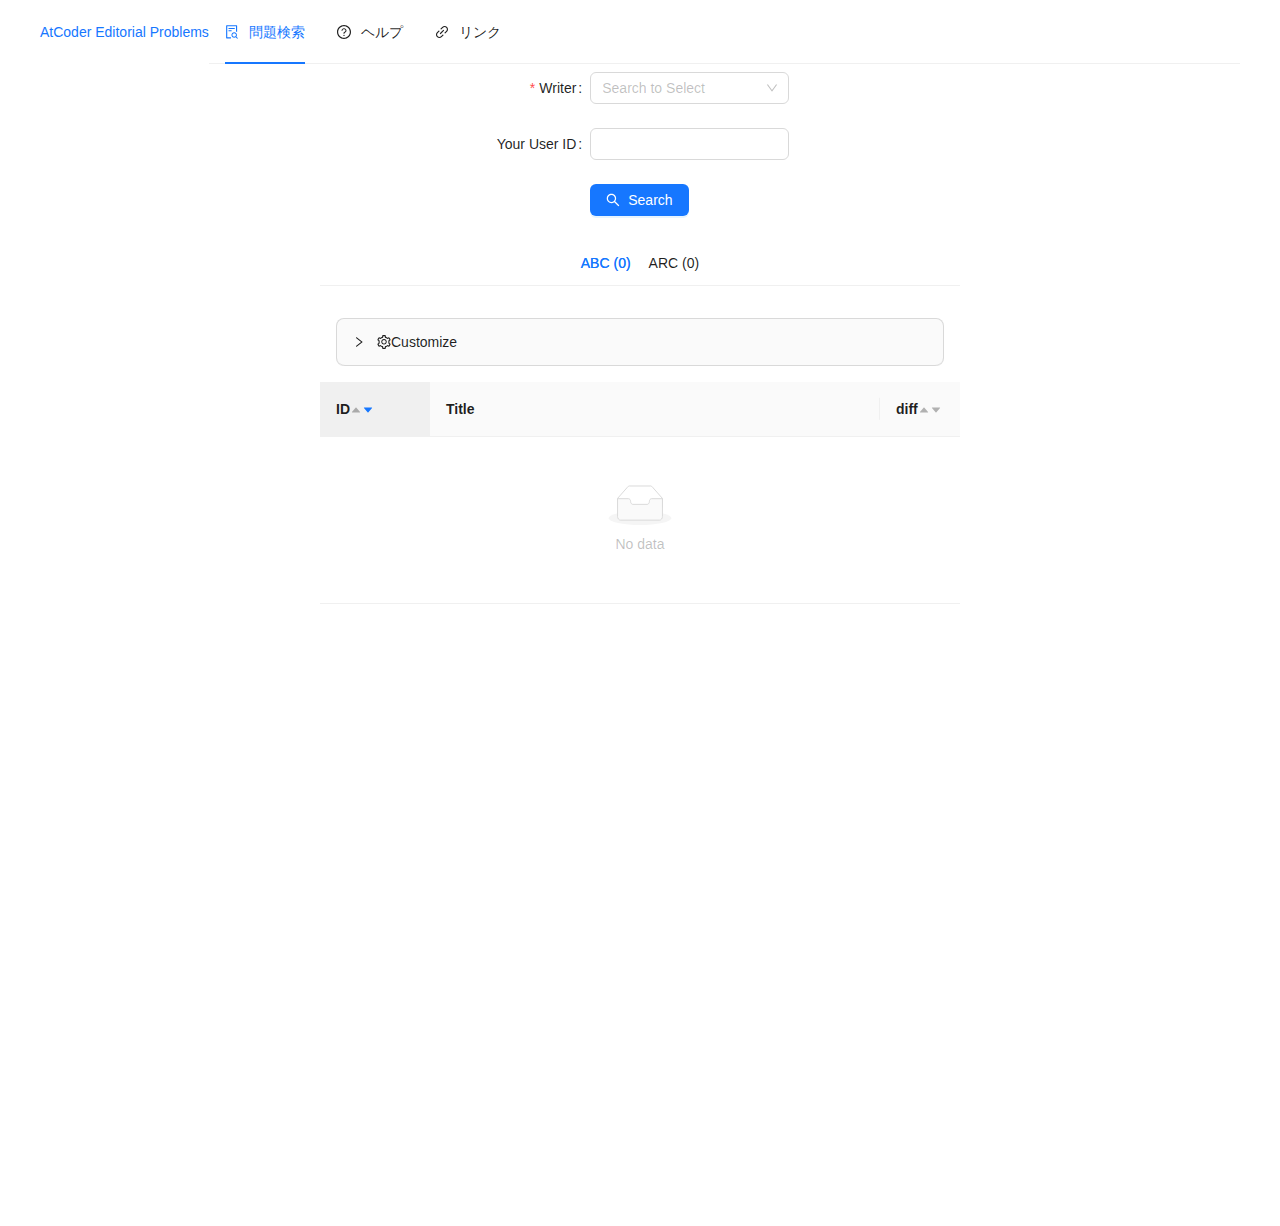
==== docs/index.html @ dbb8e711 "deploy" ====
<!DOCTYPE html><html lang="ja"><head><meta charSet="utf-8"/><meta name="viewport" content="width=device-width, initial-scale=1"/><link rel="preload" href="/AtCoderEditorialProblems/_next/static/media/c9a5bc6a7c948fb0-s.p.woff2" as="font" crossorigin="" type="font/woff2"/><link rel="stylesheet" href="/AtCoderEditorialProblems/_next/static/css/943468f9e72a86b1.css" crossorigin="" data-precedence="next"/><link rel="preload" as="script" fetchPriority="low" href="/AtCoderEditorialProblems/_next/static/chunks/webpack-6029871da17a8f74.js" crossorigin=""/><script src="/AtCoderEditorialProblems/_next/static/chunks/fd9d1056-abdcb46fb8eddc47.js" async="" crossorigin=""></script><script src="/AtCoderEditorialProblems/_next/static/chunks/938-bcac46c0701e2816.js" async="" crossorigin=""></script><script src="/AtCoderEditorialProblems/_next/static/chunks/main-app-9ff9788ca9626d42.js" async="" crossorigin=""></script><script src="/AtCoderEditorialProblems/_next/static/chunks/383-3f386ca041dee4af.js" async=""></script><script src="/AtCoderEditorialProblems/_next/static/chunks/405-93b2e4b06b63d89f.js" async=""></script><script src="/AtCoderEditorialProblems/_next/static/chunks/60-fec9450a467a0582.js" async=""></script><script src="/AtCoderEditorialProblems/_next/static/chunks/252-3dbe118716d3ef4e.js" async=""></script><script src="/AtCoderEditorialProblems/_next/static/chunks/app/page-c907ddcee5c008dd.js" async=""></script><script src="/AtCoderEditorialProblems/_next/static/chunks/48-2e02d0084535f7cd.js" async=""></script><script src="/AtCoderEditorialProblems/_next/static/chunks/app/layout-c37840f3148e822e.js" async=""></script><title>AtCoder Editorial Problems</title><meta name="description" content="AtCoderの問題を解説の筆者から検索することができます。"/><meta name="next-size-adjust"/><script src="/AtCoderEditorialProblems/_next/static/chunks/polyfills-c67a75d1b6f99dc8.js" crossorigin="" noModule=""></script><style id="antd">:where(.css-p7e5j5)[class^="ant-form"],:where(.css-p7e5j5)[class*=" ant-form"]{font-family:-apple-system,BlinkMacSystemFont,'Segoe UI',Roboto,'Helvetica Neue',Arial,'Noto Sans',sans-serif,'Apple Color Emoji','Segoe UI Emoji','Segoe UI Symbol','Noto Color Emoji';font-size:14px;box-sizing:border-box;}:where(.css-p7e5j5)[class^="ant-form"]::before,:where(.css-p7e5j5)[class*=" ant-form"]::before,:where(.css-p7e5j5)[class^="ant-form"]::after,:where(.css-p7e5j5)[class*=" ant-form"]::after{box-sizing:border-box;}:where(.css-p7e5j5)[class^="ant-form"] [class^="ant-form"],:where(.css-p7e5j5)[class*=" ant-form"] [class^="ant-form"],:where(.css-p7e5j5)[class^="ant-form"] [class*=" ant-form"],:where(.css-p7e5j5)[class*=" ant-form"] [class*=" ant-form"]{box-sizing:border-box;}:where(.css-p7e5j5)[class^="ant-form"] [class^="ant-form"]::before,:where(.css-p7e5j5)[class*=" ant-form"] [class^="ant-form"]::before,:where(.css-p7e5j5)[class^="ant-form"] [class*=" ant-form"]::before,:where(.css-p7e5j5)[class*=" ant-form"] [class*=" ant-form"]::before,:where(.css-p7e5j5)[class^="ant-form"] [class^="ant-form"]::after,:where(.css-p7e5j5)[class*=" ant-form"] [class^="ant-form"]::after,:where(.css-p7e5j5)[class^="ant-form"] [class*=" ant-form"]::after,:where(.css-p7e5j5)[class*=" ant-form"] [class*=" ant-form"]::after{box-sizing:border-box;}:where(.css-p7e5j5).ant-form{box-sizing:border-box;margin:0;padding:0;color:rgba(0, 0, 0, 0.88);font-size:14px;line-height:1.5714285714285714;list-style:none;font-family:-apple-system,BlinkMacSystemFont,'Segoe UI',Roboto,'Helvetica Neue',Arial,'Noto Sans',sans-serif,'Apple Color Emoji','Segoe UI Emoji','Segoe UI Symbol','Noto Color Emoji';}:where(.css-p7e5j5).ant-form legend{display:block;width:100%;margin-bottom:24px;padding:0;color:rgba(0, 0, 0, 0.45);font-size:16px;line-height:inherit;border:0;border-bottom:1px solid #d9d9d9;}:where(.css-p7e5j5).ant-form label{font-size:14px;}:where(.css-p7e5j5).ant-form input[type="search"]{box-sizing:border-box;}:where(.css-p7e5j5).ant-form input[type="radio"],:where(.css-p7e5j5).ant-form input[type="checkbox"]{line-height:normal;}:where(.css-p7e5j5).ant-form input[type="file"]{display:block;}:where(.css-p7e5j5).ant-form input[type="range"]{display:block;width:100%;}:where(.css-p7e5j5).ant-form select[multiple],:where(.css-p7e5j5).ant-form select[size]{height:auto;}:where(.css-p7e5j5).ant-form input[type='file']:focus,:where(.css-p7e5j5).ant-form input[type='radio']:focus,:where(.css-p7e5j5).ant-form input[type='checkbox']:focus{outline:0;box-shadow:0 0 0 2px rgba(5, 145, 255, 0.1);}:where(.css-p7e5j5).ant-form output{display:block;padding-top:15px;color:rgba(0, 0, 0, 0.88);font-size:14px;line-height:1.5714285714285714;}:where(.css-p7e5j5).ant-form .ant-form-text{display:inline-block;padding-inline-end:12px;}:where(.css-p7e5j5).ant-form-small .ant-form-item .ant-form-item-label>label{height:24px;}:where(.css-p7e5j5).ant-form-small .ant-form-item .ant-form-item-control-input{min-height:24px;}:where(.css-p7e5j5).ant-form-large .ant-form-item .ant-form-item-label>label{height:40px;}:where(.css-p7e5j5).ant-form-large .ant-form-item .ant-form-item-control-input{min-height:40px;}:where(.css-p7e5j5).ant-form-item{box-sizing:border-box;margin:0;padding:0;color:rgba(0, 0, 0, 0.88);font-size:14px;line-height:1.5714285714285714;list-style:none;font-family:-apple-system,BlinkMacSystemFont,'Segoe UI',Roboto,'Helvetica Neue',Arial,'Noto Sans',sans-serif,'Apple Color Emoji','Segoe UI Emoji','Segoe UI Symbol','Noto Color Emoji';margin-bottom:24px;vertical-align:top;}:where(.css-p7e5j5).ant-form-item-with-help{transition:none;}:where(.css-p7e5j5).ant-form-item-hidden,:where(.css-p7e5j5).ant-form-item-hidden.ant-row{display:none;}:where(.css-p7e5j5).ant-form-item-has-warning .ant-form-item-split{color:#ff4d4f;}:where(.css-p7e5j5).ant-form-item-has-error .ant-form-item-split{color:#faad14;}:where(.css-p7e5j5).ant-form-item .ant-form-item-label{flex-grow:0;overflow:hidden;white-space:nowrap;text-align:end;vertical-align:middle;}:where(.css-p7e5j5).ant-form-item .ant-form-item-label-left{text-align:start;}:where(.css-p7e5j5).ant-form-item .ant-form-item-label-wrap{overflow:unset;line-height:1.5714285714285714;white-space:unset;}:where(.css-p7e5j5).ant-form-item .ant-form-item-label >label{position:relative;display:inline-flex;align-items:center;max-width:100%;height:32px;color:rgba(0, 0, 0, 0.88);font-size:14px;}:where(.css-p7e5j5).ant-form-item .ant-form-item-label >label >.anticon{font-size:14px;vertical-align:top;}:where(.css-p7e5j5).ant-form-item .ant-form-item-label >label.ant-form-item-required:not(.ant-form-item-required-mark-optional)::before{display:inline-block;margin-inline-end:4px;color:#ff4d4f;font-size:14px;font-family:SimSun,sans-serif;line-height:1;content:"*";}.ant-form-hide-required-mark :where(.css-p7e5j5).ant-form-item .ant-form-item-label >label.ant-form-item-required:not(.ant-form-item-required-mark-optional)::before{display:none;}:where(.css-p7e5j5).ant-form-item .ant-form-item-label >label .ant-form-item-optional{display:inline-block;margin-inline-start:4px;color:rgba(0, 0, 0, 0.45);}.ant-form-hide-required-mark :where(.css-p7e5j5).ant-form-item .ant-form-item-label >label .ant-form-item-optional{display:none;}:where(.css-p7e5j5).ant-form-item .ant-form-item-label >label .ant-form-item-tooltip{color:rgba(0, 0, 0, 0.45);cursor:help;writing-mode:horizontal-tb;margin-inline-start:4px;}:where(.css-p7e5j5).ant-form-item .ant-form-item-label >label::after{content:":";position:relative;margin-block:0;margin-inline-start:2px;margin-inline-end:8px;}:where(.css-p7e5j5).ant-form-item .ant-form-item-label >label.ant-form-item-no-colon::after{content:"\a0";}:where(.css-p7e5j5).ant-form-item .ant-form-item-control{--ant-display:flex;flex-direction:column;flex-grow:1;}:where(.css-p7e5j5).ant-form-item .ant-form-item-control:first-child:not([class^="'ant-col-'"]):not([class*="' ant-col-'"]){width:100%;}:where(.css-p7e5j5).ant-form-item .ant-form-item-control-input{position:relative;display:flex;align-items:center;min-height:32px;}:where(.css-p7e5j5).ant-form-item .ant-form-item-control-input-content{flex:auto;max-width:100%;}:where(.css-p7e5j5).ant-form-item .ant-form-item-explain,:where(.css-p7e5j5).ant-form-item .ant-form-item-extra{clear:both;color:rgba(0, 0, 0, 0.45);font-size:14px;line-height:1.5714285714285714;}:where(.css-p7e5j5).ant-form-item .ant-form-item-explain-connected{width:100%;}:where(.css-p7e5j5).ant-form-item .ant-form-item-extra{min-height:24px;transition:color 0.2s cubic-bezier(0.215, 0.61, 0.355, 1);}:where(.css-p7e5j5).ant-form-item .ant-form-item-explain-error{color:#ff4d4f;}:where(.css-p7e5j5).ant-form-item .ant-form-item-explain-warning{color:#faad14;}:where(.css-p7e5j5).ant-form-item-with-help .ant-form-item-explain{height:auto;opacity:1;}:where(.css-p7e5j5).ant-form-item .ant-form-item-feedback-icon{font-size:14px;text-align:center;visibility:visible;animation-name:css-p7e5j5-antZoomIn;animation-duration:0.2s;animation-timing-function:cubic-bezier(0.12, 0.4, 0.29, 1.46);pointer-events:none;}:where(.css-p7e5j5).ant-form-item .ant-form-item-feedback-icon-success{color:#52c41a;}:where(.css-p7e5j5).ant-form-item .ant-form-item-feedback-icon-error{color:#ff4d4f;}:where(.css-p7e5j5).ant-form-item .ant-form-item-feedback-icon-warning{color:#faad14;}:where(.css-p7e5j5).ant-form-item .ant-form-item-feedback-icon-validating{color:#1677ff;}:where(.css-p7e5j5).ant-form-show-help{transition:opacity 0.3s cubic-bezier(0.645, 0.045, 0.355, 1);}:where(.css-p7e5j5).ant-form-show-help-appear,:where(.css-p7e5j5).ant-form-show-help-enter{opacity:0;}:where(.css-p7e5j5).ant-form-show-help-appear-active,:where(.css-p7e5j5).ant-form-show-help-enter-active{opacity:1;}:where(.css-p7e5j5).ant-form-show-help-leave{opacity:1;}:where(.css-p7e5j5).ant-form-show-help-leave-active{opacity:0;}:where(.css-p7e5j5).ant-form-show-help .ant-form-show-help-item{overflow:hidden;transition:height 0.3s cubic-bezier(0.645, 0.045, 0.355, 1),opacity 0.3s cubic-bezier(0.645, 0.045, 0.355, 1),transform 0.3s cubic-bezier(0.645, 0.045, 0.355, 1)!important;}:where(.css-p7e5j5).ant-form-show-help .ant-form-show-help-item.ant-form-show-help-item-appear,:where(.css-p7e5j5).ant-form-show-help .ant-form-show-help-item.ant-form-show-help-item-enter{transform:translateY(-5px);opacity:0;}:where(.css-p7e5j5).ant-form-show-help .ant-form-show-help-item.ant-form-show-help-item-appear-active,:where(.css-p7e5j5).ant-form-show-help .ant-form-show-help-item.ant-form-show-help-item-enter-active{transform:translateY(0);opacity:1;}:where(.css-p7e5j5).ant-form-show-help .ant-form-show-help-item.ant-form-show-help-item-leave-active{transform:translateY(-5px);}:where(.css-p7e5j5).ant-form-horizontal .ant-form-item-label{flex-grow:0;}:where(.css-p7e5j5).ant-form-horizontal .ant-form-item-control{flex:1 1 0;min-width:0;}:where(.css-p7e5j5).ant-form-horizontal .ant-form-item-label[class$='-24']+.ant-form-item-control,:where(.css-p7e5j5).ant-form-horizontal .ant-form-item-label[class*='-24 ']+.ant-form-item-control{min-width:unset;}:where(.css-p7e5j5).ant-form-inline{display:flex;flex-wrap:wrap;}:where(.css-p7e5j5).ant-form-inline .ant-form-item{flex:none;margin-inline-end:16px;margin-bottom:0;}:where(.css-p7e5j5).ant-form-inline .ant-form-item-row{flex-wrap:nowrap;}:where(.css-p7e5j5).ant-form-inline .ant-form-item >.ant-form-item-label,:where(.css-p7e5j5).ant-form-inline .ant-form-item >.ant-form-item-control{display:inline-block;vertical-align:top;}:where(.css-p7e5j5).ant-form-inline .ant-form-item >.ant-form-item-label{flex:none;}:where(.css-p7e5j5).ant-form-inline .ant-form-item .ant-form-text{display:inline-block;}:where(.css-p7e5j5).ant-form-inline .ant-form-item .ant-form-item-has-feedback{display:inline-block;}:where(.css-p7e5j5).ant-form-vertical .ant-form-item-row{flex-direction:column;}:where(.css-p7e5j5).ant-form-vertical .ant-form-item-label>label{height:auto;}:where(.css-p7e5j5).ant-form-vertical .ant-form-item .ant-form-item-control{width:100%;}:where(.css-p7e5j5).ant-form-vertical .ant-form-item-label,:where(.css-p7e5j5).ant-col-24.ant-form-item-label,:where(.css-p7e5j5).ant-col-xl-24.ant-form-item-label{padding:0 0 8px;margin:0;white-space:initial;text-align:start;}:where(.css-p7e5j5).ant-form-vertical .ant-form-item-label >label,:where(.css-p7e5j5).ant-col-24.ant-form-item-label >label,:where(.css-p7e5j5).ant-col-xl-24.ant-form-item-label >label{margin:0;}:where(.css-p7e5j5).ant-form-vertical .ant-form-item-label >label::after,:where(.css-p7e5j5).ant-col-24.ant-form-item-label >label::after,:where(.css-p7e5j5).ant-col-xl-24.ant-form-item-label >label::after{visibility:hidden;}@media (max-width: 575px){:where(.css-p7e5j5).ant-form-item .ant-form-item-label{padding:0 0 8px;margin:0;white-space:initial;text-align:start;}:where(.css-p7e5j5).ant-form-item .ant-form-item-label >label{margin:0;}:where(.css-p7e5j5).ant-form-item .ant-form-item-label >label::after{visibility:hidden;}:where(.css-p7e5j5).ant-form:not(.ant-form-inline) .ant-form-item{flex-wrap:wrap;}:where(.css-p7e5j5).ant-form:not(.ant-form-inline) .ant-form-item .ant-form-item-label:not([class*=" ant-col-xs"]),:where(.css-p7e5j5).ant-form:not(.ant-form-inline) .ant-form-item .ant-form-item-control:not([class*=" ant-col-xs"]){flex:0 0 100%;max-width:100%;}:where(.css-p7e5j5).ant-form .ant-col-xs-24.ant-form-item-label{padding:0 0 8px;margin:0;white-space:initial;text-align:start;}:where(.css-p7e5j5).ant-form .ant-col-xs-24.ant-form-item-label >label{margin:0;}:where(.css-p7e5j5).ant-form .ant-col-xs-24.ant-form-item-label >label::after{visibility:hidden;}}@media (max-width: 767px){:where(.css-p7e5j5).ant-form .ant-col-sm-24.ant-form-item-label{padding:0 0 8px;margin:0;white-space:initial;text-align:start;}:where(.css-p7e5j5).ant-form .ant-col-sm-24.ant-form-item-label >label{margin:0;}:where(.css-p7e5j5).ant-form .ant-col-sm-24.ant-form-item-label >label::after{visibility:hidden;}}@media (max-width: 991px){:where(.css-p7e5j5).ant-form .ant-col-md-24.ant-form-item-label{padding:0 0 8px;margin:0;white-space:initial;text-align:start;}:where(.css-p7e5j5).ant-form .ant-col-md-24.ant-form-item-label >label{margin:0;}:where(.css-p7e5j5).ant-form .ant-col-md-24.ant-form-item-label >label::after{visibility:hidden;}}@media (max-width: 1199px){:where(.css-p7e5j5).ant-form .ant-col-lg-24.ant-form-item-label{padding:0 0 8px;margin:0;white-space:initial;text-align:start;}:where(.css-p7e5j5).ant-form .ant-col-lg-24.ant-form-item-label >label{margin:0;}:where(.css-p7e5j5).ant-form .ant-col-lg-24.ant-form-item-label >label::after{visibility:hidden;}}:where(.css-p7e5j5).ant-form .ant-motion-collapse-legacy{overflow:hidden;}:where(.css-p7e5j5).ant-form .ant-motion-collapse-legacy-active{transition:height 0.2s cubic-bezier(0.645, 0.045, 0.355, 1),opacity 0.2s cubic-bezier(0.645, 0.045, 0.355, 1)!important;}:where(.css-p7e5j5).ant-form .ant-motion-collapse{overflow:hidden;transition:height 0.2s cubic-bezier(0.645, 0.045, 0.355, 1),opacity 0.2s cubic-bezier(0.645, 0.045, 0.355, 1)!important;}@keyframes css-p7e5j5-antZoomIn{0%{transform:scale(0.2);opacity:0;}100%{transform:scale(1);opacity:1;}}:where(.css-p7e5j5) a{color:#1677ff;text-decoration:none;background-color:transparent;outline:none;cursor:pointer;transition:color 0.3s;-webkit-text-decoration-skip:objects;}:where(.css-p7e5j5) a:hover{color:#69b1ff;}:where(.css-p7e5j5) a:active{color:#0958d9;}:where(.css-p7e5j5) a:active,:where(.css-p7e5j5) a:hover{text-decoration:none;outline:0;}:where(.css-p7e5j5) a:focus{text-decoration:none;outline:0;}:where(.css-p7e5j5) a[disabled]{color:rgba(0, 0, 0, 0.25);cursor:not-allowed;}:where(.css-p7e5j5)[class^="ant-layout"],:where(.css-p7e5j5)[class*=" ant-layout"]{font-family:-apple-system,BlinkMacSystemFont,'Segoe UI',Roboto,'Helvetica Neue',Arial,'Noto Sans',sans-serif,'Apple Color Emoji','Segoe UI Emoji','Segoe UI Symbol','Noto Color Emoji';font-size:14px;box-sizing:border-box;}:where(.css-p7e5j5)[class^="ant-layout"]::before,:where(.css-p7e5j5)[class*=" ant-layout"]::before,:where(.css-p7e5j5)[class^="ant-layout"]::after,:where(.css-p7e5j5)[class*=" ant-layout"]::after{box-sizing:border-box;}:where(.css-p7e5j5)[class^="ant-layout"] [class^="ant-layout"],:where(.css-p7e5j5)[class*=" ant-layout"] [class^="ant-layout"],:where(.css-p7e5j5)[class^="ant-layout"] [class*=" ant-layout"],:where(.css-p7e5j5)[class*=" ant-layout"] [class*=" ant-layout"]{box-sizing:border-box;}:where(.css-p7e5j5)[class^="ant-layout"] [class^="ant-layout"]::before,:where(.css-p7e5j5)[class*=" ant-layout"] [class^="ant-layout"]::before,:where(.css-p7e5j5)[class^="ant-layout"] [class*=" ant-layout"]::before,:where(.css-p7e5j5)[class*=" ant-layout"] [class*=" ant-layout"]::before,:where(.css-p7e5j5)[class^="ant-layout"] [class^="ant-layout"]::after,:where(.css-p7e5j5)[class*=" ant-layout"] [class^="ant-layout"]::after,:where(.css-p7e5j5)[class^="ant-layout"] [class*=" ant-layout"]::after,:where(.css-p7e5j5)[class*=" ant-layout"] [class*=" ant-layout"]::after{box-sizing:border-box;}:where(.css-p7e5j5).ant-layout{display:flex;flex:auto;flex-direction:column;min-height:0;background:#f5f5f5;}:where(.css-p7e5j5).ant-layout,:where(.css-p7e5j5).ant-layout *{box-sizing:border-box;}:where(.css-p7e5j5).ant-layout.ant-layout-has-sider{flex-direction:row;}:where(.css-p7e5j5).ant-layout.ant-layout-has-sider >.ant-layout,:where(.css-p7e5j5).ant-layout.ant-layout-has-sider >.ant-layout-content{width:0;}:where(.css-p7e5j5).ant-layout .ant-layout-header,:where(.css-p7e5j5).ant-layout.ant-layout-footer{flex:0 0 auto;}:where(.css-p7e5j5).ant-layout .ant-layout-sider{position:relative;min-width:0;background:#001529;transition:all 0.2s,background 0s;}:where(.css-p7e5j5).ant-layout .ant-layout-sider-children{height:100%;margin-top:-0.1px;padding-top:0.1px;}:where(.css-p7e5j5).ant-layout .ant-layout-sider-children .ant-menu.ant-menu-inline-collapsed{width:auto;}:where(.css-p7e5j5).ant-layout .ant-layout-sider-has-trigger{padding-bottom:48px;}:where(.css-p7e5j5).ant-layout .ant-layout-sider-right{order:1;}:where(.css-p7e5j5).ant-layout .ant-layout-sider-trigger{position:fixed;bottom:0;z-index:1;height:48px;color:#fff;line-height:48px;text-align:center;background:#002140;cursor:pointer;transition:all 0.2s;}:where(.css-p7e5j5).ant-layout .ant-layout-sider-zero-width >*{overflow:hidden;}:where(.css-p7e5j5).ant-layout .ant-layout-sider-zero-width-trigger{position:absolute;top:64px;inset-inline-end:-40px;z-index:1;width:40px;height:40px;color:#fff;font-size:20px;display:flex;align-items:center;justify-content:center;background:#001529;border-start-start-radius:0;border-start-end-radius:6px;border-end-end-radius:6px;border-end-start-radius:0;cursor:pointer;transition:background 0.3s ease;}:where(.css-p7e5j5).ant-layout .ant-layout-sider-zero-width-trigger::after{position:absolute;inset:0;background:transparent;transition:all 0.3s;content:"";}:where(.css-p7e5j5).ant-layout .ant-layout-sider-zero-width-trigger:hover::after{background:rgba(255, 255, 255, 0.2);}:where(.css-p7e5j5).ant-layout .ant-layout-sider-zero-width-trigger-right{inset-inline-start:-40px;border-start-start-radius:6px;border-start-end-radius:0;border-end-end-radius:0;border-end-start-radius:6px;}:where(.css-p7e5j5).ant-layout .ant-layout-sider-light{background:#ffffff;}:where(.css-p7e5j5).ant-layout .ant-layout-sider-light .ant-layout-sider-trigger{color:rgba(0, 0, 0, 0.88);background:#ffffff;}:where(.css-p7e5j5).ant-layout .ant-layout-sider-light .ant-layout-sider-zero-width-trigger{color:rgba(0, 0, 0, 0.88);background:#ffffff;border:1px solid #f5f5f5;border-inline-start:0;}:where(.css-p7e5j5).ant-layout-rtl{direction:rtl;}:where(.css-p7e5j5).ant-layout-header{height:64px;padding:0 50px;color:rgba(0, 0, 0, 0.88);line-height:64px;background:#001529;}:where(.css-p7e5j5).ant-layout-header .ant-menu{line-height:inherit;}:where(.css-p7e5j5).ant-layout-footer{padding:24px 50px;color:rgba(0, 0, 0, 0.88);font-size:14px;background:#f5f5f5;}:where(.css-p7e5j5).ant-layout-content{flex:auto;min-height:0;}:where(.css-p7e5j5)[class^="ant-menu"],:where(.css-p7e5j5)[class*=" ant-menu"]{font-family:-apple-system,BlinkMacSystemFont,'Segoe UI',Roboto,'Helvetica Neue',Arial,'Noto Sans',sans-serif,'Apple Color Emoji','Segoe UI Emoji','Segoe UI Symbol','Noto Color Emoji';font-size:14px;box-sizing:border-box;}:where(.css-p7e5j5)[class^="ant-menu"]::before,:where(.css-p7e5j5)[class*=" ant-menu"]::before,:where(.css-p7e5j5)[class^="ant-menu"]::after,:where(.css-p7e5j5)[class*=" ant-menu"]::after{box-sizing:border-box;}:where(.css-p7e5j5)[class^="ant-menu"] [class^="ant-menu"],:where(.css-p7e5j5)[class*=" ant-menu"] [class^="ant-menu"],:where(.css-p7e5j5)[class^="ant-menu"] [class*=" ant-menu"],:where(.css-p7e5j5)[class*=" ant-menu"] [class*=" ant-menu"]{box-sizing:border-box;}:where(.css-p7e5j5)[class^="ant-menu"] [class^="ant-menu"]::before,:where(.css-p7e5j5)[class*=" ant-menu"] [class^="ant-menu"]::before,:where(.css-p7e5j5)[class^="ant-menu"] [class*=" ant-menu"]::before,:where(.css-p7e5j5)[class*=" ant-menu"] [class*=" ant-menu"]::before,:where(.css-p7e5j5)[class^="ant-menu"] [class^="ant-menu"]::after,:where(.css-p7e5j5)[class*=" ant-menu"] [class^="ant-menu"]::after,:where(.css-p7e5j5)[class^="ant-menu"] [class*=" ant-menu"]::after,:where(.css-p7e5j5)[class*=" ant-menu"] [class*=" ant-menu"]::after{box-sizing:border-box;}:where(.css-p7e5j5) .ant-menu::before{display:table;content:"";}:where(.css-p7e5j5) .ant-menu::after{display:table;clear:both;content:"";}:where(.css-p7e5j5) .ant-menu-hidden{display:none;}:where(.css-p7e5j5).ant-menu-submenu-hidden{display:none;}:where(.css-p7e5j5).ant-menu{box-sizing:border-box;margin:0;padding:0;color:rgba(0, 0, 0, 0.88);font-size:14px;line-height:0;list-style:none;font-family:-apple-system,BlinkMacSystemFont,'Segoe UI',Roboto,'Helvetica Neue',Arial,'Noto Sans',sans-serif,'Apple Color Emoji','Segoe UI Emoji','Segoe UI Symbol','Noto Color Emoji';margin-bottom:0;padding-inline-start:0;outline:none;transition:width 0.3s cubic-bezier(0.2, 0, 0, 1) 0s;}:where(.css-p7e5j5).ant-menu::before{display:table;content:"";}:where(.css-p7e5j5).ant-menu::after{display:table;clear:both;content:"";}:where(.css-p7e5j5).ant-menu ul,:where(.css-p7e5j5).ant-menu ol{margin:0;padding:0;list-style:none;}:where(.css-p7e5j5).ant-menu-overflow{display:flex;}:where(.css-p7e5j5).ant-menu-overflow .ant-menu-item{flex:none;}:where(.css-p7e5j5).ant-menu .ant-menu-item,:where(.css-p7e5j5).ant-menu .ant-menu-submenu,:where(.css-p7e5j5).ant-menu .ant-menu-submenu-title{border-radius:8px;}:where(.css-p7e5j5).ant-menu .ant-menu-item-group-title{padding:8px 16px;font-size:14px;line-height:1.5714285714285714;transition:all 0.3s;}:where(.css-p7e5j5).ant-menu-horizontal .ant-menu-submenu{transition:border-color 0.3s cubic-bezier(0.645, 0.045, 0.355, 1),background 0.3s cubic-bezier(0.645, 0.045, 0.355, 1);}:where(.css-p7e5j5).ant-menu .ant-menu-submenu,:where(.css-p7e5j5).ant-menu .ant-menu-submenu-inline{transition:border-color 0.3s cubic-bezier(0.645, 0.045, 0.355, 1),background 0.3s cubic-bezier(0.645, 0.045, 0.355, 1),padding 0.2s cubic-bezier(0.645, 0.045, 0.355, 1);}:where(.css-p7e5j5).ant-menu .ant-menu-submenu .ant-menu-sub{cursor:initial;transition:background 0.3s cubic-bezier(0.645, 0.045, 0.355, 1),padding 0.3s cubic-bezier(0.645, 0.045, 0.355, 1);}:where(.css-p7e5j5).ant-menu .ant-menu-title-content{transition:color 0.3s;}:where(.css-p7e5j5).ant-menu .ant-menu-title-content >.ant-typography-ellipsis-single-line{display:inline;vertical-align:unset;}:where(.css-p7e5j5).ant-menu .ant-menu-item a::before{position:absolute;inset:0;background-color:transparent;content:"";}:where(.css-p7e5j5).ant-menu .ant-menu-item-divider{overflow:hidden;line-height:0;border-color:rgba(5, 5, 5, 0.06);border-style:solid;border-width:0;border-top-width:1px;margin-block:1px;padding:0;}:where(.css-p7e5j5).ant-menu .ant-menu-item-divider-dashed{border-style:dashed;}:where(.css-p7e5j5).ant-menu .ant-menu-item,:where(.css-p7e5j5).ant-menu .ant-menu-submenu-title{position:relative;display:block;margin:0;white-space:nowrap;cursor:pointer;transition:border-color 0.3s,background 0.3s,padding 0.3s cubic-bezier(0.645, 0.045, 0.355, 1);}:where(.css-p7e5j5).ant-menu .ant-menu-item .ant-menu-item-icon,:where(.css-p7e5j5).ant-menu .ant-menu-submenu-title .ant-menu-item-icon,:where(.css-p7e5j5).ant-menu .ant-menu-item .anticon,:where(.css-p7e5j5).ant-menu .ant-menu-submenu-title .anticon{min-width:14px;font-size:14px;transition:font-size 0.2s cubic-bezier(0.215, 0.61, 0.355, 1),margin 0.3s cubic-bezier(0.645, 0.045, 0.355, 1),color 0.3s;}:where(.css-p7e5j5).ant-menu .ant-menu-item .ant-menu-item-icon +span,:where(.css-p7e5j5).ant-menu .ant-menu-submenu-title .ant-menu-item-icon +span,:where(.css-p7e5j5).ant-menu .ant-menu-item .anticon +span,:where(.css-p7e5j5).ant-menu .ant-menu-submenu-title .anticon +span{margin-inline-start:10px;opacity:1;transition:opacity 0.3s cubic-bezier(0.645, 0.045, 0.355, 1),margin 0.3s,color 0.3s;}:where(.css-p7e5j5).ant-menu .ant-menu-item .ant-menu-item-icon,:where(.css-p7e5j5).ant-menu .ant-menu-submenu-title .ant-menu-item-icon{display:inline-flex;align-items:center;color:inherit;font-style:normal;line-height:0;text-align:center;text-transform:none;vertical-align:-0.125em;text-rendering:optimizeLegibility;-webkit-font-smoothing:antialiased;-moz-osx-font-smoothing:grayscale;}:where(.css-p7e5j5).ant-menu .ant-menu-item .ant-menu-item-icon >*,:where(.css-p7e5j5).ant-menu .ant-menu-submenu-title .ant-menu-item-icon >*{line-height:1;}:where(.css-p7e5j5).ant-menu .ant-menu-item .ant-menu-item-icon svg,:where(.css-p7e5j5).ant-menu .ant-menu-submenu-title .ant-menu-item-icon svg{display:inline-block;}:where(.css-p7e5j5).ant-menu .ant-menu-item.ant-menu-item-only-child >.anticon,:where(.css-p7e5j5).ant-menu .ant-menu-submenu-title.ant-menu-item-only-child >.anticon,:where(.css-p7e5j5).ant-menu .ant-menu-item.ant-menu-item-only-child >.ant-menu-item-icon,:where(.css-p7e5j5).ant-menu .ant-menu-submenu-title.ant-menu-item-only-child >.ant-menu-item-icon{margin-inline-end:0;}:where(.css-p7e5j5).ant-menu .ant-menu-item-disabled,:where(.css-p7e5j5).ant-menu .ant-menu-submenu-disabled{background:none!important;cursor:not-allowed;}:where(.css-p7e5j5).ant-menu .ant-menu-item-disabled::after,:where(.css-p7e5j5).ant-menu .ant-menu-submenu-disabled::after{border-color:transparent!important;}:where(.css-p7e5j5).ant-menu .ant-menu-item-disabled a,:where(.css-p7e5j5).ant-menu .ant-menu-submenu-disabled a{color:inherit!important;}:where(.css-p7e5j5).ant-menu .ant-menu-item-disabled >.ant-menu-submenu-title,:where(.css-p7e5j5).ant-menu .ant-menu-submenu-disabled >.ant-menu-submenu-title{color:inherit!important;cursor:not-allowed;}:where(.css-p7e5j5).ant-menu .ant-menu-item-group .ant-menu-item-group-list{margin:0;padding:0;}:where(.css-p7e5j5).ant-menu .ant-menu-item-group .ant-menu-item-group-list .ant-menu-item,:where(.css-p7e5j5).ant-menu .ant-menu-item-group .ant-menu-item-group-list .ant-menu-submenu-title{padding-inline:28px 16px;}:where(.css-p7e5j5).ant-menu-submenu-popup{position:absolute;z-index:1050;border-radius:8px;box-shadow:none;transform-origin:0 0;}:where(.css-p7e5j5).ant-menu-submenu-popup.ant-menu-submenu{background:transparent;}:where(.css-p7e5j5).ant-menu-submenu-popup::before{position:absolute;inset:-7px 0 0;z-index:-1;width:100%;height:100%;opacity:0;content:"";}:where(.css-p7e5j5).ant-menu-submenu-placement-rightTop::before{top:0;inset-inline-start:-7px;}:where(.css-p7e5j5).ant-menu-submenu-placement-leftTop,:where(.css-p7e5j5).ant-menu-submenu-placement-bottomRight,:where(.css-p7e5j5).ant-menu-submenu{transform-origin:100% 0;}:where(.css-p7e5j5).ant-menu-submenu-placement-leftBottom,:where(.css-p7e5j5).ant-menu-submenu-placement-topRight,:where(.css-p7e5j5).ant-menu-submenu{transform-origin:100% 100%;}:where(.css-p7e5j5).ant-menu-submenu-placement-rightBottom,:where(.css-p7e5j5).ant-menu-submenu-placement-topLeft,:where(.css-p7e5j5).ant-menu-submenu{transform-origin:0 100%;}:where(.css-p7e5j5).ant-menu-submenu-placement-bottomLeft,:where(.css-p7e5j5).ant-menu-submenu-placement-rightTop,:where(.css-p7e5j5).ant-menu-submenu{transform-origin:0 0;}:where(.css-p7e5j5).ant-menu-submenu-placement-leftTop,:where(.css-p7e5j5).ant-menu-submenu-placement-leftBottom{padding-inline-end:8px;}:where(.css-p7e5j5).ant-menu-submenu-placement-rightTop,:where(.css-p7e5j5).ant-menu-submenu-placement-rightBottom{padding-inline-start:8px;}:where(.css-p7e5j5).ant-menu-submenu-placement-topRight,:where(.css-p7e5j5).ant-menu-submenu-placement-topLeft{padding-bottom:8px;}:where(.css-p7e5j5).ant-menu-submenu-placement-bottomRight,:where(.css-p7e5j5).ant-menu-submenu-placement-bottomLeft{padding-top:8px;}:where(.css-p7e5j5).ant-menu-submenu >.ant-menu{border-radius:8px;}:where(.css-p7e5j5).ant-menu-submenu >.ant-menu .ant-menu-item,:where(.css-p7e5j5).ant-menu-submenu >.ant-menu .ant-menu-submenu-title{position:relative;display:block;margin:0;white-space:nowrap;cursor:pointer;transition:border-color 0.3s,background 0.3s,padding 0.3s cubic-bezier(0.645, 0.045, 0.355, 1);}:where(.css-p7e5j5).ant-menu-submenu >.ant-menu .ant-menu-item .ant-menu-item-icon,:where(.css-p7e5j5).ant-menu-submenu >.ant-menu .ant-menu-submenu-title .ant-menu-item-icon,:where(.css-p7e5j5).ant-menu-submenu >.ant-menu .ant-menu-item .anticon,:where(.css-p7e5j5).ant-menu-submenu >.ant-menu .ant-menu-submenu-title .anticon{min-width:14px;font-size:14px;transition:font-size 0.2s cubic-bezier(0.215, 0.61, 0.355, 1),margin 0.3s cubic-bezier(0.645, 0.045, 0.355, 1),color 0.3s;}:where(.css-p7e5j5).ant-menu-submenu >.ant-menu .ant-menu-item .ant-menu-item-icon +span,:where(.css-p7e5j5).ant-menu-submenu >.ant-menu .ant-menu-submenu-title .ant-menu-item-icon +span,:where(.css-p7e5j5).ant-menu-submenu >.ant-menu .ant-menu-item .anticon +span,:where(.css-p7e5j5).ant-menu-submenu >.ant-menu .ant-menu-submenu-title .anticon +span{margin-inline-start:10px;opacity:1;transition:opacity 0.3s cubic-bezier(0.645, 0.045, 0.355, 1),margin 0.3s,color 0.3s;}:where(.css-p7e5j5).ant-menu-submenu >.ant-menu .ant-menu-item .ant-menu-item-icon,:where(.css-p7e5j5).ant-menu-submenu >.ant-menu .ant-menu-submenu-title .ant-menu-item-icon{display:inline-flex;align-items:center;color:inherit;font-style:normal;line-height:0;text-align:center;text-transform:none;vertical-align:-0.125em;text-rendering:optimizeLegibility;-webkit-font-smoothing:antialiased;-moz-osx-font-smoothing:grayscale;}:where(.css-p7e5j5).ant-menu-submenu >.ant-menu .ant-menu-item .ant-menu-item-icon >*,:where(.css-p7e5j5).ant-menu-submenu >.ant-menu .ant-menu-submenu-title .ant-menu-item-icon >*{line-height:1;}:where(.css-p7e5j5).ant-menu-submenu >.ant-menu .ant-menu-item .ant-menu-item-icon svg,:where(.css-p7e5j5).ant-menu-submenu >.ant-menu .ant-menu-submenu-title .ant-menu-item-icon svg{display:inline-block;}:where(.css-p7e5j5).ant-menu-submenu >.ant-menu .ant-menu-item.ant-menu-item-only-child >.anticon,:where(.css-p7e5j5).ant-menu-submenu >.ant-menu .ant-menu-submenu-title.ant-menu-item-only-child >.anticon,:where(.css-p7e5j5).ant-menu-submenu >.ant-menu .ant-menu-item.ant-menu-item-only-child >.ant-menu-item-icon,:where(.css-p7e5j5).ant-menu-submenu >.ant-menu .ant-menu-submenu-title.ant-menu-item-only-child >.ant-menu-item-icon{margin-inline-end:0;}:where(.css-p7e5j5).ant-menu-submenu >.ant-menu .ant-menu-item-disabled,:where(.css-p7e5j5).ant-menu-submenu >.ant-menu .ant-menu-submenu-disabled{background:none!important;cursor:not-allowed;}:where(.css-p7e5j5).ant-menu-submenu >.ant-menu .ant-menu-item-disabled::after,:where(.css-p7e5j5).ant-menu-submenu >.ant-menu .ant-menu-submenu-disabled::after{border-color:transparent!important;}:where(.css-p7e5j5).ant-menu-submenu >.ant-menu .ant-menu-item-disabled a,:where(.css-p7e5j5).ant-menu-submenu >.ant-menu .ant-menu-submenu-disabled a{color:inherit!important;}:where(.css-p7e5j5).ant-menu-submenu >.ant-menu .ant-menu-item-disabled >.ant-menu-submenu-title,:where(.css-p7e5j5).ant-menu-submenu >.ant-menu .ant-menu-submenu-disabled >.ant-menu-submenu-title{color:inherit!important;cursor:not-allowed;}:where(.css-p7e5j5).ant-menu-submenu >.ant-menu .ant-menu-submenu-expand-icon,:where(.css-p7e5j5).ant-menu-submenu >.ant-menu .ant-menu-submenu-arrow{position:absolute;top:50%;inset-inline-end:16px;width:10px;color:currentcolor;transform:translateY(-50%);transition:transform 0.3s cubic-bezier(0.645, 0.045, 0.355, 1),opacity 0.3s;}:where(.css-p7e5j5).ant-menu-submenu >.ant-menu .ant-menu-submenu-arrow::before,:where(.css-p7e5j5).ant-menu-submenu >.ant-menu .ant-menu-submenu-arrow::after{position:absolute;width:6px;height:1.5px;background-color:currentcolor;border-radius:6px;transition:background 0.3s cubic-bezier(0.645, 0.045, 0.355, 1),transform 0.3s cubic-bezier(0.645, 0.045, 0.355, 1),top 0.3s cubic-bezier(0.645, 0.045, 0.355, 1),color 0.3s cubic-bezier(0.645, 0.045, 0.355, 1);content:"";}:where(.css-p7e5j5).ant-menu-submenu >.ant-menu .ant-menu-submenu-arrow::before{transform:rotate(45deg) translateY(-2.5px);}:where(.css-p7e5j5).ant-menu-submenu >.ant-menu .ant-menu-submenu-arrow::after{transform:rotate(-45deg) translateY(2.5px);}:where(.css-p7e5j5).ant-menu-submenu >.ant-menu .ant-menu-item,:where(.css-p7e5j5).ant-menu-submenu >.ant-menu .ant-menu-submenu>.ant-menu-submenu-title{border-radius:4px;}:where(.css-p7e5j5).ant-menu-submenu >.ant-menu .ant-menu-submenu-title::after{transition:transform 0.3s cubic-bezier(0.645, 0.045, 0.355, 1);}:where(.css-p7e5j5).ant-menu .ant-menu-submenu-expand-icon,:where(.css-p7e5j5).ant-menu .ant-menu-submenu-arrow{position:absolute;top:50%;inset-inline-end:16px;width:10px;color:currentcolor;transform:translateY(-50%);transition:transform 0.3s cubic-bezier(0.645, 0.045, 0.355, 1),opacity 0.3s;}:where(.css-p7e5j5).ant-menu .ant-menu-submenu-arrow::before,:where(.css-p7e5j5).ant-menu .ant-menu-submenu-arrow::after{position:absolute;width:6px;height:1.5px;background-color:currentcolor;border-radius:6px;transition:background 0.3s cubic-bezier(0.645, 0.045, 0.355, 1),transform 0.3s cubic-bezier(0.645, 0.045, 0.355, 1),top 0.3s cubic-bezier(0.645, 0.045, 0.355, 1),color 0.3s cubic-bezier(0.645, 0.045, 0.355, 1);content:"";}:where(.css-p7e5j5).ant-menu .ant-menu-submenu-arrow::before{transform:rotate(45deg) translateY(-2.5px);}:where(.css-p7e5j5).ant-menu .ant-menu-submenu-arrow::after{transform:rotate(-45deg) translateY(2.5px);}:where(.css-p7e5j5).ant-menu-inline-collapsed .ant-menu-submenu-arrow::before,:where(.css-p7e5j5).ant-menu-inline .ant-menu-submenu-arrow::before{transform:rotate(-45deg) translateX(2.5px);}:where(.css-p7e5j5).ant-menu-inline-collapsed .ant-menu-submenu-arrow::after,:where(.css-p7e5j5).ant-menu-inline .ant-menu-submenu-arrow::after{transform:rotate(45deg) translateX(-2.5px);}:where(.css-p7e5j5).ant-menu .ant-menu-submenu-open.ant-menu-submenu-inline>.ant-menu-submenu-title>.ant-menu-submenu-arrow{transform:translateY(-2px);}:where(.css-p7e5j5).ant-menu .ant-menu-submenu-open.ant-menu-submenu-inline>.ant-menu-submenu-title>.ant-menu-submenu-arrow::after{transform:rotate(-45deg) translateX(-2.5px);}:where(.css-p7e5j5).ant-menu .ant-menu-submenu-open.ant-menu-submenu-inline>.ant-menu-submenu-title>.ant-menu-submenu-arrow::before{transform:rotate(45deg) translateX(2.5px);}:where(.css-p7e5j5).ant-layout-header .ant-menu{line-height:inherit;}:where(.css-p7e5j5).ant-menu-horizontal{line-height:46px;border:0;border-bottom:1px solid rgba(5, 5, 5, 0.06);box-shadow:none;}:where(.css-p7e5j5).ant-menu-horizontal::after{display:block;clear:both;height:0;content:"\20";}:where(.css-p7e5j5).ant-menu-horizontal .ant-menu-item,:where(.css-p7e5j5).ant-menu-horizontal .ant-menu-submenu{position:relative;display:inline-block;vertical-align:bottom;padding-inline:16px;}:where(.css-p7e5j5).ant-menu-horizontal >.ant-menu-item:hover,:where(.css-p7e5j5).ant-menu-horizontal >.ant-menu-item-active,:where(.css-p7e5j5).ant-menu-horizontal >.ant-menu-submenu .ant-menu-submenu-title:hover{background-color:transparent;}:where(.css-p7e5j5).ant-menu-horizontal .ant-menu-item,:where(.css-p7e5j5).ant-menu-horizontal .ant-menu-submenu-title{transition:border-color 0.3s,background 0.3s;}:where(.css-p7e5j5).ant-menu-horizontal .ant-menu-submenu-arrow{display:none;}:where(.css-p7e5j5).ant-menu-inline.ant-menu-root,:where(.css-p7e5j5).ant-menu-vertical.ant-menu-root{box-shadow:none;}:where(.css-p7e5j5).ant-menu-inline .ant-menu-item,:where(.css-p7e5j5).ant-menu-vertical .ant-menu-item{position:relative;overflow:hidden;}:where(.css-p7e5j5).ant-menu-inline .ant-menu-item,:where(.css-p7e5j5).ant-menu-vertical .ant-menu-item,:where(.css-p7e5j5).ant-menu-inline .ant-menu-submenu-title,:where(.css-p7e5j5).ant-menu-vertical .ant-menu-submenu-title{height:40px;line-height:40px;padding-inline:16px;overflow:hidden;text-overflow:ellipsis;margin-inline:4px;margin-block:4px;width:calc(100% - 8px);}:where(.css-p7e5j5).ant-menu-inline >.ant-menu-item,:where(.css-p7e5j5).ant-menu-vertical >.ant-menu-item,:where(.css-p7e5j5).ant-menu-inline >.ant-menu-submenu>.ant-menu-submenu-title,:where(.css-p7e5j5).ant-menu-vertical >.ant-menu-submenu>.ant-menu-submenu-title{height:40px;line-height:40px;}:where(.css-p7e5j5).ant-menu-inline .ant-menu-item-group-list .ant-menu-submenu-title,:where(.css-p7e5j5).ant-menu-vertical .ant-menu-item-group-list .ant-menu-submenu-title,:where(.css-p7e5j5).ant-menu-inline .ant-menu-submenu-title,:where(.css-p7e5j5).ant-menu-vertical .ant-menu-submenu-title{padding-inline-end:34px;}:where(.css-p7e5j5).ant-menu-submenu-popup .ant-menu-vertical{box-shadow:0 6px 16px 0 rgba(0, 0, 0, 0.08),0 3px 6px -4px rgba(0, 0, 0, 0.12),0 9px 28px 8px rgba(0, 0, 0, 0.05);}:where(.css-p7e5j5).ant-menu-submenu-popup .ant-menu-vertical .ant-menu-item{position:relative;overflow:hidden;}:where(.css-p7e5j5).ant-menu-submenu-popup .ant-menu-vertical .ant-menu-item,:where(.css-p7e5j5).ant-menu-submenu-popup .ant-menu-vertical .ant-menu-submenu-title{height:40px;line-height:40px;padding-inline:16px;overflow:hidden;text-overflow:ellipsis;margin-inline:4px;margin-block:4px;width:calc(100% - 8px);}:where(.css-p7e5j5).ant-menu-submenu-popup .ant-menu-vertical >.ant-menu-item,:where(.css-p7e5j5).ant-menu-submenu-popup .ant-menu-vertical >.ant-menu-submenu>.ant-menu-submenu-title{height:40px;line-height:40px;}:where(.css-p7e5j5).ant-menu-submenu-popup .ant-menu-vertical .ant-menu-item-group-list .ant-menu-submenu-title,:where(.css-p7e5j5).ant-menu-submenu-popup .ant-menu-vertical .ant-menu-submenu-title{padding-inline-end:34px;}:where(.css-p7e5j5).ant-menu-submenu-popup .ant-menu-vertical.ant-menu-sub{min-width:160px;max-height:calc(100vh - 100px);padding:0;overflow:hidden;border-inline-end:0;}:where(.css-p7e5j5).ant-menu-submenu-popup .ant-menu-vertical.ant-menu-sub:not([class*='-active']){overflow-x:hidden;overflow-y:auto;}:where(.css-p7e5j5).ant-menu-inline{width:100%;}:where(.css-p7e5j5).ant-menu-inline.ant-menu-root .ant-menu-item,:where(.css-p7e5j5).ant-menu-inline.ant-menu-root .ant-menu-submenu-title{display:flex;align-items:center;transition:border-color 0.3s,background 0.3s,padding 0.2s cubic-bezier(0.215, 0.61, 0.355, 1);}:where(.css-p7e5j5).ant-menu-inline.ant-menu-root .ant-menu-item >.ant-menu-title-content,:where(.css-p7e5j5).ant-menu-inline.ant-menu-root .ant-menu-submenu-title >.ant-menu-title-content{flex:auto;min-width:0;overflow:hidden;text-overflow:ellipsis;}:where(.css-p7e5j5).ant-menu-inline.ant-menu-root .ant-menu-item >*,:where(.css-p7e5j5).ant-menu-inline.ant-menu-root .ant-menu-submenu-title >*{flex:none;}:where(.css-p7e5j5).ant-menu-inline .ant-menu-sub.ant-menu-inline{padding:0;border:0;border-radius:0;box-shadow:none;}:where(.css-p7e5j5).ant-menu-inline .ant-menu-sub.ant-menu-inline>.ant-menu-submenu>.ant-menu-submenu-title{height:40px;line-height:40px;list-style-position:inside;list-style-type:disc;}:where(.css-p7e5j5).ant-menu-inline .ant-menu-sub.ant-menu-inline .ant-menu-item-group-title{padding-inline-start:32px;}:where(.css-p7e5j5).ant-menu-inline .ant-menu-item{height:40px;line-height:40px;list-style-position:inside;list-style-type:disc;}:where(.css-p7e5j5).ant-menu-inline-collapsed{width:80px;}:where(.css-p7e5j5).ant-menu-inline-collapsed.ant-menu-root .ant-menu-item >.ant-menu-inline-collapsed-noicon,:where(.css-p7e5j5).ant-menu-inline-collapsed.ant-menu-root .ant-menu-submenu .ant-menu-submenu-title >.ant-menu-inline-collapsed-noicon{font-size:16px;text-align:center;}:where(.css-p7e5j5).ant-menu-inline-collapsed >.ant-menu-item,:where(.css-p7e5j5).ant-menu-inline-collapsed >.ant-menu-item-group>.ant-menu-item-group-list>.ant-menu-item,:where(.css-p7e5j5).ant-menu-inline-collapsed >.ant-menu-item-group>.ant-menu-item-group-list>.ant-menu-submenu>.ant-menu-submenu-title,:where(.css-p7e5j5).ant-menu-inline-collapsed >.ant-menu-submenu>.ant-menu-submenu-title{inset-inline-start:0;padding-inline:calc(50% - 8px - 4px);text-overflow:clip;}:where(.css-p7e5j5).ant-menu-inline-collapsed >.ant-menu-item .ant-menu-submenu-arrow,:where(.css-p7e5j5).ant-menu-inline-collapsed >.ant-menu-item-group>.ant-menu-item-group-list>.ant-menu-item .ant-menu-submenu-arrow,:where(.css-p7e5j5).ant-menu-inline-collapsed >.ant-menu-item-group>.ant-menu-item-group-list>.ant-menu-submenu>.ant-menu-submenu-title .ant-menu-submenu-arrow,:where(.css-p7e5j5).ant-menu-inline-collapsed >.ant-menu-submenu>.ant-menu-submenu-title .ant-menu-submenu-arrow,:where(.css-p7e5j5).ant-menu-inline-collapsed >.ant-menu-item .ant-menu-submenu-expand-icon,:where(.css-p7e5j5).ant-menu-inline-collapsed >.ant-menu-item-group>.ant-menu-item-group-list>.ant-menu-item .ant-menu-submenu-expand-icon,:where(.css-p7e5j5).ant-menu-inline-collapsed >.ant-menu-item-group>.ant-menu-item-group-list>.ant-menu-submenu>.ant-menu-submenu-title .ant-menu-submenu-expand-icon,:where(.css-p7e5j5).ant-menu-inline-collapsed >.ant-menu-submenu>.ant-menu-submenu-title .ant-menu-submenu-expand-icon{opacity:0;}:where(.css-p7e5j5).ant-menu-inline-collapsed >.ant-menu-item .ant-menu-item-icon,:where(.css-p7e5j5).ant-menu-inline-collapsed >.ant-menu-item-group>.ant-menu-item-group-list>.ant-menu-item .ant-menu-item-icon,:where(.css-p7e5j5).ant-menu-inline-collapsed >.ant-menu-item-group>.ant-menu-item-group-list>.ant-menu-submenu>.ant-menu-submenu-title .ant-menu-item-icon,:where(.css-p7e5j5).ant-menu-inline-collapsed >.ant-menu-submenu>.ant-menu-submenu-title .ant-menu-item-icon,:where(.css-p7e5j5).ant-menu-inline-collapsed >.ant-menu-item .anticon,:where(.css-p7e5j5).ant-menu-inline-collapsed >.ant-menu-item-group>.ant-menu-item-group-list>.ant-menu-item .anticon,:where(.css-p7e5j5).ant-menu-inline-collapsed >.ant-menu-item-group>.ant-menu-item-group-list>.ant-menu-submenu>.ant-menu-submenu-title .anticon,:where(.css-p7e5j5).ant-menu-inline-collapsed >.ant-menu-submenu>.ant-menu-submenu-title .anticon{margin:0;font-size:16px;line-height:40px;}:where(.css-p7e5j5).ant-menu-inline-collapsed >.ant-menu-item .ant-menu-item-icon +span,:where(.css-p7e5j5).ant-menu-inline-collapsed >.ant-menu-item-group>.ant-menu-item-group-list>.ant-menu-item .ant-menu-item-icon +span,:where(.css-p7e5j5).ant-menu-inline-collapsed >.ant-menu-item-group>.ant-menu-item-group-list>.ant-menu-submenu>.ant-menu-submenu-title .ant-menu-item-icon +span,:where(.css-p7e5j5).ant-menu-inline-collapsed >.ant-menu-submenu>.ant-menu-submenu-title .ant-menu-item-icon +span,:where(.css-p7e5j5).ant-menu-inline-collapsed >.ant-menu-item .anticon +span,:where(.css-p7e5j5).ant-menu-inline-collapsed >.ant-menu-item-group>.ant-menu-item-group-list>.ant-menu-item .anticon +span,:where(.css-p7e5j5).ant-menu-inline-collapsed >.ant-menu-item-group>.ant-menu-item-group-list>.ant-menu-submenu>.ant-menu-submenu-title .anticon +span,:where(.css-p7e5j5).ant-menu-inline-collapsed >.ant-menu-submenu>.ant-menu-submenu-title .anticon +span{display:inline-block;opacity:0;}:where(.css-p7e5j5).ant-menu-inline-collapsed .ant-menu-item-icon,:where(.css-p7e5j5).ant-menu-inline-collapsed .anticon{display:inline-block;}:where(.css-p7e5j5).ant-menu-inline-collapsed-tooltip{pointer-events:none;}:where(.css-p7e5j5).ant-menu-inline-collapsed-tooltip .ant-menu-item-icon,:where(.css-p7e5j5).ant-menu-inline-collapsed-tooltip .anticon{display:none;}:where(.css-p7e5j5).ant-menu-inline-collapsed-tooltip a,:where(.css-p7e5j5).ant-menu-inline-collapsed-tooltip a:hover{color:#fff;}:where(.css-p7e5j5).ant-menu-inline-collapsed .ant-menu-item-group-title{overflow:hidden;white-space:nowrap;text-overflow:ellipsis;padding-inline:8px;}:where(.css-p7e5j5).ant-menu-light,:where(.css-p7e5j5).ant-menu-light>.ant-menu{color:rgba(0, 0, 0, 0.88);background:#ffffff;}:where(.css-p7e5j5).ant-menu-light.ant-menu-root:focus-visible,:where(.css-p7e5j5).ant-menu-light>.ant-menu.ant-menu-root:focus-visible{outline:4px solid #91caff;outline-offset:1px;transition:outline-offset 0s,outline 0s;}:where(.css-p7e5j5).ant-menu-light .ant-menu-item-group-title,:where(.css-p7e5j5).ant-menu-light>.ant-menu .ant-menu-item-group-title{color:rgba(0, 0, 0, 0.45);}:where(.css-p7e5j5).ant-menu-light .ant-menu-submenu-selected >.ant-menu-submenu-title,:where(.css-p7e5j5).ant-menu-light>.ant-menu .ant-menu-submenu-selected >.ant-menu-submenu-title{color:#1677ff;}:where(.css-p7e5j5).ant-menu-light .ant-menu-item-disabled,:where(.css-p7e5j5).ant-menu-light>.ant-menu .ant-menu-item-disabled,:where(.css-p7e5j5).ant-menu-light .ant-menu-submenu-disabled,:where(.css-p7e5j5).ant-menu-light>.ant-menu .ant-menu-submenu-disabled{color:rgba(0, 0, 0, 0.25)!important;}:where(.css-p7e5j5).ant-menu-light .ant-menu-item:not(.ant-menu-item-selected):not(.ant-menu-submenu-selected):hover,:where(.css-p7e5j5).ant-menu-light>.ant-menu .ant-menu-item:not(.ant-menu-item-selected):not(.ant-menu-submenu-selected):hover,:where(.css-p7e5j5).ant-menu-light .ant-menu-item:not(.ant-menu-item-selected):not(.ant-menu-submenu-selected) >.ant-menu-submenu-title:hover,:where(.css-p7e5j5).ant-menu-light>.ant-menu .ant-menu-item:not(.ant-menu-item-selected):not(.ant-menu-submenu-selected) >.ant-menu-submenu-title:hover{color:rgba(0, 0, 0, 0.88);}:where(.css-p7e5j5).ant-menu-light:not(.ant-menu-horizontal) .ant-menu-item:not(.ant-menu-item-selected):hover,:where(.css-p7e5j5).ant-menu-light>.ant-menu:not(.ant-menu-horizontal) .ant-menu-item:not(.ant-menu-item-selected):hover{background-color:rgba(0, 0, 0, 0.06);}:where(.css-p7e5j5).ant-menu-light:not(.ant-menu-horizontal) .ant-menu-item:not(.ant-menu-item-selected):active,:where(.css-p7e5j5).ant-menu-light>.ant-menu:not(.ant-menu-horizontal) .ant-menu-item:not(.ant-menu-item-selected):active{background-color:#e6f4ff;}:where(.css-p7e5j5).ant-menu-light:not(.ant-menu-horizontal) .ant-menu-submenu-title:hover,:where(.css-p7e5j5).ant-menu-light>.ant-menu:not(.ant-menu-horizontal) .ant-menu-submenu-title:hover{background-color:rgba(0, 0, 0, 0.06);}:where(.css-p7e5j5).ant-menu-light:not(.ant-menu-horizontal) .ant-menu-submenu-title:active,:where(.css-p7e5j5).ant-menu-light>.ant-menu:not(.ant-menu-horizontal) .ant-menu-submenu-title:active{background-color:#e6f4ff;}:where(.css-p7e5j5).ant-menu-light .ant-menu-item-danger,:where(.css-p7e5j5).ant-menu-light>.ant-menu .ant-menu-item-danger{color:#ff4d4f;}:where(.css-p7e5j5).ant-menu-light .ant-menu-item-danger.ant-menu-item:hover:not(.ant-menu-item-selected):not(.ant-menu-submenu-selected),:where(.css-p7e5j5).ant-menu-light>.ant-menu .ant-menu-item-danger.ant-menu-item:hover:not(.ant-menu-item-selected):not(.ant-menu-submenu-selected){color:#ff4d4f;}:where(.css-p7e5j5).ant-menu-light .ant-menu-item-danger.ant-menu-item:active,:where(.css-p7e5j5).ant-menu-light>.ant-menu .ant-menu-item-danger.ant-menu-item:active{background:#fff2f0;}:where(.css-p7e5j5).ant-menu-light .ant-menu-item a,:where(.css-p7e5j5).ant-menu-light>.ant-menu .ant-menu-item a,:where(.css-p7e5j5).ant-menu-light .ant-menu-item a:hover,:where(.css-p7e5j5).ant-menu-light>.ant-menu .ant-menu-item a:hover{color:inherit;}:where(.css-p7e5j5).ant-menu-light .ant-menu-item-selected,:where(.css-p7e5j5).ant-menu-light>.ant-menu .ant-menu-item-selected{color:#1677ff;}:where(.css-p7e5j5).ant-menu-light .ant-menu-item-selected.ant-menu-item-danger,:where(.css-p7e5j5).ant-menu-light>.ant-menu .ant-menu-item-selected.ant-menu-item-danger{color:#ff4d4f;}:where(.css-p7e5j5).ant-menu-light .ant-menu-item-selected a,:where(.css-p7e5j5).ant-menu-light>.ant-menu .ant-menu-item-selected a,:where(.css-p7e5j5).ant-menu-light .ant-menu-item-selected a:hover,:where(.css-p7e5j5).ant-menu-light>.ant-menu .ant-menu-item-selected a:hover{color:inherit;}:where(.css-p7e5j5).ant-menu-light .ant-menu-item-selected,:where(.css-p7e5j5).ant-menu-light>.ant-menu .ant-menu-item-selected{background-color:#e6f4ff;}:where(.css-p7e5j5).ant-menu-light .ant-menu-item-selected.ant-menu-item-danger,:where(.css-p7e5j5).ant-menu-light>.ant-menu .ant-menu-item-selected.ant-menu-item-danger{background-color:#fff2f0;}:where(.css-p7e5j5).ant-menu-light .ant-menu-item:not(.ant-menu-item-disabled):focus-visible,:where(.css-p7e5j5).ant-menu-light>.ant-menu .ant-menu-item:not(.ant-menu-item-disabled):focus-visible,:where(.css-p7e5j5).ant-menu-light .ant-menu-submenu-title:not(.ant-menu-item-disabled):focus-visible,:where(.css-p7e5j5).ant-menu-light>.ant-menu .ant-menu-submenu-title:not(.ant-menu-item-disabled):focus-visible{outline:4px solid #91caff;outline-offset:1px;transition:outline-offset 0s,outline 0s;}:where(.css-p7e5j5).ant-menu-light.ant-menu-submenu>.ant-menu,:where(.css-p7e5j5).ant-menu-light>.ant-menu.ant-menu-submenu>.ant-menu{background-color:#ffffff;}:where(.css-p7e5j5).ant-menu-light.ant-menu-popup>.ant-menu,:where(.css-p7e5j5).ant-menu-light>.ant-menu.ant-menu-popup>.ant-menu{background-color:#ffffff;}:where(.css-p7e5j5).ant-menu-light.ant-menu-horizontal >.ant-menu-item,:where(.css-p7e5j5).ant-menu-light>.ant-menu.ant-menu-horizontal >.ant-menu-item,:where(.css-p7e5j5).ant-menu-light.ant-menu-horizontal >.ant-menu-submenu,:where(.css-p7e5j5).ant-menu-light>.ant-menu.ant-menu-horizontal >.ant-menu-submenu{top:1px;margin-top:-1px;margin-bottom:0;border-radius:0;}:where(.css-p7e5j5).ant-menu-light.ant-menu-horizontal >.ant-menu-item::after,:where(.css-p7e5j5).ant-menu-light>.ant-menu.ant-menu-horizontal >.ant-menu-item::after,:where(.css-p7e5j5).ant-menu-light.ant-menu-horizontal >.ant-menu-submenu::after,:where(.css-p7e5j5).ant-menu-light>.ant-menu.ant-menu-horizontal >.ant-menu-submenu::after{position:absolute;inset-inline:16px;bottom:0;border-bottom:2px solid transparent;transition:border-color 0.3s cubic-bezier(0.645, 0.045, 0.355, 1);content:"";}:where(.css-p7e5j5).ant-menu-light.ant-menu-horizontal >.ant-menu-item:hover,:where(.css-p7e5j5).ant-menu-light>.ant-menu.ant-menu-horizontal >.ant-menu-item:hover,:where(.css-p7e5j5).ant-menu-light.ant-menu-horizontal >.ant-menu-submenu:hover,:where(.css-p7e5j5).ant-menu-light>.ant-menu.ant-menu-horizontal >.ant-menu-submenu:hover,:where(.css-p7e5j5).ant-menu-light.ant-menu-horizontal >.ant-menu-item-active,:where(.css-p7e5j5).ant-menu-light>.ant-menu.ant-menu-horizontal >.ant-menu-item-active,:where(.css-p7e5j5).ant-menu-light.ant-menu-horizontal >.ant-menu-submenu-active,:where(.css-p7e5j5).ant-menu-light>.ant-menu.ant-menu-horizontal >.ant-menu-submenu-active,:where(.css-p7e5j5).ant-menu-light.ant-menu-horizontal >.ant-menu-item-open,:where(.css-p7e5j5).ant-menu-light>.ant-menu.ant-menu-horizontal >.ant-menu-item-open,:where(.css-p7e5j5).ant-menu-light.ant-menu-horizontal >.ant-menu-submenu-open,:where(.css-p7e5j5).ant-menu-light>.ant-menu.ant-menu-horizontal >.ant-menu-submenu-open{background:transparent;}:where(.css-p7e5j5).ant-menu-light.ant-menu-horizontal >.ant-menu-item:hover::after,:where(.css-p7e5j5).ant-menu-light>.ant-menu.ant-menu-horizontal >.ant-menu-item:hover::after,:where(.css-p7e5j5).ant-menu-light.ant-menu-horizontal >.ant-menu-submenu:hover::after,:where(.css-p7e5j5).ant-menu-light>.ant-menu.ant-menu-horizontal >.ant-menu-submenu:hover::after,:where(.css-p7e5j5).ant-menu-light.ant-menu-horizontal >.ant-menu-item-active::after,:where(.css-p7e5j5).ant-menu-light>.ant-menu.ant-menu-horizontal >.ant-menu-item-active::after,:where(.css-p7e5j5).ant-menu-light.ant-menu-horizontal >.ant-menu-submenu-active::after,:where(.css-p7e5j5).ant-menu-light>.ant-menu.ant-menu-horizontal >.ant-menu-submenu-active::after,:where(.css-p7e5j5).ant-menu-light.ant-menu-horizontal >.ant-menu-item-open::after,:where(.css-p7e5j5).ant-menu-light>.ant-menu.ant-menu-horizontal >.ant-menu-item-open::after,:where(.css-p7e5j5).ant-menu-light.ant-menu-horizontal >.ant-menu-submenu-open::after,:where(.css-p7e5j5).ant-menu-light>.ant-menu.ant-menu-horizontal >.ant-menu-submenu-open::after{border-bottom-width:2px;border-bottom-color:#1677ff;}:where(.css-p7e5j5).ant-menu-light.ant-menu-horizontal >.ant-menu-item-selected,:where(.css-p7e5j5).ant-menu-light>.ant-menu.ant-menu-horizontal >.ant-menu-item-selected,:where(.css-p7e5j5).ant-menu-light.ant-menu-horizontal >.ant-menu-submenu-selected,:where(.css-p7e5j5).ant-menu-light>.ant-menu.ant-menu-horizontal >.ant-menu-submenu-selected{color:#1677ff;background-color:transparent;}:where(.css-p7e5j5).ant-menu-light.ant-menu-horizontal >.ant-menu-item-selected:hover,:where(.css-p7e5j5).ant-menu-light>.ant-menu.ant-menu-horizontal >.ant-menu-item-selected:hover,:where(.css-p7e5j5).ant-menu-light.ant-menu-horizontal >.ant-menu-submenu-selected:hover,:where(.css-p7e5j5).ant-menu-light>.ant-menu.ant-menu-horizontal >.ant-menu-submenu-selected:hover{background-color:transparent;}:where(.css-p7e5j5).ant-menu-light.ant-menu-horizontal >.ant-menu-item-selected::after,:where(.css-p7e5j5).ant-menu-light>.ant-menu.ant-menu-horizontal >.ant-menu-item-selected::after,:where(.css-p7e5j5).ant-menu-light.ant-menu-horizontal >.ant-menu-submenu-selected::after,:where(.css-p7e5j5).ant-menu-light>.ant-menu.ant-menu-horizontal >.ant-menu-submenu-selected::after{border-bottom-width:2px;border-bottom-color:#1677ff;}:where(.css-p7e5j5).ant-menu-light.ant-menu-root.ant-menu-inline,:where(.css-p7e5j5).ant-menu-light>.ant-menu.ant-menu-root.ant-menu-inline,:where(.css-p7e5j5).ant-menu-light.ant-menu-root.ant-menu-vertical,:where(.css-p7e5j5).ant-menu-light>.ant-menu.ant-menu-root.ant-menu-vertical{border-inline-end:1px solid rgba(5, 5, 5, 0.06);}:where(.css-p7e5j5).ant-menu-light.ant-menu-inline .ant-menu-sub.ant-menu-inline,:where(.css-p7e5j5).ant-menu-light>.ant-menu.ant-menu-inline .ant-menu-sub.ant-menu-inline{background:rgba(0, 0, 0, 0.02);}:where(.css-p7e5j5).ant-menu-light.ant-menu-inline .ant-menu-item,:where(.css-p7e5j5).ant-menu-light>.ant-menu.ant-menu-inline .ant-menu-item{position:relative;}:where(.css-p7e5j5).ant-menu-light.ant-menu-inline .ant-menu-item::after,:where(.css-p7e5j5).ant-menu-light>.ant-menu.ant-menu-inline .ant-menu-item::after{position:absolute;inset-block:0;inset-inline-end:0;border-inline-end:0px solid #1677ff;transform:scaleY(0.0001);opacity:0;transition:transform 0.2s cubic-bezier(0.215, 0.61, 0.355, 1),opacity 0.2s cubic-bezier(0.215, 0.61, 0.355, 1);content:"";}:where(.css-p7e5j5).ant-menu-light.ant-menu-inline .ant-menu-item.ant-menu-item-danger::after,:where(.css-p7e5j5).ant-menu-light>.ant-menu.ant-menu-inline .ant-menu-item.ant-menu-item-danger::after{border-inline-end-color:#ff4d4f;}:where(.css-p7e5j5).ant-menu-light.ant-menu-inline .ant-menu-selected::after,:where(.css-p7e5j5).ant-menu-light>.ant-menu.ant-menu-inline .ant-menu-selected::after,:where(.css-p7e5j5).ant-menu-light.ant-menu-inline .ant-menu-item-selected::after,:where(.css-p7e5j5).ant-menu-light>.ant-menu.ant-menu-inline .ant-menu-item-selected::after{transform:scaleY(1);opacity:1;transition:transform 0.2s cubic-bezier(0.645, 0.045, 0.355, 1),opacity 0.2s cubic-bezier(0.645, 0.045, 0.355, 1);}:where(.css-p7e5j5).ant-menu-dark,:where(.css-p7e5j5).ant-menu-dark>.ant-menu{color:rgba(255, 255, 255, 0.65);background:#001529;}:where(.css-p7e5j5).ant-menu-dark.ant-menu-root:focus-visible,:where(.css-p7e5j5).ant-menu-dark>.ant-menu.ant-menu-root:focus-visible{outline:4px solid #91caff;outline-offset:1px;transition:outline-offset 0s,outline 0s;}:where(.css-p7e5j5).ant-menu-dark .ant-menu-item-group-title,:where(.css-p7e5j5).ant-menu-dark>.ant-menu .ant-menu-item-group-title{color:rgba(255, 255, 255, 0.65);}:where(.css-p7e5j5).ant-menu-dark .ant-menu-submenu-selected >.ant-menu-submenu-title,:where(.css-p7e5j5).ant-menu-dark>.ant-menu .ant-menu-submenu-selected >.ant-menu-submenu-title{color:#fff;}:where(.css-p7e5j5).ant-menu-dark .ant-menu-item-disabled,:where(.css-p7e5j5).ant-menu-dark>.ant-menu .ant-menu-item-disabled,:where(.css-p7e5j5).ant-menu-dark .ant-menu-submenu-disabled,:where(.css-p7e5j5).ant-menu-dark>.ant-menu .ant-menu-submenu-disabled{color:rgba(255, 255, 255, 0.25)!important;}:where(.css-p7e5j5).ant-menu-dark .ant-menu-item:not(.ant-menu-item-selected):not(.ant-menu-submenu-selected):hover,:where(.css-p7e5j5).ant-menu-dark>.ant-menu .ant-menu-item:not(.ant-menu-item-selected):not(.ant-menu-submenu-selected):hover,:where(.css-p7e5j5).ant-menu-dark .ant-menu-item:not(.ant-menu-item-selected):not(.ant-menu-submenu-selected) >.ant-menu-submenu-title:hover,:where(.css-p7e5j5).ant-menu-dark>.ant-menu .ant-menu-item:not(.ant-menu-item-selected):not(.ant-menu-submenu-selected) >.ant-menu-submenu-title:hover{color:#fff;}:where(.css-p7e5j5).ant-menu-dark:not(.ant-menu-horizontal) .ant-menu-item:not(.ant-menu-item-selected):hover,:where(.css-p7e5j5).ant-menu-dark>.ant-menu:not(.ant-menu-horizontal) .ant-menu-item:not(.ant-menu-item-selected):hover{background-color:transparent;}:where(.css-p7e5j5).ant-menu-dark:not(.ant-menu-horizontal) .ant-menu-item:not(.ant-menu-item-selected):active,:where(.css-p7e5j5).ant-menu-dark>.ant-menu:not(.ant-menu-horizontal) .ant-menu-item:not(.ant-menu-item-selected):active{background-color:transparent;}:where(.css-p7e5j5).ant-menu-dark:not(.ant-menu-horizontal) .ant-menu-submenu-title:hover,:where(.css-p7e5j5).ant-menu-dark>.ant-menu:not(.ant-menu-horizontal) .ant-menu-submenu-title:hover{background-color:transparent;}:where(.css-p7e5j5).ant-menu-dark:not(.ant-menu-horizontal) .ant-menu-submenu-title:active,:where(.css-p7e5j5).ant-menu-dark>.ant-menu:not(.ant-menu-horizontal) .ant-menu-submenu-title:active{background-color:transparent;}:where(.css-p7e5j5).ant-menu-dark .ant-menu-item-danger,:where(.css-p7e5j5).ant-menu-dark>.ant-menu .ant-menu-item-danger{color:#ff4d4f;}:where(.css-p7e5j5).ant-menu-dark .ant-menu-item-danger.ant-menu-item:hover:not(.ant-menu-item-selected):not(.ant-menu-submenu-selected),:where(.css-p7e5j5).ant-menu-dark>.ant-menu .ant-menu-item-danger.ant-menu-item:hover:not(.ant-menu-item-selected):not(.ant-menu-submenu-selected){color:#ff7875;}:where(.css-p7e5j5).ant-menu-dark .ant-menu-item-danger.ant-menu-item:active,:where(.css-p7e5j5).ant-menu-dark>.ant-menu .ant-menu-item-danger.ant-menu-item:active{background:#ff4d4f;}:where(.css-p7e5j5).ant-menu-dark .ant-menu-item a,:where(.css-p7e5j5).ant-menu-dark>.ant-menu .ant-menu-item a,:where(.css-p7e5j5).ant-menu-dark .ant-menu-item a:hover,:where(.css-p7e5j5).ant-menu-dark>.ant-menu .ant-menu-item a:hover{color:inherit;}:where(.css-p7e5j5).ant-menu-dark .ant-menu-item-selected,:where(.css-p7e5j5).ant-menu-dark>.ant-menu .ant-menu-item-selected{color:#fff;}:where(.css-p7e5j5).ant-menu-dark .ant-menu-item-selected.ant-menu-item-danger,:where(.css-p7e5j5).ant-menu-dark>.ant-menu .ant-menu-item-selected.ant-menu-item-danger{color:#fff;}:where(.css-p7e5j5).ant-menu-dark .ant-menu-item-selected a,:where(.css-p7e5j5).ant-menu-dark>.ant-menu .ant-menu-item-selected a,:where(.css-p7e5j5).ant-menu-dark .ant-menu-item-selected a:hover,:where(.css-p7e5j5).ant-menu-dark>.ant-menu .ant-menu-item-selected a:hover{color:inherit;}:where(.css-p7e5j5).ant-menu-dark .ant-menu-item-selected,:where(.css-p7e5j5).ant-menu-dark>.ant-menu .ant-menu-item-selected{background-color:#1677ff;}:where(.css-p7e5j5).ant-menu-dark .ant-menu-item-selected.ant-menu-item-danger,:where(.css-p7e5j5).ant-menu-dark>.ant-menu .ant-menu-item-selected.ant-menu-item-danger{background-color:#ff4d4f;}:where(.css-p7e5j5).ant-menu-dark .ant-menu-item:not(.ant-menu-item-disabled):focus-visible,:where(.css-p7e5j5).ant-menu-dark>.ant-menu .ant-menu-item:not(.ant-menu-item-disabled):focus-visible,:where(.css-p7e5j5).ant-menu-dark .ant-menu-submenu-title:not(.ant-menu-item-disabled):focus-visible,:where(.css-p7e5j5).ant-menu-dark>.ant-menu .ant-menu-submenu-title:not(.ant-menu-item-disabled):focus-visible{outline:4px solid #91caff;outline-offset:1px;transition:outline-offset 0s,outline 0s;}:where(.css-p7e5j5).ant-menu-dark.ant-menu-submenu>.ant-menu,:where(.css-p7e5j5).ant-menu-dark>.ant-menu.ant-menu-submenu>.ant-menu{background-color:#000c17;}:where(.css-p7e5j5).ant-menu-dark.ant-menu-popup>.ant-menu,:where(.css-p7e5j5).ant-menu-dark>.ant-menu.ant-menu-popup>.ant-menu{background-color:#001529;}:where(.css-p7e5j5).ant-menu-dark.ant-menu-horizontal,:where(.css-p7e5j5).ant-menu-dark>.ant-menu.ant-menu-horizontal{border-bottom:0;}:where(.css-p7e5j5).ant-menu-dark.ant-menu-horizontal >.ant-menu-item,:where(.css-p7e5j5).ant-menu-dark>.ant-menu.ant-menu-horizontal >.ant-menu-item,:where(.css-p7e5j5).ant-menu-dark.ant-menu-horizontal >.ant-menu-submenu,:where(.css-p7e5j5).ant-menu-dark>.ant-menu.ant-menu-horizontal >.ant-menu-submenu{top:0;margin-top:0;margin-bottom:0;border-radius:0;}:where(.css-p7e5j5).ant-menu-dark.ant-menu-horizontal >.ant-menu-item::after,:where(.css-p7e5j5).ant-menu-dark>.ant-menu.ant-menu-horizontal >.ant-menu-item::after,:where(.css-p7e5j5).ant-menu-dark.ant-menu-horizontal >.ant-menu-submenu::after,:where(.css-p7e5j5).ant-menu-dark>.ant-menu.ant-menu-horizontal >.ant-menu-submenu::after{position:absolute;inset-inline:16px;bottom:0;border-bottom:0px solid transparent;transition:border-color 0.3s cubic-bezier(0.645, 0.045, 0.355, 1);content:"";}:where(.css-p7e5j5).ant-menu-dark.ant-menu-horizontal >.ant-menu-item:hover,:where(.css-p7e5j5).ant-menu-dark>.ant-menu.ant-menu-horizontal >.ant-menu-item:hover,:where(.css-p7e5j5).ant-menu-dark.ant-menu-horizontal >.ant-menu-submenu:hover,:where(.css-p7e5j5).ant-menu-dark>.ant-menu.ant-menu-horizontal >.ant-menu-submenu:hover,:where(.css-p7e5j5).ant-menu-dark.ant-menu-horizontal >.ant-menu-item-active,:where(.css-p7e5j5).ant-menu-dark>.ant-menu.ant-menu-horizontal >.ant-menu-item-active,:where(.css-p7e5j5).ant-menu-dark.ant-menu-horizontal >.ant-menu-submenu-active,:where(.css-p7e5j5).ant-menu-dark>.ant-menu.ant-menu-horizontal >.ant-menu-submenu-active,:where(.css-p7e5j5).ant-menu-dark.ant-menu-horizontal >.ant-menu-item-open,:where(.css-p7e5j5).ant-menu-dark>.ant-menu.ant-menu-horizontal >.ant-menu-item-open,:where(.css-p7e5j5).ant-menu-dark.ant-menu-horizontal >.ant-menu-submenu-open,:where(.css-p7e5j5).ant-menu-dark>.ant-menu.ant-menu-horizontal >.ant-menu-submenu-open{background:transparent;}:where(.css-p7e5j5).ant-menu-dark.ant-menu-horizontal >.ant-menu-item:hover::after,:where(.css-p7e5j5).ant-menu-dark>.ant-menu.ant-menu-horizontal >.ant-menu-item:hover::after,:where(.css-p7e5j5).ant-menu-dark.ant-menu-horizontal >.ant-menu-submenu:hover::after,:where(.css-p7e5j5).ant-menu-dark>.ant-menu.ant-menu-horizontal >.ant-menu-submenu:hover::after,:where(.css-p7e5j5).ant-menu-dark.ant-menu-horizontal >.ant-menu-item-active::after,:where(.css-p7e5j5).ant-menu-dark>.ant-menu.ant-menu-horizontal >.ant-menu-item-active::after,:where(.css-p7e5j5).ant-menu-dark.ant-menu-horizontal >.ant-menu-submenu-active::after,:where(.css-p7e5j5).ant-menu-dark>.ant-menu.ant-menu-horizontal >.ant-menu-submenu-active::after,:where(.css-p7e5j5).ant-menu-dark.ant-menu-horizontal >.ant-menu-item-open::after,:where(.css-p7e5j5).ant-menu-dark>.ant-menu.ant-menu-horizontal >.ant-menu-item-open::after,:where(.css-p7e5j5).ant-menu-dark.ant-menu-horizontal >.ant-menu-submenu-open::after,:where(.css-p7e5j5).ant-menu-dark>.ant-menu.ant-menu-horizontal >.ant-menu-submenu-open::after{border-bottom-width:0;border-bottom-color:#fff;}:where(.css-p7e5j5).ant-menu-dark.ant-menu-horizontal >.ant-menu-item-selected,:where(.css-p7e5j5).ant-menu-dark>.ant-menu.ant-menu-horizontal >.ant-menu-item-selected,:where(.css-p7e5j5).ant-menu-dark.ant-menu-horizontal >.ant-menu-submenu-selected,:where(.css-p7e5j5).ant-menu-dark>.ant-menu.ant-menu-horizontal >.ant-menu-submenu-selected{color:#fff;background-color:#1677ff;}:where(.css-p7e5j5).ant-menu-dark.ant-menu-horizontal >.ant-menu-item-selected:hover,:where(.css-p7e5j5).ant-menu-dark>.ant-menu.ant-menu-horizontal >.ant-menu-item-selected:hover,:where(.css-p7e5j5).ant-menu-dark.ant-menu-horizontal >.ant-menu-submenu-selected:hover,:where(.css-p7e5j5).ant-menu-dark>.ant-menu.ant-menu-horizontal >.ant-menu-submenu-selected:hover{background-color:#1677ff;}:where(.css-p7e5j5).ant-menu-dark.ant-menu-horizontal >.ant-menu-item-selected::after,:where(.css-p7e5j5).ant-menu-dark>.ant-menu.ant-menu-horizontal >.ant-menu-item-selected::after,:where(.css-p7e5j5).ant-menu-dark.ant-menu-horizontal >.ant-menu-submenu-selected::after,:where(.css-p7e5j5).ant-menu-dark>.ant-menu.ant-menu-horizontal >.ant-menu-submenu-selected::after{border-bottom-width:0;border-bottom-color:#fff;}:where(.css-p7e5j5).ant-menu-dark.ant-menu-root.ant-menu-inline,:where(.css-p7e5j5).ant-menu-dark>.ant-menu.ant-menu-root.ant-menu-inline,:where(.css-p7e5j5).ant-menu-dark.ant-menu-root.ant-menu-vertical,:where(.css-p7e5j5).ant-menu-dark>.ant-menu.ant-menu-root.ant-menu-vertical{border-inline-end:0px solid rgba(5, 5, 5, 0.06);}:where(.css-p7e5j5).ant-menu-dark.ant-menu-inline .ant-menu-sub.ant-menu-inline,:where(.css-p7e5j5).ant-menu-dark>.ant-menu.ant-menu-inline .ant-menu-sub.ant-menu-inline{background:#000c17;}:where(.css-p7e5j5).ant-menu-dark.ant-menu-inline .ant-menu-item,:where(.css-p7e5j5).ant-menu-dark>.ant-menu.ant-menu-inline .ant-menu-item{position:relative;}:where(.css-p7e5j5).ant-menu-dark.ant-menu-inline .ant-menu-item::after,:where(.css-p7e5j5).ant-menu-dark>.ant-menu.ant-menu-inline .ant-menu-item::after{position:absolute;inset-block:0;inset-inline-end:0;border-inline-end:0px solid #fff;transform:scaleY(0.0001);opacity:0;transition:transform 0.2s cubic-bezier(0.215, 0.61, 0.355, 1),opacity 0.2s cubic-bezier(0.215, 0.61, 0.355, 1);content:"";}:where(.css-p7e5j5).ant-menu-dark.ant-menu-inline .ant-menu-item.ant-menu-item-danger::after,:where(.css-p7e5j5).ant-menu-dark>.ant-menu.ant-menu-inline .ant-menu-item.ant-menu-item-danger::after{border-inline-end-color:#fff;}:where(.css-p7e5j5).ant-menu-dark.ant-menu-inline .ant-menu-selected::after,:where(.css-p7e5j5).ant-menu-dark>.ant-menu.ant-menu-inline .ant-menu-selected::after,:where(.css-p7e5j5).ant-menu-dark.ant-menu-inline .ant-menu-item-selected::after,:where(.css-p7e5j5).ant-menu-dark>.ant-menu.ant-menu-inline .ant-menu-item-selected::after{transform:scaleY(1);opacity:1;transition:transform 0.2s cubic-bezier(0.645, 0.045, 0.355, 1),opacity 0.2s cubic-bezier(0.645, 0.045, 0.355, 1);}:where(.css-p7e5j5).ant-menu-rtl{direction:rtl;}:where(.css-p7e5j5).ant-menu-submenu-rtl{transform-origin:100% 0;}:where(.css-p7e5j5).ant-menu-rtl.ant-menu-vertical .ant-menu-submenu-arrow::before,:where(.css-p7e5j5).ant-menu-submenu-rtl .ant-menu-vertical .ant-menu-submenu-arrow::before{transform:rotate(-45deg) translateY(-2.5px);}:where(.css-p7e5j5).ant-menu-rtl.ant-menu-vertical .ant-menu-submenu-arrow::after,:where(.css-p7e5j5).ant-menu-submenu-rtl .ant-menu-vertical .ant-menu-submenu-arrow::after{transform:rotate(45deg) translateY(2.5px);}:where(.css-p7e5j5).ant-menu .ant-motion-collapse-legacy{overflow:hidden;}:where(.css-p7e5j5).ant-menu .ant-motion-collapse-legacy-active{transition:height 0.2s cubic-bezier(0.645, 0.045, 0.355, 1),opacity 0.2s cubic-bezier(0.645, 0.045, 0.355, 1)!important;}:where(.css-p7e5j5).ant-menu .ant-motion-collapse{overflow:hidden;transition:height 0.2s cubic-bezier(0.645, 0.045, 0.355, 1),opacity 0.2s cubic-bezier(0.645, 0.045, 0.355, 1)!important;}:where(.css-p7e5j5).ant-slide-up-enter,:where(.css-p7e5j5).ant-slide-up-appear{animation-duration:0.2s;animation-fill-mode:both;animation-play-state:paused;}:where(.css-p7e5j5).ant-slide-up-leave{animation-duration:0.2s;animation-fill-mode:both;animation-play-state:paused;}:where(.css-p7e5j5).ant-slide-up-enter.ant-slide-up-enter-active,:where(.css-p7e5j5).ant-slide-up-appear.ant-slide-up-appear-active{animation-name:css-p7e5j5-antSlideUpIn;animation-play-state:running;}:where(.css-p7e5j5).ant-slide-up-leave.ant-slide-up-leave-active{animation-name:css-p7e5j5-antSlideUpOut;animation-play-state:running;pointer-events:none;}:where(.css-p7e5j5).ant-slide-up-enter,:where(.css-p7e5j5).ant-slide-up-appear{transform:scale(0);transform-origin:0% 0%;opacity:0;animation-timing-function:cubic-bezier(0.23, 1, 0.32, 1);}:where(.css-p7e5j5).ant-slide-up-enter-prepare,:where(.css-p7e5j5).ant-slide-up-appear-prepare{transform:scale(1);}:where(.css-p7e5j5).ant-slide-up-leave{animation-timing-function:cubic-bezier(0.755, 0.05, 0.855, 0.06);}:where(.css-p7e5j5).ant-slide-down-enter,:where(.css-p7e5j5).ant-slide-down-appear{animation-duration:0.2s;animation-fill-mode:both;animation-play-state:paused;}:where(.css-p7e5j5).ant-slide-down-leave{animation-duration:0.2s;animation-fill-mode:both;animation-play-state:paused;}:where(.css-p7e5j5).ant-slide-down-enter.ant-slide-down-enter-active,:where(.css-p7e5j5).ant-slide-down-appear.ant-slide-down-appear-active{animation-name:css-p7e5j5-antSlideDownIn;animation-play-state:running;}:where(.css-p7e5j5).ant-slide-down-leave.ant-slide-down-leave-active{animation-name:css-p7e5j5-antSlideDownOut;animation-play-state:running;pointer-events:none;}:where(.css-p7e5j5).ant-slide-down-enter,:where(.css-p7e5j5).ant-slide-down-appear{transform:scale(0);transform-origin:0% 0%;opacity:0;animation-timing-function:cubic-bezier(0.23, 1, 0.32, 1);}:where(.css-p7e5j5).ant-slide-down-enter-prepare,:where(.css-p7e5j5).ant-slide-down-appear-prepare{transform:scale(1);}:where(.css-p7e5j5).ant-slide-down-leave{animation-timing-function:cubic-bezier(0.755, 0.05, 0.855, 0.06);}:where(.css-p7e5j5).ant-zoom-big-enter,:where(.css-p7e5j5).ant-zoom-big-appear{animation-duration:0.2s;animation-fill-mode:both;animation-play-state:paused;}:where(.css-p7e5j5).ant-zoom-big-leave{animation-duration:0.2s;animation-fill-mode:both;animation-play-state:paused;}:where(.css-p7e5j5).ant-zoom-big-enter.ant-zoom-big-enter-active,:where(.css-p7e5j5).ant-zoom-big-appear.ant-zoom-big-appear-active{animation-name:css-p7e5j5-antZoomBigIn;animation-play-state:running;}:where(.css-p7e5j5).ant-zoom-big-leave.ant-zoom-big-leave-active{animation-name:css-p7e5j5-antZoomBigOut;animation-play-state:running;pointer-events:none;}:where(.css-p7e5j5).ant-zoom-big-enter,:where(.css-p7e5j5).ant-zoom-big-appear{transform:scale(0);opacity:0;animation-timing-function:cubic-bezier(0.08, 0.82, 0.17, 1);}:where(.css-p7e5j5).ant-zoom-big-enter-prepare,:where(.css-p7e5j5).ant-zoom-big-appear-prepare{transform:none;}:where(.css-p7e5j5).ant-zoom-big-leave{animation-timing-function:cubic-bezier(0.78, 0.14, 0.15, 0.86);}@keyframes css-p7e5j5-antSlideUpIn{0%{transform:scaleY(0.8);transform-origin:0% 0%;opacity:0;}100%{transform:scaleY(1);transform-origin:0% 0%;opacity:1;}}@keyframes css-p7e5j5-antSlideUpOut{0%{transform:scaleY(1);transform-origin:0% 0%;opacity:1;}100%{transform:scaleY(0.8);transform-origin:0% 0%;opacity:0;}}@keyframes css-p7e5j5-antSlideDownIn{0%{transform:scaleY(0.8);transform-origin:100% 100%;opacity:0;}100%{transform:scaleY(1);transform-origin:100% 100%;opacity:1;}}@keyframes css-p7e5j5-antSlideDownOut{0%{transform:scaleY(1);transform-origin:100% 100%;opacity:1;}100%{transform:scaleY(0.8);transform-origin:100% 100%;opacity:0;}}@keyframes css-p7e5j5-antZoomBigIn{0%{transform:scale(0.8);opacity:0;}100%{transform:scale(1);opacity:1;}}@keyframes css-p7e5j5-antZoomBigOut{0%{transform:scale(1);}100%{transform:scale(0.8);opacity:0;}}:where(.css-p7e5j5).ant-tooltip{box-sizing:border-box;margin:0;padding:0;color:rgba(0, 0, 0, 0.88);font-size:14px;line-height:1.5714285714285714;list-style:none;font-family:-apple-system,BlinkMacSystemFont,'Segoe UI',Roboto,'Helvetica Neue',Arial,'Noto Sans',sans-serif,'Apple Color Emoji','Segoe UI Emoji','Segoe UI Symbol','Noto Color Emoji';position:absolute;z-index:1070;display:block;width:max-content;max-width:250px;visibility:visible;transform-origin:var(--arrow-x, 50%) var(--arrow-y, 50%);--antd-arrow-background-color:rgba(0, 0, 0, 0.85);}:where(.css-p7e5j5).ant-tooltip-hidden{display:none;}:where(.css-p7e5j5).ant-tooltip .ant-tooltip-inner{min-width:32px;min-height:32px;padding:6px 8px;color:#fff;text-align:start;text-decoration:none;word-wrap:break-word;background-color:rgba(0, 0, 0, 0.85);border-radius:6px;box-shadow:0 6px 16px 0 rgba(0, 0, 0, 0.08),0 3px 6px -4px rgba(0, 0, 0, 0.12),0 9px 28px 8px rgba(0, 0, 0, 0.05);box-sizing:border-box;}:where(.css-p7e5j5).ant-tooltip-placement-left .ant-tooltip-inner,:where(.css-p7e5j5).ant-tooltip-placement-leftTop .ant-tooltip-inner,:where(.css-p7e5j5).ant-tooltip-placement-leftBottom .ant-tooltip-inner,:where(.css-p7e5j5).ant-tooltip-placement-right .ant-tooltip-inner,:where(.css-p7e5j5).ant-tooltip-placement-rightTop .ant-tooltip-inner,:where(.css-p7e5j5).ant-tooltip-placement-rightBottom .ant-tooltip-inner{border-radius:6px;}:where(.css-p7e5j5).ant-tooltip .ant-tooltip-content{position:relative;}:where(.css-p7e5j5).ant-tooltip.ant-tooltip-blue .ant-tooltip-inner{background-color:#1677ff;}:where(.css-p7e5j5).ant-tooltip.ant-tooltip-blue .ant-tooltip-arrow{--antd-arrow-background-color:#1677ff;}:where(.css-p7e5j5).ant-tooltip.ant-tooltip-purple .ant-tooltip-inner{background-color:#722ed1;}:where(.css-p7e5j5).ant-tooltip.ant-tooltip-purple .ant-tooltip-arrow{--antd-arrow-background-color:#722ed1;}:where(.css-p7e5j5).ant-tooltip.ant-tooltip-cyan .ant-tooltip-inner{background-color:#13c2c2;}:where(.css-p7e5j5).ant-tooltip.ant-tooltip-cyan .ant-tooltip-arrow{--antd-arrow-background-color:#13c2c2;}:where(.css-p7e5j5).ant-tooltip.ant-tooltip-green .ant-tooltip-inner{background-color:#52c41a;}:where(.css-p7e5j5).ant-tooltip.ant-tooltip-green .ant-tooltip-arrow{--antd-arrow-background-color:#52c41a;}:where(.css-p7e5j5).ant-tooltip.ant-tooltip-magenta .ant-tooltip-inner{background-color:#eb2f96;}:where(.css-p7e5j5).ant-tooltip.ant-tooltip-magenta .ant-tooltip-arrow{--antd-arrow-background-color:#eb2f96;}:where(.css-p7e5j5).ant-tooltip.ant-tooltip-pink .ant-tooltip-inner{background-color:#eb2f96;}:where(.css-p7e5j5).ant-tooltip.ant-tooltip-pink .ant-tooltip-arrow{--antd-arrow-background-color:#eb2f96;}:where(.css-p7e5j5).ant-tooltip.ant-tooltip-red .ant-tooltip-inner{background-color:#f5222d;}:where(.css-p7e5j5).ant-tooltip.ant-tooltip-red .ant-tooltip-arrow{--antd-arrow-background-color:#f5222d;}:where(.css-p7e5j5).ant-tooltip.ant-tooltip-orange .ant-tooltip-inner{background-color:#fa8c16;}:where(.css-p7e5j5).ant-tooltip.ant-tooltip-orange .ant-tooltip-arrow{--antd-arrow-background-color:#fa8c16;}:where(.css-p7e5j5).ant-tooltip.ant-tooltip-yellow .ant-tooltip-inner{background-color:#fadb14;}:where(.css-p7e5j5).ant-tooltip.ant-tooltip-yellow .ant-tooltip-arrow{--antd-arrow-background-color:#fadb14;}:where(.css-p7e5j5).ant-tooltip.ant-tooltip-volcano .ant-tooltip-inner{background-color:#fa541c;}:where(.css-p7e5j5).ant-tooltip.ant-tooltip-volcano .ant-tooltip-arrow{--antd-arrow-background-color:#fa541c;}:where(.css-p7e5j5).ant-tooltip.ant-tooltip-geekblue .ant-tooltip-inner{background-color:#2f54eb;}:where(.css-p7e5j5).ant-tooltip.ant-tooltip-geekblue .ant-tooltip-arrow{--antd-arrow-background-color:#2f54eb;}:where(.css-p7e5j5).ant-tooltip.ant-tooltip-lime .ant-tooltip-inner{background-color:#a0d911;}:where(.css-p7e5j5).ant-tooltip.ant-tooltip-lime .ant-tooltip-arrow{--antd-arrow-background-color:#a0d911;}:where(.css-p7e5j5).ant-tooltip.ant-tooltip-gold .ant-tooltip-inner{background-color:#faad14;}:where(.css-p7e5j5).ant-tooltip.ant-tooltip-gold .ant-tooltip-arrow{--antd-arrow-background-color:#faad14;}:where(.css-p7e5j5).ant-tooltip-rtl{direction:rtl;}:where(.css-p7e5j5).ant-tooltip .ant-tooltip-arrow{position:absolute;z-index:1;display:block;pointer-events:none;width:16px;height:16px;overflow:hidden;}:where(.css-p7e5j5).ant-tooltip .ant-tooltip-arrow::before{position:absolute;bottom:0;inset-inline-start:0;width:16px;height:8px;background:var(--antd-arrow-background-color);clip-path:polygon(1.6568542494923806px 100%, 50% 1.6568542494923806px, 14.34314575050762px 100%, 1.6568542494923806px 100%);clip-path:path('M 0 8 A 4 4 0 0 0 2.82842712474619 6.82842712474619 L 6.585786437626905 3.0710678118654755 A 2 2 0 0 1 9.414213562373096 3.0710678118654755 L 13.17157287525381 6.82842712474619 A 4 4 0 0 0 16 8 Z');content:"";}:where(.css-p7e5j5).ant-tooltip .ant-tooltip-arrow::after{content:"";position:absolute;width:8.970562748477143px;height:8.970562748477143px;bottom:0;inset-inline:0;margin:auto;border-radius:0 0 2px 0;transform:translateY(50%) rotate(-135deg);box-shadow:2px 2px 5px rgba(0, 0, 0, 0.05);z-index:0;background:transparent;}:where(.css-p7e5j5).ant-tooltip .ant-tooltip-arrow:before{background:var(--antd-arrow-background-color);}:where(.css-p7e5j5).ant-tooltip-placement-top .ant-tooltip-arrow,:where(.css-p7e5j5).ant-tooltip-placement-topLeft .ant-tooltip-arrow,:where(.css-p7e5j5).ant-tooltip-placement-topRight .ant-tooltip-arrow{bottom:0;transform:translateY(100%) rotate(180deg);}:where(.css-p7e5j5).ant-tooltip-placement-top .ant-tooltip-arrow{left:50%;transform:translateX(-50%) translateY(100%) rotate(180deg);}:where(.css-p7e5j5).ant-tooltip-placement-topLeft .ant-tooltip-arrow{left:12px;}:where(.css-p7e5j5).ant-tooltip-placement-topRight .ant-tooltip-arrow{right:12px;}:where(.css-p7e5j5).ant-tooltip-placement-bottom .ant-tooltip-arrow,:where(.css-p7e5j5).ant-tooltip-placement-bottomLeft .ant-tooltip-arrow,:where(.css-p7e5j5).ant-tooltip-placement-bottomRight .ant-tooltip-arrow{top:0;transform:translateY(-100%);}:where(.css-p7e5j5).ant-tooltip-placement-bottom .ant-tooltip-arrow{left:50%;transform:translateX(-50%) translateY(-100%);}:where(.css-p7e5j5).ant-tooltip-placement-bottomLeft .ant-tooltip-arrow{left:12px;}:where(.css-p7e5j5).ant-tooltip-placement-bottomRight .ant-tooltip-arrow{right:12px;}:where(.css-p7e5j5).ant-tooltip-placement-left .ant-tooltip-arrow,:where(.css-p7e5j5).ant-tooltip-placement-leftTop .ant-tooltip-arrow,:where(.css-p7e5j5).ant-tooltip-placement-leftBottom .ant-tooltip-arrow{right:0;transform:translateX(100%) rotate(90deg);}:where(.css-p7e5j5).ant-tooltip-placement-left .ant-tooltip-arrow{top:50%;transform:translateY(-50%) translateX(100%) rotate(90deg);}:where(.css-p7e5j5).ant-tooltip-placement-leftTop .ant-tooltip-arrow{top:8px;}:where(.css-p7e5j5).ant-tooltip-placement-leftBottom .ant-tooltip-arrow{bottom:8px;}:where(.css-p7e5j5).ant-tooltip-placement-right .ant-tooltip-arrow,:where(.css-p7e5j5).ant-tooltip-placement-rightTop .ant-tooltip-arrow,:where(.css-p7e5j5).ant-tooltip-placement-rightBottom .ant-tooltip-arrow{left:0;transform:translateX(-100%) rotate(-90deg);}:where(.css-p7e5j5).ant-tooltip-placement-right .ant-tooltip-arrow{top:50%;transform:translateY(-50%) translateX(-100%) rotate(-90deg);}:where(.css-p7e5j5).ant-tooltip-placement-rightTop .ant-tooltip-arrow{top:8px;}:where(.css-p7e5j5).ant-tooltip-placement-rightBottom .ant-tooltip-arrow{bottom:8px;}:where(.css-p7e5j5).ant-tooltip-pure{position:relative;max-width:none;margin:16px;}:where(.css-p7e5j5).ant-zoom-big-fast-enter,:where(.css-p7e5j5).ant-zoom-big-fast-appear{animation-duration:0.1s;animation-fill-mode:both;animation-play-state:paused;}:where(.css-p7e5j5).ant-zoom-big-fast-leave{animation-duration:0.1s;animation-fill-mode:both;animation-play-state:paused;}:where(.css-p7e5j5).ant-zoom-big-fast-enter.ant-zoom-big-fast-enter-active,:where(.css-p7e5j5).ant-zoom-big-fast-appear.ant-zoom-big-fast-appear-active{animation-name:css-p7e5j5-antZoomBigIn;animation-play-state:running;}:where(.css-p7e5j5).ant-zoom-big-fast-leave.ant-zoom-big-fast-leave-active{animation-name:css-p7e5j5-antZoomBigOut;animation-play-state:running;pointer-events:none;}:where(.css-p7e5j5).ant-zoom-big-fast-enter,:where(.css-p7e5j5).ant-zoom-big-fast-appear{transform:scale(0);opacity:0;animation-timing-function:cubic-bezier(0.08, 0.82, 0.17, 1);}:where(.css-p7e5j5).ant-zoom-big-fast-enter-prepare,:where(.css-p7e5j5).ant-zoom-big-fast-appear-prepare{transform:none;}:where(.css-p7e5j5).ant-zoom-big-fast-leave{animation-timing-function:cubic-bezier(0.78, 0.14, 0.15, 0.86);}:where(.css-p7e5j5)[class^="ant-flex"],:where(.css-p7e5j5)[class*=" ant-flex"]{font-family:-apple-system,BlinkMacSystemFont,'Segoe UI',Roboto,'Helvetica Neue',Arial,'Noto Sans',sans-serif,'Apple Color Emoji','Segoe UI Emoji','Segoe UI Symbol','Noto Color Emoji';font-size:14px;box-sizing:border-box;}:where(.css-p7e5j5)[class^="ant-flex"]::before,:where(.css-p7e5j5)[class*=" ant-flex"]::before,:where(.css-p7e5j5)[class^="ant-flex"]::after,:where(.css-p7e5j5)[class*=" ant-flex"]::after{box-sizing:border-box;}:where(.css-p7e5j5)[class^="ant-flex"] [class^="ant-flex"],:where(.css-p7e5j5)[class*=" ant-flex"] [class^="ant-flex"],:where(.css-p7e5j5)[class^="ant-flex"] [class*=" ant-flex"],:where(.css-p7e5j5)[class*=" ant-flex"] [class*=" ant-flex"]{box-sizing:border-box;}:where(.css-p7e5j5)[class^="ant-flex"] [class^="ant-flex"]::before,:where(.css-p7e5j5)[class*=" ant-flex"] [class^="ant-flex"]::before,:where(.css-p7e5j5)[class^="ant-flex"] [class*=" ant-flex"]::before,:where(.css-p7e5j5)[class*=" ant-flex"] [class*=" ant-flex"]::before,:where(.css-p7e5j5)[class^="ant-flex"] [class^="ant-flex"]::after,:where(.css-p7e5j5)[class*=" ant-flex"] [class^="ant-flex"]::after,:where(.css-p7e5j5)[class^="ant-flex"] [class*=" ant-flex"]::after,:where(.css-p7e5j5)[class*=" ant-flex"] [class*=" ant-flex"]::after{box-sizing:border-box;}:where(.css-p7e5j5).ant-flex{display:flex;}:where(.css-p7e5j5).ant-flex-vertical{flex-direction:column;}:where(.css-p7e5j5).ant-flex-rtl{direction:rtl;}:where(.css-p7e5j5).ant-flex:empty{display:none;}:where(.css-p7e5j5).ant-flex-gap-small{gap:8px;}:where(.css-p7e5j5).ant-flex-gap-middle{gap:16px;}:where(.css-p7e5j5).ant-flex-gap-large{gap:24px;}:where(.css-p7e5j5).ant-flex-wrap-wrap{flex-wrap:wrap;}:where(.css-p7e5j5).ant-flex-wrap-nowrap{flex-wrap:nowrap;}:where(.css-p7e5j5).ant-flex-wrap-wrap-reverse{flex-wrap:wrap-reverse;}:where(.css-p7e5j5).ant-flex-align-center{align-items:center;}:where(.css-p7e5j5).ant-flex-align-start{align-items:start;}:where(.css-p7e5j5).ant-flex-align-end{align-items:end;}:where(.css-p7e5j5).ant-flex-align-flex-start{align-items:flex-start;}:where(.css-p7e5j5).ant-flex-align-flex-end{align-items:flex-end;}:where(.css-p7e5j5).ant-flex-align-self-start{align-items:self-start;}:where(.css-p7e5j5).ant-flex-align-self-end{align-items:self-end;}:where(.css-p7e5j5).ant-flex-align-baseline{align-items:baseline;}:where(.css-p7e5j5).ant-flex-align-normal{align-items:normal;}:where(.css-p7e5j5).ant-flex-align-stretch{align-items:stretch;}:where(.css-p7e5j5).ant-flex-justify-flex-start{justify-content:flex-start;}:where(.css-p7e5j5).ant-flex-justify-flex-end{justify-content:flex-end;}:where(.css-p7e5j5).ant-flex-justify-start{justify-content:start;}:where(.css-p7e5j5).ant-flex-justify-end{justify-content:end;}:where(.css-p7e5j5).ant-flex-justify-center{justify-content:center;}:where(.css-p7e5j5).ant-flex-justify-space-between{justify-content:space-between;}:where(.css-p7e5j5).ant-flex-justify-space-around{justify-content:space-around;}:where(.css-p7e5j5).ant-flex-justify-space-evenly{justify-content:space-evenly;}:where(.css-p7e5j5).ant-flex-justify-stretch{justify-content:stretch;}:where(.css-p7e5j5).ant-flex-justify-normal{justify-content:normal;}:where(.css-p7e5j5).ant-flex-justify-left{justify-content:left;}:where(.css-p7e5j5).ant-flex-justify-right{justify-content:right;}:where(.css-p7e5j5)[class^="ant-row"],:where(.css-p7e5j5)[class*=" ant-row"]{font-family:-apple-system,BlinkMacSystemFont,'Segoe UI',Roboto,'Helvetica Neue',Arial,'Noto Sans',sans-serif,'Apple Color Emoji','Segoe UI Emoji','Segoe UI Symbol','Noto Color Emoji';font-size:14px;box-sizing:border-box;}:where(.css-p7e5j5)[class^="ant-row"]::before,:where(.css-p7e5j5)[class*=" ant-row"]::before,:where(.css-p7e5j5)[class^="ant-row"]::after,:where(.css-p7e5j5)[class*=" ant-row"]::after{box-sizing:border-box;}:where(.css-p7e5j5)[class^="ant-row"] [class^="ant-row"],:where(.css-p7e5j5)[class*=" ant-row"] [class^="ant-row"],:where(.css-p7e5j5)[class^="ant-row"] [class*=" ant-row"],:where(.css-p7e5j5)[class*=" ant-row"] [class*=" ant-row"]{box-sizing:border-box;}:where(.css-p7e5j5)[class^="ant-row"] [class^="ant-row"]::before,:where(.css-p7e5j5)[class*=" ant-row"] [class^="ant-row"]::before,:where(.css-p7e5j5)[class^="ant-row"] [class*=" ant-row"]::before,:where(.css-p7e5j5)[class*=" ant-row"] [class*=" ant-row"]::before,:where(.css-p7e5j5)[class^="ant-row"] [class^="ant-row"]::after,:where(.css-p7e5j5)[class*=" ant-row"] [class^="ant-row"]::after,:where(.css-p7e5j5)[class^="ant-row"] [class*=" ant-row"]::after,:where(.css-p7e5j5)[class*=" ant-row"] [class*=" ant-row"]::after{box-sizing:border-box;}:where(.css-p7e5j5).ant-row{display:flex;flex-flow:row wrap;min-width:0;}:where(.css-p7e5j5).ant-row::before,:where(.css-p7e5j5).ant-row::after{display:flex;}:where(.css-p7e5j5).ant-row-no-wrap{flex-wrap:nowrap;}:where(.css-p7e5j5).ant-row-start{justify-content:flex-start;}:where(.css-p7e5j5).ant-row-center{justify-content:center;}:where(.css-p7e5j5).ant-row-end{justify-content:flex-end;}:where(.css-p7e5j5).ant-row-space-between{justify-content:space-between;}:where(.css-p7e5j5).ant-row-space-around{justify-content:space-around;}:where(.css-p7e5j5).ant-row-space-evenly{justify-content:space-evenly;}:where(.css-p7e5j5).ant-row-top{align-items:flex-start;}:where(.css-p7e5j5).ant-row-middle{align-items:center;}:where(.css-p7e5j5).ant-row-bottom{align-items:flex-end;}:where(.css-p7e5j5)[class^="ant-col"],:where(.css-p7e5j5)[class*=" ant-col"]{font-family:-apple-system,BlinkMacSystemFont,'Segoe UI',Roboto,'Helvetica Neue',Arial,'Noto Sans',sans-serif,'Apple Color Emoji','Segoe UI Emoji','Segoe UI Symbol','Noto Color Emoji';font-size:14px;box-sizing:border-box;}:where(.css-p7e5j5)[class^="ant-col"]::before,:where(.css-p7e5j5)[class*=" ant-col"]::before,:where(.css-p7e5j5)[class^="ant-col"]::after,:where(.css-p7e5j5)[class*=" ant-col"]::after{box-sizing:border-box;}:where(.css-p7e5j5)[class^="ant-col"] [class^="ant-col"],:where(.css-p7e5j5)[class*=" ant-col"] [class^="ant-col"],:where(.css-p7e5j5)[class^="ant-col"] [class*=" ant-col"],:where(.css-p7e5j5)[class*=" ant-col"] [class*=" ant-col"]{box-sizing:border-box;}:where(.css-p7e5j5)[class^="ant-col"] [class^="ant-col"]::before,:where(.css-p7e5j5)[class*=" ant-col"] [class^="ant-col"]::before,:where(.css-p7e5j5)[class^="ant-col"] [class*=" ant-col"]::before,:where(.css-p7e5j5)[class*=" ant-col"] [class*=" ant-col"]::before,:where(.css-p7e5j5)[class^="ant-col"] [class^="ant-col"]::after,:where(.css-p7e5j5)[class*=" ant-col"] [class^="ant-col"]::after,:where(.css-p7e5j5)[class^="ant-col"] [class*=" ant-col"]::after,:where(.css-p7e5j5)[class*=" ant-col"] [class*=" ant-col"]::after{box-sizing:border-box;}:where(.css-p7e5j5).ant-col{position:relative;max-width:100%;min-height:1px;}:where(.css-p7e5j5).ant-col-24{--ant-display:block;display:block;display:var(--ant-display);flex:0 0 100%;max-width:100%;}:where(.css-p7e5j5).ant-col-push-24{inset-inline-start:100%;}:where(.css-p7e5j5).ant-col-pull-24{inset-inline-end:100%;}:where(.css-p7e5j5).ant-col-offset-24{margin-inline-start:100%;}:where(.css-p7e5j5).ant-col-order-24{order:24;}:where(.css-p7e5j5).ant-col-23{--ant-display:block;display:block;display:var(--ant-display);flex:0 0 95.83333333333334%;max-width:95.83333333333334%;}:where(.css-p7e5j5).ant-col-push-23{inset-inline-start:95.83333333333334%;}:where(.css-p7e5j5).ant-col-pull-23{inset-inline-end:95.83333333333334%;}:where(.css-p7e5j5).ant-col-offset-23{margin-inline-start:95.83333333333334%;}:where(.css-p7e5j5).ant-col-order-23{order:23;}:where(.css-p7e5j5).ant-col-22{--ant-display:block;display:block;display:var(--ant-display);flex:0 0 91.66666666666666%;max-width:91.66666666666666%;}:where(.css-p7e5j5).ant-col-push-22{inset-inline-start:91.66666666666666%;}:where(.css-p7e5j5).ant-col-pull-22{inset-inline-end:91.66666666666666%;}:where(.css-p7e5j5).ant-col-offset-22{margin-inline-start:91.66666666666666%;}:where(.css-p7e5j5).ant-col-order-22{order:22;}:where(.css-p7e5j5).ant-col-21{--ant-display:block;display:block;display:var(--ant-display);flex:0 0 87.5%;max-width:87.5%;}:where(.css-p7e5j5).ant-col-push-21{inset-inline-start:87.5%;}:where(.css-p7e5j5).ant-col-pull-21{inset-inline-end:87.5%;}:where(.css-p7e5j5).ant-col-offset-21{margin-inline-start:87.5%;}:where(.css-p7e5j5).ant-col-order-21{order:21;}:where(.css-p7e5j5).ant-col-20{--ant-display:block;display:block;display:var(--ant-display);flex:0 0 83.33333333333334%;max-width:83.33333333333334%;}:where(.css-p7e5j5).ant-col-push-20{inset-inline-start:83.33333333333334%;}:where(.css-p7e5j5).ant-col-pull-20{inset-inline-end:83.33333333333334%;}:where(.css-p7e5j5).ant-col-offset-20{margin-inline-start:83.33333333333334%;}:where(.css-p7e5j5).ant-col-order-20{order:20;}:where(.css-p7e5j5).ant-col-19{--ant-display:block;display:block;display:var(--ant-display);flex:0 0 79.16666666666666%;max-width:79.16666666666666%;}:where(.css-p7e5j5).ant-col-push-19{inset-inline-start:79.16666666666666%;}:where(.css-p7e5j5).ant-col-pull-19{inset-inline-end:79.16666666666666%;}:where(.css-p7e5j5).ant-col-offset-19{margin-inline-start:79.16666666666666%;}:where(.css-p7e5j5).ant-col-order-19{order:19;}:where(.css-p7e5j5).ant-col-18{--ant-display:block;display:block;display:var(--ant-display);flex:0 0 75%;max-width:75%;}:where(.css-p7e5j5).ant-col-push-18{inset-inline-start:75%;}:where(.css-p7e5j5).ant-col-pull-18{inset-inline-end:75%;}:where(.css-p7e5j5).ant-col-offset-18{margin-inline-start:75%;}:where(.css-p7e5j5).ant-col-order-18{order:18;}:where(.css-p7e5j5).ant-col-17{--ant-display:block;display:block;display:var(--ant-display);flex:0 0 70.83333333333334%;max-width:70.83333333333334%;}:where(.css-p7e5j5).ant-col-push-17{inset-inline-start:70.83333333333334%;}:where(.css-p7e5j5).ant-col-pull-17{inset-inline-end:70.83333333333334%;}:where(.css-p7e5j5).ant-col-offset-17{margin-inline-start:70.83333333333334%;}:where(.css-p7e5j5).ant-col-order-17{order:17;}:where(.css-p7e5j5).ant-col-16{--ant-display:block;display:block;display:var(--ant-display);flex:0 0 66.66666666666666%;max-width:66.66666666666666%;}:where(.css-p7e5j5).ant-col-push-16{inset-inline-start:66.66666666666666%;}:where(.css-p7e5j5).ant-col-pull-16{inset-inline-end:66.66666666666666%;}:where(.css-p7e5j5).ant-col-offset-16{margin-inline-start:66.66666666666666%;}:where(.css-p7e5j5).ant-col-order-16{order:16;}:where(.css-p7e5j5).ant-col-15{--ant-display:block;display:block;display:var(--ant-display);flex:0 0 62.5%;max-width:62.5%;}:where(.css-p7e5j5).ant-col-push-15{inset-inline-start:62.5%;}:where(.css-p7e5j5).ant-col-pull-15{inset-inline-end:62.5%;}:where(.css-p7e5j5).ant-col-offset-15{margin-inline-start:62.5%;}:where(.css-p7e5j5).ant-col-order-15{order:15;}:where(.css-p7e5j5).ant-col-14{--ant-display:block;display:block;display:var(--ant-display);flex:0 0 58.333333333333336%;max-width:58.333333333333336%;}:where(.css-p7e5j5).ant-col-push-14{inset-inline-start:58.333333333333336%;}:where(.css-p7e5j5).ant-col-pull-14{inset-inline-end:58.333333333333336%;}:where(.css-p7e5j5).ant-col-offset-14{margin-inline-start:58.333333333333336%;}:where(.css-p7e5j5).ant-col-order-14{order:14;}:where(.css-p7e5j5).ant-col-13{--ant-display:block;display:block;display:var(--ant-display);flex:0 0 54.166666666666664%;max-width:54.166666666666664%;}:where(.css-p7e5j5).ant-col-push-13{inset-inline-start:54.166666666666664%;}:where(.css-p7e5j5).ant-col-pull-13{inset-inline-end:54.166666666666664%;}:where(.css-p7e5j5).ant-col-offset-13{margin-inline-start:54.166666666666664%;}:where(.css-p7e5j5).ant-col-order-13{order:13;}:where(.css-p7e5j5).ant-col-12{--ant-display:block;display:block;display:var(--ant-display);flex:0 0 50%;max-width:50%;}:where(.css-p7e5j5).ant-col-push-12{inset-inline-start:50%;}:where(.css-p7e5j5).ant-col-pull-12{inset-inline-end:50%;}:where(.css-p7e5j5).ant-col-offset-12{margin-inline-start:50%;}:where(.css-p7e5j5).ant-col-order-12{order:12;}:where(.css-p7e5j5).ant-col-11{--ant-display:block;display:block;display:var(--ant-display);flex:0 0 45.83333333333333%;max-width:45.83333333333333%;}:where(.css-p7e5j5).ant-col-push-11{inset-inline-start:45.83333333333333%;}:where(.css-p7e5j5).ant-col-pull-11{inset-inline-end:45.83333333333333%;}:where(.css-p7e5j5).ant-col-offset-11{margin-inline-start:45.83333333333333%;}:where(.css-p7e5j5).ant-col-order-11{order:11;}:where(.css-p7e5j5).ant-col-10{--ant-display:block;display:block;display:var(--ant-display);flex:0 0 41.66666666666667%;max-width:41.66666666666667%;}:where(.css-p7e5j5).ant-col-push-10{inset-inline-start:41.66666666666667%;}:where(.css-p7e5j5).ant-col-pull-10{inset-inline-end:41.66666666666667%;}:where(.css-p7e5j5).ant-col-offset-10{margin-inline-start:41.66666666666667%;}:where(.css-p7e5j5).ant-col-order-10{order:10;}:where(.css-p7e5j5).ant-col-9{--ant-display:block;display:block;display:var(--ant-display);flex:0 0 37.5%;max-width:37.5%;}:where(.css-p7e5j5).ant-col-push-9{inset-inline-start:37.5%;}:where(.css-p7e5j5).ant-col-pull-9{inset-inline-end:37.5%;}:where(.css-p7e5j5).ant-col-offset-9{margin-inline-start:37.5%;}:where(.css-p7e5j5).ant-col-order-9{order:9;}:where(.css-p7e5j5).ant-col-8{--ant-display:block;display:block;display:var(--ant-display);flex:0 0 33.33333333333333%;max-width:33.33333333333333%;}:where(.css-p7e5j5).ant-col-push-8{inset-inline-start:33.33333333333333%;}:where(.css-p7e5j5).ant-col-pull-8{inset-inline-end:33.33333333333333%;}:where(.css-p7e5j5).ant-col-offset-8{margin-inline-start:33.33333333333333%;}:where(.css-p7e5j5).ant-col-order-8{order:8;}:where(.css-p7e5j5).ant-col-7{--ant-display:block;display:block;display:var(--ant-display);flex:0 0 29.166666666666668%;max-width:29.166666666666668%;}:where(.css-p7e5j5).ant-col-push-7{inset-inline-start:29.166666666666668%;}:where(.css-p7e5j5).ant-col-pull-7{inset-inline-end:29.166666666666668%;}:where(.css-p7e5j5).ant-col-offset-7{margin-inline-start:29.166666666666668%;}:where(.css-p7e5j5).ant-col-order-7{order:7;}:where(.css-p7e5j5).ant-col-6{--ant-display:block;display:block;display:var(--ant-display);flex:0 0 25%;max-width:25%;}:where(.css-p7e5j5).ant-col-push-6{inset-inline-start:25%;}:where(.css-p7e5j5).ant-col-pull-6{inset-inline-end:25%;}:where(.css-p7e5j5).ant-col-offset-6{margin-inline-start:25%;}:where(.css-p7e5j5).ant-col-order-6{order:6;}:where(.css-p7e5j5).ant-col-5{--ant-display:block;display:block;display:var(--ant-display);flex:0 0 20.833333333333336%;max-width:20.833333333333336%;}:where(.css-p7e5j5).ant-col-push-5{inset-inline-start:20.833333333333336%;}:where(.css-p7e5j5).ant-col-pull-5{inset-inline-end:20.833333333333336%;}:where(.css-p7e5j5).ant-col-offset-5{margin-inline-start:20.833333333333336%;}:where(.css-p7e5j5).ant-col-order-5{order:5;}:where(.css-p7e5j5).ant-col-4{--ant-display:block;display:block;display:var(--ant-display);flex:0 0 16.666666666666664%;max-width:16.666666666666664%;}:where(.css-p7e5j5).ant-col-push-4{inset-inline-start:16.666666666666664%;}:where(.css-p7e5j5).ant-col-pull-4{inset-inline-end:16.666666666666664%;}:where(.css-p7e5j5).ant-col-offset-4{margin-inline-start:16.666666666666664%;}:where(.css-p7e5j5).ant-col-order-4{order:4;}:where(.css-p7e5j5).ant-col-3{--ant-display:block;display:block;display:var(--ant-display);flex:0 0 12.5%;max-width:12.5%;}:where(.css-p7e5j5).ant-col-push-3{inset-inline-start:12.5%;}:where(.css-p7e5j5).ant-col-pull-3{inset-inline-end:12.5%;}:where(.css-p7e5j5).ant-col-offset-3{margin-inline-start:12.5%;}:where(.css-p7e5j5).ant-col-order-3{order:3;}:where(.css-p7e5j5).ant-col-2{--ant-display:block;display:block;display:var(--ant-display);flex:0 0 8.333333333333332%;max-width:8.333333333333332%;}:where(.css-p7e5j5).ant-col-push-2{inset-inline-start:8.333333333333332%;}:where(.css-p7e5j5).ant-col-pull-2{inset-inline-end:8.333333333333332%;}:where(.css-p7e5j5).ant-col-offset-2{margin-inline-start:8.333333333333332%;}:where(.css-p7e5j5).ant-col-order-2{order:2;}:where(.css-p7e5j5).ant-col-1{--ant-display:block;display:block;display:var(--ant-display);flex:0 0 4.166666666666666%;max-width:4.166666666666666%;}:where(.css-p7e5j5).ant-col-push-1{inset-inline-start:4.166666666666666%;}:where(.css-p7e5j5).ant-col-pull-1{inset-inline-end:4.166666666666666%;}:where(.css-p7e5j5).ant-col-offset-1{margin-inline-start:4.166666666666666%;}:where(.css-p7e5j5).ant-col-order-1{order:1;}:where(.css-p7e5j5).ant-col-0{display:none;}:where(.css-p7e5j5).ant-col-push-0{inset-inline-start:auto;}:where(.css-p7e5j5).ant-col-pull-0{inset-inline-end:auto;}:where(.css-p7e5j5).ant-col-offset-0{margin-inline-start:0;}:where(.css-p7e5j5).ant-col-order-0{order:0;}:where(.css-p7e5j5).ant-col-xs-24{--ant-display:block;display:block;display:var(--ant-display);flex:0 0 100%;max-width:100%;}:where(.css-p7e5j5).ant-col-xs-push-24{inset-inline-start:100%;}:where(.css-p7e5j5).ant-col-xs-pull-24{inset-inline-end:100%;}:where(.css-p7e5j5).ant-col-xs-offset-24{margin-inline-start:100%;}:where(.css-p7e5j5).ant-col-xs-order-24{order:24;}:where(.css-p7e5j5).ant-col-xs-23{--ant-display:block;display:block;display:var(--ant-display);flex:0 0 95.83333333333334%;max-width:95.83333333333334%;}:where(.css-p7e5j5).ant-col-xs-push-23{inset-inline-start:95.83333333333334%;}:where(.css-p7e5j5).ant-col-xs-pull-23{inset-inline-end:95.83333333333334%;}:where(.css-p7e5j5).ant-col-xs-offset-23{margin-inline-start:95.83333333333334%;}:where(.css-p7e5j5).ant-col-xs-order-23{order:23;}:where(.css-p7e5j5).ant-col-xs-22{--ant-display:block;display:block;display:var(--ant-display);flex:0 0 91.66666666666666%;max-width:91.66666666666666%;}:where(.css-p7e5j5).ant-col-xs-push-22{inset-inline-start:91.66666666666666%;}:where(.css-p7e5j5).ant-col-xs-pull-22{inset-inline-end:91.66666666666666%;}:where(.css-p7e5j5).ant-col-xs-offset-22{margin-inline-start:91.66666666666666%;}:where(.css-p7e5j5).ant-col-xs-order-22{order:22;}:where(.css-p7e5j5).ant-col-xs-21{--ant-display:block;display:block;display:var(--ant-display);flex:0 0 87.5%;max-width:87.5%;}:where(.css-p7e5j5).ant-col-xs-push-21{inset-inline-start:87.5%;}:where(.css-p7e5j5).ant-col-xs-pull-21{inset-inline-end:87.5%;}:where(.css-p7e5j5).ant-col-xs-offset-21{margin-inline-start:87.5%;}:where(.css-p7e5j5).ant-col-xs-order-21{order:21;}:where(.css-p7e5j5).ant-col-xs-20{--ant-display:block;display:block;display:var(--ant-display);flex:0 0 83.33333333333334%;max-width:83.33333333333334%;}:where(.css-p7e5j5).ant-col-xs-push-20{inset-inline-start:83.33333333333334%;}:where(.css-p7e5j5).ant-col-xs-pull-20{inset-inline-end:83.33333333333334%;}:where(.css-p7e5j5).ant-col-xs-offset-20{margin-inline-start:83.33333333333334%;}:where(.css-p7e5j5).ant-col-xs-order-20{order:20;}:where(.css-p7e5j5).ant-col-xs-19{--ant-display:block;display:block;display:var(--ant-display);flex:0 0 79.16666666666666%;max-width:79.16666666666666%;}:where(.css-p7e5j5).ant-col-xs-push-19{inset-inline-start:79.16666666666666%;}:where(.css-p7e5j5).ant-col-xs-pull-19{inset-inline-end:79.16666666666666%;}:where(.css-p7e5j5).ant-col-xs-offset-19{margin-inline-start:79.16666666666666%;}:where(.css-p7e5j5).ant-col-xs-order-19{order:19;}:where(.css-p7e5j5).ant-col-xs-18{--ant-display:block;display:block;display:var(--ant-display);flex:0 0 75%;max-width:75%;}:where(.css-p7e5j5).ant-col-xs-push-18{inset-inline-start:75%;}:where(.css-p7e5j5).ant-col-xs-pull-18{inset-inline-end:75%;}:where(.css-p7e5j5).ant-col-xs-offset-18{margin-inline-start:75%;}:where(.css-p7e5j5).ant-col-xs-order-18{order:18;}:where(.css-p7e5j5).ant-col-xs-17{--ant-display:block;display:block;display:var(--ant-display);flex:0 0 70.83333333333334%;max-width:70.83333333333334%;}:where(.css-p7e5j5).ant-col-xs-push-17{inset-inline-start:70.83333333333334%;}:where(.css-p7e5j5).ant-col-xs-pull-17{inset-inline-end:70.83333333333334%;}:where(.css-p7e5j5).ant-col-xs-offset-17{margin-inline-start:70.83333333333334%;}:where(.css-p7e5j5).ant-col-xs-order-17{order:17;}:where(.css-p7e5j5).ant-col-xs-16{--ant-display:block;display:block;display:var(--ant-display);flex:0 0 66.66666666666666%;max-width:66.66666666666666%;}:where(.css-p7e5j5).ant-col-xs-push-16{inset-inline-start:66.66666666666666%;}:where(.css-p7e5j5).ant-col-xs-pull-16{inset-inline-end:66.66666666666666%;}:where(.css-p7e5j5).ant-col-xs-offset-16{margin-inline-start:66.66666666666666%;}:where(.css-p7e5j5).ant-col-xs-order-16{order:16;}:where(.css-p7e5j5).ant-col-xs-15{--ant-display:block;display:block;display:var(--ant-display);flex:0 0 62.5%;max-width:62.5%;}:where(.css-p7e5j5).ant-col-xs-push-15{inset-inline-start:62.5%;}:where(.css-p7e5j5).ant-col-xs-pull-15{inset-inline-end:62.5%;}:where(.css-p7e5j5).ant-col-xs-offset-15{margin-inline-start:62.5%;}:where(.css-p7e5j5).ant-col-xs-order-15{order:15;}:where(.css-p7e5j5).ant-col-xs-14{--ant-display:block;display:block;display:var(--ant-display);flex:0 0 58.333333333333336%;max-width:58.333333333333336%;}:where(.css-p7e5j5).ant-col-xs-push-14{inset-inline-start:58.333333333333336%;}:where(.css-p7e5j5).ant-col-xs-pull-14{inset-inline-end:58.333333333333336%;}:where(.css-p7e5j5).ant-col-xs-offset-14{margin-inline-start:58.333333333333336%;}:where(.css-p7e5j5).ant-col-xs-order-14{order:14;}:where(.css-p7e5j5).ant-col-xs-13{--ant-display:block;display:block;display:var(--ant-display);flex:0 0 54.166666666666664%;max-width:54.166666666666664%;}:where(.css-p7e5j5).ant-col-xs-push-13{inset-inline-start:54.166666666666664%;}:where(.css-p7e5j5).ant-col-xs-pull-13{inset-inline-end:54.166666666666664%;}:where(.css-p7e5j5).ant-col-xs-offset-13{margin-inline-start:54.166666666666664%;}:where(.css-p7e5j5).ant-col-xs-order-13{order:13;}:where(.css-p7e5j5).ant-col-xs-12{--ant-display:block;display:block;display:var(--ant-display);flex:0 0 50%;max-width:50%;}:where(.css-p7e5j5).ant-col-xs-push-12{inset-inline-start:50%;}:where(.css-p7e5j5).ant-col-xs-pull-12{inset-inline-end:50%;}:where(.css-p7e5j5).ant-col-xs-offset-12{margin-inline-start:50%;}:where(.css-p7e5j5).ant-col-xs-order-12{order:12;}:where(.css-p7e5j5).ant-col-xs-11{--ant-display:block;display:block;display:var(--ant-display);flex:0 0 45.83333333333333%;max-width:45.83333333333333%;}:where(.css-p7e5j5).ant-col-xs-push-11{inset-inline-start:45.83333333333333%;}:where(.css-p7e5j5).ant-col-xs-pull-11{inset-inline-end:45.83333333333333%;}:where(.css-p7e5j5).ant-col-xs-offset-11{margin-inline-start:45.83333333333333%;}:where(.css-p7e5j5).ant-col-xs-order-11{order:11;}:where(.css-p7e5j5).ant-col-xs-10{--ant-display:block;display:block;display:var(--ant-display);flex:0 0 41.66666666666667%;max-width:41.66666666666667%;}:where(.css-p7e5j5).ant-col-xs-push-10{inset-inline-start:41.66666666666667%;}:where(.css-p7e5j5).ant-col-xs-pull-10{inset-inline-end:41.66666666666667%;}:where(.css-p7e5j5).ant-col-xs-offset-10{margin-inline-start:41.66666666666667%;}:where(.css-p7e5j5).ant-col-xs-order-10{order:10;}:where(.css-p7e5j5).ant-col-xs-9{--ant-display:block;display:block;display:var(--ant-display);flex:0 0 37.5%;max-width:37.5%;}:where(.css-p7e5j5).ant-col-xs-push-9{inset-inline-start:37.5%;}:where(.css-p7e5j5).ant-col-xs-pull-9{inset-inline-end:37.5%;}:where(.css-p7e5j5).ant-col-xs-offset-9{margin-inline-start:37.5%;}:where(.css-p7e5j5).ant-col-xs-order-9{order:9;}:where(.css-p7e5j5).ant-col-xs-8{--ant-display:block;display:block;display:var(--ant-display);flex:0 0 33.33333333333333%;max-width:33.33333333333333%;}:where(.css-p7e5j5).ant-col-xs-push-8{inset-inline-start:33.33333333333333%;}:where(.css-p7e5j5).ant-col-xs-pull-8{inset-inline-end:33.33333333333333%;}:where(.css-p7e5j5).ant-col-xs-offset-8{margin-inline-start:33.33333333333333%;}:where(.css-p7e5j5).ant-col-xs-order-8{order:8;}:where(.css-p7e5j5).ant-col-xs-7{--ant-display:block;display:block;display:var(--ant-display);flex:0 0 29.166666666666668%;max-width:29.166666666666668%;}:where(.css-p7e5j5).ant-col-xs-push-7{inset-inline-start:29.166666666666668%;}:where(.css-p7e5j5).ant-col-xs-pull-7{inset-inline-end:29.166666666666668%;}:where(.css-p7e5j5).ant-col-xs-offset-7{margin-inline-start:29.166666666666668%;}:where(.css-p7e5j5).ant-col-xs-order-7{order:7;}:where(.css-p7e5j5).ant-col-xs-6{--ant-display:block;display:block;display:var(--ant-display);flex:0 0 25%;max-width:25%;}:where(.css-p7e5j5).ant-col-xs-push-6{inset-inline-start:25%;}:where(.css-p7e5j5).ant-col-xs-pull-6{inset-inline-end:25%;}:where(.css-p7e5j5).ant-col-xs-offset-6{margin-inline-start:25%;}:where(.css-p7e5j5).ant-col-xs-order-6{order:6;}:where(.css-p7e5j5).ant-col-xs-5{--ant-display:block;display:block;display:var(--ant-display);flex:0 0 20.833333333333336%;max-width:20.833333333333336%;}:where(.css-p7e5j5).ant-col-xs-push-5{inset-inline-start:20.833333333333336%;}:where(.css-p7e5j5).ant-col-xs-pull-5{inset-inline-end:20.833333333333336%;}:where(.css-p7e5j5).ant-col-xs-offset-5{margin-inline-start:20.833333333333336%;}:where(.css-p7e5j5).ant-col-xs-order-5{order:5;}:where(.css-p7e5j5).ant-col-xs-4{--ant-display:block;display:block;display:var(--ant-display);flex:0 0 16.666666666666664%;max-width:16.666666666666664%;}:where(.css-p7e5j5).ant-col-xs-push-4{inset-inline-start:16.666666666666664%;}:where(.css-p7e5j5).ant-col-xs-pull-4{inset-inline-end:16.666666666666664%;}:where(.css-p7e5j5).ant-col-xs-offset-4{margin-inline-start:16.666666666666664%;}:where(.css-p7e5j5).ant-col-xs-order-4{order:4;}:where(.css-p7e5j5).ant-col-xs-3{--ant-display:block;display:block;display:var(--ant-display);flex:0 0 12.5%;max-width:12.5%;}:where(.css-p7e5j5).ant-col-xs-push-3{inset-inline-start:12.5%;}:where(.css-p7e5j5).ant-col-xs-pull-3{inset-inline-end:12.5%;}:where(.css-p7e5j5).ant-col-xs-offset-3{margin-inline-start:12.5%;}:where(.css-p7e5j5).ant-col-xs-order-3{order:3;}:where(.css-p7e5j5).ant-col-xs-2{--ant-display:block;display:block;display:var(--ant-display);flex:0 0 8.333333333333332%;max-width:8.333333333333332%;}:where(.css-p7e5j5).ant-col-xs-push-2{inset-inline-start:8.333333333333332%;}:where(.css-p7e5j5).ant-col-xs-pull-2{inset-inline-end:8.333333333333332%;}:where(.css-p7e5j5).ant-col-xs-offset-2{margin-inline-start:8.333333333333332%;}:where(.css-p7e5j5).ant-col-xs-order-2{order:2;}:where(.css-p7e5j5).ant-col-xs-1{--ant-display:block;display:block;display:var(--ant-display);flex:0 0 4.166666666666666%;max-width:4.166666666666666%;}:where(.css-p7e5j5).ant-col-xs-push-1{inset-inline-start:4.166666666666666%;}:where(.css-p7e5j5).ant-col-xs-pull-1{inset-inline-end:4.166666666666666%;}:where(.css-p7e5j5).ant-col-xs-offset-1{margin-inline-start:4.166666666666666%;}:where(.css-p7e5j5).ant-col-xs-order-1{order:1;}:where(.css-p7e5j5).ant-col-xs-0{display:none;}:where(.css-p7e5j5).ant-col-push-0{inset-inline-start:auto;}:where(.css-p7e5j5).ant-col-pull-0{inset-inline-end:auto;}:where(.css-p7e5j5).ant-col-xs-push-0{inset-inline-start:auto;}:where(.css-p7e5j5).ant-col-xs-pull-0{inset-inline-end:auto;}:where(.css-p7e5j5).ant-col-xs-offset-0{margin-inline-start:0;}:where(.css-p7e5j5).ant-col-xs-order-0{order:0;}@media (min-width: 576px){:where(.css-p7e5j5).ant-col-sm-24{--ant-display:block;display:block;display:var(--ant-display);flex:0 0 100%;max-width:100%;}:where(.css-p7e5j5).ant-col-sm-push-24{inset-inline-start:100%;}:where(.css-p7e5j5).ant-col-sm-pull-24{inset-inline-end:100%;}:where(.css-p7e5j5).ant-col-sm-offset-24{margin-inline-start:100%;}:where(.css-p7e5j5).ant-col-sm-order-24{order:24;}:where(.css-p7e5j5).ant-col-sm-23{--ant-display:block;display:block;display:var(--ant-display);flex:0 0 95.83333333333334%;max-width:95.83333333333334%;}:where(.css-p7e5j5).ant-col-sm-push-23{inset-inline-start:95.83333333333334%;}:where(.css-p7e5j5).ant-col-sm-pull-23{inset-inline-end:95.83333333333334%;}:where(.css-p7e5j5).ant-col-sm-offset-23{margin-inline-start:95.83333333333334%;}:where(.css-p7e5j5).ant-col-sm-order-23{order:23;}:where(.css-p7e5j5).ant-col-sm-22{--ant-display:block;display:block;display:var(--ant-display);flex:0 0 91.66666666666666%;max-width:91.66666666666666%;}:where(.css-p7e5j5).ant-col-sm-push-22{inset-inline-start:91.66666666666666%;}:where(.css-p7e5j5).ant-col-sm-pull-22{inset-inline-end:91.66666666666666%;}:where(.css-p7e5j5).ant-col-sm-offset-22{margin-inline-start:91.66666666666666%;}:where(.css-p7e5j5).ant-col-sm-order-22{order:22;}:where(.css-p7e5j5).ant-col-sm-21{--ant-display:block;display:block;display:var(--ant-display);flex:0 0 87.5%;max-width:87.5%;}:where(.css-p7e5j5).ant-col-sm-push-21{inset-inline-start:87.5%;}:where(.css-p7e5j5).ant-col-sm-pull-21{inset-inline-end:87.5%;}:where(.css-p7e5j5).ant-col-sm-offset-21{margin-inline-start:87.5%;}:where(.css-p7e5j5).ant-col-sm-order-21{order:21;}:where(.css-p7e5j5).ant-col-sm-20{--ant-display:block;display:block;display:var(--ant-display);flex:0 0 83.33333333333334%;max-width:83.33333333333334%;}:where(.css-p7e5j5).ant-col-sm-push-20{inset-inline-start:83.33333333333334%;}:where(.css-p7e5j5).ant-col-sm-pull-20{inset-inline-end:83.33333333333334%;}:where(.css-p7e5j5).ant-col-sm-offset-20{margin-inline-start:83.33333333333334%;}:where(.css-p7e5j5).ant-col-sm-order-20{order:20;}:where(.css-p7e5j5).ant-col-sm-19{--ant-display:block;display:block;display:var(--ant-display);flex:0 0 79.16666666666666%;max-width:79.16666666666666%;}:where(.css-p7e5j5).ant-col-sm-push-19{inset-inline-start:79.16666666666666%;}:where(.css-p7e5j5).ant-col-sm-pull-19{inset-inline-end:79.16666666666666%;}:where(.css-p7e5j5).ant-col-sm-offset-19{margin-inline-start:79.16666666666666%;}:where(.css-p7e5j5).ant-col-sm-order-19{order:19;}:where(.css-p7e5j5).ant-col-sm-18{--ant-display:block;display:block;display:var(--ant-display);flex:0 0 75%;max-width:75%;}:where(.css-p7e5j5).ant-col-sm-push-18{inset-inline-start:75%;}:where(.css-p7e5j5).ant-col-sm-pull-18{inset-inline-end:75%;}:where(.css-p7e5j5).ant-col-sm-offset-18{margin-inline-start:75%;}:where(.css-p7e5j5).ant-col-sm-order-18{order:18;}:where(.css-p7e5j5).ant-col-sm-17{--ant-display:block;display:block;display:var(--ant-display);flex:0 0 70.83333333333334%;max-width:70.83333333333334%;}:where(.css-p7e5j5).ant-col-sm-push-17{inset-inline-start:70.83333333333334%;}:where(.css-p7e5j5).ant-col-sm-pull-17{inset-inline-end:70.83333333333334%;}:where(.css-p7e5j5).ant-col-sm-offset-17{margin-inline-start:70.83333333333334%;}:where(.css-p7e5j5).ant-col-sm-order-17{order:17;}:where(.css-p7e5j5).ant-col-sm-16{--ant-display:block;display:block;display:var(--ant-display);flex:0 0 66.66666666666666%;max-width:66.66666666666666%;}:where(.css-p7e5j5).ant-col-sm-push-16{inset-inline-start:66.66666666666666%;}:where(.css-p7e5j5).ant-col-sm-pull-16{inset-inline-end:66.66666666666666%;}:where(.css-p7e5j5).ant-col-sm-offset-16{margin-inline-start:66.66666666666666%;}:where(.css-p7e5j5).ant-col-sm-order-16{order:16;}:where(.css-p7e5j5).ant-col-sm-15{--ant-display:block;display:block;display:var(--ant-display);flex:0 0 62.5%;max-width:62.5%;}:where(.css-p7e5j5).ant-col-sm-push-15{inset-inline-start:62.5%;}:where(.css-p7e5j5).ant-col-sm-pull-15{inset-inline-end:62.5%;}:where(.css-p7e5j5).ant-col-sm-offset-15{margin-inline-start:62.5%;}:where(.css-p7e5j5).ant-col-sm-order-15{order:15;}:where(.css-p7e5j5).ant-col-sm-14{--ant-display:block;display:block;display:var(--ant-display);flex:0 0 58.333333333333336%;max-width:58.333333333333336%;}:where(.css-p7e5j5).ant-col-sm-push-14{inset-inline-start:58.333333333333336%;}:where(.css-p7e5j5).ant-col-sm-pull-14{inset-inline-end:58.333333333333336%;}:where(.css-p7e5j5).ant-col-sm-offset-14{margin-inline-start:58.333333333333336%;}:where(.css-p7e5j5).ant-col-sm-order-14{order:14;}:where(.css-p7e5j5).ant-col-sm-13{--ant-display:block;display:block;display:var(--ant-display);flex:0 0 54.166666666666664%;max-width:54.166666666666664%;}:where(.css-p7e5j5).ant-col-sm-push-13{inset-inline-start:54.166666666666664%;}:where(.css-p7e5j5).ant-col-sm-pull-13{inset-inline-end:54.166666666666664%;}:where(.css-p7e5j5).ant-col-sm-offset-13{margin-inline-start:54.166666666666664%;}:where(.css-p7e5j5).ant-col-sm-order-13{order:13;}:where(.css-p7e5j5).ant-col-sm-12{--ant-display:block;display:block;display:var(--ant-display);flex:0 0 50%;max-width:50%;}:where(.css-p7e5j5).ant-col-sm-push-12{inset-inline-start:50%;}:where(.css-p7e5j5).ant-col-sm-pull-12{inset-inline-end:50%;}:where(.css-p7e5j5).ant-col-sm-offset-12{margin-inline-start:50%;}:where(.css-p7e5j5).ant-col-sm-order-12{order:12;}:where(.css-p7e5j5).ant-col-sm-11{--ant-display:block;display:block;display:var(--ant-display);flex:0 0 45.83333333333333%;max-width:45.83333333333333%;}:where(.css-p7e5j5).ant-col-sm-push-11{inset-inline-start:45.83333333333333%;}:where(.css-p7e5j5).ant-col-sm-pull-11{inset-inline-end:45.83333333333333%;}:where(.css-p7e5j5).ant-col-sm-offset-11{margin-inline-start:45.83333333333333%;}:where(.css-p7e5j5).ant-col-sm-order-11{order:11;}:where(.css-p7e5j5).ant-col-sm-10{--ant-display:block;display:block;display:var(--ant-display);flex:0 0 41.66666666666667%;max-width:41.66666666666667%;}:where(.css-p7e5j5).ant-col-sm-push-10{inset-inline-start:41.66666666666667%;}:where(.css-p7e5j5).ant-col-sm-pull-10{inset-inline-end:41.66666666666667%;}:where(.css-p7e5j5).ant-col-sm-offset-10{margin-inline-start:41.66666666666667%;}:where(.css-p7e5j5).ant-col-sm-order-10{order:10;}:where(.css-p7e5j5).ant-col-sm-9{--ant-display:block;display:block;display:var(--ant-display);flex:0 0 37.5%;max-width:37.5%;}:where(.css-p7e5j5).ant-col-sm-push-9{inset-inline-start:37.5%;}:where(.css-p7e5j5).ant-col-sm-pull-9{inset-inline-end:37.5%;}:where(.css-p7e5j5).ant-col-sm-offset-9{margin-inline-start:37.5%;}:where(.css-p7e5j5).ant-col-sm-order-9{order:9;}:where(.css-p7e5j5).ant-col-sm-8{--ant-display:block;display:block;display:var(--ant-display);flex:0 0 33.33333333333333%;max-width:33.33333333333333%;}:where(.css-p7e5j5).ant-col-sm-push-8{inset-inline-start:33.33333333333333%;}:where(.css-p7e5j5).ant-col-sm-pull-8{inset-inline-end:33.33333333333333%;}:where(.css-p7e5j5).ant-col-sm-offset-8{margin-inline-start:33.33333333333333%;}:where(.css-p7e5j5).ant-col-sm-order-8{order:8;}:where(.css-p7e5j5).ant-col-sm-7{--ant-display:block;display:block;display:var(--ant-display);flex:0 0 29.166666666666668%;max-width:29.166666666666668%;}:where(.css-p7e5j5).ant-col-sm-push-7{inset-inline-start:29.166666666666668%;}:where(.css-p7e5j5).ant-col-sm-pull-7{inset-inline-end:29.166666666666668%;}:where(.css-p7e5j5).ant-col-sm-offset-7{margin-inline-start:29.166666666666668%;}:where(.css-p7e5j5).ant-col-sm-order-7{order:7;}:where(.css-p7e5j5).ant-col-sm-6{--ant-display:block;display:block;display:var(--ant-display);flex:0 0 25%;max-width:25%;}:where(.css-p7e5j5).ant-col-sm-push-6{inset-inline-start:25%;}:where(.css-p7e5j5).ant-col-sm-pull-6{inset-inline-end:25%;}:where(.css-p7e5j5).ant-col-sm-offset-6{margin-inline-start:25%;}:where(.css-p7e5j5).ant-col-sm-order-6{order:6;}:where(.css-p7e5j5).ant-col-sm-5{--ant-display:block;display:block;display:var(--ant-display);flex:0 0 20.833333333333336%;max-width:20.833333333333336%;}:where(.css-p7e5j5).ant-col-sm-push-5{inset-inline-start:20.833333333333336%;}:where(.css-p7e5j5).ant-col-sm-pull-5{inset-inline-end:20.833333333333336%;}:where(.css-p7e5j5).ant-col-sm-offset-5{margin-inline-start:20.833333333333336%;}:where(.css-p7e5j5).ant-col-sm-order-5{order:5;}:where(.css-p7e5j5).ant-col-sm-4{--ant-display:block;display:block;display:var(--ant-display);flex:0 0 16.666666666666664%;max-width:16.666666666666664%;}:where(.css-p7e5j5).ant-col-sm-push-4{inset-inline-start:16.666666666666664%;}:where(.css-p7e5j5).ant-col-sm-pull-4{inset-inline-end:16.666666666666664%;}:where(.css-p7e5j5).ant-col-sm-offset-4{margin-inline-start:16.666666666666664%;}:where(.css-p7e5j5).ant-col-sm-order-4{order:4;}:where(.css-p7e5j5).ant-col-sm-3{--ant-display:block;display:block;display:var(--ant-display);flex:0 0 12.5%;max-width:12.5%;}:where(.css-p7e5j5).ant-col-sm-push-3{inset-inline-start:12.5%;}:where(.css-p7e5j5).ant-col-sm-pull-3{inset-inline-end:12.5%;}:where(.css-p7e5j5).ant-col-sm-offset-3{margin-inline-start:12.5%;}:where(.css-p7e5j5).ant-col-sm-order-3{order:3;}:where(.css-p7e5j5).ant-col-sm-2{--ant-display:block;display:block;display:var(--ant-display);flex:0 0 8.333333333333332%;max-width:8.333333333333332%;}:where(.css-p7e5j5).ant-col-sm-push-2{inset-inline-start:8.333333333333332%;}:where(.css-p7e5j5).ant-col-sm-pull-2{inset-inline-end:8.333333333333332%;}:where(.css-p7e5j5).ant-col-sm-offset-2{margin-inline-start:8.333333333333332%;}:where(.css-p7e5j5).ant-col-sm-order-2{order:2;}:where(.css-p7e5j5).ant-col-sm-1{--ant-display:block;display:block;display:var(--ant-display);flex:0 0 4.166666666666666%;max-width:4.166666666666666%;}:where(.css-p7e5j5).ant-col-sm-push-1{inset-inline-start:4.166666666666666%;}:where(.css-p7e5j5).ant-col-sm-pull-1{inset-inline-end:4.166666666666666%;}:where(.css-p7e5j5).ant-col-sm-offset-1{margin-inline-start:4.166666666666666%;}:where(.css-p7e5j5).ant-col-sm-order-1{order:1;}:where(.css-p7e5j5).ant-col-sm-0{display:none;}:where(.css-p7e5j5).ant-col-push-0{inset-inline-start:auto;}:where(.css-p7e5j5).ant-col-pull-0{inset-inline-end:auto;}:where(.css-p7e5j5).ant-col-sm-push-0{inset-inline-start:auto;}:where(.css-p7e5j5).ant-col-sm-pull-0{inset-inline-end:auto;}:where(.css-p7e5j5).ant-col-sm-offset-0{margin-inline-start:0;}:where(.css-p7e5j5).ant-col-sm-order-0{order:0;}}@media (min-width: 768px){:where(.css-p7e5j5).ant-col-md-24{--ant-display:block;display:block;display:var(--ant-display);flex:0 0 100%;max-width:100%;}:where(.css-p7e5j5).ant-col-md-push-24{inset-inline-start:100%;}:where(.css-p7e5j5).ant-col-md-pull-24{inset-inline-end:100%;}:where(.css-p7e5j5).ant-col-md-offset-24{margin-inline-start:100%;}:where(.css-p7e5j5).ant-col-md-order-24{order:24;}:where(.css-p7e5j5).ant-col-md-23{--ant-display:block;display:block;display:var(--ant-display);flex:0 0 95.83333333333334%;max-width:95.83333333333334%;}:where(.css-p7e5j5).ant-col-md-push-23{inset-inline-start:95.83333333333334%;}:where(.css-p7e5j5).ant-col-md-pull-23{inset-inline-end:95.83333333333334%;}:where(.css-p7e5j5).ant-col-md-offset-23{margin-inline-start:95.83333333333334%;}:where(.css-p7e5j5).ant-col-md-order-23{order:23;}:where(.css-p7e5j5).ant-col-md-22{--ant-display:block;display:block;display:var(--ant-display);flex:0 0 91.66666666666666%;max-width:91.66666666666666%;}:where(.css-p7e5j5).ant-col-md-push-22{inset-inline-start:91.66666666666666%;}:where(.css-p7e5j5).ant-col-md-pull-22{inset-inline-end:91.66666666666666%;}:where(.css-p7e5j5).ant-col-md-offset-22{margin-inline-start:91.66666666666666%;}:where(.css-p7e5j5).ant-col-md-order-22{order:22;}:where(.css-p7e5j5).ant-col-md-21{--ant-display:block;display:block;display:var(--ant-display);flex:0 0 87.5%;max-width:87.5%;}:where(.css-p7e5j5).ant-col-md-push-21{inset-inline-start:87.5%;}:where(.css-p7e5j5).ant-col-md-pull-21{inset-inline-end:87.5%;}:where(.css-p7e5j5).ant-col-md-offset-21{margin-inline-start:87.5%;}:where(.css-p7e5j5).ant-col-md-order-21{order:21;}:where(.css-p7e5j5).ant-col-md-20{--ant-display:block;display:block;display:var(--ant-display);flex:0 0 83.33333333333334%;max-width:83.33333333333334%;}:where(.css-p7e5j5).ant-col-md-push-20{inset-inline-start:83.33333333333334%;}:where(.css-p7e5j5).ant-col-md-pull-20{inset-inline-end:83.33333333333334%;}:where(.css-p7e5j5).ant-col-md-offset-20{margin-inline-start:83.33333333333334%;}:where(.css-p7e5j5).ant-col-md-order-20{order:20;}:where(.css-p7e5j5).ant-col-md-19{--ant-display:block;display:block;display:var(--ant-display);flex:0 0 79.16666666666666%;max-width:79.16666666666666%;}:where(.css-p7e5j5).ant-col-md-push-19{inset-inline-start:79.16666666666666%;}:where(.css-p7e5j5).ant-col-md-pull-19{inset-inline-end:79.16666666666666%;}:where(.css-p7e5j5).ant-col-md-offset-19{margin-inline-start:79.16666666666666%;}:where(.css-p7e5j5).ant-col-md-order-19{order:19;}:where(.css-p7e5j5).ant-col-md-18{--ant-display:block;display:block;display:var(--ant-display);flex:0 0 75%;max-width:75%;}:where(.css-p7e5j5).ant-col-md-push-18{inset-inline-start:75%;}:where(.css-p7e5j5).ant-col-md-pull-18{inset-inline-end:75%;}:where(.css-p7e5j5).ant-col-md-offset-18{margin-inline-start:75%;}:where(.css-p7e5j5).ant-col-md-order-18{order:18;}:where(.css-p7e5j5).ant-col-md-17{--ant-display:block;display:block;display:var(--ant-display);flex:0 0 70.83333333333334%;max-width:70.83333333333334%;}:where(.css-p7e5j5).ant-col-md-push-17{inset-inline-start:70.83333333333334%;}:where(.css-p7e5j5).ant-col-md-pull-17{inset-inline-end:70.83333333333334%;}:where(.css-p7e5j5).ant-col-md-offset-17{margin-inline-start:70.83333333333334%;}:where(.css-p7e5j5).ant-col-md-order-17{order:17;}:where(.css-p7e5j5).ant-col-md-16{--ant-display:block;display:block;display:var(--ant-display);flex:0 0 66.66666666666666%;max-width:66.66666666666666%;}:where(.css-p7e5j5).ant-col-md-push-16{inset-inline-start:66.66666666666666%;}:where(.css-p7e5j5).ant-col-md-pull-16{inset-inline-end:66.66666666666666%;}:where(.css-p7e5j5).ant-col-md-offset-16{margin-inline-start:66.66666666666666%;}:where(.css-p7e5j5).ant-col-md-order-16{order:16;}:where(.css-p7e5j5).ant-col-md-15{--ant-display:block;display:block;display:var(--ant-display);flex:0 0 62.5%;max-width:62.5%;}:where(.css-p7e5j5).ant-col-md-push-15{inset-inline-start:62.5%;}:where(.css-p7e5j5).ant-col-md-pull-15{inset-inline-end:62.5%;}:where(.css-p7e5j5).ant-col-md-offset-15{margin-inline-start:62.5%;}:where(.css-p7e5j5).ant-col-md-order-15{order:15;}:where(.css-p7e5j5).ant-col-md-14{--ant-display:block;display:block;display:var(--ant-display);flex:0 0 58.333333333333336%;max-width:58.333333333333336%;}:where(.css-p7e5j5).ant-col-md-push-14{inset-inline-start:58.333333333333336%;}:where(.css-p7e5j5).ant-col-md-pull-14{inset-inline-end:58.333333333333336%;}:where(.css-p7e5j5).ant-col-md-offset-14{margin-inline-start:58.333333333333336%;}:where(.css-p7e5j5).ant-col-md-order-14{order:14;}:where(.css-p7e5j5).ant-col-md-13{--ant-display:block;display:block;display:var(--ant-display);flex:0 0 54.166666666666664%;max-width:54.166666666666664%;}:where(.css-p7e5j5).ant-col-md-push-13{inset-inline-start:54.166666666666664%;}:where(.css-p7e5j5).ant-col-md-pull-13{inset-inline-end:54.166666666666664%;}:where(.css-p7e5j5).ant-col-md-offset-13{margin-inline-start:54.166666666666664%;}:where(.css-p7e5j5).ant-col-md-order-13{order:13;}:where(.css-p7e5j5).ant-col-md-12{--ant-display:block;display:block;display:var(--ant-display);flex:0 0 50%;max-width:50%;}:where(.css-p7e5j5).ant-col-md-push-12{inset-inline-start:50%;}:where(.css-p7e5j5).ant-col-md-pull-12{inset-inline-end:50%;}:where(.css-p7e5j5).ant-col-md-offset-12{margin-inline-start:50%;}:where(.css-p7e5j5).ant-col-md-order-12{order:12;}:where(.css-p7e5j5).ant-col-md-11{--ant-display:block;display:block;display:var(--ant-display);flex:0 0 45.83333333333333%;max-width:45.83333333333333%;}:where(.css-p7e5j5).ant-col-md-push-11{inset-inline-start:45.83333333333333%;}:where(.css-p7e5j5).ant-col-md-pull-11{inset-inline-end:45.83333333333333%;}:where(.css-p7e5j5).ant-col-md-offset-11{margin-inline-start:45.83333333333333%;}:where(.css-p7e5j5).ant-col-md-order-11{order:11;}:where(.css-p7e5j5).ant-col-md-10{--ant-display:block;display:block;display:var(--ant-display);flex:0 0 41.66666666666667%;max-width:41.66666666666667%;}:where(.css-p7e5j5).ant-col-md-push-10{inset-inline-start:41.66666666666667%;}:where(.css-p7e5j5).ant-col-md-pull-10{inset-inline-end:41.66666666666667%;}:where(.css-p7e5j5).ant-col-md-offset-10{margin-inline-start:41.66666666666667%;}:where(.css-p7e5j5).ant-col-md-order-10{order:10;}:where(.css-p7e5j5).ant-col-md-9{--ant-display:block;display:block;display:var(--ant-display);flex:0 0 37.5%;max-width:37.5%;}:where(.css-p7e5j5).ant-col-md-push-9{inset-inline-start:37.5%;}:where(.css-p7e5j5).ant-col-md-pull-9{inset-inline-end:37.5%;}:where(.css-p7e5j5).ant-col-md-offset-9{margin-inline-start:37.5%;}:where(.css-p7e5j5).ant-col-md-order-9{order:9;}:where(.css-p7e5j5).ant-col-md-8{--ant-display:block;display:block;display:var(--ant-display);flex:0 0 33.33333333333333%;max-width:33.33333333333333%;}:where(.css-p7e5j5).ant-col-md-push-8{inset-inline-start:33.33333333333333%;}:where(.css-p7e5j5).ant-col-md-pull-8{inset-inline-end:33.33333333333333%;}:where(.css-p7e5j5).ant-col-md-offset-8{margin-inline-start:33.33333333333333%;}:where(.css-p7e5j5).ant-col-md-order-8{order:8;}:where(.css-p7e5j5).ant-col-md-7{--ant-display:block;display:block;display:var(--ant-display);flex:0 0 29.166666666666668%;max-width:29.166666666666668%;}:where(.css-p7e5j5).ant-col-md-push-7{inset-inline-start:29.166666666666668%;}:where(.css-p7e5j5).ant-col-md-pull-7{inset-inline-end:29.166666666666668%;}:where(.css-p7e5j5).ant-col-md-offset-7{margin-inline-start:29.166666666666668%;}:where(.css-p7e5j5).ant-col-md-order-7{order:7;}:where(.css-p7e5j5).ant-col-md-6{--ant-display:block;display:block;display:var(--ant-display);flex:0 0 25%;max-width:25%;}:where(.css-p7e5j5).ant-col-md-push-6{inset-inline-start:25%;}:where(.css-p7e5j5).ant-col-md-pull-6{inset-inline-end:25%;}:where(.css-p7e5j5).ant-col-md-offset-6{margin-inline-start:25%;}:where(.css-p7e5j5).ant-col-md-order-6{order:6;}:where(.css-p7e5j5).ant-col-md-5{--ant-display:block;display:block;display:var(--ant-display);flex:0 0 20.833333333333336%;max-width:20.833333333333336%;}:where(.css-p7e5j5).ant-col-md-push-5{inset-inline-start:20.833333333333336%;}:where(.css-p7e5j5).ant-col-md-pull-5{inset-inline-end:20.833333333333336%;}:where(.css-p7e5j5).ant-col-md-offset-5{margin-inline-start:20.833333333333336%;}:where(.css-p7e5j5).ant-col-md-order-5{order:5;}:where(.css-p7e5j5).ant-col-md-4{--ant-display:block;display:block;display:var(--ant-display);flex:0 0 16.666666666666664%;max-width:16.666666666666664%;}:where(.css-p7e5j5).ant-col-md-push-4{inset-inline-start:16.666666666666664%;}:where(.css-p7e5j5).ant-col-md-pull-4{inset-inline-end:16.666666666666664%;}:where(.css-p7e5j5).ant-col-md-offset-4{margin-inline-start:16.666666666666664%;}:where(.css-p7e5j5).ant-col-md-order-4{order:4;}:where(.css-p7e5j5).ant-col-md-3{--ant-display:block;display:block;display:var(--ant-display);flex:0 0 12.5%;max-width:12.5%;}:where(.css-p7e5j5).ant-col-md-push-3{inset-inline-start:12.5%;}:where(.css-p7e5j5).ant-col-md-pull-3{inset-inline-end:12.5%;}:where(.css-p7e5j5).ant-col-md-offset-3{margin-inline-start:12.5%;}:where(.css-p7e5j5).ant-col-md-order-3{order:3;}:where(.css-p7e5j5).ant-col-md-2{--ant-display:block;display:block;display:var(--ant-display);flex:0 0 8.333333333333332%;max-width:8.333333333333332%;}:where(.css-p7e5j5).ant-col-md-push-2{inset-inline-start:8.333333333333332%;}:where(.css-p7e5j5).ant-col-md-pull-2{inset-inline-end:8.333333333333332%;}:where(.css-p7e5j5).ant-col-md-offset-2{margin-inline-start:8.333333333333332%;}:where(.css-p7e5j5).ant-col-md-order-2{order:2;}:where(.css-p7e5j5).ant-col-md-1{--ant-display:block;display:block;display:var(--ant-display);flex:0 0 4.166666666666666%;max-width:4.166666666666666%;}:where(.css-p7e5j5).ant-col-md-push-1{inset-inline-start:4.166666666666666%;}:where(.css-p7e5j5).ant-col-md-pull-1{inset-inline-end:4.166666666666666%;}:where(.css-p7e5j5).ant-col-md-offset-1{margin-inline-start:4.166666666666666%;}:where(.css-p7e5j5).ant-col-md-order-1{order:1;}:where(.css-p7e5j5).ant-col-md-0{display:none;}:where(.css-p7e5j5).ant-col-push-0{inset-inline-start:auto;}:where(.css-p7e5j5).ant-col-pull-0{inset-inline-end:auto;}:where(.css-p7e5j5).ant-col-md-push-0{inset-inline-start:auto;}:where(.css-p7e5j5).ant-col-md-pull-0{inset-inline-end:auto;}:where(.css-p7e5j5).ant-col-md-offset-0{margin-inline-start:0;}:where(.css-p7e5j5).ant-col-md-order-0{order:0;}}@media (min-width: 992px){:where(.css-p7e5j5).ant-col-lg-24{--ant-display:block;display:block;display:var(--ant-display);flex:0 0 100%;max-width:100%;}:where(.css-p7e5j5).ant-col-lg-push-24{inset-inline-start:100%;}:where(.css-p7e5j5).ant-col-lg-pull-24{inset-inline-end:100%;}:where(.css-p7e5j5).ant-col-lg-offset-24{margin-inline-start:100%;}:where(.css-p7e5j5).ant-col-lg-order-24{order:24;}:where(.css-p7e5j5).ant-col-lg-23{--ant-display:block;display:block;display:var(--ant-display);flex:0 0 95.83333333333334%;max-width:95.83333333333334%;}:where(.css-p7e5j5).ant-col-lg-push-23{inset-inline-start:95.83333333333334%;}:where(.css-p7e5j5).ant-col-lg-pull-23{inset-inline-end:95.83333333333334%;}:where(.css-p7e5j5).ant-col-lg-offset-23{margin-inline-start:95.83333333333334%;}:where(.css-p7e5j5).ant-col-lg-order-23{order:23;}:where(.css-p7e5j5).ant-col-lg-22{--ant-display:block;display:block;display:var(--ant-display);flex:0 0 91.66666666666666%;max-width:91.66666666666666%;}:where(.css-p7e5j5).ant-col-lg-push-22{inset-inline-start:91.66666666666666%;}:where(.css-p7e5j5).ant-col-lg-pull-22{inset-inline-end:91.66666666666666%;}:where(.css-p7e5j5).ant-col-lg-offset-22{margin-inline-start:91.66666666666666%;}:where(.css-p7e5j5).ant-col-lg-order-22{order:22;}:where(.css-p7e5j5).ant-col-lg-21{--ant-display:block;display:block;display:var(--ant-display);flex:0 0 87.5%;max-width:87.5%;}:where(.css-p7e5j5).ant-col-lg-push-21{inset-inline-start:87.5%;}:where(.css-p7e5j5).ant-col-lg-pull-21{inset-inline-end:87.5%;}:where(.css-p7e5j5).ant-col-lg-offset-21{margin-inline-start:87.5%;}:where(.css-p7e5j5).ant-col-lg-order-21{order:21;}:where(.css-p7e5j5).ant-col-lg-20{--ant-display:block;display:block;display:var(--ant-display);flex:0 0 83.33333333333334%;max-width:83.33333333333334%;}:where(.css-p7e5j5).ant-col-lg-push-20{inset-inline-start:83.33333333333334%;}:where(.css-p7e5j5).ant-col-lg-pull-20{inset-inline-end:83.33333333333334%;}:where(.css-p7e5j5).ant-col-lg-offset-20{margin-inline-start:83.33333333333334%;}:where(.css-p7e5j5).ant-col-lg-order-20{order:20;}:where(.css-p7e5j5).ant-col-lg-19{--ant-display:block;display:block;display:var(--ant-display);flex:0 0 79.16666666666666%;max-width:79.16666666666666%;}:where(.css-p7e5j5).ant-col-lg-push-19{inset-inline-start:79.16666666666666%;}:where(.css-p7e5j5).ant-col-lg-pull-19{inset-inline-end:79.16666666666666%;}:where(.css-p7e5j5).ant-col-lg-offset-19{margin-inline-start:79.16666666666666%;}:where(.css-p7e5j5).ant-col-lg-order-19{order:19;}:where(.css-p7e5j5).ant-col-lg-18{--ant-display:block;display:block;display:var(--ant-display);flex:0 0 75%;max-width:75%;}:where(.css-p7e5j5).ant-col-lg-push-18{inset-inline-start:75%;}:where(.css-p7e5j5).ant-col-lg-pull-18{inset-inline-end:75%;}:where(.css-p7e5j5).ant-col-lg-offset-18{margin-inline-start:75%;}:where(.css-p7e5j5).ant-col-lg-order-18{order:18;}:where(.css-p7e5j5).ant-col-lg-17{--ant-display:block;display:block;display:var(--ant-display);flex:0 0 70.83333333333334%;max-width:70.83333333333334%;}:where(.css-p7e5j5).ant-col-lg-push-17{inset-inline-start:70.83333333333334%;}:where(.css-p7e5j5).ant-col-lg-pull-17{inset-inline-end:70.83333333333334%;}:where(.css-p7e5j5).ant-col-lg-offset-17{margin-inline-start:70.83333333333334%;}:where(.css-p7e5j5).ant-col-lg-order-17{order:17;}:where(.css-p7e5j5).ant-col-lg-16{--ant-display:block;display:block;display:var(--ant-display);flex:0 0 66.66666666666666%;max-width:66.66666666666666%;}:where(.css-p7e5j5).ant-col-lg-push-16{inset-inline-start:66.66666666666666%;}:where(.css-p7e5j5).ant-col-lg-pull-16{inset-inline-end:66.66666666666666%;}:where(.css-p7e5j5).ant-col-lg-offset-16{margin-inline-start:66.66666666666666%;}:where(.css-p7e5j5).ant-col-lg-order-16{order:16;}:where(.css-p7e5j5).ant-col-lg-15{--ant-display:block;display:block;display:var(--ant-display);flex:0 0 62.5%;max-width:62.5%;}:where(.css-p7e5j5).ant-col-lg-push-15{inset-inline-start:62.5%;}:where(.css-p7e5j5).ant-col-lg-pull-15{inset-inline-end:62.5%;}:where(.css-p7e5j5).ant-col-lg-offset-15{margin-inline-start:62.5%;}:where(.css-p7e5j5).ant-col-lg-order-15{order:15;}:where(.css-p7e5j5).ant-col-lg-14{--ant-display:block;display:block;display:var(--ant-display);flex:0 0 58.333333333333336%;max-width:58.333333333333336%;}:where(.css-p7e5j5).ant-col-lg-push-14{inset-inline-start:58.333333333333336%;}:where(.css-p7e5j5).ant-col-lg-pull-14{inset-inline-end:58.333333333333336%;}:where(.css-p7e5j5).ant-col-lg-offset-14{margin-inline-start:58.333333333333336%;}:where(.css-p7e5j5).ant-col-lg-order-14{order:14;}:where(.css-p7e5j5).ant-col-lg-13{--ant-display:block;display:block;display:var(--ant-display);flex:0 0 54.166666666666664%;max-width:54.166666666666664%;}:where(.css-p7e5j5).ant-col-lg-push-13{inset-inline-start:54.166666666666664%;}:where(.css-p7e5j5).ant-col-lg-pull-13{inset-inline-end:54.166666666666664%;}:where(.css-p7e5j5).ant-col-lg-offset-13{margin-inline-start:54.166666666666664%;}:where(.css-p7e5j5).ant-col-lg-order-13{order:13;}:where(.css-p7e5j5).ant-col-lg-12{--ant-display:block;display:block;display:var(--ant-display);flex:0 0 50%;max-width:50%;}:where(.css-p7e5j5).ant-col-lg-push-12{inset-inline-start:50%;}:where(.css-p7e5j5).ant-col-lg-pull-12{inset-inline-end:50%;}:where(.css-p7e5j5).ant-col-lg-offset-12{margin-inline-start:50%;}:where(.css-p7e5j5).ant-col-lg-order-12{order:12;}:where(.css-p7e5j5).ant-col-lg-11{--ant-display:block;display:block;display:var(--ant-display);flex:0 0 45.83333333333333%;max-width:45.83333333333333%;}:where(.css-p7e5j5).ant-col-lg-push-11{inset-inline-start:45.83333333333333%;}:where(.css-p7e5j5).ant-col-lg-pull-11{inset-inline-end:45.83333333333333%;}:where(.css-p7e5j5).ant-col-lg-offset-11{margin-inline-start:45.83333333333333%;}:where(.css-p7e5j5).ant-col-lg-order-11{order:11;}:where(.css-p7e5j5).ant-col-lg-10{--ant-display:block;display:block;display:var(--ant-display);flex:0 0 41.66666666666667%;max-width:41.66666666666667%;}:where(.css-p7e5j5).ant-col-lg-push-10{inset-inline-start:41.66666666666667%;}:where(.css-p7e5j5).ant-col-lg-pull-10{inset-inline-end:41.66666666666667%;}:where(.css-p7e5j5).ant-col-lg-offset-10{margin-inline-start:41.66666666666667%;}:where(.css-p7e5j5).ant-col-lg-order-10{order:10;}:where(.css-p7e5j5).ant-col-lg-9{--ant-display:block;display:block;display:var(--ant-display);flex:0 0 37.5%;max-width:37.5%;}:where(.css-p7e5j5).ant-col-lg-push-9{inset-inline-start:37.5%;}:where(.css-p7e5j5).ant-col-lg-pull-9{inset-inline-end:37.5%;}:where(.css-p7e5j5).ant-col-lg-offset-9{margin-inline-start:37.5%;}:where(.css-p7e5j5).ant-col-lg-order-9{order:9;}:where(.css-p7e5j5).ant-col-lg-8{--ant-display:block;display:block;display:var(--ant-display);flex:0 0 33.33333333333333%;max-width:33.33333333333333%;}:where(.css-p7e5j5).ant-col-lg-push-8{inset-inline-start:33.33333333333333%;}:where(.css-p7e5j5).ant-col-lg-pull-8{inset-inline-end:33.33333333333333%;}:where(.css-p7e5j5).ant-col-lg-offset-8{margin-inline-start:33.33333333333333%;}:where(.css-p7e5j5).ant-col-lg-order-8{order:8;}:where(.css-p7e5j5).ant-col-lg-7{--ant-display:block;display:block;display:var(--ant-display);flex:0 0 29.166666666666668%;max-width:29.166666666666668%;}:where(.css-p7e5j5).ant-col-lg-push-7{inset-inline-start:29.166666666666668%;}:where(.css-p7e5j5).ant-col-lg-pull-7{inset-inline-end:29.166666666666668%;}:where(.css-p7e5j5).ant-col-lg-offset-7{margin-inline-start:29.166666666666668%;}:where(.css-p7e5j5).ant-col-lg-order-7{order:7;}:where(.css-p7e5j5).ant-col-lg-6{--ant-display:block;display:block;display:var(--ant-display);flex:0 0 25%;max-width:25%;}:where(.css-p7e5j5).ant-col-lg-push-6{inset-inline-start:25%;}:where(.css-p7e5j5).ant-col-lg-pull-6{inset-inline-end:25%;}:where(.css-p7e5j5).ant-col-lg-offset-6{margin-inline-start:25%;}:where(.css-p7e5j5).ant-col-lg-order-6{order:6;}:where(.css-p7e5j5).ant-col-lg-5{--ant-display:block;display:block;display:var(--ant-display);flex:0 0 20.833333333333336%;max-width:20.833333333333336%;}:where(.css-p7e5j5).ant-col-lg-push-5{inset-inline-start:20.833333333333336%;}:where(.css-p7e5j5).ant-col-lg-pull-5{inset-inline-end:20.833333333333336%;}:where(.css-p7e5j5).ant-col-lg-offset-5{margin-inline-start:20.833333333333336%;}:where(.css-p7e5j5).ant-col-lg-order-5{order:5;}:where(.css-p7e5j5).ant-col-lg-4{--ant-display:block;display:block;display:var(--ant-display);flex:0 0 16.666666666666664%;max-width:16.666666666666664%;}:where(.css-p7e5j5).ant-col-lg-push-4{inset-inline-start:16.666666666666664%;}:where(.css-p7e5j5).ant-col-lg-pull-4{inset-inline-end:16.666666666666664%;}:where(.css-p7e5j5).ant-col-lg-offset-4{margin-inline-start:16.666666666666664%;}:where(.css-p7e5j5).ant-col-lg-order-4{order:4;}:where(.css-p7e5j5).ant-col-lg-3{--ant-display:block;display:block;display:var(--ant-display);flex:0 0 12.5%;max-width:12.5%;}:where(.css-p7e5j5).ant-col-lg-push-3{inset-inline-start:12.5%;}:where(.css-p7e5j5).ant-col-lg-pull-3{inset-inline-end:12.5%;}:where(.css-p7e5j5).ant-col-lg-offset-3{margin-inline-start:12.5%;}:where(.css-p7e5j5).ant-col-lg-order-3{order:3;}:where(.css-p7e5j5).ant-col-lg-2{--ant-display:block;display:block;display:var(--ant-display);flex:0 0 8.333333333333332%;max-width:8.333333333333332%;}:where(.css-p7e5j5).ant-col-lg-push-2{inset-inline-start:8.333333333333332%;}:where(.css-p7e5j5).ant-col-lg-pull-2{inset-inline-end:8.333333333333332%;}:where(.css-p7e5j5).ant-col-lg-offset-2{margin-inline-start:8.333333333333332%;}:where(.css-p7e5j5).ant-col-lg-order-2{order:2;}:where(.css-p7e5j5).ant-col-lg-1{--ant-display:block;display:block;display:var(--ant-display);flex:0 0 4.166666666666666%;max-width:4.166666666666666%;}:where(.css-p7e5j5).ant-col-lg-push-1{inset-inline-start:4.166666666666666%;}:where(.css-p7e5j5).ant-col-lg-pull-1{inset-inline-end:4.166666666666666%;}:where(.css-p7e5j5).ant-col-lg-offset-1{margin-inline-start:4.166666666666666%;}:where(.css-p7e5j5).ant-col-lg-order-1{order:1;}:where(.css-p7e5j5).ant-col-lg-0{display:none;}:where(.css-p7e5j5).ant-col-push-0{inset-inline-start:auto;}:where(.css-p7e5j5).ant-col-pull-0{inset-inline-end:auto;}:where(.css-p7e5j5).ant-col-lg-push-0{inset-inline-start:auto;}:where(.css-p7e5j5).ant-col-lg-pull-0{inset-inline-end:auto;}:where(.css-p7e5j5).ant-col-lg-offset-0{margin-inline-start:0;}:where(.css-p7e5j5).ant-col-lg-order-0{order:0;}}@media (min-width: 1200px){:where(.css-p7e5j5).ant-col-xl-24{--ant-display:block;display:block;display:var(--ant-display);flex:0 0 100%;max-width:100%;}:where(.css-p7e5j5).ant-col-xl-push-24{inset-inline-start:100%;}:where(.css-p7e5j5).ant-col-xl-pull-24{inset-inline-end:100%;}:where(.css-p7e5j5).ant-col-xl-offset-24{margin-inline-start:100%;}:where(.css-p7e5j5).ant-col-xl-order-24{order:24;}:where(.css-p7e5j5).ant-col-xl-23{--ant-display:block;display:block;display:var(--ant-display);flex:0 0 95.83333333333334%;max-width:95.83333333333334%;}:where(.css-p7e5j5).ant-col-xl-push-23{inset-inline-start:95.83333333333334%;}:where(.css-p7e5j5).ant-col-xl-pull-23{inset-inline-end:95.83333333333334%;}:where(.css-p7e5j5).ant-col-xl-offset-23{margin-inline-start:95.83333333333334%;}:where(.css-p7e5j5).ant-col-xl-order-23{order:23;}:where(.css-p7e5j5).ant-col-xl-22{--ant-display:block;display:block;display:var(--ant-display);flex:0 0 91.66666666666666%;max-width:91.66666666666666%;}:where(.css-p7e5j5).ant-col-xl-push-22{inset-inline-start:91.66666666666666%;}:where(.css-p7e5j5).ant-col-xl-pull-22{inset-inline-end:91.66666666666666%;}:where(.css-p7e5j5).ant-col-xl-offset-22{margin-inline-start:91.66666666666666%;}:where(.css-p7e5j5).ant-col-xl-order-22{order:22;}:where(.css-p7e5j5).ant-col-xl-21{--ant-display:block;display:block;display:var(--ant-display);flex:0 0 87.5%;max-width:87.5%;}:where(.css-p7e5j5).ant-col-xl-push-21{inset-inline-start:87.5%;}:where(.css-p7e5j5).ant-col-xl-pull-21{inset-inline-end:87.5%;}:where(.css-p7e5j5).ant-col-xl-offset-21{margin-inline-start:87.5%;}:where(.css-p7e5j5).ant-col-xl-order-21{order:21;}:where(.css-p7e5j5).ant-col-xl-20{--ant-display:block;display:block;display:var(--ant-display);flex:0 0 83.33333333333334%;max-width:83.33333333333334%;}:where(.css-p7e5j5).ant-col-xl-push-20{inset-inline-start:83.33333333333334%;}:where(.css-p7e5j5).ant-col-xl-pull-20{inset-inline-end:83.33333333333334%;}:where(.css-p7e5j5).ant-col-xl-offset-20{margin-inline-start:83.33333333333334%;}:where(.css-p7e5j5).ant-col-xl-order-20{order:20;}:where(.css-p7e5j5).ant-col-xl-19{--ant-display:block;display:block;display:var(--ant-display);flex:0 0 79.16666666666666%;max-width:79.16666666666666%;}:where(.css-p7e5j5).ant-col-xl-push-19{inset-inline-start:79.16666666666666%;}:where(.css-p7e5j5).ant-col-xl-pull-19{inset-inline-end:79.16666666666666%;}:where(.css-p7e5j5).ant-col-xl-offset-19{margin-inline-start:79.16666666666666%;}:where(.css-p7e5j5).ant-col-xl-order-19{order:19;}:where(.css-p7e5j5).ant-col-xl-18{--ant-display:block;display:block;display:var(--ant-display);flex:0 0 75%;max-width:75%;}:where(.css-p7e5j5).ant-col-xl-push-18{inset-inline-start:75%;}:where(.css-p7e5j5).ant-col-xl-pull-18{inset-inline-end:75%;}:where(.css-p7e5j5).ant-col-xl-offset-18{margin-inline-start:75%;}:where(.css-p7e5j5).ant-col-xl-order-18{order:18;}:where(.css-p7e5j5).ant-col-xl-17{--ant-display:block;display:block;display:var(--ant-display);flex:0 0 70.83333333333334%;max-width:70.83333333333334%;}:where(.css-p7e5j5).ant-col-xl-push-17{inset-inline-start:70.83333333333334%;}:where(.css-p7e5j5).ant-col-xl-pull-17{inset-inline-end:70.83333333333334%;}:where(.css-p7e5j5).ant-col-xl-offset-17{margin-inline-start:70.83333333333334%;}:where(.css-p7e5j5).ant-col-xl-order-17{order:17;}:where(.css-p7e5j5).ant-col-xl-16{--ant-display:block;display:block;display:var(--ant-display);flex:0 0 66.66666666666666%;max-width:66.66666666666666%;}:where(.css-p7e5j5).ant-col-xl-push-16{inset-inline-start:66.66666666666666%;}:where(.css-p7e5j5).ant-col-xl-pull-16{inset-inline-end:66.66666666666666%;}:where(.css-p7e5j5).ant-col-xl-offset-16{margin-inline-start:66.66666666666666%;}:where(.css-p7e5j5).ant-col-xl-order-16{order:16;}:where(.css-p7e5j5).ant-col-xl-15{--ant-display:block;display:block;display:var(--ant-display);flex:0 0 62.5%;max-width:62.5%;}:where(.css-p7e5j5).ant-col-xl-push-15{inset-inline-start:62.5%;}:where(.css-p7e5j5).ant-col-xl-pull-15{inset-inline-end:62.5%;}:where(.css-p7e5j5).ant-col-xl-offset-15{margin-inline-start:62.5%;}:where(.css-p7e5j5).ant-col-xl-order-15{order:15;}:where(.css-p7e5j5).ant-col-xl-14{--ant-display:block;display:block;display:var(--ant-display);flex:0 0 58.333333333333336%;max-width:58.333333333333336%;}:where(.css-p7e5j5).ant-col-xl-push-14{inset-inline-start:58.333333333333336%;}:where(.css-p7e5j5).ant-col-xl-pull-14{inset-inline-end:58.333333333333336%;}:where(.css-p7e5j5).ant-col-xl-offset-14{margin-inline-start:58.333333333333336%;}:where(.css-p7e5j5).ant-col-xl-order-14{order:14;}:where(.css-p7e5j5).ant-col-xl-13{--ant-display:block;display:block;display:var(--ant-display);flex:0 0 54.166666666666664%;max-width:54.166666666666664%;}:where(.css-p7e5j5).ant-col-xl-push-13{inset-inline-start:54.166666666666664%;}:where(.css-p7e5j5).ant-col-xl-pull-13{inset-inline-end:54.166666666666664%;}:where(.css-p7e5j5).ant-col-xl-offset-13{margin-inline-start:54.166666666666664%;}:where(.css-p7e5j5).ant-col-xl-order-13{order:13;}:where(.css-p7e5j5).ant-col-xl-12{--ant-display:block;display:block;display:var(--ant-display);flex:0 0 50%;max-width:50%;}:where(.css-p7e5j5).ant-col-xl-push-12{inset-inline-start:50%;}:where(.css-p7e5j5).ant-col-xl-pull-12{inset-inline-end:50%;}:where(.css-p7e5j5).ant-col-xl-offset-12{margin-inline-start:50%;}:where(.css-p7e5j5).ant-col-xl-order-12{order:12;}:where(.css-p7e5j5).ant-col-xl-11{--ant-display:block;display:block;display:var(--ant-display);flex:0 0 45.83333333333333%;max-width:45.83333333333333%;}:where(.css-p7e5j5).ant-col-xl-push-11{inset-inline-start:45.83333333333333%;}:where(.css-p7e5j5).ant-col-xl-pull-11{inset-inline-end:45.83333333333333%;}:where(.css-p7e5j5).ant-col-xl-offset-11{margin-inline-start:45.83333333333333%;}:where(.css-p7e5j5).ant-col-xl-order-11{order:11;}:where(.css-p7e5j5).ant-col-xl-10{--ant-display:block;display:block;display:var(--ant-display);flex:0 0 41.66666666666667%;max-width:41.66666666666667%;}:where(.css-p7e5j5).ant-col-xl-push-10{inset-inline-start:41.66666666666667%;}:where(.css-p7e5j5).ant-col-xl-pull-10{inset-inline-end:41.66666666666667%;}:where(.css-p7e5j5).ant-col-xl-offset-10{margin-inline-start:41.66666666666667%;}:where(.css-p7e5j5).ant-col-xl-order-10{order:10;}:where(.css-p7e5j5).ant-col-xl-9{--ant-display:block;display:block;display:var(--ant-display);flex:0 0 37.5%;max-width:37.5%;}:where(.css-p7e5j5).ant-col-xl-push-9{inset-inline-start:37.5%;}:where(.css-p7e5j5).ant-col-xl-pull-9{inset-inline-end:37.5%;}:where(.css-p7e5j5).ant-col-xl-offset-9{margin-inline-start:37.5%;}:where(.css-p7e5j5).ant-col-xl-order-9{order:9;}:where(.css-p7e5j5).ant-col-xl-8{--ant-display:block;display:block;display:var(--ant-display);flex:0 0 33.33333333333333%;max-width:33.33333333333333%;}:where(.css-p7e5j5).ant-col-xl-push-8{inset-inline-start:33.33333333333333%;}:where(.css-p7e5j5).ant-col-xl-pull-8{inset-inline-end:33.33333333333333%;}:where(.css-p7e5j5).ant-col-xl-offset-8{margin-inline-start:33.33333333333333%;}:where(.css-p7e5j5).ant-col-xl-order-8{order:8;}:where(.css-p7e5j5).ant-col-xl-7{--ant-display:block;display:block;display:var(--ant-display);flex:0 0 29.166666666666668%;max-width:29.166666666666668%;}:where(.css-p7e5j5).ant-col-xl-push-7{inset-inline-start:29.166666666666668%;}:where(.css-p7e5j5).ant-col-xl-pull-7{inset-inline-end:29.166666666666668%;}:where(.css-p7e5j5).ant-col-xl-offset-7{margin-inline-start:29.166666666666668%;}:where(.css-p7e5j5).ant-col-xl-order-7{order:7;}:where(.css-p7e5j5).ant-col-xl-6{--ant-display:block;display:block;display:var(--ant-display);flex:0 0 25%;max-width:25%;}:where(.css-p7e5j5).ant-col-xl-push-6{inset-inline-start:25%;}:where(.css-p7e5j5).ant-col-xl-pull-6{inset-inline-end:25%;}:where(.css-p7e5j5).ant-col-xl-offset-6{margin-inline-start:25%;}:where(.css-p7e5j5).ant-col-xl-order-6{order:6;}:where(.css-p7e5j5).ant-col-xl-5{--ant-display:block;display:block;display:var(--ant-display);flex:0 0 20.833333333333336%;max-width:20.833333333333336%;}:where(.css-p7e5j5).ant-col-xl-push-5{inset-inline-start:20.833333333333336%;}:where(.css-p7e5j5).ant-col-xl-pull-5{inset-inline-end:20.833333333333336%;}:where(.css-p7e5j5).ant-col-xl-offset-5{margin-inline-start:20.833333333333336%;}:where(.css-p7e5j5).ant-col-xl-order-5{order:5;}:where(.css-p7e5j5).ant-col-xl-4{--ant-display:block;display:block;display:var(--ant-display);flex:0 0 16.666666666666664%;max-width:16.666666666666664%;}:where(.css-p7e5j5).ant-col-xl-push-4{inset-inline-start:16.666666666666664%;}:where(.css-p7e5j5).ant-col-xl-pull-4{inset-inline-end:16.666666666666664%;}:where(.css-p7e5j5).ant-col-xl-offset-4{margin-inline-start:16.666666666666664%;}:where(.css-p7e5j5).ant-col-xl-order-4{order:4;}:where(.css-p7e5j5).ant-col-xl-3{--ant-display:block;display:block;display:var(--ant-display);flex:0 0 12.5%;max-width:12.5%;}:where(.css-p7e5j5).ant-col-xl-push-3{inset-inline-start:12.5%;}:where(.css-p7e5j5).ant-col-xl-pull-3{inset-inline-end:12.5%;}:where(.css-p7e5j5).ant-col-xl-offset-3{margin-inline-start:12.5%;}:where(.css-p7e5j5).ant-col-xl-order-3{order:3;}:where(.css-p7e5j5).ant-col-xl-2{--ant-display:block;display:block;display:var(--ant-display);flex:0 0 8.333333333333332%;max-width:8.333333333333332%;}:where(.css-p7e5j5).ant-col-xl-push-2{inset-inline-start:8.333333333333332%;}:where(.css-p7e5j5).ant-col-xl-pull-2{inset-inline-end:8.333333333333332%;}:where(.css-p7e5j5).ant-col-xl-offset-2{margin-inline-start:8.333333333333332%;}:where(.css-p7e5j5).ant-col-xl-order-2{order:2;}:where(.css-p7e5j5).ant-col-xl-1{--ant-display:block;display:block;display:var(--ant-display);flex:0 0 4.166666666666666%;max-width:4.166666666666666%;}:where(.css-p7e5j5).ant-col-xl-push-1{inset-inline-start:4.166666666666666%;}:where(.css-p7e5j5).ant-col-xl-pull-1{inset-inline-end:4.166666666666666%;}:where(.css-p7e5j5).ant-col-xl-offset-1{margin-inline-start:4.166666666666666%;}:where(.css-p7e5j5).ant-col-xl-order-1{order:1;}:where(.css-p7e5j5).ant-col-xl-0{display:none;}:where(.css-p7e5j5).ant-col-push-0{inset-inline-start:auto;}:where(.css-p7e5j5).ant-col-pull-0{inset-inline-end:auto;}:where(.css-p7e5j5).ant-col-xl-push-0{inset-inline-start:auto;}:where(.css-p7e5j5).ant-col-xl-pull-0{inset-inline-end:auto;}:where(.css-p7e5j5).ant-col-xl-offset-0{margin-inline-start:0;}:where(.css-p7e5j5).ant-col-xl-order-0{order:0;}}@media (min-width: 1600px){:where(.css-p7e5j5).ant-col-xxl-24{--ant-display:block;display:block;display:var(--ant-display);flex:0 0 100%;max-width:100%;}:where(.css-p7e5j5).ant-col-xxl-push-24{inset-inline-start:100%;}:where(.css-p7e5j5).ant-col-xxl-pull-24{inset-inline-end:100%;}:where(.css-p7e5j5).ant-col-xxl-offset-24{margin-inline-start:100%;}:where(.css-p7e5j5).ant-col-xxl-order-24{order:24;}:where(.css-p7e5j5).ant-col-xxl-23{--ant-display:block;display:block;display:var(--ant-display);flex:0 0 95.83333333333334%;max-width:95.83333333333334%;}:where(.css-p7e5j5).ant-col-xxl-push-23{inset-inline-start:95.83333333333334%;}:where(.css-p7e5j5).ant-col-xxl-pull-23{inset-inline-end:95.83333333333334%;}:where(.css-p7e5j5).ant-col-xxl-offset-23{margin-inline-start:95.83333333333334%;}:where(.css-p7e5j5).ant-col-xxl-order-23{order:23;}:where(.css-p7e5j5).ant-col-xxl-22{--ant-display:block;display:block;display:var(--ant-display);flex:0 0 91.66666666666666%;max-width:91.66666666666666%;}:where(.css-p7e5j5).ant-col-xxl-push-22{inset-inline-start:91.66666666666666%;}:where(.css-p7e5j5).ant-col-xxl-pull-22{inset-inline-end:91.66666666666666%;}:where(.css-p7e5j5).ant-col-xxl-offset-22{margin-inline-start:91.66666666666666%;}:where(.css-p7e5j5).ant-col-xxl-order-22{order:22;}:where(.css-p7e5j5).ant-col-xxl-21{--ant-display:block;display:block;display:var(--ant-display);flex:0 0 87.5%;max-width:87.5%;}:where(.css-p7e5j5).ant-col-xxl-push-21{inset-inline-start:87.5%;}:where(.css-p7e5j5).ant-col-xxl-pull-21{inset-inline-end:87.5%;}:where(.css-p7e5j5).ant-col-xxl-offset-21{margin-inline-start:87.5%;}:where(.css-p7e5j5).ant-col-xxl-order-21{order:21;}:where(.css-p7e5j5).ant-col-xxl-20{--ant-display:block;display:block;display:var(--ant-display);flex:0 0 83.33333333333334%;max-width:83.33333333333334%;}:where(.css-p7e5j5).ant-col-xxl-push-20{inset-inline-start:83.33333333333334%;}:where(.css-p7e5j5).ant-col-xxl-pull-20{inset-inline-end:83.33333333333334%;}:where(.css-p7e5j5).ant-col-xxl-offset-20{margin-inline-start:83.33333333333334%;}:where(.css-p7e5j5).ant-col-xxl-order-20{order:20;}:where(.css-p7e5j5).ant-col-xxl-19{--ant-display:block;display:block;display:var(--ant-display);flex:0 0 79.16666666666666%;max-width:79.16666666666666%;}:where(.css-p7e5j5).ant-col-xxl-push-19{inset-inline-start:79.16666666666666%;}:where(.css-p7e5j5).ant-col-xxl-pull-19{inset-inline-end:79.16666666666666%;}:where(.css-p7e5j5).ant-col-xxl-offset-19{margin-inline-start:79.16666666666666%;}:where(.css-p7e5j5).ant-col-xxl-order-19{order:19;}:where(.css-p7e5j5).ant-col-xxl-18{--ant-display:block;display:block;display:var(--ant-display);flex:0 0 75%;max-width:75%;}:where(.css-p7e5j5).ant-col-xxl-push-18{inset-inline-start:75%;}:where(.css-p7e5j5).ant-col-xxl-pull-18{inset-inline-end:75%;}:where(.css-p7e5j5).ant-col-xxl-offset-18{margin-inline-start:75%;}:where(.css-p7e5j5).ant-col-xxl-order-18{order:18;}:where(.css-p7e5j5).ant-col-xxl-17{--ant-display:block;display:block;display:var(--ant-display);flex:0 0 70.83333333333334%;max-width:70.83333333333334%;}:where(.css-p7e5j5).ant-col-xxl-push-17{inset-inline-start:70.83333333333334%;}:where(.css-p7e5j5).ant-col-xxl-pull-17{inset-inline-end:70.83333333333334%;}:where(.css-p7e5j5).ant-col-xxl-offset-17{margin-inline-start:70.83333333333334%;}:where(.css-p7e5j5).ant-col-xxl-order-17{order:17;}:where(.css-p7e5j5).ant-col-xxl-16{--ant-display:block;display:block;display:var(--ant-display);flex:0 0 66.66666666666666%;max-width:66.66666666666666%;}:where(.css-p7e5j5).ant-col-xxl-push-16{inset-inline-start:66.66666666666666%;}:where(.css-p7e5j5).ant-col-xxl-pull-16{inset-inline-end:66.66666666666666%;}:where(.css-p7e5j5).ant-col-xxl-offset-16{margin-inline-start:66.66666666666666%;}:where(.css-p7e5j5).ant-col-xxl-order-16{order:16;}:where(.css-p7e5j5).ant-col-xxl-15{--ant-display:block;display:block;display:var(--ant-display);flex:0 0 62.5%;max-width:62.5%;}:where(.css-p7e5j5).ant-col-xxl-push-15{inset-inline-start:62.5%;}:where(.css-p7e5j5).ant-col-xxl-pull-15{inset-inline-end:62.5%;}:where(.css-p7e5j5).ant-col-xxl-offset-15{margin-inline-start:62.5%;}:where(.css-p7e5j5).ant-col-xxl-order-15{order:15;}:where(.css-p7e5j5).ant-col-xxl-14{--ant-display:block;display:block;display:var(--ant-display);flex:0 0 58.333333333333336%;max-width:58.333333333333336%;}:where(.css-p7e5j5).ant-col-xxl-push-14{inset-inline-start:58.333333333333336%;}:where(.css-p7e5j5).ant-col-xxl-pull-14{inset-inline-end:58.333333333333336%;}:where(.css-p7e5j5).ant-col-xxl-offset-14{margin-inline-start:58.333333333333336%;}:where(.css-p7e5j5).ant-col-xxl-order-14{order:14;}:where(.css-p7e5j5).ant-col-xxl-13{--ant-display:block;display:block;display:var(--ant-display);flex:0 0 54.166666666666664%;max-width:54.166666666666664%;}:where(.css-p7e5j5).ant-col-xxl-push-13{inset-inline-start:54.166666666666664%;}:where(.css-p7e5j5).ant-col-xxl-pull-13{inset-inline-end:54.166666666666664%;}:where(.css-p7e5j5).ant-col-xxl-offset-13{margin-inline-start:54.166666666666664%;}:where(.css-p7e5j5).ant-col-xxl-order-13{order:13;}:where(.css-p7e5j5).ant-col-xxl-12{--ant-display:block;display:block;display:var(--ant-display);flex:0 0 50%;max-width:50%;}:where(.css-p7e5j5).ant-col-xxl-push-12{inset-inline-start:50%;}:where(.css-p7e5j5).ant-col-xxl-pull-12{inset-inline-end:50%;}:where(.css-p7e5j5).ant-col-xxl-offset-12{margin-inline-start:50%;}:where(.css-p7e5j5).ant-col-xxl-order-12{order:12;}:where(.css-p7e5j5).ant-col-xxl-11{--ant-display:block;display:block;display:var(--ant-display);flex:0 0 45.83333333333333%;max-width:45.83333333333333%;}:where(.css-p7e5j5).ant-col-xxl-push-11{inset-inline-start:45.83333333333333%;}:where(.css-p7e5j5).ant-col-xxl-pull-11{inset-inline-end:45.83333333333333%;}:where(.css-p7e5j5).ant-col-xxl-offset-11{margin-inline-start:45.83333333333333%;}:where(.css-p7e5j5).ant-col-xxl-order-11{order:11;}:where(.css-p7e5j5).ant-col-xxl-10{--ant-display:block;display:block;display:var(--ant-display);flex:0 0 41.66666666666667%;max-width:41.66666666666667%;}:where(.css-p7e5j5).ant-col-xxl-push-10{inset-inline-start:41.66666666666667%;}:where(.css-p7e5j5).ant-col-xxl-pull-10{inset-inline-end:41.66666666666667%;}:where(.css-p7e5j5).ant-col-xxl-offset-10{margin-inline-start:41.66666666666667%;}:where(.css-p7e5j5).ant-col-xxl-order-10{order:10;}:where(.css-p7e5j5).ant-col-xxl-9{--ant-display:block;display:block;display:var(--ant-display);flex:0 0 37.5%;max-width:37.5%;}:where(.css-p7e5j5).ant-col-xxl-push-9{inset-inline-start:37.5%;}:where(.css-p7e5j5).ant-col-xxl-pull-9{inset-inline-end:37.5%;}:where(.css-p7e5j5).ant-col-xxl-offset-9{margin-inline-start:37.5%;}:where(.css-p7e5j5).ant-col-xxl-order-9{order:9;}:where(.css-p7e5j5).ant-col-xxl-8{--ant-display:block;display:block;display:var(--ant-display);flex:0 0 33.33333333333333%;max-width:33.33333333333333%;}:where(.css-p7e5j5).ant-col-xxl-push-8{inset-inline-start:33.33333333333333%;}:where(.css-p7e5j5).ant-col-xxl-pull-8{inset-inline-end:33.33333333333333%;}:where(.css-p7e5j5).ant-col-xxl-offset-8{margin-inline-start:33.33333333333333%;}:where(.css-p7e5j5).ant-col-xxl-order-8{order:8;}:where(.css-p7e5j5).ant-col-xxl-7{--ant-display:block;display:block;display:var(--ant-display);flex:0 0 29.166666666666668%;max-width:29.166666666666668%;}:where(.css-p7e5j5).ant-col-xxl-push-7{inset-inline-start:29.166666666666668%;}:where(.css-p7e5j5).ant-col-xxl-pull-7{inset-inline-end:29.166666666666668%;}:where(.css-p7e5j5).ant-col-xxl-offset-7{margin-inline-start:29.166666666666668%;}:where(.css-p7e5j5).ant-col-xxl-order-7{order:7;}:where(.css-p7e5j5).ant-col-xxl-6{--ant-display:block;display:block;display:var(--ant-display);flex:0 0 25%;max-width:25%;}:where(.css-p7e5j5).ant-col-xxl-push-6{inset-inline-start:25%;}:where(.css-p7e5j5).ant-col-xxl-pull-6{inset-inline-end:25%;}:where(.css-p7e5j5).ant-col-xxl-offset-6{margin-inline-start:25%;}:where(.css-p7e5j5).ant-col-xxl-order-6{order:6;}:where(.css-p7e5j5).ant-col-xxl-5{--ant-display:block;display:block;display:var(--ant-display);flex:0 0 20.833333333333336%;max-width:20.833333333333336%;}:where(.css-p7e5j5).ant-col-xxl-push-5{inset-inline-start:20.833333333333336%;}:where(.css-p7e5j5).ant-col-xxl-pull-5{inset-inline-end:20.833333333333336%;}:where(.css-p7e5j5).ant-col-xxl-offset-5{margin-inline-start:20.833333333333336%;}:where(.css-p7e5j5).ant-col-xxl-order-5{order:5;}:where(.css-p7e5j5).ant-col-xxl-4{--ant-display:block;display:block;display:var(--ant-display);flex:0 0 16.666666666666664%;max-width:16.666666666666664%;}:where(.css-p7e5j5).ant-col-xxl-push-4{inset-inline-start:16.666666666666664%;}:where(.css-p7e5j5).ant-col-xxl-pull-4{inset-inline-end:16.666666666666664%;}:where(.css-p7e5j5).ant-col-xxl-offset-4{margin-inline-start:16.666666666666664%;}:where(.css-p7e5j5).ant-col-xxl-order-4{order:4;}:where(.css-p7e5j5).ant-col-xxl-3{--ant-display:block;display:block;display:var(--ant-display);flex:0 0 12.5%;max-width:12.5%;}:where(.css-p7e5j5).ant-col-xxl-push-3{inset-inline-start:12.5%;}:where(.css-p7e5j5).ant-col-xxl-pull-3{inset-inline-end:12.5%;}:where(.css-p7e5j5).ant-col-xxl-offset-3{margin-inline-start:12.5%;}:where(.css-p7e5j5).ant-col-xxl-order-3{order:3;}:where(.css-p7e5j5).ant-col-xxl-2{--ant-display:block;display:block;display:var(--ant-display);flex:0 0 8.333333333333332%;max-width:8.333333333333332%;}:where(.css-p7e5j5).ant-col-xxl-push-2{inset-inline-start:8.333333333333332%;}:where(.css-p7e5j5).ant-col-xxl-pull-2{inset-inline-end:8.333333333333332%;}:where(.css-p7e5j5).ant-col-xxl-offset-2{margin-inline-start:8.333333333333332%;}:where(.css-p7e5j5).ant-col-xxl-order-2{order:2;}:where(.css-p7e5j5).ant-col-xxl-1{--ant-display:block;display:block;display:var(--ant-display);flex:0 0 4.166666666666666%;max-width:4.166666666666666%;}:where(.css-p7e5j5).ant-col-xxl-push-1{inset-inline-start:4.166666666666666%;}:where(.css-p7e5j5).ant-col-xxl-pull-1{inset-inline-end:4.166666666666666%;}:where(.css-p7e5j5).ant-col-xxl-offset-1{margin-inline-start:4.166666666666666%;}:where(.css-p7e5j5).ant-col-xxl-order-1{order:1;}:where(.css-p7e5j5).ant-col-xxl-0{display:none;}:where(.css-p7e5j5).ant-col-push-0{inset-inline-start:auto;}:where(.css-p7e5j5).ant-col-pull-0{inset-inline-end:auto;}:where(.css-p7e5j5).ant-col-xxl-push-0{inset-inline-start:auto;}:where(.css-p7e5j5).ant-col-xxl-pull-0{inset-inline-end:auto;}:where(.css-p7e5j5).ant-col-xxl-offset-0{margin-inline-start:0;}:where(.css-p7e5j5).ant-col-xxl-order-0{order:0;}}:where(.css-p7e5j5)[class^="ant-select"],:where(.css-p7e5j5)[class*=" ant-select"]{font-family:-apple-system,BlinkMacSystemFont,'Segoe UI',Roboto,'Helvetica Neue',Arial,'Noto Sans',sans-serif,'Apple Color Emoji','Segoe UI Emoji','Segoe UI Symbol','Noto Color Emoji';font-size:14px;box-sizing:border-box;}:where(.css-p7e5j5)[class^="ant-select"]::before,:where(.css-p7e5j5)[class*=" ant-select"]::before,:where(.css-p7e5j5)[class^="ant-select"]::after,:where(.css-p7e5j5)[class*=" ant-select"]::after{box-sizing:border-box;}:where(.css-p7e5j5)[class^="ant-select"] [class^="ant-select"],:where(.css-p7e5j5)[class*=" ant-select"] [class^="ant-select"],:where(.css-p7e5j5)[class^="ant-select"] [class*=" ant-select"],:where(.css-p7e5j5)[class*=" ant-select"] [class*=" ant-select"]{box-sizing:border-box;}:where(.css-p7e5j5)[class^="ant-select"] [class^="ant-select"]::before,:where(.css-p7e5j5)[class*=" ant-select"] [class^="ant-select"]::before,:where(.css-p7e5j5)[class^="ant-select"] [class*=" ant-select"]::before,:where(.css-p7e5j5)[class*=" ant-select"] [class*=" ant-select"]::before,:where(.css-p7e5j5)[class^="ant-select"] [class^="ant-select"]::after,:where(.css-p7e5j5)[class*=" ant-select"] [class^="ant-select"]::after,:where(.css-p7e5j5)[class^="ant-select"] [class*=" ant-select"]::after,:where(.css-p7e5j5)[class*=" ant-select"] [class*=" ant-select"]::after{box-sizing:border-box;}:where(.css-p7e5j5).ant-select-borderless .ant-select-selector{background-color:transparent!important;border-color:transparent!important;box-shadow:none!important;}:where(.css-p7e5j5).ant-select.ant-select-in-form-item{width:100%;}:where(.css-p7e5j5).ant-select{box-sizing:border-box;margin:0;padding:0;color:rgba(0, 0, 0, 0.88);font-size:14px;line-height:1.5714285714285714;list-style:none;font-family:-apple-system,BlinkMacSystemFont,'Segoe UI',Roboto,'Helvetica Neue',Arial,'Noto Sans',sans-serif,'Apple Color Emoji','Segoe UI Emoji','Segoe UI Symbol','Noto Color Emoji';position:relative;display:inline-block;cursor:pointer;}:where(.css-p7e5j5).ant-select:not(.ant-select-customize-input) .ant-select-selector{position:relative;background-color:#ffffff;border:1px solid #d9d9d9;transition:all 0.2s cubic-bezier(0.645, 0.045, 0.355, 1);}:where(.css-p7e5j5).ant-select:not(.ant-select-customize-input) .ant-select-selector input{cursor:pointer;}.ant-select-show-search:where(.css-p7e5j5).ant-select:not(.ant-select-customize-input) .ant-select-selector{cursor:text;}.ant-select-show-search:where(.css-p7e5j5).ant-select:not(.ant-select-customize-input) .ant-select-selector input{cursor:auto;color:inherit;height:100%;}.ant-select-disabled:where(.css-p7e5j5).ant-select:not(.ant-select-customize-input) .ant-select-selector{color:rgba(0, 0, 0, 0.25);background:rgba(0, 0, 0, 0.04);cursor:not-allowed;}.ant-select-multiple.ant-select-disabled:where(.css-p7e5j5).ant-select:not(.ant-select-customize-input) .ant-select-selector{background:rgba(0, 0, 0, 0.04);}.ant-select-disabled:where(.css-p7e5j5).ant-select:not(.ant-select-customize-input) .ant-select-selector input{cursor:not-allowed;}:where(.css-p7e5j5).ant-select:not(.ant-select-customize-input) .ant-select-selector .ant-select-selection-search-input{margin:0;padding:0;background:transparent;border:none;outline:none;appearance:none;font-family:inherit;}:where(.css-p7e5j5).ant-select:not(.ant-select-customize-input) .ant-select-selector .ant-select-selection-search-input::-webkit-search-cancel-button{display:none;-webkit-appearance:none;}:where(.css-p7e5j5).ant-select .ant-select-selection-item{flex:1;font-weight:normal;position:relative;user-select:none;overflow:hidden;white-space:nowrap;text-overflow:ellipsis;}:where(.css-p7e5j5).ant-select .ant-select-selection-item >.ant-typography{display:inline;}:where(.css-p7e5j5).ant-select .ant-select-selection-placeholder{overflow:hidden;white-space:nowrap;text-overflow:ellipsis;flex:1;color:rgba(0, 0, 0, 0.25);pointer-events:none;}:where(.css-p7e5j5).ant-select .ant-select-arrow{display:flex;align-items:center;color:rgba(0, 0, 0, 0.25);font-style:normal;line-height:1;text-align:center;text-transform:none;vertical-align:-0.125em;text-rendering:optimizeLegibility;-webkit-font-smoothing:antialiased;-moz-osx-font-smoothing:grayscale;position:absolute;top:50%;inset-inline-start:auto;inset-inline-end:11px;height:12px;margin-top:-6px;font-size:12px;pointer-events:none;}:where(.css-p7e5j5).ant-select .ant-select-arrow >*{line-height:1;}:where(.css-p7e5j5).ant-select .ant-select-arrow svg{display:inline-block;}:where(.css-p7e5j5).ant-select .ant-select-arrow .anticon{vertical-align:top;transition:transform 0.3s;}:where(.css-p7e5j5).ant-select .ant-select-arrow .anticon >svg{vertical-align:top;}:where(.css-p7e5j5).ant-select .ant-select-arrow .anticon:not(.ant-select-suffix){pointer-events:auto;}.ant-select-disabled :where(.css-p7e5j5).ant-select .ant-select-arrow{cursor:not-allowed;}:where(.css-p7e5j5).ant-select .ant-select-arrow >*:not(:last-child){margin-inline-end:8px;}:where(.css-p7e5j5).ant-select .ant-select-clear{position:absolute;top:50%;inset-inline-start:auto;inset-inline-end:11px;z-index:1;display:inline-block;width:12px;height:12px;margin-top:-6px;color:rgba(0, 0, 0, 0.25);font-size:12px;font-style:normal;line-height:1;text-align:center;text-transform:none;background:#ffffff;cursor:pointer;opacity:0;transition:color 0.2s ease,opacity 0.3s ease;text-rendering:auto;}:where(.css-p7e5j5).ant-select .ant-select-clear:before{display:block;}:where(.css-p7e5j5).ant-select .ant-select-clear:hover{color:rgba(0, 0, 0, 0.45);}:where(.css-p7e5j5).ant-select:hover .ant-select-clear{opacity:1;}:where(.css-p7e5j5).ant-select-has-feedback .ant-select-clear{inset-inline-end:33px;}:where(.css-p7e5j5).ant-select-single{font-size:14px;height:32px;}:where(.css-p7e5j5).ant-select-single .ant-select-selector{box-sizing:border-box;margin:0;padding:0;color:rgba(0, 0, 0, 0.88);font-size:14px;line-height:1.5714285714285714;list-style:none;font-family:inherit;display:flex;border-radius:6px;}:where(.css-p7e5j5).ant-select-single .ant-select-selector .ant-select-selection-search{position:absolute;top:0;inset-inline-start:11px;inset-inline-end:11px;bottom:0;}:where(.css-p7e5j5).ant-select-single .ant-select-selector .ant-select-selection-search-input{width:100%;-webkit-appearance:textfield;}:where(.css-p7e5j5).ant-select-single .ant-select-selector .ant-select-selection-item,:where(.css-p7e5j5).ant-select-single .ant-select-selector .ant-select-selection-placeholder{padding:0;line-height:30px;transition:all 0.3s,visibility 0s;align-self:center;}:where(.css-p7e5j5).ant-select-single .ant-select-selector .ant-select-selection-placeholder{transition:none;pointer-events:none;}:where(.css-p7e5j5).ant-select-single .ant-select-selector:after,:where(.css-p7e5j5).ant-select-single .ant-select-selector .ant-select-selection-item:empty:after,:where(.css-p7e5j5).ant-select-single .ant-select-selector .ant-select-selection-placeholder:empty:after{display:inline-block;width:0;visibility:hidden;content:"\a0";}:where(.css-p7e5j5).ant-select-single.ant-select-show-arrow .ant-select-selection-item,:where(.css-p7e5j5).ant-select-single.ant-select-show-arrow .ant-select-selection-placeholder{padding-inline-end:18px;}:where(.css-p7e5j5).ant-select-single.ant-select-open .ant-select-selection-item{color:rgba(0, 0, 0, 0.25);}:where(.css-p7e5j5).ant-select-single:not(.ant-select-customize-input) .ant-select-selector{width:100%;height:100%;padding:0 11px;}:where(.css-p7e5j5).ant-select-single:not(.ant-select-customize-input) .ant-select-selector .ant-select-selection-search-input{height:30px;}:where(.css-p7e5j5).ant-select-single:not(.ant-select-customize-input) .ant-select-selector:after{line-height:30px;}:where(.css-p7e5j5).ant-select-single.ant-select-customize-input .ant-select-selector:after{display:none;}:where(.css-p7e5j5).ant-select-single.ant-select-customize-input .ant-select-selector .ant-select-selection-search{position:static;width:100%;}:where(.css-p7e5j5).ant-select-single.ant-select-customize-input .ant-select-selector .ant-select-selection-placeholder{position:absolute;inset-inline-start:0;inset-inline-end:0;padding:0 11px;}:where(.css-p7e5j5).ant-select-single.ant-select-customize-input .ant-select-selector .ant-select-selection-placeholder:after{display:none;}:where(.css-p7e5j5).ant-select-single.ant-select-sm{font-size:14px;height:24px;}:where(.css-p7e5j5).ant-select-single.ant-select-sm .ant-select-selector{box-sizing:border-box;margin:0;padding:0;color:rgba(0, 0, 0, 0.88);font-size:14px;line-height:1.5714285714285714;list-style:none;font-family:inherit;display:flex;border-radius:4px;}:where(.css-p7e5j5).ant-select-single.ant-select-sm .ant-select-selector .ant-select-selection-search{position:absolute;top:0;inset-inline-start:11px;inset-inline-end:11px;bottom:0;}:where(.css-p7e5j5).ant-select-single.ant-select-sm .ant-select-selector .ant-select-selection-search-input{width:100%;-webkit-appearance:textfield;}:where(.css-p7e5j5).ant-select-single.ant-select-sm .ant-select-selector .ant-select-selection-item,:where(.css-p7e5j5).ant-select-single.ant-select-sm .ant-select-selector .ant-select-selection-placeholder{padding:0;line-height:22px;transition:all 0.3s,visibility 0s;align-self:center;}:where(.css-p7e5j5).ant-select-single.ant-select-sm .ant-select-selector .ant-select-selection-placeholder{transition:none;pointer-events:none;}:where(.css-p7e5j5).ant-select-single.ant-select-sm .ant-select-selector:after,:where(.css-p7e5j5).ant-select-single.ant-select-sm .ant-select-selector .ant-select-selection-item:empty:after,:where(.css-p7e5j5).ant-select-single.ant-select-sm .ant-select-selector .ant-select-selection-placeholder:empty:after{display:inline-block;width:0;visibility:hidden;content:"\a0";}:where(.css-p7e5j5).ant-select-single.ant-select-sm.ant-select-show-arrow .ant-select-selection-item,:where(.css-p7e5j5).ant-select-single.ant-select-sm.ant-select-show-arrow .ant-select-selection-placeholder{padding-inline-end:18px;}:where(.css-p7e5j5).ant-select-single.ant-select-sm.ant-select-open .ant-select-selection-item{color:rgba(0, 0, 0, 0.25);}:where(.css-p7e5j5).ant-select-single.ant-select-sm:not(.ant-select-customize-input) .ant-select-selector{width:100%;height:100%;padding:0 11px;}:where(.css-p7e5j5).ant-select-single.ant-select-sm:not(.ant-select-customize-input) .ant-select-selector .ant-select-selection-search-input{height:22px;}:where(.css-p7e5j5).ant-select-single.ant-select-sm:not(.ant-select-customize-input) .ant-select-selector:after{line-height:22px;}:where(.css-p7e5j5).ant-select-single.ant-select-sm.ant-select-customize-input .ant-select-selector:after{display:none;}:where(.css-p7e5j5).ant-select-single.ant-select-sm.ant-select-customize-input .ant-select-selector .ant-select-selection-search{position:static;width:100%;}:where(.css-p7e5j5).ant-select-single.ant-select-sm.ant-select-customize-input .ant-select-selector .ant-select-selection-placeholder{position:absolute;inset-inline-start:0;inset-inline-end:0;padding:0 11px;}:where(.css-p7e5j5).ant-select-single.ant-select-sm.ant-select-customize-input .ant-select-selector .ant-select-selection-placeholder:after{display:none;}:where(.css-p7e5j5).ant-select-single.ant-select-sm:not(.ant-select-customize-input) .ant-select-selection-search{inset-inline-start:7px;inset-inline-end:7px;}:where(.css-p7e5j5).ant-select-single.ant-select-sm:not(.ant-select-customize-input) .ant-select-selector{padding:0 7px;}:where(.css-p7e5j5).ant-select-single.ant-select-sm:not(.ant-select-customize-input).ant-select-show-arrow .ant-select-selection-search{inset-inline-end:28px;}:where(.css-p7e5j5).ant-select-single.ant-select-sm:not(.ant-select-customize-input).ant-select-show-arrow .ant-select-selection-item,:where(.css-p7e5j5).ant-select-single.ant-select-sm:not(.ant-select-customize-input).ant-select-show-arrow .ant-select-selection-placeholder{padding-inline-end:21px;}:where(.css-p7e5j5).ant-select-single.ant-select-lg{font-size:16px;height:40px;}:where(.css-p7e5j5).ant-select-single.ant-select-lg .ant-select-selector{box-sizing:border-box;margin:0;padding:0;color:rgba(0, 0, 0, 0.88);font-size:16px;line-height:1.5714285714285714;list-style:none;font-family:inherit;display:flex;border-radius:8px;}:where(.css-p7e5j5).ant-select-single.ant-select-lg .ant-select-selector .ant-select-selection-search{position:absolute;top:0;inset-inline-start:11px;inset-inline-end:11px;bottom:0;}:where(.css-p7e5j5).ant-select-single.ant-select-lg .ant-select-selector .ant-select-selection-search-input{width:100%;-webkit-appearance:textfield;}:where(.css-p7e5j5).ant-select-single.ant-select-lg .ant-select-selector .ant-select-selection-item,:where(.css-p7e5j5).ant-select-single.ant-select-lg .ant-select-selector .ant-select-selection-placeholder{padding:0;line-height:38px;transition:all 0.3s,visibility 0s;align-self:center;}:where(.css-p7e5j5).ant-select-single.ant-select-lg .ant-select-selector .ant-select-selection-placeholder{transition:none;pointer-events:none;}:where(.css-p7e5j5).ant-select-single.ant-select-lg .ant-select-selector:after,:where(.css-p7e5j5).ant-select-single.ant-select-lg .ant-select-selector .ant-select-selection-item:empty:after,:where(.css-p7e5j5).ant-select-single.ant-select-lg .ant-select-selector .ant-select-selection-placeholder:empty:after{display:inline-block;width:0;visibility:hidden;content:"\a0";}:where(.css-p7e5j5).ant-select-single.ant-select-lg.ant-select-show-arrow .ant-select-selection-item,:where(.css-p7e5j5).ant-select-single.ant-select-lg.ant-select-show-arrow .ant-select-selection-placeholder{padding-inline-end:18px;}:where(.css-p7e5j5).ant-select-single.ant-select-lg.ant-select-open .ant-select-selection-item{color:rgba(0, 0, 0, 0.25);}:where(.css-p7e5j5).ant-select-single.ant-select-lg:not(.ant-select-customize-input) .ant-select-selector{width:100%;height:100%;padding:0 11px;}:where(.css-p7e5j5).ant-select-single.ant-select-lg:not(.ant-select-customize-input) .ant-select-selector .ant-select-selection-search-input{height:38px;}:where(.css-p7e5j5).ant-select-single.ant-select-lg:not(.ant-select-customize-input) .ant-select-selector:after{line-height:38px;}:where(.css-p7e5j5).ant-select-single.ant-select-lg.ant-select-customize-input .ant-select-selector:after{display:none;}:where(.css-p7e5j5).ant-select-single.ant-select-lg.ant-select-customize-input .ant-select-selector .ant-select-selection-search{position:static;width:100%;}:where(.css-p7e5j5).ant-select-single.ant-select-lg.ant-select-customize-input .ant-select-selector .ant-select-selection-placeholder{position:absolute;inset-inline-start:0;inset-inline-end:0;padding:0 11px;}:where(.css-p7e5j5).ant-select-single.ant-select-lg.ant-select-customize-input .ant-select-selector .ant-select-selection-placeholder:after{display:none;}:where(.css-p7e5j5).ant-select-multiple{font-size:14px;}:where(.css-p7e5j5).ant-select-multiple .ant-select-selection-overflow{position:relative;display:flex;flex:auto;flex-wrap:wrap;max-width:100%;}:where(.css-p7e5j5).ant-select-multiple .ant-select-selection-overflow-item{flex:none;align-self:center;max-width:100%;display:inline-flex;}:where(.css-p7e5j5).ant-select-multiple .ant-select-selector{display:flex;flex-wrap:wrap;align-items:center;height:100%;padding:1px 4px;border-radius:6px;}.ant-select-show-search:where(.css-p7e5j5).ant-select-multiple .ant-select-selector{cursor:text;}.ant-select-disabled:where(.css-p7e5j5).ant-select-multiple .ant-select-selector{background:rgba(0, 0, 0, 0.04);cursor:not-allowed;}:where(.css-p7e5j5).ant-select-multiple .ant-select-selector:after{display:inline-block;width:0;margin:2px 0;line-height:24px;visibility:hidden;content:"\a0";}:where(.css-p7e5j5).ant-select-multiple.ant-select-show-arrow .ant-select-selector,:where(.css-p7e5j5).ant-select-multiple.ant-select-allow-clear .ant-select-selector{padding-inline-end:24px;}:where(.css-p7e5j5).ant-select-multiple .ant-select-selection-item{display:flex;align-self:center;flex:none;box-sizing:border-box;max-width:100%;height:24px;margin-top:2px;margin-bottom:2px;line-height:22px;background:rgba(0, 0, 0, 0.06);border:1px solid transparent;border-radius:4px;cursor:default;transition:font-size 0.3s,line-height 0.3s,height 0.3s;margin-inline-end:4px;padding-inline-start:8px;padding-inline-end:4px;}.ant-select-disabled:where(.css-p7e5j5).ant-select-multiple .ant-select-selection-item{color:rgba(0, 0, 0, 0.25);border-color:transparent;cursor:not-allowed;}:where(.css-p7e5j5).ant-select-multiple .ant-select-selection-item-content{display:inline-block;margin-inline-end:4px;overflow:hidden;white-space:pre;text-overflow:ellipsis;}:where(.css-p7e5j5).ant-select-multiple .ant-select-selection-item-remove{display:inline-flex;align-items:center;color:rgba(0, 0, 0, 0.45);font-style:normal;line-height:inherit;text-align:center;text-transform:none;vertical-align:-0.125em;text-rendering:optimizeLegibility;-webkit-font-smoothing:antialiased;-moz-osx-font-smoothing:grayscale;font-weight:bold;font-size:10px;cursor:pointer;}:where(.css-p7e5j5).ant-select-multiple .ant-select-selection-item-remove >*{line-height:1;}:where(.css-p7e5j5).ant-select-multiple .ant-select-selection-item-remove svg{display:inline-block;}:where(.css-p7e5j5).ant-select-multiple .ant-select-selection-item-remove >.anticon{vertical-align:-0.2em;}:where(.css-p7e5j5).ant-select-multiple .ant-select-selection-item-remove:hover{color:rgba(0, 0, 0, 0.88);}:where(.css-p7e5j5).ant-select-multiple .ant-select-selection-overflow-item+.ant-select-selection-overflow-item .ant-select-selection-search{margin-inline-start:0;}:where(.css-p7e5j5).ant-select-multiple .ant-select-selection-overflow-item-suffix{height:100%;}:where(.css-p7e5j5).ant-select-multiple .ant-select-selection-search{display:inline-flex;position:relative;max-width:100%;margin-inline-start:8px;}:where(.css-p7e5j5).ant-select-multiple .ant-select-selection-search-input,:where(.css-p7e5j5).ant-select-multiple .ant-select-selection-search-mirror{height:24px;font-family:-apple-system,BlinkMacSystemFont,'Segoe UI',Roboto,'Helvetica Neue',Arial,'Noto Sans',sans-serif,'Apple Color Emoji','Segoe UI Emoji','Segoe UI Symbol','Noto Color Emoji';line-height:24px;transition:all 0.3s;}:where(.css-p7e5j5).ant-select-multiple .ant-select-selection-search-input{width:100%;min-width:4.1px;}:where(.css-p7e5j5).ant-select-multiple .ant-select-selection-search-mirror{position:absolute;top:0;inset-inline-start:0;inset-inline-end:auto;z-index:999;white-space:pre;visibility:hidden;}:where(.css-p7e5j5).ant-select-multiple .ant-select-selection-placeholder{position:absolute;top:50%;inset-inline-start:11px;inset-inline-end:11px;transform:translateY(-50%);transition:all 0.3s;}:where(.css-p7e5j5).ant-select-multiple.ant-select-sm{font-size:14px;}:where(.css-p7e5j5).ant-select-multiple.ant-select-sm .ant-select-selection-overflow{position:relative;display:flex;flex:auto;flex-wrap:wrap;max-width:100%;}:where(.css-p7e5j5).ant-select-multiple.ant-select-sm .ant-select-selection-overflow-item{flex:none;align-self:center;max-width:100%;display:inline-flex;}:where(.css-p7e5j5).ant-select-multiple.ant-select-sm .ant-select-selector{display:flex;flex-wrap:wrap;align-items:center;height:100%;padding:1px 4px;border-radius:4px;}.ant-select-show-search:where(.css-p7e5j5).ant-select-multiple.ant-select-sm .ant-select-selector{cursor:text;}.ant-select-disabled:where(.css-p7e5j5).ant-select-multiple.ant-select-sm .ant-select-selector{background:rgba(0, 0, 0, 0.04);cursor:not-allowed;}:where(.css-p7e5j5).ant-select-multiple.ant-select-sm .ant-select-selector:after{display:inline-block;width:0;margin:2px 0;line-height:16px;visibility:hidden;content:"\a0";}:where(.css-p7e5j5).ant-select-multiple.ant-select-sm.ant-select-show-arrow .ant-select-selector,:where(.css-p7e5j5).ant-select-multiple.ant-select-sm.ant-select-allow-clear .ant-select-selector{padding-inline-end:24px;}:where(.css-p7e5j5).ant-select-multiple.ant-select-sm .ant-select-selection-item{display:flex;align-self:center;flex:none;box-sizing:border-box;max-width:100%;height:16px;margin-top:2px;margin-bottom:2px;line-height:14px;background:rgba(0, 0, 0, 0.06);border:1px solid transparent;border-radius:2px;cursor:default;transition:font-size 0.3s,line-height 0.3s,height 0.3s;margin-inline-end:4px;padding-inline-start:8px;padding-inline-end:4px;}.ant-select-disabled:where(.css-p7e5j5).ant-select-multiple.ant-select-sm .ant-select-selection-item{color:rgba(0, 0, 0, 0.25);border-color:transparent;cursor:not-allowed;}:where(.css-p7e5j5).ant-select-multiple.ant-select-sm .ant-select-selection-item-content{display:inline-block;margin-inline-end:4px;overflow:hidden;white-space:pre;text-overflow:ellipsis;}:where(.css-p7e5j5).ant-select-multiple.ant-select-sm .ant-select-selection-item-remove{display:inline-flex;align-items:center;color:rgba(0, 0, 0, 0.45);font-style:normal;line-height:inherit;text-align:center;text-transform:none;vertical-align:-0.125em;text-rendering:optimizeLegibility;-webkit-font-smoothing:antialiased;-moz-osx-font-smoothing:grayscale;font-weight:bold;font-size:10px;cursor:pointer;}:where(.css-p7e5j5).ant-select-multiple.ant-select-sm .ant-select-selection-item-remove >*{line-height:1;}:where(.css-p7e5j5).ant-select-multiple.ant-select-sm .ant-select-selection-item-remove svg{display:inline-block;}:where(.css-p7e5j5).ant-select-multiple.ant-select-sm .ant-select-selection-item-remove >.anticon{vertical-align:-0.2em;}:where(.css-p7e5j5).ant-select-multiple.ant-select-sm .ant-select-selection-item-remove:hover{color:rgba(0, 0, 0, 0.88);}:where(.css-p7e5j5).ant-select-multiple.ant-select-sm .ant-select-selection-overflow-item+.ant-select-selection-overflow-item .ant-select-selection-search{margin-inline-start:0;}:where(.css-p7e5j5).ant-select-multiple.ant-select-sm .ant-select-selection-overflow-item-suffix{height:100%;}:where(.css-p7e5j5).ant-select-multiple.ant-select-sm .ant-select-selection-search{display:inline-flex;position:relative;max-width:100%;margin-inline-start:8px;}:where(.css-p7e5j5).ant-select-multiple.ant-select-sm .ant-select-selection-search-input,:where(.css-p7e5j5).ant-select-multiple.ant-select-sm .ant-select-selection-search-mirror{height:16px;font-family:-apple-system,BlinkMacSystemFont,'Segoe UI',Roboto,'Helvetica Neue',Arial,'Noto Sans',sans-serif,'Apple Color Emoji','Segoe UI Emoji','Segoe UI Symbol','Noto Color Emoji';line-height:16px;transition:all 0.3s;}:where(.css-p7e5j5).ant-select-multiple.ant-select-sm .ant-select-selection-search-input{width:100%;min-width:4.1px;}:where(.css-p7e5j5).ant-select-multiple.ant-select-sm .ant-select-selection-search-mirror{position:absolute;top:0;inset-inline-start:0;inset-inline-end:auto;z-index:999;white-space:pre;visibility:hidden;}:where(.css-p7e5j5).ant-select-multiple.ant-select-sm .ant-select-selection-placeholder{position:absolute;top:50%;inset-inline-start:11px;inset-inline-end:11px;transform:translateY(-50%);transition:all 0.3s;}:where(.css-p7e5j5).ant-select-multiple.ant-select-sm .ant-select-selection-placeholder{inset-inline:7px;}:where(.css-p7e5j5).ant-select-multiple.ant-select-sm .ant-select-selection-search{margin-inline-start:2px;}:where(.css-p7e5j5).ant-select-multiple.ant-select-lg{font-size:16px;}:where(.css-p7e5j5).ant-select-multiple.ant-select-lg .ant-select-selection-overflow{position:relative;display:flex;flex:auto;flex-wrap:wrap;max-width:100%;}:where(.css-p7e5j5).ant-select-multiple.ant-select-lg .ant-select-selection-overflow-item{flex:none;align-self:center;max-width:100%;display:inline-flex;}:where(.css-p7e5j5).ant-select-multiple.ant-select-lg .ant-select-selector{display:flex;flex-wrap:wrap;align-items:center;height:100%;padding:1px 4px;border-radius:8px;}.ant-select-show-search:where(.css-p7e5j5).ant-select-multiple.ant-select-lg .ant-select-selector{cursor:text;}.ant-select-disabled:where(.css-p7e5j5).ant-select-multiple.ant-select-lg .ant-select-selector{background:rgba(0, 0, 0, 0.04);cursor:not-allowed;}:where(.css-p7e5j5).ant-select-multiple.ant-select-lg .ant-select-selector:after{display:inline-block;width:0;margin:2px 0;line-height:32px;visibility:hidden;content:"\a0";}:where(.css-p7e5j5).ant-select-multiple.ant-select-lg.ant-select-show-arrow .ant-select-selector,:where(.css-p7e5j5).ant-select-multiple.ant-select-lg.ant-select-allow-clear .ant-select-selector{padding-inline-end:24px;}:where(.css-p7e5j5).ant-select-multiple.ant-select-lg .ant-select-selection-item{display:flex;align-self:center;flex:none;box-sizing:border-box;max-width:100%;height:32px;margin-top:2px;margin-bottom:2px;line-height:30px;background:rgba(0, 0, 0, 0.06);border:1px solid transparent;border-radius:6px;cursor:default;transition:font-size 0.3s,line-height 0.3s,height 0.3s;margin-inline-end:4px;padding-inline-start:8px;padding-inline-end:4px;}.ant-select-disabled:where(.css-p7e5j5).ant-select-multiple.ant-select-lg .ant-select-selection-item{color:rgba(0, 0, 0, 0.25);border-color:transparent;cursor:not-allowed;}:where(.css-p7e5j5).ant-select-multiple.ant-select-lg .ant-select-selection-item-content{display:inline-block;margin-inline-end:4px;overflow:hidden;white-space:pre;text-overflow:ellipsis;}:where(.css-p7e5j5).ant-select-multiple.ant-select-lg .ant-select-selection-item-remove{display:inline-flex;align-items:center;color:rgba(0, 0, 0, 0.45);font-style:normal;line-height:inherit;text-align:center;text-transform:none;vertical-align:-0.125em;text-rendering:optimizeLegibility;-webkit-font-smoothing:antialiased;-moz-osx-font-smoothing:grayscale;font-weight:bold;font-size:10px;cursor:pointer;}:where(.css-p7e5j5).ant-select-multiple.ant-select-lg .ant-select-selection-item-remove >*{line-height:1;}:where(.css-p7e5j5).ant-select-multiple.ant-select-lg .ant-select-selection-item-remove svg{display:inline-block;}:where(.css-p7e5j5).ant-select-multiple.ant-select-lg .ant-select-selection-item-remove >.anticon{vertical-align:-0.2em;}:where(.css-p7e5j5).ant-select-multiple.ant-select-lg .ant-select-selection-item-remove:hover{color:rgba(0, 0, 0, 0.88);}:where(.css-p7e5j5).ant-select-multiple.ant-select-lg .ant-select-selection-overflow-item+.ant-select-selection-overflow-item .ant-select-selection-search{margin-inline-start:0;}:where(.css-p7e5j5).ant-select-multiple.ant-select-lg .ant-select-selection-overflow-item-suffix{height:100%;}:where(.css-p7e5j5).ant-select-multiple.ant-select-lg .ant-select-selection-search{display:inline-flex;position:relative;max-width:100%;margin-inline-start:8px;}:where(.css-p7e5j5).ant-select-multiple.ant-select-lg .ant-select-selection-search-input,:where(.css-p7e5j5).ant-select-multiple.ant-select-lg .ant-select-selection-search-mirror{height:32px;font-family:-apple-system,BlinkMacSystemFont,'Segoe UI',Roboto,'Helvetica Neue',Arial,'Noto Sans',sans-serif,'Apple Color Emoji','Segoe UI Emoji','Segoe UI Symbol','Noto Color Emoji';line-height:32px;transition:all 0.3s;}:where(.css-p7e5j5).ant-select-multiple.ant-select-lg .ant-select-selection-search-input{width:100%;min-width:4.1px;}:where(.css-p7e5j5).ant-select-multiple.ant-select-lg .ant-select-selection-search-mirror{position:absolute;top:0;inset-inline-start:0;inset-inline-end:auto;z-index:999;white-space:pre;visibility:hidden;}:where(.css-p7e5j5).ant-select-multiple.ant-select-lg .ant-select-selection-placeholder{position:absolute;top:50%;inset-inline-start:11px;inset-inline-end:11px;transform:translateY(-50%);transition:all 0.3s;}:where(.css-p7e5j5).ant-select-dropdown{box-sizing:border-box;margin:0;padding:4px;color:rgba(0, 0, 0, 0.88);font-size:14px;line-height:1.5714285714285714;list-style:none;font-family:-apple-system,BlinkMacSystemFont,'Segoe UI',Roboto,'Helvetica Neue',Arial,'Noto Sans',sans-serif,'Apple Color Emoji','Segoe UI Emoji','Segoe UI Symbol','Noto Color Emoji';position:absolute;top:-9999px;z-index:1050;overflow:hidden;font-variant:initial;background-color:#ffffff;border-radius:8px;outline:none;box-shadow:0 6px 16px 0 rgba(0, 0, 0, 0.08),0 3px 6px -4px rgba(0, 0, 0, 0.12),0 9px 28px 8px rgba(0, 0, 0, 0.05);}:where(.css-p7e5j5).ant-select-dropdown.ant-slide-up-enter.ant-slide-up-enter-active.ant-select-dropdown-placement-bottomLeft,:where(.css-p7e5j5).ant-select-dropdown.ant-slide-up-appear.ant-slide-up-appear-active.ant-select-dropdown-placement-bottomLeft{animation-name:css-p7e5j5-antSlideUpIn;}:where(.css-p7e5j5).ant-select-dropdown.ant-slide-up-enter.ant-slide-up-enter-active.ant-select-dropdown-placement-topLeft,:where(.css-p7e5j5).ant-select-dropdown.ant-slide-up-appear.ant-slide-up-appear-active.ant-select-dropdown-placement-topLeft,:where(.css-p7e5j5).ant-select-dropdown.ant-slide-up-enter.ant-slide-up-enter-active.ant-select-dropdown-placement-topRight,:where(.css-p7e5j5).ant-select-dropdown.ant-slide-up-appear.ant-slide-up-appear-active.ant-select-dropdown-placement-topRight{animation-name:css-p7e5j5-antSlideDownIn;}:where(.css-p7e5j5).ant-select-dropdown.ant-slide-up-leave.ant-slide-up-leave-active.ant-select-dropdown-placement-bottomLeft{animation-name:css-p7e5j5-antSlideUpOut;}:where(.css-p7e5j5).ant-select-dropdown.ant-slide-up-leave.ant-slide-up-leave-active.ant-select-dropdown-placement-topLeft,:where(.css-p7e5j5).ant-select-dropdown.ant-slide-up-leave.ant-slide-up-leave-active.ant-select-dropdown-placement-topRight{animation-name:css-p7e5j5-antSlideDownOut;}:where(.css-p7e5j5).ant-select-dropdown-hidden{display:none;}:where(.css-p7e5j5).ant-select-dropdown .ant-select-item{position:relative;display:block;min-height:32px;padding:5px 12px;color:rgba(0, 0, 0, 0.88);font-weight:normal;font-size:14px;line-height:1.5714285714285714;box-sizing:border-box;cursor:pointer;transition:background 0.3s ease;border-radius:4px;}:where(.css-p7e5j5).ant-select-dropdown .ant-select-item-group{color:rgba(0, 0, 0, 0.45);font-size:12px;cursor:default;}:where(.css-p7e5j5).ant-select-dropdown .ant-select-item-option{display:flex;}:where(.css-p7e5j5).ant-select-dropdown .ant-select-item-option-content{flex:auto;overflow:hidden;white-space:nowrap;text-overflow:ellipsis;}:where(.css-p7e5j5).ant-select-dropdown .ant-select-item-option-state{flex:none;display:flex;align-items:center;}:where(.css-p7e5j5).ant-select-dropdown .ant-select-item-option-active:not(.ant-select-item-option-disabled){background-color:rgba(0, 0, 0, 0.04);}:where(.css-p7e5j5).ant-select-dropdown .ant-select-item-option-selected:not(.ant-select-item-option-disabled){color:rgba(0, 0, 0, 0.88);font-weight:600;background-color:#e6f4ff;}:where(.css-p7e5j5).ant-select-dropdown .ant-select-item-option-selected:not(.ant-select-item-option-disabled) .ant-select-item-option-state{color:#1677ff;}:where(.css-p7e5j5).ant-select-dropdown .ant-select-item-option-disabled{color:rgba(0, 0, 0, 0.25);cursor:not-allowed;}:where(.css-p7e5j5).ant-select-dropdown .ant-select-item-option-disabled.ant-select-item-option-selected{background-color:rgba(0, 0, 0, 0.04);}:where(.css-p7e5j5).ant-select-dropdown .ant-select-item-option-grouped{padding-inline-start:24px;}:where(.css-p7e5j5).ant-select-dropdown-rtl{direction:rtl;}:where(.css-p7e5j5).ant-slide-up-enter,:where(.css-p7e5j5).ant-slide-up-appear{animation-duration:0.2s;animation-fill-mode:both;animation-play-state:paused;}:where(.css-p7e5j5).ant-slide-up-leave{animation-duration:0.2s;animation-fill-mode:both;animation-play-state:paused;}:where(.css-p7e5j5).ant-slide-up-enter.ant-slide-up-enter-active,:where(.css-p7e5j5).ant-slide-up-appear.ant-slide-up-appear-active{animation-name:css-p7e5j5-antSlideUpIn;animation-play-state:running;}:where(.css-p7e5j5).ant-slide-up-leave.ant-slide-up-leave-active{animation-name:css-p7e5j5-antSlideUpOut;animation-play-state:running;pointer-events:none;}:where(.css-p7e5j5).ant-slide-up-enter,:where(.css-p7e5j5).ant-slide-up-appear{transform:scale(0);transform-origin:0% 0%;opacity:0;animation-timing-function:cubic-bezier(0.23, 1, 0.32, 1);}:where(.css-p7e5j5).ant-slide-up-enter-prepare,:where(.css-p7e5j5).ant-slide-up-appear-prepare{transform:scale(1);}:where(.css-p7e5j5).ant-slide-up-leave{animation-timing-function:cubic-bezier(0.755, 0.05, 0.855, 0.06);}:where(.css-p7e5j5).ant-slide-down-enter,:where(.css-p7e5j5).ant-slide-down-appear{animation-duration:0.2s;animation-fill-mode:both;animation-play-state:paused;}:where(.css-p7e5j5).ant-slide-down-leave{animation-duration:0.2s;animation-fill-mode:both;animation-play-state:paused;}:where(.css-p7e5j5).ant-slide-down-enter.ant-slide-down-enter-active,:where(.css-p7e5j5).ant-slide-down-appear.ant-slide-down-appear-active{animation-name:css-p7e5j5-antSlideDownIn;animation-play-state:running;}:where(.css-p7e5j5).ant-slide-down-leave.ant-slide-down-leave-active{animation-name:css-p7e5j5-antSlideDownOut;animation-play-state:running;pointer-events:none;}:where(.css-p7e5j5).ant-slide-down-enter,:where(.css-p7e5j5).ant-slide-down-appear{transform:scale(0);transform-origin:0% 0%;opacity:0;animation-timing-function:cubic-bezier(0.23, 1, 0.32, 1);}:where(.css-p7e5j5).ant-slide-down-enter-prepare,:where(.css-p7e5j5).ant-slide-down-appear-prepare{transform:scale(1);}:where(.css-p7e5j5).ant-slide-down-leave{animation-timing-function:cubic-bezier(0.755, 0.05, 0.855, 0.06);}:where(.css-p7e5j5).ant-move-up-enter,:where(.css-p7e5j5).ant-move-up-appear{animation-duration:0.2s;animation-fill-mode:both;animation-play-state:paused;}:where(.css-p7e5j5).ant-move-up-leave{animation-duration:0.2s;animation-fill-mode:both;animation-play-state:paused;}:where(.css-p7e5j5).ant-move-up-enter.ant-move-up-enter-active,:where(.css-p7e5j5).ant-move-up-appear.ant-move-up-appear-active{animation-name:css-p7e5j5-antMoveUpIn;animation-play-state:running;}:where(.css-p7e5j5).ant-move-up-leave.ant-move-up-leave-active{animation-name:css-p7e5j5-antMoveUpOut;animation-play-state:running;pointer-events:none;}:where(.css-p7e5j5).ant-move-up-enter,:where(.css-p7e5j5).ant-move-up-appear{opacity:0;animation-timing-function:cubic-bezier(0.08, 0.82, 0.17, 1);}:where(.css-p7e5j5).ant-move-up-leave{animation-timing-function:cubic-bezier(0.78, 0.14, 0.15, 0.86);}:where(.css-p7e5j5).ant-move-down-enter,:where(.css-p7e5j5).ant-move-down-appear{animation-duration:0.2s;animation-fill-mode:both;animation-play-state:paused;}:where(.css-p7e5j5).ant-move-down-leave{animation-duration:0.2s;animation-fill-mode:both;animation-play-state:paused;}:where(.css-p7e5j5).ant-move-down-enter.ant-move-down-enter-active,:where(.css-p7e5j5).ant-move-down-appear.ant-move-down-appear-active{animation-name:css-p7e5j5-antMoveDownIn;animation-play-state:running;}:where(.css-p7e5j5).ant-move-down-leave.ant-move-down-leave-active{animation-name:css-p7e5j5-antMoveDownOut;animation-play-state:running;pointer-events:none;}:where(.css-p7e5j5).ant-move-down-enter,:where(.css-p7e5j5).ant-move-down-appear{opacity:0;animation-timing-function:cubic-bezier(0.08, 0.82, 0.17, 1);}:where(.css-p7e5j5).ant-move-down-leave{animation-timing-function:cubic-bezier(0.78, 0.14, 0.15, 0.86);}:where(.css-p7e5j5).ant-select-rtl{direction:rtl;}:where(.css-p7e5j5).ant-select:not(.ant-select-disabled):not(.ant-select-customize-input):not(.ant-pagination-size-changer):hover .ant-select-selector{border-color:#4096ff;}.ant-select-focused:where(.css-p7e5j5).ant-select:not(.ant-select-disabled):not(.ant-select-customize-input):not(.ant-pagination-size-changer) .ant-select-selector{border-color:#1677ff;box-shadow:0 0 0 2px rgba(5, 145, 255, 0.1);outline:0;}:where(.css-p7e5j5).ant-select-status-error:not(.ant-select-disabled):not(.ant-select-customize-input):not(.ant-pagination-size-changer) .ant-select-selector{border-color:#ff4d4f;}:where(.css-p7e5j5).ant-select-status-error:not(.ant-select-disabled):not(.ant-select-customize-input):not(.ant-pagination-size-changer):hover .ant-select-selector{border-color:#ff7875;}.ant-select-focused:where(.css-p7e5j5).ant-select-status-error:not(.ant-select-disabled):not(.ant-select-customize-input):not(.ant-pagination-size-changer) .ant-select-selector{border-color:#ff4d4f;box-shadow:0 0 0 2px rgba(255, 38, 5, 0.06);outline:0;}:where(.css-p7e5j5).ant-select-status-warning:not(.ant-select-disabled):not(.ant-select-customize-input):not(.ant-pagination-size-changer) .ant-select-selector{border-color:#faad14;}:where(.css-p7e5j5).ant-select-status-warning:not(.ant-select-disabled):not(.ant-select-customize-input):not(.ant-pagination-size-changer):hover .ant-select-selector{border-color:#ffd666;}.ant-select-focused:where(.css-p7e5j5).ant-select-status-warning:not(.ant-select-disabled):not(.ant-select-customize-input):not(.ant-pagination-size-changer) .ant-select-selector{border-color:#faad14;box-shadow:0 0 0 2px rgba(255, 215, 5, 0.1);outline:0;}:where(.css-p7e5j5).ant-select-compact-item:not(.ant-select-compact-last-item){margin-inline-end:-1px;}:where(.css-p7e5j5).ant-select-compact-item:hover>*,:where(.css-p7e5j5).ant-select-compact-item:active>*{z-index:2;}:where(.css-p7e5j5).ant-select-compact-item.ant-select-focused{z-index:2;}:where(.css-p7e5j5).ant-select-compact-item[disabled]>*{z-index:0;}:where(.css-p7e5j5).ant-select-compact-item:not(.ant-select-compact-first-item):not(.ant-select-compact-last-item)>.ant-select-selector{border-radius:0;}:where(.css-p7e5j5).ant-select-compact-item:not(.ant-select-compact-last-item).ant-select-compact-first-item>.ant-select-selector,:where(.css-p7e5j5).ant-select-compact-item:not(.ant-select-compact-last-item).ant-select-compact-first-item.ant-select-sm>.ant-select-selector,:where(.css-p7e5j5).ant-select-compact-item:not(.ant-select-compact-last-item).ant-select-compact-first-item.ant-select-lg>.ant-select-selector{border-start-end-radius:0;border-end-end-radius:0;}:where(.css-p7e5j5).ant-select-compact-item:not(.ant-select-compact-first-item).ant-select-compact-last-item>.ant-select-selector,:where(.css-p7e5j5).ant-select-compact-item:not(.ant-select-compact-first-item).ant-select-compact-last-item.ant-select-sm>.ant-select-selector,:where(.css-p7e5j5).ant-select-compact-item:not(.ant-select-compact-first-item).ant-select-compact-last-item.ant-select-lg>.ant-select-selector{border-start-start-radius:0;border-end-start-radius:0;}@keyframes css-p7e5j5-antMoveUpIn{0%{transform:translate3d(0, -100%, 0);transform-origin:0 0;opacity:0;}100%{transform:translate3d(0, 0, 0);transform-origin:0 0;opacity:1;}}@keyframes css-p7e5j5-antMoveUpOut{0%{transform:translate3d(0, 0, 0);transform-origin:0 0;opacity:1;}100%{transform:translate3d(0, -100%, 0);transform-origin:0 0;opacity:0;}}@keyframes css-p7e5j5-antMoveDownIn{0%{transform:translate3d(0, 100%, 0);transform-origin:0 0;opacity:0;}100%{transform:translate3d(0, 0, 0);transform-origin:0 0;opacity:1;}}@keyframes css-p7e5j5-antMoveDownOut{0%{transform:translate3d(0, 0, 0);transform-origin:0 0;opacity:1;}100%{transform:translate3d(0, 100%, 0);transform-origin:0 0;opacity:0;}}:where(.css-p7e5j5)[class^="ant-input"],:where(.css-p7e5j5)[class*=" ant-input"]{font-family:-apple-system,BlinkMacSystemFont,'Segoe UI',Roboto,'Helvetica Neue',Arial,'Noto Sans',sans-serif,'Apple Color Emoji','Segoe UI Emoji','Segoe UI Symbol','Noto Color Emoji';font-size:14px;box-sizing:border-box;}:where(.css-p7e5j5)[class^="ant-input"]::before,:where(.css-p7e5j5)[class*=" ant-input"]::before,:where(.css-p7e5j5)[class^="ant-input"]::after,:where(.css-p7e5j5)[class*=" ant-input"]::after{box-sizing:border-box;}:where(.css-p7e5j5)[class^="ant-input"] [class^="ant-input"],:where(.css-p7e5j5)[class*=" ant-input"] [class^="ant-input"],:where(.css-p7e5j5)[class^="ant-input"] [class*=" ant-input"],:where(.css-p7e5j5)[class*=" ant-input"] [class*=" ant-input"]{box-sizing:border-box;}:where(.css-p7e5j5)[class^="ant-input"] [class^="ant-input"]::before,:where(.css-p7e5j5)[class*=" ant-input"] [class^="ant-input"]::before,:where(.css-p7e5j5)[class^="ant-input"] [class*=" ant-input"]::before,:where(.css-p7e5j5)[class*=" ant-input"] [class*=" ant-input"]::before,:where(.css-p7e5j5)[class^="ant-input"] [class^="ant-input"]::after,:where(.css-p7e5j5)[class*=" ant-input"] [class^="ant-input"]::after,:where(.css-p7e5j5)[class^="ant-input"] [class*=" ant-input"]::after,:where(.css-p7e5j5)[class*=" ant-input"] [class*=" ant-input"]::after{box-sizing:border-box;}:where(.css-p7e5j5).ant-input{box-sizing:border-box;margin:0;padding:4px 11px;color:rgba(0, 0, 0, 0.88);font-size:14px;line-height:1.5714285714285714;list-style:none;font-family:-apple-system,BlinkMacSystemFont,'Segoe UI',Roboto,'Helvetica Neue',Arial,'Noto Sans',sans-serif,'Apple Color Emoji','Segoe UI Emoji','Segoe UI Symbol','Noto Color Emoji';position:relative;display:inline-block;width:100%;min-width:0;background-color:#ffffff;background-image:none;border-width:1px;border-style:solid;border-color:#d9d9d9;border-radius:6px;transition:all 0.2s;}:where(.css-p7e5j5).ant-input::-moz-placeholder{opacity:1;}:where(.css-p7e5j5).ant-input::placeholder{color:rgba(0, 0, 0, 0.25);user-select:none;}:where(.css-p7e5j5).ant-input:placeholder-shown{text-overflow:ellipsis;}:where(.css-p7e5j5).ant-input:hover{border-color:#4096ff;}:where(.css-p7e5j5).ant-input:focus,:where(.css-p7e5j5).ant-input:focus-within{border-color:#1677ff;box-shadow:0 0 0 2px rgba(5, 145, 255, 0.1);outline:0;}:where(.css-p7e5j5).ant-input-disabled,:where(.css-p7e5j5).ant-input[disabled]{color:rgba(0, 0, 0, 0.25);background-color:rgba(0, 0, 0, 0.04);border-color:#d9d9d9;box-shadow:none;cursor:not-allowed;opacity:1;}:where(.css-p7e5j5).ant-input-disabled:hover:not([disabled]),:where(.css-p7e5j5).ant-input[disabled]:hover:not([disabled]){border-color:#d9d9d9;background-color:rgba(0, 0, 0, 0.04);}:where(.css-p7e5j5).ant-input-borderless,:where(.css-p7e5j5).ant-input-borderless:hover,:where(.css-p7e5j5).ant-input-borderless:focus,:where(.css-p7e5j5).ant-input-borderless-focused,:where(.css-p7e5j5).ant-input-borderless-disabled,:where(.css-p7e5j5).ant-input-borderless[disabled]{background-color:transparent;border:none;box-shadow:none;}textarea:where(.css-p7e5j5).ant-input{max-width:100%;height:auto;min-height:32px;line-height:1.5714285714285714;vertical-align:bottom;transition:all 0.3s,height 0s;resize:vertical;}:where(.css-p7e5j5).ant-input-lg{padding:7px 11px;font-size:16px;line-height:1.5;border-radius:8px;}:where(.css-p7e5j5).ant-input-sm{padding:0px 7px;border-radius:4px;}:where(.css-p7e5j5).ant-input-rtl{direction:rtl;}:where(.css-p7e5j5).ant-input-textarea-rtl{direction:rtl;}:where(.css-p7e5j5).ant-input-status-error:not(.ant-input-disabled):not(.ant-input-borderless).ant-input{border-color:#ff4d4f;}:where(.css-p7e5j5).ant-input-status-error:not(.ant-input-disabled):not(.ant-input-borderless).ant-input:hover{border-color:#ffa39e;}:where(.css-p7e5j5).ant-input-status-error:not(.ant-input-disabled):not(.ant-input-borderless).ant-input:focus,:where(.css-p7e5j5).ant-input-status-error:not(.ant-input-disabled):not(.ant-input-borderless).ant-input:focus-within{border-color:#ff4d4f;box-shadow:0 0 0 2px rgba(255, 38, 5, 0.06);outline:0;}:where(.css-p7e5j5).ant-input-status-error:not(.ant-input-disabled):not(.ant-input-borderless).ant-input .ant-input-prefix,:where(.css-p7e5j5).ant-input-status-error:not(.ant-input-disabled):not(.ant-input-borderless).ant-input .ant-input-suffix{color:#ff4d4f;}:where(.css-p7e5j5).ant-input-status-warning:not(.ant-input-disabled):not(.ant-input-borderless).ant-input{border-color:#faad14;}:where(.css-p7e5j5).ant-input-status-warning:not(.ant-input-disabled):not(.ant-input-borderless).ant-input:hover{border-color:#ffd666;}:where(.css-p7e5j5).ant-input-status-warning:not(.ant-input-disabled):not(.ant-input-borderless).ant-input:focus,:where(.css-p7e5j5).ant-input-status-warning:not(.ant-input-disabled):not(.ant-input-borderless).ant-input:focus-within{border-color:#faad14;box-shadow:0 0 0 2px rgba(255, 215, 5, 0.1);outline:0;}:where(.css-p7e5j5).ant-input-status-warning:not(.ant-input-disabled):not(.ant-input-borderless).ant-input .ant-input-prefix,:where(.css-p7e5j5).ant-input-status-warning:not(.ant-input-disabled):not(.ant-input-borderless).ant-input .ant-input-suffix{color:#faad14;}:where(.css-p7e5j5).ant-input[type="color"]{height:32px;}:where(.css-p7e5j5).ant-input[type="color"].ant-input-lg{height:40px;}:where(.css-p7e5j5).ant-input[type="color"].ant-input-sm{height:24px;padding-top:3px;padding-bottom:3px;}:where(.css-p7e5j5).ant-input[type="search"]::-webkit-search-cancel-button,:where(.css-p7e5j5).ant-input[type="search"]::-webkit-search-decoration{-webkit-appearance:none;}:where(.css-p7e5j5).ant-input-textarea{position:relative;}:where(.css-p7e5j5).ant-input-textarea-show-count >.ant-input{height:100%;}:where(.css-p7e5j5).ant-input-textarea-show-count .ant-input-data-count{position:absolute;bottom:-22px;inset-inline-end:0;color:rgba(0, 0, 0, 0.45);white-space:nowrap;pointer-events:none;}:where(.css-p7e5j5).ant-input-textarea-allow-clear >.ant-input{padding-inline-end:24px;}:where(.css-p7e5j5).ant-input-textarea-affix-wrapper.ant-input-textarea-has-feedback .ant-input{padding-inline-end:24px;}:where(.css-p7e5j5).ant-input-textarea-affix-wrapper.ant-input-affix-wrapper{padding:0;}:where(.css-p7e5j5).ant-input-textarea-affix-wrapper.ant-input-affix-wrapper >textarea.ant-input{font-size:inherit;border:none;outline:none;}:where(.css-p7e5j5).ant-input-textarea-affix-wrapper.ant-input-affix-wrapper >textarea.ant-input:focus{box-shadow:none!important;}:where(.css-p7e5j5).ant-input-textarea-affix-wrapper.ant-input-affix-wrapper .ant-input-suffix{margin:0;}:where(.css-p7e5j5).ant-input-textarea-affix-wrapper.ant-input-affix-wrapper .ant-input-suffix >*:not(:last-child){margin-inline:0;}:where(.css-p7e5j5).ant-input-textarea-affix-wrapper.ant-input-affix-wrapper .ant-input-suffix .ant-input-clear-icon{position:absolute;inset-inline-end:8px;inset-block-start:8px;}:where(.css-p7e5j5).ant-input-textarea-affix-wrapper.ant-input-affix-wrapper .ant-input-suffix .ant-input-textarea-suffix{position:absolute;top:0;inset-inline-end:11px;bottom:0;z-index:1;display:inline-flex;align-items:center;margin:auto;pointer-events:none;}:where(.css-p7e5j5).ant-input-affix-wrapper{position:relative;display:inline-flex;width:100%;min-width:0;padding:4px 11px;color:rgba(0, 0, 0, 0.88);font-size:14px;line-height:1.5714285714285714;background-color:#ffffff;background-image:none;border-width:1px;border-style:solid;border-color:#d9d9d9;border-radius:6px;transition:all 0.2s;}:where(.css-p7e5j5).ant-input-affix-wrapper::-moz-placeholder{opacity:1;}:where(.css-p7e5j5).ant-input-affix-wrapper::placeholder{color:rgba(0, 0, 0, 0.25);user-select:none;}:where(.css-p7e5j5).ant-input-affix-wrapper:placeholder-shown{text-overflow:ellipsis;}:where(.css-p7e5j5).ant-input-affix-wrapper:hover{border-color:#4096ff;}:where(.css-p7e5j5).ant-input-affix-wrapper:focus,:where(.css-p7e5j5).ant-input-affix-wrapper:focus-within{border-color:#1677ff;box-shadow:0 0 0 2px rgba(5, 145, 255, 0.1);outline:0;}:where(.css-p7e5j5).ant-input-affix-wrapper-disabled,:where(.css-p7e5j5).ant-input-affix-wrapper[disabled]{color:rgba(0, 0, 0, 0.25);background-color:rgba(0, 0, 0, 0.04);border-color:#d9d9d9;box-shadow:none;cursor:not-allowed;opacity:1;}:where(.css-p7e5j5).ant-input-affix-wrapper-disabled:hover:not([disabled]),:where(.css-p7e5j5).ant-input-affix-wrapper[disabled]:hover:not([disabled]){border-color:#d9d9d9;background-color:rgba(0, 0, 0, 0.04);}:where(.css-p7e5j5).ant-input-affix-wrapper-borderless,:where(.css-p7e5j5).ant-input-affix-wrapper-borderless:hover,:where(.css-p7e5j5).ant-input-affix-wrapper-borderless:focus,:where(.css-p7e5j5).ant-input-affix-wrapper-borderless-focused,:where(.css-p7e5j5).ant-input-affix-wrapper-borderless-disabled,:where(.css-p7e5j5).ant-input-affix-wrapper-borderless[disabled]{background-color:transparent;border:none;box-shadow:none;}textarea:where(.css-p7e5j5).ant-input-affix-wrapper{max-width:100%;height:auto;min-height:32px;line-height:1.5714285714285714;vertical-align:bottom;transition:all 0.3s,height 0s;resize:vertical;}:where(.css-p7e5j5).ant-input-affix-wrapper-lg{padding:7px 11px;font-size:16px;line-height:1.5;border-radius:8px;}:where(.css-p7e5j5).ant-input-affix-wrapper-sm{padding:0px 7px;border-radius:4px;}:where(.css-p7e5j5).ant-input-affix-wrapper-rtl{direction:rtl;}:where(.css-p7e5j5).ant-input-affix-wrapper-textarea-rtl{direction:rtl;}:where(.css-p7e5j5).ant-input-affix-wrapper:not(.ant-input-affix-wrapper-disabled):hover{z-index:1;}.ant-input-search-with-button :where(.css-p7e5j5).ant-input-affix-wrapper:not(.ant-input-affix-wrapper-disabled):hover{z-index:0;}:where(.css-p7e5j5).ant-input-affix-wrapper-focused,:where(.css-p7e5j5).ant-input-affix-wrapper:focus{z-index:1;}:where(.css-p7e5j5).ant-input-affix-wrapper-disabled .ant-input[disabled]{background:transparent;}:where(.css-p7e5j5).ant-input-affix-wrapper >input.ant-input{padding:0;font-size:inherit;border:none;border-radius:0;outline:none;}:where(.css-p7e5j5).ant-input-affix-wrapper >input.ant-input::-ms-reveal{display:none;}:where(.css-p7e5j5).ant-input-affix-wrapper >input.ant-input:focus{box-shadow:none!important;}:where(.css-p7e5j5).ant-input-affix-wrapper::before{display:inline-block;width:0;visibility:hidden;content:"\a0";}:where(.css-p7e5j5).ant-input-affix-wrapper .ant-input-prefix,:where(.css-p7e5j5).ant-input-affix-wrapper .ant-input-suffix{display:flex;flex:none;align-items:center;}:where(.css-p7e5j5).ant-input-affix-wrapper .ant-input-prefix >*:not(:last-child),:where(.css-p7e5j5).ant-input-affix-wrapper .ant-input-suffix >*:not(:last-child){margin-inline-end:8px;}:where(.css-p7e5j5).ant-input-affix-wrapper .ant-input-show-count-suffix{color:rgba(0, 0, 0, 0.45);}:where(.css-p7e5j5).ant-input-affix-wrapper .ant-input-show-count-has-suffix{margin-inline-end:4px;}:where(.css-p7e5j5).ant-input-affix-wrapper .ant-input-prefix{margin-inline-end:4px;}:where(.css-p7e5j5).ant-input-affix-wrapper .ant-input-suffix{margin-inline-start:4px;}:where(.css-p7e5j5).ant-input-affix-wrapper .ant-input-clear-icon{margin:0;color:rgba(0, 0, 0, 0.25);font-size:12px;vertical-align:-1px;cursor:pointer;transition:color 0.3s;}:where(.css-p7e5j5).ant-input-affix-wrapper .ant-input-clear-icon:hover{color:rgba(0, 0, 0, 0.45);}:where(.css-p7e5j5).ant-input-affix-wrapper .ant-input-clear-icon:active{color:rgba(0, 0, 0, 0.88);}:where(.css-p7e5j5).ant-input-affix-wrapper .ant-input-clear-icon-hidden{visibility:hidden;}:where(.css-p7e5j5).ant-input-affix-wrapper .ant-input-clear-icon-has-suffix{margin:0 4px;}:where(.css-p7e5j5).ant-input-affix-wrapper .anticon.ant-input-password-icon{color:rgba(0, 0, 0, 0.45);cursor:pointer;transition:all 0.3s;}:where(.css-p7e5j5).ant-input-affix-wrapper .anticon.ant-input-password-icon:hover{color:rgba(0, 0, 0, 0.88);}:where(.css-p7e5j5).ant-input-affix-wrapper-status-error:not(.ant-input-affix-wrapper-disabled):not(.ant-input-affix-wrapper-borderless).ant-input-affix-wrapper{border-color:#ff4d4f;}:where(.css-p7e5j5).ant-input-affix-wrapper-status-error:not(.ant-input-affix-wrapper-disabled):not(.ant-input-affix-wrapper-borderless).ant-input-affix-wrapper:hover{border-color:#ffa39e;}:where(.css-p7e5j5).ant-input-affix-wrapper-status-error:not(.ant-input-affix-wrapper-disabled):not(.ant-input-affix-wrapper-borderless).ant-input-affix-wrapper:focus,:where(.css-p7e5j5).ant-input-affix-wrapper-status-error:not(.ant-input-affix-wrapper-disabled):not(.ant-input-affix-wrapper-borderless).ant-input-affix-wrapper:focus-within{border-color:#ff4d4f;box-shadow:0 0 0 2px rgba(255, 38, 5, 0.06);outline:0;}:where(.css-p7e5j5).ant-input-affix-wrapper-status-error:not(.ant-input-affix-wrapper-disabled):not(.ant-input-affix-wrapper-borderless).ant-input-affix-wrapper .ant-input-prefix,:where(.css-p7e5j5).ant-input-affix-wrapper-status-error:not(.ant-input-affix-wrapper-disabled):not(.ant-input-affix-wrapper-borderless).ant-input-affix-wrapper .ant-input-suffix{color:#ff4d4f;}:where(.css-p7e5j5).ant-input-affix-wrapper-status-warning:not(.ant-input-affix-wrapper-disabled):not(.ant-input-affix-wrapper-borderless).ant-input-affix-wrapper{border-color:#faad14;}:where(.css-p7e5j5).ant-input-affix-wrapper-status-warning:not(.ant-input-affix-wrapper-disabled):not(.ant-input-affix-wrapper-borderless).ant-input-affix-wrapper:hover{border-color:#ffd666;}:where(.css-p7e5j5).ant-input-affix-wrapper-status-warning:not(.ant-input-affix-wrapper-disabled):not(.ant-input-affix-wrapper-borderless).ant-input-affix-wrapper:focus,:where(.css-p7e5j5).ant-input-affix-wrapper-status-warning:not(.ant-input-affix-wrapper-disabled):not(.ant-input-affix-wrapper-borderless).ant-input-affix-wrapper:focus-within{border-color:#faad14;box-shadow:0 0 0 2px rgba(255, 215, 5, 0.1);outline:0;}:where(.css-p7e5j5).ant-input-affix-wrapper-status-warning:not(.ant-input-affix-wrapper-disabled):not(.ant-input-affix-wrapper-borderless).ant-input-affix-wrapper .ant-input-prefix,:where(.css-p7e5j5).ant-input-affix-wrapper-status-warning:not(.ant-input-affix-wrapper-disabled):not(.ant-input-affix-wrapper-borderless).ant-input-affix-wrapper .ant-input-suffix{color:#faad14;}:where(.css-p7e5j5).ant-input-group{box-sizing:border-box;margin:0;padding:0;color:rgba(0, 0, 0, 0.88);font-size:14px;line-height:1.5714285714285714;list-style:none;font-family:-apple-system,BlinkMacSystemFont,'Segoe UI',Roboto,'Helvetica Neue',Arial,'Noto Sans',sans-serif,'Apple Color Emoji','Segoe UI Emoji','Segoe UI Symbol','Noto Color Emoji';position:relative;display:table;width:100%;border-collapse:separate;border-spacing:0;}:where(.css-p7e5j5).ant-input-group[class*='col-']{padding-inline-end:8px;}:where(.css-p7e5j5).ant-input-group[class*='col-']:last-child{padding-inline-end:0;}:where(.css-p7e5j5).ant-input-group-lg .ant-input,:where(.css-p7e5j5).ant-input-group-lg>.ant-input-group-addon{padding:7px 11px;font-size:16px;line-height:1.5;border-radius:8px;}:where(.css-p7e5j5).ant-input-group-sm .ant-input,:where(.css-p7e5j5).ant-input-group-sm>.ant-input-group-addon{padding:0px 7px;border-radius:4px;}:where(.css-p7e5j5).ant-input-group-lg .ant-select-single .ant-select-selector{height:40px;}:where(.css-p7e5j5).ant-input-group-sm .ant-select-single .ant-select-selector{height:24px;}:where(.css-p7e5j5).ant-input-group >.ant-input{display:table-cell;}:where(.css-p7e5j5).ant-input-group >.ant-input:not(:first-child):not(:last-child){border-radius:0;}:where(.css-p7e5j5).ant-input-group .ant-input-group-addon,:where(.css-p7e5j5).ant-input-group .ant-input-group-wrap{display:table-cell;width:1px;white-space:nowrap;vertical-align:middle;}:where(.css-p7e5j5).ant-input-group .ant-input-group-addon:not(:first-child):not(:last-child),:where(.css-p7e5j5).ant-input-group .ant-input-group-wrap:not(:first-child):not(:last-child){border-radius:0;}:where(.css-p7e5j5).ant-input-group .ant-input-group-wrap>*{display:block!important;}:where(.css-p7e5j5).ant-input-group .ant-input-group-addon{position:relative;padding:0 11px;color:rgba(0, 0, 0, 0.88);font-weight:normal;font-size:14px;text-align:center;background-color:rgba(0, 0, 0, 0.02);border:1px solid #d9d9d9;border-radius:6px;transition:all 0.3s;line-height:1;}:where(.css-p7e5j5).ant-input-group .ant-input-group-addon .ant-select{margin:-5px -11px;}:where(.css-p7e5j5).ant-input-group .ant-input-group-addon .ant-select.ant-select-single:not(.ant-select-customize-input):not(.ant-pagination-size-changer) .ant-select-selector{background-color:inherit;border:1px solid transparent;box-shadow:none;}:where(.css-p7e5j5).ant-input-group .ant-input-group-addon .ant-select-open .ant-select-selector,:where(.css-p7e5j5).ant-input-group .ant-input-group-addon .ant-select-focused .ant-select-selector{color:#1677ff;}:where(.css-p7e5j5).ant-input-group .ant-input-group-addon .ant-cascader-picker{margin:-9px -11px;background-color:transparent;}:where(.css-p7e5j5).ant-input-group .ant-input-group-addon .ant-cascader-picker .ant-cascader-input{text-align:start;border:0;box-shadow:none;}:where(.css-p7e5j5).ant-input-group .ant-input-group-addon:first-child{border-inline-end:0;}:where(.css-p7e5j5).ant-input-group .ant-input-group-addon:last-child{border-inline-start:0;}:where(.css-p7e5j5).ant-input-group .ant-input{width:100%;margin-bottom:0;text-align:inherit;}:where(.css-p7e5j5).ant-input-group .ant-input:focus{z-index:1;border-inline-end-width:1px;}:where(.css-p7e5j5).ant-input-group .ant-input:hover{z-index:1;border-inline-end-width:1px;}.ant-input-search-with-button :where(.css-p7e5j5).ant-input-group .ant-input:hover{z-index:0;}:where(.css-p7e5j5).ant-input-group >.ant-input:first-child,:where(.css-p7e5j5).ant-input-group .ant-input-group-addon:first-child{border-start-end-radius:0;border-end-end-radius:0;}:where(.css-p7e5j5).ant-input-group >.ant-input:first-child .ant-select .ant-select-selector,:where(.css-p7e5j5).ant-input-group .ant-input-group-addon:first-child .ant-select .ant-select-selector{border-start-end-radius:0;border-end-end-radius:0;}:where(.css-p7e5j5).ant-input-group >.ant-input-affix-wrapper:not(:first-child) .ant-input{border-start-start-radius:0;border-end-start-radius:0;}:where(.css-p7e5j5).ant-input-group >.ant-input-affix-wrapper:not(:last-child) .ant-input{border-start-end-radius:0;border-end-end-radius:0;}:where(.css-p7e5j5).ant-input-group >.ant-input:last-child,:where(.css-p7e5j5).ant-input-group .ant-input-group-addon:last-child{border-start-start-radius:0;border-end-start-radius:0;}:where(.css-p7e5j5).ant-input-group >.ant-input:last-child .ant-select .ant-select-selector,:where(.css-p7e5j5).ant-input-group .ant-input-group-addon:last-child .ant-select .ant-select-selector{border-start-start-radius:0;border-end-start-radius:0;}:where(.css-p7e5j5).ant-input-group .ant-input-affix-wrapper:not(:last-child){border-start-end-radius:0;border-end-end-radius:0;}.ant-input-search :where(.css-p7e5j5).ant-input-group .ant-input-affix-wrapper:not(:last-child){border-start-start-radius:6px;border-end-start-radius:6px;}:where(.css-p7e5j5).ant-input-group .ant-input-affix-wrapper:not(:first-child),.ant-input-search :where(.css-p7e5j5).ant-input-group .ant-input-affix-wrapper:not(:first-child){border-start-start-radius:0;border-end-start-radius:0;}:where(.css-p7e5j5).ant-input-group.ant-input-group-compact{display:block;}:where(.css-p7e5j5).ant-input-group.ant-input-group-compact::before{display:table;content:"";}:where(.css-p7e5j5).ant-input-group.ant-input-group-compact::after{display:table;clear:both;content:"";}:where(.css-p7e5j5).ant-input-group.ant-input-group-compact .ant-input-group-addon:not(:first-child):not(:last-child),:where(.css-p7e5j5).ant-input-group.ant-input-group-compact .ant-input-group-wrap:not(:first-child):not(:last-child),:where(.css-p7e5j5).ant-input-group.ant-input-group-compact >.ant-input:not(:first-child):not(:last-child){border-inline-end-width:1px;}:where(.css-p7e5j5).ant-input-group.ant-input-group-compact .ant-input-group-addon:not(:first-child):not(:last-child):hover,:where(.css-p7e5j5).ant-input-group.ant-input-group-compact .ant-input-group-wrap:not(:first-child):not(:last-child):hover,:where(.css-p7e5j5).ant-input-group.ant-input-group-compact >.ant-input:not(:first-child):not(:last-child):hover{z-index:1;}:where(.css-p7e5j5).ant-input-group.ant-input-group-compact .ant-input-group-addon:not(:first-child):not(:last-child):focus,:where(.css-p7e5j5).ant-input-group.ant-input-group-compact .ant-input-group-wrap:not(:first-child):not(:last-child):focus,:where(.css-p7e5j5).ant-input-group.ant-input-group-compact >.ant-input:not(:first-child):not(:last-child):focus{z-index:1;}:where(.css-p7e5j5).ant-input-group.ant-input-group-compact>*{display:inline-block;float:none;vertical-align:top;border-radius:0;}:where(.css-p7e5j5).ant-input-group.ant-input-group-compact>.ant-input-affix-wrapper,:where(.css-p7e5j5).ant-input-group.ant-input-group-compact>.ant-input-number-affix-wrapper,:where(.css-p7e5j5).ant-input-group.ant-input-group-compact>.ant-picker-range{display:inline-flex;}:where(.css-p7e5j5).ant-input-group.ant-input-group-compact>*:not(:last-child){margin-inline-end:-1px;border-inline-end-width:1px;}:where(.css-p7e5j5).ant-input-group.ant-input-group-compact .ant-input{float:none;}:where(.css-p7e5j5).ant-input-group.ant-input-group-compact>.ant-select>.ant-select-selector,:where(.css-p7e5j5).ant-input-group.ant-input-group-compact>.ant-select-auto-complete .ant-input,:where(.css-p7e5j5).ant-input-group.ant-input-group-compact>.ant-cascader-picker .ant-input,:where(.css-p7e5j5).ant-input-group.ant-input-group-compact>.ant-input-group-wrapper .ant-input{border-inline-end-width:1px;border-radius:0;}:where(.css-p7e5j5).ant-input-group.ant-input-group-compact>.ant-select>.ant-select-selector:hover,:where(.css-p7e5j5).ant-input-group.ant-input-group-compact>.ant-select-auto-complete .ant-input:hover,:where(.css-p7e5j5).ant-input-group.ant-input-group-compact>.ant-cascader-picker .ant-input:hover,:where(.css-p7e5j5).ant-input-group.ant-input-group-compact>.ant-input-group-wrapper .ant-input:hover{z-index:1;}:where(.css-p7e5j5).ant-input-group.ant-input-group-compact>.ant-select>.ant-select-selector:focus,:where(.css-p7e5j5).ant-input-group.ant-input-group-compact>.ant-select-auto-complete .ant-input:focus,:where(.css-p7e5j5).ant-input-group.ant-input-group-compact>.ant-cascader-picker .ant-input:focus,:where(.css-p7e5j5).ant-input-group.ant-input-group-compact>.ant-input-group-wrapper .ant-input:focus{z-index:1;}:where(.css-p7e5j5).ant-input-group.ant-input-group-compact>.ant-select-focused{z-index:1;}:where(.css-p7e5j5).ant-input-group.ant-input-group-compact>.ant-select>.ant-select-arrow{z-index:1;}:where(.css-p7e5j5).ant-input-group.ant-input-group-compact>*:first-child,:where(.css-p7e5j5).ant-input-group.ant-input-group-compact>.ant-select:first-child>.ant-select-selector,:where(.css-p7e5j5).ant-input-group.ant-input-group-compact>.ant-select-auto-complete:first-child .ant-input,:where(.css-p7e5j5).ant-input-group.ant-input-group-compact>.ant-cascader-picker:first-child .ant-input{border-start-start-radius:6px;border-end-start-radius:6px;}:where(.css-p7e5j5).ant-input-group.ant-input-group-compact>*:last-child,:where(.css-p7e5j5).ant-input-group.ant-input-group-compact>.ant-select:last-child>.ant-select-selector,:where(.css-p7e5j5).ant-input-group.ant-input-group-compact>.ant-cascader-picker:last-child .ant-input,:where(.css-p7e5j5).ant-input-group.ant-input-group-compact>.ant-cascader-picker-focused:last-child .ant-input{border-inline-end-width:1px;border-start-end-radius:6px;border-end-end-radius:6px;}:where(.css-p7e5j5).ant-input-group.ant-input-group-compact>.ant-select-auto-complete .ant-input{vertical-align:top;}:where(.css-p7e5j5).ant-input-group.ant-input-group-compact .ant-input-group-wrapper+.ant-input-group-wrapper{margin-inline-start:-1px;}:where(.css-p7e5j5).ant-input-group.ant-input-group-compact .ant-input-group-wrapper+.ant-input-group-wrapper .ant-input-affix-wrapper{border-radius:0;}:where(.css-p7e5j5).ant-input-group.ant-input-group-compact .ant-input-group-wrapper:not(:last-child).ant-input-search>.ant-input-group>.ant-input-group-addon>.ant-input-search-button{border-radius:0;}:where(.css-p7e5j5).ant-input-group.ant-input-group-compact .ant-input-group-wrapper:not(:last-child).ant-input-search>.ant-input-group>.ant-input{border-start-start-radius:6px;border-start-end-radius:0;border-end-end-radius:0;border-end-start-radius:6px;}:where(.css-p7e5j5).ant-input-group-rtl{direction:rtl;}:where(.css-p7e5j5).ant-input-group-wrapper{display:inline-block;width:100%;text-align:start;vertical-align:top;}:where(.css-p7e5j5).ant-input-group-wrapper-rtl{direction:rtl;}:where(.css-p7e5j5).ant-input-group-wrapper-lg .ant-input-group-addon{border-radius:8px;font-size:16px;}:where(.css-p7e5j5).ant-input-group-wrapper-sm .ant-input-group-addon{border-radius:4px;}:where(.css-p7e5j5).ant-input-group-wrapper-status-error .ant-input-group-addon{color:#ff4d4f;border-color:#ff4d4f;}:where(.css-p7e5j5).ant-input-group-wrapper-status-warning .ant-input-group-addon{color:#faad14;border-color:#faad14;}:where(.css-p7e5j5).ant-input-group-wrapper-disabled .ant-input-group-addon{color:rgba(0, 0, 0, 0.25);background-color:rgba(0, 0, 0, 0.04);border-color:#d9d9d9;box-shadow:none;cursor:not-allowed;opacity:1;}:where(.css-p7e5j5).ant-input-group-wrapper-disabled .ant-input-group-addon:hover:not([disabled]){border-color:#d9d9d9;background-color:rgba(0, 0, 0, 0.04);}:where(.css-p7e5j5).ant-input-group-wrapper:not(.ant-input-compact-first-item):not(.ant-input-compact-last-item).ant-input-compact-item .ant-input,:where(.css-p7e5j5).ant-input-group-wrapper:not(.ant-input-compact-first-item):not(.ant-input-compact-last-item).ant-input-compact-item .ant-input-group-addon{border-radius:0;}:where(.css-p7e5j5).ant-input-group-wrapper:not(.ant-input-compact-last-item).ant-input-compact-first-item .ant-input,:where(.css-p7e5j5).ant-input-group-wrapper:not(.ant-input-compact-last-item).ant-input-compact-first-item .ant-input-group-addon{border-start-end-radius:0;border-end-end-radius:0;}:where(.css-p7e5j5).ant-input-group-wrapper:not(.ant-input-compact-first-item).ant-input-compact-last-item .ant-input,:where(.css-p7e5j5).ant-input-group-wrapper:not(.ant-input-compact-first-item).ant-input-compact-last-item .ant-input-group-addon{border-start-start-radius:0;border-end-start-radius:0;}:where(.css-p7e5j5).ant-input-search .ant-input:hover,:where(.css-p7e5j5).ant-input-search .ant-input:focus{border-color:#4096ff;}:where(.css-p7e5j5).ant-input-search .ant-input:hover +.ant-input-group-addon .ant-input-search-button:not(.ant-btn-primary),:where(.css-p7e5j5).ant-input-search .ant-input:focus +.ant-input-group-addon .ant-input-search-button:not(.ant-btn-primary){border-inline-start-color:#4096ff;}:where(.css-p7e5j5).ant-input-search .ant-input-affix-wrapper{border-radius:0;}:where(.css-p7e5j5).ant-input-search .ant-input-lg{line-height:1.4998;}:where(.css-p7e5j5).ant-input-search >.ant-input-group >.ant-input-group-addon:last-child{inset-inline-start:-1px;padding:0;border:0;}:where(.css-p7e5j5).ant-input-search >.ant-input-group >.ant-input-group-addon:last-child .ant-input-search-button{padding-top:0;padding-bottom:0;border-start-start-radius:0;border-start-end-radius:6px;border-end-end-radius:6px;border-end-start-radius:0;box-shadow:none;}:where(.css-p7e5j5).ant-input-search >.ant-input-group >.ant-input-group-addon:last-child .ant-input-search-button:not(.ant-btn-primary){color:rgba(0, 0, 0, 0.45);}:where(.css-p7e5j5).ant-input-search >.ant-input-group >.ant-input-group-addon:last-child .ant-input-search-button:not(.ant-btn-primary):hover{color:#4096ff;}:where(.css-p7e5j5).ant-input-search >.ant-input-group >.ant-input-group-addon:last-child .ant-input-search-button:not(.ant-btn-primary):active{color:#0958d9;}:where(.css-p7e5j5).ant-input-search >.ant-input-group >.ant-input-group-addon:last-child .ant-input-search-button:not(.ant-btn-primary).ant-btn-loading::before{inset-inline-start:0;inset-inline-end:0;inset-block-start:0;inset-block-end:0;}:where(.css-p7e5j5).ant-input-search .ant-input-search-button{height:32px;}:where(.css-p7e5j5).ant-input-search .ant-input-search-button:hover,:where(.css-p7e5j5).ant-input-search .ant-input-search-button:focus{z-index:1;}:where(.css-p7e5j5).ant-input-search-large .ant-input-search-button{height:40px;}:where(.css-p7e5j5).ant-input-search-small .ant-input-search-button{height:24px;}:where(.css-p7e5j5).ant-input-search-rtl{direction:rtl;}:where(.css-p7e5j5).ant-input-search.ant-input-compact-item:not(.ant-input-compact-last-item) .ant-input-group-addon .ant-input-search-button{margin-inline-end:-1px;border-radius:0;}:where(.css-p7e5j5).ant-input-search.ant-input-compact-item:not(.ant-input-compact-first-item) .ant-input,:where(.css-p7e5j5).ant-input-search.ant-input-compact-item:not(.ant-input-compact-first-item) .ant-input-affix-wrapper{border-radius:0;}:where(.css-p7e5j5).ant-input-search.ant-input-compact-item >.ant-input-group-addon .ant-input-search-button:hover,:where(.css-p7e5j5).ant-input-search.ant-input-compact-item >.ant-input:hover,:where(.css-p7e5j5).ant-input-search.ant-input-compact-item .ant-input-affix-wrapper:hover,:where(.css-p7e5j5).ant-input-search.ant-input-compact-item >.ant-input-group-addon .ant-input-search-button:focus,:where(.css-p7e5j5).ant-input-search.ant-input-compact-item >.ant-input:focus,:where(.css-p7e5j5).ant-input-search.ant-input-compact-item .ant-input-affix-wrapper:focus,:where(.css-p7e5j5).ant-input-search.ant-input-compact-item >.ant-input-group-addon .ant-input-search-button:active,:where(.css-p7e5j5).ant-input-search.ant-input-compact-item >.ant-input:active,:where(.css-p7e5j5).ant-input-search.ant-input-compact-item .ant-input-affix-wrapper:active{z-index:2;}:where(.css-p7e5j5).ant-input-search.ant-input-compact-item >.ant-input-affix-wrapper-focused{z-index:2;}:where(.css-p7e5j5).ant-input-out-of-range,:where(.css-p7e5j5).ant-input-out-of-range input,:where(.css-p7e5j5).ant-input-out-of-range textarea,:where(.css-p7e5j5).ant-input-out-of-range .ant-input-show-count-suffix,:where(.css-p7e5j5).ant-input-out-of-range .ant-input-data-count{color:#ff4d4f;}:where(.css-p7e5j5).ant-input-compact-item:not(.ant-input-compact-last-item){margin-inline-end:-1px;}:where(.css-p7e5j5).ant-input-compact-item:hover,:where(.css-p7e5j5).ant-input-compact-item:focus,:where(.css-p7e5j5).ant-input-compact-item:active{z-index:2;}:where(.css-p7e5j5).ant-input-compact-item[disabled]{z-index:0;}:where(.css-p7e5j5).ant-input-compact-item:not(.ant-input-compact-first-item):not(.ant-input-compact-last-item){border-radius:0;}:where(.css-p7e5j5).ant-input-compact-item:not(.ant-input-compact-last-item).ant-input-compact-first-item,:where(.css-p7e5j5).ant-input-compact-item:not(.ant-input-compact-last-item).ant-input-compact-first-item.ant-input-sm,:where(.css-p7e5j5).ant-input-compact-item:not(.ant-input-compact-last-item).ant-input-compact-first-item.ant-input-lg{border-start-end-radius:0;border-end-end-radius:0;}:where(.css-p7e5j5).ant-input-compact-item:not(.ant-input-compact-first-item).ant-input-compact-last-item,:where(.css-p7e5j5).ant-input-compact-item:not(.ant-input-compact-first-item).ant-input-compact-last-item.ant-input-sm,:where(.css-p7e5j5).ant-input-compact-item:not(.ant-input-compact-first-item).ant-input-compact-last-item.ant-input-lg{border-start-start-radius:0;border-end-start-radius:0;}:where(.css-p7e5j5)[class^="ant-btn"],:where(.css-p7e5j5)[class*=" ant-btn"]{font-family:-apple-system,BlinkMacSystemFont,'Segoe UI',Roboto,'Helvetica Neue',Arial,'Noto Sans',sans-serif,'Apple Color Emoji','Segoe UI Emoji','Segoe UI Symbol','Noto Color Emoji';font-size:14px;box-sizing:border-box;}:where(.css-p7e5j5)[class^="ant-btn"]::before,:where(.css-p7e5j5)[class*=" ant-btn"]::before,:where(.css-p7e5j5)[class^="ant-btn"]::after,:where(.css-p7e5j5)[class*=" ant-btn"]::after{box-sizing:border-box;}:where(.css-p7e5j5)[class^="ant-btn"] [class^="ant-btn"],:where(.css-p7e5j5)[class*=" ant-btn"] [class^="ant-btn"],:where(.css-p7e5j5)[class^="ant-btn"] [class*=" ant-btn"],:where(.css-p7e5j5)[class*=" ant-btn"] [class*=" ant-btn"]{box-sizing:border-box;}:where(.css-p7e5j5)[class^="ant-btn"] [class^="ant-btn"]::before,:where(.css-p7e5j5)[class*=" ant-btn"] [class^="ant-btn"]::before,:where(.css-p7e5j5)[class^="ant-btn"] [class*=" ant-btn"]::before,:where(.css-p7e5j5)[class*=" ant-btn"] [class*=" ant-btn"]::before,:where(.css-p7e5j5)[class^="ant-btn"] [class^="ant-btn"]::after,:where(.css-p7e5j5)[class*=" ant-btn"] [class^="ant-btn"]::after,:where(.css-p7e5j5)[class^="ant-btn"] [class*=" ant-btn"]::after,:where(.css-p7e5j5)[class*=" ant-btn"] [class*=" ant-btn"]::after{box-sizing:border-box;}:where(.css-p7e5j5).ant-btn{outline:none;position:relative;display:inline-block;font-weight:400;white-space:nowrap;text-align:center;background-image:none;background:transparent;border:1px solid transparent;cursor:pointer;transition:all 0.2s cubic-bezier(0.645, 0.045, 0.355, 1);user-select:none;touch-action:manipulation;line-height:1.5714285714285714;color:rgba(0, 0, 0, 0.88);}:where(.css-p7e5j5).ant-btn:disabled>*{pointer-events:none;}:where(.css-p7e5j5).ant-btn >span{display:inline-block;}:where(.css-p7e5j5).ant-btn .ant-btn-icon{line-height:0;}:where(.css-p7e5j5).ant-btn >.anticon+span,:where(.css-p7e5j5).ant-btn >span+.anticon{margin-inline-start:8px;}:where(.css-p7e5j5).ant-btn:not(.ant-btn-icon-only)>.ant-btn-icon.ant-btn-loading-icon,:where(.css-p7e5j5).ant-btn:not(.ant-btn-icon-only)>.ant-btn-icon:not(:last-child){margin-inline-end:8px;}:where(.css-p7e5j5).ant-btn >a{color:currentColor;}:where(.css-p7e5j5).ant-btn:not(:disabled):focus-visible{outline:4px solid #91caff;outline-offset:1px;transition:outline-offset 0s,outline 0s;}:where(.css-p7e5j5).ant-btn.ant-btn-two-chinese-chars::first-letter{letter-spacing:0.34em;}:where(.css-p7e5j5).ant-btn.ant-btn-two-chinese-chars>*:not(.anticon){margin-inline-end:-0.34em;letter-spacing:0.34em;}:where(.css-p7e5j5).ant-btn-icon-only.ant-btn-compact-item{flex:none;}:where(.css-p7e5j5).ant-btn.ant-btn-sm{font-size:14px;height:24px;padding:0px 7px;border-radius:4px;}:where(.css-p7e5j5).ant-btn.ant-btn-sm.ant-btn-icon-only{width:24px;padding-inline-start:0;padding-inline-end:0;}:where(.css-p7e5j5).ant-btn.ant-btn-sm.ant-btn-icon-only.ant-btn-round{width:auto;}:where(.css-p7e5j5).ant-btn.ant-btn-sm.ant-btn-icon-only .anticon{font-size:14px;}:where(.css-p7e5j5).ant-btn.ant-btn-sm.ant-btn-loading{opacity:0.65;cursor:default;}:where(.css-p7e5j5).ant-btn.ant-btn-sm .ant-btn-loading-icon{transition:width 0.3s cubic-bezier(0.645, 0.045, 0.355, 1),opacity 0.3s cubic-bezier(0.645, 0.045, 0.355, 1);}:where(.css-p7e5j5).ant-btn.ant-btn-circle.ant-btn-sm{min-width:24px;padding-inline-start:0;padding-inline-end:0;border-radius:50%;}:where(.css-p7e5j5).ant-btn.ant-btn-round.ant-btn-sm{border-radius:24px;padding-inline-start:12px;padding-inline-end:12px;}:where(.css-p7e5j5).ant-btn{font-size:14px;height:32px;padding:4px 15px;border-radius:6px;}:where(.css-p7e5j5).ant-btn.ant-btn-icon-only{width:32px;padding-inline-start:0;padding-inline-end:0;}:where(.css-p7e5j5).ant-btn.ant-btn-icon-only.ant-btn-round{width:auto;}:where(.css-p7e5j5).ant-btn.ant-btn-icon-only .anticon{font-size:16px;}:where(.css-p7e5j5).ant-btn.ant-btn-loading{opacity:0.65;cursor:default;}:where(.css-p7e5j5).ant-btn .ant-btn-loading-icon{transition:width 0.3s cubic-bezier(0.645, 0.045, 0.355, 1),opacity 0.3s cubic-bezier(0.645, 0.045, 0.355, 1);}:where(.css-p7e5j5).ant-btn.ant-btn-circle{min-width:32px;padding-inline-start:0;padding-inline-end:0;border-radius:50%;}:where(.css-p7e5j5).ant-btn.ant-btn-round{border-radius:32px;padding-inline-start:16px;padding-inline-end:16px;}:where(.css-p7e5j5).ant-btn.ant-btn-lg{font-size:16px;height:40px;padding:6.428571428571429px 15px;border-radius:8px;}:where(.css-p7e5j5).ant-btn.ant-btn-lg.ant-btn-icon-only{width:40px;padding-inline-start:0;padding-inline-end:0;}:where(.css-p7e5j5).ant-btn.ant-btn-lg.ant-btn-icon-only.ant-btn-round{width:auto;}:where(.css-p7e5j5).ant-btn.ant-btn-lg.ant-btn-icon-only .anticon{font-size:18px;}:where(.css-p7e5j5).ant-btn.ant-btn-lg.ant-btn-loading{opacity:0.65;cursor:default;}:where(.css-p7e5j5).ant-btn.ant-btn-lg .ant-btn-loading-icon{transition:width 0.3s cubic-bezier(0.645, 0.045, 0.355, 1),opacity 0.3s cubic-bezier(0.645, 0.045, 0.355, 1);}:where(.css-p7e5j5).ant-btn.ant-btn-circle.ant-btn-lg{min-width:40px;padding-inline-start:0;padding-inline-end:0;border-radius:50%;}:where(.css-p7e5j5).ant-btn.ant-btn-round.ant-btn-lg{border-radius:40px;padding-inline-start:20px;padding-inline-end:20px;}:where(.css-p7e5j5).ant-btn.ant-btn-block{width:100%;}:where(.css-p7e5j5).ant-btn-default{background:#ffffff;border-color:#d9d9d9;color:rgba(0, 0, 0, 0.88);box-shadow:0 2px 0 rgba(0, 0, 0, 0.02);}:where(.css-p7e5j5).ant-btn-default:disabled,:where(.css-p7e5j5).ant-btn-default.ant-btn-disabled{cursor:not-allowed;border-color:#d9d9d9;color:rgba(0, 0, 0, 0.25);background:rgba(0, 0, 0, 0.04);box-shadow:none;}:where(.css-p7e5j5).ant-btn-default:not(:disabled):not(.ant-btn-disabled):hover{color:#4096ff;border-color:#4096ff;}:where(.css-p7e5j5).ant-btn-default:not(:disabled):not(.ant-btn-disabled):active{color:#0958d9;border-color:#0958d9;}:where(.css-p7e5j5).ant-btn-default.ant-btn-background-ghost{color:#ffffff;background:transparent;border-color:#ffffff;box-shadow:none;}:where(.css-p7e5j5).ant-btn-default.ant-btn-background-ghost:not(:disabled):not(.ant-btn-disabled):hover{background:transparent;}:where(.css-p7e5j5).ant-btn-default.ant-btn-background-ghost:not(:disabled):not(.ant-btn-disabled):active{background:transparent;}:where(.css-p7e5j5).ant-btn-default.ant-btn-background-ghost:disabled{cursor:not-allowed;color:rgba(0, 0, 0, 0.25);border-color:#d9d9d9;}:where(.css-p7e5j5).ant-btn-default.ant-btn-dangerous{color:#ff4d4f;border-color:#ff4d4f;}:where(.css-p7e5j5).ant-btn-default.ant-btn-dangerous:not(:disabled):not(.ant-btn-disabled):hover{color:#ff7875;border-color:#ffa39e;}:where(.css-p7e5j5).ant-btn-default.ant-btn-dangerous:not(:disabled):not(.ant-btn-disabled):active{color:#d9363e;border-color:#d9363e;}:where(.css-p7e5j5).ant-btn-default.ant-btn-dangerous.ant-btn-background-ghost{color:#ff4d4f;background:transparent;border-color:#ff4d4f;box-shadow:none;}:where(.css-p7e5j5).ant-btn-default.ant-btn-dangerous.ant-btn-background-ghost:not(:disabled):not(.ant-btn-disabled):hover{background:transparent;}:where(.css-p7e5j5).ant-btn-default.ant-btn-dangerous.ant-btn-background-ghost:not(:disabled):not(.ant-btn-disabled):active{background:transparent;}:where(.css-p7e5j5).ant-btn-default.ant-btn-dangerous.ant-btn-background-ghost:disabled{cursor:not-allowed;color:rgba(0, 0, 0, 0.25);border-color:#d9d9d9;}:where(.css-p7e5j5).ant-btn-default.ant-btn-dangerous:disabled,:where(.css-p7e5j5).ant-btn-default.ant-btn-dangerous.ant-btn-disabled{cursor:not-allowed;border-color:#d9d9d9;color:rgba(0, 0, 0, 0.25);background:rgba(0, 0, 0, 0.04);box-shadow:none;}:where(.css-p7e5j5).ant-btn-primary{color:#fff;background:#1677ff;box-shadow:0 2px 0 rgba(5, 145, 255, 0.1);}:where(.css-p7e5j5).ant-btn-primary:disabled,:where(.css-p7e5j5).ant-btn-primary.ant-btn-disabled{cursor:not-allowed;border-color:#d9d9d9;color:rgba(0, 0, 0, 0.25);background:rgba(0, 0, 0, 0.04);box-shadow:none;}:where(.css-p7e5j5).ant-btn-primary:not(:disabled):not(.ant-btn-disabled):hover{color:#fff;background:#4096ff;}:where(.css-p7e5j5).ant-btn-primary:not(:disabled):not(.ant-btn-disabled):active{color:#fff;background:#0958d9;}:where(.css-p7e5j5).ant-btn-primary.ant-btn-background-ghost{color:#1677ff;background:transparent;border-color:#1677ff;box-shadow:none;}:where(.css-p7e5j5).ant-btn-primary.ant-btn-background-ghost:not(:disabled):not(.ant-btn-disabled):hover{background:transparent;color:#4096ff;border-color:#4096ff;}:where(.css-p7e5j5).ant-btn-primary.ant-btn-background-ghost:not(:disabled):not(.ant-btn-disabled):active{background:transparent;color:#0958d9;border-color:#0958d9;}:where(.css-p7e5j5).ant-btn-primary.ant-btn-background-ghost:disabled{cursor:not-allowed;color:rgba(0, 0, 0, 0.25);border-color:#d9d9d9;}:where(.css-p7e5j5).ant-btn-primary.ant-btn-dangerous{background:#ff4d4f;box-shadow:0 2px 0 rgba(255, 38, 5, 0.06);color:#fff;}:where(.css-p7e5j5).ant-btn-primary.ant-btn-dangerous:not(:disabled):not(.ant-btn-disabled):hover{background:#ff7875;}:where(.css-p7e5j5).ant-btn-primary.ant-btn-dangerous:not(:disabled):not(.ant-btn-disabled):active{background:#d9363e;}:where(.css-p7e5j5).ant-btn-primary.ant-btn-dangerous.ant-btn-background-ghost{color:#ff4d4f;background:transparent;border-color:#ff4d4f;box-shadow:none;}:where(.css-p7e5j5).ant-btn-primary.ant-btn-dangerous.ant-btn-background-ghost:not(:disabled):not(.ant-btn-disabled):hover{background:transparent;color:#ff7875;border-color:#ff7875;}:where(.css-p7e5j5).ant-btn-primary.ant-btn-dangerous.ant-btn-background-ghost:not(:disabled):not(.ant-btn-disabled):active{background:transparent;color:#d9363e;border-color:#d9363e;}:where(.css-p7e5j5).ant-btn-primary.ant-btn-dangerous.ant-btn-background-ghost:disabled{cursor:not-allowed;color:rgba(0, 0, 0, 0.25);border-color:#d9d9d9;}:where(.css-p7e5j5).ant-btn-primary.ant-btn-dangerous:disabled,:where(.css-p7e5j5).ant-btn-primary.ant-btn-dangerous.ant-btn-disabled{cursor:not-allowed;border-color:#d9d9d9;color:rgba(0, 0, 0, 0.25);background:rgba(0, 0, 0, 0.04);box-shadow:none;}:where(.css-p7e5j5).ant-btn-dashed{background:#ffffff;border-color:#d9d9d9;color:rgba(0, 0, 0, 0.88);box-shadow:0 2px 0 rgba(0, 0, 0, 0.02);border-style:dashed;}:where(.css-p7e5j5).ant-btn-dashed:disabled,:where(.css-p7e5j5).ant-btn-dashed.ant-btn-disabled{cursor:not-allowed;border-color:#d9d9d9;color:rgba(0, 0, 0, 0.25);background:rgba(0, 0, 0, 0.04);box-shadow:none;}:where(.css-p7e5j5).ant-btn-dashed:not(:disabled):not(.ant-btn-disabled):hover{color:#4096ff;border-color:#4096ff;}:where(.css-p7e5j5).ant-btn-dashed:not(:disabled):not(.ant-btn-disabled):active{color:#0958d9;border-color:#0958d9;}:where(.css-p7e5j5).ant-btn-dashed.ant-btn-background-ghost{color:#ffffff;background:transparent;border-color:#ffffff;box-shadow:none;}:where(.css-p7e5j5).ant-btn-dashed.ant-btn-background-ghost:not(:disabled):not(.ant-btn-disabled):hover{background:transparent;}:where(.css-p7e5j5).ant-btn-dashed.ant-btn-background-ghost:not(:disabled):not(.ant-btn-disabled):active{background:transparent;}:where(.css-p7e5j5).ant-btn-dashed.ant-btn-background-ghost:disabled{cursor:not-allowed;color:rgba(0, 0, 0, 0.25);border-color:#d9d9d9;}:where(.css-p7e5j5).ant-btn-dashed.ant-btn-dangerous{color:#ff4d4f;border-color:#ff4d4f;}:where(.css-p7e5j5).ant-btn-dashed.ant-btn-dangerous:not(:disabled):not(.ant-btn-disabled):hover{color:#ff7875;border-color:#ffa39e;}:where(.css-p7e5j5).ant-btn-dashed.ant-btn-dangerous:not(:disabled):not(.ant-btn-disabled):active{color:#d9363e;border-color:#d9363e;}:where(.css-p7e5j5).ant-btn-dashed.ant-btn-dangerous.ant-btn-background-ghost{color:#ff4d4f;background:transparent;border-color:#ff4d4f;box-shadow:none;}:where(.css-p7e5j5).ant-btn-dashed.ant-btn-dangerous.ant-btn-background-ghost:not(:disabled):not(.ant-btn-disabled):hover{background:transparent;}:where(.css-p7e5j5).ant-btn-dashed.ant-btn-dangerous.ant-btn-background-ghost:not(:disabled):not(.ant-btn-disabled):active{background:transparent;}:where(.css-p7e5j5).ant-btn-dashed.ant-btn-dangerous.ant-btn-background-ghost:disabled{cursor:not-allowed;color:rgba(0, 0, 0, 0.25);border-color:#d9d9d9;}:where(.css-p7e5j5).ant-btn-dashed.ant-btn-dangerous:disabled,:where(.css-p7e5j5).ant-btn-dashed.ant-btn-dangerous.ant-btn-disabled{cursor:not-allowed;border-color:#d9d9d9;color:rgba(0, 0, 0, 0.25);background:rgba(0, 0, 0, 0.04);box-shadow:none;}:where(.css-p7e5j5).ant-btn-link{color:#1677ff;}:where(.css-p7e5j5).ant-btn-link:not(:disabled):not(.ant-btn-disabled):hover{color:#69b1ff;background:transparent;}:where(.css-p7e5j5).ant-btn-link:not(:disabled):not(.ant-btn-disabled):active{color:#0958d9;}:where(.css-p7e5j5).ant-btn-link:disabled,:where(.css-p7e5j5).ant-btn-link.ant-btn-disabled{cursor:not-allowed;color:rgba(0, 0, 0, 0.25);}:where(.css-p7e5j5).ant-btn-link.ant-btn-dangerous{color:#ff4d4f;}:where(.css-p7e5j5).ant-btn-link.ant-btn-dangerous:not(:disabled):not(.ant-btn-disabled):hover{color:#ff7875;}:where(.css-p7e5j5).ant-btn-link.ant-btn-dangerous:not(:disabled):not(.ant-btn-disabled):active{color:#d9363e;}:where(.css-p7e5j5).ant-btn-link.ant-btn-dangerous:disabled,:where(.css-p7e5j5).ant-btn-link.ant-btn-dangerous.ant-btn-disabled{cursor:not-allowed;color:rgba(0, 0, 0, 0.25);}:where(.css-p7e5j5).ant-btn-text:not(:disabled):not(.ant-btn-disabled):hover{color:rgba(0, 0, 0, 0.88);background:rgba(0, 0, 0, 0.06);}:where(.css-p7e5j5).ant-btn-text:not(:disabled):not(.ant-btn-disabled):active{color:rgba(0, 0, 0, 0.88);background:rgba(0, 0, 0, 0.15);}:where(.css-p7e5j5).ant-btn-text:disabled,:where(.css-p7e5j5).ant-btn-text.ant-btn-disabled{cursor:not-allowed;color:rgba(0, 0, 0, 0.25);}:where(.css-p7e5j5).ant-btn-text.ant-btn-dangerous{color:#ff4d4f;}:where(.css-p7e5j5).ant-btn-text.ant-btn-dangerous:disabled,:where(.css-p7e5j5).ant-btn-text.ant-btn-dangerous.ant-btn-disabled{cursor:not-allowed;color:rgba(0, 0, 0, 0.25);}:where(.css-p7e5j5).ant-btn-text.ant-btn-dangerous:not(:disabled):not(.ant-btn-disabled):hover{color:#ff7875;background:#fff2f0;}:where(.css-p7e5j5).ant-btn-text.ant-btn-dangerous:not(:disabled):not(.ant-btn-disabled):active{color:#ff7875;background:#fff2f0;}:where(.css-p7e5j5).ant-btn-ghost.ant-btn-background-ghost{color:#ffffff;background:transparent;border-color:#ffffff;box-shadow:none;}:where(.css-p7e5j5).ant-btn-ghost.ant-btn-background-ghost:not(:disabled):not(.ant-btn-disabled):hover{background:transparent;}:where(.css-p7e5j5).ant-btn-ghost.ant-btn-background-ghost:not(:disabled):not(.ant-btn-disabled):active{background:transparent;}:where(.css-p7e5j5).ant-btn-ghost.ant-btn-background-ghost:disabled{cursor:not-allowed;color:rgba(0, 0, 0, 0.25);border-color:#d9d9d9;}:where(.css-p7e5j5).ant-btn-group{position:relative;display:inline-flex;}:where(.css-p7e5j5).ant-btn-group >span:not(:last-child),:where(.css-p7e5j5).ant-btn-group >.ant-btn:not(:last-child),:where(.css-p7e5j5).ant-btn-group >span:not(:last-child)>.ant-btn,:where(.css-p7e5j5).ant-btn-group >.ant-btn:not(:last-child)>.ant-btn{border-start-end-radius:0;border-end-end-radius:0;}:where(.css-p7e5j5).ant-btn-group >span:not(:first-child),:where(.css-p7e5j5).ant-btn-group >.ant-btn:not(:first-child){margin-inline-start:-1px;}:where(.css-p7e5j5).ant-btn-group >span:not(:first-child),:where(.css-p7e5j5).ant-btn-group >.ant-btn:not(:first-child),:where(.css-p7e5j5).ant-btn-group >span:not(:first-child)>.ant-btn,:where(.css-p7e5j5).ant-btn-group >.ant-btn:not(:first-child)>.ant-btn{border-start-start-radius:0;border-end-start-radius:0;}:where(.css-p7e5j5).ant-btn-group .ant-btn{position:relative;z-index:1;}:where(.css-p7e5j5).ant-btn-group .ant-btn:hover,:where(.css-p7e5j5).ant-btn-group .ant-btn:focus,:where(.css-p7e5j5).ant-btn-group .ant-btn:active{z-index:2;}:where(.css-p7e5j5).ant-btn-group .ant-btn[disabled]{z-index:0;}:where(.css-p7e5j5).ant-btn-group .ant-btn-icon-only{font-size:14px;}:where(.css-p7e5j5).ant-btn-group >span:not(:last-child):not(:disabled),:where(.css-p7e5j5).ant-btn-group >.ant-btn-primary:not(:last-child):not(:disabled),:where(.css-p7e5j5).ant-btn-group >span:not(:last-child)>.ant-btn-primary:not(:disabled),:where(.css-p7e5j5).ant-btn-group >.ant-btn-primary:not(:last-child)>.ant-btn-primary:not(:disabled){border-inline-end-color:#4096ff;}:where(.css-p7e5j5).ant-btn-group >span:not(:first-child):not(:disabled),:where(.css-p7e5j5).ant-btn-group >.ant-btn-primary:not(:first-child):not(:disabled),:where(.css-p7e5j5).ant-btn-group >span:not(:first-child)>.ant-btn-primary:not(:disabled),:where(.css-p7e5j5).ant-btn-group >.ant-btn-primary:not(:first-child)>.ant-btn-primary:not(:disabled){border-inline-start-color:#4096ff;}:where(.css-p7e5j5).ant-btn-group >span:not(:last-child):not(:disabled),:where(.css-p7e5j5).ant-btn-group >.ant-btn-danger:not(:last-child):not(:disabled),:where(.css-p7e5j5).ant-btn-group >span:not(:last-child)>.ant-btn-danger:not(:disabled),:where(.css-p7e5j5).ant-btn-group >.ant-btn-danger:not(:last-child)>.ant-btn-danger:not(:disabled){border-inline-end-color:#ff7875;}:where(.css-p7e5j5).ant-btn-group >span:not(:first-child):not(:disabled),:where(.css-p7e5j5).ant-btn-group >.ant-btn-danger:not(:first-child):not(:disabled),:where(.css-p7e5j5).ant-btn-group >span:not(:first-child)>.ant-btn-danger:not(:disabled),:where(.css-p7e5j5).ant-btn-group >.ant-btn-danger:not(:first-child)>.ant-btn-danger:not(:disabled){border-inline-start-color:#ff7875;}:where(.css-p7e5j5)[class^="ant-wave"],:where(.css-p7e5j5)[class*=" ant-wave"]{font-family:-apple-system,BlinkMacSystemFont,'Segoe UI',Roboto,'Helvetica Neue',Arial,'Noto Sans',sans-serif,'Apple Color Emoji','Segoe UI Emoji','Segoe UI Symbol','Noto Color Emoji';font-size:14px;box-sizing:border-box;}:where(.css-p7e5j5)[class^="ant-wave"]::before,:where(.css-p7e5j5)[class*=" ant-wave"]::before,:where(.css-p7e5j5)[class^="ant-wave"]::after,:where(.css-p7e5j5)[class*=" ant-wave"]::after{box-sizing:border-box;}:where(.css-p7e5j5)[class^="ant-wave"] [class^="ant-wave"],:where(.css-p7e5j5)[class*=" ant-wave"] [class^="ant-wave"],:where(.css-p7e5j5)[class^="ant-wave"] [class*=" ant-wave"],:where(.css-p7e5j5)[class*=" ant-wave"] [class*=" ant-wave"]{box-sizing:border-box;}:where(.css-p7e5j5)[class^="ant-wave"] [class^="ant-wave"]::before,:where(.css-p7e5j5)[class*=" ant-wave"] [class^="ant-wave"]::before,:where(.css-p7e5j5)[class^="ant-wave"] [class*=" ant-wave"]::before,:where(.css-p7e5j5)[class*=" ant-wave"] [class*=" ant-wave"]::before,:where(.css-p7e5j5)[class^="ant-wave"] [class^="ant-wave"]::after,:where(.css-p7e5j5)[class*=" ant-wave"] [class^="ant-wave"]::after,:where(.css-p7e5j5)[class^="ant-wave"] [class*=" ant-wave"]::after,:where(.css-p7e5j5)[class*=" ant-wave"] [class*=" ant-wave"]::after{box-sizing:border-box;}:where(.css-p7e5j5).ant-wave{position:absolute;background:transparent;pointer-events:none;box-sizing:border-box;color:var(--wave-color, #1677ff);box-shadow:0 0 0 0 currentcolor;opacity:0.2;}:where(.css-p7e5j5).ant-wave.wave-motion-appear{transition:box-shadow 0.4s cubic-bezier(0.08, 0.82, 0.17, 1),opacity 2s cubic-bezier(0.08, 0.82, 0.17, 1);}:where(.css-p7e5j5).ant-wave.wave-motion-appear-active{box-shadow:0 0 0 6px currentcolor;opacity:0;}:where(.css-p7e5j5).ant-wave.wave-motion-appear.wave-quick{transition:box-shadow 0.3s cubic-bezier(0.645, 0.045, 0.355, 1),opacity 0.35s cubic-bezier(0.645, 0.045, 0.355, 1);}:where(.css-p7e5j5)[class^="ant-tabs"],:where(.css-p7e5j5)[class*=" ant-tabs"]{font-family:-apple-system,BlinkMacSystemFont,'Segoe UI',Roboto,'Helvetica Neue',Arial,'Noto Sans',sans-serif,'Apple Color Emoji','Segoe UI Emoji','Segoe UI Symbol','Noto Color Emoji';font-size:14px;box-sizing:border-box;}:where(.css-p7e5j5)[class^="ant-tabs"]::before,:where(.css-p7e5j5)[class*=" ant-tabs"]::before,:where(.css-p7e5j5)[class^="ant-tabs"]::after,:where(.css-p7e5j5)[class*=" ant-tabs"]::after{box-sizing:border-box;}:where(.css-p7e5j5)[class^="ant-tabs"] [class^="ant-tabs"],:where(.css-p7e5j5)[class*=" ant-tabs"] [class^="ant-tabs"],:where(.css-p7e5j5)[class^="ant-tabs"] [class*=" ant-tabs"],:where(.css-p7e5j5)[class*=" ant-tabs"] [class*=" ant-tabs"]{box-sizing:border-box;}:where(.css-p7e5j5)[class^="ant-tabs"] [class^="ant-tabs"]::before,:where(.css-p7e5j5)[class*=" ant-tabs"] [class^="ant-tabs"]::before,:where(.css-p7e5j5)[class^="ant-tabs"] [class*=" ant-tabs"]::before,:where(.css-p7e5j5)[class*=" ant-tabs"] [class*=" ant-tabs"]::before,:where(.css-p7e5j5)[class^="ant-tabs"] [class^="ant-tabs"]::after,:where(.css-p7e5j5)[class*=" ant-tabs"] [class^="ant-tabs"]::after,:where(.css-p7e5j5)[class^="ant-tabs"] [class*=" ant-tabs"]::after,:where(.css-p7e5j5)[class*=" ant-tabs"] [class*=" ant-tabs"]::after{box-sizing:border-box;}:where(.css-p7e5j5).ant-tabs-small >.ant-tabs-nav .ant-tabs-tab{padding:8px 0;font-size:14px;}:where(.css-p7e5j5).ant-tabs-large >.ant-tabs-nav .ant-tabs-tab{padding:16px 0;font-size:16px;}:where(.css-p7e5j5).ant-tabs-card.ant-tabs-small >.ant-tabs-nav .ant-tabs-tab{padding:6px 16px;}:where(.css-p7e5j5).ant-tabs-card.ant-tabs-small.ant-tabs-bottom >.ant-tabs-nav .ant-tabs-tab{border-radius:0 0 6px 6px;}:where(.css-p7e5j5).ant-tabs-card.ant-tabs-small.ant-tabs-top >.ant-tabs-nav .ant-tabs-tab{border-radius:6px 6px 0 0;}:where(.css-p7e5j5).ant-tabs-card.ant-tabs-small.ant-tabs-right >.ant-tabs-nav .ant-tabs-tab{border-radius:0 6px 6px 0;}:where(.css-p7e5j5).ant-tabs-card.ant-tabs-small.ant-tabs-left >.ant-tabs-nav .ant-tabs-tab{border-radius:6px 0 0 6px;}:where(.css-p7e5j5).ant-tabs-card.ant-tabs-large >.ant-tabs-nav .ant-tabs-tab{padding:8px 16px 6px;}:where(.css-p7e5j5).ant-tabs-rtl{direction:rtl;}:where(.css-p7e5j5).ant-tabs-rtl .ant-tabs-nav .ant-tabs-tab{margin:0 0 0 32px;}:where(.css-p7e5j5).ant-tabs-rtl .ant-tabs-nav .ant-tabs-tab .ant-tabs-tab:last-of-type{margin-left:0;}:where(.css-p7e5j5).ant-tabs-rtl .ant-tabs-nav .ant-tabs-tab .anticon{margin-right:0;margin-left:12px;}:where(.css-p7e5j5).ant-tabs-rtl .ant-tabs-nav .ant-tabs-tab .ant-tabs-tab-remove{margin-right:8px;margin-left:-4px;}:where(.css-p7e5j5).ant-tabs-rtl .ant-tabs-nav .ant-tabs-tab .ant-tabs-tab-remove .anticon{margin:0;}:where(.css-p7e5j5).ant-tabs-rtl.ant-tabs-left >.ant-tabs-nav{order:1;}:where(.css-p7e5j5).ant-tabs-rtl.ant-tabs-left >.ant-tabs-content-holder{order:0;}:where(.css-p7e5j5).ant-tabs-rtl.ant-tabs-right >.ant-tabs-nav{order:0;}:where(.css-p7e5j5).ant-tabs-rtl.ant-tabs-right >.ant-tabs-content-holder{order:1;}:where(.css-p7e5j5).ant-tabs-rtl.ant-tabs-card.ant-tabs-top >.ant-tabs-nav .ant-tabs-tab+.ant-tabs-tab,:where(.css-p7e5j5).ant-tabs-rtl.ant-tabs-card.ant-tabs-bottom >.ant-tabs-nav .ant-tabs-tab+.ant-tabs-tab,:where(.css-p7e5j5).ant-tabs-rtl.ant-tabs-card.ant-tabs-top >div>.ant-tabs-nav .ant-tabs-tab+.ant-tabs-tab,:where(.css-p7e5j5).ant-tabs-rtl.ant-tabs-card.ant-tabs-bottom >div>.ant-tabs-nav .ant-tabs-tab+.ant-tabs-tab{margin-right:2px;margin-left:0;}:where(.css-p7e5j5).ant-tabs-dropdown-rtl{direction:rtl;}:where(.css-p7e5j5).ant-tabs-menu-item .ant-tabs-dropdown-rtl{text-align:right;}:where(.css-p7e5j5).ant-tabs-top,:where(.css-p7e5j5).ant-tabs-bottom{flex-direction:column;}:where(.css-p7e5j5).ant-tabs-top >.ant-tabs-nav,:where(.css-p7e5j5).ant-tabs-bottom >.ant-tabs-nav,:where(.css-p7e5j5).ant-tabs-top >div>.ant-tabs-nav,:where(.css-p7e5j5).ant-tabs-bottom >div>.ant-tabs-nav{margin:0 0 16px 0;}:where(.css-p7e5j5).ant-tabs-top >.ant-tabs-nav::before,:where(.css-p7e5j5).ant-tabs-bottom >.ant-tabs-nav::before,:where(.css-p7e5j5).ant-tabs-top >div>.ant-tabs-nav::before,:where(.css-p7e5j5).ant-tabs-bottom >div>.ant-tabs-nav::before{position:absolute;right:0;left:0;border-bottom:1px solid #f0f0f0;content:'';}:where(.css-p7e5j5).ant-tabs-top >.ant-tabs-nav .ant-tabs-ink-bar,:where(.css-p7e5j5).ant-tabs-bottom >.ant-tabs-nav .ant-tabs-ink-bar,:where(.css-p7e5j5).ant-tabs-top >div>.ant-tabs-nav .ant-tabs-ink-bar,:where(.css-p7e5j5).ant-tabs-bottom >div>.ant-tabs-nav .ant-tabs-ink-bar{height:2px;}:where(.css-p7e5j5).ant-tabs-top >.ant-tabs-nav .ant-tabs-ink-bar-animated,:where(.css-p7e5j5).ant-tabs-bottom >.ant-tabs-nav .ant-tabs-ink-bar-animated,:where(.css-p7e5j5).ant-tabs-top >div>.ant-tabs-nav .ant-tabs-ink-bar-animated,:where(.css-p7e5j5).ant-tabs-bottom >div>.ant-tabs-nav .ant-tabs-ink-bar-animated{transition:width 0.3s,left 0.3s,right 0.3s;}:where(.css-p7e5j5).ant-tabs-top >.ant-tabs-nav .ant-tabs-nav-wrap::before,:where(.css-p7e5j5).ant-tabs-bottom >.ant-tabs-nav .ant-tabs-nav-wrap::before,:where(.css-p7e5j5).ant-tabs-top >div>.ant-tabs-nav .ant-tabs-nav-wrap::before,:where(.css-p7e5j5).ant-tabs-bottom >div>.ant-tabs-nav .ant-tabs-nav-wrap::before,:where(.css-p7e5j5).ant-tabs-top >.ant-tabs-nav .ant-tabs-nav-wrap::after,:where(.css-p7e5j5).ant-tabs-bottom >.ant-tabs-nav .ant-tabs-nav-wrap::after,:where(.css-p7e5j5).ant-tabs-top >div>.ant-tabs-nav .ant-tabs-nav-wrap::after,:where(.css-p7e5j5).ant-tabs-bottom >div>.ant-tabs-nav .ant-tabs-nav-wrap::after{top:0;bottom:0;width:32px;}:where(.css-p7e5j5).ant-tabs-top >.ant-tabs-nav .ant-tabs-nav-wrap::before,:where(.css-p7e5j5).ant-tabs-bottom >.ant-tabs-nav .ant-tabs-nav-wrap::before,:where(.css-p7e5j5).ant-tabs-top >div>.ant-tabs-nav .ant-tabs-nav-wrap::before,:where(.css-p7e5j5).ant-tabs-bottom >div>.ant-tabs-nav .ant-tabs-nav-wrap::before{left:0;box-shadow:inset 10px 0 8px -8px rgba(0, 0, 0, 0.08);}:where(.css-p7e5j5).ant-tabs-top >.ant-tabs-nav .ant-tabs-nav-wrap::after,:where(.css-p7e5j5).ant-tabs-bottom >.ant-tabs-nav .ant-tabs-nav-wrap::after,:where(.css-p7e5j5).ant-tabs-top >div>.ant-tabs-nav .ant-tabs-nav-wrap::after,:where(.css-p7e5j5).ant-tabs-bottom >div>.ant-tabs-nav .ant-tabs-nav-wrap::after{right:0;box-shadow:inset -10px 0 8px -8px rgba(0, 0, 0, 0.08);}:where(.css-p7e5j5).ant-tabs-top >.ant-tabs-nav .ant-tabs-nav-wrap.ant-tabs-nav-wrap-ping-left::before,:where(.css-p7e5j5).ant-tabs-bottom >.ant-tabs-nav .ant-tabs-nav-wrap.ant-tabs-nav-wrap-ping-left::before,:where(.css-p7e5j5).ant-tabs-top >div>.ant-tabs-nav .ant-tabs-nav-wrap.ant-tabs-nav-wrap-ping-left::before,:where(.css-p7e5j5).ant-tabs-bottom >div>.ant-tabs-nav .ant-tabs-nav-wrap.ant-tabs-nav-wrap-ping-left::before{opacity:1;}:where(.css-p7e5j5).ant-tabs-top >.ant-tabs-nav .ant-tabs-nav-wrap.ant-tabs-nav-wrap-ping-right::after,:where(.css-p7e5j5).ant-tabs-bottom >.ant-tabs-nav .ant-tabs-nav-wrap.ant-tabs-nav-wrap-ping-right::after,:where(.css-p7e5j5).ant-tabs-top >div>.ant-tabs-nav .ant-tabs-nav-wrap.ant-tabs-nav-wrap-ping-right::after,:where(.css-p7e5j5).ant-tabs-bottom >div>.ant-tabs-nav .ant-tabs-nav-wrap.ant-tabs-nav-wrap-ping-right::after{opacity:1;}:where(.css-p7e5j5).ant-tabs-top >.ant-tabs-nav::before,:where(.css-p7e5j5).ant-tabs-top >div>.ant-tabs-nav::before{bottom:0;}:where(.css-p7e5j5).ant-tabs-top >.ant-tabs-nav .ant-tabs-ink-bar,:where(.css-p7e5j5).ant-tabs-top >div>.ant-tabs-nav .ant-tabs-ink-bar{bottom:0;}:where(.css-p7e5j5).ant-tabs-bottom >.ant-tabs-nav,:where(.css-p7e5j5).ant-tabs-bottom >div>.ant-tabs-nav{order:1;margin-top:16px;margin-bottom:0;}:where(.css-p7e5j5).ant-tabs-bottom >.ant-tabs-nav::before,:where(.css-p7e5j5).ant-tabs-bottom >div>.ant-tabs-nav::before{top:0;}:where(.css-p7e5j5).ant-tabs-bottom >.ant-tabs-nav .ant-tabs-ink-bar,:where(.css-p7e5j5).ant-tabs-bottom >div>.ant-tabs-nav .ant-tabs-ink-bar{top:0;}:where(.css-p7e5j5).ant-tabs-bottom >.ant-tabs-content-holder,:where(.css-p7e5j5).ant-tabs-bottom >div>.ant-tabs-content-holder{order:0;}:where(.css-p7e5j5).ant-tabs-left >.ant-tabs-nav,:where(.css-p7e5j5).ant-tabs-right >.ant-tabs-nav,:where(.css-p7e5j5).ant-tabs-left >div>.ant-tabs-nav,:where(.css-p7e5j5).ant-tabs-right >div>.ant-tabs-nav{flex-direction:column;min-width:40px;}:where(.css-p7e5j5).ant-tabs-left >.ant-tabs-nav .ant-tabs-tab,:where(.css-p7e5j5).ant-tabs-right >.ant-tabs-nav .ant-tabs-tab,:where(.css-p7e5j5).ant-tabs-left >div>.ant-tabs-nav .ant-tabs-tab,:where(.css-p7e5j5).ant-tabs-right >div>.ant-tabs-nav .ant-tabs-tab{padding:8px 24px;text-align:center;}:where(.css-p7e5j5).ant-tabs-left >.ant-tabs-nav .ant-tabs-tab+.ant-tabs-tab,:where(.css-p7e5j5).ant-tabs-right >.ant-tabs-nav .ant-tabs-tab+.ant-tabs-tab,:where(.css-p7e5j5).ant-tabs-left >div>.ant-tabs-nav .ant-tabs-tab+.ant-tabs-tab,:where(.css-p7e5j5).ant-tabs-right >div>.ant-tabs-nav .ant-tabs-tab+.ant-tabs-tab{margin:16px 0 0 0;}:where(.css-p7e5j5).ant-tabs-left >.ant-tabs-nav .ant-tabs-nav-wrap,:where(.css-p7e5j5).ant-tabs-right >.ant-tabs-nav .ant-tabs-nav-wrap,:where(.css-p7e5j5).ant-tabs-left >div>.ant-tabs-nav .ant-tabs-nav-wrap,:where(.css-p7e5j5).ant-tabs-right >div>.ant-tabs-nav .ant-tabs-nav-wrap{flex-direction:column;}:where(.css-p7e5j5).ant-tabs-left >.ant-tabs-nav .ant-tabs-nav-wrap::before,:where(.css-p7e5j5).ant-tabs-right >.ant-tabs-nav .ant-tabs-nav-wrap::before,:where(.css-p7e5j5).ant-tabs-left >div>.ant-tabs-nav .ant-tabs-nav-wrap::before,:where(.css-p7e5j5).ant-tabs-right >div>.ant-tabs-nav .ant-tabs-nav-wrap::before,:where(.css-p7e5j5).ant-tabs-left >.ant-tabs-nav .ant-tabs-nav-wrap::after,:where(.css-p7e5j5).ant-tabs-right >.ant-tabs-nav .ant-tabs-nav-wrap::after,:where(.css-p7e5j5).ant-tabs-left >div>.ant-tabs-nav .ant-tabs-nav-wrap::after,:where(.css-p7e5j5).ant-tabs-right >div>.ant-tabs-nav .ant-tabs-nav-wrap::after{right:0;left:0;height:32px;}:where(.css-p7e5j5).ant-tabs-left >.ant-tabs-nav .ant-tabs-nav-wrap::before,:where(.css-p7e5j5).ant-tabs-right >.ant-tabs-nav .ant-tabs-nav-wrap::before,:where(.css-p7e5j5).ant-tabs-left >div>.ant-tabs-nav .ant-tabs-nav-wrap::before,:where(.css-p7e5j5).ant-tabs-right >div>.ant-tabs-nav .ant-tabs-nav-wrap::before{top:0;box-shadow:inset 0 10px 8px -8px rgba(0, 0, 0, 0.08);}:where(.css-p7e5j5).ant-tabs-left >.ant-tabs-nav .ant-tabs-nav-wrap::after,:where(.css-p7e5j5).ant-tabs-right >.ant-tabs-nav .ant-tabs-nav-wrap::after,:where(.css-p7e5j5).ant-tabs-left >div>.ant-tabs-nav .ant-tabs-nav-wrap::after,:where(.css-p7e5j5).ant-tabs-right >div>.ant-tabs-nav .ant-tabs-nav-wrap::after{bottom:0;box-shadow:inset 0 -10px 8px -8px rgba(0, 0, 0, 0.08);}:where(.css-p7e5j5).ant-tabs-left >.ant-tabs-nav .ant-tabs-nav-wrap.ant-tabs-nav-wrap-ping-top::before,:where(.css-p7e5j5).ant-tabs-right >.ant-tabs-nav .ant-tabs-nav-wrap.ant-tabs-nav-wrap-ping-top::before,:where(.css-p7e5j5).ant-tabs-left >div>.ant-tabs-nav .ant-tabs-nav-wrap.ant-tabs-nav-wrap-ping-top::before,:where(.css-p7e5j5).ant-tabs-right >div>.ant-tabs-nav .ant-tabs-nav-wrap.ant-tabs-nav-wrap-ping-top::before{opacity:1;}:where(.css-p7e5j5).ant-tabs-left >.ant-tabs-nav .ant-tabs-nav-wrap.ant-tabs-nav-wrap-ping-bottom::after,:where(.css-p7e5j5).ant-tabs-right >.ant-tabs-nav .ant-tabs-nav-wrap.ant-tabs-nav-wrap-ping-bottom::after,:where(.css-p7e5j5).ant-tabs-left >div>.ant-tabs-nav .ant-tabs-nav-wrap.ant-tabs-nav-wrap-ping-bottom::after,:where(.css-p7e5j5).ant-tabs-right >div>.ant-tabs-nav .ant-tabs-nav-wrap.ant-tabs-nav-wrap-ping-bottom::after{opacity:1;}:where(.css-p7e5j5).ant-tabs-left >.ant-tabs-nav .ant-tabs-ink-bar,:where(.css-p7e5j5).ant-tabs-right >.ant-tabs-nav .ant-tabs-ink-bar,:where(.css-p7e5j5).ant-tabs-left >div>.ant-tabs-nav .ant-tabs-ink-bar,:where(.css-p7e5j5).ant-tabs-right >div>.ant-tabs-nav .ant-tabs-ink-bar{width:2px;}:where(.css-p7e5j5).ant-tabs-left >.ant-tabs-nav .ant-tabs-ink-bar-animated,:where(.css-p7e5j5).ant-tabs-right >.ant-tabs-nav .ant-tabs-ink-bar-animated,:where(.css-p7e5j5).ant-tabs-left >div>.ant-tabs-nav .ant-tabs-ink-bar-animated,:where(.css-p7e5j5).ant-tabs-right >div>.ant-tabs-nav .ant-tabs-ink-bar-animated{transition:height 0.3s,top 0.3s;}:where(.css-p7e5j5).ant-tabs-left >.ant-tabs-nav .ant-tabs-nav-list,:where(.css-p7e5j5).ant-tabs-right >.ant-tabs-nav .ant-tabs-nav-list,:where(.css-p7e5j5).ant-tabs-left >div>.ant-tabs-nav .ant-tabs-nav-list,:where(.css-p7e5j5).ant-tabs-right >div>.ant-tabs-nav .ant-tabs-nav-list,:where(.css-p7e5j5).ant-tabs-left >.ant-tabs-nav .ant-tabs-nav-operations,:where(.css-p7e5j5).ant-tabs-right >.ant-tabs-nav .ant-tabs-nav-operations,:where(.css-p7e5j5).ant-tabs-left >div>.ant-tabs-nav .ant-tabs-nav-operations,:where(.css-p7e5j5).ant-tabs-right >div>.ant-tabs-nav .ant-tabs-nav-operations{flex:1 0 auto;flex-direction:column;}:where(.css-p7e5j5).ant-tabs-left >.ant-tabs-nav .ant-tabs-ink-bar,:where(.css-p7e5j5).ant-tabs-left >div>.ant-tabs-nav .ant-tabs-ink-bar{right:0;}:where(.css-p7e5j5).ant-tabs-left >.ant-tabs-content-holder,:where(.css-p7e5j5).ant-tabs-left >div>.ant-tabs-content-holder{margin-left:-1px;border-left:1px solid #d9d9d9;}:where(.css-p7e5j5).ant-tabs-left >.ant-tabs-content-holder >.ant-tabs-content>.ant-tabs-tabpane,:where(.css-p7e5j5).ant-tabs-left >div>.ant-tabs-content-holder >.ant-tabs-content>.ant-tabs-tabpane{padding-left:24px;}:where(.css-p7e5j5).ant-tabs-right >.ant-tabs-nav,:where(.css-p7e5j5).ant-tabs-right >div>.ant-tabs-nav{order:1;}:where(.css-p7e5j5).ant-tabs-right >.ant-tabs-nav .ant-tabs-ink-bar,:where(.css-p7e5j5).ant-tabs-right >div>.ant-tabs-nav .ant-tabs-ink-bar{left:0;}:where(.css-p7e5j5).ant-tabs-right >.ant-tabs-content-holder,:where(.css-p7e5j5).ant-tabs-right >div>.ant-tabs-content-holder{order:0;margin-right:-1px;border-right:1px solid #d9d9d9;}:where(.css-p7e5j5).ant-tabs-right >.ant-tabs-content-holder >.ant-tabs-content>.ant-tabs-tabpane,:where(.css-p7e5j5).ant-tabs-right >div>.ant-tabs-content-holder >.ant-tabs-content>.ant-tabs-tabpane{padding-right:24px;}:where(.css-p7e5j5).ant-tabs-dropdown{box-sizing:border-box;margin:0;padding:0;color:rgba(0, 0, 0, 0.88);font-size:14px;line-height:1.5714285714285714;list-style:none;font-family:-apple-system,BlinkMacSystemFont,'Segoe UI',Roboto,'Helvetica Neue',Arial,'Noto Sans',sans-serif,'Apple Color Emoji','Segoe UI Emoji','Segoe UI Symbol','Noto Color Emoji';position:absolute;top:-9999px;left:-9999px;z-index:1050;display:block;}:where(.css-p7e5j5).ant-tabs-dropdown-hidden{display:none;}:where(.css-p7e5j5).ant-tabs-dropdown .ant-tabs-dropdown-menu{max-height:200px;margin:0;padding:4px 0;overflow-x:hidden;overflow-y:auto;text-align:left;list-style-type:none;background-color:#ffffff;background-clip:padding-box;border-radius:8px;outline:none;box-shadow:0 6px 16px 0 rgba(0, 0, 0, 0.08),0 3px 6px -4px rgba(0, 0, 0, 0.12),0 9px 28px 8px rgba(0, 0, 0, 0.05);}:where(.css-p7e5j5).ant-tabs-dropdown .ant-tabs-dropdown-menu-item{overflow:hidden;white-space:nowrap;text-overflow:ellipsis;display:flex;align-items:center;min-width:120px;margin:0;padding:4px 12px;color:rgba(0, 0, 0, 0.88);font-weight:normal;font-size:14px;line-height:1.5714285714285714;cursor:pointer;transition:all 0.3s;}:where(.css-p7e5j5).ant-tabs-dropdown .ant-tabs-dropdown-menu-item >span{flex:1;white-space:nowrap;}:where(.css-p7e5j5).ant-tabs-dropdown .ant-tabs-dropdown-menu-item-remove{flex:none;margin-left:12px;color:rgba(0, 0, 0, 0.45);font-size:12px;background:transparent;border:0;cursor:pointer;}:where(.css-p7e5j5).ant-tabs-dropdown .ant-tabs-dropdown-menu-item-remove:hover{color:#4096ff;}:where(.css-p7e5j5).ant-tabs-dropdown .ant-tabs-dropdown-menu-item:hover{background:rgba(0, 0, 0, 0.04);}:where(.css-p7e5j5).ant-tabs-dropdown .ant-tabs-dropdown-menu-item-disabled,:where(.css-p7e5j5).ant-tabs-dropdown .ant-tabs-dropdown-menu-item-disabled:hover{color:rgba(0, 0, 0, 0.25);background:transparent;cursor:not-allowed;}:where(.css-p7e5j5).ant-tabs-card >.ant-tabs-nav .ant-tabs-tab,:where(.css-p7e5j5).ant-tabs-card >div>.ant-tabs-nav .ant-tabs-tab{margin:0;padding:8px 16px;background:rgba(0, 0, 0, 0.02);border:1px solid #f0f0f0;transition:all 0.3s cubic-bezier(0.645, 0.045, 0.355, 1);}:where(.css-p7e5j5).ant-tabs-card >.ant-tabs-nav .ant-tabs-tab-active,:where(.css-p7e5j5).ant-tabs-card >div>.ant-tabs-nav .ant-tabs-tab-active{color:#1677ff;background:#ffffff;}:where(.css-p7e5j5).ant-tabs-card >.ant-tabs-nav .ant-tabs-ink-bar,:where(.css-p7e5j5).ant-tabs-card >div>.ant-tabs-nav .ant-tabs-ink-bar{visibility:hidden;}:where(.css-p7e5j5).ant-tabs-card.ant-tabs-top >.ant-tabs-nav .ant-tabs-tab+.ant-tabs-tab,:where(.css-p7e5j5).ant-tabs-card.ant-tabs-bottom >.ant-tabs-nav .ant-tabs-tab+.ant-tabs-tab,:where(.css-p7e5j5).ant-tabs-card.ant-tabs-top >div>.ant-tabs-nav .ant-tabs-tab+.ant-tabs-tab,:where(.css-p7e5j5).ant-tabs-card.ant-tabs-bottom >div>.ant-tabs-nav .ant-tabs-tab+.ant-tabs-tab{margin-left:2px;}:where(.css-p7e5j5).ant-tabs-card.ant-tabs-top >.ant-tabs-nav .ant-tabs-tab,:where(.css-p7e5j5).ant-tabs-card.ant-tabs-top >div>.ant-tabs-nav .ant-tabs-tab{border-radius:8px 8px 0 0;}:where(.css-p7e5j5).ant-tabs-card.ant-tabs-top >.ant-tabs-nav .ant-tabs-tab-active,:where(.css-p7e5j5).ant-tabs-card.ant-tabs-top >div>.ant-tabs-nav .ant-tabs-tab-active{border-bottom-color:#ffffff;}:where(.css-p7e5j5).ant-tabs-card.ant-tabs-bottom >.ant-tabs-nav .ant-tabs-tab,:where(.css-p7e5j5).ant-tabs-card.ant-tabs-bottom >div>.ant-tabs-nav .ant-tabs-tab{border-radius:0 0 8px 8px;}:where(.css-p7e5j5).ant-tabs-card.ant-tabs-bottom >.ant-tabs-nav .ant-tabs-tab-active,:where(.css-p7e5j5).ant-tabs-card.ant-tabs-bottom >div>.ant-tabs-nav .ant-tabs-tab-active{border-top-color:#ffffff;}:where(.css-p7e5j5).ant-tabs-card.ant-tabs-left >.ant-tabs-nav .ant-tabs-tab+.ant-tabs-tab,:where(.css-p7e5j5).ant-tabs-card.ant-tabs-right >.ant-tabs-nav .ant-tabs-tab+.ant-tabs-tab,:where(.css-p7e5j5).ant-tabs-card.ant-tabs-left >div>.ant-tabs-nav .ant-tabs-tab+.ant-tabs-tab,:where(.css-p7e5j5).ant-tabs-card.ant-tabs-right >div>.ant-tabs-nav .ant-tabs-tab+.ant-tabs-tab{margin-top:2px;}:where(.css-p7e5j5).ant-tabs-card.ant-tabs-left >.ant-tabs-nav .ant-tabs-tab,:where(.css-p7e5j5).ant-tabs-card.ant-tabs-left >div>.ant-tabs-nav .ant-tabs-tab{border-radius:8px 0 0 8px;}:where(.css-p7e5j5).ant-tabs-card.ant-tabs-left >.ant-tabs-nav .ant-tabs-tab-active,:where(.css-p7e5j5).ant-tabs-card.ant-tabs-left >div>.ant-tabs-nav .ant-tabs-tab-active{border-right-color:#ffffff;}:where(.css-p7e5j5).ant-tabs-card.ant-tabs-right >.ant-tabs-nav .ant-tabs-tab,:where(.css-p7e5j5).ant-tabs-card.ant-tabs-right >div>.ant-tabs-nav .ant-tabs-tab{border-radius:0 8px 8px 0;}:where(.css-p7e5j5).ant-tabs-card.ant-tabs-right >.ant-tabs-nav .ant-tabs-tab-active,:where(.css-p7e5j5).ant-tabs-card.ant-tabs-right >div>.ant-tabs-nav .ant-tabs-tab-active{border-left-color:#ffffff;}:where(.css-p7e5j5).ant-tabs{box-sizing:border-box;margin:0;padding:0;color:rgba(0, 0, 0, 0.88);font-size:14px;line-height:1.5714285714285714;list-style:none;font-family:-apple-system,BlinkMacSystemFont,'Segoe UI',Roboto,'Helvetica Neue',Arial,'Noto Sans',sans-serif,'Apple Color Emoji','Segoe UI Emoji','Segoe UI Symbol','Noto Color Emoji';display:flex;}:where(.css-p7e5j5).ant-tabs >.ant-tabs-nav,:where(.css-p7e5j5).ant-tabs >div>.ant-tabs-nav{position:relative;display:flex;flex:none;align-items:center;}:where(.css-p7e5j5).ant-tabs >.ant-tabs-nav .ant-tabs-nav-wrap,:where(.css-p7e5j5).ant-tabs >div>.ant-tabs-nav .ant-tabs-nav-wrap{position:relative;display:flex;flex:auto;align-self:stretch;overflow:hidden;white-space:nowrap;transform:translate(0);}:where(.css-p7e5j5).ant-tabs >.ant-tabs-nav .ant-tabs-nav-wrap::before,:where(.css-p7e5j5).ant-tabs >div>.ant-tabs-nav .ant-tabs-nav-wrap::before,:where(.css-p7e5j5).ant-tabs >.ant-tabs-nav .ant-tabs-nav-wrap::after,:where(.css-p7e5j5).ant-tabs >div>.ant-tabs-nav .ant-tabs-nav-wrap::after{position:absolute;z-index:1;opacity:0;transition:opacity 0.3s;content:'';pointer-events:none;}:where(.css-p7e5j5).ant-tabs >.ant-tabs-nav .ant-tabs-nav-list,:where(.css-p7e5j5).ant-tabs >div>.ant-tabs-nav .ant-tabs-nav-list{position:relative;display:flex;transition:opacity 0.3s;}:where(.css-p7e5j5).ant-tabs >.ant-tabs-nav .ant-tabs-nav-operations,:where(.css-p7e5j5).ant-tabs >div>.ant-tabs-nav .ant-tabs-nav-operations{display:flex;align-self:stretch;}:where(.css-p7e5j5).ant-tabs >.ant-tabs-nav .ant-tabs-nav-operations-hidden,:where(.css-p7e5j5).ant-tabs >div>.ant-tabs-nav .ant-tabs-nav-operations-hidden{position:absolute;visibility:hidden;pointer-events:none;}:where(.css-p7e5j5).ant-tabs >.ant-tabs-nav .ant-tabs-nav-more,:where(.css-p7e5j5).ant-tabs >div>.ant-tabs-nav .ant-tabs-nav-more{position:relative;padding:8px 16px;background:transparent;border:0;color:rgba(0, 0, 0, 0.88);}:where(.css-p7e5j5).ant-tabs >.ant-tabs-nav .ant-tabs-nav-more::after,:where(.css-p7e5j5).ant-tabs >div>.ant-tabs-nav .ant-tabs-nav-more::after{position:absolute;right:0;bottom:0;left:0;height:5px;transform:translateY(100%);content:'';}:where(.css-p7e5j5).ant-tabs >.ant-tabs-nav .ant-tabs-nav-add,:where(.css-p7e5j5).ant-tabs >div>.ant-tabs-nav .ant-tabs-nav-add{min-width:40px;margin-left:2px;padding:0 8px;background:transparent;border:1px solid #f0f0f0;border-radius:8px 8px 0 0;outline:none;cursor:pointer;color:rgba(0, 0, 0, 0.88);transition:all 0.3s cubic-bezier(0.645, 0.045, 0.355, 1);}:where(.css-p7e5j5).ant-tabs >.ant-tabs-nav .ant-tabs-nav-add:hover,:where(.css-p7e5j5).ant-tabs >div>.ant-tabs-nav .ant-tabs-nav-add:hover{color:#4096ff;}:where(.css-p7e5j5).ant-tabs >.ant-tabs-nav .ant-tabs-nav-add:active,:where(.css-p7e5j5).ant-tabs >div>.ant-tabs-nav .ant-tabs-nav-add:active,:where(.css-p7e5j5).ant-tabs >.ant-tabs-nav .ant-tabs-nav-add:focus:not(:focus-visible),:where(.css-p7e5j5).ant-tabs >div>.ant-tabs-nav .ant-tabs-nav-add:focus:not(:focus-visible){color:#0958d9;}:where(.css-p7e5j5).ant-tabs >.ant-tabs-nav .ant-tabs-nav-add:focus-visible,:where(.css-p7e5j5).ant-tabs >div>.ant-tabs-nav .ant-tabs-nav-add:focus-visible{outline:4px solid #91caff;outline-offset:1px;transition:outline-offset 0s,outline 0s;}:where(.css-p7e5j5).ant-tabs .ant-tabs-extra-content{flex:none;}:where(.css-p7e5j5).ant-tabs .ant-tabs-ink-bar{position:absolute;background:#1677ff;pointer-events:none;}:where(.css-p7e5j5).ant-tabs .ant-tabs-tab{position:relative;-webkit-touch-callout:none;-webkit-tap-highlight-color:transparent;display:inline-flex;align-items:center;padding:12px 0;font-size:14px;background:transparent;border:0;outline:none;cursor:pointer;color:rgba(0, 0, 0, 0.88);}:where(.css-p7e5j5).ant-tabs .ant-tabs-tab-btn:focus:not(:focus-visible),:where(.css-p7e5j5).ant-tabs .ant-tabs-tab-remove:focus:not(:focus-visible),:where(.css-p7e5j5).ant-tabs .ant-tabs-tab-btn:active,:where(.css-p7e5j5).ant-tabs .ant-tabs-tab-remove:active{color:#0958d9;}:where(.css-p7e5j5).ant-tabs .ant-tabs-tab-btn:focus-visible,:where(.css-p7e5j5).ant-tabs .ant-tabs-tab-remove:focus-visible{outline:4px solid #91caff;outline-offset:1px;transition:outline-offset 0s,outline 0s;}:where(.css-p7e5j5).ant-tabs .ant-tabs-tab-btn{outline:none;transition:all 0.3s;}:where(.css-p7e5j5).ant-tabs .ant-tabs-tab-btn .ant-tabs-tab-icon:not(:last-child){margin-inline-end:12px;}:where(.css-p7e5j5).ant-tabs .ant-tabs-tab-remove{flex:none;margin-right:-4px;margin-left:8px;color:rgba(0, 0, 0, 0.45);font-size:12px;background:transparent;border:none;outline:none;cursor:pointer;transition:all 0.3s;}:where(.css-p7e5j5).ant-tabs .ant-tabs-tab-remove:hover{color:rgba(0, 0, 0, 0.88);}:where(.css-p7e5j5).ant-tabs .ant-tabs-tab:hover{color:#4096ff;}:where(.css-p7e5j5).ant-tabs .ant-tabs-tab.ant-tabs-tab-active .ant-tabs-tab-btn{color:#1677ff;text-shadow:0 0 0.25px currentcolor;}:where(.css-p7e5j5).ant-tabs .ant-tabs-tab.ant-tabs-tab-disabled{color:rgba(0, 0, 0, 0.25);cursor:not-allowed;}:where(.css-p7e5j5).ant-tabs .ant-tabs-tab.ant-tabs-tab-disabled .ant-tabs-tab-btn:focus,:where(.css-p7e5j5).ant-tabs .ant-tabs-tab.ant-tabs-tab-disabled .ant-tabs-remove:focus,:where(.css-p7e5j5).ant-tabs .ant-tabs-tab.ant-tabs-tab-disabled .ant-tabs-tab-btn:active,:where(.css-p7e5j5).ant-tabs .ant-tabs-tab.ant-tabs-tab-disabled .ant-tabs-remove:active{color:rgba(0, 0, 0, 0.25);}:where(.css-p7e5j5).ant-tabs .ant-tabs-tab .ant-tabs-tab-remove .anticon{margin:0;}:where(.css-p7e5j5).ant-tabs .ant-tabs-tab .anticon:not(:last-child){margin-right:12px;}:where(.css-p7e5j5).ant-tabs .ant-tabs-tab+.ant-tabs-tab{margin:0 0 0 32px;}:where(.css-p7e5j5).ant-tabs .ant-tabs-content{position:relative;width:100%;}:where(.css-p7e5j5).ant-tabs .ant-tabs-content-holder{flex:auto;min-width:0;min-height:0;}:where(.css-p7e5j5).ant-tabs .ant-tabs-tabpane{outline:none;}:where(.css-p7e5j5).ant-tabs .ant-tabs-tabpane-hidden{display:none;}:where(.css-p7e5j5).ant-tabs-centered >.ant-tabs-nav .ant-tabs-nav-wrap:not([class*='.ant-tabs-nav-wrap-ping']),:where(.css-p7e5j5).ant-tabs-centered >div>.ant-tabs-nav .ant-tabs-nav-wrap:not([class*='.ant-tabs-nav-wrap-ping']){justify-content:center;}:where(.css-p7e5j5).ant-tabs .ant-tabs-switch-appear,:where(.css-p7e5j5).ant-tabs .ant-tabs-switch-enter{transition:none;}:where(.css-p7e5j5).ant-tabs .ant-tabs-switch-appear-start,:where(.css-p7e5j5).ant-tabs .ant-tabs-switch-enter-start{opacity:0;}:where(.css-p7e5j5).ant-tabs .ant-tabs-switch-appear-active,:where(.css-p7e5j5).ant-tabs .ant-tabs-switch-enter-active{opacity:1;transition:opacity 0.3s;}:where(.css-p7e5j5).ant-tabs .ant-tabs-switch-leave{position:absolute;transition:none;inset:0;}:where(.css-p7e5j5).ant-tabs .ant-tabs-switch-leave-start{opacity:1;}:where(.css-p7e5j5).ant-tabs .ant-tabs-switch-leave-active{opacity:0;transition:opacity 0.3s;}:where(.css-p7e5j5).ant-slide-up-enter,:where(.css-p7e5j5).ant-slide-up-appear{animation-duration:0.2s;animation-fill-mode:both;animation-play-state:paused;}:where(.css-p7e5j5).ant-slide-up-leave{animation-duration:0.2s;animation-fill-mode:both;animation-play-state:paused;}:where(.css-p7e5j5).ant-slide-up-enter.ant-slide-up-enter-active,:where(.css-p7e5j5).ant-slide-up-appear.ant-slide-up-appear-active{animation-name:css-p7e5j5-antSlideUpIn;animation-play-state:running;}:where(.css-p7e5j5).ant-slide-up-leave.ant-slide-up-leave-active{animation-name:css-p7e5j5-antSlideUpOut;animation-play-state:running;pointer-events:none;}:where(.css-p7e5j5).ant-slide-up-enter,:where(.css-p7e5j5).ant-slide-up-appear{transform:scale(0);transform-origin:0% 0%;opacity:0;animation-timing-function:cubic-bezier(0.23, 1, 0.32, 1);}:where(.css-p7e5j5).ant-slide-up-enter-prepare,:where(.css-p7e5j5).ant-slide-up-appear-prepare{transform:scale(1);}:where(.css-p7e5j5).ant-slide-up-leave{animation-timing-function:cubic-bezier(0.755, 0.05, 0.855, 0.06);}:where(.css-p7e5j5).ant-slide-down-enter,:where(.css-p7e5j5).ant-slide-down-appear{animation-duration:0.2s;animation-fill-mode:both;animation-play-state:paused;}:where(.css-p7e5j5).ant-slide-down-leave{animation-duration:0.2s;animation-fill-mode:both;animation-play-state:paused;}:where(.css-p7e5j5).ant-slide-down-enter.ant-slide-down-enter-active,:where(.css-p7e5j5).ant-slide-down-appear.ant-slide-down-appear-active{animation-name:css-p7e5j5-antSlideDownIn;animation-play-state:running;}:where(.css-p7e5j5).ant-slide-down-leave.ant-slide-down-leave-active{animation-name:css-p7e5j5-antSlideDownOut;animation-play-state:running;pointer-events:none;}:where(.css-p7e5j5).ant-slide-down-enter,:where(.css-p7e5j5).ant-slide-down-appear{transform:scale(0);transform-origin:0% 0%;opacity:0;animation-timing-function:cubic-bezier(0.23, 1, 0.32, 1);}:where(.css-p7e5j5).ant-slide-down-enter-prepare,:where(.css-p7e5j5).ant-slide-down-appear-prepare{transform:scale(1);}:where(.css-p7e5j5).ant-slide-down-leave{animation-timing-function:cubic-bezier(0.755, 0.05, 0.855, 0.06);}:where(.css-p7e5j5)[class^="ant-table"],:where(.css-p7e5j5)[class*=" ant-table"]{font-family:-apple-system,BlinkMacSystemFont,'Segoe UI',Roboto,'Helvetica Neue',Arial,'Noto Sans',sans-serif,'Apple Color Emoji','Segoe UI Emoji','Segoe UI Symbol','Noto Color Emoji';font-size:14px;box-sizing:border-box;}:where(.css-p7e5j5)[class^="ant-table"]::before,:where(.css-p7e5j5)[class*=" ant-table"]::before,:where(.css-p7e5j5)[class^="ant-table"]::after,:where(.css-p7e5j5)[class*=" ant-table"]::after{box-sizing:border-box;}:where(.css-p7e5j5)[class^="ant-table"] [class^="ant-table"],:where(.css-p7e5j5)[class*=" ant-table"] [class^="ant-table"],:where(.css-p7e5j5)[class^="ant-table"] [class*=" ant-table"],:where(.css-p7e5j5)[class*=" ant-table"] [class*=" ant-table"]{box-sizing:border-box;}:where(.css-p7e5j5)[class^="ant-table"] [class^="ant-table"]::before,:where(.css-p7e5j5)[class*=" ant-table"] [class^="ant-table"]::before,:where(.css-p7e5j5)[class^="ant-table"] [class*=" ant-table"]::before,:where(.css-p7e5j5)[class*=" ant-table"] [class*=" ant-table"]::before,:where(.css-p7e5j5)[class^="ant-table"] [class^="ant-table"]::after,:where(.css-p7e5j5)[class*=" ant-table"] [class^="ant-table"]::after,:where(.css-p7e5j5)[class^="ant-table"] [class*=" ant-table"]::after,:where(.css-p7e5j5)[class*=" ant-table"] [class*=" ant-table"]::after{box-sizing:border-box;}:where(.css-p7e5j5).ant-table-wrapper{clear:both;max-width:100%;}:where(.css-p7e5j5).ant-table-wrapper::before{display:table;content:"";}:where(.css-p7e5j5).ant-table-wrapper::after{display:table;clear:both;content:"";}:where(.css-p7e5j5).ant-table-wrapper .ant-table{box-sizing:border-box;margin:0;padding:0;color:rgba(0, 0, 0, 0.88);font-size:14px;line-height:1.5714285714285714;list-style:none;font-family:-apple-system,BlinkMacSystemFont,'Segoe UI',Roboto,'Helvetica Neue',Arial,'Noto Sans',sans-serif,'Apple Color Emoji','Segoe UI Emoji','Segoe UI Symbol','Noto Color Emoji';background:#ffffff;border-radius:8px 8px 0 0;}:where(.css-p7e5j5).ant-table-wrapper table{width:100%;text-align:start;border-radius:8px 8px 0 0;border-collapse:separate;border-spacing:0;}:where(.css-p7e5j5).ant-table-wrapper .ant-table-cell,:where(.css-p7e5j5).ant-table-wrapper .ant-table-thead>tr>th,:where(.css-p7e5j5).ant-table-wrapper .ant-table-tbody>tr>th,:where(.css-p7e5j5).ant-table-wrapper .ant-table-tbody>tr>td,:where(.css-p7e5j5).ant-table-wrapper tfoot>tr>th,:where(.css-p7e5j5).ant-table-wrapper tfoot>tr>td{position:relative;padding:16px 16px;overflow-wrap:break-word;}:where(.css-p7e5j5).ant-table-wrapper .ant-table-title{padding:16px 16px;}:where(.css-p7e5j5).ant-table-wrapper .ant-table-thead >tr>th,:where(.css-p7e5j5).ant-table-wrapper .ant-table-thead >tr>td{position:relative;color:rgba(0, 0, 0, 0.88);font-weight:600;text-align:start;background:#fafafa;border-bottom:1px solid #f0f0f0;transition:background 0.2s ease;}:where(.css-p7e5j5).ant-table-wrapper .ant-table-thead >tr>th[colspan]:not([colspan='1']),:where(.css-p7e5j5).ant-table-wrapper .ant-table-thead >tr>td[colspan]:not([colspan='1']){text-align:center;}:where(.css-p7e5j5).ant-table-wrapper .ant-table-thead >tr>th:not(:last-child):not(.ant-table-selection-column):not(.ant-table-row-expand-icon-cell):not([colspan])::before,:where(.css-p7e5j5).ant-table-wrapper .ant-table-thead >tr>td:not(:last-child):not(.ant-table-selection-column):not(.ant-table-row-expand-icon-cell):not([colspan])::before{position:absolute;top:50%;inset-inline-end:0;width:1px;height:1.6em;background-color:#f0f0f0;transform:translateY(-50%);transition:background-color 0.2s;content:"";}:where(.css-p7e5j5).ant-table-wrapper .ant-table-thead >tr:not(:last-child)>th[colspan]{border-bottom:0;}:where(.css-p7e5j5).ant-table-wrapper .ant-table-tbody >tr >th,:where(.css-p7e5j5).ant-table-wrapper .ant-table-tbody >tr >td{transition:background 0.2s,border-color 0.2s;border-bottom:1px solid #f0f0f0;}:where(.css-p7e5j5).ant-table-wrapper .ant-table-tbody >tr >th >.ant-table-wrapper:only-child .ant-table,:where(.css-p7e5j5).ant-table-wrapper .ant-table-tbody >tr >td >.ant-table-wrapper:only-child .ant-table,:where(.css-p7e5j5).ant-table-wrapper .ant-table-tbody >tr >th >.ant-table-expanded-row-fixed>.ant-table-wrapper:only-child .ant-table,:where(.css-p7e5j5).ant-table-wrapper .ant-table-tbody >tr >td >.ant-table-expanded-row-fixed>.ant-table-wrapper:only-child .ant-table{margin-block:-16px;margin-inline:32px -16px;}:where(.css-p7e5j5).ant-table-wrapper .ant-table-tbody >tr >th >.ant-table-wrapper:only-child .ant-table .ant-table-tbody>tr:last-child>td,:where(.css-p7e5j5).ant-table-wrapper .ant-table-tbody >tr >td >.ant-table-wrapper:only-child .ant-table .ant-table-tbody>tr:last-child>td,:where(.css-p7e5j5).ant-table-wrapper .ant-table-tbody >tr >th >.ant-table-expanded-row-fixed>.ant-table-wrapper:only-child .ant-table .ant-table-tbody>tr:last-child>td,:where(.css-p7e5j5).ant-table-wrapper .ant-table-tbody >tr >td >.ant-table-expanded-row-fixed>.ant-table-wrapper:only-child .ant-table .ant-table-tbody>tr:last-child>td{border-bottom:0;}:where(.css-p7e5j5).ant-table-wrapper .ant-table-tbody >tr >th >.ant-table-wrapper:only-child .ant-table .ant-table-tbody>tr:last-child>td:first-child,:where(.css-p7e5j5).ant-table-wrapper .ant-table-tbody >tr >td >.ant-table-wrapper:only-child .ant-table .ant-table-tbody>tr:last-child>td:first-child,:where(.css-p7e5j5).ant-table-wrapper .ant-table-tbody >tr >th >.ant-table-expanded-row-fixed>.ant-table-wrapper:only-child .ant-table .ant-table-tbody>tr:last-child>td:first-child,:where(.css-p7e5j5).ant-table-wrapper .ant-table-tbody >tr >td >.ant-table-expanded-row-fixed>.ant-table-wrapper:only-child .ant-table .ant-table-tbody>tr:last-child>td:first-child,:where(.css-p7e5j5).ant-table-wrapper .ant-table-tbody >tr >th >.ant-table-wrapper:only-child .ant-table .ant-table-tbody>tr:last-child>td:last-child,:where(.css-p7e5j5).ant-table-wrapper .ant-table-tbody >tr >td >.ant-table-wrapper:only-child .ant-table .ant-table-tbody>tr:last-child>td:last-child,:where(.css-p7e5j5).ant-table-wrapper .ant-table-tbody >tr >th >.ant-table-expanded-row-fixed>.ant-table-wrapper:only-child .ant-table .ant-table-tbody>tr:last-child>td:last-child,:where(.css-p7e5j5).ant-table-wrapper .ant-table-tbody >tr >td >.ant-table-expanded-row-fixed>.ant-table-wrapper:only-child .ant-table .ant-table-tbody>tr:last-child>td:last-child{border-radius:0;}:where(.css-p7e5j5).ant-table-wrapper .ant-table-tbody >tr >th{position:relative;color:rgba(0, 0, 0, 0.88);font-weight:600;text-align:start;background:#fafafa;border-bottom:1px solid #f0f0f0;transition:background 0.2s ease;}:where(.css-p7e5j5).ant-table-wrapper .ant-table-footer{padding:16px 16px;color:rgba(0, 0, 0, 0.88);background:#fafafa;}:where(.css-p7e5j5).ant-table-wrapper .ant-table-pagination.ant-pagination{margin:16px 0;}:where(.css-p7e5j5).ant-table-wrapper .ant-table-pagination{display:flex;flex-wrap:wrap;row-gap:8px;}:where(.css-p7e5j5).ant-table-wrapper .ant-table-pagination >*{flex:none;}:where(.css-p7e5j5).ant-table-wrapper .ant-table-pagination-left{justify-content:flex-start;}:where(.css-p7e5j5).ant-table-wrapper .ant-table-pagination-center{justify-content:center;}:where(.css-p7e5j5).ant-table-wrapper .ant-table-pagination-right{justify-content:flex-end;}:where(.css-p7e5j5).ant-table-wrapper .ant-table-summary{position:relative;z-index:2;background:#ffffff;}:where(.css-p7e5j5).ant-table-wrapper .ant-table-summary >tr >th,:where(.css-p7e5j5).ant-table-wrapper .ant-table-summary >tr >td{border-bottom:1px solid #f0f0f0;}:where(.css-p7e5j5).ant-table-wrapper div.ant-table-summary{box-shadow:0 -1px 0 #f0f0f0;}:where(.css-p7e5j5).ant-table-wrapper .ant-table-thead th.ant-table-column-has-sorters{outline:none;cursor:pointer;transition:all 0.3s;}:where(.css-p7e5j5).ant-table-wrapper .ant-table-thead th.ant-table-column-has-sorters:hover{background:#f0f0f0;}:where(.css-p7e5j5).ant-table-wrapper .ant-table-thead th.ant-table-column-has-sorters:hover::before{background-color:transparent!important;}:where(.css-p7e5j5).ant-table-wrapper .ant-table-thead th.ant-table-column-has-sorters:focus-visible{color:#1677ff;}:where(.css-p7e5j5).ant-table-wrapper .ant-table-thead th.ant-table-column-has-sorters.ant-table-cell-fix-left:hover,:where(.css-p7e5j5).ant-table-wrapper .ant-table-thead th.ant-table-column-has-sorters.ant-table-cell-fix-right:hover{background:#f0f0f0;}:where(.css-p7e5j5).ant-table-wrapper .ant-table-thead th.ant-table-column-sort{background:#f0f0f0;}:where(.css-p7e5j5).ant-table-wrapper .ant-table-thead th.ant-table-column-sort::before{background-color:transparent!important;}:where(.css-p7e5j5).ant-table-wrapper td.ant-table-column-sort{background:#fafafa;}:where(.css-p7e5j5).ant-table-wrapper .ant-table-column-title{position:relative;z-index:1;flex:1;}:where(.css-p7e5j5).ant-table-wrapper .ant-table-column-sorters{display:flex;flex:auto;align-items:center;justify-content:space-between;}:where(.css-p7e5j5).ant-table-wrapper .ant-table-column-sorters::after{position:absolute;inset:0;width:100%;height:100%;content:"";}:where(.css-p7e5j5).ant-table-wrapper .ant-table-column-sorter{margin-inline-start:4px;color:rgba(0, 0, 0, 0.29);font-size:0;transition:color 0.3s;}:where(.css-p7e5j5).ant-table-wrapper .ant-table-column-sorter-inner{display:inline-flex;flex-direction:column;align-items:center;}:where(.css-p7e5j5).ant-table-wrapper .ant-table-column-sorter-up,:where(.css-p7e5j5).ant-table-wrapper .ant-table-column-sorter-down{font-size:12px;}:where(.css-p7e5j5).ant-table-wrapper .ant-table-column-sorter-up.active,:where(.css-p7e5j5).ant-table-wrapper .ant-table-column-sorter-down.active{color:#1677ff;}:where(.css-p7e5j5).ant-table-wrapper .ant-table-column-sorter .ant-table-column-sorter-up+.ant-table-column-sorter-down{margin-top:-0.3em;}:where(.css-p7e5j5).ant-table-wrapper .ant-table-column-sorters:hover .ant-table-column-sorter{color:rgba(0, 0, 0, 0.57);}:where(.css-p7e5j5).ant-table-wrapper .ant-table-filter-column{display:flex;justify-content:space-between;}:where(.css-p7e5j5).ant-table-wrapper .ant-table-filter-trigger{position:relative;display:flex;align-items:center;margin-block:-4px;margin-inline:4px -8px;padding:0 4px;color:rgba(0, 0, 0, 0.29);font-size:12px;border-radius:6px;cursor:pointer;transition:all 0.3s;}:where(.css-p7e5j5).ant-table-wrapper .ant-table-filter-trigger:hover{color:rgba(0, 0, 0, 0.45);background:rgba(0, 0, 0, 0.06);}:where(.css-p7e5j5).ant-table-wrapper .ant-table-filter-trigger.active{color:#1677ff;}:where(.css-p7e5j5).ant-dropdown .ant-table-filter-dropdown{box-sizing:border-box;margin:0;padding:0;color:rgba(0, 0, 0, 0.88);font-size:14px;line-height:1.5714285714285714;list-style:none;font-family:-apple-system,BlinkMacSystemFont,'Segoe UI',Roboto,'Helvetica Neue',Arial,'Noto Sans',sans-serif,'Apple Color Emoji','Segoe UI Emoji','Segoe UI Symbol','Noto Color Emoji';min-width:120px;background-color:#ffffff;border-radius:6px;box-shadow:0 6px 16px 0 rgba(0, 0, 0, 0.08),0 3px 6px -4px rgba(0, 0, 0, 0.12),0 9px 28px 8px rgba(0, 0, 0, 0.05);overflow:hidden;}:where(.css-p7e5j5).ant-dropdown .ant-table-filter-dropdown .ant-dropdown-menu{max-height:264px;overflow-x:hidden;border:0;box-shadow:none;border-radius:unset;background-color:#ffffff;}:where(.css-p7e5j5).ant-dropdown .ant-table-filter-dropdown .ant-dropdown-menu:empty::after{display:block;padding:8px 0;color:rgba(0, 0, 0, 0.25);font-size:12px;text-align:center;content:"Not Found";}:where(.css-p7e5j5).ant-dropdown .ant-table-filter-dropdown .ant-table-filter-dropdown-tree{padding-block:8px 0;padding-inline:8px;}:where(.css-p7e5j5).ant-dropdown .ant-table-filter-dropdown .ant-table-filter-dropdown-tree .ant-tree{padding:0;}:where(.css-p7e5j5).ant-dropdown .ant-table-filter-dropdown .ant-table-filter-dropdown-tree .ant-tree-treenode .ant-tree-node-content-wrapper:hover{background-color:rgba(0, 0, 0, 0.04);}:where(.css-p7e5j5).ant-dropdown .ant-table-filter-dropdown .ant-table-filter-dropdown-tree .ant-tree-treenode-checkbox-checked .ant-tree-node-content-wrapper,:where(.css-p7e5j5).ant-dropdown .ant-table-filter-dropdown .ant-table-filter-dropdown-tree .ant-tree-treenode-checkbox-checked .ant-tree-node-content-wrapper:hover{background-color:#e6f4ff;}:where(.css-p7e5j5).ant-dropdown .ant-table-filter-dropdown .ant-table-filter-dropdown-search{padding:8px;border-bottom:1px solid #f0f0f0;}:where(.css-p7e5j5).ant-dropdown .ant-table-filter-dropdown .ant-table-filter-dropdown-search-input input{min-width:140px;}:where(.css-p7e5j5).ant-dropdown .ant-table-filter-dropdown .ant-table-filter-dropdown-search-input .anticon{color:rgba(0, 0, 0, 0.25);}:where(.css-p7e5j5).ant-dropdown .ant-table-filter-dropdown .ant-table-filter-dropdown-checkall{width:100%;margin-bottom:4px;margin-inline-start:4px;}:where(.css-p7e5j5).ant-dropdown .ant-table-filter-dropdown .ant-table-filter-dropdown-btns{display:flex;justify-content:space-between;padding:7px 8px;overflow:hidden;border-top:1px solid #f0f0f0;}:where(.css-p7e5j5).ant-dropdown .ant-table-filter-dropdown .ant-checkbox-wrapper+span,:where(.css-p7e5j5).ant-table-filter-dropdown-submenu .ant-checkbox-wrapper+span{padding-inline-start:8px;color:rgba(0, 0, 0, 0.88);}:where(.css-p7e5j5).ant-dropdown .ant-table-filter-dropdown >ul,:where(.css-p7e5j5).ant-table-filter-dropdown-submenu >ul{max-height:calc(100vh - 130px);overflow-x:hidden;overflow-y:auto;}:where(.css-p7e5j5).ant-table-wrapper .ant-table.ant-table-bordered >.ant-table-title{border:1px solid #f0f0f0;border-bottom:0;}:where(.css-p7e5j5).ant-table-wrapper .ant-table.ant-table-bordered >.ant-table-container{border-inline-start:1px solid #f0f0f0;border-top:1px solid #f0f0f0;}:where(.css-p7e5j5).ant-table-wrapper .ant-table.ant-table-bordered >.ant-table-container >.ant-table-content >table >thead>tr>th,:where(.css-p7e5j5).ant-table-wrapper .ant-table.ant-table-bordered >.ant-table-container >.ant-table-header >table >thead>tr>th,:where(.css-p7e5j5).ant-table-wrapper .ant-table.ant-table-bordered >.ant-table-container >.ant-table-body >table >thead>tr>th,:where(.css-p7e5j5).ant-table-wrapper .ant-table.ant-table-bordered >.ant-table-container >.ant-table-summary >table >thead>tr>th,:where(.css-p7e5j5).ant-table-wrapper .ant-table.ant-table-bordered >.ant-table-container >.ant-table-content >table >thead>tr>td,:where(.css-p7e5j5).ant-table-wrapper .ant-table.ant-table-bordered >.ant-table-container >.ant-table-header >table >thead>tr>td,:where(.css-p7e5j5).ant-table-wrapper .ant-table.ant-table-bordered >.ant-table-container >.ant-table-body >table >thead>tr>td,:where(.css-p7e5j5).ant-table-wrapper .ant-table.ant-table-bordered >.ant-table-container >.ant-table-summary >table >thead>tr>td,:where(.css-p7e5j5).ant-table-wrapper .ant-table.ant-table-bordered >.ant-table-container >.ant-table-content >table >tbody>tr>th,:where(.css-p7e5j5).ant-table-wrapper .ant-table.ant-table-bordered >.ant-table-container >.ant-table-header >table >tbody>tr>th,:where(.css-p7e5j5).ant-table-wrapper .ant-table.ant-table-bordered >.ant-table-container >.ant-table-body >table >tbody>tr>th,:where(.css-p7e5j5).ant-table-wrapper .ant-table.ant-table-bordered >.ant-table-container >.ant-table-summary >table >tbody>tr>th,:where(.css-p7e5j5).ant-table-wrapper .ant-table.ant-table-bordered >.ant-table-container >.ant-table-content >table >tbody>tr>td,:where(.css-p7e5j5).ant-table-wrapper .ant-table.ant-table-bordered >.ant-table-container >.ant-table-header >table >tbody>tr>td,:where(.css-p7e5j5).ant-table-wrapper .ant-table.ant-table-bordered >.ant-table-container >.ant-table-body >table >tbody>tr>td,:where(.css-p7e5j5).ant-table-wrapper .ant-table.ant-table-bordered >.ant-table-container >.ant-table-summary >table >tbody>tr>td,:where(.css-p7e5j5).ant-table-wrapper .ant-table.ant-table-bordered >.ant-table-container >.ant-table-content >table >tfoot>tr>th,:where(.css-p7e5j5).ant-table-wrapper .ant-table.ant-table-bordered >.ant-table-container >.ant-table-header >table >tfoot>tr>th,:where(.css-p7e5j5).ant-table-wrapper .ant-table.ant-table-bordered >.ant-table-container >.ant-table-body >table >tfoot>tr>th,:where(.css-p7e5j5).ant-table-wrapper .ant-table.ant-table-bordered >.ant-table-container >.ant-table-summary >table >tfoot>tr>th,:where(.css-p7e5j5).ant-table-wrapper .ant-table.ant-table-bordered >.ant-table-container >.ant-table-content >table >tfoot>tr>td,:where(.css-p7e5j5).ant-table-wrapper .ant-table.ant-table-bordered >.ant-table-container >.ant-table-header >table >tfoot>tr>td,:where(.css-p7e5j5).ant-table-wrapper .ant-table.ant-table-bordered >.ant-table-container >.ant-table-body >table >tfoot>tr>td,:where(.css-p7e5j5).ant-table-wrapper .ant-table.ant-table-bordered >.ant-table-container >.ant-table-summary >table >tfoot>tr>td{border-inline-end:1px solid #f0f0f0;}:where(.css-p7e5j5).ant-table-wrapper .ant-table.ant-table-bordered >.ant-table-container >.ant-table-content >table >thead >tr:not(:last-child)>th,:where(.css-p7e5j5).ant-table-wrapper .ant-table.ant-table-bordered >.ant-table-container >.ant-table-header >table >thead >tr:not(:last-child)>th,:where(.css-p7e5j5).ant-table-wrapper .ant-table.ant-table-bordered >.ant-table-container >.ant-table-body >table >thead >tr:not(:last-child)>th,:where(.css-p7e5j5).ant-table-wrapper .ant-table.ant-table-bordered >.ant-table-container >.ant-table-summary >table >thead >tr:not(:last-child)>th{border-bottom:1px solid #f0f0f0;}:where(.css-p7e5j5).ant-table-wrapper .ant-table.ant-table-bordered >.ant-table-container >.ant-table-content >table >thead >tr>th::before,:where(.css-p7e5j5).ant-table-wrapper .ant-table.ant-table-bordered >.ant-table-container >.ant-table-header >table >thead >tr>th::before,:where(.css-p7e5j5).ant-table-wrapper .ant-table.ant-table-bordered >.ant-table-container >.ant-table-body >table >thead >tr>th::before,:where(.css-p7e5j5).ant-table-wrapper .ant-table.ant-table-bordered >.ant-table-container >.ant-table-summary >table >thead >tr>th::before{background-color:transparent!important;}:where(.css-p7e5j5).ant-table-wrapper .ant-table.ant-table-bordered >.ant-table-container >.ant-table-content >table >thead>tr >.ant-table-cell-fix-right-first::after,:where(.css-p7e5j5).ant-table-wrapper .ant-table.ant-table-bordered >.ant-table-container >.ant-table-header >table >thead>tr >.ant-table-cell-fix-right-first::after,:where(.css-p7e5j5).ant-table-wrapper .ant-table.ant-table-bordered >.ant-table-container >.ant-table-body >table >thead>tr >.ant-table-cell-fix-right-first::after,:where(.css-p7e5j5).ant-table-wrapper .ant-table.ant-table-bordered >.ant-table-container >.ant-table-summary >table >thead>tr >.ant-table-cell-fix-right-first::after,:where(.css-p7e5j5).ant-table-wrapper .ant-table.ant-table-bordered >.ant-table-container >.ant-table-content >table >tbody>tr >.ant-table-cell-fix-right-first::after,:where(.css-p7e5j5).ant-table-wrapper .ant-table.ant-table-bordered >.ant-table-container >.ant-table-header >table >tbody>tr >.ant-table-cell-fix-right-first::after,:where(.css-p7e5j5).ant-table-wrapper .ant-table.ant-table-bordered >.ant-table-container >.ant-table-body >table >tbody>tr >.ant-table-cell-fix-right-first::after,:where(.css-p7e5j5).ant-table-wrapper .ant-table.ant-table-bordered >.ant-table-container >.ant-table-summary >table >tbody>tr >.ant-table-cell-fix-right-first::after,:where(.css-p7e5j5).ant-table-wrapper .ant-table.ant-table-bordered >.ant-table-container >.ant-table-content >table >tfoot>tr >.ant-table-cell-fix-right-first::after,:where(.css-p7e5j5).ant-table-wrapper .ant-table.ant-table-bordered >.ant-table-container >.ant-table-header >table >tfoot>tr >.ant-table-cell-fix-right-first::after,:where(.css-p7e5j5).ant-table-wrapper .ant-table.ant-table-bordered >.ant-table-container >.ant-table-body >table >tfoot>tr >.ant-table-cell-fix-right-first::after,:where(.css-p7e5j5).ant-table-wrapper .ant-table.ant-table-bordered >.ant-table-container >.ant-table-summary >table >tfoot>tr >.ant-table-cell-fix-right-first::after{border-inline-end:1px solid #f0f0f0;}:where(.css-p7e5j5).ant-table-wrapper .ant-table.ant-table-bordered >.ant-table-container >.ant-table-content >table >tbody>tr>th >.ant-table-expanded-row-fixed,:where(.css-p7e5j5).ant-table-wrapper .ant-table.ant-table-bordered >.ant-table-container >.ant-table-header >table >tbody>tr>th >.ant-table-expanded-row-fixed,:where(.css-p7e5j5).ant-table-wrapper .ant-table.ant-table-bordered >.ant-table-container >.ant-table-body >table >tbody>tr>th >.ant-table-expanded-row-fixed,:where(.css-p7e5j5).ant-table-wrapper .ant-table.ant-table-bordered >.ant-table-container >.ant-table-summary >table >tbody>tr>th >.ant-table-expanded-row-fixed,:where(.css-p7e5j5).ant-table-wrapper .ant-table.ant-table-bordered >.ant-table-container >.ant-table-content >table >tbody>tr>td >.ant-table-expanded-row-fixed,:where(.css-p7e5j5).ant-table-wrapper .ant-table.ant-table-bordered >.ant-table-container >.ant-table-header >table >tbody>tr>td >.ant-table-expanded-row-fixed,:where(.css-p7e5j5).ant-table-wrapper .ant-table.ant-table-bordered >.ant-table-container >.ant-table-body >table >tbody>tr>td >.ant-table-expanded-row-fixed,:where(.css-p7e5j5).ant-table-wrapper .ant-table.ant-table-bordered >.ant-table-container >.ant-table-summary >table >tbody>tr>td >.ant-table-expanded-row-fixed{margin:-16px -17px;}:where(.css-p7e5j5).ant-table-wrapper .ant-table.ant-table-bordered >.ant-table-container >.ant-table-content >table >tbody>tr>th >.ant-table-expanded-row-fixed::after,:where(.css-p7e5j5).ant-table-wrapper .ant-table.ant-table-bordered >.ant-table-container >.ant-table-header >table >tbody>tr>th >.ant-table-expanded-row-fixed::after,:where(.css-p7e5j5).ant-table-wrapper .ant-table.ant-table-bordered >.ant-table-container >.ant-table-body >table >tbody>tr>th >.ant-table-expanded-row-fixed::after,:where(.css-p7e5j5).ant-table-wrapper .ant-table.ant-table-bordered >.ant-table-container >.ant-table-summary >table >tbody>tr>th >.ant-table-expanded-row-fixed::after,:where(.css-p7e5j5).ant-table-wrapper .ant-table.ant-table-bordered >.ant-table-container >.ant-table-content >table >tbody>tr>td >.ant-table-expanded-row-fixed::after,:where(.css-p7e5j5).ant-table-wrapper .ant-table.ant-table-bordered >.ant-table-container >.ant-table-header >table >tbody>tr>td >.ant-table-expanded-row-fixed::after,:where(.css-p7e5j5).ant-table-wrapper .ant-table.ant-table-bordered >.ant-table-container >.ant-table-body >table >tbody>tr>td >.ant-table-expanded-row-fixed::after,:where(.css-p7e5j5).ant-table-wrapper .ant-table.ant-table-bordered >.ant-table-container >.ant-table-summary >table >tbody>tr>td >.ant-table-expanded-row-fixed::after{position:absolute;top:0;inset-inline-end:1px;bottom:0;border-inline-end:1px solid #f0f0f0;content:"";}:where(.css-p7e5j5).ant-table-wrapper .ant-table.ant-table-bordered.ant-table-scroll-horizontal >.ant-table-container>.ant-table-body >table>tbody >tr.ant-table-expanded-row >th,:where(.css-p7e5j5).ant-table-wrapper .ant-table.ant-table-bordered.ant-table-scroll-horizontal >.ant-table-container>.ant-table-body >table>tbody >tr.ant-table-placeholder >th,:where(.css-p7e5j5).ant-table-wrapper .ant-table.ant-table-bordered.ant-table-scroll-horizontal >.ant-table-container>.ant-table-body >table>tbody >tr.ant-table-expanded-row >td,:where(.css-p7e5j5).ant-table-wrapper .ant-table.ant-table-bordered.ant-table-scroll-horizontal >.ant-table-container>.ant-table-body >table>tbody >tr.ant-table-placeholder >td{border-inline-end:0;}:where(.css-p7e5j5).ant-table-wrapper .ant-table.ant-table-bordered.ant-table-middle >.ant-table-container >.ant-table-content >table>tbody>tr>th >.ant-table-expanded-row-fixed,:where(.css-p7e5j5).ant-table-wrapper .ant-table.ant-table-bordered.ant-table-middle >.ant-table-container >.ant-table-body >table>tbody>tr>th >.ant-table-expanded-row-fixed,:where(.css-p7e5j5).ant-table-wrapper .ant-table.ant-table-bordered.ant-table-middle >.ant-table-container >.ant-table-content >table>tbody>tr>td >.ant-table-expanded-row-fixed,:where(.css-p7e5j5).ant-table-wrapper .ant-table.ant-table-bordered.ant-table-middle >.ant-table-container >.ant-table-body >table>tbody>tr>td >.ant-table-expanded-row-fixed{margin:-12px -9px;}:where(.css-p7e5j5).ant-table-wrapper .ant-table.ant-table-bordered.ant-table-small >.ant-table-container >.ant-table-content >table>tbody>tr>th >.ant-table-expanded-row-fixed,:where(.css-p7e5j5).ant-table-wrapper .ant-table.ant-table-bordered.ant-table-small >.ant-table-container >.ant-table-body >table>tbody>tr>th >.ant-table-expanded-row-fixed,:where(.css-p7e5j5).ant-table-wrapper .ant-table.ant-table-bordered.ant-table-small >.ant-table-container >.ant-table-content >table>tbody>tr>td >.ant-table-expanded-row-fixed,:where(.css-p7e5j5).ant-table-wrapper .ant-table.ant-table-bordered.ant-table-small >.ant-table-container >.ant-table-body >table>tbody>tr>td >.ant-table-expanded-row-fixed{margin:-8px -9px;}:where(.css-p7e5j5).ant-table-wrapper .ant-table.ant-table-bordered >.ant-table-footer{border:1px solid #f0f0f0;border-top:0;}:where(.css-p7e5j5).ant-table-wrapper .ant-table-cell .ant-table-container:first-child{border-top:0;}:where(.css-p7e5j5).ant-table-wrapper .ant-table-cell-scrollbar:not([rowspan]){box-shadow:0 1px 0 1px #fafafa;}:where(.css-p7e5j5).ant-table-wrapper .ant-table-bordered .ant-table-cell-scrollbar{border-inline-end:1px solid #f0f0f0;}:where(.css-p7e5j5).ant-table-wrapper .ant-table .ant-table-title,:where(.css-p7e5j5).ant-table-wrapper .ant-table .ant-table-header{border-radius:8px 8px 0 0;}:where(.css-p7e5j5).ant-table-wrapper .ant-table .ant-table-title+.ant-table-container{border-start-start-radius:0;border-start-end-radius:0;}:where(.css-p7e5j5).ant-table-wrapper .ant-table .ant-table-title+.ant-table-container .ant-table-header,:where(.css-p7e5j5).ant-table-wrapper .ant-table .ant-table-title+.ant-table-container table{border-radius:0;}:where(.css-p7e5j5).ant-table-wrapper .ant-table .ant-table-title+.ant-table-container table>thead>tr:first-child th:first-child,:where(.css-p7e5j5).ant-table-wrapper .ant-table .ant-table-title+.ant-table-container table>thead>tr:first-child th:last-child,:where(.css-p7e5j5).ant-table-wrapper .ant-table .ant-table-title+.ant-table-container table>thead>tr:first-child td:first-child,:where(.css-p7e5j5).ant-table-wrapper .ant-table .ant-table-title+.ant-table-container table>thead>tr:first-child td:last-child{border-radius:0;}:where(.css-p7e5j5).ant-table-wrapper .ant-table-container{border-start-start-radius:8px;border-start-end-radius:8px;}:where(.css-p7e5j5).ant-table-wrapper .ant-table-container table>thead>tr:first-child >*:first-child{border-start-start-radius:8px;}:where(.css-p7e5j5).ant-table-wrapper .ant-table-container table>thead>tr:first-child >*:last-child{border-start-end-radius:8px;}:where(.css-p7e5j5).ant-table-wrapper .ant-table-footer{border-radius:0 0 8px 8px;}:where(.css-p7e5j5).ant-table-wrapper .ant-table-expand-icon-col{width:48px;}:where(.css-p7e5j5).ant-table-wrapper .ant-table-row-expand-icon-cell{text-align:center;}:where(.css-p7e5j5).ant-table-wrapper .ant-table-row-expand-icon-cell .ant-table-row-expand-icon{display:inline-flex;float:none;vertical-align:sub;}:where(.css-p7e5j5).ant-table-wrapper .ant-table-row-indent{height:1px;float:left;}:where(.css-p7e5j5).ant-table-wrapper .ant-table-row-expand-icon{color:inherit;text-decoration:none;outline:none;cursor:pointer;transition:all 0.3s;position:relative;float:left;box-sizing:border-box;width:17px;height:17px;padding:0;line-height:17px;background:#ffffff;border:1px solid #f0f0f0;border-radius:6px;transform:scale(0.9411764705882353);user-select:none;}:where(.css-p7e5j5).ant-table-wrapper .ant-table-row-expand-icon:focus,:where(.css-p7e5j5).ant-table-wrapper .ant-table-row-expand-icon:hover{color:#69b1ff;}:where(.css-p7e5j5).ant-table-wrapper .ant-table-row-expand-icon:active{color:#0958d9;}:where(.css-p7e5j5).ant-table-wrapper .ant-table-row-expand-icon:focus,:where(.css-p7e5j5).ant-table-wrapper .ant-table-row-expand-icon:hover,:where(.css-p7e5j5).ant-table-wrapper .ant-table-row-expand-icon:active{border-color:currentcolor;}:where(.css-p7e5j5).ant-table-wrapper .ant-table-row-expand-icon::before,:where(.css-p7e5j5).ant-table-wrapper .ant-table-row-expand-icon::after{position:absolute;background:currentcolor;transition:transform 0.3s ease-out;content:"";}:where(.css-p7e5j5).ant-table-wrapper .ant-table-row-expand-icon::before{top:7px;inset-inline-end:3px;inset-inline-start:3px;height:1px;}:where(.css-p7e5j5).ant-table-wrapper .ant-table-row-expand-icon::after{top:3px;bottom:3px;inset-inline-start:7px;width:1px;transform:rotate(90deg);}:where(.css-p7e5j5).ant-table-wrapper .ant-table-row-expand-icon-collapsed::before{transform:rotate(-180deg);}:where(.css-p7e5j5).ant-table-wrapper .ant-table-row-expand-icon-collapsed::after{transform:rotate(0deg);}:where(.css-p7e5j5).ant-table-wrapper .ant-table-row-expand-icon-spaced{background:transparent;border:0;visibility:hidden;}:where(.css-p7e5j5).ant-table-wrapper .ant-table-row-expand-icon-spaced::before,:where(.css-p7e5j5).ant-table-wrapper .ant-table-row-expand-icon-spaced::after{display:none;content:none;}:where(.css-p7e5j5).ant-table-wrapper .ant-table-row-indent+.ant-table-row-expand-icon{margin-top:2.5px;margin-inline-end:8px;}:where(.css-p7e5j5).ant-table-wrapper tr.ant-table-expanded-row >th,:where(.css-p7e5j5).ant-table-wrapper tr.ant-table-expanded-row:hover >th,:where(.css-p7e5j5).ant-table-wrapper tr.ant-table-expanded-row >td,:where(.css-p7e5j5).ant-table-wrapper tr.ant-table-expanded-row:hover >td{background:rgba(0, 0, 0, 0.02);}:where(.css-p7e5j5).ant-table-wrapper tr.ant-table-expanded-row .ant-descriptions-view{display:flex;}:where(.css-p7e5j5).ant-table-wrapper tr.ant-table-expanded-row .ant-descriptions-view table{flex:auto;width:auto;}:where(.css-p7e5j5).ant-table-wrapper .ant-table-expanded-row-fixed{position:relative;margin:-16px -16px;padding:16px 16px;}:where(.css-p7e5j5).ant-table-wrapper .ant-table-summary{position:relative;z-index:2;background:#ffffff;}:where(.css-p7e5j5).ant-table-wrapper .ant-table-summary >tr >th,:where(.css-p7e5j5).ant-table-wrapper .ant-table-summary >tr >td{border-bottom:1px solid #f0f0f0;}:where(.css-p7e5j5).ant-table-wrapper div.ant-table-summary{box-shadow:0 -1px 0 #f0f0f0;}:where(.css-p7e5j5).ant-table-wrapper .ant-table-tbody>tr.ant-table-placeholder{text-align:center;color:rgba(0, 0, 0, 0.25);}:where(.css-p7e5j5).ant-table-wrapper .ant-table-tbody>tr.ant-table-placeholder:hover>th,:where(.css-p7e5j5).ant-table-wrapper .ant-table-tbody>tr.ant-table-placeholder:hover>td,:where(.css-p7e5j5).ant-table-wrapper .ant-table-tbody>tr.ant-table-placeholder{background:#ffffff;}:where(.css-p7e5j5).ant-table-wrapper .ant-table-selection-col{width:32px;}:where(.css-p7e5j5).ant-table-wrapper .ant-table-selection-col.ant-table-selection-col-with-dropdown{width:48px;}:where(.css-p7e5j5).ant-table-wrapper .ant-table-bordered .ant-table-selection-col{width:48px;}:where(.css-p7e5j5).ant-table-wrapper .ant-table-bordered .ant-table-selection-col.ant-table-selection-col-with-dropdown{width:64px;}:where(.css-p7e5j5).ant-table-wrapper table tr th.ant-table-selection-column,:where(.css-p7e5j5).ant-table-wrapper table tr td.ant-table-selection-column,:where(.css-p7e5j5).ant-table-wrapper .ant-table-selection-column{padding-inline-end:8px;padding-inline-start:8px;text-align:center;}:where(.css-p7e5j5).ant-table-wrapper table tr th.ant-table-selection-column .ant-radio-wrapper,:where(.css-p7e5j5).ant-table-wrapper table tr td.ant-table-selection-column .ant-radio-wrapper,:where(.css-p7e5j5).ant-table-wrapper .ant-table-selection-column .ant-radio-wrapper{margin-inline-end:0;}:where(.css-p7e5j5).ant-table-wrapper table tr th.ant-table-selection-column.ant-table-cell-fix-left{z-index:3;}:where(.css-p7e5j5).ant-table-wrapper table tr th.ant-table-selection-column::after{background-color:transparent!important;}:where(.css-p7e5j5).ant-table-wrapper .ant-table-selection{position:relative;display:inline-flex;flex-direction:column;}:where(.css-p7e5j5).ant-table-wrapper .ant-table-selection-extra{position:absolute;top:0;z-index:1;cursor:pointer;transition:all 0.3s;margin-inline-start:100%;padding-inline-start:4px;}:where(.css-p7e5j5).ant-table-wrapper .ant-table-selection-extra .anticon{color:rgba(0, 0, 0, 0.29);font-size:12px;vertical-align:baseline;}:where(.css-p7e5j5).ant-table-wrapper .ant-table-selection-extra .anticon:hover{color:rgba(0, 0, 0, 0.57);}:where(.css-p7e5j5).ant-table-wrapper .ant-table-tbody .ant-table-row.ant-table-row-selected >.ant-table-cell{background:#e6f4ff;}:where(.css-p7e5j5).ant-table-wrapper .ant-table-tbody .ant-table-row.ant-table-row-selected >.ant-table-cell-row-hover{background:#bae0ff;}:where(.css-p7e5j5).ant-table-wrapper .ant-table-tbody .ant-table-row >.ant-table-cell-row-hover{background:#fafafa;}:where(.css-p7e5j5).ant-table-wrapper .ant-table-cell-fix-left,:where(.css-p7e5j5).ant-table-wrapper .ant-table-cell-fix-right{position:sticky!important;z-index:2;background:#ffffff;}:where(.css-p7e5j5).ant-table-wrapper .ant-table-cell-fix-left-first::after,:where(.css-p7e5j5).ant-table-wrapper .ant-table-cell-fix-left-last::after{position:absolute;top:0;right:0;bottom:-1px;width:30px;transform:translateX(100%);transition:box-shadow 0.3s;content:"";pointer-events:none;}:where(.css-p7e5j5).ant-table-wrapper .ant-table-cell-fix-left-all::after{display:none;}:where(.css-p7e5j5).ant-table-wrapper .ant-table-cell-fix-right-first::after,:where(.css-p7e5j5).ant-table-wrapper .ant-table-cell-fix-right-last::after{position:absolute;top:0;bottom:-1px;left:0;width:30px;transform:translateX(-100%);transition:box-shadow 0.3s;content:"";pointer-events:none;}:where(.css-p7e5j5).ant-table-wrapper .ant-table-container::before,:where(.css-p7e5j5).ant-table-wrapper .ant-table-container::after{position:absolute;top:0;bottom:0;z-index:4;width:30px;transition:box-shadow 0.3s;content:"";pointer-events:none;}:where(.css-p7e5j5).ant-table-wrapper .ant-table-container::before{inset-inline-start:0;}:where(.css-p7e5j5).ant-table-wrapper .ant-table-container::after{inset-inline-end:0;}:where(.css-p7e5j5).ant-table-wrapper .ant-table-ping-left:not(.ant-table-has-fix-left) .ant-table-container{position:relative;}:where(.css-p7e5j5).ant-table-wrapper .ant-table-ping-left:not(.ant-table-has-fix-left) .ant-table-container::before{box-shadow:inset 10px 0 8px -8px rgba(5, 5, 5, 0.06);}:where(.css-p7e5j5).ant-table-wrapper .ant-table-ping-left .ant-table-cell-fix-left-first::after,:where(.css-p7e5j5).ant-table-wrapper .ant-table-ping-left .ant-table-cell-fix-left-last::after{box-shadow:inset 10px 0 8px -8px rgba(5, 5, 5, 0.06);}:where(.css-p7e5j5).ant-table-wrapper .ant-table-ping-left .ant-table-cell-fix-left-last::before{background-color:transparent!important;}:where(.css-p7e5j5).ant-table-wrapper .ant-table-ping-right:not(.ant-table-has-fix-right) .ant-table-container{position:relative;}:where(.css-p7e5j5).ant-table-wrapper .ant-table-ping-right:not(.ant-table-has-fix-right) .ant-table-container::after{box-shadow:inset -10px 0 8px -8px rgba(5, 5, 5, 0.06);}:where(.css-p7e5j5).ant-table-wrapper .ant-table-ping-right .ant-table-cell-fix-right-first::after,:where(.css-p7e5j5).ant-table-wrapper .ant-table-ping-right .ant-table-cell-fix-right-last::after{box-shadow:inset -10px 0 8px -8px rgba(5, 5, 5, 0.06);}:where(.css-p7e5j5).ant-table-wrapper .ant-table-sticky-holder{position:sticky;z-index:3;background:#ffffff;}:where(.css-p7e5j5).ant-table-wrapper .ant-table-sticky-scroll{position:sticky;bottom:0;height:8px!important;z-index:3;display:flex;align-items:center;background:rgba(5, 5, 5, 0.06);border-top:1px solid #f0f0f0;opacity:0.65;}:where(.css-p7e5j5).ant-table-wrapper .ant-table-sticky-scroll:hover{transform-origin:center bottom;}:where(.css-p7e5j5).ant-table-wrapper .ant-table-sticky-scroll-bar{height:8px;background-color:rgba(0, 0, 0, 0.25);border-radius:100px;transition:all 0.3s,transform none;position:absolute;bottom:0;}:where(.css-p7e5j5).ant-table-wrapper .ant-table-sticky-scroll-bar:hover,:where(.css-p7e5j5).ant-table-wrapper .ant-table-sticky-scroll-bar-active{background-color:rgba(0, 0, 0, 0.88);}:where(.css-p7e5j5).ant-table-wrapper .ant-table-cell-ellipsis{overflow:hidden;white-space:nowrap;text-overflow:ellipsis;word-break:keep-all;}:where(.css-p7e5j5).ant-table-wrapper .ant-table-cell-ellipsis.ant-table-cell-fix-left-last,:where(.css-p7e5j5).ant-table-wrapper .ant-table-cell-ellipsis.ant-table-cell-fix-right-first{overflow:visible;}:where(.css-p7e5j5).ant-table-wrapper .ant-table-cell-ellipsis.ant-table-cell-fix-left-last .ant-table-cell-content,:where(.css-p7e5j5).ant-table-wrapper .ant-table-cell-ellipsis.ant-table-cell-fix-right-first .ant-table-cell-content{display:block;overflow:hidden;text-overflow:ellipsis;}:where(.css-p7e5j5).ant-table-wrapper .ant-table-cell-ellipsis .ant-table-column-title{overflow:hidden;text-overflow:ellipsis;word-break:keep-all;}:where(.css-p7e5j5).ant-table-wrapper .ant-table.ant-table-middle{font-size:14px;}:where(.css-p7e5j5).ant-table-wrapper .ant-table.ant-table-middle .ant-table-title,:where(.css-p7e5j5).ant-table-wrapper .ant-table.ant-table-middle .ant-table-footer,:where(.css-p7e5j5).ant-table-wrapper .ant-table.ant-table-middle .ant-table-cell,:where(.css-p7e5j5).ant-table-wrapper .ant-table.ant-table-middle .ant-table-thead>tr>th,:where(.css-p7e5j5).ant-table-wrapper .ant-table.ant-table-middle .ant-table-tbody>tr>th,:where(.css-p7e5j5).ant-table-wrapper .ant-table.ant-table-middle .ant-table-tbody>tr>td,:where(.css-p7e5j5).ant-table-wrapper .ant-table.ant-table-middle tfoot>tr>th,:where(.css-p7e5j5).ant-table-wrapper .ant-table.ant-table-middle tfoot>tr>td{padding:12px 8px;}:where(.css-p7e5j5).ant-table-wrapper .ant-table.ant-table-middle .ant-table-filter-trigger{margin-inline-end:-4px;}:where(.css-p7e5j5).ant-table-wrapper .ant-table.ant-table-middle .ant-table-expanded-row-fixed{margin:-12px -8px;}:where(.css-p7e5j5).ant-table-wrapper .ant-table.ant-table-middle .ant-table-tbody .ant-table-wrapper:only-child .ant-table{margin-block:-12px;margin-inline:40px -8px;}:where(.css-p7e5j5).ant-table-wrapper .ant-table.ant-table-middle .ant-table-selection-extra{padding-inline-start:2px;}:where(.css-p7e5j5).ant-table-wrapper .ant-table.ant-table-small{font-size:14px;}:where(.css-p7e5j5).ant-table-wrapper .ant-table.ant-table-small .ant-table-title,:where(.css-p7e5j5).ant-table-wrapper .ant-table.ant-table-small .ant-table-footer,:where(.css-p7e5j5).ant-table-wrapper .ant-table.ant-table-small .ant-table-cell,:where(.css-p7e5j5).ant-table-wrapper .ant-table.ant-table-small .ant-table-thead>tr>th,:where(.css-p7e5j5).ant-table-wrapper .ant-table.ant-table-small .ant-table-tbody>tr>th,:where(.css-p7e5j5).ant-table-wrapper .ant-table.ant-table-small .ant-table-tbody>tr>td,:where(.css-p7e5j5).ant-table-wrapper .ant-table.ant-table-small tfoot>tr>th,:where(.css-p7e5j5).ant-table-wrapper .ant-table.ant-table-small tfoot>tr>td{padding:8px 8px;}:where(.css-p7e5j5).ant-table-wrapper .ant-table.ant-table-small .ant-table-filter-trigger{margin-inline-end:-4px;}:where(.css-p7e5j5).ant-table-wrapper .ant-table.ant-table-small .ant-table-expanded-row-fixed{margin:-8px -8px;}:where(.css-p7e5j5).ant-table-wrapper .ant-table.ant-table-small .ant-table-tbody .ant-table-wrapper:only-child .ant-table{margin-block:-8px;margin-inline:40px -8px;}:where(.css-p7e5j5).ant-table-wrapper .ant-table.ant-table-small .ant-table-selection-extra{padding-inline-start:2px;}:where(.css-p7e5j5).ant-table-wrapper-rtl{direction:rtl;}:where(.css-p7e5j5).ant-table-wrapper-rtl table{direction:rtl;}:where(.css-p7e5j5).ant-table-wrapper-rtl .ant-table-pagination-left{justify-content:flex-end;}:where(.css-p7e5j5).ant-table-wrapper-rtl .ant-table-pagination-right{justify-content:flex-start;}:where(.css-p7e5j5).ant-table-wrapper-rtl .ant-table-row-expand-icon{float:right;}:where(.css-p7e5j5).ant-table-wrapper-rtl .ant-table-row-expand-icon::after{transform:rotate(-90deg);}:where(.css-p7e5j5).ant-table-wrapper-rtl .ant-table-row-expand-icon-collapsed::before{transform:rotate(180deg);}:where(.css-p7e5j5).ant-table-wrapper-rtl .ant-table-row-expand-icon-collapsed::after{transform:rotate(0deg);}:where(.css-p7e5j5).ant-table-wrapper-rtl .ant-table-container::before{inset-inline-start:unset;inset-inline-end:0;}:where(.css-p7e5j5).ant-table-wrapper-rtl .ant-table-container::after{inset-inline-start:0;inset-inline-end:unset;}:where(.css-p7e5j5).ant-table-wrapper-rtl .ant-table-container .ant-table-row-indent{float:right;}:where(.css-p7e5j5).ant-table-wrapper .ant-table-tbody-virtual .ant-table-row{display:flex;box-sizing:border-box;width:100%;}:where(.css-p7e5j5).ant-table-wrapper .ant-table-tbody-virtual .ant-table-cell{border-bottom:1px solid #f0f0f0;transition:background 0.2s;}:where(.css-p7e5j5).ant-table-wrapper .ant-table-tbody-virtual .ant-table-expanded-row .ant-table-expanded-row-cell.ant-table-expanded-row-cell-fixed{position:sticky;inset-inline-start:0;overflow:hidden;width:calc(var(--virtual-width) - 1px);border-inline-end:none;}:where(.css-p7e5j5).ant-table-wrapper .ant-table-bordered .ant-table-tbody-virtual:after{content:"";inset-inline:0;bottom:0;border-bottom:1px solid #f0f0f0;position:absolute;}:where(.css-p7e5j5).ant-table-wrapper .ant-table-bordered .ant-table-tbody-virtual .ant-table-cell{border-inline-end:1px solid #f0f0f0;}:where(.css-p7e5j5).ant-table-wrapper .ant-table-bordered .ant-table-tbody-virtual .ant-table-cell.ant-table-cell-fix-right-first:before{content:"";position:absolute;inset-block:0;inset-inline-start:-1px;border-inline-start:1px solid #f0f0f0;}:where(.css-p7e5j5).ant-table-wrapper .ant-table-bordered.ant-table-virtual .ant-table-placeholder .ant-table-cell{border-inline-end:1px solid #f0f0f0;border-bottom:1px solid #f0f0f0;}:where(.css-p7e5j5)[class^="ant-spin"],:where(.css-p7e5j5)[class*=" ant-spin"]{font-family:-apple-system,BlinkMacSystemFont,'Segoe UI',Roboto,'Helvetica Neue',Arial,'Noto Sans',sans-serif,'Apple Color Emoji','Segoe UI Emoji','Segoe UI Symbol','Noto Color Emoji';font-size:14px;box-sizing:border-box;}:where(.css-p7e5j5)[class^="ant-spin"]::before,:where(.css-p7e5j5)[class*=" ant-spin"]::before,:where(.css-p7e5j5)[class^="ant-spin"]::after,:where(.css-p7e5j5)[class*=" ant-spin"]::after{box-sizing:border-box;}:where(.css-p7e5j5)[class^="ant-spin"] [class^="ant-spin"],:where(.css-p7e5j5)[class*=" ant-spin"] [class^="ant-spin"],:where(.css-p7e5j5)[class^="ant-spin"] [class*=" ant-spin"],:where(.css-p7e5j5)[class*=" ant-spin"] [class*=" ant-spin"]{box-sizing:border-box;}:where(.css-p7e5j5)[class^="ant-spin"] [class^="ant-spin"]::before,:where(.css-p7e5j5)[class*=" ant-spin"] [class^="ant-spin"]::before,:where(.css-p7e5j5)[class^="ant-spin"] [class*=" ant-spin"]::before,:where(.css-p7e5j5)[class*=" ant-spin"] [class*=" ant-spin"]::before,:where(.css-p7e5j5)[class^="ant-spin"] [class^="ant-spin"]::after,:where(.css-p7e5j5)[class*=" ant-spin"] [class^="ant-spin"]::after,:where(.css-p7e5j5)[class^="ant-spin"] [class*=" ant-spin"]::after,:where(.css-p7e5j5)[class*=" ant-spin"] [class*=" ant-spin"]::after{box-sizing:border-box;}:where(.css-p7e5j5).ant-spin{box-sizing:border-box;margin:0;padding:0;color:#1677ff;font-size:0;line-height:1.5714285714285714;list-style:none;font-family:-apple-system,BlinkMacSystemFont,'Segoe UI',Roboto,'Helvetica Neue',Arial,'Noto Sans',sans-serif,'Apple Color Emoji','Segoe UI Emoji','Segoe UI Symbol','Noto Color Emoji';position:absolute;display:none;text-align:center;vertical-align:middle;opacity:0;transition:transform 0.3s cubic-bezier(0.78, 0.14, 0.15, 0.86);}:where(.css-p7e5j5).ant-spin-spinning{position:static;display:inline-block;opacity:1;}:where(.css-p7e5j5).ant-spin .ant-spin-text{font-size:14px;padding-top:5px;}:where(.css-p7e5j5).ant-spin-fullscreen{position:fixed;width:100vw;height:100vh;background-color:rgba(0, 0, 0, 0.45);z-index:1000;inset:0;display:flex;align-items:center;flex-direction:column;justify-content:center;opacity:0;visibility:hidden;transition:all 0.2s;}:where(.css-p7e5j5).ant-spin-fullscreen-show{opacity:1;visibility:visible;}:where(.css-p7e5j5).ant-spin-fullscreen .ant-spin-dot .ant-spin-dot-item{background-color:#fff;}:where(.css-p7e5j5).ant-spin-fullscreen .ant-spin-text{color:#fff;}:where(.css-p7e5j5).ant-spin-nested-loading{position:relative;}:where(.css-p7e5j5).ant-spin-nested-loading >div>.ant-spin{position:absolute;top:0;inset-inline-start:0;z-index:4;display:block;width:100%;height:100%;max-height:400px;}:where(.css-p7e5j5).ant-spin-nested-loading >div>.ant-spin .ant-spin-dot{position:absolute;top:50%;inset-inline-start:50%;margin:-10px;}:where(.css-p7e5j5).ant-spin-nested-loading >div>.ant-spin .ant-spin-text{position:absolute;top:50%;width:100%;text-shadow:0 1px 2px #ffffff;}:where(.css-p7e5j5).ant-spin-nested-loading >div>.ant-spin.ant-spin-show-text .ant-spin-dot{margin-top:-20px;}:where(.css-p7e5j5).ant-spin-nested-loading >div>.ant-spin-sm .ant-spin-dot{margin:-7px;}:where(.css-p7e5j5).ant-spin-nested-loading >div>.ant-spin-sm .ant-spin-text{padding-top:2px;}:where(.css-p7e5j5).ant-spin-nested-loading >div>.ant-spin-sm.ant-spin-show-text .ant-spin-dot{margin-top:-17px;}:where(.css-p7e5j5).ant-spin-nested-loading >div>.ant-spin-lg .ant-spin-dot{margin:-16px;}:where(.css-p7e5j5).ant-spin-nested-loading >div>.ant-spin-lg .ant-spin-text{padding-top:11px;}:where(.css-p7e5j5).ant-spin-nested-loading >div>.ant-spin-lg.ant-spin-show-text .ant-spin-dot{margin-top:-26px;}:where(.css-p7e5j5).ant-spin-nested-loading .ant-spin-container{position:relative;transition:opacity 0.3s;}:where(.css-p7e5j5).ant-spin-nested-loading .ant-spin-container::after{position:absolute;top:0;inset-inline-end:0;bottom:0;inset-inline-start:0;z-index:10;width:100%;height:100%;background:#ffffff;opacity:0;transition:all 0.3s;content:"";pointer-events:none;}:where(.css-p7e5j5).ant-spin-nested-loading .ant-spin-blur{clear:both;opacity:0.5;user-select:none;pointer-events:none;}:where(.css-p7e5j5).ant-spin-nested-loading .ant-spin-blur::after{opacity:0.4;pointer-events:auto;}:where(.css-p7e5j5).ant-spin-tip{color:rgba(0, 0, 0, 0.45);}:where(.css-p7e5j5).ant-spin .ant-spin-dot{position:relative;display:inline-block;font-size:20px;width:1em;height:1em;}:where(.css-p7e5j5).ant-spin .ant-spin-dot-item{position:absolute;display:block;width:9px;height:9px;background-color:#1677ff;border-radius:100%;transform:scale(0.75);transform-origin:50% 50%;opacity:0.3;animation-name:css-p7e5j5-antSpinMove;animation-duration:1s;animation-iteration-count:infinite;animation-timing-function:linear;animation-direction:alternate;}:where(.css-p7e5j5).ant-spin .ant-spin-dot-item:nth-child(1){top:0;inset-inline-start:0;animation-delay:0s;}:where(.css-p7e5j5).ant-spin .ant-spin-dot-item:nth-child(2){top:0;inset-inline-end:0;animation-delay:0.4s;}:where(.css-p7e5j5).ant-spin .ant-spin-dot-item:nth-child(3){inset-inline-end:0;bottom:0;animation-delay:0.8s;}:where(.css-p7e5j5).ant-spin .ant-spin-dot-item:nth-child(4){bottom:0;inset-inline-start:0;animation-delay:1.2s;}:where(.css-p7e5j5).ant-spin .ant-spin-dot-spin{transform:rotate(45deg);animation-name:css-p7e5j5-antRotate;animation-duration:1.2s;animation-iteration-count:infinite;animation-timing-function:linear;}:where(.css-p7e5j5).ant-spin-sm .ant-spin-dot{font-size:14px;}:where(.css-p7e5j5).ant-spin-sm .ant-spin-dot i{width:6px;height:6px;}:where(.css-p7e5j5).ant-spin-lg .ant-spin-dot{font-size:32px;}:where(.css-p7e5j5).ant-spin-lg .ant-spin-dot i{width:14px;height:14px;}:where(.css-p7e5j5).ant-spin.ant-spin-show-text .ant-spin-text{display:block;}@keyframes css-p7e5j5-antSpinMove{to{opacity:1;}}@keyframes css-p7e5j5-antRotate{to{transform:rotate(405deg);}}:where(.css-p7e5j5)[class^="ant-collapse"],:where(.css-p7e5j5)[class*=" ant-collapse"]{font-family:-apple-system,BlinkMacSystemFont,'Segoe UI',Roboto,'Helvetica Neue',Arial,'Noto Sans',sans-serif,'Apple Color Emoji','Segoe UI Emoji','Segoe UI Symbol','Noto Color Emoji';font-size:14px;box-sizing:border-box;}:where(.css-p7e5j5)[class^="ant-collapse"]::before,:where(.css-p7e5j5)[class*=" ant-collapse"]::before,:where(.css-p7e5j5)[class^="ant-collapse"]::after,:where(.css-p7e5j5)[class*=" ant-collapse"]::after{box-sizing:border-box;}:where(.css-p7e5j5)[class^="ant-collapse"] [class^="ant-collapse"],:where(.css-p7e5j5)[class*=" ant-collapse"] [class^="ant-collapse"],:where(.css-p7e5j5)[class^="ant-collapse"] [class*=" ant-collapse"],:where(.css-p7e5j5)[class*=" ant-collapse"] [class*=" ant-collapse"]{box-sizing:border-box;}:where(.css-p7e5j5)[class^="ant-collapse"] [class^="ant-collapse"]::before,:where(.css-p7e5j5)[class*=" ant-collapse"] [class^="ant-collapse"]::before,:where(.css-p7e5j5)[class^="ant-collapse"] [class*=" ant-collapse"]::before,:where(.css-p7e5j5)[class*=" ant-collapse"] [class*=" ant-collapse"]::before,:where(.css-p7e5j5)[class^="ant-collapse"] [class^="ant-collapse"]::after,:where(.css-p7e5j5)[class*=" ant-collapse"] [class^="ant-collapse"]::after,:where(.css-p7e5j5)[class^="ant-collapse"] [class*=" ant-collapse"]::after,:where(.css-p7e5j5)[class*=" ant-collapse"] [class*=" ant-collapse"]::after{box-sizing:border-box;}:where(.css-p7e5j5).ant-collapse{box-sizing:border-box;margin:0;padding:0;color:rgba(0, 0, 0, 0.88);font-size:14px;line-height:1.5714285714285714;list-style:none;font-family:-apple-system,BlinkMacSystemFont,'Segoe UI',Roboto,'Helvetica Neue',Arial,'Noto Sans',sans-serif,'Apple Color Emoji','Segoe UI Emoji','Segoe UI Symbol','Noto Color Emoji';background-color:rgba(0, 0, 0, 0.02);border:1px solid #d9d9d9;border-bottom:0;border-radius:8px;}:where(.css-p7e5j5).ant-collapse-rtl{direction:rtl;}:where(.css-p7e5j5).ant-collapse>.ant-collapse-item{border-bottom:1px solid #d9d9d9;}:where(.css-p7e5j5).ant-collapse>.ant-collapse-item:last-child,:where(.css-p7e5j5).ant-collapse>.ant-collapse-item:last-child>.ant-collapse-header{border-radius:0 0 8px 8px;}:where(.css-p7e5j5).ant-collapse>.ant-collapse-item >.ant-collapse-header{position:relative;display:flex;flex-wrap:nowrap;align-items:flex-start;padding:12px 16px;color:rgba(0, 0, 0, 0.88);line-height:1.5714285714285714;cursor:pointer;transition:all 0.3s,visibility 0s;}:where(.css-p7e5j5).ant-collapse>.ant-collapse-item >.ant-collapse-header >.ant-collapse-header-text{flex:auto;}:where(.css-p7e5j5).ant-collapse>.ant-collapse-item >.ant-collapse-header:focus{outline:none;}:where(.css-p7e5j5).ant-collapse>.ant-collapse-item >.ant-collapse-header .ant-collapse-expand-icon{height:22px;display:flex;align-items:center;padding-inline-end:12px;}:where(.css-p7e5j5).ant-collapse>.ant-collapse-item >.ant-collapse-header .ant-collapse-arrow{display:inline-flex;align-items:center;color:inherit;font-style:normal;line-height:0;text-align:center;text-transform:none;vertical-align:-0.125em;text-rendering:optimizeLegibility;-webkit-font-smoothing:antialiased;-moz-osx-font-smoothing:grayscale;font-size:12px;}:where(.css-p7e5j5).ant-collapse>.ant-collapse-item >.ant-collapse-header .ant-collapse-arrow >*{line-height:1;}:where(.css-p7e5j5).ant-collapse>.ant-collapse-item >.ant-collapse-header .ant-collapse-arrow svg{transition:transform 0.3s;}:where(.css-p7e5j5).ant-collapse>.ant-collapse-item >.ant-collapse-header .ant-collapse-header-text{margin-inline-end:auto;}:where(.css-p7e5j5).ant-collapse>.ant-collapse-item .ant-collapse-icon-collapsible-only{cursor:unset;}:where(.css-p7e5j5).ant-collapse>.ant-collapse-item .ant-collapse-icon-collapsible-only .ant-collapse-expand-icon{cursor:pointer;}:where(.css-p7e5j5).ant-collapse .ant-collapse-content{color:rgba(0, 0, 0, 0.88);background-color:#ffffff;border-top:1px solid #d9d9d9;}:where(.css-p7e5j5).ant-collapse .ant-collapse-content>.ant-collapse-content-box{padding:16px 16px;}:where(.css-p7e5j5).ant-collapse .ant-collapse-content-hidden{display:none;}:where(.css-p7e5j5).ant-collapse-small >.ant-collapse-item >.ant-collapse-header{padding:8px 12px;padding-inline-start:8px;}:where(.css-p7e5j5).ant-collapse-small >.ant-collapse-item >.ant-collapse-header >.ant-collapse-expand-icon{margin-inline-start:4px;}:where(.css-p7e5j5).ant-collapse-small >.ant-collapse-item >.ant-collapse-content>.ant-collapse-content-box{padding:12px;}:where(.css-p7e5j5).ant-collapse-large >.ant-collapse-item{font-size:16px;line-height:1.5;}:where(.css-p7e5j5).ant-collapse-large >.ant-collapse-item >.ant-collapse-header{padding:16px 24px;padding-inline-start:16px;}:where(.css-p7e5j5).ant-collapse-large >.ant-collapse-item >.ant-collapse-header >.ant-collapse-expand-icon{height:24px;margin-inline-start:8px;}:where(.css-p7e5j5).ant-collapse-large >.ant-collapse-item >.ant-collapse-content>.ant-collapse-content-box{padding:24px;}:where(.css-p7e5j5).ant-collapse .ant-collapse-item:last-child >.ant-collapse-content{border-radius:0 0 8px 8px;}:where(.css-p7e5j5).ant-collapse .ant-collapse-item-disabled>.ant-collapse-header,:where(.css-p7e5j5).ant-collapse .ant-collapse-item-disabled>.ant-collapse-header>.arrow{color:rgba(0, 0, 0, 0.25);cursor:not-allowed;}:where(.css-p7e5j5).ant-collapse.ant-collapse-icon-position-end>.ant-collapse-item >.ant-collapse-header .ant-collapse-expand-icon{order:1;padding-inline-end:0;padding-inline-start:12px;}:where(.css-p7e5j5).ant-collapse-borderless{background-color:rgba(0, 0, 0, 0.02);border:0;}:where(.css-p7e5j5).ant-collapse-borderless >.ant-collapse-item{border-bottom:1px solid #d9d9d9;}:where(.css-p7e5j5).ant-collapse-borderless >.ant-collapse-item:last-child,:where(.css-p7e5j5).ant-collapse-borderless >.ant-collapse-item:last-child .ant-collapse-header{border-radius:0;}:where(.css-p7e5j5).ant-collapse-borderless >.ant-collapse-item:last-child{border-bottom:0;}:where(.css-p7e5j5).ant-collapse-borderless >.ant-collapse-item>.ant-collapse-content{background-color:transparent;border-top:0;}:where(.css-p7e5j5).ant-collapse-borderless >.ant-collapse-item>.ant-collapse-content>.ant-collapse-content-box{padding-top:4px;}:where(.css-p7e5j5).ant-collapse-ghost{background-color:transparent;border:0;}:where(.css-p7e5j5).ant-collapse-ghost >.ant-collapse-item{border-bottom:0;}:where(.css-p7e5j5).ant-collapse-ghost >.ant-collapse-item >.ant-collapse-content{background-color:transparent;border:0;}:where(.css-p7e5j5).ant-collapse-ghost >.ant-collapse-item >.ant-collapse-content >.ant-collapse-content-box{padding-block:12px;}:where(.css-p7e5j5).ant-collapse-rtl >.ant-collapse-item>.ant-collapse-header .ant-collapse-arrow svg{transform:rotate(180deg);}:where(.css-p7e5j5).ant-collapse .ant-motion-collapse-legacy{overflow:hidden;}:where(.css-p7e5j5).ant-collapse .ant-motion-collapse-legacy-active{transition:height 0.2s cubic-bezier(0.645, 0.045, 0.355, 1),opacity 0.2s cubic-bezier(0.645, 0.045, 0.355, 1)!important;}:where(.css-p7e5j5).ant-collapse .ant-motion-collapse{overflow:hidden;transition:height 0.2s cubic-bezier(0.645, 0.045, 0.355, 1),opacity 0.2s cubic-bezier(0.645, 0.045, 0.355, 1)!important;}:where(.css-p7e5j5)[class^="ant-empty"],:where(.css-p7e5j5)[class*=" ant-empty"]{font-family:-apple-system,BlinkMacSystemFont,'Segoe UI',Roboto,'Helvetica Neue',Arial,'Noto Sans',sans-serif,'Apple Color Emoji','Segoe UI Emoji','Segoe UI Symbol','Noto Color Emoji';font-size:14px;box-sizing:border-box;}:where(.css-p7e5j5)[class^="ant-empty"]::before,:where(.css-p7e5j5)[class*=" ant-empty"]::before,:where(.css-p7e5j5)[class^="ant-empty"]::after,:where(.css-p7e5j5)[class*=" ant-empty"]::after{box-sizing:border-box;}:where(.css-p7e5j5)[class^="ant-empty"] [class^="ant-empty"],:where(.css-p7e5j5)[class*=" ant-empty"] [class^="ant-empty"],:where(.css-p7e5j5)[class^="ant-empty"] [class*=" ant-empty"],:where(.css-p7e5j5)[class*=" ant-empty"] [class*=" ant-empty"]{box-sizing:border-box;}:where(.css-p7e5j5)[class^="ant-empty"] [class^="ant-empty"]::before,:where(.css-p7e5j5)[class*=" ant-empty"] [class^="ant-empty"]::before,:where(.css-p7e5j5)[class^="ant-empty"] [class*=" ant-empty"]::before,:where(.css-p7e5j5)[class*=" ant-empty"] [class*=" ant-empty"]::before,:where(.css-p7e5j5)[class^="ant-empty"] [class^="ant-empty"]::after,:where(.css-p7e5j5)[class*=" ant-empty"] [class^="ant-empty"]::after,:where(.css-p7e5j5)[class^="ant-empty"] [class*=" ant-empty"]::after,:where(.css-p7e5j5)[class*=" ant-empty"] [class*=" ant-empty"]::after{box-sizing:border-box;}:where(.css-p7e5j5).ant-empty{margin-inline:8px;font-size:14px;line-height:1.5714285714285714;text-align:center;}:where(.css-p7e5j5).ant-empty .ant-empty-image{height:100px;margin-bottom:8px;opacity:1;}:where(.css-p7e5j5).ant-empty .ant-empty-image img{height:100%;}:where(.css-p7e5j5).ant-empty .ant-empty-image svg{max-width:100%;height:100%;margin:auto;}:where(.css-p7e5j5).ant-empty .ant-empty-description{color:rgba(0, 0, 0, 0.88);}:where(.css-p7e5j5).ant-empty .ant-empty-footer{margin-top:16px;}:where(.css-p7e5j5).ant-empty-normal{margin-block:32px;color:rgba(0, 0, 0, 0.25);}:where(.css-p7e5j5).ant-empty-normal .ant-empty-description{color:rgba(0, 0, 0, 0.25);}:where(.css-p7e5j5).ant-empty-normal .ant-empty-image{height:40px;}:where(.css-p7e5j5).ant-empty-small{margin-block:8px;color:rgba(0, 0, 0, 0.25);}:where(.css-p7e5j5).ant-empty-small .ant-empty-image{height:35px;}@media screen and (-ms-high-contrast: active),(-ms-high-contrast: none){:where(.css-p7e5j5).ant-form-item-control{display:flex;}}.anticon{display:inline-flex;align-items:center;color:inherit;font-style:normal;line-height:0;text-align:center;text-transform:none;vertical-align:-0.125em;text-rendering:optimizeLegibility;-webkit-font-smoothing:antialiased;-moz-osx-font-smoothing:grayscale;}.anticon >*{line-height:1;}.anticon svg{display:inline-block;}.anticon .anticon .anticon-icon{display:block;}.data-ant-cssinjs-cache-path{content:"186g1pr|Shared|ant:k5imt;186g1pr|ant-design-icons|anticon:ztiku2;186g1pr|Layout-Layout|ant-layout|anticon:5y4ap;186g1pr|Menu-Menu|ant-menu|anticon:7l6yn6;186g1pr|Tooltip-Tooltip|ant-tooltip|anticon:17ieeol;186g1pr|Flex-Flex|ant-flex|anticon:12lx2u8;186g1pr|Form-Form|ant-form|anticon:14c1w15;186g1pr|Grid-Grid|ant-row|anticon:17uv7kb;186g1pr|Grid-Grid|ant-col|anticon:127kjko;186g1pr|Select-Select|ant-select|anticon:1qkw21v;186g1pr|Form-item-item|ant-form|anticon:57w5ko;186g1pr|Input-Input|ant-input|anticon:11oyg0l;186g1pr|Button-Button|ant-btn|anticon:vl4fvn;186g1pr|Wave-Wave|ant-wave|anticon:1mc8qpd;186g1pr|Tabs-Tabs|ant-tabs|anticon:otdszs;186g1pr|Table-Table|ant-table|anticon:vn3slv;186g1pr|Spin-Spin|ant-spin|anticon:1tp9ejk;186g1pr|Collapse-Collapse|ant-collapse|anticon:1mb837b;186g1pr|Empty-Empty|ant-empty|anticon:1edv96o";}</style></head><body class="__className_1119ae"><div class="ant-layout css-p7e5j5" style="background:white"><header class="ant-layout-header css-p7e5j5" style="background:transparent;display:flex;align-items:center;border-bottom-color:#0505050F;border-bottom-width:2px;height:3rem;padding:0 2rem"><a class="font-bold no-underline text-black mr-3 text-base min-w-max" href="/AtCoderEditorialProblems/">AtCoder Editorial Problems</a><ul class="ant-menu-overflow ant-menu ant-menu-root ant-menu-horizontal ant-menu-light bg-transparent border-0 css-p7e5j5" style="flex:1;min-width:0" role="menu" tabindex="0" data-menu-list="true"><li class="ant-menu-overflow-item ant-menu-item ant-menu-item-selected" style="opacity:1;order:0" role="menuitem" tabindex="-1"><span role="img" aria-label="file-search" class="anticon anticon-file-search ant-menu-item-icon"><svg viewBox="64 64 896 896" focusable="false" data-icon="file-search" width="1em" height="1em" fill="currentColor" aria-hidden="true"><path d="M688 312v-48c0-4.4-3.6-8-8-8H296c-4.4 0-8 3.6-8 8v48c0 4.4 3.6 8 8 8h384c4.4 0 8-3.6 8-8zm-392 88c-4.4 0-8 3.6-8 8v48c0 4.4 3.6 8 8 8h184c4.4 0 8-3.6 8-8v-48c0-4.4-3.6-8-8-8H296zm144 452H208V148h560v344c0 4.4 3.6 8 8 8h56c4.4 0 8-3.6 8-8V108c0-17.7-14.3-32-32-32H168c-17.7 0-32 14.3-32 32v784c0 17.7 14.3 32 32 32h272c4.4 0 8-3.6 8-8v-56c0-4.4-3.6-8-8-8zm445.7 51.5l-93.3-93.3C814.7 780.7 828 743.9 828 704c0-97.2-78.8-176-176-176s-176 78.8-176 176 78.8 176 176 176c35.8 0 69-10.7 96.8-29l94.7 94.7c1.6 1.6 3.6 2.3 5.6 2.3s4.1-.8 5.6-2.3l31-31a7.9 7.9 0 000-11.2zM652 816c-61.9 0-112-50.1-112-112s50.1-112 112-112 112 50.1 112 112-50.1 112-112 112z"></path></svg></span><span class="ant-menu-title-content"><a href="/AtCoderEditorialProblems/">問題検索</a></span></li><li class="ant-menu-overflow-item ant-menu-item" style="opacity:1;order:1" role="menuitem" tabindex="-1"><span role="img" aria-label="question-circle" class="anticon anticon-question-circle ant-menu-item-icon"><svg viewBox="64 64 896 896" focusable="false" data-icon="question-circle" width="1em" height="1em" fill="currentColor" aria-hidden="true"><path d="M512 64C264.6 64 64 264.6 64 512s200.6 448 448 448 448-200.6 448-448S759.4 64 512 64zm0 820c-205.4 0-372-166.6-372-372s166.6-372 372-372 372 166.6 372 372-166.6 372-372 372z"></path><path d="M623.6 316.7C593.6 290.4 554 276 512 276s-81.6 14.5-111.6 40.7C369.2 344 352 380.7 352 420v7.6c0 4.4 3.6 8 8 8h48c4.4 0 8-3.6 8-8V420c0-44.1 43.1-80 96-80s96 35.9 96 80c0 31.1-22 59.6-56.1 72.7-21.2 8.1-39.2 22.3-52.1 40.9-13.1 19-19.9 41.8-19.9 64.9V620c0 4.4 3.6 8 8 8h48c4.4 0 8-3.6 8-8v-22.7a48.3 48.3 0 0130.9-44.8c59-22.7 97.1-74.7 97.1-132.5.1-39.3-17.1-76-48.3-103.3zM472 732a40 40 0 1080 0 40 40 0 10-80 0z"></path></svg></span><span class="ant-menu-title-content"><a href="/AtCoderEditorialProblems/help/">ヘルプ</a></span></li><li class="ant-menu-overflow-item ant-menu-submenu ant-menu-submenu-horizontal" style="opacity:1;order:2" role="none"><div role="menuitem" class="ant-menu-submenu-title" tabindex="-1" aria-expanded="false" aria-haspopup="true"><span role="img" aria-label="link" class="anticon anticon-link ant-menu-item-icon"><svg viewBox="64 64 896 896" focusable="false" data-icon="link" width="1em" height="1em" fill="currentColor" aria-hidden="true"><path d="M574 665.4a8.03 8.03 0 00-11.3 0L446.5 781.6c-53.8 53.8-144.6 59.5-204 0-59.5-59.5-53.8-150.2 0-204l116.2-116.2c3.1-3.1 3.1-8.2 0-11.3l-39.8-39.8a8.03 8.03 0 00-11.3 0L191.4 526.5c-84.6 84.6-84.6 221.5 0 306s221.5 84.6 306 0l116.2-116.2c3.1-3.1 3.1-8.2 0-11.3L574 665.4zm258.6-474c-84.6-84.6-221.5-84.6-306 0L410.3 307.6a8.03 8.03 0 000 11.3l39.7 39.7c3.1 3.1 8.2 3.1 11.3 0l116.2-116.2c53.8-53.8 144.6-59.5 204 0 59.5 59.5 53.8 150.2 0 204L665.3 562.6a8.03 8.03 0 000 11.3l39.8 39.8c3.1 3.1 8.2 3.1 11.3 0l116.2-116.2c84.5-84.6 84.5-221.5 0-306.1zM610.1 372.3a8.03 8.03 0 00-11.3 0L372.3 598.7a8.03 8.03 0 000 11.3l39.6 39.6c3.1 3.1 8.2 3.1 11.3 0l226.4-226.4c3.1-3.1 3.1-8.2 0-11.3l-39.5-39.6z"></path></svg></span><span class="ant-menu-title-content">リンク</span><i class="ant-menu-submenu-arrow"></i></div></li><li class="ant-menu-overflow-item ant-menu-overflow-item-rest ant-menu-submenu ant-menu-submenu-horizontal" style="opacity:0;height:0;overflow-y:hidden;order:9007199254740991;pointer-events:none;position:absolute" aria-hidden="true" role="none"><div role="menuitem" class="ant-menu-submenu-title" tabindex="-1" aria-expanded="false" aria-haspopup="true"><span role="img" aria-label="ellipsis" class="anticon anticon-ellipsis"><svg viewBox="64 64 896 896" focusable="false" data-icon="ellipsis" width="1em" height="1em" fill="currentColor" aria-hidden="true"><path d="M176 511a56 56 0 10112 0 56 56 0 10-112 0zm280 0a56 56 0 10112 0 56 56 0 10-112 0zm280 0a56 56 0 10112 0 56 56 0 10-112 0z"></path></svg></span><i class="ant-menu-submenu-arrow"></i></div></li></ul><div style="display:none" aria-hidden="true"></div></header><main class="ant-layout-content css-p7e5j5" style="max-width:42rem;margin:0 auto;padding:1rem"><div class="ant-flex css-p7e5j5 ant-flex-align-center ant-flex-vertical"><div class="mt-4"><form class="ant-form ant-form-horizontal css-p7e5j5 w-72"><div class="ant-form-item css-p7e5j5"><div class="ant-row ant-form-item-row css-p7e5j5"><div class="ant-col ant-col-8 ant-form-item-label css-p7e5j5"><label for="writer" class="ant-form-item-required" title="Writer">Writer</label></div><div class="ant-col ant-form-item-control css-p7e5j5"><div class="ant-form-item-control-input"><div class="ant-form-item-control-input-content"><div class="ant-select ant-select-in-form-item css-p7e5j5 ant-select-single ant-select-show-arrow ant-select-show-search" aria-required="true"><div class="ant-select-selector"><span class="ant-select-selection-search"><input type="search" id="writer" autoComplete="off" class="ant-select-selection-search-input" role="combobox" aria-expanded="false" aria-haspopup="listbox" aria-owns="writer_list" aria-autocomplete="list" aria-controls="writer_list" aria-required="true" value=""/></span><span class="ant-select-selection-placeholder">Search to Select</span></div><span class="ant-select-arrow" style="user-select:none;-webkit-user-select:none" unselectable="on" aria-hidden="true"><span role="img" aria-label="down" class="anticon anticon-down ant-select-suffix"><svg viewBox="64 64 896 896" focusable="false" data-icon="down" width="1em" height="1em" fill="currentColor" aria-hidden="true"><path d="M884 256h-75c-5.1 0-9.9 2.5-12.9 6.6L512 654.2 227.9 262.6c-3-4.1-7.8-6.6-12.9-6.6h-75c-6.5 0-10.3 7.4-6.5 12.7l352.6 486.1c12.8 17.6 39 17.6 51.7 0l352.6-486.1c3.9-5.3.1-12.7-6.4-12.7z"></path></svg></span></span></div></div></div></div></div></div><div class="ant-form-item css-p7e5j5"><div class="ant-row ant-form-item-row css-p7e5j5"><div class="ant-col ant-col-8 ant-form-item-label css-p7e5j5"><label for="user" class="" title="Your User ID">Your User ID</label></div><div class="ant-col ant-form-item-control css-p7e5j5"><div class="ant-form-item-control-input"><div class="ant-form-item-control-input-content"><input id="user" class="ant-input css-p7e5j5 css-p7e5j5" type="text" value=""/></div></div></div></div></div><div class="ant-form-item css-p7e5j5"><div class="ant-row ant-form-item-row css-p7e5j5"><div class="ant-col ant-col-16 ant-col-offset-8 ant-form-item-control css-p7e5j5"><div class="ant-form-item-control-input"><div class="ant-form-item-control-input-content"><button type="submit" class="ant-btn css-p7e5j5 ant-btn-primary"><span class="ant-btn-icon"><span role="img" aria-label="search" class="anticon anticon-search"><svg viewBox="64 64 896 896" focusable="false" data-icon="search" width="1em" height="1em" fill="currentColor" aria-hidden="true"><path d="M909.6 854.5L649.9 594.8C690.2 542.7 712 479 712 412c0-80.2-31.3-155.4-87.9-212.1-56.6-56.7-132-87.9-212.1-87.9s-155.5 31.3-212.1 87.9C143.2 256.5 112 331.8 112 412c0 80.1 31.3 155.5 87.9 212.1C256.5 680.8 331.8 712 412 712c67 0 130.6-21.8 182.7-62l259.7 259.6a8.2 8.2 0 0011.6 0l43.6-43.5a8.2 8.2 0 000-11.6zM570.4 570.4C528 612.7 471.8 636 412 636s-116-23.3-158.4-65.6C211.3 528 188 471.8 188 412s23.3-116.1 65.6-158.4C296 211.3 352.2 188 412 188s116.1 23.2 158.4 65.6S636 352.2 636 412s-23.3 116.1-65.6 158.4z"></path></svg></span></span><span>Search</span></button></div></div></div></div></div></form></div><div class="mt-2"><div class="ant-tabs ant-tabs-top ant-tabs-middle ant-tabs-centered css-p7e5j5"><div role="tablist" class="ant-tabs-nav"><div class="ant-tabs-nav-wrap"><div class="ant-tabs-nav-list" style="transform:translate(0px, 0px)"><div data-node-key="ABC" class="ant-tabs-tab ant-tabs-tab-active"><div role="tab" aria-selected="true" class="ant-tabs-tab-btn" tabindex="0"><span class="mx-2">ABC<!-- --> (<span class="mx-0.5">0</span>)</span></div></div><div data-node-key="ARC" class="ant-tabs-tab" style="margin-left:18px"><div role="tab" aria-selected="false" class="ant-tabs-tab-btn" tabindex="0"><span class="mx-2">ARC<!-- --> (<span class="mx-0.5">0</span>)</span></div></div><div class="ant-tabs-ink-bar ant-tabs-ink-bar-animated"></div></div></div><div class="ant-tabs-nav-operations ant-tabs-nav-operations-hidden"><button type="button" class="ant-tabs-nav-more" style="margin-left:18px;visibility:hidden;order:1" tabindex="-1" aria-hidden="true" aria-haspopup="listbox" aria-controls="null-more-popup" id="null-more" aria-expanded="false"><span role="img" aria-label="ellipsis" class="anticon anticon-ellipsis"><svg viewBox="64 64 896 896" focusable="false" data-icon="ellipsis" width="1em" height="1em" fill="currentColor" aria-hidden="true"><path d="M176 511a56 56 0 10112 0 56 56 0 10-112 0zm280 0a56 56 0 10112 0 56 56 0 10-112 0zm280 0a56 56 0 10112 0 56 56 0 10-112 0z"></path></svg></span></button></div></div><div class="ant-tabs-content-holder"><div class="ant-tabs-content ant-tabs-content-top"><div role="tabpanel" tabindex="0" aria-hidden="false" class="ant-tabs-tabpane ant-tabs-tabpane-active"><div class="ant-flex css-p7e5j5 ant-flex-align-stretch ant-flex-vertical"><div class="ant-table-wrapper max-w-xl css-p7e5j5" style="min-height:100vh"><div class="ant-spin-nested-loading css-p7e5j5"><div class="ant-spin-container"><div class="ant-table ant-table-empty css-p7e5j5"><div class="ant-table-title"><div class="ant-collapse ant-collapse-icon-position-start css-p7e5j5"><div class="ant-collapse-item"><div class="ant-collapse-header" aria-expanded="false" aria-disabled="false" role="button" tabindex="0"><div class="ant-collapse-expand-icon"><span role="img" aria-label="right" class="anticon anticon-right ant-collapse-arrow"><svg viewBox="64 64 896 896" focusable="false" data-icon="right" width="1em" height="1em" fill="currentColor" aria-hidden="true"><path d="M765.7 486.8L314.9 134.7A7.97 7.97 0 00302 141v77.3c0 4.9 2.3 9.6 6.1 12.6l360 281.1-360 281.1c-3.9 3-6.1 7.7-6.1 12.6V883c0 6.7 7.7 10.4 12.9 6.3l450.8-352.1a31.96 31.96 0 000-50.4z"></path></svg></span></div><span class="ant-collapse-header-text"><span class="mr-1"><span role="img" aria-label="setting" class="anticon anticon-setting"><svg viewBox="64 64 896 896" focusable="false" data-icon="setting" width="1em" height="1em" fill="currentColor" aria-hidden="true"><path d="M924.8 625.7l-65.5-56c3.1-19 4.7-38.4 4.7-57.8s-1.6-38.8-4.7-57.8l65.5-56a32.03 32.03 0 009.3-35.2l-.9-2.6a443.74 443.74 0 00-79.7-137.9l-1.8-2.1a32.12 32.12 0 00-35.1-9.5l-81.3 28.9c-30-24.6-63.5-44-99.7-57.6l-15.7-85a32.05 32.05 0 00-25.8-25.7l-2.7-.5c-52.1-9.4-106.9-9.4-159 0l-2.7.5a32.05 32.05 0 00-25.8 25.7l-15.8 85.4a351.86 351.86 0 00-99 57.4l-81.9-29.1a32 32 0 00-35.1 9.5l-1.8 2.1a446.02 446.02 0 00-79.7 137.9l-.9 2.6c-4.5 12.5-.8 26.5 9.3 35.2l66.3 56.6c-3.1 18.8-4.6 38-4.6 57.1 0 19.2 1.5 38.4 4.6 57.1L99 625.5a32.03 32.03 0 00-9.3 35.2l.9 2.6c18.1 50.4 44.9 96.9 79.7 137.9l1.8 2.1a32.12 32.12 0 0035.1 9.5l81.9-29.1c29.8 24.5 63.1 43.9 99 57.4l15.8 85.4a32.05 32.05 0 0025.8 25.7l2.7.5a449.4 449.4 0 00159 0l2.7-.5a32.05 32.05 0 0025.8-25.7l15.7-85a350 350 0 0099.7-57.6l81.3 28.9a32 32 0 0035.1-9.5l1.8-2.1c34.8-41.1 61.6-87.5 79.7-137.9l.9-2.6c4.5-12.3.8-26.3-9.3-35zM788.3 465.9c2.5 15.1 3.8 30.6 3.8 46.1s-1.3 31-3.8 46.1l-6.6 40.1 74.7 63.9a370.03 370.03 0 01-42.6 73.6L721 702.8l-31.4 25.8c-23.9 19.6-50.5 35-79.3 45.8l-38.1 14.3-17.9 97a377.5 377.5 0 01-85 0l-17.9-97.2-37.8-14.5c-28.5-10.8-55-26.2-78.7-45.7l-31.4-25.9-93.4 33.2c-17-22.9-31.2-47.6-42.6-73.6l75.5-64.5-6.5-40c-2.4-14.9-3.7-30.3-3.7-45.5 0-15.3 1.2-30.6 3.7-45.5l6.5-40-75.5-64.5c11.3-26.1 25.6-50.7 42.6-73.6l93.4 33.2 31.4-25.9c23.7-19.5 50.2-34.9 78.7-45.7l37.9-14.3 17.9-97.2c28.1-3.2 56.8-3.2 85 0l17.9 97 38.1 14.3c28.7 10.8 55.4 26.2 79.3 45.8l31.4 25.8 92.8-32.9c17 22.9 31.2 47.6 42.6 73.6L781.8 426l6.5 39.9zM512 326c-97.2 0-176 78.8-176 176s78.8 176 176 176 176-78.8 176-176-78.8-176-176-176zm79.2 255.2A111.6 111.6 0 01512 614c-29.9 0-58-11.7-79.2-32.8A111.6 111.6 0 01400 502c0-29.9 11.7-58 32.8-79.2C454 401.6 482.1 390 512 390c29.9 0 58 11.6 79.2 32.8A111.6 111.6 0 01624 502c0 29.9-11.7 58-32.8 79.2z"></path></svg></span></span>Customize</span></div></div></div></div><div class="ant-table-container"><div class="ant-table-content"><table style="table-layout:fixed"><colgroup><col style="width:110px"/><col/><col style="width:80px"/></colgroup><thead class="ant-table-thead"><tr><th aria-sort="ascending" class="ant-table-cell ant-table-column-sort ant-table-column-has-sorters" tabindex="0" scope="col"><div class="ant-table-column-sorters"><span class="ant-table-column-title"><div class="flex basis-auto cursor-pointer table-column-sorters"><span class="grow shrink font-semibold text-black/[.88]">ID</span><span class="inline-flex flex-col justify-center cursor-pointer"><span role="img" aria-label="caret-up" style="font-size:12px;color:#0000004a" class="anticon anticon-caret-up h-[8.5px] transition-colors duration-300 table-column-sorter-inactive"><svg viewBox="0 0 1024 1024" focusable="false" data-icon="caret-up" width="1em" height="1em" fill="currentColor" aria-hidden="true"><path d="M858.9 689L530.5 308.2c-9.4-10.9-27.5-10.9-37 0L165.1 689c-12.2 14.2-1.2 35 18.5 35h656.8c19.7 0 30.7-20.8 18.5-35z"></path></svg></span><span role="img" aria-label="caret-down" style="font-size:12px;color:#1677ff" class="anticon anticon-caret-down h-[8.5px] transition-colors duration-300 "><svg viewBox="0 0 1024 1024" focusable="false" data-icon="caret-down" width="1em" height="1em" fill="currentColor" aria-hidden="true"><path d="M840.4 300H183.6c-19.7 0-30.7 20.8-18.5 35l328.4 380.8c9.4 10.9 27.5 10.9 37 0L858.9 335c12.2-14.2 1.2-35-18.5-35z"></path></svg></span></span></div></span><span class="ant-table-column-sorter"><span class="ant-table-column-sorter-inner" aria-hidden="true"></span></span></div></th><th class="ant-table-cell ant-table-cell-ellipsis" title="Title" scope="col">Title</th><th class="ant-table-cell" scope="col"><div class="flex basis-auto cursor-pointer table-column-sorters"><span class="grow shrink font-semibold text-black/[.88]">diff</span><span class="inline-flex flex-col justify-center cursor-pointer"><span role="img" aria-label="caret-up" style="font-size:12px;color:#0000004a" class="anticon anticon-caret-up h-[8.5px] transition-colors duration-300 table-column-sorter-inactive"><svg viewBox="0 0 1024 1024" focusable="false" data-icon="caret-up" width="1em" height="1em" fill="currentColor" aria-hidden="true"><path d="M858.9 689L530.5 308.2c-9.4-10.9-27.5-10.9-37 0L165.1 689c-12.2 14.2-1.2 35 18.5 35h656.8c19.7 0 30.7-20.8 18.5-35z"></path></svg></span><span role="img" aria-label="caret-down" style="font-size:12px;color:#0000004a" class="anticon anticon-caret-down h-[8.5px] transition-colors duration-300 table-column-sorter-inactive"><svg viewBox="0 0 1024 1024" focusable="false" data-icon="caret-down" width="1em" height="1em" fill="currentColor" aria-hidden="true"><path d="M840.4 300H183.6c-19.7 0-30.7 20.8-18.5 35l328.4 380.8c9.4 10.9 27.5 10.9 37 0L858.9 335c12.2-14.2 1.2-35-18.5-35z"></path></svg></span></span></div></th></tr></thead><tbody class="ant-table-tbody"><tr class="ant-table-placeholder"><td class="ant-table-cell" colSpan="3"><div class="css-p7e5j5 ant-empty ant-empty-normal"><div class="ant-empty-image"><svg width="64" height="41" viewBox="0 0 64 41" xmlns="http://www.w3.org/2000/svg"><g transform="translate(0 1)" fill="none" fill-rule="evenodd"><ellipse fill="#f5f5f5" cx="32" cy="33" rx="32" ry="7"></ellipse><g fill-rule="nonzero" stroke="#d9d9d9"><path d="M55 12.76L44.854 1.258C44.367.474 43.656 0 42.907 0H21.093c-.749 0-1.46.474-1.947 1.257L9 12.761V22h46v-9.24z"></path><path d="M41.613 15.931c0-1.605.994-2.93 2.227-2.931H55v18.137C55 33.26 53.68 35 52.05 35h-40.1C10.32 35 9 33.259 9 31.137V13h11.16c1.233 0 2.227 1.323 2.227 2.928v.022c0 1.605 1.005 2.901 2.237 2.901h14.752c1.232 0 2.237-1.308 2.237-2.913v-.007z" fill="#fafafa"></path></g></g></svg></div><div class="ant-empty-description">No data</div></div></td></tr></tbody></table></div></div></div></div></div></div></div></div></div></div></div></div></div></main></div><script src="/AtCoderEditorialProblems/_next/static/chunks/webpack-6029871da17a8f74.js" crossorigin="" async=""></script><script>(self.__next_f=self.__next_f||[]).push([0]);self.__next_f.push([2,null])</script><script>self.__next_f.push([1,"1:HL[\"/AtCoderEditorialProblems/_next/static/media/c9a5bc6a7c948fb0-s.p.woff2\",\"font\",{\"crossOrigin\":\"\",\"type\":\"font/woff2\"}]\n2:HL[\"/AtCoderEditorialProblems/_next/static/css/943468f9e72a86b1.css\",\"style\",{\"crossOrigin\":\"\"}]\n0:\"$L3\"\n"])</script><script>self.__next_f.push([1,"4:I[7690,[],\"\"]\n6:I[7831,[],\"\"]\n7:I[3370,[\"383\",\"static/chunks/383-3f386ca041dee4af.js\",\"405\",\"static/chunks/405-93b2e4b06b63d89f.js\",\"60\",\"static/chunks/60-fec9450a467a0582.js\",\"252\",\"static/chunks/252-3dbe118716d3ef4e.js\",\"931\",\"static/chunks/app/page-c907ddcee5c008dd.js\"],\"\"]\n8:I[367,[\"383\",\"static/chunks/383-3f386ca041dee4af.js\",\"60\",\"static/chunks/60-fec9450a467a0582.js\",\"48\",\"static/chunks/48-2e02d0084535f7cd.js\",\"185\",\"static/chunks/app/layout-c37840f3148e822e.js\"],\"\"]\n9:I[9262,[\"383\",\"static/chunks/"])</script><script>self.__next_f.push([1,"383-3f386ca041dee4af.js\",\"60\",\"static/chunks/60-fec9450a467a0582.js\",\"48\",\"static/chunks/48-2e02d0084535f7cd.js\",\"185\",\"static/chunks/app/layout-c37840f3148e822e.js\"],\"Style\"]\na:I[5613,[],\"\"]\nb:I[1778,[],\"\"]\nd:I[8955,[],\"\"]\n"])</script><script>self.__next_f.push([1,"3:[[[\"$\",\"link\",\"0\",{\"rel\":\"stylesheet\",\"href\":\"/AtCoderEditorialProblems/_next/static/css/943468f9e72a86b1.css\",\"precedence\":\"next\",\"crossOrigin\":\"\"}]],[\"$\",\"$L4\",null,{\"buildId\":\"v9j3q0ImSnE3lqlh-iouh\",\"assetPrefix\":\"/AtCoderEditorialProblems\",\"initialCanonicalUrl\":\"/\",\"initialTree\":[\"\",{\"children\":[\"__PAGE__\",{}]},\"$undefined\",\"$undefined\",true],\"initialSeedData\":[\"\",{\"children\":[\"__PAGE__\",{},[\"$L5\",[\"$\",\"$L6\",null,{\"propsForComponent\":{\"params\":{}},\"Component\":\"$7\",\"isStaticGeneration\":true}],null]]},[null,[\"$\",\"html\",null,{\"lang\":\"ja\",\"children\":[\"$\",\"body\",null,{\"className\":\"__className_1119ae\",\"children\":[\"$\",\"$L8\",null,{\"children\":[\"$\",\"$L9\",null,{\"children\":[\"$\",\"$La\",null,{\"parallelRouterKey\":\"children\",\"segmentPath\":[\"children\"],\"loading\":\"$undefined\",\"loadingStyles\":\"$undefined\",\"loadingScripts\":\"$undefined\",\"hasLoading\":false,\"error\":\"$undefined\",\"errorStyles\":\"$undefined\",\"errorScripts\":\"$undefined\",\"template\":[\"$\",\"$Lb\",null,{}],\"templateStyles\":\"$undefined\",\"templateScripts\":\"$undefined\",\"notFound\":[[\"$\",\"title\",null,{\"children\":\"404: This page could not be found.\"}],[\"$\",\"div\",null,{\"style\":{\"fontFamily\":\"system-ui,\\\"Segoe UI\\\",Roboto,Helvetica,Arial,sans-serif,\\\"Apple Color Emoji\\\",\\\"Segoe UI Emoji\\\"\",\"height\":\"100vh\",\"textAlign\":\"center\",\"display\":\"flex\",\"flexDirection\":\"column\",\"alignItems\":\"center\",\"justifyContent\":\"center\"},\"children\":[\"$\",\"div\",null,{\"children\":[[\"$\",\"style\",null,{\"dangerouslySetInnerHTML\":{\"__html\":\"body{color:#000;background:#fff;margin:0}.next-error-h1{border-right:1px solid rgba(0,0,0,.3)}@media (prefers-color-scheme:dark){body{color:#fff;background:#000}.next-error-h1{border-right:1px solid rgba(255,255,255,.3)}}\"}}],[\"$\",\"h1\",null,{\"className\":\"next-error-h1\",\"style\":{\"display\":\"inline-block\",\"margin\":\"0 20px 0 0\",\"padding\":\"0 23px 0 0\",\"fontSize\":24,\"fontWeight\":500,\"verticalAlign\":\"top\",\"lineHeight\":\"49px\"},\"children\":\"404\"}],[\"$\",\"div\",null,{\"style\":{\"display\":\"inline-block\"},\"children\":[\"$\",\"h2\",null,{\"style\":{\"fontSize\":14,\"fontWeight\":400,\"lineHeight\":\"49px\",\"margin\":0},\"children\":\"This page could not be found.\"}]}]]}]}]],\"notFoundStyles\":[],\"styles\":null}]}]}]}]}],null]],\"initialHead\":[false,\"$Lc\"],\"globalErrorComponent\":\"$d\"}]]\n"])</script><script>self.__next_f.push([1,"c:[[\"$\",\"meta\",\"0\",{\"name\":\"viewport\",\"content\":\"width=device-width, initial-scale=1\"}],[\"$\",\"meta\",\"1\",{\"charSet\":\"utf-8\"}],[\"$\",\"title\",\"2\",{\"children\":\"AtCoder Editorial Problems\"}],[\"$\",\"meta\",\"3\",{\"name\":\"description\",\"content\":\"AtCoderの問題を解説の筆者から検索することができます。\"}],[\"$\",\"meta\",\"4\",{\"name\":\"next-size-adjust\"}]]\n5:null\n"])</script><script>self.__next_f.push([1,""])</script></body></html>
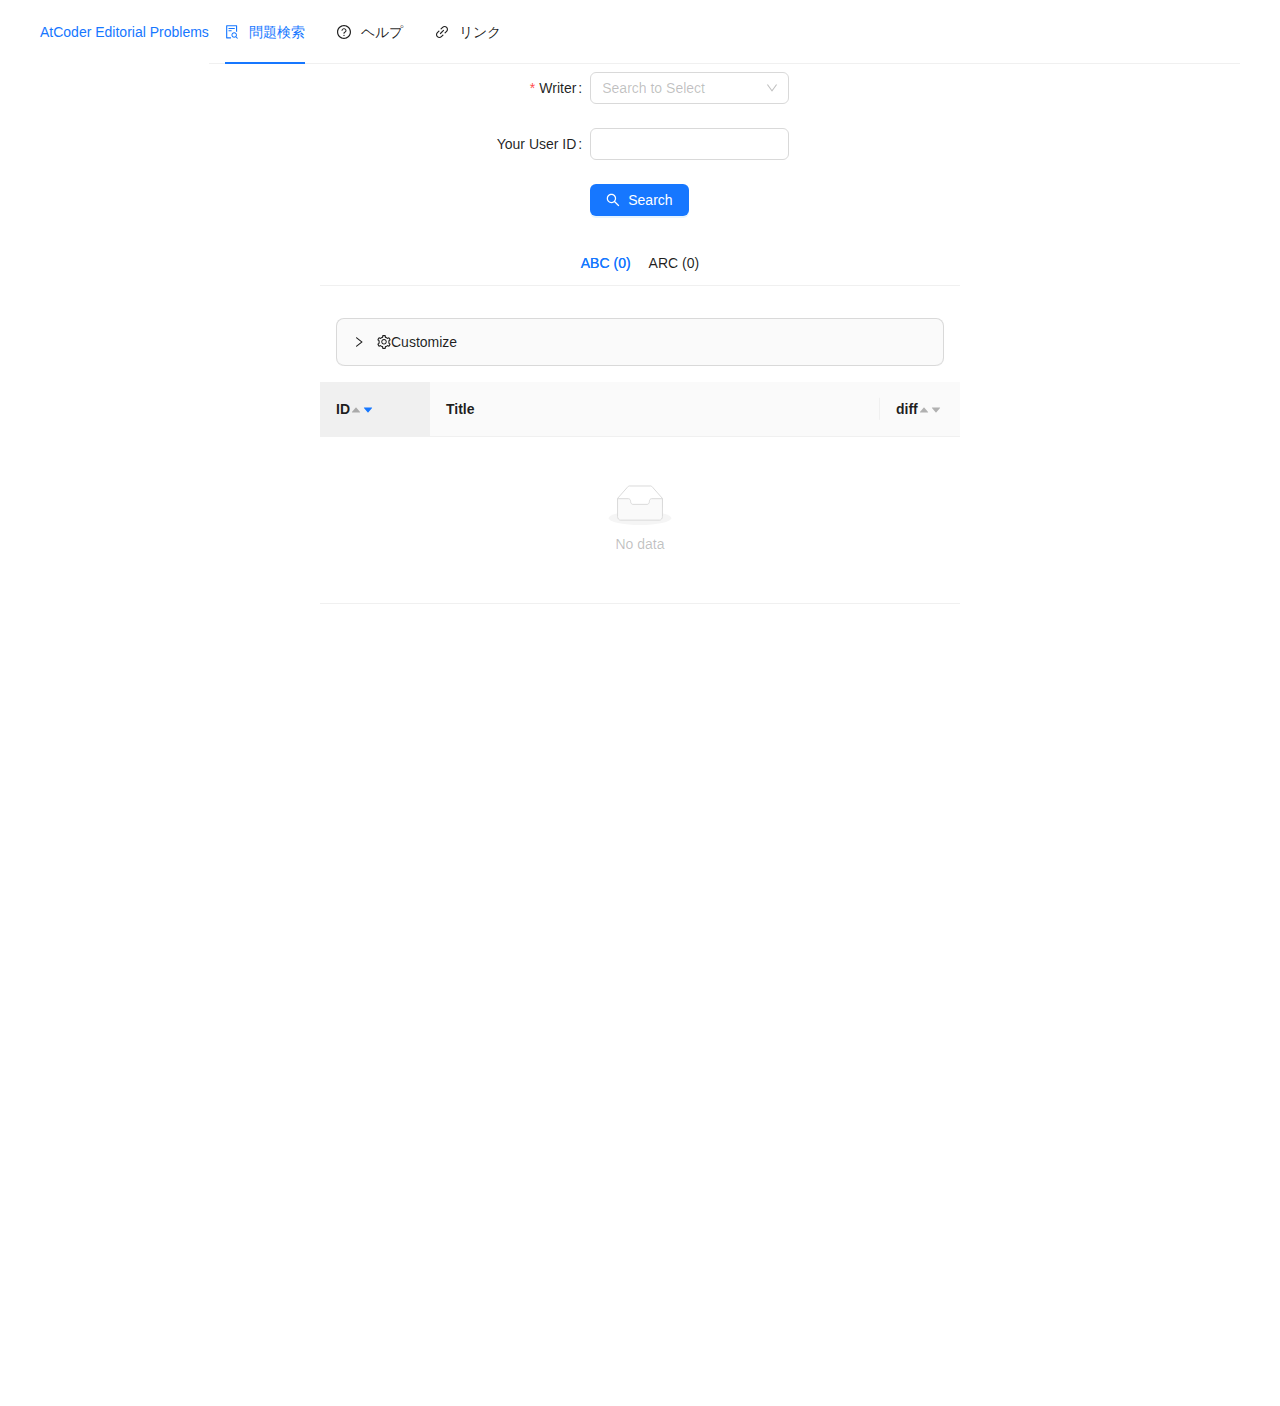
==== commit 40916a4a: "deploy" ====
--- a/docs/index.html
+++ b/docs/index.html
@@ -1 +1 @@
-<!DOCTYPE html><html lang="ja"><head><meta charSet="utf-8"/><meta name="viewport" content="width=device-width, initial-scale=1"/><link rel="preload" href="/AtCoderEditorialProblems/_next/static/media/c9a5bc6a7c948fb0-s.p.woff2" as="font" crossorigin="" type="font/woff2"/><link rel="stylesheet" href="/AtCoderEditorialProblems/_next/static/css/943468f9e72a86b1.css" crossorigin="" data-precedence="next"/><link rel="preload" as="script" fetchPriority="low" href="/AtCoderEditorialProblems/_next/static/chunks/webpack-6029871da17a8f74.js" crossorigin=""/><script src="/AtCoderEditorialProblems/_next/static/chunks/fd9d1056-abdcb46fb8eddc47.js" async="" crossorigin=""></script><script src="/AtCoderEditorialProblems/_next/static/chunks/938-bcac46c0701e2816.js" async="" crossorigin=""></script><script src="/AtCoderEditorialProblems/_next/static/chunks/main-app-9ff9788ca9626d42.js" async="" crossorigin=""></script><script src="/AtCoderEditorialProblems/_next/static/chunks/383-3f386ca041dee4af.js" async=""></script><script src="/AtCoderEditorialProblems/_next/static/chunks/405-93b2e4b06b63d89f.js" async=""></script><script src="/AtCoderEditorialProblems/_next/static/chunks/60-fec9450a467a0582.js" async=""></script><script src="/AtCoderEditorialProblems/_next/static/chunks/252-3dbe118716d3ef4e.js" async=""></script><script src="/AtCoderEditorialProblems/_next/static/chunks/app/page-c907ddcee5c008dd.js" async=""></script><script src="/AtCoderEditorialProblems/_next/static/chunks/48-2e02d0084535f7cd.js" async=""></script><script src="/AtCoderEditorialProblems/_next/static/chunks/app/layout-c37840f3148e822e.js" async=""></script><title>AtCoder Editorial Problems</title><meta name="description" content="AtCoderの問題を解説の筆者から検索することができます。"/><meta name="next-size-adjust"/><script src="/AtCoderEditorialProblems/_next/static/chunks/polyfills-c67a75d1b6f99dc8.js" crossorigin="" noModule=""></script><style id="antd">:where(.css-p7e5j5)[class^="ant-form"],:where(.css-p7e5j5)[class*=" ant-form"]{font-family:-apple-system,BlinkMacSystemFont,'Segoe UI',Roboto,'Helvetica Neue',Arial,'Noto Sans',sans-serif,'Apple Color Emoji','Segoe UI Emoji','Segoe UI Symbol','Noto Color Emoji';font-size:14px;box-sizing:border-box;}:where(.css-p7e5j5)[class^="ant-form"]::before,:where(.css-p7e5j5)[class*=" ant-form"]::before,:where(.css-p7e5j5)[class^="ant-form"]::after,:where(.css-p7e5j5)[class*=" ant-form"]::after{box-sizing:border-box;}:where(.css-p7e5j5)[class^="ant-form"] [class^="ant-form"],:where(.css-p7e5j5)[class*=" ant-form"] [class^="ant-form"],:where(.css-p7e5j5)[class^="ant-form"] [class*=" ant-form"],:where(.css-p7e5j5)[class*=" ant-form"] [class*=" ant-form"]{box-sizing:border-box;}:where(.css-p7e5j5)[class^="ant-form"] [class^="ant-form"]::before,:where(.css-p7e5j5)[class*=" ant-form"] [class^="ant-form"]::before,:where(.css-p7e5j5)[class^="ant-form"] [class*=" ant-form"]::before,:where(.css-p7e5j5)[class*=" ant-form"] [class*=" ant-form"]::before,:where(.css-p7e5j5)[class^="ant-form"] [class^="ant-form"]::after,:where(.css-p7e5j5)[class*=" ant-form"] [class^="ant-form"]::after,:where(.css-p7e5j5)[class^="ant-form"] [class*=" ant-form"]::after,:where(.css-p7e5j5)[class*=" ant-form"] [class*=" ant-form"]::after{box-sizing:border-box;}:where(.css-p7e5j5).ant-form{box-sizing:border-box;margin:0;padding:0;color:rgba(0, 0, 0, 0.88);font-size:14px;line-height:1.5714285714285714;list-style:none;font-family:-apple-system,BlinkMacSystemFont,'Segoe UI',Roboto,'Helvetica Neue',Arial,'Noto Sans',sans-serif,'Apple Color Emoji','Segoe UI Emoji','Segoe UI Symbol','Noto Color Emoji';}:where(.css-p7e5j5).ant-form legend{display:block;width:100%;margin-bottom:24px;padding:0;color:rgba(0, 0, 0, 0.45);font-size:16px;line-height:inherit;border:0;border-bottom:1px solid #d9d9d9;}:where(.css-p7e5j5).ant-form label{font-size:14px;}:where(.css-p7e5j5).ant-form input[type="search"]{box-sizing:border-box;}:where(.css-p7e5j5).ant-form input[type="radio"],:where(.css-p7e5j5).ant-form input[type="checkbox"]{line-height:normal;}:where(.css-p7e5j5).ant-form input[type="file"]{display:block;}:where(.css-p7e5j5).ant-form input[type="range"]{display:block;width:100%;}:where(.css-p7e5j5).ant-form select[multiple],:where(.css-p7e5j5).ant-form select[size]{height:auto;}:where(.css-p7e5j5).ant-form input[type='file']:focus,:where(.css-p7e5j5).ant-form input[type='radio']:focus,:where(.css-p7e5j5).ant-form input[type='checkbox']:focus{outline:0;box-shadow:0 0 0 2px rgba(5, 145, 255, 0.1);}:where(.css-p7e5j5).ant-form output{display:block;padding-top:15px;color:rgba(0, 0, 0, 0.88);font-size:14px;line-height:1.5714285714285714;}:where(.css-p7e5j5).ant-form .ant-form-text{display:inline-block;padding-inline-end:12px;}:where(.css-p7e5j5).ant-form-small .ant-form-item .ant-form-item-label>label{height:24px;}:where(.css-p7e5j5).ant-form-small .ant-form-item .ant-form-item-control-input{min-height:24px;}:where(.css-p7e5j5).ant-form-large .ant-form-item .ant-form-item-label>label{height:40px;}:where(.css-p7e5j5).ant-form-large .ant-form-item .ant-form-item-control-input{min-height:40px;}:where(.css-p7e5j5).ant-form-item{box-sizing:border-box;margin:0;padding:0;color:rgba(0, 0, 0, 0.88);font-size:14px;line-height:1.5714285714285714;list-style:none;font-family:-apple-system,BlinkMacSystemFont,'Segoe UI',Roboto,'Helvetica Neue',Arial,'Noto Sans',sans-serif,'Apple Color Emoji','Segoe UI Emoji','Segoe UI Symbol','Noto Color Emoji';margin-bottom:24px;vertical-align:top;}:where(.css-p7e5j5).ant-form-item-with-help{transition:none;}:where(.css-p7e5j5).ant-form-item-hidden,:where(.css-p7e5j5).ant-form-item-hidden.ant-row{display:none;}:where(.css-p7e5j5).ant-form-item-has-warning .ant-form-item-split{color:#ff4d4f;}:where(.css-p7e5j5).ant-form-item-has-error .ant-form-item-split{color:#faad14;}:where(.css-p7e5j5).ant-form-item .ant-form-item-label{flex-grow:0;overflow:hidden;white-space:nowrap;text-align:end;vertical-align:middle;}:where(.css-p7e5j5).ant-form-item .ant-form-item-label-left{text-align:start;}:where(.css-p7e5j5).ant-form-item .ant-form-item-label-wrap{overflow:unset;line-height:1.5714285714285714;white-space:unset;}:where(.css-p7e5j5).ant-form-item .ant-form-item-label >label{position:relative;display:inline-flex;align-items:center;max-width:100%;height:32px;color:rgba(0, 0, 0, 0.88);font-size:14px;}:where(.css-p7e5j5).ant-form-item .ant-form-item-label >label >.anticon{font-size:14px;vertical-align:top;}:where(.css-p7e5j5).ant-form-item .ant-form-item-label >label.ant-form-item-required:not(.ant-form-item-required-mark-optional)::before{display:inline-block;margin-inline-end:4px;color:#ff4d4f;font-size:14px;font-family:SimSun,sans-serif;line-height:1;content:"*";}.ant-form-hide-required-mark :where(.css-p7e5j5).ant-form-item .ant-form-item-label >label.ant-form-item-required:not(.ant-form-item-required-mark-optional)::before{display:none;}:where(.css-p7e5j5).ant-form-item .ant-form-item-label >label .ant-form-item-optional{display:inline-block;margin-inline-start:4px;color:rgba(0, 0, 0, 0.45);}.ant-form-hide-required-mark :where(.css-p7e5j5).ant-form-item .ant-form-item-label >label .ant-form-item-optional{display:none;}:where(.css-p7e5j5).ant-form-item .ant-form-item-label >label .ant-form-item-tooltip{color:rgba(0, 0, 0, 0.45);cursor:help;writing-mode:horizontal-tb;margin-inline-start:4px;}:where(.css-p7e5j5).ant-form-item .ant-form-item-label >label::after{content:":";position:relative;margin-block:0;margin-inline-start:2px;margin-inline-end:8px;}:where(.css-p7e5j5).ant-form-item .ant-form-item-label >label.ant-form-item-no-colon::after{content:"\a0";}:where(.css-p7e5j5).ant-form-item .ant-form-item-control{--ant-display:flex;flex-direction:column;flex-grow:1;}:where(.css-p7e5j5).ant-form-item .ant-form-item-control:first-child:not([class^="'ant-col-'"]):not([class*="' ant-col-'"]){width:100%;}:where(.css-p7e5j5).ant-form-item .ant-form-item-control-input{position:relative;display:flex;align-items:center;min-height:32px;}:where(.css-p7e5j5).ant-form-item .ant-form-item-control-input-content{flex:auto;max-width:100%;}:where(.css-p7e5j5).ant-form-item .ant-form-item-explain,:where(.css-p7e5j5).ant-form-item .ant-form-item-extra{clear:both;color:rgba(0, 0, 0, 0.45);font-size:14px;line-height:1.5714285714285714;}:where(.css-p7e5j5).ant-form-item .ant-form-item-explain-connected{width:100%;}:where(.css-p7e5j5).ant-form-item .ant-form-item-extra{min-height:24px;transition:color 0.2s cubic-bezier(0.215, 0.61, 0.355, 1);}:where(.css-p7e5j5).ant-form-item .ant-form-item-explain-error{color:#ff4d4f;}:where(.css-p7e5j5).ant-form-item .ant-form-item-explain-warning{color:#faad14;}:where(.css-p7e5j5).ant-form-item-with-help .ant-form-item-explain{height:auto;opacity:1;}:where(.css-p7e5j5).ant-form-item .ant-form-item-feedback-icon{font-size:14px;text-align:center;visibility:visible;animation-name:css-p7e5j5-antZoomIn;animation-duration:0.2s;animation-timing-function:cubic-bezier(0.12, 0.4, 0.29, 1.46);pointer-events:none;}:where(.css-p7e5j5).ant-form-item .ant-form-item-feedback-icon-success{color:#52c41a;}:where(.css-p7e5j5).ant-form-item .ant-form-item-feedback-icon-error{color:#ff4d4f;}:where(.css-p7e5j5).ant-form-item .ant-form-item-feedback-icon-warning{color:#faad14;}:where(.css-p7e5j5).ant-form-item .ant-form-item-feedback-icon-validating{color:#1677ff;}:where(.css-p7e5j5).ant-form-show-help{transition:opacity 0.3s cubic-bezier(0.645, 0.045, 0.355, 1);}:where(.css-p7e5j5).ant-form-show-help-appear,:where(.css-p7e5j5).ant-form-show-help-enter{opacity:0;}:where(.css-p7e5j5).ant-form-show-help-appear-active,:where(.css-p7e5j5).ant-form-show-help-enter-active{opacity:1;}:where(.css-p7e5j5).ant-form-show-help-leave{opacity:1;}:where(.css-p7e5j5).ant-form-show-help-leave-active{opacity:0;}:where(.css-p7e5j5).ant-form-show-help .ant-form-show-help-item{overflow:hidden;transition:height 0.3s cubic-bezier(0.645, 0.045, 0.355, 1),opacity 0.3s cubic-bezier(0.645, 0.045, 0.355, 1),transform 0.3s cubic-bezier(0.645, 0.045, 0.355, 1)!important;}:where(.css-p7e5j5).ant-form-show-help .ant-form-show-help-item.ant-form-show-help-item-appear,:where(.css-p7e5j5).ant-form-show-help .ant-form-show-help-item.ant-form-show-help-item-enter{transform:translateY(-5px);opacity:0;}:where(.css-p7e5j5).ant-form-show-help .ant-form-show-help-item.ant-form-show-help-item-appear-active,:where(.css-p7e5j5).ant-form-show-help .ant-form-show-help-item.ant-form-show-help-item-enter-active{transform:translateY(0);opacity:1;}:where(.css-p7e5j5).ant-form-show-help .ant-form-show-help-item.ant-form-show-help-item-leave-active{transform:translateY(-5px);}:where(.css-p7e5j5).ant-form-horizontal .ant-form-item-label{flex-grow:0;}:where(.css-p7e5j5).ant-form-horizontal .ant-form-item-control{flex:1 1 0;min-width:0;}:where(.css-p7e5j5).ant-form-horizontal .ant-form-item-label[class$='-24']+.ant-form-item-control,:where(.css-p7e5j5).ant-form-horizontal .ant-form-item-label[class*='-24 ']+.ant-form-item-control{min-width:unset;}:where(.css-p7e5j5).ant-form-inline{display:flex;flex-wrap:wrap;}:where(.css-p7e5j5).ant-form-inline .ant-form-item{flex:none;margin-inline-end:16px;margin-bottom:0;}:where(.css-p7e5j5).ant-form-inline .ant-form-item-row{flex-wrap:nowrap;}:where(.css-p7e5j5).ant-form-inline .ant-form-item >.ant-form-item-label,:where(.css-p7e5j5).ant-form-inline .ant-form-item >.ant-form-item-control{display:inline-block;vertical-align:top;}:where(.css-p7e5j5).ant-form-inline .ant-form-item >.ant-form-item-label{flex:none;}:where(.css-p7e5j5).ant-form-inline .ant-form-item .ant-form-text{display:inline-block;}:where(.css-p7e5j5).ant-form-inline .ant-form-item .ant-form-item-has-feedback{display:inline-block;}:where(.css-p7e5j5).ant-form-vertical .ant-form-item-row{flex-direction:column;}:where(.css-p7e5j5).ant-form-vertical .ant-form-item-label>label{height:auto;}:where(.css-p7e5j5).ant-form-vertical .ant-form-item .ant-form-item-control{width:100%;}:where(.css-p7e5j5).ant-form-vertical .ant-form-item-label,:where(.css-p7e5j5).ant-col-24.ant-form-item-label,:where(.css-p7e5j5).ant-col-xl-24.ant-form-item-label{padding:0 0 8px;margin:0;white-space:initial;text-align:start;}:where(.css-p7e5j5).ant-form-vertical .ant-form-item-label >label,:where(.css-p7e5j5).ant-col-24.ant-form-item-label >label,:where(.css-p7e5j5).ant-col-xl-24.ant-form-item-label >label{margin:0;}:where(.css-p7e5j5).ant-form-vertical .ant-form-item-label >label::after,:where(.css-p7e5j5).ant-col-24.ant-form-item-label >label::after,:where(.css-p7e5j5).ant-col-xl-24.ant-form-item-label >label::after{visibility:hidden;}@media (max-width: 575px){:where(.css-p7e5j5).ant-form-item .ant-form-item-label{padding:0 0 8px;margin:0;white-space:initial;text-align:start;}:where(.css-p7e5j5).ant-form-item .ant-form-item-label >label{margin:0;}:where(.css-p7e5j5).ant-form-item .ant-form-item-label >label::after{visibility:hidden;}:where(.css-p7e5j5).ant-form:not(.ant-form-inline) .ant-form-item{flex-wrap:wrap;}:where(.css-p7e5j5).ant-form:not(.ant-form-inline) .ant-form-item .ant-form-item-label:not([class*=" ant-col-xs"]),:where(.css-p7e5j5).ant-form:not(.ant-form-inline) .ant-form-item .ant-form-item-control:not([class*=" ant-col-xs"]){flex:0 0 100%;max-width:100%;}:where(.css-p7e5j5).ant-form .ant-col-xs-24.ant-form-item-label{padding:0 0 8px;margin:0;white-space:initial;text-align:start;}:where(.css-p7e5j5).ant-form .ant-col-xs-24.ant-form-item-label >label{margin:0;}:where(.css-p7e5j5).ant-form .ant-col-xs-24.ant-form-item-label >label::after{visibility:hidden;}}@media (max-width: 767px){:where(.css-p7e5j5).ant-form .ant-col-sm-24.ant-form-item-label{padding:0 0 8px;margin:0;white-space:initial;text-align:start;}:where(.css-p7e5j5).ant-form .ant-col-sm-24.ant-form-item-label >label{margin:0;}:where(.css-p7e5j5).ant-form .ant-col-sm-24.ant-form-item-label >label::after{visibility:hidden;}}@media (max-width: 991px){:where(.css-p7e5j5).ant-form .ant-col-md-24.ant-form-item-label{padding:0 0 8px;margin:0;white-space:initial;text-align:start;}:where(.css-p7e5j5).ant-form .ant-col-md-24.ant-form-item-label >label{margin:0;}:where(.css-p7e5j5).ant-form .ant-col-md-24.ant-form-item-label >label::after{visibility:hidden;}}@media (max-width: 1199px){:where(.css-p7e5j5).ant-form .ant-col-lg-24.ant-form-item-label{padding:0 0 8px;margin:0;white-space:initial;text-align:start;}:where(.css-p7e5j5).ant-form .ant-col-lg-24.ant-form-item-label >label{margin:0;}:where(.css-p7e5j5).ant-form .ant-col-lg-24.ant-form-item-label >label::after{visibility:hidden;}}:where(.css-p7e5j5).ant-form .ant-motion-collapse-legacy{overflow:hidden;}:where(.css-p7e5j5).ant-form .ant-motion-collapse-legacy-active{transition:height 0.2s cubic-bezier(0.645, 0.045, 0.355, 1),opacity 0.2s cubic-bezier(0.645, 0.045, 0.355, 1)!important;}:where(.css-p7e5j5).ant-form .ant-motion-collapse{overflow:hidden;transition:height 0.2s cubic-bezier(0.645, 0.045, 0.355, 1),opacity 0.2s cubic-bezier(0.645, 0.045, 0.355, 1)!important;}@keyframes css-p7e5j5-antZoomIn{0%{transform:scale(0.2);opacity:0;}100%{transform:scale(1);opacity:1;}}:where(.css-p7e5j5) a{color:#1677ff;text-decoration:none;background-color:transparent;outline:none;cursor:pointer;transition:color 0.3s;-webkit-text-decoration-skip:objects;}:where(.css-p7e5j5) a:hover{color:#69b1ff;}:where(.css-p7e5j5) a:active{color:#0958d9;}:where(.css-p7e5j5) a:active,:where(.css-p7e5j5) a:hover{text-decoration:none;outline:0;}:where(.css-p7e5j5) a:focus{text-decoration:none;outline:0;}:where(.css-p7e5j5) a[disabled]{color:rgba(0, 0, 0, 0.25);cursor:not-allowed;}:where(.css-p7e5j5)[class^="ant-layout"],:where(.css-p7e5j5)[class*=" ant-layout"]{font-family:-apple-system,BlinkMacSystemFont,'Segoe UI',Roboto,'Helvetica Neue',Arial,'Noto Sans',sans-serif,'Apple Color Emoji','Segoe UI Emoji','Segoe UI Symbol','Noto Color Emoji';font-size:14px;box-sizing:border-box;}:where(.css-p7e5j5)[class^="ant-layout"]::before,:where(.css-p7e5j5)[class*=" ant-layout"]::before,:where(.css-p7e5j5)[class^="ant-layout"]::after,:where(.css-p7e5j5)[class*=" ant-layout"]::after{box-sizing:border-box;}:where(.css-p7e5j5)[class^="ant-layout"] [class^="ant-layout"],:where(.css-p7e5j5)[class*=" ant-layout"] [class^="ant-layout"],:where(.css-p7e5j5)[class^="ant-layout"] [class*=" ant-layout"],:where(.css-p7e5j5)[class*=" ant-layout"] [class*=" ant-layout"]{box-sizing:border-box;}:where(.css-p7e5j5)[class^="ant-layout"] [class^="ant-layout"]::before,:where(.css-p7e5j5)[class*=" ant-layout"] [class^="ant-layout"]::before,:where(.css-p7e5j5)[class^="ant-layout"] [class*=" ant-layout"]::before,:where(.css-p7e5j5)[class*=" ant-layout"] [class*=" ant-layout"]::before,:where(.css-p7e5j5)[class^="ant-layout"] [class^="ant-layout"]::after,:where(.css-p7e5j5)[class*=" ant-layout"] [class^="ant-layout"]::after,:where(.css-p7e5j5)[class^="ant-layout"] [class*=" ant-layout"]::after,:where(.css-p7e5j5)[class*=" ant-layout"] [class*=" ant-layout"]::after{box-sizing:border-box;}:where(.css-p7e5j5).ant-layout{display:flex;flex:auto;flex-direction:column;min-height:0;background:#f5f5f5;}:where(.css-p7e5j5).ant-layout,:where(.css-p7e5j5).ant-layout *{box-sizing:border-box;}:where(.css-p7e5j5).ant-layout.ant-layout-has-sider{flex-direction:row;}:where(.css-p7e5j5).ant-layout.ant-layout-has-sider >.ant-layout,:where(.css-p7e5j5).ant-layout.ant-layout-has-sider >.ant-layout-content{width:0;}:where(.css-p7e5j5).ant-layout .ant-layout-header,:where(.css-p7e5j5).ant-layout.ant-layout-footer{flex:0 0 auto;}:where(.css-p7e5j5).ant-layout .ant-layout-sider{position:relative;min-width:0;background:#001529;transition:all 0.2s,background 0s;}:where(.css-p7e5j5).ant-layout .ant-layout-sider-children{height:100%;margin-top:-0.1px;padding-top:0.1px;}:where(.css-p7e5j5).ant-layout .ant-layout-sider-children .ant-menu.ant-menu-inline-collapsed{width:auto;}:where(.css-p7e5j5).ant-layout .ant-layout-sider-has-trigger{padding-bottom:48px;}:where(.css-p7e5j5).ant-layout .ant-layout-sider-right{order:1;}:where(.css-p7e5j5).ant-layout .ant-layout-sider-trigger{position:fixed;bottom:0;z-index:1;height:48px;color:#fff;line-height:48px;text-align:center;background:#002140;cursor:pointer;transition:all 0.2s;}:where(.css-p7e5j5).ant-layout .ant-layout-sider-zero-width >*{overflow:hidden;}:where(.css-p7e5j5).ant-layout .ant-layout-sider-zero-width-trigger{position:absolute;top:64px;inset-inline-end:-40px;z-index:1;width:40px;height:40px;color:#fff;font-size:20px;display:flex;align-items:center;justify-content:center;background:#001529;border-start-start-radius:0;border-start-end-radius:6px;border-end-end-radius:6px;border-end-start-radius:0;cursor:pointer;transition:background 0.3s ease;}:where(.css-p7e5j5).ant-layout .ant-layout-sider-zero-width-trigger::after{position:absolute;inset:0;background:transparent;transition:all 0.3s;content:"";}:where(.css-p7e5j5).ant-layout .ant-layout-sider-zero-width-trigger:hover::after{background:rgba(255, 255, 255, 0.2);}:where(.css-p7e5j5).ant-layout .ant-layout-sider-zero-width-trigger-right{inset-inline-start:-40px;border-start-start-radius:6px;border-start-end-radius:0;border-end-end-radius:0;border-end-start-radius:6px;}:where(.css-p7e5j5).ant-layout .ant-layout-sider-light{background:#ffffff;}:where(.css-p7e5j5).ant-layout .ant-layout-sider-light .ant-layout-sider-trigger{color:rgba(0, 0, 0, 0.88);background:#ffffff;}:where(.css-p7e5j5).ant-layout .ant-layout-sider-light .ant-layout-sider-zero-width-trigger{color:rgba(0, 0, 0, 0.88);background:#ffffff;border:1px solid #f5f5f5;border-inline-start:0;}:where(.css-p7e5j5).ant-layout-rtl{direction:rtl;}:where(.css-p7e5j5).ant-layout-header{height:64px;padding:0 50px;color:rgba(0, 0, 0, 0.88);line-height:64px;background:#001529;}:where(.css-p7e5j5).ant-layout-header .ant-menu{line-height:inherit;}:where(.css-p7e5j5).ant-layout-footer{padding:24px 50px;color:rgba(0, 0, 0, 0.88);font-size:14px;background:#f5f5f5;}:where(.css-p7e5j5).ant-layout-content{flex:auto;min-height:0;}:where(.css-p7e5j5)[class^="ant-menu"],:where(.css-p7e5j5)[class*=" ant-menu"]{font-family:-apple-system,BlinkMacSystemFont,'Segoe UI',Roboto,'Helvetica Neue',Arial,'Noto Sans',sans-serif,'Apple Color Emoji','Segoe UI Emoji','Segoe UI Symbol','Noto Color Emoji';font-size:14px;box-sizing:border-box;}:where(.css-p7e5j5)[class^="ant-menu"]::before,:where(.css-p7e5j5)[class*=" ant-menu"]::before,:where(.css-p7e5j5)[class^="ant-menu"]::after,:where(.css-p7e5j5)[class*=" ant-menu"]::after{box-sizing:border-box;}:where(.css-p7e5j5)[class^="ant-menu"] [class^="ant-menu"],:where(.css-p7e5j5)[class*=" ant-menu"] [class^="ant-menu"],:where(.css-p7e5j5)[class^="ant-menu"] [class*=" ant-menu"],:where(.css-p7e5j5)[class*=" ant-menu"] [class*=" ant-menu"]{box-sizing:border-box;}:where(.css-p7e5j5)[class^="ant-menu"] [class^="ant-menu"]::before,:where(.css-p7e5j5)[class*=" ant-menu"] [class^="ant-menu"]::before,:where(.css-p7e5j5)[class^="ant-menu"] [class*=" ant-menu"]::before,:where(.css-p7e5j5)[class*=" ant-menu"] [class*=" ant-menu"]::before,:where(.css-p7e5j5)[class^="ant-menu"] [class^="ant-menu"]::after,:where(.css-p7e5j5)[class*=" ant-menu"] [class^="ant-menu"]::after,:where(.css-p7e5j5)[class^="ant-menu"] [class*=" ant-menu"]::after,:where(.css-p7e5j5)[class*=" ant-menu"] [class*=" ant-menu"]::after{box-sizing:border-box;}:where(.css-p7e5j5) .ant-menu::before{display:table;content:"";}:where(.css-p7e5j5) .ant-menu::after{display:table;clear:both;content:"";}:where(.css-p7e5j5) .ant-menu-hidden{display:none;}:where(.css-p7e5j5).ant-menu-submenu-hidden{display:none;}:where(.css-p7e5j5).ant-menu{box-sizing:border-box;margin:0;padding:0;color:rgba(0, 0, 0, 0.88);font-size:14px;line-height:0;list-style:none;font-family:-apple-system,BlinkMacSystemFont,'Segoe UI',Roboto,'Helvetica Neue',Arial,'Noto Sans',sans-serif,'Apple Color Emoji','Segoe UI Emoji','Segoe UI Symbol','Noto Color Emoji';margin-bottom:0;padding-inline-start:0;outline:none;transition:width 0.3s cubic-bezier(0.2, 0, 0, 1) 0s;}:where(.css-p7e5j5).ant-menu::before{display:table;content:"";}:where(.css-p7e5j5).ant-menu::after{display:table;clear:both;content:"";}:where(.css-p7e5j5).ant-menu ul,:where(.css-p7e5j5).ant-menu ol{margin:0;padding:0;list-style:none;}:where(.css-p7e5j5).ant-menu-overflow{display:flex;}:where(.css-p7e5j5).ant-menu-overflow .ant-menu-item{flex:none;}:where(.css-p7e5j5).ant-menu .ant-menu-item,:where(.css-p7e5j5).ant-menu .ant-menu-submenu,:where(.css-p7e5j5).ant-menu .ant-menu-submenu-title{border-radius:8px;}:where(.css-p7e5j5).ant-menu .ant-menu-item-group-title{padding:8px 16px;font-size:14px;line-height:1.5714285714285714;transition:all 0.3s;}:where(.css-p7e5j5).ant-menu-horizontal .ant-menu-submenu{transition:border-color 0.3s cubic-bezier(0.645, 0.045, 0.355, 1),background 0.3s cubic-bezier(0.645, 0.045, 0.355, 1);}:where(.css-p7e5j5).ant-menu .ant-menu-submenu,:where(.css-p7e5j5).ant-menu .ant-menu-submenu-inline{transition:border-color 0.3s cubic-bezier(0.645, 0.045, 0.355, 1),background 0.3s cubic-bezier(0.645, 0.045, 0.355, 1),padding 0.2s cubic-bezier(0.645, 0.045, 0.355, 1);}:where(.css-p7e5j5).ant-menu .ant-menu-submenu .ant-menu-sub{cursor:initial;transition:background 0.3s cubic-bezier(0.645, 0.045, 0.355, 1),padding 0.3s cubic-bezier(0.645, 0.045, 0.355, 1);}:where(.css-p7e5j5).ant-menu .ant-menu-title-content{transition:color 0.3s;}:where(.css-p7e5j5).ant-menu .ant-menu-title-content >.ant-typography-ellipsis-single-line{display:inline;vertical-align:unset;}:where(.css-p7e5j5).ant-menu .ant-menu-item a::before{position:absolute;inset:0;background-color:transparent;content:"";}:where(.css-p7e5j5).ant-menu .ant-menu-item-divider{overflow:hidden;line-height:0;border-color:rgba(5, 5, 5, 0.06);border-style:solid;border-width:0;border-top-width:1px;margin-block:1px;padding:0;}:where(.css-p7e5j5).ant-menu .ant-menu-item-divider-dashed{border-style:dashed;}:where(.css-p7e5j5).ant-menu .ant-menu-item,:where(.css-p7e5j5).ant-menu .ant-menu-submenu-title{position:relative;display:block;margin:0;white-space:nowrap;cursor:pointer;transition:border-color 0.3s,background 0.3s,padding 0.3s cubic-bezier(0.645, 0.045, 0.355, 1);}:where(.css-p7e5j5).ant-menu .ant-menu-item .ant-menu-item-icon,:where(.css-p7e5j5).ant-menu .ant-menu-submenu-title .ant-menu-item-icon,:where(.css-p7e5j5).ant-menu .ant-menu-item .anticon,:where(.css-p7e5j5).ant-menu .ant-menu-submenu-title .anticon{min-width:14px;font-size:14px;transition:font-size 0.2s cubic-bezier(0.215, 0.61, 0.355, 1),margin 0.3s cubic-bezier(0.645, 0.045, 0.355, 1),color 0.3s;}:where(.css-p7e5j5).ant-menu .ant-menu-item .ant-menu-item-icon +span,:where(.css-p7e5j5).ant-menu .ant-menu-submenu-title .ant-menu-item-icon +span,:where(.css-p7e5j5).ant-menu .ant-menu-item .anticon +span,:where(.css-p7e5j5).ant-menu .ant-menu-submenu-title .anticon +span{margin-inline-start:10px;opacity:1;transition:opacity 0.3s cubic-bezier(0.645, 0.045, 0.355, 1),margin 0.3s,color 0.3s;}:where(.css-p7e5j5).ant-menu .ant-menu-item .ant-menu-item-icon,:where(.css-p7e5j5).ant-menu .ant-menu-submenu-title .ant-menu-item-icon{display:inline-flex;align-items:center;color:inherit;font-style:normal;line-height:0;text-align:center;text-transform:none;vertical-align:-0.125em;text-rendering:optimizeLegibility;-webkit-font-smoothing:antialiased;-moz-osx-font-smoothing:grayscale;}:where(.css-p7e5j5).ant-menu .ant-menu-item .ant-menu-item-icon >*,:where(.css-p7e5j5).ant-menu .ant-menu-submenu-title .ant-menu-item-icon >*{line-height:1;}:where(.css-p7e5j5).ant-menu .ant-menu-item .ant-menu-item-icon svg,:where(.css-p7e5j5).ant-menu .ant-menu-submenu-title .ant-menu-item-icon svg{display:inline-block;}:where(.css-p7e5j5).ant-menu .ant-menu-item.ant-menu-item-only-child >.anticon,:where(.css-p7e5j5).ant-menu .ant-menu-submenu-title.ant-menu-item-only-child >.anticon,:where(.css-p7e5j5).ant-menu .ant-menu-item.ant-menu-item-only-child >.ant-menu-item-icon,:where(.css-p7e5j5).ant-menu .ant-menu-submenu-title.ant-menu-item-only-child >.ant-menu-item-icon{margin-inline-end:0;}:where(.css-p7e5j5).ant-menu .ant-menu-item-disabled,:where(.css-p7e5j5).ant-menu .ant-menu-submenu-disabled{background:none!important;cursor:not-allowed;}:where(.css-p7e5j5).ant-menu .ant-menu-item-disabled::after,:where(.css-p7e5j5).ant-menu .ant-menu-submenu-disabled::after{border-color:transparent!important;}:where(.css-p7e5j5).ant-menu .ant-menu-item-disabled a,:where(.css-p7e5j5).ant-menu .ant-menu-submenu-disabled a{color:inherit!important;}:where(.css-p7e5j5).ant-menu .ant-menu-item-disabled >.ant-menu-submenu-title,:where(.css-p7e5j5).ant-menu .ant-menu-submenu-disabled >.ant-menu-submenu-title{color:inherit!important;cursor:not-allowed;}:where(.css-p7e5j5).ant-menu .ant-menu-item-group .ant-menu-item-group-list{margin:0;padding:0;}:where(.css-p7e5j5).ant-menu .ant-menu-item-group .ant-menu-item-group-list .ant-menu-item,:where(.css-p7e5j5).ant-menu .ant-menu-item-group .ant-menu-item-group-list .ant-menu-submenu-title{padding-inline:28px 16px;}:where(.css-p7e5j5).ant-menu-submenu-popup{position:absolute;z-index:1050;border-radius:8px;box-shadow:none;transform-origin:0 0;}:where(.css-p7e5j5).ant-menu-submenu-popup.ant-menu-submenu{background:transparent;}:where(.css-p7e5j5).ant-menu-submenu-popup::before{position:absolute;inset:-7px 0 0;z-index:-1;width:100%;height:100%;opacity:0;content:"";}:where(.css-p7e5j5).ant-menu-submenu-placement-rightTop::before{top:0;inset-inline-start:-7px;}:where(.css-p7e5j5).ant-menu-submenu-placement-leftTop,:where(.css-p7e5j5).ant-menu-submenu-placement-bottomRight,:where(.css-p7e5j5).ant-menu-submenu{transform-origin:100% 0;}:where(.css-p7e5j5).ant-menu-submenu-placement-leftBottom,:where(.css-p7e5j5).ant-menu-submenu-placement-topRight,:where(.css-p7e5j5).ant-menu-submenu{transform-origin:100% 100%;}:where(.css-p7e5j5).ant-menu-submenu-placement-rightBottom,:where(.css-p7e5j5).ant-menu-submenu-placement-topLeft,:where(.css-p7e5j5).ant-menu-submenu{transform-origin:0 100%;}:where(.css-p7e5j5).ant-menu-submenu-placement-bottomLeft,:where(.css-p7e5j5).ant-menu-submenu-placement-rightTop,:where(.css-p7e5j5).ant-menu-submenu{transform-origin:0 0;}:where(.css-p7e5j5).ant-menu-submenu-placement-leftTop,:where(.css-p7e5j5).ant-menu-submenu-placement-leftBottom{padding-inline-end:8px;}:where(.css-p7e5j5).ant-menu-submenu-placement-rightTop,:where(.css-p7e5j5).ant-menu-submenu-placement-rightBottom{padding-inline-start:8px;}:where(.css-p7e5j5).ant-menu-submenu-placement-topRight,:where(.css-p7e5j5).ant-menu-submenu-placement-topLeft{padding-bottom:8px;}:where(.css-p7e5j5).ant-menu-submenu-placement-bottomRight,:where(.css-p7e5j5).ant-menu-submenu-placement-bottomLeft{padding-top:8px;}:where(.css-p7e5j5).ant-menu-submenu >.ant-menu{border-radius:8px;}:where(.css-p7e5j5).ant-menu-submenu >.ant-menu .ant-menu-item,:where(.css-p7e5j5).ant-menu-submenu >.ant-menu .ant-menu-submenu-title{position:relative;display:block;margin:0;white-space:nowrap;cursor:pointer;transition:border-color 0.3s,background 0.3s,padding 0.3s cubic-bezier(0.645, 0.045, 0.355, 1);}:where(.css-p7e5j5).ant-menu-submenu >.ant-menu .ant-menu-item .ant-menu-item-icon,:where(.css-p7e5j5).ant-menu-submenu >.ant-menu .ant-menu-submenu-title .ant-menu-item-icon,:where(.css-p7e5j5).ant-menu-submenu >.ant-menu .ant-menu-item .anticon,:where(.css-p7e5j5).ant-menu-submenu >.ant-menu .ant-menu-submenu-title .anticon{min-width:14px;font-size:14px;transition:font-size 0.2s cubic-bezier(0.215, 0.61, 0.355, 1),margin 0.3s cubic-bezier(0.645, 0.045, 0.355, 1),color 0.3s;}:where(.css-p7e5j5).ant-menu-submenu >.ant-menu .ant-menu-item .ant-menu-item-icon +span,:where(.css-p7e5j5).ant-menu-submenu >.ant-menu .ant-menu-submenu-title .ant-menu-item-icon +span,:where(.css-p7e5j5).ant-menu-submenu >.ant-menu .ant-menu-item .anticon +span,:where(.css-p7e5j5).ant-menu-submenu >.ant-menu .ant-menu-submenu-title .anticon +span{margin-inline-start:10px;opacity:1;transition:opacity 0.3s cubic-bezier(0.645, 0.045, 0.355, 1),margin 0.3s,color 0.3s;}:where(.css-p7e5j5).ant-menu-submenu >.ant-menu .ant-menu-item .ant-menu-item-icon,:where(.css-p7e5j5).ant-menu-submenu >.ant-menu .ant-menu-submenu-title .ant-menu-item-icon{display:inline-flex;align-items:center;color:inherit;font-style:normal;line-height:0;text-align:center;text-transform:none;vertical-align:-0.125em;text-rendering:optimizeLegibility;-webkit-font-smoothing:antialiased;-moz-osx-font-smoothing:grayscale;}:where(.css-p7e5j5).ant-menu-submenu >.ant-menu .ant-menu-item .ant-menu-item-icon >*,:where(.css-p7e5j5).ant-menu-submenu >.ant-menu .ant-menu-submenu-title .ant-menu-item-icon >*{line-height:1;}:where(.css-p7e5j5).ant-menu-submenu >.ant-menu .ant-menu-item .ant-menu-item-icon svg,:where(.css-p7e5j5).ant-menu-submenu >.ant-menu .ant-menu-submenu-title .ant-menu-item-icon svg{display:inline-block;}:where(.css-p7e5j5).ant-menu-submenu >.ant-menu .ant-menu-item.ant-menu-item-only-child >.anticon,:where(.css-p7e5j5).ant-menu-submenu >.ant-menu .ant-menu-submenu-title.ant-menu-item-only-child >.anticon,:where(.css-p7e5j5).ant-menu-submenu >.ant-menu .ant-menu-item.ant-menu-item-only-child >.ant-menu-item-icon,:where(.css-p7e5j5).ant-menu-submenu >.ant-menu .ant-menu-submenu-title.ant-menu-item-only-child >.ant-menu-item-icon{margin-inline-end:0;}:where(.css-p7e5j5).ant-menu-submenu >.ant-menu .ant-menu-item-disabled,:where(.css-p7e5j5).ant-menu-submenu >.ant-menu .ant-menu-submenu-disabled{background:none!important;cursor:not-allowed;}:where(.css-p7e5j5).ant-menu-submenu >.ant-menu .ant-menu-item-disabled::after,:where(.css-p7e5j5).ant-menu-submenu >.ant-menu .ant-menu-submenu-disabled::after{border-color:transparent!important;}:where(.css-p7e5j5).ant-menu-submenu >.ant-menu .ant-menu-item-disabled a,:where(.css-p7e5j5).ant-menu-submenu >.ant-menu .ant-menu-submenu-disabled a{color:inherit!important;}:where(.css-p7e5j5).ant-menu-submenu >.ant-menu .ant-menu-item-disabled >.ant-menu-submenu-title,:where(.css-p7e5j5).ant-menu-submenu >.ant-menu .ant-menu-submenu-disabled >.ant-menu-submenu-title{color:inherit!important;cursor:not-allowed;}:where(.css-p7e5j5).ant-menu-submenu >.ant-menu .ant-menu-submenu-expand-icon,:where(.css-p7e5j5).ant-menu-submenu >.ant-menu .ant-menu-submenu-arrow{position:absolute;top:50%;inset-inline-end:16px;width:10px;color:currentcolor;transform:translateY(-50%);transition:transform 0.3s cubic-bezier(0.645, 0.045, 0.355, 1),opacity 0.3s;}:where(.css-p7e5j5).ant-menu-submenu >.ant-menu .ant-menu-submenu-arrow::before,:where(.css-p7e5j5).ant-menu-submenu >.ant-menu .ant-menu-submenu-arrow::after{position:absolute;width:6px;height:1.5px;background-color:currentcolor;border-radius:6px;transition:background 0.3s cubic-bezier(0.645, 0.045, 0.355, 1),transform 0.3s cubic-bezier(0.645, 0.045, 0.355, 1),top 0.3s cubic-bezier(0.645, 0.045, 0.355, 1),color 0.3s cubic-bezier(0.645, 0.045, 0.355, 1);content:"";}:where(.css-p7e5j5).ant-menu-submenu >.ant-menu .ant-menu-submenu-arrow::before{transform:rotate(45deg) translateY(-2.5px);}:where(.css-p7e5j5).ant-menu-submenu >.ant-menu .ant-menu-submenu-arrow::after{transform:rotate(-45deg) translateY(2.5px);}:where(.css-p7e5j5).ant-menu-submenu >.ant-menu .ant-menu-item,:where(.css-p7e5j5).ant-menu-submenu >.ant-menu .ant-menu-submenu>.ant-menu-submenu-title{border-radius:4px;}:where(.css-p7e5j5).ant-menu-submenu >.ant-menu .ant-menu-submenu-title::after{transition:transform 0.3s cubic-bezier(0.645, 0.045, 0.355, 1);}:where(.css-p7e5j5).ant-menu .ant-menu-submenu-expand-icon,:where(.css-p7e5j5).ant-menu .ant-menu-submenu-arrow{position:absolute;top:50%;inset-inline-end:16px;width:10px;color:currentcolor;transform:translateY(-50%);transition:transform 0.3s cubic-bezier(0.645, 0.045, 0.355, 1),opacity 0.3s;}:where(.css-p7e5j5).ant-menu .ant-menu-submenu-arrow::before,:where(.css-p7e5j5).ant-menu .ant-menu-submenu-arrow::after{position:absolute;width:6px;height:1.5px;background-color:currentcolor;border-radius:6px;transition:background 0.3s cubic-bezier(0.645, 0.045, 0.355, 1),transform 0.3s cubic-bezier(0.645, 0.045, 0.355, 1),top 0.3s cubic-bezier(0.645, 0.045, 0.355, 1),color 0.3s cubic-bezier(0.645, 0.045, 0.355, 1);content:"";}:where(.css-p7e5j5).ant-menu .ant-menu-submenu-arrow::before{transform:rotate(45deg) translateY(-2.5px);}:where(.css-p7e5j5).ant-menu .ant-menu-submenu-arrow::after{transform:rotate(-45deg) translateY(2.5px);}:where(.css-p7e5j5).ant-menu-inline-collapsed .ant-menu-submenu-arrow::before,:where(.css-p7e5j5).ant-menu-inline .ant-menu-submenu-arrow::before{transform:rotate(-45deg) translateX(2.5px);}:where(.css-p7e5j5).ant-menu-inline-collapsed .ant-menu-submenu-arrow::after,:where(.css-p7e5j5).ant-menu-inline .ant-menu-submenu-arrow::after{transform:rotate(45deg) translateX(-2.5px);}:where(.css-p7e5j5).ant-menu .ant-menu-submenu-open.ant-menu-submenu-inline>.ant-menu-submenu-title>.ant-menu-submenu-arrow{transform:translateY(-2px);}:where(.css-p7e5j5).ant-menu .ant-menu-submenu-open.ant-menu-submenu-inline>.ant-menu-submenu-title>.ant-menu-submenu-arrow::after{transform:rotate(-45deg) translateX(-2.5px);}:where(.css-p7e5j5).ant-menu .ant-menu-submenu-open.ant-menu-submenu-inline>.ant-menu-submenu-title>.ant-menu-submenu-arrow::before{transform:rotate(45deg) translateX(2.5px);}:where(.css-p7e5j5).ant-layout-header .ant-menu{line-height:inherit;}:where(.css-p7e5j5).ant-menu-horizontal{line-height:46px;border:0;border-bottom:1px solid rgba(5, 5, 5, 0.06);box-shadow:none;}:where(.css-p7e5j5).ant-menu-horizontal::after{display:block;clear:both;height:0;content:"\20";}:where(.css-p7e5j5).ant-menu-horizontal .ant-menu-item,:where(.css-p7e5j5).ant-menu-horizontal .ant-menu-submenu{position:relative;display:inline-block;vertical-align:bottom;padding-inline:16px;}:where(.css-p7e5j5).ant-menu-horizontal >.ant-menu-item:hover,:where(.css-p7e5j5).ant-menu-horizontal >.ant-menu-item-active,:where(.css-p7e5j5).ant-menu-horizontal >.ant-menu-submenu .ant-menu-submenu-title:hover{background-color:transparent;}:where(.css-p7e5j5).ant-menu-horizontal .ant-menu-item,:where(.css-p7e5j5).ant-menu-horizontal .ant-menu-submenu-title{transition:border-color 0.3s,background 0.3s;}:where(.css-p7e5j5).ant-menu-horizontal .ant-menu-submenu-arrow{display:none;}:where(.css-p7e5j5).ant-menu-inline.ant-menu-root,:where(.css-p7e5j5).ant-menu-vertical.ant-menu-root{box-shadow:none;}:where(.css-p7e5j5).ant-menu-inline .ant-menu-item,:where(.css-p7e5j5).ant-menu-vertical .ant-menu-item{position:relative;overflow:hidden;}:where(.css-p7e5j5).ant-menu-inline .ant-menu-item,:where(.css-p7e5j5).ant-menu-vertical .ant-menu-item,:where(.css-p7e5j5).ant-menu-inline .ant-menu-submenu-title,:where(.css-p7e5j5).ant-menu-vertical .ant-menu-submenu-title{height:40px;line-height:40px;padding-inline:16px;overflow:hidden;text-overflow:ellipsis;margin-inline:4px;margin-block:4px;width:calc(100% - 8px);}:where(.css-p7e5j5).ant-menu-inline >.ant-menu-item,:where(.css-p7e5j5).ant-menu-vertical >.ant-menu-item,:where(.css-p7e5j5).ant-menu-inline >.ant-menu-submenu>.ant-menu-submenu-title,:where(.css-p7e5j5).ant-menu-vertical >.ant-menu-submenu>.ant-menu-submenu-title{height:40px;line-height:40px;}:where(.css-p7e5j5).ant-menu-inline .ant-menu-item-group-list .ant-menu-submenu-title,:where(.css-p7e5j5).ant-menu-vertical .ant-menu-item-group-list .ant-menu-submenu-title,:where(.css-p7e5j5).ant-menu-inline .ant-menu-submenu-title,:where(.css-p7e5j5).ant-menu-vertical .ant-menu-submenu-title{padding-inline-end:34px;}:where(.css-p7e5j5).ant-menu-submenu-popup .ant-menu-vertical{box-shadow:0 6px 16px 0 rgba(0, 0, 0, 0.08),0 3px 6px -4px rgba(0, 0, 0, 0.12),0 9px 28px 8px rgba(0, 0, 0, 0.05);}:where(.css-p7e5j5).ant-menu-submenu-popup .ant-menu-vertical .ant-menu-item{position:relative;overflow:hidden;}:where(.css-p7e5j5).ant-menu-submenu-popup .ant-menu-vertical .ant-menu-item,:where(.css-p7e5j5).ant-menu-submenu-popup .ant-menu-vertical .ant-menu-submenu-title{height:40px;line-height:40px;padding-inline:16px;overflow:hidden;text-overflow:ellipsis;margin-inline:4px;margin-block:4px;width:calc(100% - 8px);}:where(.css-p7e5j5).ant-menu-submenu-popup .ant-menu-vertical >.ant-menu-item,:where(.css-p7e5j5).ant-menu-submenu-popup .ant-menu-vertical >.ant-menu-submenu>.ant-menu-submenu-title{height:40px;line-height:40px;}:where(.css-p7e5j5).ant-menu-submenu-popup .ant-menu-vertical .ant-menu-item-group-list .ant-menu-submenu-title,:where(.css-p7e5j5).ant-menu-submenu-popup .ant-menu-vertical .ant-menu-submenu-title{padding-inline-end:34px;}:where(.css-p7e5j5).ant-menu-submenu-popup .ant-menu-vertical.ant-menu-sub{min-width:160px;max-height:calc(100vh - 100px);padding:0;overflow:hidden;border-inline-end:0;}:where(.css-p7e5j5).ant-menu-submenu-popup .ant-menu-vertical.ant-menu-sub:not([class*='-active']){overflow-x:hidden;overflow-y:auto;}:where(.css-p7e5j5).ant-menu-inline{width:100%;}:where(.css-p7e5j5).ant-menu-inline.ant-menu-root .ant-menu-item,:where(.css-p7e5j5).ant-menu-inline.ant-menu-root .ant-menu-submenu-title{display:flex;align-items:center;transition:border-color 0.3s,background 0.3s,padding 0.2s cubic-bezier(0.215, 0.61, 0.355, 1);}:where(.css-p7e5j5).ant-menu-inline.ant-menu-root .ant-menu-item >.ant-menu-title-content,:where(.css-p7e5j5).ant-menu-inline.ant-menu-root .ant-menu-submenu-title >.ant-menu-title-content{flex:auto;min-width:0;overflow:hidden;text-overflow:ellipsis;}:where(.css-p7e5j5).ant-menu-inline.ant-menu-root .ant-menu-item >*,:where(.css-p7e5j5).ant-menu-inline.ant-menu-root .ant-menu-submenu-title >*{flex:none;}:where(.css-p7e5j5).ant-menu-inline .ant-menu-sub.ant-menu-inline{padding:0;border:0;border-radius:0;box-shadow:none;}:where(.css-p7e5j5).ant-menu-inline .ant-menu-sub.ant-menu-inline>.ant-menu-submenu>.ant-menu-submenu-title{height:40px;line-height:40px;list-style-position:inside;list-style-type:disc;}:where(.css-p7e5j5).ant-menu-inline .ant-menu-sub.ant-menu-inline .ant-menu-item-group-title{padding-inline-start:32px;}:where(.css-p7e5j5).ant-menu-inline .ant-menu-item{height:40px;line-height:40px;list-style-position:inside;list-style-type:disc;}:where(.css-p7e5j5).ant-menu-inline-collapsed{width:80px;}:where(.css-p7e5j5).ant-menu-inline-collapsed.ant-menu-root .ant-menu-item >.ant-menu-inline-collapsed-noicon,:where(.css-p7e5j5).ant-menu-inline-collapsed.ant-menu-root .ant-menu-submenu .ant-menu-submenu-title >.ant-menu-inline-collapsed-noicon{font-size:16px;text-align:center;}:where(.css-p7e5j5).ant-menu-inline-collapsed >.ant-menu-item,:where(.css-p7e5j5).ant-menu-inline-collapsed >.ant-menu-item-group>.ant-menu-item-group-list>.ant-menu-item,:where(.css-p7e5j5).ant-menu-inline-collapsed >.ant-menu-item-group>.ant-menu-item-group-list>.ant-menu-submenu>.ant-menu-submenu-title,:where(.css-p7e5j5).ant-menu-inline-collapsed >.ant-menu-submenu>.ant-menu-submenu-title{inset-inline-start:0;padding-inline:calc(50% - 8px - 4px);text-overflow:clip;}:where(.css-p7e5j5).ant-menu-inline-collapsed >.ant-menu-item .ant-menu-submenu-arrow,:where(.css-p7e5j5).ant-menu-inline-collapsed >.ant-menu-item-group>.ant-menu-item-group-list>.ant-menu-item .ant-menu-submenu-arrow,:where(.css-p7e5j5).ant-menu-inline-collapsed >.ant-menu-item-group>.ant-menu-item-group-list>.ant-menu-submenu>.ant-menu-submenu-title .ant-menu-submenu-arrow,:where(.css-p7e5j5).ant-menu-inline-collapsed >.ant-menu-submenu>.ant-menu-submenu-title .ant-menu-submenu-arrow,:where(.css-p7e5j5).ant-menu-inline-collapsed >.ant-menu-item .ant-menu-submenu-expand-icon,:where(.css-p7e5j5).ant-menu-inline-collapsed >.ant-menu-item-group>.ant-menu-item-group-list>.ant-menu-item .ant-menu-submenu-expand-icon,:where(.css-p7e5j5).ant-menu-inline-collapsed >.ant-menu-item-group>.ant-menu-item-group-list>.ant-menu-submenu>.ant-menu-submenu-title .ant-menu-submenu-expand-icon,:where(.css-p7e5j5).ant-menu-inline-collapsed >.ant-menu-submenu>.ant-menu-submenu-title .ant-menu-submenu-expand-icon{opacity:0;}:where(.css-p7e5j5).ant-menu-inline-collapsed >.ant-menu-item .ant-menu-item-icon,:where(.css-p7e5j5).ant-menu-inline-collapsed >.ant-menu-item-group>.ant-menu-item-group-list>.ant-menu-item .ant-menu-item-icon,:where(.css-p7e5j5).ant-menu-inline-collapsed >.ant-menu-item-group>.ant-menu-item-group-list>.ant-menu-submenu>.ant-menu-submenu-title .ant-menu-item-icon,:where(.css-p7e5j5).ant-menu-inline-collapsed >.ant-menu-submenu>.ant-menu-submenu-title .ant-menu-item-icon,:where(.css-p7e5j5).ant-menu-inline-collapsed >.ant-menu-item .anticon,:where(.css-p7e5j5).ant-menu-inline-collapsed >.ant-menu-item-group>.ant-menu-item-group-list>.ant-menu-item .anticon,:where(.css-p7e5j5).ant-menu-inline-collapsed >.ant-menu-item-group>.ant-menu-item-group-list>.ant-menu-submenu>.ant-menu-submenu-title .anticon,:where(.css-p7e5j5).ant-menu-inline-collapsed >.ant-menu-submenu>.ant-menu-submenu-title .anticon{margin:0;font-size:16px;line-height:40px;}:where(.css-p7e5j5).ant-menu-inline-collapsed >.ant-menu-item .ant-menu-item-icon +span,:where(.css-p7e5j5).ant-menu-inline-collapsed >.ant-menu-item-group>.ant-menu-item-group-list>.ant-menu-item .ant-menu-item-icon +span,:where(.css-p7e5j5).ant-menu-inline-collapsed >.ant-menu-item-group>.ant-menu-item-group-list>.ant-menu-submenu>.ant-menu-submenu-title .ant-menu-item-icon +span,:where(.css-p7e5j5).ant-menu-inline-collapsed >.ant-menu-submenu>.ant-menu-submenu-title .ant-menu-item-icon +span,:where(.css-p7e5j5).ant-menu-inline-collapsed >.ant-menu-item .anticon +span,:where(.css-p7e5j5).ant-menu-inline-collapsed >.ant-menu-item-group>.ant-menu-item-group-list>.ant-menu-item .anticon +span,:where(.css-p7e5j5).ant-menu-inline-collapsed >.ant-menu-item-group>.ant-menu-item-group-list>.ant-menu-submenu>.ant-menu-submenu-title .anticon +span,:where(.css-p7e5j5).ant-menu-inline-collapsed >.ant-menu-submenu>.ant-menu-submenu-title .anticon +span{display:inline-block;opacity:0;}:where(.css-p7e5j5).ant-menu-inline-collapsed .ant-menu-item-icon,:where(.css-p7e5j5).ant-menu-inline-collapsed .anticon{display:inline-block;}:where(.css-p7e5j5).ant-menu-inline-collapsed-tooltip{pointer-events:none;}:where(.css-p7e5j5).ant-menu-inline-collapsed-tooltip .ant-menu-item-icon,:where(.css-p7e5j5).ant-menu-inline-collapsed-tooltip .anticon{display:none;}:where(.css-p7e5j5).ant-menu-inline-collapsed-tooltip a,:where(.css-p7e5j5).ant-menu-inline-collapsed-tooltip a:hover{color:#fff;}:where(.css-p7e5j5).ant-menu-inline-collapsed .ant-menu-item-group-title{overflow:hidden;white-space:nowrap;text-overflow:ellipsis;padding-inline:8px;}:where(.css-p7e5j5).ant-menu-light,:where(.css-p7e5j5).ant-menu-light>.ant-menu{color:rgba(0, 0, 0, 0.88);background:#ffffff;}:where(.css-p7e5j5).ant-menu-light.ant-menu-root:focus-visible,:where(.css-p7e5j5).ant-menu-light>.ant-menu.ant-menu-root:focus-visible{outline:4px solid #91caff;outline-offset:1px;transition:outline-offset 0s,outline 0s;}:where(.css-p7e5j5).ant-menu-light .ant-menu-item-group-title,:where(.css-p7e5j5).ant-menu-light>.ant-menu .ant-menu-item-group-title{color:rgba(0, 0, 0, 0.45);}:where(.css-p7e5j5).ant-menu-light .ant-menu-submenu-selected >.ant-menu-submenu-title,:where(.css-p7e5j5).ant-menu-light>.ant-menu .ant-menu-submenu-selected >.ant-menu-submenu-title{color:#1677ff;}:where(.css-p7e5j5).ant-menu-light .ant-menu-item-disabled,:where(.css-p7e5j5).ant-menu-light>.ant-menu .ant-menu-item-disabled,:where(.css-p7e5j5).ant-menu-light .ant-menu-submenu-disabled,:where(.css-p7e5j5).ant-menu-light>.ant-menu .ant-menu-submenu-disabled{color:rgba(0, 0, 0, 0.25)!important;}:where(.css-p7e5j5).ant-menu-light .ant-menu-item:not(.ant-menu-item-selected):not(.ant-menu-submenu-selected):hover,:where(.css-p7e5j5).ant-menu-light>.ant-menu .ant-menu-item:not(.ant-menu-item-selected):not(.ant-menu-submenu-selected):hover,:where(.css-p7e5j5).ant-menu-light .ant-menu-item:not(.ant-menu-item-selected):not(.ant-menu-submenu-selected) >.ant-menu-submenu-title:hover,:where(.css-p7e5j5).ant-menu-light>.ant-menu .ant-menu-item:not(.ant-menu-item-selected):not(.ant-menu-submenu-selected) >.ant-menu-submenu-title:hover{color:rgba(0, 0, 0, 0.88);}:where(.css-p7e5j5).ant-menu-light:not(.ant-menu-horizontal) .ant-menu-item:not(.ant-menu-item-selected):hover,:where(.css-p7e5j5).ant-menu-light>.ant-menu:not(.ant-menu-horizontal) .ant-menu-item:not(.ant-menu-item-selected):hover{background-color:rgba(0, 0, 0, 0.06);}:where(.css-p7e5j5).ant-menu-light:not(.ant-menu-horizontal) .ant-menu-item:not(.ant-menu-item-selected):active,:where(.css-p7e5j5).ant-menu-light>.ant-menu:not(.ant-menu-horizontal) .ant-menu-item:not(.ant-menu-item-selected):active{background-color:#e6f4ff;}:where(.css-p7e5j5).ant-menu-light:not(.ant-menu-horizontal) .ant-menu-submenu-title:hover,:where(.css-p7e5j5).ant-menu-light>.ant-menu:not(.ant-menu-horizontal) .ant-menu-submenu-title:hover{background-color:rgba(0, 0, 0, 0.06);}:where(.css-p7e5j5).ant-menu-light:not(.ant-menu-horizontal) .ant-menu-submenu-title:active,:where(.css-p7e5j5).ant-menu-light>.ant-menu:not(.ant-menu-horizontal) .ant-menu-submenu-title:active{background-color:#e6f4ff;}:where(.css-p7e5j5).ant-menu-light .ant-menu-item-danger,:where(.css-p7e5j5).ant-menu-light>.ant-menu .ant-menu-item-danger{color:#ff4d4f;}:where(.css-p7e5j5).ant-menu-light .ant-menu-item-danger.ant-menu-item:hover:not(.ant-menu-item-selected):not(.ant-menu-submenu-selected),:where(.css-p7e5j5).ant-menu-light>.ant-menu .ant-menu-item-danger.ant-menu-item:hover:not(.ant-menu-item-selected):not(.ant-menu-submenu-selected){color:#ff4d4f;}:where(.css-p7e5j5).ant-menu-light .ant-menu-item-danger.ant-menu-item:active,:where(.css-p7e5j5).ant-menu-light>.ant-menu .ant-menu-item-danger.ant-menu-item:active{background:#fff2f0;}:where(.css-p7e5j5).ant-menu-light .ant-menu-item a,:where(.css-p7e5j5).ant-menu-light>.ant-menu .ant-menu-item a,:where(.css-p7e5j5).ant-menu-light .ant-menu-item a:hover,:where(.css-p7e5j5).ant-menu-light>.ant-menu .ant-menu-item a:hover{color:inherit;}:where(.css-p7e5j5).ant-menu-light .ant-menu-item-selected,:where(.css-p7e5j5).ant-menu-light>.ant-menu .ant-menu-item-selected{color:#1677ff;}:where(.css-p7e5j5).ant-menu-light .ant-menu-item-selected.ant-menu-item-danger,:where(.css-p7e5j5).ant-menu-light>.ant-menu .ant-menu-item-selected.ant-menu-item-danger{color:#ff4d4f;}:where(.css-p7e5j5).ant-menu-light .ant-menu-item-selected a,:where(.css-p7e5j5).ant-menu-light>.ant-menu .ant-menu-item-selected a,:where(.css-p7e5j5).ant-menu-light .ant-menu-item-selected a:hover,:where(.css-p7e5j5).ant-menu-light>.ant-menu .ant-menu-item-selected a:hover{color:inherit;}:where(.css-p7e5j5).ant-menu-light .ant-menu-item-selected,:where(.css-p7e5j5).ant-menu-light>.ant-menu .ant-menu-item-selected{background-color:#e6f4ff;}:where(.css-p7e5j5).ant-menu-light .ant-menu-item-selected.ant-menu-item-danger,:where(.css-p7e5j5).ant-menu-light>.ant-menu .ant-menu-item-selected.ant-menu-item-danger{background-color:#fff2f0;}:where(.css-p7e5j5).ant-menu-light .ant-menu-item:not(.ant-menu-item-disabled):focus-visible,:where(.css-p7e5j5).ant-menu-light>.ant-menu .ant-menu-item:not(.ant-menu-item-disabled):focus-visible,:where(.css-p7e5j5).ant-menu-light .ant-menu-submenu-title:not(.ant-menu-item-disabled):focus-visible,:where(.css-p7e5j5).ant-menu-light>.ant-menu .ant-menu-submenu-title:not(.ant-menu-item-disabled):focus-visible{outline:4px solid #91caff;outline-offset:1px;transition:outline-offset 0s,outline 0s;}:where(.css-p7e5j5).ant-menu-light.ant-menu-submenu>.ant-menu,:where(.css-p7e5j5).ant-menu-light>.ant-menu.ant-menu-submenu>.ant-menu{background-color:#ffffff;}:where(.css-p7e5j5).ant-menu-light.ant-menu-popup>.ant-menu,:where(.css-p7e5j5).ant-menu-light>.ant-menu.ant-menu-popup>.ant-menu{background-color:#ffffff;}:where(.css-p7e5j5).ant-menu-light.ant-menu-horizontal >.ant-menu-item,:where(.css-p7e5j5).ant-menu-light>.ant-menu.ant-menu-horizontal >.ant-menu-item,:where(.css-p7e5j5).ant-menu-light.ant-menu-horizontal >.ant-menu-submenu,:where(.css-p7e5j5).ant-menu-light>.ant-menu.ant-menu-horizontal >.ant-menu-submenu{top:1px;margin-top:-1px;margin-bottom:0;border-radius:0;}:where(.css-p7e5j5).ant-menu-light.ant-menu-horizontal >.ant-menu-item::after,:where(.css-p7e5j5).ant-menu-light>.ant-menu.ant-menu-horizontal >.ant-menu-item::after,:where(.css-p7e5j5).ant-menu-light.ant-menu-horizontal >.ant-menu-submenu::after,:where(.css-p7e5j5).ant-menu-light>.ant-menu.ant-menu-horizontal >.ant-menu-submenu::after{position:absolute;inset-inline:16px;bottom:0;border-bottom:2px solid transparent;transition:border-color 0.3s cubic-bezier(0.645, 0.045, 0.355, 1);content:"";}:where(.css-p7e5j5).ant-menu-light.ant-menu-horizontal >.ant-menu-item:hover,:where(.css-p7e5j5).ant-menu-light>.ant-menu.ant-menu-horizontal >.ant-menu-item:hover,:where(.css-p7e5j5).ant-menu-light.ant-menu-horizontal >.ant-menu-submenu:hover,:where(.css-p7e5j5).ant-menu-light>.ant-menu.ant-menu-horizontal >.ant-menu-submenu:hover,:where(.css-p7e5j5).ant-menu-light.ant-menu-horizontal >.ant-menu-item-active,:where(.css-p7e5j5).ant-menu-light>.ant-menu.ant-menu-horizontal >.ant-menu-item-active,:where(.css-p7e5j5).ant-menu-light.ant-menu-horizontal >.ant-menu-submenu-active,:where(.css-p7e5j5).ant-menu-light>.ant-menu.ant-menu-horizontal >.ant-menu-submenu-active,:where(.css-p7e5j5).ant-menu-light.ant-menu-horizontal >.ant-menu-item-open,:where(.css-p7e5j5).ant-menu-light>.ant-menu.ant-menu-horizontal >.ant-menu-item-open,:where(.css-p7e5j5).ant-menu-light.ant-menu-horizontal >.ant-menu-submenu-open,:where(.css-p7e5j5).ant-menu-light>.ant-menu.ant-menu-horizontal >.ant-menu-submenu-open{background:transparent;}:where(.css-p7e5j5).ant-menu-light.ant-menu-horizontal >.ant-menu-item:hover::after,:where(.css-p7e5j5).ant-menu-light>.ant-menu.ant-menu-horizontal >.ant-menu-item:hover::after,:where(.css-p7e5j5).ant-menu-light.ant-menu-horizontal >.ant-menu-submenu:hover::after,:where(.css-p7e5j5).ant-menu-light>.ant-menu.ant-menu-horizontal >.ant-menu-submenu:hover::after,:where(.css-p7e5j5).ant-menu-light.ant-menu-horizontal >.ant-menu-item-active::after,:where(.css-p7e5j5).ant-menu-light>.ant-menu.ant-menu-horizontal >.ant-menu-item-active::after,:where(.css-p7e5j5).ant-menu-light.ant-menu-horizontal >.ant-menu-submenu-active::after,:where(.css-p7e5j5).ant-menu-light>.ant-menu.ant-menu-horizontal >.ant-menu-submenu-active::after,:where(.css-p7e5j5).ant-menu-light.ant-menu-horizontal >.ant-menu-item-open::after,:where(.css-p7e5j5).ant-menu-light>.ant-menu.ant-menu-horizontal >.ant-menu-item-open::after,:where(.css-p7e5j5).ant-menu-light.ant-menu-horizontal >.ant-menu-submenu-open::after,:where(.css-p7e5j5).ant-menu-light>.ant-menu.ant-menu-horizontal >.ant-menu-submenu-open::after{border-bottom-width:2px;border-bottom-color:#1677ff;}:where(.css-p7e5j5).ant-menu-light.ant-menu-horizontal >.ant-menu-item-selected,:where(.css-p7e5j5).ant-menu-light>.ant-menu.ant-menu-horizontal >.ant-menu-item-selected,:where(.css-p7e5j5).ant-menu-light.ant-menu-horizontal >.ant-menu-submenu-selected,:where(.css-p7e5j5).ant-menu-light>.ant-menu.ant-menu-horizontal >.ant-menu-submenu-selected{color:#1677ff;background-color:transparent;}:where(.css-p7e5j5).ant-menu-light.ant-menu-horizontal >.ant-menu-item-selected:hover,:where(.css-p7e5j5).ant-menu-light>.ant-menu.ant-menu-horizontal >.ant-menu-item-selected:hover,:where(.css-p7e5j5).ant-menu-light.ant-menu-horizontal >.ant-menu-submenu-selected:hover,:where(.css-p7e5j5).ant-menu-light>.ant-menu.ant-menu-horizontal >.ant-menu-submenu-selected:hover{background-color:transparent;}:where(.css-p7e5j5).ant-menu-light.ant-menu-horizontal >.ant-menu-item-selected::after,:where(.css-p7e5j5).ant-menu-light>.ant-menu.ant-menu-horizontal >.ant-menu-item-selected::after,:where(.css-p7e5j5).ant-menu-light.ant-menu-horizontal >.ant-menu-submenu-selected::after,:where(.css-p7e5j5).ant-menu-light>.ant-menu.ant-menu-horizontal >.ant-menu-submenu-selected::after{border-bottom-width:2px;border-bottom-color:#1677ff;}:where(.css-p7e5j5).ant-menu-light.ant-menu-root.ant-menu-inline,:where(.css-p7e5j5).ant-menu-light>.ant-menu.ant-menu-root.ant-menu-inline,:where(.css-p7e5j5).ant-menu-light.ant-menu-root.ant-menu-vertical,:where(.css-p7e5j5).ant-menu-light>.ant-menu.ant-menu-root.ant-menu-vertical{border-inline-end:1px solid rgba(5, 5, 5, 0.06);}:where(.css-p7e5j5).ant-menu-light.ant-menu-inline .ant-menu-sub.ant-menu-inline,:where(.css-p7e5j5).ant-menu-light>.ant-menu.ant-menu-inline .ant-menu-sub.ant-menu-inline{background:rgba(0, 0, 0, 0.02);}:where(.css-p7e5j5).ant-menu-light.ant-menu-inline .ant-menu-item,:where(.css-p7e5j5).ant-menu-light>.ant-menu.ant-menu-inline .ant-menu-item{position:relative;}:where(.css-p7e5j5).ant-menu-light.ant-menu-inline .ant-menu-item::after,:where(.css-p7e5j5).ant-menu-light>.ant-menu.ant-menu-inline .ant-menu-item::after{position:absolute;inset-block:0;inset-inline-end:0;border-inline-end:0px solid #1677ff;transform:scaleY(0.0001);opacity:0;transition:transform 0.2s cubic-bezier(0.215, 0.61, 0.355, 1),opacity 0.2s cubic-bezier(0.215, 0.61, 0.355, 1);content:"";}:where(.css-p7e5j5).ant-menu-light.ant-menu-inline .ant-menu-item.ant-menu-item-danger::after,:where(.css-p7e5j5).ant-menu-light>.ant-menu.ant-menu-inline .ant-menu-item.ant-menu-item-danger::after{border-inline-end-color:#ff4d4f;}:where(.css-p7e5j5).ant-menu-light.ant-menu-inline .ant-menu-selected::after,:where(.css-p7e5j5).ant-menu-light>.ant-menu.ant-menu-inline .ant-menu-selected::after,:where(.css-p7e5j5).ant-menu-light.ant-menu-inline .ant-menu-item-selected::after,:where(.css-p7e5j5).ant-menu-light>.ant-menu.ant-menu-inline .ant-menu-item-selected::after{transform:scaleY(1);opacity:1;transition:transform 0.2s cubic-bezier(0.645, 0.045, 0.355, 1),opacity 0.2s cubic-bezier(0.645, 0.045, 0.355, 1);}:where(.css-p7e5j5).ant-menu-dark,:where(.css-p7e5j5).ant-menu-dark>.ant-menu{color:rgba(255, 255, 255, 0.65);background:#001529;}:where(.css-p7e5j5).ant-menu-dark.ant-menu-root:focus-visible,:where(.css-p7e5j5).ant-menu-dark>.ant-menu.ant-menu-root:focus-visible{outline:4px solid #91caff;outline-offset:1px;transition:outline-offset 0s,outline 0s;}:where(.css-p7e5j5).ant-menu-dark .ant-menu-item-group-title,:where(.css-p7e5j5).ant-menu-dark>.ant-menu .ant-menu-item-group-title{color:rgba(255, 255, 255, 0.65);}:where(.css-p7e5j5).ant-menu-dark .ant-menu-submenu-selected >.ant-menu-submenu-title,:where(.css-p7e5j5).ant-menu-dark>.ant-menu .ant-menu-submenu-selected >.ant-menu-submenu-title{color:#fff;}:where(.css-p7e5j5).ant-menu-dark .ant-menu-item-disabled,:where(.css-p7e5j5).ant-menu-dark>.ant-menu .ant-menu-item-disabled,:where(.css-p7e5j5).ant-menu-dark .ant-menu-submenu-disabled,:where(.css-p7e5j5).ant-menu-dark>.ant-menu .ant-menu-submenu-disabled{color:rgba(255, 255, 255, 0.25)!important;}:where(.css-p7e5j5).ant-menu-dark .ant-menu-item:not(.ant-menu-item-selected):not(.ant-menu-submenu-selected):hover,:where(.css-p7e5j5).ant-menu-dark>.ant-menu .ant-menu-item:not(.ant-menu-item-selected):not(.ant-menu-submenu-selected):hover,:where(.css-p7e5j5).ant-menu-dark .ant-menu-item:not(.ant-menu-item-selected):not(.ant-menu-submenu-selected) >.ant-menu-submenu-title:hover,:where(.css-p7e5j5).ant-menu-dark>.ant-menu .ant-menu-item:not(.ant-menu-item-selected):not(.ant-menu-submenu-selected) >.ant-menu-submenu-title:hover{color:#fff;}:where(.css-p7e5j5).ant-menu-dark:not(.ant-menu-horizontal) .ant-menu-item:not(.ant-menu-item-selected):hover,:where(.css-p7e5j5).ant-menu-dark>.ant-menu:not(.ant-menu-horizontal) .ant-menu-item:not(.ant-menu-item-selected):hover{background-color:transparent;}:where(.css-p7e5j5).ant-menu-dark:not(.ant-menu-horizontal) .ant-menu-item:not(.ant-menu-item-selected):active,:where(.css-p7e5j5).ant-menu-dark>.ant-menu:not(.ant-menu-horizontal) .ant-menu-item:not(.ant-menu-item-selected):active{background-color:transparent;}:where(.css-p7e5j5).ant-menu-dark:not(.ant-menu-horizontal) .ant-menu-submenu-title:hover,:where(.css-p7e5j5).ant-menu-dark>.ant-menu:not(.ant-menu-horizontal) .ant-menu-submenu-title:hover{background-color:transparent;}:where(.css-p7e5j5).ant-menu-dark:not(.ant-menu-horizontal) .ant-menu-submenu-title:active,:where(.css-p7e5j5).ant-menu-dark>.ant-menu:not(.ant-menu-horizontal) .ant-menu-submenu-title:active{background-color:transparent;}:where(.css-p7e5j5).ant-menu-dark .ant-menu-item-danger,:where(.css-p7e5j5).ant-menu-dark>.ant-menu .ant-menu-item-danger{color:#ff4d4f;}:where(.css-p7e5j5).ant-menu-dark .ant-menu-item-danger.ant-menu-item:hover:not(.ant-menu-item-selected):not(.ant-menu-submenu-selected),:where(.css-p7e5j5).ant-menu-dark>.ant-menu .ant-menu-item-danger.ant-menu-item:hover:not(.ant-menu-item-selected):not(.ant-menu-submenu-selected){color:#ff7875;}:where(.css-p7e5j5).ant-menu-dark .ant-menu-item-danger.ant-menu-item:active,:where(.css-p7e5j5).ant-menu-dark>.ant-menu .ant-menu-item-danger.ant-menu-item:active{background:#ff4d4f;}:where(.css-p7e5j5).ant-menu-dark .ant-menu-item a,:where(.css-p7e5j5).ant-menu-dark>.ant-menu .ant-menu-item a,:where(.css-p7e5j5).ant-menu-dark .ant-menu-item a:hover,:where(.css-p7e5j5).ant-menu-dark>.ant-menu .ant-menu-item a:hover{color:inherit;}:where(.css-p7e5j5).ant-menu-dark .ant-menu-item-selected,:where(.css-p7e5j5).ant-menu-dark>.ant-menu .ant-menu-item-selected{color:#fff;}:where(.css-p7e5j5).ant-menu-dark .ant-menu-item-selected.ant-menu-item-danger,:where(.css-p7e5j5).ant-menu-dark>.ant-menu .ant-menu-item-selected.ant-menu-item-danger{color:#fff;}:where(.css-p7e5j5).ant-menu-dark .ant-menu-item-selected a,:where(.css-p7e5j5).ant-menu-dark>.ant-menu .ant-menu-item-selected a,:where(.css-p7e5j5).ant-menu-dark .ant-menu-item-selected a:hover,:where(.css-p7e5j5).ant-menu-dark>.ant-menu .ant-menu-item-selected a:hover{color:inherit;}:where(.css-p7e5j5).ant-menu-dark .ant-menu-item-selected,:where(.css-p7e5j5).ant-menu-dark>.ant-menu .ant-menu-item-selected{background-color:#1677ff;}:where(.css-p7e5j5).ant-menu-dark .ant-menu-item-selected.ant-menu-item-danger,:where(.css-p7e5j5).ant-menu-dark>.ant-menu .ant-menu-item-selected.ant-menu-item-danger{background-color:#ff4d4f;}:where(.css-p7e5j5).ant-menu-dark .ant-menu-item:not(.ant-menu-item-disabled):focus-visible,:where(.css-p7e5j5).ant-menu-dark>.ant-menu .ant-menu-item:not(.ant-menu-item-disabled):focus-visible,:where(.css-p7e5j5).ant-menu-dark .ant-menu-submenu-title:not(.ant-menu-item-disabled):focus-visible,:where(.css-p7e5j5).ant-menu-dark>.ant-menu .ant-menu-submenu-title:not(.ant-menu-item-disabled):focus-visible{outline:4px solid #91caff;outline-offset:1px;transition:outline-offset 0s,outline 0s;}:where(.css-p7e5j5).ant-menu-dark.ant-menu-submenu>.ant-menu,:where(.css-p7e5j5).ant-menu-dark>.ant-menu.ant-menu-submenu>.ant-menu{background-color:#000c17;}:where(.css-p7e5j5).ant-menu-dark.ant-menu-popup>.ant-menu,:where(.css-p7e5j5).ant-menu-dark>.ant-menu.ant-menu-popup>.ant-menu{background-color:#001529;}:where(.css-p7e5j5).ant-menu-dark.ant-menu-horizontal,:where(.css-p7e5j5).ant-menu-dark>.ant-menu.ant-menu-horizontal{border-bottom:0;}:where(.css-p7e5j5).ant-menu-dark.ant-menu-horizontal >.ant-menu-item,:where(.css-p7e5j5).ant-menu-dark>.ant-menu.ant-menu-horizontal >.ant-menu-item,:where(.css-p7e5j5).ant-menu-dark.ant-menu-horizontal >.ant-menu-submenu,:where(.css-p7e5j5).ant-menu-dark>.ant-menu.ant-menu-horizontal >.ant-menu-submenu{top:0;margin-top:0;margin-bottom:0;border-radius:0;}:where(.css-p7e5j5).ant-menu-dark.ant-menu-horizontal >.ant-menu-item::after,:where(.css-p7e5j5).ant-menu-dark>.ant-menu.ant-menu-horizontal >.ant-menu-item::after,:where(.css-p7e5j5).ant-menu-dark.ant-menu-horizontal >.ant-menu-submenu::after,:where(.css-p7e5j5).ant-menu-dark>.ant-menu.ant-menu-horizontal >.ant-menu-submenu::after{position:absolute;inset-inline:16px;bottom:0;border-bottom:0px solid transparent;transition:border-color 0.3s cubic-bezier(0.645, 0.045, 0.355, 1);content:"";}:where(.css-p7e5j5).ant-menu-dark.ant-menu-horizontal >.ant-menu-item:hover,:where(.css-p7e5j5).ant-menu-dark>.ant-menu.ant-menu-horizontal >.ant-menu-item:hover,:where(.css-p7e5j5).ant-menu-dark.ant-menu-horizontal >.ant-menu-submenu:hover,:where(.css-p7e5j5).ant-menu-dark>.ant-menu.ant-menu-horizontal >.ant-menu-submenu:hover,:where(.css-p7e5j5).ant-menu-dark.ant-menu-horizontal >.ant-menu-item-active,:where(.css-p7e5j5).ant-menu-dark>.ant-menu.ant-menu-horizontal >.ant-menu-item-active,:where(.css-p7e5j5).ant-menu-dark.ant-menu-horizontal >.ant-menu-submenu-active,:where(.css-p7e5j5).ant-menu-dark>.ant-menu.ant-menu-horizontal >.ant-menu-submenu-active,:where(.css-p7e5j5).ant-menu-dark.ant-menu-horizontal >.ant-menu-item-open,:where(.css-p7e5j5).ant-menu-dark>.ant-menu.ant-menu-horizontal >.ant-menu-item-open,:where(.css-p7e5j5).ant-menu-dark.ant-menu-horizontal >.ant-menu-submenu-open,:where(.css-p7e5j5).ant-menu-dark>.ant-menu.ant-menu-horizontal >.ant-menu-submenu-open{background:transparent;}:where(.css-p7e5j5).ant-menu-dark.ant-menu-horizontal >.ant-menu-item:hover::after,:where(.css-p7e5j5).ant-menu-dark>.ant-menu.ant-menu-horizontal >.ant-menu-item:hover::after,:where(.css-p7e5j5).ant-menu-dark.ant-menu-horizontal >.ant-menu-submenu:hover::after,:where(.css-p7e5j5).ant-menu-dark>.ant-menu.ant-menu-horizontal >.ant-menu-submenu:hover::after,:where(.css-p7e5j5).ant-menu-dark.ant-menu-horizontal >.ant-menu-item-active::after,:where(.css-p7e5j5).ant-menu-dark>.ant-menu.ant-menu-horizontal >.ant-menu-item-active::after,:where(.css-p7e5j5).ant-menu-dark.ant-menu-horizontal >.ant-menu-submenu-active::after,:where(.css-p7e5j5).ant-menu-dark>.ant-menu.ant-menu-horizontal >.ant-menu-submenu-active::after,:where(.css-p7e5j5).ant-menu-dark.ant-menu-horizontal >.ant-menu-item-open::after,:where(.css-p7e5j5).ant-menu-dark>.ant-menu.ant-menu-horizontal >.ant-menu-item-open::after,:where(.css-p7e5j5).ant-menu-dark.ant-menu-horizontal >.ant-menu-submenu-open::after,:where(.css-p7e5j5).ant-menu-dark>.ant-menu.ant-menu-horizontal >.ant-menu-submenu-open::after{border-bottom-width:0;border-bottom-color:#fff;}:where(.css-p7e5j5).ant-menu-dark.ant-menu-horizontal >.ant-menu-item-selected,:where(.css-p7e5j5).ant-menu-dark>.ant-menu.ant-menu-horizontal >.ant-menu-item-selected,:where(.css-p7e5j5).ant-menu-dark.ant-menu-horizontal >.ant-menu-submenu-selected,:where(.css-p7e5j5).ant-menu-dark>.ant-menu.ant-menu-horizontal >.ant-menu-submenu-selected{color:#fff;background-color:#1677ff;}:where(.css-p7e5j5).ant-menu-dark.ant-menu-horizontal >.ant-menu-item-selected:hover,:where(.css-p7e5j5).ant-menu-dark>.ant-menu.ant-menu-horizontal >.ant-menu-item-selected:hover,:where(.css-p7e5j5).ant-menu-dark.ant-menu-horizontal >.ant-menu-submenu-selected:hover,:where(.css-p7e5j5).ant-menu-dark>.ant-menu.ant-menu-horizontal >.ant-menu-submenu-selected:hover{background-color:#1677ff;}:where(.css-p7e5j5).ant-menu-dark.ant-menu-horizontal >.ant-menu-item-selected::after,:where(.css-p7e5j5).ant-menu-dark>.ant-menu.ant-menu-horizontal >.ant-menu-item-selected::after,:where(.css-p7e5j5).ant-menu-dark.ant-menu-horizontal >.ant-menu-submenu-selected::after,:where(.css-p7e5j5).ant-menu-dark>.ant-menu.ant-menu-horizontal >.ant-menu-submenu-selected::after{border-bottom-width:0;border-bottom-color:#fff;}:where(.css-p7e5j5).ant-menu-dark.ant-menu-root.ant-menu-inline,:where(.css-p7e5j5).ant-menu-dark>.ant-menu.ant-menu-root.ant-menu-inline,:where(.css-p7e5j5).ant-menu-dark.ant-menu-root.ant-menu-vertical,:where(.css-p7e5j5).ant-menu-dark>.ant-menu.ant-menu-root.ant-menu-vertical{border-inline-end:0px solid rgba(5, 5, 5, 0.06);}:where(.css-p7e5j5).ant-menu-dark.ant-menu-inline .ant-menu-sub.ant-menu-inline,:where(.css-p7e5j5).ant-menu-dark>.ant-menu.ant-menu-inline .ant-menu-sub.ant-menu-inline{background:#000c17;}:where(.css-p7e5j5).ant-menu-dark.ant-menu-inline .ant-menu-item,:where(.css-p7e5j5).ant-menu-dark>.ant-menu.ant-menu-inline .ant-menu-item{position:relative;}:where(.css-p7e5j5).ant-menu-dark.ant-menu-inline .ant-menu-item::after,:where(.css-p7e5j5).ant-menu-dark>.ant-menu.ant-menu-inline .ant-menu-item::after{position:absolute;inset-block:0;inset-inline-end:0;border-inline-end:0px solid #fff;transform:scaleY(0.0001);opacity:0;transition:transform 0.2s cubic-bezier(0.215, 0.61, 0.355, 1),opacity 0.2s cubic-bezier(0.215, 0.61, 0.355, 1);content:"";}:where(.css-p7e5j5).ant-menu-dark.ant-menu-inline .ant-menu-item.ant-menu-item-danger::after,:where(.css-p7e5j5).ant-menu-dark>.ant-menu.ant-menu-inline .ant-menu-item.ant-menu-item-danger::after{border-inline-end-color:#fff;}:where(.css-p7e5j5).ant-menu-dark.ant-menu-inline .ant-menu-selected::after,:where(.css-p7e5j5).ant-menu-dark>.ant-menu.ant-menu-inline .ant-menu-selected::after,:where(.css-p7e5j5).ant-menu-dark.ant-menu-inline .ant-menu-item-selected::after,:where(.css-p7e5j5).ant-menu-dark>.ant-menu.ant-menu-inline .ant-menu-item-selected::after{transform:scaleY(1);opacity:1;transition:transform 0.2s cubic-bezier(0.645, 0.045, 0.355, 1),opacity 0.2s cubic-bezier(0.645, 0.045, 0.355, 1);}:where(.css-p7e5j5).ant-menu-rtl{direction:rtl;}:where(.css-p7e5j5).ant-menu-submenu-rtl{transform-origin:100% 0;}:where(.css-p7e5j5).ant-menu-rtl.ant-menu-vertical .ant-menu-submenu-arrow::before,:where(.css-p7e5j5).ant-menu-submenu-rtl .ant-menu-vertical .ant-menu-submenu-arrow::before{transform:rotate(-45deg) translateY(-2.5px);}:where(.css-p7e5j5).ant-menu-rtl.ant-menu-vertical .ant-menu-submenu-arrow::after,:where(.css-p7e5j5).ant-menu-submenu-rtl .ant-menu-vertical .ant-menu-submenu-arrow::after{transform:rotate(45deg) translateY(2.5px);}:where(.css-p7e5j5).ant-menu .ant-motion-collapse-legacy{overflow:hidden;}:where(.css-p7e5j5).ant-menu .ant-motion-collapse-legacy-active{transition:height 0.2s cubic-bezier(0.645, 0.045, 0.355, 1),opacity 0.2s cubic-bezier(0.645, 0.045, 0.355, 1)!important;}:where(.css-p7e5j5).ant-menu .ant-motion-collapse{overflow:hidden;transition:height 0.2s cubic-bezier(0.645, 0.045, 0.355, 1),opacity 0.2s cubic-bezier(0.645, 0.045, 0.355, 1)!important;}:where(.css-p7e5j5).ant-slide-up-enter,:where(.css-p7e5j5).ant-slide-up-appear{animation-duration:0.2s;animation-fill-mode:both;animation-play-state:paused;}:where(.css-p7e5j5).ant-slide-up-leave{animation-duration:0.2s;animation-fill-mode:both;animation-play-state:paused;}:where(.css-p7e5j5).ant-slide-up-enter.ant-slide-up-enter-active,:where(.css-p7e5j5).ant-slide-up-appear.ant-slide-up-appear-active{animation-name:css-p7e5j5-antSlideUpIn;animation-play-state:running;}:where(.css-p7e5j5).ant-slide-up-leave.ant-slide-up-leave-active{animation-name:css-p7e5j5-antSlideUpOut;animation-play-state:running;pointer-events:none;}:where(.css-p7e5j5).ant-slide-up-enter,:where(.css-p7e5j5).ant-slide-up-appear{transform:scale(0);transform-origin:0% 0%;opacity:0;animation-timing-function:cubic-bezier(0.23, 1, 0.32, 1);}:where(.css-p7e5j5).ant-slide-up-enter-prepare,:where(.css-p7e5j5).ant-slide-up-appear-prepare{transform:scale(1);}:where(.css-p7e5j5).ant-slide-up-leave{animation-timing-function:cubic-bezier(0.755, 0.05, 0.855, 0.06);}:where(.css-p7e5j5).ant-slide-down-enter,:where(.css-p7e5j5).ant-slide-down-appear{animation-duration:0.2s;animation-fill-mode:both;animation-play-state:paused;}:where(.css-p7e5j5).ant-slide-down-leave{animation-duration:0.2s;animation-fill-mode:both;animation-play-state:paused;}:where(.css-p7e5j5).ant-slide-down-enter.ant-slide-down-enter-active,:where(.css-p7e5j5).ant-slide-down-appear.ant-slide-down-appear-active{animation-name:css-p7e5j5-antSlideDownIn;animation-play-state:running;}:where(.css-p7e5j5).ant-slide-down-leave.ant-slide-down-leave-active{animation-name:css-p7e5j5-antSlideDownOut;animation-play-state:running;pointer-events:none;}:where(.css-p7e5j5).ant-slide-down-enter,:where(.css-p7e5j5).ant-slide-down-appear{transform:scale(0);transform-origin:0% 0%;opacity:0;animation-timing-function:cubic-bezier(0.23, 1, 0.32, 1);}:where(.css-p7e5j5).ant-slide-down-enter-prepare,:where(.css-p7e5j5).ant-slide-down-appear-prepare{transform:scale(1);}:where(.css-p7e5j5).ant-slide-down-leave{animation-timing-function:cubic-bezier(0.755, 0.05, 0.855, 0.06);}:where(.css-p7e5j5).ant-zoom-big-enter,:where(.css-p7e5j5).ant-zoom-big-appear{animation-duration:0.2s;animation-fill-mode:both;animation-play-state:paused;}:where(.css-p7e5j5).ant-zoom-big-leave{animation-duration:0.2s;animation-fill-mode:both;animation-play-state:paused;}:where(.css-p7e5j5).ant-zoom-big-enter.ant-zoom-big-enter-active,:where(.css-p7e5j5).ant-zoom-big-appear.ant-zoom-big-appear-active{animation-name:css-p7e5j5-antZoomBigIn;animation-play-state:running;}:where(.css-p7e5j5).ant-zoom-big-leave.ant-zoom-big-leave-active{animation-name:css-p7e5j5-antZoomBigOut;animation-play-state:running;pointer-events:none;}:where(.css-p7e5j5).ant-zoom-big-enter,:where(.css-p7e5j5).ant-zoom-big-appear{transform:scale(0);opacity:0;animation-timing-function:cubic-bezier(0.08, 0.82, 0.17, 1);}:where(.css-p7e5j5).ant-zoom-big-enter-prepare,:where(.css-p7e5j5).ant-zoom-big-appear-prepare{transform:none;}:where(.css-p7e5j5).ant-zoom-big-leave{animation-timing-function:cubic-bezier(0.78, 0.14, 0.15, 0.86);}@keyframes css-p7e5j5-antSlideUpIn{0%{transform:scaleY(0.8);transform-origin:0% 0%;opacity:0;}100%{transform:scaleY(1);transform-origin:0% 0%;opacity:1;}}@keyframes css-p7e5j5-antSlideUpOut{0%{transform:scaleY(1);transform-origin:0% 0%;opacity:1;}100%{transform:scaleY(0.8);transform-origin:0% 0%;opacity:0;}}@keyframes css-p7e5j5-antSlideDownIn{0%{transform:scaleY(0.8);transform-origin:100% 100%;opacity:0;}100%{transform:scaleY(1);transform-origin:100% 100%;opacity:1;}}@keyframes css-p7e5j5-antSlideDownOut{0%{transform:scaleY(1);transform-origin:100% 100%;opacity:1;}100%{transform:scaleY(0.8);transform-origin:100% 100%;opacity:0;}}@keyframes css-p7e5j5-antZoomBigIn{0%{transform:scale(0.8);opacity:0;}100%{transform:scale(1);opacity:1;}}@keyframes css-p7e5j5-antZoomBigOut{0%{transform:scale(1);}100%{transform:scale(0.8);opacity:0;}}:where(.css-p7e5j5).ant-tooltip{box-sizing:border-box;margin:0;padding:0;color:rgba(0, 0, 0, 0.88);font-size:14px;line-height:1.5714285714285714;list-style:none;font-family:-apple-system,BlinkMacSystemFont,'Segoe UI',Roboto,'Helvetica Neue',Arial,'Noto Sans',sans-serif,'Apple Color Emoji','Segoe UI Emoji','Segoe UI Symbol','Noto Color Emoji';position:absolute;z-index:1070;display:block;width:max-content;max-width:250px;visibility:visible;transform-origin:var(--arrow-x, 50%) var(--arrow-y, 50%);--antd-arrow-background-color:rgba(0, 0, 0, 0.85);}:where(.css-p7e5j5).ant-tooltip-hidden{display:none;}:where(.css-p7e5j5).ant-tooltip .ant-tooltip-inner{min-width:32px;min-height:32px;padding:6px 8px;color:#fff;text-align:start;text-decoration:none;word-wrap:break-word;background-color:rgba(0, 0, 0, 0.85);border-radius:6px;box-shadow:0 6px 16px 0 rgba(0, 0, 0, 0.08),0 3px 6px -4px rgba(0, 0, 0, 0.12),0 9px 28px 8px rgba(0, 0, 0, 0.05);box-sizing:border-box;}:where(.css-p7e5j5).ant-tooltip-placement-left .ant-tooltip-inner,:where(.css-p7e5j5).ant-tooltip-placement-leftTop .ant-tooltip-inner,:where(.css-p7e5j5).ant-tooltip-placement-leftBottom .ant-tooltip-inner,:where(.css-p7e5j5).ant-tooltip-placement-right .ant-tooltip-inner,:where(.css-p7e5j5).ant-tooltip-placement-rightTop .ant-tooltip-inner,:where(.css-p7e5j5).ant-tooltip-placement-rightBottom .ant-tooltip-inner{border-radius:6px;}:where(.css-p7e5j5).ant-tooltip .ant-tooltip-content{position:relative;}:where(.css-p7e5j5).ant-tooltip.ant-tooltip-blue .ant-tooltip-inner{background-color:#1677ff;}:where(.css-p7e5j5).ant-tooltip.ant-tooltip-blue .ant-tooltip-arrow{--antd-arrow-background-color:#1677ff;}:where(.css-p7e5j5).ant-tooltip.ant-tooltip-purple .ant-tooltip-inner{background-color:#722ed1;}:where(.css-p7e5j5).ant-tooltip.ant-tooltip-purple .ant-tooltip-arrow{--antd-arrow-background-color:#722ed1;}:where(.css-p7e5j5).ant-tooltip.ant-tooltip-cyan .ant-tooltip-inner{background-color:#13c2c2;}:where(.css-p7e5j5).ant-tooltip.ant-tooltip-cyan .ant-tooltip-arrow{--antd-arrow-background-color:#13c2c2;}:where(.css-p7e5j5).ant-tooltip.ant-tooltip-green .ant-tooltip-inner{background-color:#52c41a;}:where(.css-p7e5j5).ant-tooltip.ant-tooltip-green .ant-tooltip-arrow{--antd-arrow-background-color:#52c41a;}:where(.css-p7e5j5).ant-tooltip.ant-tooltip-magenta .ant-tooltip-inner{background-color:#eb2f96;}:where(.css-p7e5j5).ant-tooltip.ant-tooltip-magenta .ant-tooltip-arrow{--antd-arrow-background-color:#eb2f96;}:where(.css-p7e5j5).ant-tooltip.ant-tooltip-pink .ant-tooltip-inner{background-color:#eb2f96;}:where(.css-p7e5j5).ant-tooltip.ant-tooltip-pink .ant-tooltip-arrow{--antd-arrow-background-color:#eb2f96;}:where(.css-p7e5j5).ant-tooltip.ant-tooltip-red .ant-tooltip-inner{background-color:#f5222d;}:where(.css-p7e5j5).ant-tooltip.ant-tooltip-red .ant-tooltip-arrow{--antd-arrow-background-color:#f5222d;}:where(.css-p7e5j5).ant-tooltip.ant-tooltip-orange .ant-tooltip-inner{background-color:#fa8c16;}:where(.css-p7e5j5).ant-tooltip.ant-tooltip-orange .ant-tooltip-arrow{--antd-arrow-background-color:#fa8c16;}:where(.css-p7e5j5).ant-tooltip.ant-tooltip-yellow .ant-tooltip-inner{background-color:#fadb14;}:where(.css-p7e5j5).ant-tooltip.ant-tooltip-yellow .ant-tooltip-arrow{--antd-arrow-background-color:#fadb14;}:where(.css-p7e5j5).ant-tooltip.ant-tooltip-volcano .ant-tooltip-inner{background-color:#fa541c;}:where(.css-p7e5j5).ant-tooltip.ant-tooltip-volcano .ant-tooltip-arrow{--antd-arrow-background-color:#fa541c;}:where(.css-p7e5j5).ant-tooltip.ant-tooltip-geekblue .ant-tooltip-inner{background-color:#2f54eb;}:where(.css-p7e5j5).ant-tooltip.ant-tooltip-geekblue .ant-tooltip-arrow{--antd-arrow-background-color:#2f54eb;}:where(.css-p7e5j5).ant-tooltip.ant-tooltip-lime .ant-tooltip-inner{background-color:#a0d911;}:where(.css-p7e5j5).ant-tooltip.ant-tooltip-lime .ant-tooltip-arrow{--antd-arrow-background-color:#a0d911;}:where(.css-p7e5j5).ant-tooltip.ant-tooltip-gold .ant-tooltip-inner{background-color:#faad14;}:where(.css-p7e5j5).ant-tooltip.ant-tooltip-gold .ant-tooltip-arrow{--antd-arrow-background-color:#faad14;}:where(.css-p7e5j5).ant-tooltip-rtl{direction:rtl;}:where(.css-p7e5j5).ant-tooltip .ant-tooltip-arrow{position:absolute;z-index:1;display:block;pointer-events:none;width:16px;height:16px;overflow:hidden;}:where(.css-p7e5j5).ant-tooltip .ant-tooltip-arrow::before{position:absolute;bottom:0;inset-inline-start:0;width:16px;height:8px;background:var(--antd-arrow-background-color);clip-path:polygon(1.6568542494923806px 100%, 50% 1.6568542494923806px, 14.34314575050762px 100%, 1.6568542494923806px 100%);clip-path:path('M 0 8 A 4 4 0 0 0 2.82842712474619 6.82842712474619 L 6.585786437626905 3.0710678118654755 A 2 2 0 0 1 9.414213562373096 3.0710678118654755 L 13.17157287525381 6.82842712474619 A 4 4 0 0 0 16 8 Z');content:"";}:where(.css-p7e5j5).ant-tooltip .ant-tooltip-arrow::after{content:"";position:absolute;width:8.970562748477143px;height:8.970562748477143px;bottom:0;inset-inline:0;margin:auto;border-radius:0 0 2px 0;transform:translateY(50%) rotate(-135deg);box-shadow:2px 2px 5px rgba(0, 0, 0, 0.05);z-index:0;background:transparent;}:where(.css-p7e5j5).ant-tooltip .ant-tooltip-arrow:before{background:var(--antd-arrow-background-color);}:where(.css-p7e5j5).ant-tooltip-placement-top .ant-tooltip-arrow,:where(.css-p7e5j5).ant-tooltip-placement-topLeft .ant-tooltip-arrow,:where(.css-p7e5j5).ant-tooltip-placement-topRight .ant-tooltip-arrow{bottom:0;transform:translateY(100%) rotate(180deg);}:where(.css-p7e5j5).ant-tooltip-placement-top .ant-tooltip-arrow{left:50%;transform:translateX(-50%) translateY(100%) rotate(180deg);}:where(.css-p7e5j5).ant-tooltip-placement-topLeft .ant-tooltip-arrow{left:12px;}:where(.css-p7e5j5).ant-tooltip-placement-topRight .ant-tooltip-arrow{right:12px;}:where(.css-p7e5j5).ant-tooltip-placement-bottom .ant-tooltip-arrow,:where(.css-p7e5j5).ant-tooltip-placement-bottomLeft .ant-tooltip-arrow,:where(.css-p7e5j5).ant-tooltip-placement-bottomRight .ant-tooltip-arrow{top:0;transform:translateY(-100%);}:where(.css-p7e5j5).ant-tooltip-placement-bottom .ant-tooltip-arrow{left:50%;transform:translateX(-50%) translateY(-100%);}:where(.css-p7e5j5).ant-tooltip-placement-bottomLeft .ant-tooltip-arrow{left:12px;}:where(.css-p7e5j5).ant-tooltip-placement-bottomRight .ant-tooltip-arrow{right:12px;}:where(.css-p7e5j5).ant-tooltip-placement-left .ant-tooltip-arrow,:where(.css-p7e5j5).ant-tooltip-placement-leftTop .ant-tooltip-arrow,:where(.css-p7e5j5).ant-tooltip-placement-leftBottom .ant-tooltip-arrow{right:0;transform:translateX(100%) rotate(90deg);}:where(.css-p7e5j5).ant-tooltip-placement-left .ant-tooltip-arrow{top:50%;transform:translateY(-50%) translateX(100%) rotate(90deg);}:where(.css-p7e5j5).ant-tooltip-placement-leftTop .ant-tooltip-arrow{top:8px;}:where(.css-p7e5j5).ant-tooltip-placement-leftBottom .ant-tooltip-arrow{bottom:8px;}:where(.css-p7e5j5).ant-tooltip-placement-right .ant-tooltip-arrow,:where(.css-p7e5j5).ant-tooltip-placement-rightTop .ant-tooltip-arrow,:where(.css-p7e5j5).ant-tooltip-placement-rightBottom .ant-tooltip-arrow{left:0;transform:translateX(-100%) rotate(-90deg);}:where(.css-p7e5j5).ant-tooltip-placement-right .ant-tooltip-arrow{top:50%;transform:translateY(-50%) translateX(-100%) rotate(-90deg);}:where(.css-p7e5j5).ant-tooltip-placement-rightTop .ant-tooltip-arrow{top:8px;}:where(.css-p7e5j5).ant-tooltip-placement-rightBottom .ant-tooltip-arrow{bottom:8px;}:where(.css-p7e5j5).ant-tooltip-pure{position:relative;max-width:none;margin:16px;}:where(.css-p7e5j5).ant-zoom-big-fast-enter,:where(.css-p7e5j5).ant-zoom-big-fast-appear{animation-duration:0.1s;animation-fill-mode:both;animation-play-state:paused;}:where(.css-p7e5j5).ant-zoom-big-fast-leave{animation-duration:0.1s;animation-fill-mode:both;animation-play-state:paused;}:where(.css-p7e5j5).ant-zoom-big-fast-enter.ant-zoom-big-fast-enter-active,:where(.css-p7e5j5).ant-zoom-big-fast-appear.ant-zoom-big-fast-appear-active{animation-name:css-p7e5j5-antZoomBigIn;animation-play-state:running;}:where(.css-p7e5j5).ant-zoom-big-fast-leave.ant-zoom-big-fast-leave-active{animation-name:css-p7e5j5-antZoomBigOut;animation-play-state:running;pointer-events:none;}:where(.css-p7e5j5).ant-zoom-big-fast-enter,:where(.css-p7e5j5).ant-zoom-big-fast-appear{transform:scale(0);opacity:0;animation-timing-function:cubic-bezier(0.08, 0.82, 0.17, 1);}:where(.css-p7e5j5).ant-zoom-big-fast-enter-prepare,:where(.css-p7e5j5).ant-zoom-big-fast-appear-prepare{transform:none;}:where(.css-p7e5j5).ant-zoom-big-fast-leave{animation-timing-function:cubic-bezier(0.78, 0.14, 0.15, 0.86);}:where(.css-p7e5j5)[class^="ant-flex"],:where(.css-p7e5j5)[class*=" ant-flex"]{font-family:-apple-system,BlinkMacSystemFont,'Segoe UI',Roboto,'Helvetica Neue',Arial,'Noto Sans',sans-serif,'Apple Color Emoji','Segoe UI Emoji','Segoe UI Symbol','Noto Color Emoji';font-size:14px;box-sizing:border-box;}:where(.css-p7e5j5)[class^="ant-flex"]::before,:where(.css-p7e5j5)[class*=" ant-flex"]::before,:where(.css-p7e5j5)[class^="ant-flex"]::after,:where(.css-p7e5j5)[class*=" ant-flex"]::after{box-sizing:border-box;}:where(.css-p7e5j5)[class^="ant-flex"] [class^="ant-flex"],:where(.css-p7e5j5)[class*=" ant-flex"] [class^="ant-flex"],:where(.css-p7e5j5)[class^="ant-flex"] [class*=" ant-flex"],:where(.css-p7e5j5)[class*=" ant-flex"] [class*=" ant-flex"]{box-sizing:border-box;}:where(.css-p7e5j5)[class^="ant-flex"] [class^="ant-flex"]::before,:where(.css-p7e5j5)[class*=" ant-flex"] [class^="ant-flex"]::before,:where(.css-p7e5j5)[class^="ant-flex"] [class*=" ant-flex"]::before,:where(.css-p7e5j5)[class*=" ant-flex"] [class*=" ant-flex"]::before,:where(.css-p7e5j5)[class^="ant-flex"] [class^="ant-flex"]::after,:where(.css-p7e5j5)[class*=" ant-flex"] [class^="ant-flex"]::after,:where(.css-p7e5j5)[class^="ant-flex"] [class*=" ant-flex"]::after,:where(.css-p7e5j5)[class*=" ant-flex"] [class*=" ant-flex"]::after{box-sizing:border-box;}:where(.css-p7e5j5).ant-flex{display:flex;}:where(.css-p7e5j5).ant-flex-vertical{flex-direction:column;}:where(.css-p7e5j5).ant-flex-rtl{direction:rtl;}:where(.css-p7e5j5).ant-flex:empty{display:none;}:where(.css-p7e5j5).ant-flex-gap-small{gap:8px;}:where(.css-p7e5j5).ant-flex-gap-middle{gap:16px;}:where(.css-p7e5j5).ant-flex-gap-large{gap:24px;}:where(.css-p7e5j5).ant-flex-wrap-wrap{flex-wrap:wrap;}:where(.css-p7e5j5).ant-flex-wrap-nowrap{flex-wrap:nowrap;}:where(.css-p7e5j5).ant-flex-wrap-wrap-reverse{flex-wrap:wrap-reverse;}:where(.css-p7e5j5).ant-flex-align-center{align-items:center;}:where(.css-p7e5j5).ant-flex-align-start{align-items:start;}:where(.css-p7e5j5).ant-flex-align-end{align-items:end;}:where(.css-p7e5j5).ant-flex-align-flex-start{align-items:flex-start;}:where(.css-p7e5j5).ant-flex-align-flex-end{align-items:flex-end;}:where(.css-p7e5j5).ant-flex-align-self-start{align-items:self-start;}:where(.css-p7e5j5).ant-flex-align-self-end{align-items:self-end;}:where(.css-p7e5j5).ant-flex-align-baseline{align-items:baseline;}:where(.css-p7e5j5).ant-flex-align-normal{align-items:normal;}:where(.css-p7e5j5).ant-flex-align-stretch{align-items:stretch;}:where(.css-p7e5j5).ant-flex-justify-flex-start{justify-content:flex-start;}:where(.css-p7e5j5).ant-flex-justify-flex-end{justify-content:flex-end;}:where(.css-p7e5j5).ant-flex-justify-start{justify-content:start;}:where(.css-p7e5j5).ant-flex-justify-end{justify-content:end;}:where(.css-p7e5j5).ant-flex-justify-center{justify-content:center;}:where(.css-p7e5j5).ant-flex-justify-space-between{justify-content:space-between;}:where(.css-p7e5j5).ant-flex-justify-space-around{justify-content:space-around;}:where(.css-p7e5j5).ant-flex-justify-space-evenly{justify-content:space-evenly;}:where(.css-p7e5j5).ant-flex-justify-stretch{justify-content:stretch;}:where(.css-p7e5j5).ant-flex-justify-normal{justify-content:normal;}:where(.css-p7e5j5).ant-flex-justify-left{justify-content:left;}:where(.css-p7e5j5).ant-flex-justify-right{justify-content:right;}:where(.css-p7e5j5)[class^="ant-row"],:where(.css-p7e5j5)[class*=" ant-row"]{font-family:-apple-system,BlinkMacSystemFont,'Segoe UI',Roboto,'Helvetica Neue',Arial,'Noto Sans',sans-serif,'Apple Color Emoji','Segoe UI Emoji','Segoe UI Symbol','Noto Color Emoji';font-size:14px;box-sizing:border-box;}:where(.css-p7e5j5)[class^="ant-row"]::before,:where(.css-p7e5j5)[class*=" ant-row"]::before,:where(.css-p7e5j5)[class^="ant-row"]::after,:where(.css-p7e5j5)[class*=" ant-row"]::after{box-sizing:border-box;}:where(.css-p7e5j5)[class^="ant-row"] [class^="ant-row"],:where(.css-p7e5j5)[class*=" ant-row"] [class^="ant-row"],:where(.css-p7e5j5)[class^="ant-row"] [class*=" ant-row"],:where(.css-p7e5j5)[class*=" ant-row"] [class*=" ant-row"]{box-sizing:border-box;}:where(.css-p7e5j5)[class^="ant-row"] [class^="ant-row"]::before,:where(.css-p7e5j5)[class*=" ant-row"] [class^="ant-row"]::before,:where(.css-p7e5j5)[class^="ant-row"] [class*=" ant-row"]::before,:where(.css-p7e5j5)[class*=" ant-row"] [class*=" ant-row"]::before,:where(.css-p7e5j5)[class^="ant-row"] [class^="ant-row"]::after,:where(.css-p7e5j5)[class*=" ant-row"] [class^="ant-row"]::after,:where(.css-p7e5j5)[class^="ant-row"] [class*=" ant-row"]::after,:where(.css-p7e5j5)[class*=" ant-row"] [class*=" ant-row"]::after{box-sizing:border-box;}:where(.css-p7e5j5).ant-row{display:flex;flex-flow:row wrap;min-width:0;}:where(.css-p7e5j5).ant-row::before,:where(.css-p7e5j5).ant-row::after{display:flex;}:where(.css-p7e5j5).ant-row-no-wrap{flex-wrap:nowrap;}:where(.css-p7e5j5).ant-row-start{justify-content:flex-start;}:where(.css-p7e5j5).ant-row-center{justify-content:center;}:where(.css-p7e5j5).ant-row-end{justify-content:flex-end;}:where(.css-p7e5j5).ant-row-space-between{justify-content:space-between;}:where(.css-p7e5j5).ant-row-space-around{justify-content:space-around;}:where(.css-p7e5j5).ant-row-space-evenly{justify-content:space-evenly;}:where(.css-p7e5j5).ant-row-top{align-items:flex-start;}:where(.css-p7e5j5).ant-row-middle{align-items:center;}:where(.css-p7e5j5).ant-row-bottom{align-items:flex-end;}:where(.css-p7e5j5)[class^="ant-col"],:where(.css-p7e5j5)[class*=" ant-col"]{font-family:-apple-system,BlinkMacSystemFont,'Segoe UI',Roboto,'Helvetica Neue',Arial,'Noto Sans',sans-serif,'Apple Color Emoji','Segoe UI Emoji','Segoe UI Symbol','Noto Color Emoji';font-size:14px;box-sizing:border-box;}:where(.css-p7e5j5)[class^="ant-col"]::before,:where(.css-p7e5j5)[class*=" ant-col"]::before,:where(.css-p7e5j5)[class^="ant-col"]::after,:where(.css-p7e5j5)[class*=" ant-col"]::after{box-sizing:border-box;}:where(.css-p7e5j5)[class^="ant-col"] [class^="ant-col"],:where(.css-p7e5j5)[class*=" ant-col"] [class^="ant-col"],:where(.css-p7e5j5)[class^="ant-col"] [class*=" ant-col"],:where(.css-p7e5j5)[class*=" ant-col"] [class*=" ant-col"]{box-sizing:border-box;}:where(.css-p7e5j5)[class^="ant-col"] [class^="ant-col"]::before,:where(.css-p7e5j5)[class*=" ant-col"] [class^="ant-col"]::before,:where(.css-p7e5j5)[class^="ant-col"] [class*=" ant-col"]::before,:where(.css-p7e5j5)[class*=" ant-col"] [class*=" ant-col"]::before,:where(.css-p7e5j5)[class^="ant-col"] [class^="ant-col"]::after,:where(.css-p7e5j5)[class*=" ant-col"] [class^="ant-col"]::after,:where(.css-p7e5j5)[class^="ant-col"] [class*=" ant-col"]::after,:where(.css-p7e5j5)[class*=" ant-col"] [class*=" ant-col"]::after{box-sizing:border-box;}:where(.css-p7e5j5).ant-col{position:relative;max-width:100%;min-height:1px;}:where(.css-p7e5j5).ant-col-24{--ant-display:block;display:block;display:var(--ant-display);flex:0 0 100%;max-width:100%;}:where(.css-p7e5j5).ant-col-push-24{inset-inline-start:100%;}:where(.css-p7e5j5).ant-col-pull-24{inset-inline-end:100%;}:where(.css-p7e5j5).ant-col-offset-24{margin-inline-start:100%;}:where(.css-p7e5j5).ant-col-order-24{order:24;}:where(.css-p7e5j5).ant-col-23{--ant-display:block;display:block;display:var(--ant-display);flex:0 0 95.83333333333334%;max-width:95.83333333333334%;}:where(.css-p7e5j5).ant-col-push-23{inset-inline-start:95.83333333333334%;}:where(.css-p7e5j5).ant-col-pull-23{inset-inline-end:95.83333333333334%;}:where(.css-p7e5j5).ant-col-offset-23{margin-inline-start:95.83333333333334%;}:where(.css-p7e5j5).ant-col-order-23{order:23;}:where(.css-p7e5j5).ant-col-22{--ant-display:block;display:block;display:var(--ant-display);flex:0 0 91.66666666666666%;max-width:91.66666666666666%;}:where(.css-p7e5j5).ant-col-push-22{inset-inline-start:91.66666666666666%;}:where(.css-p7e5j5).ant-col-pull-22{inset-inline-end:91.66666666666666%;}:where(.css-p7e5j5).ant-col-offset-22{margin-inline-start:91.66666666666666%;}:where(.css-p7e5j5).ant-col-order-22{order:22;}:where(.css-p7e5j5).ant-col-21{--ant-display:block;display:block;display:var(--ant-display);flex:0 0 87.5%;max-width:87.5%;}:where(.css-p7e5j5).ant-col-push-21{inset-inline-start:87.5%;}:where(.css-p7e5j5).ant-col-pull-21{inset-inline-end:87.5%;}:where(.css-p7e5j5).ant-col-offset-21{margin-inline-start:87.5%;}:where(.css-p7e5j5).ant-col-order-21{order:21;}:where(.css-p7e5j5).ant-col-20{--ant-display:block;display:block;display:var(--ant-display);flex:0 0 83.33333333333334%;max-width:83.33333333333334%;}:where(.css-p7e5j5).ant-col-push-20{inset-inline-start:83.33333333333334%;}:where(.css-p7e5j5).ant-col-pull-20{inset-inline-end:83.33333333333334%;}:where(.css-p7e5j5).ant-col-offset-20{margin-inline-start:83.33333333333334%;}:where(.css-p7e5j5).ant-col-order-20{order:20;}:where(.css-p7e5j5).ant-col-19{--ant-display:block;display:block;display:var(--ant-display);flex:0 0 79.16666666666666%;max-width:79.16666666666666%;}:where(.css-p7e5j5).ant-col-push-19{inset-inline-start:79.16666666666666%;}:where(.css-p7e5j5).ant-col-pull-19{inset-inline-end:79.16666666666666%;}:where(.css-p7e5j5).ant-col-offset-19{margin-inline-start:79.16666666666666%;}:where(.css-p7e5j5).ant-col-order-19{order:19;}:where(.css-p7e5j5).ant-col-18{--ant-display:block;display:block;display:var(--ant-display);flex:0 0 75%;max-width:75%;}:where(.css-p7e5j5).ant-col-push-18{inset-inline-start:75%;}:where(.css-p7e5j5).ant-col-pull-18{inset-inline-end:75%;}:where(.css-p7e5j5).ant-col-offset-18{margin-inline-start:75%;}:where(.css-p7e5j5).ant-col-order-18{order:18;}:where(.css-p7e5j5).ant-col-17{--ant-display:block;display:block;display:var(--ant-display);flex:0 0 70.83333333333334%;max-width:70.83333333333334%;}:where(.css-p7e5j5).ant-col-push-17{inset-inline-start:70.83333333333334%;}:where(.css-p7e5j5).ant-col-pull-17{inset-inline-end:70.83333333333334%;}:where(.css-p7e5j5).ant-col-offset-17{margin-inline-start:70.83333333333334%;}:where(.css-p7e5j5).ant-col-order-17{order:17;}:where(.css-p7e5j5).ant-col-16{--ant-display:block;display:block;display:var(--ant-display);flex:0 0 66.66666666666666%;max-width:66.66666666666666%;}:where(.css-p7e5j5).ant-col-push-16{inset-inline-start:66.66666666666666%;}:where(.css-p7e5j5).ant-col-pull-16{inset-inline-end:66.66666666666666%;}:where(.css-p7e5j5).ant-col-offset-16{margin-inline-start:66.66666666666666%;}:where(.css-p7e5j5).ant-col-order-16{order:16;}:where(.css-p7e5j5).ant-col-15{--ant-display:block;display:block;display:var(--ant-display);flex:0 0 62.5%;max-width:62.5%;}:where(.css-p7e5j5).ant-col-push-15{inset-inline-start:62.5%;}:where(.css-p7e5j5).ant-col-pull-15{inset-inline-end:62.5%;}:where(.css-p7e5j5).ant-col-offset-15{margin-inline-start:62.5%;}:where(.css-p7e5j5).ant-col-order-15{order:15;}:where(.css-p7e5j5).ant-col-14{--ant-display:block;display:block;display:var(--ant-display);flex:0 0 58.333333333333336%;max-width:58.333333333333336%;}:where(.css-p7e5j5).ant-col-push-14{inset-inline-start:58.333333333333336%;}:where(.css-p7e5j5).ant-col-pull-14{inset-inline-end:58.333333333333336%;}:where(.css-p7e5j5).ant-col-offset-14{margin-inline-start:58.333333333333336%;}:where(.css-p7e5j5).ant-col-order-14{order:14;}:where(.css-p7e5j5).ant-col-13{--ant-display:block;display:block;display:var(--ant-display);flex:0 0 54.166666666666664%;max-width:54.166666666666664%;}:where(.css-p7e5j5).ant-col-push-13{inset-inline-start:54.166666666666664%;}:where(.css-p7e5j5).ant-col-pull-13{inset-inline-end:54.166666666666664%;}:where(.css-p7e5j5).ant-col-offset-13{margin-inline-start:54.166666666666664%;}:where(.css-p7e5j5).ant-col-order-13{order:13;}:where(.css-p7e5j5).ant-col-12{--ant-display:block;display:block;display:var(--ant-display);flex:0 0 50%;max-width:50%;}:where(.css-p7e5j5).ant-col-push-12{inset-inline-start:50%;}:where(.css-p7e5j5).ant-col-pull-12{inset-inline-end:50%;}:where(.css-p7e5j5).ant-col-offset-12{margin-inline-start:50%;}:where(.css-p7e5j5).ant-col-order-12{order:12;}:where(.css-p7e5j5).ant-col-11{--ant-display:block;display:block;display:var(--ant-display);flex:0 0 45.83333333333333%;max-width:45.83333333333333%;}:where(.css-p7e5j5).ant-col-push-11{inset-inline-start:45.83333333333333%;}:where(.css-p7e5j5).ant-col-pull-11{inset-inline-end:45.83333333333333%;}:where(.css-p7e5j5).ant-col-offset-11{margin-inline-start:45.83333333333333%;}:where(.css-p7e5j5).ant-col-order-11{order:11;}:where(.css-p7e5j5).ant-col-10{--ant-display:block;display:block;display:var(--ant-display);flex:0 0 41.66666666666667%;max-width:41.66666666666667%;}:where(.css-p7e5j5).ant-col-push-10{inset-inline-start:41.66666666666667%;}:where(.css-p7e5j5).ant-col-pull-10{inset-inline-end:41.66666666666667%;}:where(.css-p7e5j5).ant-col-offset-10{margin-inline-start:41.66666666666667%;}:where(.css-p7e5j5).ant-col-order-10{order:10;}:where(.css-p7e5j5).ant-col-9{--ant-display:block;display:block;display:var(--ant-display);flex:0 0 37.5%;max-width:37.5%;}:where(.css-p7e5j5).ant-col-push-9{inset-inline-start:37.5%;}:where(.css-p7e5j5).ant-col-pull-9{inset-inline-end:37.5%;}:where(.css-p7e5j5).ant-col-offset-9{margin-inline-start:37.5%;}:where(.css-p7e5j5).ant-col-order-9{order:9;}:where(.css-p7e5j5).ant-col-8{--ant-display:block;display:block;display:var(--ant-display);flex:0 0 33.33333333333333%;max-width:33.33333333333333%;}:where(.css-p7e5j5).ant-col-push-8{inset-inline-start:33.33333333333333%;}:where(.css-p7e5j5).ant-col-pull-8{inset-inline-end:33.33333333333333%;}:where(.css-p7e5j5).ant-col-offset-8{margin-inline-start:33.33333333333333%;}:where(.css-p7e5j5).ant-col-order-8{order:8;}:where(.css-p7e5j5).ant-col-7{--ant-display:block;display:block;display:var(--ant-display);flex:0 0 29.166666666666668%;max-width:29.166666666666668%;}:where(.css-p7e5j5).ant-col-push-7{inset-inline-start:29.166666666666668%;}:where(.css-p7e5j5).ant-col-pull-7{inset-inline-end:29.166666666666668%;}:where(.css-p7e5j5).ant-col-offset-7{margin-inline-start:29.166666666666668%;}:where(.css-p7e5j5).ant-col-order-7{order:7;}:where(.css-p7e5j5).ant-col-6{--ant-display:block;display:block;display:var(--ant-display);flex:0 0 25%;max-width:25%;}:where(.css-p7e5j5).ant-col-push-6{inset-inline-start:25%;}:where(.css-p7e5j5).ant-col-pull-6{inset-inline-end:25%;}:where(.css-p7e5j5).ant-col-offset-6{margin-inline-start:25%;}:where(.css-p7e5j5).ant-col-order-6{order:6;}:where(.css-p7e5j5).ant-col-5{--ant-display:block;display:block;display:var(--ant-display);flex:0 0 20.833333333333336%;max-width:20.833333333333336%;}:where(.css-p7e5j5).ant-col-push-5{inset-inline-start:20.833333333333336%;}:where(.css-p7e5j5).ant-col-pull-5{inset-inline-end:20.833333333333336%;}:where(.css-p7e5j5).ant-col-offset-5{margin-inline-start:20.833333333333336%;}:where(.css-p7e5j5).ant-col-order-5{order:5;}:where(.css-p7e5j5).ant-col-4{--ant-display:block;display:block;display:var(--ant-display);flex:0 0 16.666666666666664%;max-width:16.666666666666664%;}:where(.css-p7e5j5).ant-col-push-4{inset-inline-start:16.666666666666664%;}:where(.css-p7e5j5).ant-col-pull-4{inset-inline-end:16.666666666666664%;}:where(.css-p7e5j5).ant-col-offset-4{margin-inline-start:16.666666666666664%;}:where(.css-p7e5j5).ant-col-order-4{order:4;}:where(.css-p7e5j5).ant-col-3{--ant-display:block;display:block;display:var(--ant-display);flex:0 0 12.5%;max-width:12.5%;}:where(.css-p7e5j5).ant-col-push-3{inset-inline-start:12.5%;}:where(.css-p7e5j5).ant-col-pull-3{inset-inline-end:12.5%;}:where(.css-p7e5j5).ant-col-offset-3{margin-inline-start:12.5%;}:where(.css-p7e5j5).ant-col-order-3{order:3;}:where(.css-p7e5j5).ant-col-2{--ant-display:block;display:block;display:var(--ant-display);flex:0 0 8.333333333333332%;max-width:8.333333333333332%;}:where(.css-p7e5j5).ant-col-push-2{inset-inline-start:8.333333333333332%;}:where(.css-p7e5j5).ant-col-pull-2{inset-inline-end:8.333333333333332%;}:where(.css-p7e5j5).ant-col-offset-2{margin-inline-start:8.333333333333332%;}:where(.css-p7e5j5).ant-col-order-2{order:2;}:where(.css-p7e5j5).ant-col-1{--ant-display:block;display:block;display:var(--ant-display);flex:0 0 4.166666666666666%;max-width:4.166666666666666%;}:where(.css-p7e5j5).ant-col-push-1{inset-inline-start:4.166666666666666%;}:where(.css-p7e5j5).ant-col-pull-1{inset-inline-end:4.166666666666666%;}:where(.css-p7e5j5).ant-col-offset-1{margin-inline-start:4.166666666666666%;}:where(.css-p7e5j5).ant-col-order-1{order:1;}:where(.css-p7e5j5).ant-col-0{display:none;}:where(.css-p7e5j5).ant-col-push-0{inset-inline-start:auto;}:where(.css-p7e5j5).ant-col-pull-0{inset-inline-end:auto;}:where(.css-p7e5j5).ant-col-offset-0{margin-inline-start:0;}:where(.css-p7e5j5).ant-col-order-0{order:0;}:where(.css-p7e5j5).ant-col-xs-24{--ant-display:block;display:block;display:var(--ant-display);flex:0 0 100%;max-width:100%;}:where(.css-p7e5j5).ant-col-xs-push-24{inset-inline-start:100%;}:where(.css-p7e5j5).ant-col-xs-pull-24{inset-inline-end:100%;}:where(.css-p7e5j5).ant-col-xs-offset-24{margin-inline-start:100%;}:where(.css-p7e5j5).ant-col-xs-order-24{order:24;}:where(.css-p7e5j5).ant-col-xs-23{--ant-display:block;display:block;display:var(--ant-display);flex:0 0 95.83333333333334%;max-width:95.83333333333334%;}:where(.css-p7e5j5).ant-col-xs-push-23{inset-inline-start:95.83333333333334%;}:where(.css-p7e5j5).ant-col-xs-pull-23{inset-inline-end:95.83333333333334%;}:where(.css-p7e5j5).ant-col-xs-offset-23{margin-inline-start:95.83333333333334%;}:where(.css-p7e5j5).ant-col-xs-order-23{order:23;}:where(.css-p7e5j5).ant-col-xs-22{--ant-display:block;display:block;display:var(--ant-display);flex:0 0 91.66666666666666%;max-width:91.66666666666666%;}:where(.css-p7e5j5).ant-col-xs-push-22{inset-inline-start:91.66666666666666%;}:where(.css-p7e5j5).ant-col-xs-pull-22{inset-inline-end:91.66666666666666%;}:where(.css-p7e5j5).ant-col-xs-offset-22{margin-inline-start:91.66666666666666%;}:where(.css-p7e5j5).ant-col-xs-order-22{order:22;}:where(.css-p7e5j5).ant-col-xs-21{--ant-display:block;display:block;display:var(--ant-display);flex:0 0 87.5%;max-width:87.5%;}:where(.css-p7e5j5).ant-col-xs-push-21{inset-inline-start:87.5%;}:where(.css-p7e5j5).ant-col-xs-pull-21{inset-inline-end:87.5%;}:where(.css-p7e5j5).ant-col-xs-offset-21{margin-inline-start:87.5%;}:where(.css-p7e5j5).ant-col-xs-order-21{order:21;}:where(.css-p7e5j5).ant-col-xs-20{--ant-display:block;display:block;display:var(--ant-display);flex:0 0 83.33333333333334%;max-width:83.33333333333334%;}:where(.css-p7e5j5).ant-col-xs-push-20{inset-inline-start:83.33333333333334%;}:where(.css-p7e5j5).ant-col-xs-pull-20{inset-inline-end:83.33333333333334%;}:where(.css-p7e5j5).ant-col-xs-offset-20{margin-inline-start:83.33333333333334%;}:where(.css-p7e5j5).ant-col-xs-order-20{order:20;}:where(.css-p7e5j5).ant-col-xs-19{--ant-display:block;display:block;display:var(--ant-display);flex:0 0 79.16666666666666%;max-width:79.16666666666666%;}:where(.css-p7e5j5).ant-col-xs-push-19{inset-inline-start:79.16666666666666%;}:where(.css-p7e5j5).ant-col-xs-pull-19{inset-inline-end:79.16666666666666%;}:where(.css-p7e5j5).ant-col-xs-offset-19{margin-inline-start:79.16666666666666%;}:where(.css-p7e5j5).ant-col-xs-order-19{order:19;}:where(.css-p7e5j5).ant-col-xs-18{--ant-display:block;display:block;display:var(--ant-display);flex:0 0 75%;max-width:75%;}:where(.css-p7e5j5).ant-col-xs-push-18{inset-inline-start:75%;}:where(.css-p7e5j5).ant-col-xs-pull-18{inset-inline-end:75%;}:where(.css-p7e5j5).ant-col-xs-offset-18{margin-inline-start:75%;}:where(.css-p7e5j5).ant-col-xs-order-18{order:18;}:where(.css-p7e5j5).ant-col-xs-17{--ant-display:block;display:block;display:var(--ant-display);flex:0 0 70.83333333333334%;max-width:70.83333333333334%;}:where(.css-p7e5j5).ant-col-xs-push-17{inset-inline-start:70.83333333333334%;}:where(.css-p7e5j5).ant-col-xs-pull-17{inset-inline-end:70.83333333333334%;}:where(.css-p7e5j5).ant-col-xs-offset-17{margin-inline-start:70.83333333333334%;}:where(.css-p7e5j5).ant-col-xs-order-17{order:17;}:where(.css-p7e5j5).ant-col-xs-16{--ant-display:block;display:block;display:var(--ant-display);flex:0 0 66.66666666666666%;max-width:66.66666666666666%;}:where(.css-p7e5j5).ant-col-xs-push-16{inset-inline-start:66.66666666666666%;}:where(.css-p7e5j5).ant-col-xs-pull-16{inset-inline-end:66.66666666666666%;}:where(.css-p7e5j5).ant-col-xs-offset-16{margin-inline-start:66.66666666666666%;}:where(.css-p7e5j5).ant-col-xs-order-16{order:16;}:where(.css-p7e5j5).ant-col-xs-15{--ant-display:block;display:block;display:var(--ant-display);flex:0 0 62.5%;max-width:62.5%;}:where(.css-p7e5j5).ant-col-xs-push-15{inset-inline-start:62.5%;}:where(.css-p7e5j5).ant-col-xs-pull-15{inset-inline-end:62.5%;}:where(.css-p7e5j5).ant-col-xs-offset-15{margin-inline-start:62.5%;}:where(.css-p7e5j5).ant-col-xs-order-15{order:15;}:where(.css-p7e5j5).ant-col-xs-14{--ant-display:block;display:block;display:var(--ant-display);flex:0 0 58.333333333333336%;max-width:58.333333333333336%;}:where(.css-p7e5j5).ant-col-xs-push-14{inset-inline-start:58.333333333333336%;}:where(.css-p7e5j5).ant-col-xs-pull-14{inset-inline-end:58.333333333333336%;}:where(.css-p7e5j5).ant-col-xs-offset-14{margin-inline-start:58.333333333333336%;}:where(.css-p7e5j5).ant-col-xs-order-14{order:14;}:where(.css-p7e5j5).ant-col-xs-13{--ant-display:block;display:block;display:var(--ant-display);flex:0 0 54.166666666666664%;max-width:54.166666666666664%;}:where(.css-p7e5j5).ant-col-xs-push-13{inset-inline-start:54.166666666666664%;}:where(.css-p7e5j5).ant-col-xs-pull-13{inset-inline-end:54.166666666666664%;}:where(.css-p7e5j5).ant-col-xs-offset-13{margin-inline-start:54.166666666666664%;}:where(.css-p7e5j5).ant-col-xs-order-13{order:13;}:where(.css-p7e5j5).ant-col-xs-12{--ant-display:block;display:block;display:var(--ant-display);flex:0 0 50%;max-width:50%;}:where(.css-p7e5j5).ant-col-xs-push-12{inset-inline-start:50%;}:where(.css-p7e5j5).ant-col-xs-pull-12{inset-inline-end:50%;}:where(.css-p7e5j5).ant-col-xs-offset-12{margin-inline-start:50%;}:where(.css-p7e5j5).ant-col-xs-order-12{order:12;}:where(.css-p7e5j5).ant-col-xs-11{--ant-display:block;display:block;display:var(--ant-display);flex:0 0 45.83333333333333%;max-width:45.83333333333333%;}:where(.css-p7e5j5).ant-col-xs-push-11{inset-inline-start:45.83333333333333%;}:where(.css-p7e5j5).ant-col-xs-pull-11{inset-inline-end:45.83333333333333%;}:where(.css-p7e5j5).ant-col-xs-offset-11{margin-inline-start:45.83333333333333%;}:where(.css-p7e5j5).ant-col-xs-order-11{order:11;}:where(.css-p7e5j5).ant-col-xs-10{--ant-display:block;display:block;display:var(--ant-display);flex:0 0 41.66666666666667%;max-width:41.66666666666667%;}:where(.css-p7e5j5).ant-col-xs-push-10{inset-inline-start:41.66666666666667%;}:where(.css-p7e5j5).ant-col-xs-pull-10{inset-inline-end:41.66666666666667%;}:where(.css-p7e5j5).ant-col-xs-offset-10{margin-inline-start:41.66666666666667%;}:where(.css-p7e5j5).ant-col-xs-order-10{order:10;}:where(.css-p7e5j5).ant-col-xs-9{--ant-display:block;display:block;display:var(--ant-display);flex:0 0 37.5%;max-width:37.5%;}:where(.css-p7e5j5).ant-col-xs-push-9{inset-inline-start:37.5%;}:where(.css-p7e5j5).ant-col-xs-pull-9{inset-inline-end:37.5%;}:where(.css-p7e5j5).ant-col-xs-offset-9{margin-inline-start:37.5%;}:where(.css-p7e5j5).ant-col-xs-order-9{order:9;}:where(.css-p7e5j5).ant-col-xs-8{--ant-display:block;display:block;display:var(--ant-display);flex:0 0 33.33333333333333%;max-width:33.33333333333333%;}:where(.css-p7e5j5).ant-col-xs-push-8{inset-inline-start:33.33333333333333%;}:where(.css-p7e5j5).ant-col-xs-pull-8{inset-inline-end:33.33333333333333%;}:where(.css-p7e5j5).ant-col-xs-offset-8{margin-inline-start:33.33333333333333%;}:where(.css-p7e5j5).ant-col-xs-order-8{order:8;}:where(.css-p7e5j5).ant-col-xs-7{--ant-display:block;display:block;display:var(--ant-display);flex:0 0 29.166666666666668%;max-width:29.166666666666668%;}:where(.css-p7e5j5).ant-col-xs-push-7{inset-inline-start:29.166666666666668%;}:where(.css-p7e5j5).ant-col-xs-pull-7{inset-inline-end:29.166666666666668%;}:where(.css-p7e5j5).ant-col-xs-offset-7{margin-inline-start:29.166666666666668%;}:where(.css-p7e5j5).ant-col-xs-order-7{order:7;}:where(.css-p7e5j5).ant-col-xs-6{--ant-display:block;display:block;display:var(--ant-display);flex:0 0 25%;max-width:25%;}:where(.css-p7e5j5).ant-col-xs-push-6{inset-inline-start:25%;}:where(.css-p7e5j5).ant-col-xs-pull-6{inset-inline-end:25%;}:where(.css-p7e5j5).ant-col-xs-offset-6{margin-inline-start:25%;}:where(.css-p7e5j5).ant-col-xs-order-6{order:6;}:where(.css-p7e5j5).ant-col-xs-5{--ant-display:block;display:block;display:var(--ant-display);flex:0 0 20.833333333333336%;max-width:20.833333333333336%;}:where(.css-p7e5j5).ant-col-xs-push-5{inset-inline-start:20.833333333333336%;}:where(.css-p7e5j5).ant-col-xs-pull-5{inset-inline-end:20.833333333333336%;}:where(.css-p7e5j5).ant-col-xs-offset-5{margin-inline-start:20.833333333333336%;}:where(.css-p7e5j5).ant-col-xs-order-5{order:5;}:where(.css-p7e5j5).ant-col-xs-4{--ant-display:block;display:block;display:var(--ant-display);flex:0 0 16.666666666666664%;max-width:16.666666666666664%;}:where(.css-p7e5j5).ant-col-xs-push-4{inset-inline-start:16.666666666666664%;}:where(.css-p7e5j5).ant-col-xs-pull-4{inset-inline-end:16.666666666666664%;}:where(.css-p7e5j5).ant-col-xs-offset-4{margin-inline-start:16.666666666666664%;}:where(.css-p7e5j5).ant-col-xs-order-4{order:4;}:where(.css-p7e5j5).ant-col-xs-3{--ant-display:block;display:block;display:var(--ant-display);flex:0 0 12.5%;max-width:12.5%;}:where(.css-p7e5j5).ant-col-xs-push-3{inset-inline-start:12.5%;}:where(.css-p7e5j5).ant-col-xs-pull-3{inset-inline-end:12.5%;}:where(.css-p7e5j5).ant-col-xs-offset-3{margin-inline-start:12.5%;}:where(.css-p7e5j5).ant-col-xs-order-3{order:3;}:where(.css-p7e5j5).ant-col-xs-2{--ant-display:block;display:block;display:var(--ant-display);flex:0 0 8.333333333333332%;max-width:8.333333333333332%;}:where(.css-p7e5j5).ant-col-xs-push-2{inset-inline-start:8.333333333333332%;}:where(.css-p7e5j5).ant-col-xs-pull-2{inset-inline-end:8.333333333333332%;}:where(.css-p7e5j5).ant-col-xs-offset-2{margin-inline-start:8.333333333333332%;}:where(.css-p7e5j5).ant-col-xs-order-2{order:2;}:where(.css-p7e5j5).ant-col-xs-1{--ant-display:block;display:block;display:var(--ant-display);flex:0 0 4.166666666666666%;max-width:4.166666666666666%;}:where(.css-p7e5j5).ant-col-xs-push-1{inset-inline-start:4.166666666666666%;}:where(.css-p7e5j5).ant-col-xs-pull-1{inset-inline-end:4.166666666666666%;}:where(.css-p7e5j5).ant-col-xs-offset-1{margin-inline-start:4.166666666666666%;}:where(.css-p7e5j5).ant-col-xs-order-1{order:1;}:where(.css-p7e5j5).ant-col-xs-0{display:none;}:where(.css-p7e5j5).ant-col-push-0{inset-inline-start:auto;}:where(.css-p7e5j5).ant-col-pull-0{inset-inline-end:auto;}:where(.css-p7e5j5).ant-col-xs-push-0{inset-inline-start:auto;}:where(.css-p7e5j5).ant-col-xs-pull-0{inset-inline-end:auto;}:where(.css-p7e5j5).ant-col-xs-offset-0{margin-inline-start:0;}:where(.css-p7e5j5).ant-col-xs-order-0{order:0;}@media (min-width: 576px){:where(.css-p7e5j5).ant-col-sm-24{--ant-display:block;display:block;display:var(--ant-display);flex:0 0 100%;max-width:100%;}:where(.css-p7e5j5).ant-col-sm-push-24{inset-inline-start:100%;}:where(.css-p7e5j5).ant-col-sm-pull-24{inset-inline-end:100%;}:where(.css-p7e5j5).ant-col-sm-offset-24{margin-inline-start:100%;}:where(.css-p7e5j5).ant-col-sm-order-24{order:24;}:where(.css-p7e5j5).ant-col-sm-23{--ant-display:block;display:block;display:var(--ant-display);flex:0 0 95.83333333333334%;max-width:95.83333333333334%;}:where(.css-p7e5j5).ant-col-sm-push-23{inset-inline-start:95.83333333333334%;}:where(.css-p7e5j5).ant-col-sm-pull-23{inset-inline-end:95.83333333333334%;}:where(.css-p7e5j5).ant-col-sm-offset-23{margin-inline-start:95.83333333333334%;}:where(.css-p7e5j5).ant-col-sm-order-23{order:23;}:where(.css-p7e5j5).ant-col-sm-22{--ant-display:block;display:block;display:var(--ant-display);flex:0 0 91.66666666666666%;max-width:91.66666666666666%;}:where(.css-p7e5j5).ant-col-sm-push-22{inset-inline-start:91.66666666666666%;}:where(.css-p7e5j5).ant-col-sm-pull-22{inset-inline-end:91.66666666666666%;}:where(.css-p7e5j5).ant-col-sm-offset-22{margin-inline-start:91.66666666666666%;}:where(.css-p7e5j5).ant-col-sm-order-22{order:22;}:where(.css-p7e5j5).ant-col-sm-21{--ant-display:block;display:block;display:var(--ant-display);flex:0 0 87.5%;max-width:87.5%;}:where(.css-p7e5j5).ant-col-sm-push-21{inset-inline-start:87.5%;}:where(.css-p7e5j5).ant-col-sm-pull-21{inset-inline-end:87.5%;}:where(.css-p7e5j5).ant-col-sm-offset-21{margin-inline-start:87.5%;}:where(.css-p7e5j5).ant-col-sm-order-21{order:21;}:where(.css-p7e5j5).ant-col-sm-20{--ant-display:block;display:block;display:var(--ant-display);flex:0 0 83.33333333333334%;max-width:83.33333333333334%;}:where(.css-p7e5j5).ant-col-sm-push-20{inset-inline-start:83.33333333333334%;}:where(.css-p7e5j5).ant-col-sm-pull-20{inset-inline-end:83.33333333333334%;}:where(.css-p7e5j5).ant-col-sm-offset-20{margin-inline-start:83.33333333333334%;}:where(.css-p7e5j5).ant-col-sm-order-20{order:20;}:where(.css-p7e5j5).ant-col-sm-19{--ant-display:block;display:block;display:var(--ant-display);flex:0 0 79.16666666666666%;max-width:79.16666666666666%;}:where(.css-p7e5j5).ant-col-sm-push-19{inset-inline-start:79.16666666666666%;}:where(.css-p7e5j5).ant-col-sm-pull-19{inset-inline-end:79.16666666666666%;}:where(.css-p7e5j5).ant-col-sm-offset-19{margin-inline-start:79.16666666666666%;}:where(.css-p7e5j5).ant-col-sm-order-19{order:19;}:where(.css-p7e5j5).ant-col-sm-18{--ant-display:block;display:block;display:var(--ant-display);flex:0 0 75%;max-width:75%;}:where(.css-p7e5j5).ant-col-sm-push-18{inset-inline-start:75%;}:where(.css-p7e5j5).ant-col-sm-pull-18{inset-inline-end:75%;}:where(.css-p7e5j5).ant-col-sm-offset-18{margin-inline-start:75%;}:where(.css-p7e5j5).ant-col-sm-order-18{order:18;}:where(.css-p7e5j5).ant-col-sm-17{--ant-display:block;display:block;display:var(--ant-display);flex:0 0 70.83333333333334%;max-width:70.83333333333334%;}:where(.css-p7e5j5).ant-col-sm-push-17{inset-inline-start:70.83333333333334%;}:where(.css-p7e5j5).ant-col-sm-pull-17{inset-inline-end:70.83333333333334%;}:where(.css-p7e5j5).ant-col-sm-offset-17{margin-inline-start:70.83333333333334%;}:where(.css-p7e5j5).ant-col-sm-order-17{order:17;}:where(.css-p7e5j5).ant-col-sm-16{--ant-display:block;display:block;display:var(--ant-display);flex:0 0 66.66666666666666%;max-width:66.66666666666666%;}:where(.css-p7e5j5).ant-col-sm-push-16{inset-inline-start:66.66666666666666%;}:where(.css-p7e5j5).ant-col-sm-pull-16{inset-inline-end:66.66666666666666%;}:where(.css-p7e5j5).ant-col-sm-offset-16{margin-inline-start:66.66666666666666%;}:where(.css-p7e5j5).ant-col-sm-order-16{order:16;}:where(.css-p7e5j5).ant-col-sm-15{--ant-display:block;display:block;display:var(--ant-display);flex:0 0 62.5%;max-width:62.5%;}:where(.css-p7e5j5).ant-col-sm-push-15{inset-inline-start:62.5%;}:where(.css-p7e5j5).ant-col-sm-pull-15{inset-inline-end:62.5%;}:where(.css-p7e5j5).ant-col-sm-offset-15{margin-inline-start:62.5%;}:where(.css-p7e5j5).ant-col-sm-order-15{order:15;}:where(.css-p7e5j5).ant-col-sm-14{--ant-display:block;display:block;display:var(--ant-display);flex:0 0 58.333333333333336%;max-width:58.333333333333336%;}:where(.css-p7e5j5).ant-col-sm-push-14{inset-inline-start:58.333333333333336%;}:where(.css-p7e5j5).ant-col-sm-pull-14{inset-inline-end:58.333333333333336%;}:where(.css-p7e5j5).ant-col-sm-offset-14{margin-inline-start:58.333333333333336%;}:where(.css-p7e5j5).ant-col-sm-order-14{order:14;}:where(.css-p7e5j5).ant-col-sm-13{--ant-display:block;display:block;display:var(--ant-display);flex:0 0 54.166666666666664%;max-width:54.166666666666664%;}:where(.css-p7e5j5).ant-col-sm-push-13{inset-inline-start:54.166666666666664%;}:where(.css-p7e5j5).ant-col-sm-pull-13{inset-inline-end:54.166666666666664%;}:where(.css-p7e5j5).ant-col-sm-offset-13{margin-inline-start:54.166666666666664%;}:where(.css-p7e5j5).ant-col-sm-order-13{order:13;}:where(.css-p7e5j5).ant-col-sm-12{--ant-display:block;display:block;display:var(--ant-display);flex:0 0 50%;max-width:50%;}:where(.css-p7e5j5).ant-col-sm-push-12{inset-inline-start:50%;}:where(.css-p7e5j5).ant-col-sm-pull-12{inset-inline-end:50%;}:where(.css-p7e5j5).ant-col-sm-offset-12{margin-inline-start:50%;}:where(.css-p7e5j5).ant-col-sm-order-12{order:12;}:where(.css-p7e5j5).ant-col-sm-11{--ant-display:block;display:block;display:var(--ant-display);flex:0 0 45.83333333333333%;max-width:45.83333333333333%;}:where(.css-p7e5j5).ant-col-sm-push-11{inset-inline-start:45.83333333333333%;}:where(.css-p7e5j5).ant-col-sm-pull-11{inset-inline-end:45.83333333333333%;}:where(.css-p7e5j5).ant-col-sm-offset-11{margin-inline-start:45.83333333333333%;}:where(.css-p7e5j5).ant-col-sm-order-11{order:11;}:where(.css-p7e5j5).ant-col-sm-10{--ant-display:block;display:block;display:var(--ant-display);flex:0 0 41.66666666666667%;max-width:41.66666666666667%;}:where(.css-p7e5j5).ant-col-sm-push-10{inset-inline-start:41.66666666666667%;}:where(.css-p7e5j5).ant-col-sm-pull-10{inset-inline-end:41.66666666666667%;}:where(.css-p7e5j5).ant-col-sm-offset-10{margin-inline-start:41.66666666666667%;}:where(.css-p7e5j5).ant-col-sm-order-10{order:10;}:where(.css-p7e5j5).ant-col-sm-9{--ant-display:block;display:block;display:var(--ant-display);flex:0 0 37.5%;max-width:37.5%;}:where(.css-p7e5j5).ant-col-sm-push-9{inset-inline-start:37.5%;}:where(.css-p7e5j5).ant-col-sm-pull-9{inset-inline-end:37.5%;}:where(.css-p7e5j5).ant-col-sm-offset-9{margin-inline-start:37.5%;}:where(.css-p7e5j5).ant-col-sm-order-9{order:9;}:where(.css-p7e5j5).ant-col-sm-8{--ant-display:block;display:block;display:var(--ant-display);flex:0 0 33.33333333333333%;max-width:33.33333333333333%;}:where(.css-p7e5j5).ant-col-sm-push-8{inset-inline-start:33.33333333333333%;}:where(.css-p7e5j5).ant-col-sm-pull-8{inset-inline-end:33.33333333333333%;}:where(.css-p7e5j5).ant-col-sm-offset-8{margin-inline-start:33.33333333333333%;}:where(.css-p7e5j5).ant-col-sm-order-8{order:8;}:where(.css-p7e5j5).ant-col-sm-7{--ant-display:block;display:block;display:var(--ant-display);flex:0 0 29.166666666666668%;max-width:29.166666666666668%;}:where(.css-p7e5j5).ant-col-sm-push-7{inset-inline-start:29.166666666666668%;}:where(.css-p7e5j5).ant-col-sm-pull-7{inset-inline-end:29.166666666666668%;}:where(.css-p7e5j5).ant-col-sm-offset-7{margin-inline-start:29.166666666666668%;}:where(.css-p7e5j5).ant-col-sm-order-7{order:7;}:where(.css-p7e5j5).ant-col-sm-6{--ant-display:block;display:block;display:var(--ant-display);flex:0 0 25%;max-width:25%;}:where(.css-p7e5j5).ant-col-sm-push-6{inset-inline-start:25%;}:where(.css-p7e5j5).ant-col-sm-pull-6{inset-inline-end:25%;}:where(.css-p7e5j5).ant-col-sm-offset-6{margin-inline-start:25%;}:where(.css-p7e5j5).ant-col-sm-order-6{order:6;}:where(.css-p7e5j5).ant-col-sm-5{--ant-display:block;display:block;display:var(--ant-display);flex:0 0 20.833333333333336%;max-width:20.833333333333336%;}:where(.css-p7e5j5).ant-col-sm-push-5{inset-inline-start:20.833333333333336%;}:where(.css-p7e5j5).ant-col-sm-pull-5{inset-inline-end:20.833333333333336%;}:where(.css-p7e5j5).ant-col-sm-offset-5{margin-inline-start:20.833333333333336%;}:where(.css-p7e5j5).ant-col-sm-order-5{order:5;}:where(.css-p7e5j5).ant-col-sm-4{--ant-display:block;display:block;display:var(--ant-display);flex:0 0 16.666666666666664%;max-width:16.666666666666664%;}:where(.css-p7e5j5).ant-col-sm-push-4{inset-inline-start:16.666666666666664%;}:where(.css-p7e5j5).ant-col-sm-pull-4{inset-inline-end:16.666666666666664%;}:where(.css-p7e5j5).ant-col-sm-offset-4{margin-inline-start:16.666666666666664%;}:where(.css-p7e5j5).ant-col-sm-order-4{order:4;}:where(.css-p7e5j5).ant-col-sm-3{--ant-display:block;display:block;display:var(--ant-display);flex:0 0 12.5%;max-width:12.5%;}:where(.css-p7e5j5).ant-col-sm-push-3{inset-inline-start:12.5%;}:where(.css-p7e5j5).ant-col-sm-pull-3{inset-inline-end:12.5%;}:where(.css-p7e5j5).ant-col-sm-offset-3{margin-inline-start:12.5%;}:where(.css-p7e5j5).ant-col-sm-order-3{order:3;}:where(.css-p7e5j5).ant-col-sm-2{--ant-display:block;display:block;display:var(--ant-display);flex:0 0 8.333333333333332%;max-width:8.333333333333332%;}:where(.css-p7e5j5).ant-col-sm-push-2{inset-inline-start:8.333333333333332%;}:where(.css-p7e5j5).ant-col-sm-pull-2{inset-inline-end:8.333333333333332%;}:where(.css-p7e5j5).ant-col-sm-offset-2{margin-inline-start:8.333333333333332%;}:where(.css-p7e5j5).ant-col-sm-order-2{order:2;}:where(.css-p7e5j5).ant-col-sm-1{--ant-display:block;display:block;display:var(--ant-display);flex:0 0 4.166666666666666%;max-width:4.166666666666666%;}:where(.css-p7e5j5).ant-col-sm-push-1{inset-inline-start:4.166666666666666%;}:where(.css-p7e5j5).ant-col-sm-pull-1{inset-inline-end:4.166666666666666%;}:where(.css-p7e5j5).ant-col-sm-offset-1{margin-inline-start:4.166666666666666%;}:where(.css-p7e5j5).ant-col-sm-order-1{order:1;}:where(.css-p7e5j5).ant-col-sm-0{display:none;}:where(.css-p7e5j5).ant-col-push-0{inset-inline-start:auto;}:where(.css-p7e5j5).ant-col-pull-0{inset-inline-end:auto;}:where(.css-p7e5j5).ant-col-sm-push-0{inset-inline-start:auto;}:where(.css-p7e5j5).ant-col-sm-pull-0{inset-inline-end:auto;}:where(.css-p7e5j5).ant-col-sm-offset-0{margin-inline-start:0;}:where(.css-p7e5j5).ant-col-sm-order-0{order:0;}}@media (min-width: 768px){:where(.css-p7e5j5).ant-col-md-24{--ant-display:block;display:block;display:var(--ant-display);flex:0 0 100%;max-width:100%;}:where(.css-p7e5j5).ant-col-md-push-24{inset-inline-start:100%;}:where(.css-p7e5j5).ant-col-md-pull-24{inset-inline-end:100%;}:where(.css-p7e5j5).ant-col-md-offset-24{margin-inline-start:100%;}:where(.css-p7e5j5).ant-col-md-order-24{order:24;}:where(.css-p7e5j5).ant-col-md-23{--ant-display:block;display:block;display:var(--ant-display);flex:0 0 95.83333333333334%;max-width:95.83333333333334%;}:where(.css-p7e5j5).ant-col-md-push-23{inset-inline-start:95.83333333333334%;}:where(.css-p7e5j5).ant-col-md-pull-23{inset-inline-end:95.83333333333334%;}:where(.css-p7e5j5).ant-col-md-offset-23{margin-inline-start:95.83333333333334%;}:where(.css-p7e5j5).ant-col-md-order-23{order:23;}:where(.css-p7e5j5).ant-col-md-22{--ant-display:block;display:block;display:var(--ant-display);flex:0 0 91.66666666666666%;max-width:91.66666666666666%;}:where(.css-p7e5j5).ant-col-md-push-22{inset-inline-start:91.66666666666666%;}:where(.css-p7e5j5).ant-col-md-pull-22{inset-inline-end:91.66666666666666%;}:where(.css-p7e5j5).ant-col-md-offset-22{margin-inline-start:91.66666666666666%;}:where(.css-p7e5j5).ant-col-md-order-22{order:22;}:where(.css-p7e5j5).ant-col-md-21{--ant-display:block;display:block;display:var(--ant-display);flex:0 0 87.5%;max-width:87.5%;}:where(.css-p7e5j5).ant-col-md-push-21{inset-inline-start:87.5%;}:where(.css-p7e5j5).ant-col-md-pull-21{inset-inline-end:87.5%;}:where(.css-p7e5j5).ant-col-md-offset-21{margin-inline-start:87.5%;}:where(.css-p7e5j5).ant-col-md-order-21{order:21;}:where(.css-p7e5j5).ant-col-md-20{--ant-display:block;display:block;display:var(--ant-display);flex:0 0 83.33333333333334%;max-width:83.33333333333334%;}:where(.css-p7e5j5).ant-col-md-push-20{inset-inline-start:83.33333333333334%;}:where(.css-p7e5j5).ant-col-md-pull-20{inset-inline-end:83.33333333333334%;}:where(.css-p7e5j5).ant-col-md-offset-20{margin-inline-start:83.33333333333334%;}:where(.css-p7e5j5).ant-col-md-order-20{order:20;}:where(.css-p7e5j5).ant-col-md-19{--ant-display:block;display:block;display:var(--ant-display);flex:0 0 79.16666666666666%;max-width:79.16666666666666%;}:where(.css-p7e5j5).ant-col-md-push-19{inset-inline-start:79.16666666666666%;}:where(.css-p7e5j5).ant-col-md-pull-19{inset-inline-end:79.16666666666666%;}:where(.css-p7e5j5).ant-col-md-offset-19{margin-inline-start:79.16666666666666%;}:where(.css-p7e5j5).ant-col-md-order-19{order:19;}:where(.css-p7e5j5).ant-col-md-18{--ant-display:block;display:block;display:var(--ant-display);flex:0 0 75%;max-width:75%;}:where(.css-p7e5j5).ant-col-md-push-18{inset-inline-start:75%;}:where(.css-p7e5j5).ant-col-md-pull-18{inset-inline-end:75%;}:where(.css-p7e5j5).ant-col-md-offset-18{margin-inline-start:75%;}:where(.css-p7e5j5).ant-col-md-order-18{order:18;}:where(.css-p7e5j5).ant-col-md-17{--ant-display:block;display:block;display:var(--ant-display);flex:0 0 70.83333333333334%;max-width:70.83333333333334%;}:where(.css-p7e5j5).ant-col-md-push-17{inset-inline-start:70.83333333333334%;}:where(.css-p7e5j5).ant-col-md-pull-17{inset-inline-end:70.83333333333334%;}:where(.css-p7e5j5).ant-col-md-offset-17{margin-inline-start:70.83333333333334%;}:where(.css-p7e5j5).ant-col-md-order-17{order:17;}:where(.css-p7e5j5).ant-col-md-16{--ant-display:block;display:block;display:var(--ant-display);flex:0 0 66.66666666666666%;max-width:66.66666666666666%;}:where(.css-p7e5j5).ant-col-md-push-16{inset-inline-start:66.66666666666666%;}:where(.css-p7e5j5).ant-col-md-pull-16{inset-inline-end:66.66666666666666%;}:where(.css-p7e5j5).ant-col-md-offset-16{margin-inline-start:66.66666666666666%;}:where(.css-p7e5j5).ant-col-md-order-16{order:16;}:where(.css-p7e5j5).ant-col-md-15{--ant-display:block;display:block;display:var(--ant-display);flex:0 0 62.5%;max-width:62.5%;}:where(.css-p7e5j5).ant-col-md-push-15{inset-inline-start:62.5%;}:where(.css-p7e5j5).ant-col-md-pull-15{inset-inline-end:62.5%;}:where(.css-p7e5j5).ant-col-md-offset-15{margin-inline-start:62.5%;}:where(.css-p7e5j5).ant-col-md-order-15{order:15;}:where(.css-p7e5j5).ant-col-md-14{--ant-display:block;display:block;display:var(--ant-display);flex:0 0 58.333333333333336%;max-width:58.333333333333336%;}:where(.css-p7e5j5).ant-col-md-push-14{inset-inline-start:58.333333333333336%;}:where(.css-p7e5j5).ant-col-md-pull-14{inset-inline-end:58.333333333333336%;}:where(.css-p7e5j5).ant-col-md-offset-14{margin-inline-start:58.333333333333336%;}:where(.css-p7e5j5).ant-col-md-order-14{order:14;}:where(.css-p7e5j5).ant-col-md-13{--ant-display:block;display:block;display:var(--ant-display);flex:0 0 54.166666666666664%;max-width:54.166666666666664%;}:where(.css-p7e5j5).ant-col-md-push-13{inset-inline-start:54.166666666666664%;}:where(.css-p7e5j5).ant-col-md-pull-13{inset-inline-end:54.166666666666664%;}:where(.css-p7e5j5).ant-col-md-offset-13{margin-inline-start:54.166666666666664%;}:where(.css-p7e5j5).ant-col-md-order-13{order:13;}:where(.css-p7e5j5).ant-col-md-12{--ant-display:block;display:block;display:var(--ant-display);flex:0 0 50%;max-width:50%;}:where(.css-p7e5j5).ant-col-md-push-12{inset-inline-start:50%;}:where(.css-p7e5j5).ant-col-md-pull-12{inset-inline-end:50%;}:where(.css-p7e5j5).ant-col-md-offset-12{margin-inline-start:50%;}:where(.css-p7e5j5).ant-col-md-order-12{order:12;}:where(.css-p7e5j5).ant-col-md-11{--ant-display:block;display:block;display:var(--ant-display);flex:0 0 45.83333333333333%;max-width:45.83333333333333%;}:where(.css-p7e5j5).ant-col-md-push-11{inset-inline-start:45.83333333333333%;}:where(.css-p7e5j5).ant-col-md-pull-11{inset-inline-end:45.83333333333333%;}:where(.css-p7e5j5).ant-col-md-offset-11{margin-inline-start:45.83333333333333%;}:where(.css-p7e5j5).ant-col-md-order-11{order:11;}:where(.css-p7e5j5).ant-col-md-10{--ant-display:block;display:block;display:var(--ant-display);flex:0 0 41.66666666666667%;max-width:41.66666666666667%;}:where(.css-p7e5j5).ant-col-md-push-10{inset-inline-start:41.66666666666667%;}:where(.css-p7e5j5).ant-col-md-pull-10{inset-inline-end:41.66666666666667%;}:where(.css-p7e5j5).ant-col-md-offset-10{margin-inline-start:41.66666666666667%;}:where(.css-p7e5j5).ant-col-md-order-10{order:10;}:where(.css-p7e5j5).ant-col-md-9{--ant-display:block;display:block;display:var(--ant-display);flex:0 0 37.5%;max-width:37.5%;}:where(.css-p7e5j5).ant-col-md-push-9{inset-inline-start:37.5%;}:where(.css-p7e5j5).ant-col-md-pull-9{inset-inline-end:37.5%;}:where(.css-p7e5j5).ant-col-md-offset-9{margin-inline-start:37.5%;}:where(.css-p7e5j5).ant-col-md-order-9{order:9;}:where(.css-p7e5j5).ant-col-md-8{--ant-display:block;display:block;display:var(--ant-display);flex:0 0 33.33333333333333%;max-width:33.33333333333333%;}:where(.css-p7e5j5).ant-col-md-push-8{inset-inline-start:33.33333333333333%;}:where(.css-p7e5j5).ant-col-md-pull-8{inset-inline-end:33.33333333333333%;}:where(.css-p7e5j5).ant-col-md-offset-8{margin-inline-start:33.33333333333333%;}:where(.css-p7e5j5).ant-col-md-order-8{order:8;}:where(.css-p7e5j5).ant-col-md-7{--ant-display:block;display:block;display:var(--ant-display);flex:0 0 29.166666666666668%;max-width:29.166666666666668%;}:where(.css-p7e5j5).ant-col-md-push-7{inset-inline-start:29.166666666666668%;}:where(.css-p7e5j5).ant-col-md-pull-7{inset-inline-end:29.166666666666668%;}:where(.css-p7e5j5).ant-col-md-offset-7{margin-inline-start:29.166666666666668%;}:where(.css-p7e5j5).ant-col-md-order-7{order:7;}:where(.css-p7e5j5).ant-col-md-6{--ant-display:block;display:block;display:var(--ant-display);flex:0 0 25%;max-width:25%;}:where(.css-p7e5j5).ant-col-md-push-6{inset-inline-start:25%;}:where(.css-p7e5j5).ant-col-md-pull-6{inset-inline-end:25%;}:where(.css-p7e5j5).ant-col-md-offset-6{margin-inline-start:25%;}:where(.css-p7e5j5).ant-col-md-order-6{order:6;}:where(.css-p7e5j5).ant-col-md-5{--ant-display:block;display:block;display:var(--ant-display);flex:0 0 20.833333333333336%;max-width:20.833333333333336%;}:where(.css-p7e5j5).ant-col-md-push-5{inset-inline-start:20.833333333333336%;}:where(.css-p7e5j5).ant-col-md-pull-5{inset-inline-end:20.833333333333336%;}:where(.css-p7e5j5).ant-col-md-offset-5{margin-inline-start:20.833333333333336%;}:where(.css-p7e5j5).ant-col-md-order-5{order:5;}:where(.css-p7e5j5).ant-col-md-4{--ant-display:block;display:block;display:var(--ant-display);flex:0 0 16.666666666666664%;max-width:16.666666666666664%;}:where(.css-p7e5j5).ant-col-md-push-4{inset-inline-start:16.666666666666664%;}:where(.css-p7e5j5).ant-col-md-pull-4{inset-inline-end:16.666666666666664%;}:where(.css-p7e5j5).ant-col-md-offset-4{margin-inline-start:16.666666666666664%;}:where(.css-p7e5j5).ant-col-md-order-4{order:4;}:where(.css-p7e5j5).ant-col-md-3{--ant-display:block;display:block;display:var(--ant-display);flex:0 0 12.5%;max-width:12.5%;}:where(.css-p7e5j5).ant-col-md-push-3{inset-inline-start:12.5%;}:where(.css-p7e5j5).ant-col-md-pull-3{inset-inline-end:12.5%;}:where(.css-p7e5j5).ant-col-md-offset-3{margin-inline-start:12.5%;}:where(.css-p7e5j5).ant-col-md-order-3{order:3;}:where(.css-p7e5j5).ant-col-md-2{--ant-display:block;display:block;display:var(--ant-display);flex:0 0 8.333333333333332%;max-width:8.333333333333332%;}:where(.css-p7e5j5).ant-col-md-push-2{inset-inline-start:8.333333333333332%;}:where(.css-p7e5j5).ant-col-md-pull-2{inset-inline-end:8.333333333333332%;}:where(.css-p7e5j5).ant-col-md-offset-2{margin-inline-start:8.333333333333332%;}:where(.css-p7e5j5).ant-col-md-order-2{order:2;}:where(.css-p7e5j5).ant-col-md-1{--ant-display:block;display:block;display:var(--ant-display);flex:0 0 4.166666666666666%;max-width:4.166666666666666%;}:where(.css-p7e5j5).ant-col-md-push-1{inset-inline-start:4.166666666666666%;}:where(.css-p7e5j5).ant-col-md-pull-1{inset-inline-end:4.166666666666666%;}:where(.css-p7e5j5).ant-col-md-offset-1{margin-inline-start:4.166666666666666%;}:where(.css-p7e5j5).ant-col-md-order-1{order:1;}:where(.css-p7e5j5).ant-col-md-0{display:none;}:where(.css-p7e5j5).ant-col-push-0{inset-inline-start:auto;}:where(.css-p7e5j5).ant-col-pull-0{inset-inline-end:auto;}:where(.css-p7e5j5).ant-col-md-push-0{inset-inline-start:auto;}:where(.css-p7e5j5).ant-col-md-pull-0{inset-inline-end:auto;}:where(.css-p7e5j5).ant-col-md-offset-0{margin-inline-start:0;}:where(.css-p7e5j5).ant-col-md-order-0{order:0;}}@media (min-width: 992px){:where(.css-p7e5j5).ant-col-lg-24{--ant-display:block;display:block;display:var(--ant-display);flex:0 0 100%;max-width:100%;}:where(.css-p7e5j5).ant-col-lg-push-24{inset-inline-start:100%;}:where(.css-p7e5j5).ant-col-lg-pull-24{inset-inline-end:100%;}:where(.css-p7e5j5).ant-col-lg-offset-24{margin-inline-start:100%;}:where(.css-p7e5j5).ant-col-lg-order-24{order:24;}:where(.css-p7e5j5).ant-col-lg-23{--ant-display:block;display:block;display:var(--ant-display);flex:0 0 95.83333333333334%;max-width:95.83333333333334%;}:where(.css-p7e5j5).ant-col-lg-push-23{inset-inline-start:95.83333333333334%;}:where(.css-p7e5j5).ant-col-lg-pull-23{inset-inline-end:95.83333333333334%;}:where(.css-p7e5j5).ant-col-lg-offset-23{margin-inline-start:95.83333333333334%;}:where(.css-p7e5j5).ant-col-lg-order-23{order:23;}:where(.css-p7e5j5).ant-col-lg-22{--ant-display:block;display:block;display:var(--ant-display);flex:0 0 91.66666666666666%;max-width:91.66666666666666%;}:where(.css-p7e5j5).ant-col-lg-push-22{inset-inline-start:91.66666666666666%;}:where(.css-p7e5j5).ant-col-lg-pull-22{inset-inline-end:91.66666666666666%;}:where(.css-p7e5j5).ant-col-lg-offset-22{margin-inline-start:91.66666666666666%;}:where(.css-p7e5j5).ant-col-lg-order-22{order:22;}:where(.css-p7e5j5).ant-col-lg-21{--ant-display:block;display:block;display:var(--ant-display);flex:0 0 87.5%;max-width:87.5%;}:where(.css-p7e5j5).ant-col-lg-push-21{inset-inline-start:87.5%;}:where(.css-p7e5j5).ant-col-lg-pull-21{inset-inline-end:87.5%;}:where(.css-p7e5j5).ant-col-lg-offset-21{margin-inline-start:87.5%;}:where(.css-p7e5j5).ant-col-lg-order-21{order:21;}:where(.css-p7e5j5).ant-col-lg-20{--ant-display:block;display:block;display:var(--ant-display);flex:0 0 83.33333333333334%;max-width:83.33333333333334%;}:where(.css-p7e5j5).ant-col-lg-push-20{inset-inline-start:83.33333333333334%;}:where(.css-p7e5j5).ant-col-lg-pull-20{inset-inline-end:83.33333333333334%;}:where(.css-p7e5j5).ant-col-lg-offset-20{margin-inline-start:83.33333333333334%;}:where(.css-p7e5j5).ant-col-lg-order-20{order:20;}:where(.css-p7e5j5).ant-col-lg-19{--ant-display:block;display:block;display:var(--ant-display);flex:0 0 79.16666666666666%;max-width:79.16666666666666%;}:where(.css-p7e5j5).ant-col-lg-push-19{inset-inline-start:79.16666666666666%;}:where(.css-p7e5j5).ant-col-lg-pull-19{inset-inline-end:79.16666666666666%;}:where(.css-p7e5j5).ant-col-lg-offset-19{margin-inline-start:79.16666666666666%;}:where(.css-p7e5j5).ant-col-lg-order-19{order:19;}:where(.css-p7e5j5).ant-col-lg-18{--ant-display:block;display:block;display:var(--ant-display);flex:0 0 75%;max-width:75%;}:where(.css-p7e5j5).ant-col-lg-push-18{inset-inline-start:75%;}:where(.css-p7e5j5).ant-col-lg-pull-18{inset-inline-end:75%;}:where(.css-p7e5j5).ant-col-lg-offset-18{margin-inline-start:75%;}:where(.css-p7e5j5).ant-col-lg-order-18{order:18;}:where(.css-p7e5j5).ant-col-lg-17{--ant-display:block;display:block;display:var(--ant-display);flex:0 0 70.83333333333334%;max-width:70.83333333333334%;}:where(.css-p7e5j5).ant-col-lg-push-17{inset-inline-start:70.83333333333334%;}:where(.css-p7e5j5).ant-col-lg-pull-17{inset-inline-end:70.83333333333334%;}:where(.css-p7e5j5).ant-col-lg-offset-17{margin-inline-start:70.83333333333334%;}:where(.css-p7e5j5).ant-col-lg-order-17{order:17;}:where(.css-p7e5j5).ant-col-lg-16{--ant-display:block;display:block;display:var(--ant-display);flex:0 0 66.66666666666666%;max-width:66.66666666666666%;}:where(.css-p7e5j5).ant-col-lg-push-16{inset-inline-start:66.66666666666666%;}:where(.css-p7e5j5).ant-col-lg-pull-16{inset-inline-end:66.66666666666666%;}:where(.css-p7e5j5).ant-col-lg-offset-16{margin-inline-start:66.66666666666666%;}:where(.css-p7e5j5).ant-col-lg-order-16{order:16;}:where(.css-p7e5j5).ant-col-lg-15{--ant-display:block;display:block;display:var(--ant-display);flex:0 0 62.5%;max-width:62.5%;}:where(.css-p7e5j5).ant-col-lg-push-15{inset-inline-start:62.5%;}:where(.css-p7e5j5).ant-col-lg-pull-15{inset-inline-end:62.5%;}:where(.css-p7e5j5).ant-col-lg-offset-15{margin-inline-start:62.5%;}:where(.css-p7e5j5).ant-col-lg-order-15{order:15;}:where(.css-p7e5j5).ant-col-lg-14{--ant-display:block;display:block;display:var(--ant-display);flex:0 0 58.333333333333336%;max-width:58.333333333333336%;}:where(.css-p7e5j5).ant-col-lg-push-14{inset-inline-start:58.333333333333336%;}:where(.css-p7e5j5).ant-col-lg-pull-14{inset-inline-end:58.333333333333336%;}:where(.css-p7e5j5).ant-col-lg-offset-14{margin-inline-start:58.333333333333336%;}:where(.css-p7e5j5).ant-col-lg-order-14{order:14;}:where(.css-p7e5j5).ant-col-lg-13{--ant-display:block;display:block;display:var(--ant-display);flex:0 0 54.166666666666664%;max-width:54.166666666666664%;}:where(.css-p7e5j5).ant-col-lg-push-13{inset-inline-start:54.166666666666664%;}:where(.css-p7e5j5).ant-col-lg-pull-13{inset-inline-end:54.166666666666664%;}:where(.css-p7e5j5).ant-col-lg-offset-13{margin-inline-start:54.166666666666664%;}:where(.css-p7e5j5).ant-col-lg-order-13{order:13;}:where(.css-p7e5j5).ant-col-lg-12{--ant-display:block;display:block;display:var(--ant-display);flex:0 0 50%;max-width:50%;}:where(.css-p7e5j5).ant-col-lg-push-12{inset-inline-start:50%;}:where(.css-p7e5j5).ant-col-lg-pull-12{inset-inline-end:50%;}:where(.css-p7e5j5).ant-col-lg-offset-12{margin-inline-start:50%;}:where(.css-p7e5j5).ant-col-lg-order-12{order:12;}:where(.css-p7e5j5).ant-col-lg-11{--ant-display:block;display:block;display:var(--ant-display);flex:0 0 45.83333333333333%;max-width:45.83333333333333%;}:where(.css-p7e5j5).ant-col-lg-push-11{inset-inline-start:45.83333333333333%;}:where(.css-p7e5j5).ant-col-lg-pull-11{inset-inline-end:45.83333333333333%;}:where(.css-p7e5j5).ant-col-lg-offset-11{margin-inline-start:45.83333333333333%;}:where(.css-p7e5j5).ant-col-lg-order-11{order:11;}:where(.css-p7e5j5).ant-col-lg-10{--ant-display:block;display:block;display:var(--ant-display);flex:0 0 41.66666666666667%;max-width:41.66666666666667%;}:where(.css-p7e5j5).ant-col-lg-push-10{inset-inline-start:41.66666666666667%;}:where(.css-p7e5j5).ant-col-lg-pull-10{inset-inline-end:41.66666666666667%;}:where(.css-p7e5j5).ant-col-lg-offset-10{margin-inline-start:41.66666666666667%;}:where(.css-p7e5j5).ant-col-lg-order-10{order:10;}:where(.css-p7e5j5).ant-col-lg-9{--ant-display:block;display:block;display:var(--ant-display);flex:0 0 37.5%;max-width:37.5%;}:where(.css-p7e5j5).ant-col-lg-push-9{inset-inline-start:37.5%;}:where(.css-p7e5j5).ant-col-lg-pull-9{inset-inline-end:37.5%;}:where(.css-p7e5j5).ant-col-lg-offset-9{margin-inline-start:37.5%;}:where(.css-p7e5j5).ant-col-lg-order-9{order:9;}:where(.css-p7e5j5).ant-col-lg-8{--ant-display:block;display:block;display:var(--ant-display);flex:0 0 33.33333333333333%;max-width:33.33333333333333%;}:where(.css-p7e5j5).ant-col-lg-push-8{inset-inline-start:33.33333333333333%;}:where(.css-p7e5j5).ant-col-lg-pull-8{inset-inline-end:33.33333333333333%;}:where(.css-p7e5j5).ant-col-lg-offset-8{margin-inline-start:33.33333333333333%;}:where(.css-p7e5j5).ant-col-lg-order-8{order:8;}:where(.css-p7e5j5).ant-col-lg-7{--ant-display:block;display:block;display:var(--ant-display);flex:0 0 29.166666666666668%;max-width:29.166666666666668%;}:where(.css-p7e5j5).ant-col-lg-push-7{inset-inline-start:29.166666666666668%;}:where(.css-p7e5j5).ant-col-lg-pull-7{inset-inline-end:29.166666666666668%;}:where(.css-p7e5j5).ant-col-lg-offset-7{margin-inline-start:29.166666666666668%;}:where(.css-p7e5j5).ant-col-lg-order-7{order:7;}:where(.css-p7e5j5).ant-col-lg-6{--ant-display:block;display:block;display:var(--ant-display);flex:0 0 25%;max-width:25%;}:where(.css-p7e5j5).ant-col-lg-push-6{inset-inline-start:25%;}:where(.css-p7e5j5).ant-col-lg-pull-6{inset-inline-end:25%;}:where(.css-p7e5j5).ant-col-lg-offset-6{margin-inline-start:25%;}:where(.css-p7e5j5).ant-col-lg-order-6{order:6;}:where(.css-p7e5j5).ant-col-lg-5{--ant-display:block;display:block;display:var(--ant-display);flex:0 0 20.833333333333336%;max-width:20.833333333333336%;}:where(.css-p7e5j5).ant-col-lg-push-5{inset-inline-start:20.833333333333336%;}:where(.css-p7e5j5).ant-col-lg-pull-5{inset-inline-end:20.833333333333336%;}:where(.css-p7e5j5).ant-col-lg-offset-5{margin-inline-start:20.833333333333336%;}:where(.css-p7e5j5).ant-col-lg-order-5{order:5;}:where(.css-p7e5j5).ant-col-lg-4{--ant-display:block;display:block;display:var(--ant-display);flex:0 0 16.666666666666664%;max-width:16.666666666666664%;}:where(.css-p7e5j5).ant-col-lg-push-4{inset-inline-start:16.666666666666664%;}:where(.css-p7e5j5).ant-col-lg-pull-4{inset-inline-end:16.666666666666664%;}:where(.css-p7e5j5).ant-col-lg-offset-4{margin-inline-start:16.666666666666664%;}:where(.css-p7e5j5).ant-col-lg-order-4{order:4;}:where(.css-p7e5j5).ant-col-lg-3{--ant-display:block;display:block;display:var(--ant-display);flex:0 0 12.5%;max-width:12.5%;}:where(.css-p7e5j5).ant-col-lg-push-3{inset-inline-start:12.5%;}:where(.css-p7e5j5).ant-col-lg-pull-3{inset-inline-end:12.5%;}:where(.css-p7e5j5).ant-col-lg-offset-3{margin-inline-start:12.5%;}:where(.css-p7e5j5).ant-col-lg-order-3{order:3;}:where(.css-p7e5j5).ant-col-lg-2{--ant-display:block;display:block;display:var(--ant-display);flex:0 0 8.333333333333332%;max-width:8.333333333333332%;}:where(.css-p7e5j5).ant-col-lg-push-2{inset-inline-start:8.333333333333332%;}:where(.css-p7e5j5).ant-col-lg-pull-2{inset-inline-end:8.333333333333332%;}:where(.css-p7e5j5).ant-col-lg-offset-2{margin-inline-start:8.333333333333332%;}:where(.css-p7e5j5).ant-col-lg-order-2{order:2;}:where(.css-p7e5j5).ant-col-lg-1{--ant-display:block;display:block;display:var(--ant-display);flex:0 0 4.166666666666666%;max-width:4.166666666666666%;}:where(.css-p7e5j5).ant-col-lg-push-1{inset-inline-start:4.166666666666666%;}:where(.css-p7e5j5).ant-col-lg-pull-1{inset-inline-end:4.166666666666666%;}:where(.css-p7e5j5).ant-col-lg-offset-1{margin-inline-start:4.166666666666666%;}:where(.css-p7e5j5).ant-col-lg-order-1{order:1;}:where(.css-p7e5j5).ant-col-lg-0{display:none;}:where(.css-p7e5j5).ant-col-push-0{inset-inline-start:auto;}:where(.css-p7e5j5).ant-col-pull-0{inset-inline-end:auto;}:where(.css-p7e5j5).ant-col-lg-push-0{inset-inline-start:auto;}:where(.css-p7e5j5).ant-col-lg-pull-0{inset-inline-end:auto;}:where(.css-p7e5j5).ant-col-lg-offset-0{margin-inline-start:0;}:where(.css-p7e5j5).ant-col-lg-order-0{order:0;}}@media (min-width: 1200px){:where(.css-p7e5j5).ant-col-xl-24{--ant-display:block;display:block;display:var(--ant-display);flex:0 0 100%;max-width:100%;}:where(.css-p7e5j5).ant-col-xl-push-24{inset-inline-start:100%;}:where(.css-p7e5j5).ant-col-xl-pull-24{inset-inline-end:100%;}:where(.css-p7e5j5).ant-col-xl-offset-24{margin-inline-start:100%;}:where(.css-p7e5j5).ant-col-xl-order-24{order:24;}:where(.css-p7e5j5).ant-col-xl-23{--ant-display:block;display:block;display:var(--ant-display);flex:0 0 95.83333333333334%;max-width:95.83333333333334%;}:where(.css-p7e5j5).ant-col-xl-push-23{inset-inline-start:95.83333333333334%;}:where(.css-p7e5j5).ant-col-xl-pull-23{inset-inline-end:95.83333333333334%;}:where(.css-p7e5j5).ant-col-xl-offset-23{margin-inline-start:95.83333333333334%;}:where(.css-p7e5j5).ant-col-xl-order-23{order:23;}:where(.css-p7e5j5).ant-col-xl-22{--ant-display:block;display:block;display:var(--ant-display);flex:0 0 91.66666666666666%;max-width:91.66666666666666%;}:where(.css-p7e5j5).ant-col-xl-push-22{inset-inline-start:91.66666666666666%;}:where(.css-p7e5j5).ant-col-xl-pull-22{inset-inline-end:91.66666666666666%;}:where(.css-p7e5j5).ant-col-xl-offset-22{margin-inline-start:91.66666666666666%;}:where(.css-p7e5j5).ant-col-xl-order-22{order:22;}:where(.css-p7e5j5).ant-col-xl-21{--ant-display:block;display:block;display:var(--ant-display);flex:0 0 87.5%;max-width:87.5%;}:where(.css-p7e5j5).ant-col-xl-push-21{inset-inline-start:87.5%;}:where(.css-p7e5j5).ant-col-xl-pull-21{inset-inline-end:87.5%;}:where(.css-p7e5j5).ant-col-xl-offset-21{margin-inline-start:87.5%;}:where(.css-p7e5j5).ant-col-xl-order-21{order:21;}:where(.css-p7e5j5).ant-col-xl-20{--ant-display:block;display:block;display:var(--ant-display);flex:0 0 83.33333333333334%;max-width:83.33333333333334%;}:where(.css-p7e5j5).ant-col-xl-push-20{inset-inline-start:83.33333333333334%;}:where(.css-p7e5j5).ant-col-xl-pull-20{inset-inline-end:83.33333333333334%;}:where(.css-p7e5j5).ant-col-xl-offset-20{margin-inline-start:83.33333333333334%;}:where(.css-p7e5j5).ant-col-xl-order-20{order:20;}:where(.css-p7e5j5).ant-col-xl-19{--ant-display:block;display:block;display:var(--ant-display);flex:0 0 79.16666666666666%;max-width:79.16666666666666%;}:where(.css-p7e5j5).ant-col-xl-push-19{inset-inline-start:79.16666666666666%;}:where(.css-p7e5j5).ant-col-xl-pull-19{inset-inline-end:79.16666666666666%;}:where(.css-p7e5j5).ant-col-xl-offset-19{margin-inline-start:79.16666666666666%;}:where(.css-p7e5j5).ant-col-xl-order-19{order:19;}:where(.css-p7e5j5).ant-col-xl-18{--ant-display:block;display:block;display:var(--ant-display);flex:0 0 75%;max-width:75%;}:where(.css-p7e5j5).ant-col-xl-push-18{inset-inline-start:75%;}:where(.css-p7e5j5).ant-col-xl-pull-18{inset-inline-end:75%;}:where(.css-p7e5j5).ant-col-xl-offset-18{margin-inline-start:75%;}:where(.css-p7e5j5).ant-col-xl-order-18{order:18;}:where(.css-p7e5j5).ant-col-xl-17{--ant-display:block;display:block;display:var(--ant-display);flex:0 0 70.83333333333334%;max-width:70.83333333333334%;}:where(.css-p7e5j5).ant-col-xl-push-17{inset-inline-start:70.83333333333334%;}:where(.css-p7e5j5).ant-col-xl-pull-17{inset-inline-end:70.83333333333334%;}:where(.css-p7e5j5).ant-col-xl-offset-17{margin-inline-start:70.83333333333334%;}:where(.css-p7e5j5).ant-col-xl-order-17{order:17;}:where(.css-p7e5j5).ant-col-xl-16{--ant-display:block;display:block;display:var(--ant-display);flex:0 0 66.66666666666666%;max-width:66.66666666666666%;}:where(.css-p7e5j5).ant-col-xl-push-16{inset-inline-start:66.66666666666666%;}:where(.css-p7e5j5).ant-col-xl-pull-16{inset-inline-end:66.66666666666666%;}:where(.css-p7e5j5).ant-col-xl-offset-16{margin-inline-start:66.66666666666666%;}:where(.css-p7e5j5).ant-col-xl-order-16{order:16;}:where(.css-p7e5j5).ant-col-xl-15{--ant-display:block;display:block;display:var(--ant-display);flex:0 0 62.5%;max-width:62.5%;}:where(.css-p7e5j5).ant-col-xl-push-15{inset-inline-start:62.5%;}:where(.css-p7e5j5).ant-col-xl-pull-15{inset-inline-end:62.5%;}:where(.css-p7e5j5).ant-col-xl-offset-15{margin-inline-start:62.5%;}:where(.css-p7e5j5).ant-col-xl-order-15{order:15;}:where(.css-p7e5j5).ant-col-xl-14{--ant-display:block;display:block;display:var(--ant-display);flex:0 0 58.333333333333336%;max-width:58.333333333333336%;}:where(.css-p7e5j5).ant-col-xl-push-14{inset-inline-start:58.333333333333336%;}:where(.css-p7e5j5).ant-col-xl-pull-14{inset-inline-end:58.333333333333336%;}:where(.css-p7e5j5).ant-col-xl-offset-14{margin-inline-start:58.333333333333336%;}:where(.css-p7e5j5).ant-col-xl-order-14{order:14;}:where(.css-p7e5j5).ant-col-xl-13{--ant-display:block;display:block;display:var(--ant-display);flex:0 0 54.166666666666664%;max-width:54.166666666666664%;}:where(.css-p7e5j5).ant-col-xl-push-13{inset-inline-start:54.166666666666664%;}:where(.css-p7e5j5).ant-col-xl-pull-13{inset-inline-end:54.166666666666664%;}:where(.css-p7e5j5).ant-col-xl-offset-13{margin-inline-start:54.166666666666664%;}:where(.css-p7e5j5).ant-col-xl-order-13{order:13;}:where(.css-p7e5j5).ant-col-xl-12{--ant-display:block;display:block;display:var(--ant-display);flex:0 0 50%;max-width:50%;}:where(.css-p7e5j5).ant-col-xl-push-12{inset-inline-start:50%;}:where(.css-p7e5j5).ant-col-xl-pull-12{inset-inline-end:50%;}:where(.css-p7e5j5).ant-col-xl-offset-12{margin-inline-start:50%;}:where(.css-p7e5j5).ant-col-xl-order-12{order:12;}:where(.css-p7e5j5).ant-col-xl-11{--ant-display:block;display:block;display:var(--ant-display);flex:0 0 45.83333333333333%;max-width:45.83333333333333%;}:where(.css-p7e5j5).ant-col-xl-push-11{inset-inline-start:45.83333333333333%;}:where(.css-p7e5j5).ant-col-xl-pull-11{inset-inline-end:45.83333333333333%;}:where(.css-p7e5j5).ant-col-xl-offset-11{margin-inline-start:45.83333333333333%;}:where(.css-p7e5j5).ant-col-xl-order-11{order:11;}:where(.css-p7e5j5).ant-col-xl-10{--ant-display:block;display:block;display:var(--ant-display);flex:0 0 41.66666666666667%;max-width:41.66666666666667%;}:where(.css-p7e5j5).ant-col-xl-push-10{inset-inline-start:41.66666666666667%;}:where(.css-p7e5j5).ant-col-xl-pull-10{inset-inline-end:41.66666666666667%;}:where(.css-p7e5j5).ant-col-xl-offset-10{margin-inline-start:41.66666666666667%;}:where(.css-p7e5j5).ant-col-xl-order-10{order:10;}:where(.css-p7e5j5).ant-col-xl-9{--ant-display:block;display:block;display:var(--ant-display);flex:0 0 37.5%;max-width:37.5%;}:where(.css-p7e5j5).ant-col-xl-push-9{inset-inline-start:37.5%;}:where(.css-p7e5j5).ant-col-xl-pull-9{inset-inline-end:37.5%;}:where(.css-p7e5j5).ant-col-xl-offset-9{margin-inline-start:37.5%;}:where(.css-p7e5j5).ant-col-xl-order-9{order:9;}:where(.css-p7e5j5).ant-col-xl-8{--ant-display:block;display:block;display:var(--ant-display);flex:0 0 33.33333333333333%;max-width:33.33333333333333%;}:where(.css-p7e5j5).ant-col-xl-push-8{inset-inline-start:33.33333333333333%;}:where(.css-p7e5j5).ant-col-xl-pull-8{inset-inline-end:33.33333333333333%;}:where(.css-p7e5j5).ant-col-xl-offset-8{margin-inline-start:33.33333333333333%;}:where(.css-p7e5j5).ant-col-xl-order-8{order:8;}:where(.css-p7e5j5).ant-col-xl-7{--ant-display:block;display:block;display:var(--ant-display);flex:0 0 29.166666666666668%;max-width:29.166666666666668%;}:where(.css-p7e5j5).ant-col-xl-push-7{inset-inline-start:29.166666666666668%;}:where(.css-p7e5j5).ant-col-xl-pull-7{inset-inline-end:29.166666666666668%;}:where(.css-p7e5j5).ant-col-xl-offset-7{margin-inline-start:29.166666666666668%;}:where(.css-p7e5j5).ant-col-xl-order-7{order:7;}:where(.css-p7e5j5).ant-col-xl-6{--ant-display:block;display:block;display:var(--ant-display);flex:0 0 25%;max-width:25%;}:where(.css-p7e5j5).ant-col-xl-push-6{inset-inline-start:25%;}:where(.css-p7e5j5).ant-col-xl-pull-6{inset-inline-end:25%;}:where(.css-p7e5j5).ant-col-xl-offset-6{margin-inline-start:25%;}:where(.css-p7e5j5).ant-col-xl-order-6{order:6;}:where(.css-p7e5j5).ant-col-xl-5{--ant-display:block;display:block;display:var(--ant-display);flex:0 0 20.833333333333336%;max-width:20.833333333333336%;}:where(.css-p7e5j5).ant-col-xl-push-5{inset-inline-start:20.833333333333336%;}:where(.css-p7e5j5).ant-col-xl-pull-5{inset-inline-end:20.833333333333336%;}:where(.css-p7e5j5).ant-col-xl-offset-5{margin-inline-start:20.833333333333336%;}:where(.css-p7e5j5).ant-col-xl-order-5{order:5;}:where(.css-p7e5j5).ant-col-xl-4{--ant-display:block;display:block;display:var(--ant-display);flex:0 0 16.666666666666664%;max-width:16.666666666666664%;}:where(.css-p7e5j5).ant-col-xl-push-4{inset-inline-start:16.666666666666664%;}:where(.css-p7e5j5).ant-col-xl-pull-4{inset-inline-end:16.666666666666664%;}:where(.css-p7e5j5).ant-col-xl-offset-4{margin-inline-start:16.666666666666664%;}:where(.css-p7e5j5).ant-col-xl-order-4{order:4;}:where(.css-p7e5j5).ant-col-xl-3{--ant-display:block;display:block;display:var(--ant-display);flex:0 0 12.5%;max-width:12.5%;}:where(.css-p7e5j5).ant-col-xl-push-3{inset-inline-start:12.5%;}:where(.css-p7e5j5).ant-col-xl-pull-3{inset-inline-end:12.5%;}:where(.css-p7e5j5).ant-col-xl-offset-3{margin-inline-start:12.5%;}:where(.css-p7e5j5).ant-col-xl-order-3{order:3;}:where(.css-p7e5j5).ant-col-xl-2{--ant-display:block;display:block;display:var(--ant-display);flex:0 0 8.333333333333332%;max-width:8.333333333333332%;}:where(.css-p7e5j5).ant-col-xl-push-2{inset-inline-start:8.333333333333332%;}:where(.css-p7e5j5).ant-col-xl-pull-2{inset-inline-end:8.333333333333332%;}:where(.css-p7e5j5).ant-col-xl-offset-2{margin-inline-start:8.333333333333332%;}:where(.css-p7e5j5).ant-col-xl-order-2{order:2;}:where(.css-p7e5j5).ant-col-xl-1{--ant-display:block;display:block;display:var(--ant-display);flex:0 0 4.166666666666666%;max-width:4.166666666666666%;}:where(.css-p7e5j5).ant-col-xl-push-1{inset-inline-start:4.166666666666666%;}:where(.css-p7e5j5).ant-col-xl-pull-1{inset-inline-end:4.166666666666666%;}:where(.css-p7e5j5).ant-col-xl-offset-1{margin-inline-start:4.166666666666666%;}:where(.css-p7e5j5).ant-col-xl-order-1{order:1;}:where(.css-p7e5j5).ant-col-xl-0{display:none;}:where(.css-p7e5j5).ant-col-push-0{inset-inline-start:auto;}:where(.css-p7e5j5).ant-col-pull-0{inset-inline-end:auto;}:where(.css-p7e5j5).ant-col-xl-push-0{inset-inline-start:auto;}:where(.css-p7e5j5).ant-col-xl-pull-0{inset-inline-end:auto;}:where(.css-p7e5j5).ant-col-xl-offset-0{margin-inline-start:0;}:where(.css-p7e5j5).ant-col-xl-order-0{order:0;}}@media (min-width: 1600px){:where(.css-p7e5j5).ant-col-xxl-24{--ant-display:block;display:block;display:var(--ant-display);flex:0 0 100%;max-width:100%;}:where(.css-p7e5j5).ant-col-xxl-push-24{inset-inline-start:100%;}:where(.css-p7e5j5).ant-col-xxl-pull-24{inset-inline-end:100%;}:where(.css-p7e5j5).ant-col-xxl-offset-24{margin-inline-start:100%;}:where(.css-p7e5j5).ant-col-xxl-order-24{order:24;}:where(.css-p7e5j5).ant-col-xxl-23{--ant-display:block;display:block;display:var(--ant-display);flex:0 0 95.83333333333334%;max-width:95.83333333333334%;}:where(.css-p7e5j5).ant-col-xxl-push-23{inset-inline-start:95.83333333333334%;}:where(.css-p7e5j5).ant-col-xxl-pull-23{inset-inline-end:95.83333333333334%;}:where(.css-p7e5j5).ant-col-xxl-offset-23{margin-inline-start:95.83333333333334%;}:where(.css-p7e5j5).ant-col-xxl-order-23{order:23;}:where(.css-p7e5j5).ant-col-xxl-22{--ant-display:block;display:block;display:var(--ant-display);flex:0 0 91.66666666666666%;max-width:91.66666666666666%;}:where(.css-p7e5j5).ant-col-xxl-push-22{inset-inline-start:91.66666666666666%;}:where(.css-p7e5j5).ant-col-xxl-pull-22{inset-inline-end:91.66666666666666%;}:where(.css-p7e5j5).ant-col-xxl-offset-22{margin-inline-start:91.66666666666666%;}:where(.css-p7e5j5).ant-col-xxl-order-22{order:22;}:where(.css-p7e5j5).ant-col-xxl-21{--ant-display:block;display:block;display:var(--ant-display);flex:0 0 87.5%;max-width:87.5%;}:where(.css-p7e5j5).ant-col-xxl-push-21{inset-inline-start:87.5%;}:where(.css-p7e5j5).ant-col-xxl-pull-21{inset-inline-end:87.5%;}:where(.css-p7e5j5).ant-col-xxl-offset-21{margin-inline-start:87.5%;}:where(.css-p7e5j5).ant-col-xxl-order-21{order:21;}:where(.css-p7e5j5).ant-col-xxl-20{--ant-display:block;display:block;display:var(--ant-display);flex:0 0 83.33333333333334%;max-width:83.33333333333334%;}:where(.css-p7e5j5).ant-col-xxl-push-20{inset-inline-start:83.33333333333334%;}:where(.css-p7e5j5).ant-col-xxl-pull-20{inset-inline-end:83.33333333333334%;}:where(.css-p7e5j5).ant-col-xxl-offset-20{margin-inline-start:83.33333333333334%;}:where(.css-p7e5j5).ant-col-xxl-order-20{order:20;}:where(.css-p7e5j5).ant-col-xxl-19{--ant-display:block;display:block;display:var(--ant-display);flex:0 0 79.16666666666666%;max-width:79.16666666666666%;}:where(.css-p7e5j5).ant-col-xxl-push-19{inset-inline-start:79.16666666666666%;}:where(.css-p7e5j5).ant-col-xxl-pull-19{inset-inline-end:79.16666666666666%;}:where(.css-p7e5j5).ant-col-xxl-offset-19{margin-inline-start:79.16666666666666%;}:where(.css-p7e5j5).ant-col-xxl-order-19{order:19;}:where(.css-p7e5j5).ant-col-xxl-18{--ant-display:block;display:block;display:var(--ant-display);flex:0 0 75%;max-width:75%;}:where(.css-p7e5j5).ant-col-xxl-push-18{inset-inline-start:75%;}:where(.css-p7e5j5).ant-col-xxl-pull-18{inset-inline-end:75%;}:where(.css-p7e5j5).ant-col-xxl-offset-18{margin-inline-start:75%;}:where(.css-p7e5j5).ant-col-xxl-order-18{order:18;}:where(.css-p7e5j5).ant-col-xxl-17{--ant-display:block;display:block;display:var(--ant-display);flex:0 0 70.83333333333334%;max-width:70.83333333333334%;}:where(.css-p7e5j5).ant-col-xxl-push-17{inset-inline-start:70.83333333333334%;}:where(.css-p7e5j5).ant-col-xxl-pull-17{inset-inline-end:70.83333333333334%;}:where(.css-p7e5j5).ant-col-xxl-offset-17{margin-inline-start:70.83333333333334%;}:where(.css-p7e5j5).ant-col-xxl-order-17{order:17;}:where(.css-p7e5j5).ant-col-xxl-16{--ant-display:block;display:block;display:var(--ant-display);flex:0 0 66.66666666666666%;max-width:66.66666666666666%;}:where(.css-p7e5j5).ant-col-xxl-push-16{inset-inline-start:66.66666666666666%;}:where(.css-p7e5j5).ant-col-xxl-pull-16{inset-inline-end:66.66666666666666%;}:where(.css-p7e5j5).ant-col-xxl-offset-16{margin-inline-start:66.66666666666666%;}:where(.css-p7e5j5).ant-col-xxl-order-16{order:16;}:where(.css-p7e5j5).ant-col-xxl-15{--ant-display:block;display:block;display:var(--ant-display);flex:0 0 62.5%;max-width:62.5%;}:where(.css-p7e5j5).ant-col-xxl-push-15{inset-inline-start:62.5%;}:where(.css-p7e5j5).ant-col-xxl-pull-15{inset-inline-end:62.5%;}:where(.css-p7e5j5).ant-col-xxl-offset-15{margin-inline-start:62.5%;}:where(.css-p7e5j5).ant-col-xxl-order-15{order:15;}:where(.css-p7e5j5).ant-col-xxl-14{--ant-display:block;display:block;display:var(--ant-display);flex:0 0 58.333333333333336%;max-width:58.333333333333336%;}:where(.css-p7e5j5).ant-col-xxl-push-14{inset-inline-start:58.333333333333336%;}:where(.css-p7e5j5).ant-col-xxl-pull-14{inset-inline-end:58.333333333333336%;}:where(.css-p7e5j5).ant-col-xxl-offset-14{margin-inline-start:58.333333333333336%;}:where(.css-p7e5j5).ant-col-xxl-order-14{order:14;}:where(.css-p7e5j5).ant-col-xxl-13{--ant-display:block;display:block;display:var(--ant-display);flex:0 0 54.166666666666664%;max-width:54.166666666666664%;}:where(.css-p7e5j5).ant-col-xxl-push-13{inset-inline-start:54.166666666666664%;}:where(.css-p7e5j5).ant-col-xxl-pull-13{inset-inline-end:54.166666666666664%;}:where(.css-p7e5j5).ant-col-xxl-offset-13{margin-inline-start:54.166666666666664%;}:where(.css-p7e5j5).ant-col-xxl-order-13{order:13;}:where(.css-p7e5j5).ant-col-xxl-12{--ant-display:block;display:block;display:var(--ant-display);flex:0 0 50%;max-width:50%;}:where(.css-p7e5j5).ant-col-xxl-push-12{inset-inline-start:50%;}:where(.css-p7e5j5).ant-col-xxl-pull-12{inset-inline-end:50%;}:where(.css-p7e5j5).ant-col-xxl-offset-12{margin-inline-start:50%;}:where(.css-p7e5j5).ant-col-xxl-order-12{order:12;}:where(.css-p7e5j5).ant-col-xxl-11{--ant-display:block;display:block;display:var(--ant-display);flex:0 0 45.83333333333333%;max-width:45.83333333333333%;}:where(.css-p7e5j5).ant-col-xxl-push-11{inset-inline-start:45.83333333333333%;}:where(.css-p7e5j5).ant-col-xxl-pull-11{inset-inline-end:45.83333333333333%;}:where(.css-p7e5j5).ant-col-xxl-offset-11{margin-inline-start:45.83333333333333%;}:where(.css-p7e5j5).ant-col-xxl-order-11{order:11;}:where(.css-p7e5j5).ant-col-xxl-10{--ant-display:block;display:block;display:var(--ant-display);flex:0 0 41.66666666666667%;max-width:41.66666666666667%;}:where(.css-p7e5j5).ant-col-xxl-push-10{inset-inline-start:41.66666666666667%;}:where(.css-p7e5j5).ant-col-xxl-pull-10{inset-inline-end:41.66666666666667%;}:where(.css-p7e5j5).ant-col-xxl-offset-10{margin-inline-start:41.66666666666667%;}:where(.css-p7e5j5).ant-col-xxl-order-10{order:10;}:where(.css-p7e5j5).ant-col-xxl-9{--ant-display:block;display:block;display:var(--ant-display);flex:0 0 37.5%;max-width:37.5%;}:where(.css-p7e5j5).ant-col-xxl-push-9{inset-inline-start:37.5%;}:where(.css-p7e5j5).ant-col-xxl-pull-9{inset-inline-end:37.5%;}:where(.css-p7e5j5).ant-col-xxl-offset-9{margin-inline-start:37.5%;}:where(.css-p7e5j5).ant-col-xxl-order-9{order:9;}:where(.css-p7e5j5).ant-col-xxl-8{--ant-display:block;display:block;display:var(--ant-display);flex:0 0 33.33333333333333%;max-width:33.33333333333333%;}:where(.css-p7e5j5).ant-col-xxl-push-8{inset-inline-start:33.33333333333333%;}:where(.css-p7e5j5).ant-col-xxl-pull-8{inset-inline-end:33.33333333333333%;}:where(.css-p7e5j5).ant-col-xxl-offset-8{margin-inline-start:33.33333333333333%;}:where(.css-p7e5j5).ant-col-xxl-order-8{order:8;}:where(.css-p7e5j5).ant-col-xxl-7{--ant-display:block;display:block;display:var(--ant-display);flex:0 0 29.166666666666668%;max-width:29.166666666666668%;}:where(.css-p7e5j5).ant-col-xxl-push-7{inset-inline-start:29.166666666666668%;}:where(.css-p7e5j5).ant-col-xxl-pull-7{inset-inline-end:29.166666666666668%;}:where(.css-p7e5j5).ant-col-xxl-offset-7{margin-inline-start:29.166666666666668%;}:where(.css-p7e5j5).ant-col-xxl-order-7{order:7;}:where(.css-p7e5j5).ant-col-xxl-6{--ant-display:block;display:block;display:var(--ant-display);flex:0 0 25%;max-width:25%;}:where(.css-p7e5j5).ant-col-xxl-push-6{inset-inline-start:25%;}:where(.css-p7e5j5).ant-col-xxl-pull-6{inset-inline-end:25%;}:where(.css-p7e5j5).ant-col-xxl-offset-6{margin-inline-start:25%;}:where(.css-p7e5j5).ant-col-xxl-order-6{order:6;}:where(.css-p7e5j5).ant-col-xxl-5{--ant-display:block;display:block;display:var(--ant-display);flex:0 0 20.833333333333336%;max-width:20.833333333333336%;}:where(.css-p7e5j5).ant-col-xxl-push-5{inset-inline-start:20.833333333333336%;}:where(.css-p7e5j5).ant-col-xxl-pull-5{inset-inline-end:20.833333333333336%;}:where(.css-p7e5j5).ant-col-xxl-offset-5{margin-inline-start:20.833333333333336%;}:where(.css-p7e5j5).ant-col-xxl-order-5{order:5;}:where(.css-p7e5j5).ant-col-xxl-4{--ant-display:block;display:block;display:var(--ant-display);flex:0 0 16.666666666666664%;max-width:16.666666666666664%;}:where(.css-p7e5j5).ant-col-xxl-push-4{inset-inline-start:16.666666666666664%;}:where(.css-p7e5j5).ant-col-xxl-pull-4{inset-inline-end:16.666666666666664%;}:where(.css-p7e5j5).ant-col-xxl-offset-4{margin-inline-start:16.666666666666664%;}:where(.css-p7e5j5).ant-col-xxl-order-4{order:4;}:where(.css-p7e5j5).ant-col-xxl-3{--ant-display:block;display:block;display:var(--ant-display);flex:0 0 12.5%;max-width:12.5%;}:where(.css-p7e5j5).ant-col-xxl-push-3{inset-inline-start:12.5%;}:where(.css-p7e5j5).ant-col-xxl-pull-3{inset-inline-end:12.5%;}:where(.css-p7e5j5).ant-col-xxl-offset-3{margin-inline-start:12.5%;}:where(.css-p7e5j5).ant-col-xxl-order-3{order:3;}:where(.css-p7e5j5).ant-col-xxl-2{--ant-display:block;display:block;display:var(--ant-display);flex:0 0 8.333333333333332%;max-width:8.333333333333332%;}:where(.css-p7e5j5).ant-col-xxl-push-2{inset-inline-start:8.333333333333332%;}:where(.css-p7e5j5).ant-col-xxl-pull-2{inset-inline-end:8.333333333333332%;}:where(.css-p7e5j5).ant-col-xxl-offset-2{margin-inline-start:8.333333333333332%;}:where(.css-p7e5j5).ant-col-xxl-order-2{order:2;}:where(.css-p7e5j5).ant-col-xxl-1{--ant-display:block;display:block;display:var(--ant-display);flex:0 0 4.166666666666666%;max-width:4.166666666666666%;}:where(.css-p7e5j5).ant-col-xxl-push-1{inset-inline-start:4.166666666666666%;}:where(.css-p7e5j5).ant-col-xxl-pull-1{inset-inline-end:4.166666666666666%;}:where(.css-p7e5j5).ant-col-xxl-offset-1{margin-inline-start:4.166666666666666%;}:where(.css-p7e5j5).ant-col-xxl-order-1{order:1;}:where(.css-p7e5j5).ant-col-xxl-0{display:none;}:where(.css-p7e5j5).ant-col-push-0{inset-inline-start:auto;}:where(.css-p7e5j5).ant-col-pull-0{inset-inline-end:auto;}:where(.css-p7e5j5).ant-col-xxl-push-0{inset-inline-start:auto;}:where(.css-p7e5j5).ant-col-xxl-pull-0{inset-inline-end:auto;}:where(.css-p7e5j5).ant-col-xxl-offset-0{margin-inline-start:0;}:where(.css-p7e5j5).ant-col-xxl-order-0{order:0;}}:where(.css-p7e5j5)[class^="ant-select"],:where(.css-p7e5j5)[class*=" ant-select"]{font-family:-apple-system,BlinkMacSystemFont,'Segoe UI',Roboto,'Helvetica Neue',Arial,'Noto Sans',sans-serif,'Apple Color Emoji','Segoe UI Emoji','Segoe UI Symbol','Noto Color Emoji';font-size:14px;box-sizing:border-box;}:where(.css-p7e5j5)[class^="ant-select"]::before,:where(.css-p7e5j5)[class*=" ant-select"]::before,:where(.css-p7e5j5)[class^="ant-select"]::after,:where(.css-p7e5j5)[class*=" ant-select"]::after{box-sizing:border-box;}:where(.css-p7e5j5)[class^="ant-select"] [class^="ant-select"],:where(.css-p7e5j5)[class*=" ant-select"] [class^="ant-select"],:where(.css-p7e5j5)[class^="ant-select"] [class*=" ant-select"],:where(.css-p7e5j5)[class*=" ant-select"] [class*=" ant-select"]{box-sizing:border-box;}:where(.css-p7e5j5)[class^="ant-select"] [class^="ant-select"]::before,:where(.css-p7e5j5)[class*=" ant-select"] [class^="ant-select"]::before,:where(.css-p7e5j5)[class^="ant-select"] [class*=" ant-select"]::before,:where(.css-p7e5j5)[class*=" ant-select"] [class*=" ant-select"]::before,:where(.css-p7e5j5)[class^="ant-select"] [class^="ant-select"]::after,:where(.css-p7e5j5)[class*=" ant-select"] [class^="ant-select"]::after,:where(.css-p7e5j5)[class^="ant-select"] [class*=" ant-select"]::after,:where(.css-p7e5j5)[class*=" ant-select"] [class*=" ant-select"]::after{box-sizing:border-box;}:where(.css-p7e5j5).ant-select-borderless .ant-select-selector{background-color:transparent!important;border-color:transparent!important;box-shadow:none!important;}:where(.css-p7e5j5).ant-select.ant-select-in-form-item{width:100%;}:where(.css-p7e5j5).ant-select{box-sizing:border-box;margin:0;padding:0;color:rgba(0, 0, 0, 0.88);font-size:14px;line-height:1.5714285714285714;list-style:none;font-family:-apple-system,BlinkMacSystemFont,'Segoe UI',Roboto,'Helvetica Neue',Arial,'Noto Sans',sans-serif,'Apple Color Emoji','Segoe UI Emoji','Segoe UI Symbol','Noto Color Emoji';position:relative;display:inline-block;cursor:pointer;}:where(.css-p7e5j5).ant-select:not(.ant-select-customize-input) .ant-select-selector{position:relative;background-color:#ffffff;border:1px solid #d9d9d9;transition:all 0.2s cubic-bezier(0.645, 0.045, 0.355, 1);}:where(.css-p7e5j5).ant-select:not(.ant-select-customize-input) .ant-select-selector input{cursor:pointer;}.ant-select-show-search:where(.css-p7e5j5).ant-select:not(.ant-select-customize-input) .ant-select-selector{cursor:text;}.ant-select-show-search:where(.css-p7e5j5).ant-select:not(.ant-select-customize-input) .ant-select-selector input{cursor:auto;color:inherit;height:100%;}.ant-select-disabled:where(.css-p7e5j5).ant-select:not(.ant-select-customize-input) .ant-select-selector{color:rgba(0, 0, 0, 0.25);background:rgba(0, 0, 0, 0.04);cursor:not-allowed;}.ant-select-multiple.ant-select-disabled:where(.css-p7e5j5).ant-select:not(.ant-select-customize-input) .ant-select-selector{background:rgba(0, 0, 0, 0.04);}.ant-select-disabled:where(.css-p7e5j5).ant-select:not(.ant-select-customize-input) .ant-select-selector input{cursor:not-allowed;}:where(.css-p7e5j5).ant-select:not(.ant-select-customize-input) .ant-select-selector .ant-select-selection-search-input{margin:0;padding:0;background:transparent;border:none;outline:none;appearance:none;font-family:inherit;}:where(.css-p7e5j5).ant-select:not(.ant-select-customize-input) .ant-select-selector .ant-select-selection-search-input::-webkit-search-cancel-button{display:none;-webkit-appearance:none;}:where(.css-p7e5j5).ant-select .ant-select-selection-item{flex:1;font-weight:normal;position:relative;user-select:none;overflow:hidden;white-space:nowrap;text-overflow:ellipsis;}:where(.css-p7e5j5).ant-select .ant-select-selection-item >.ant-typography{display:inline;}:where(.css-p7e5j5).ant-select .ant-select-selection-placeholder{overflow:hidden;white-space:nowrap;text-overflow:ellipsis;flex:1;color:rgba(0, 0, 0, 0.25);pointer-events:none;}:where(.css-p7e5j5).ant-select .ant-select-arrow{display:flex;align-items:center;color:rgba(0, 0, 0, 0.25);font-style:normal;line-height:1;text-align:center;text-transform:none;vertical-align:-0.125em;text-rendering:optimizeLegibility;-webkit-font-smoothing:antialiased;-moz-osx-font-smoothing:grayscale;position:absolute;top:50%;inset-inline-start:auto;inset-inline-end:11px;height:12px;margin-top:-6px;font-size:12px;pointer-events:none;}:where(.css-p7e5j5).ant-select .ant-select-arrow >*{line-height:1;}:where(.css-p7e5j5).ant-select .ant-select-arrow svg{display:inline-block;}:where(.css-p7e5j5).ant-select .ant-select-arrow .anticon{vertical-align:top;transition:transform 0.3s;}:where(.css-p7e5j5).ant-select .ant-select-arrow .anticon >svg{vertical-align:top;}:where(.css-p7e5j5).ant-select .ant-select-arrow .anticon:not(.ant-select-suffix){pointer-events:auto;}.ant-select-disabled :where(.css-p7e5j5).ant-select .ant-select-arrow{cursor:not-allowed;}:where(.css-p7e5j5).ant-select .ant-select-arrow >*:not(:last-child){margin-inline-end:8px;}:where(.css-p7e5j5).ant-select .ant-select-clear{position:absolute;top:50%;inset-inline-start:auto;inset-inline-end:11px;z-index:1;display:inline-block;width:12px;height:12px;margin-top:-6px;color:rgba(0, 0, 0, 0.25);font-size:12px;font-style:normal;line-height:1;text-align:center;text-transform:none;background:#ffffff;cursor:pointer;opacity:0;transition:color 0.2s ease,opacity 0.3s ease;text-rendering:auto;}:where(.css-p7e5j5).ant-select .ant-select-clear:before{display:block;}:where(.css-p7e5j5).ant-select .ant-select-clear:hover{color:rgba(0, 0, 0, 0.45);}:where(.css-p7e5j5).ant-select:hover .ant-select-clear{opacity:1;}:where(.css-p7e5j5).ant-select-has-feedback .ant-select-clear{inset-inline-end:33px;}:where(.css-p7e5j5).ant-select-single{font-size:14px;height:32px;}:where(.css-p7e5j5).ant-select-single .ant-select-selector{box-sizing:border-box;margin:0;padding:0;color:rgba(0, 0, 0, 0.88);font-size:14px;line-height:1.5714285714285714;list-style:none;font-family:inherit;display:flex;border-radius:6px;}:where(.css-p7e5j5).ant-select-single .ant-select-selector .ant-select-selection-search{position:absolute;top:0;inset-inline-start:11px;inset-inline-end:11px;bottom:0;}:where(.css-p7e5j5).ant-select-single .ant-select-selector .ant-select-selection-search-input{width:100%;-webkit-appearance:textfield;}:where(.css-p7e5j5).ant-select-single .ant-select-selector .ant-select-selection-item,:where(.css-p7e5j5).ant-select-single .ant-select-selector .ant-select-selection-placeholder{padding:0;line-height:30px;transition:all 0.3s,visibility 0s;align-self:center;}:where(.css-p7e5j5).ant-select-single .ant-select-selector .ant-select-selection-placeholder{transition:none;pointer-events:none;}:where(.css-p7e5j5).ant-select-single .ant-select-selector:after,:where(.css-p7e5j5).ant-select-single .ant-select-selector .ant-select-selection-item:empty:after,:where(.css-p7e5j5).ant-select-single .ant-select-selector .ant-select-selection-placeholder:empty:after{display:inline-block;width:0;visibility:hidden;content:"\a0";}:where(.css-p7e5j5).ant-select-single.ant-select-show-arrow .ant-select-selection-item,:where(.css-p7e5j5).ant-select-single.ant-select-show-arrow .ant-select-selection-placeholder{padding-inline-end:18px;}:where(.css-p7e5j5).ant-select-single.ant-select-open .ant-select-selection-item{color:rgba(0, 0, 0, 0.25);}:where(.css-p7e5j5).ant-select-single:not(.ant-select-customize-input) .ant-select-selector{width:100%;height:100%;padding:0 11px;}:where(.css-p7e5j5).ant-select-single:not(.ant-select-customize-input) .ant-select-selector .ant-select-selection-search-input{height:30px;}:where(.css-p7e5j5).ant-select-single:not(.ant-select-customize-input) .ant-select-selector:after{line-height:30px;}:where(.css-p7e5j5).ant-select-single.ant-select-customize-input .ant-select-selector:after{display:none;}:where(.css-p7e5j5).ant-select-single.ant-select-customize-input .ant-select-selector .ant-select-selection-search{position:static;width:100%;}:where(.css-p7e5j5).ant-select-single.ant-select-customize-input .ant-select-selector .ant-select-selection-placeholder{position:absolute;inset-inline-start:0;inset-inline-end:0;padding:0 11px;}:where(.css-p7e5j5).ant-select-single.ant-select-customize-input .ant-select-selector .ant-select-selection-placeholder:after{display:none;}:where(.css-p7e5j5).ant-select-single.ant-select-sm{font-size:14px;height:24px;}:where(.css-p7e5j5).ant-select-single.ant-select-sm .ant-select-selector{box-sizing:border-box;margin:0;padding:0;color:rgba(0, 0, 0, 0.88);font-size:14px;line-height:1.5714285714285714;list-style:none;font-family:inherit;display:flex;border-radius:4px;}:where(.css-p7e5j5).ant-select-single.ant-select-sm .ant-select-selector .ant-select-selection-search{position:absolute;top:0;inset-inline-start:11px;inset-inline-end:11px;bottom:0;}:where(.css-p7e5j5).ant-select-single.ant-select-sm .ant-select-selector .ant-select-selection-search-input{width:100%;-webkit-appearance:textfield;}:where(.css-p7e5j5).ant-select-single.ant-select-sm .ant-select-selector .ant-select-selection-item,:where(.css-p7e5j5).ant-select-single.ant-select-sm .ant-select-selector .ant-select-selection-placeholder{padding:0;line-height:22px;transition:all 0.3s,visibility 0s;align-self:center;}:where(.css-p7e5j5).ant-select-single.ant-select-sm .ant-select-selector .ant-select-selection-placeholder{transition:none;pointer-events:none;}:where(.css-p7e5j5).ant-select-single.ant-select-sm .ant-select-selector:after,:where(.css-p7e5j5).ant-select-single.ant-select-sm .ant-select-selector .ant-select-selection-item:empty:after,:where(.css-p7e5j5).ant-select-single.ant-select-sm .ant-select-selector .ant-select-selection-placeholder:empty:after{display:inline-block;width:0;visibility:hidden;content:"\a0";}:where(.css-p7e5j5).ant-select-single.ant-select-sm.ant-select-show-arrow .ant-select-selection-item,:where(.css-p7e5j5).ant-select-single.ant-select-sm.ant-select-show-arrow .ant-select-selection-placeholder{padding-inline-end:18px;}:where(.css-p7e5j5).ant-select-single.ant-select-sm.ant-select-open .ant-select-selection-item{color:rgba(0, 0, 0, 0.25);}:where(.css-p7e5j5).ant-select-single.ant-select-sm:not(.ant-select-customize-input) .ant-select-selector{width:100%;height:100%;padding:0 11px;}:where(.css-p7e5j5).ant-select-single.ant-select-sm:not(.ant-select-customize-input) .ant-select-selector .ant-select-selection-search-input{height:22px;}:where(.css-p7e5j5).ant-select-single.ant-select-sm:not(.ant-select-customize-input) .ant-select-selector:after{line-height:22px;}:where(.css-p7e5j5).ant-select-single.ant-select-sm.ant-select-customize-input .ant-select-selector:after{display:none;}:where(.css-p7e5j5).ant-select-single.ant-select-sm.ant-select-customize-input .ant-select-selector .ant-select-selection-search{position:static;width:100%;}:where(.css-p7e5j5).ant-select-single.ant-select-sm.ant-select-customize-input .ant-select-selector .ant-select-selection-placeholder{position:absolute;inset-inline-start:0;inset-inline-end:0;padding:0 11px;}:where(.css-p7e5j5).ant-select-single.ant-select-sm.ant-select-customize-input .ant-select-selector .ant-select-selection-placeholder:after{display:none;}:where(.css-p7e5j5).ant-select-single.ant-select-sm:not(.ant-select-customize-input) .ant-select-selection-search{inset-inline-start:7px;inset-inline-end:7px;}:where(.css-p7e5j5).ant-select-single.ant-select-sm:not(.ant-select-customize-input) .ant-select-selector{padding:0 7px;}:where(.css-p7e5j5).ant-select-single.ant-select-sm:not(.ant-select-customize-input).ant-select-show-arrow .ant-select-selection-search{inset-inline-end:28px;}:where(.css-p7e5j5).ant-select-single.ant-select-sm:not(.ant-select-customize-input).ant-select-show-arrow .ant-select-selection-item,:where(.css-p7e5j5).ant-select-single.ant-select-sm:not(.ant-select-customize-input).ant-select-show-arrow .ant-select-selection-placeholder{padding-inline-end:21px;}:where(.css-p7e5j5).ant-select-single.ant-select-lg{font-size:16px;height:40px;}:where(.css-p7e5j5).ant-select-single.ant-select-lg .ant-select-selector{box-sizing:border-box;margin:0;padding:0;color:rgba(0, 0, 0, 0.88);font-size:16px;line-height:1.5714285714285714;list-style:none;font-family:inherit;display:flex;border-radius:8px;}:where(.css-p7e5j5).ant-select-single.ant-select-lg .ant-select-selector .ant-select-selection-search{position:absolute;top:0;inset-inline-start:11px;inset-inline-end:11px;bottom:0;}:where(.css-p7e5j5).ant-select-single.ant-select-lg .ant-select-selector .ant-select-selection-search-input{width:100%;-webkit-appearance:textfield;}:where(.css-p7e5j5).ant-select-single.ant-select-lg .ant-select-selector .ant-select-selection-item,:where(.css-p7e5j5).ant-select-single.ant-select-lg .ant-select-selector .ant-select-selection-placeholder{padding:0;line-height:38px;transition:all 0.3s,visibility 0s;align-self:center;}:where(.css-p7e5j5).ant-select-single.ant-select-lg .ant-select-selector .ant-select-selection-placeholder{transition:none;pointer-events:none;}:where(.css-p7e5j5).ant-select-single.ant-select-lg .ant-select-selector:after,:where(.css-p7e5j5).ant-select-single.ant-select-lg .ant-select-selector .ant-select-selection-item:empty:after,:where(.css-p7e5j5).ant-select-single.ant-select-lg .ant-select-selector .ant-select-selection-placeholder:empty:after{display:inline-block;width:0;visibility:hidden;content:"\a0";}:where(.css-p7e5j5).ant-select-single.ant-select-lg.ant-select-show-arrow .ant-select-selection-item,:where(.css-p7e5j5).ant-select-single.ant-select-lg.ant-select-show-arrow .ant-select-selection-placeholder{padding-inline-end:18px;}:where(.css-p7e5j5).ant-select-single.ant-select-lg.ant-select-open .ant-select-selection-item{color:rgba(0, 0, 0, 0.25);}:where(.css-p7e5j5).ant-select-single.ant-select-lg:not(.ant-select-customize-input) .ant-select-selector{width:100%;height:100%;padding:0 11px;}:where(.css-p7e5j5).ant-select-single.ant-select-lg:not(.ant-select-customize-input) .ant-select-selector .ant-select-selection-search-input{height:38px;}:where(.css-p7e5j5).ant-select-single.ant-select-lg:not(.ant-select-customize-input) .ant-select-selector:after{line-height:38px;}:where(.css-p7e5j5).ant-select-single.ant-select-lg.ant-select-customize-input .ant-select-selector:after{display:none;}:where(.css-p7e5j5).ant-select-single.ant-select-lg.ant-select-customize-input .ant-select-selector .ant-select-selection-search{position:static;width:100%;}:where(.css-p7e5j5).ant-select-single.ant-select-lg.ant-select-customize-input .ant-select-selector .ant-select-selection-placeholder{position:absolute;inset-inline-start:0;inset-inline-end:0;padding:0 11px;}:where(.css-p7e5j5).ant-select-single.ant-select-lg.ant-select-customize-input .ant-select-selector .ant-select-selection-placeholder:after{display:none;}:where(.css-p7e5j5).ant-select-multiple{font-size:14px;}:where(.css-p7e5j5).ant-select-multiple .ant-select-selection-overflow{position:relative;display:flex;flex:auto;flex-wrap:wrap;max-width:100%;}:where(.css-p7e5j5).ant-select-multiple .ant-select-selection-overflow-item{flex:none;align-self:center;max-width:100%;display:inline-flex;}:where(.css-p7e5j5).ant-select-multiple .ant-select-selector{display:flex;flex-wrap:wrap;align-items:center;height:100%;padding:1px 4px;border-radius:6px;}.ant-select-show-search:where(.css-p7e5j5).ant-select-multiple .ant-select-selector{cursor:text;}.ant-select-disabled:where(.css-p7e5j5).ant-select-multiple .ant-select-selector{background:rgba(0, 0, 0, 0.04);cursor:not-allowed;}:where(.css-p7e5j5).ant-select-multiple .ant-select-selector:after{display:inline-block;width:0;margin:2px 0;line-height:24px;visibility:hidden;content:"\a0";}:where(.css-p7e5j5).ant-select-multiple.ant-select-show-arrow .ant-select-selector,:where(.css-p7e5j5).ant-select-multiple.ant-select-allow-clear .ant-select-selector{padding-inline-end:24px;}:where(.css-p7e5j5).ant-select-multiple .ant-select-selection-item{display:flex;align-self:center;flex:none;box-sizing:border-box;max-width:100%;height:24px;margin-top:2px;margin-bottom:2px;line-height:22px;background:rgba(0, 0, 0, 0.06);border:1px solid transparent;border-radius:4px;cursor:default;transition:font-size 0.3s,line-height 0.3s,height 0.3s;margin-inline-end:4px;padding-inline-start:8px;padding-inline-end:4px;}.ant-select-disabled:where(.css-p7e5j5).ant-select-multiple .ant-select-selection-item{color:rgba(0, 0, 0, 0.25);border-color:transparent;cursor:not-allowed;}:where(.css-p7e5j5).ant-select-multiple .ant-select-selection-item-content{display:inline-block;margin-inline-end:4px;overflow:hidden;white-space:pre;text-overflow:ellipsis;}:where(.css-p7e5j5).ant-select-multiple .ant-select-selection-item-remove{display:inline-flex;align-items:center;color:rgba(0, 0, 0, 0.45);font-style:normal;line-height:inherit;text-align:center;text-transform:none;vertical-align:-0.125em;text-rendering:optimizeLegibility;-webkit-font-smoothing:antialiased;-moz-osx-font-smoothing:grayscale;font-weight:bold;font-size:10px;cursor:pointer;}:where(.css-p7e5j5).ant-select-multiple .ant-select-selection-item-remove >*{line-height:1;}:where(.css-p7e5j5).ant-select-multiple .ant-select-selection-item-remove svg{display:inline-block;}:where(.css-p7e5j5).ant-select-multiple .ant-select-selection-item-remove >.anticon{vertical-align:-0.2em;}:where(.css-p7e5j5).ant-select-multiple .ant-select-selection-item-remove:hover{color:rgba(0, 0, 0, 0.88);}:where(.css-p7e5j5).ant-select-multiple .ant-select-selection-overflow-item+.ant-select-selection-overflow-item .ant-select-selection-search{margin-inline-start:0;}:where(.css-p7e5j5).ant-select-multiple .ant-select-selection-overflow-item-suffix{height:100%;}:where(.css-p7e5j5).ant-select-multiple .ant-select-selection-search{display:inline-flex;position:relative;max-width:100%;margin-inline-start:8px;}:where(.css-p7e5j5).ant-select-multiple .ant-select-selection-search-input,:where(.css-p7e5j5).ant-select-multiple .ant-select-selection-search-mirror{height:24px;font-family:-apple-system,BlinkMacSystemFont,'Segoe UI',Roboto,'Helvetica Neue',Arial,'Noto Sans',sans-serif,'Apple Color Emoji','Segoe UI Emoji','Segoe UI Symbol','Noto Color Emoji';line-height:24px;transition:all 0.3s;}:where(.css-p7e5j5).ant-select-multiple .ant-select-selection-search-input{width:100%;min-width:4.1px;}:where(.css-p7e5j5).ant-select-multiple .ant-select-selection-search-mirror{position:absolute;top:0;inset-inline-start:0;inset-inline-end:auto;z-index:999;white-space:pre;visibility:hidden;}:where(.css-p7e5j5).ant-select-multiple .ant-select-selection-placeholder{position:absolute;top:50%;inset-inline-start:11px;inset-inline-end:11px;transform:translateY(-50%);transition:all 0.3s;}:where(.css-p7e5j5).ant-select-multiple.ant-select-sm{font-size:14px;}:where(.css-p7e5j5).ant-select-multiple.ant-select-sm .ant-select-selection-overflow{position:relative;display:flex;flex:auto;flex-wrap:wrap;max-width:100%;}:where(.css-p7e5j5).ant-select-multiple.ant-select-sm .ant-select-selection-overflow-item{flex:none;align-self:center;max-width:100%;display:inline-flex;}:where(.css-p7e5j5).ant-select-multiple.ant-select-sm .ant-select-selector{display:flex;flex-wrap:wrap;align-items:center;height:100%;padding:1px 4px;border-radius:4px;}.ant-select-show-search:where(.css-p7e5j5).ant-select-multiple.ant-select-sm .ant-select-selector{cursor:text;}.ant-select-disabled:where(.css-p7e5j5).ant-select-multiple.ant-select-sm .ant-select-selector{background:rgba(0, 0, 0, 0.04);cursor:not-allowed;}:where(.css-p7e5j5).ant-select-multiple.ant-select-sm .ant-select-selector:after{display:inline-block;width:0;margin:2px 0;line-height:16px;visibility:hidden;content:"\a0";}:where(.css-p7e5j5).ant-select-multiple.ant-select-sm.ant-select-show-arrow .ant-select-selector,:where(.css-p7e5j5).ant-select-multiple.ant-select-sm.ant-select-allow-clear .ant-select-selector{padding-inline-end:24px;}:where(.css-p7e5j5).ant-select-multiple.ant-select-sm .ant-select-selection-item{display:flex;align-self:center;flex:none;box-sizing:border-box;max-width:100%;height:16px;margin-top:2px;margin-bottom:2px;line-height:14px;background:rgba(0, 0, 0, 0.06);border:1px solid transparent;border-radius:2px;cursor:default;transition:font-size 0.3s,line-height 0.3s,height 0.3s;margin-inline-end:4px;padding-inline-start:8px;padding-inline-end:4px;}.ant-select-disabled:where(.css-p7e5j5).ant-select-multiple.ant-select-sm .ant-select-selection-item{color:rgba(0, 0, 0, 0.25);border-color:transparent;cursor:not-allowed;}:where(.css-p7e5j5).ant-select-multiple.ant-select-sm .ant-select-selection-item-content{display:inline-block;margin-inline-end:4px;overflow:hidden;white-space:pre;text-overflow:ellipsis;}:where(.css-p7e5j5).ant-select-multiple.ant-select-sm .ant-select-selection-item-remove{display:inline-flex;align-items:center;color:rgba(0, 0, 0, 0.45);font-style:normal;line-height:inherit;text-align:center;text-transform:none;vertical-align:-0.125em;text-rendering:optimizeLegibility;-webkit-font-smoothing:antialiased;-moz-osx-font-smoothing:grayscale;font-weight:bold;font-size:10px;cursor:pointer;}:where(.css-p7e5j5).ant-select-multiple.ant-select-sm .ant-select-selection-item-remove >*{line-height:1;}:where(.css-p7e5j5).ant-select-multiple.ant-select-sm .ant-select-selection-item-remove svg{display:inline-block;}:where(.css-p7e5j5).ant-select-multiple.ant-select-sm .ant-select-selection-item-remove >.anticon{vertical-align:-0.2em;}:where(.css-p7e5j5).ant-select-multiple.ant-select-sm .ant-select-selection-item-remove:hover{color:rgba(0, 0, 0, 0.88);}:where(.css-p7e5j5).ant-select-multiple.ant-select-sm .ant-select-selection-overflow-item+.ant-select-selection-overflow-item .ant-select-selection-search{margin-inline-start:0;}:where(.css-p7e5j5).ant-select-multiple.ant-select-sm .ant-select-selection-overflow-item-suffix{height:100%;}:where(.css-p7e5j5).ant-select-multiple.ant-select-sm .ant-select-selection-search{display:inline-flex;position:relative;max-width:100%;margin-inline-start:8px;}:where(.css-p7e5j5).ant-select-multiple.ant-select-sm .ant-select-selection-search-input,:where(.css-p7e5j5).ant-select-multiple.ant-select-sm .ant-select-selection-search-mirror{height:16px;font-family:-apple-system,BlinkMacSystemFont,'Segoe UI',Roboto,'Helvetica Neue',Arial,'Noto Sans',sans-serif,'Apple Color Emoji','Segoe UI Emoji','Segoe UI Symbol','Noto Color Emoji';line-height:16px;transition:all 0.3s;}:where(.css-p7e5j5).ant-select-multiple.ant-select-sm .ant-select-selection-search-input{width:100%;min-width:4.1px;}:where(.css-p7e5j5).ant-select-multiple.ant-select-sm .ant-select-selection-search-mirror{position:absolute;top:0;inset-inline-start:0;inset-inline-end:auto;z-index:999;white-space:pre;visibility:hidden;}:where(.css-p7e5j5).ant-select-multiple.ant-select-sm .ant-select-selection-placeholder{position:absolute;top:50%;inset-inline-start:11px;inset-inline-end:11px;transform:translateY(-50%);transition:all 0.3s;}:where(.css-p7e5j5).ant-select-multiple.ant-select-sm .ant-select-selection-placeholder{inset-inline:7px;}:where(.css-p7e5j5).ant-select-multiple.ant-select-sm .ant-select-selection-search{margin-inline-start:2px;}:where(.css-p7e5j5).ant-select-multiple.ant-select-lg{font-size:16px;}:where(.css-p7e5j5).ant-select-multiple.ant-select-lg .ant-select-selection-overflow{position:relative;display:flex;flex:auto;flex-wrap:wrap;max-width:100%;}:where(.css-p7e5j5).ant-select-multiple.ant-select-lg .ant-select-selection-overflow-item{flex:none;align-self:center;max-width:100%;display:inline-flex;}:where(.css-p7e5j5).ant-select-multiple.ant-select-lg .ant-select-selector{display:flex;flex-wrap:wrap;align-items:center;height:100%;padding:1px 4px;border-radius:8px;}.ant-select-show-search:where(.css-p7e5j5).ant-select-multiple.ant-select-lg .ant-select-selector{cursor:text;}.ant-select-disabled:where(.css-p7e5j5).ant-select-multiple.ant-select-lg .ant-select-selector{background:rgba(0, 0, 0, 0.04);cursor:not-allowed;}:where(.css-p7e5j5).ant-select-multiple.ant-select-lg .ant-select-selector:after{display:inline-block;width:0;margin:2px 0;line-height:32px;visibility:hidden;content:"\a0";}:where(.css-p7e5j5).ant-select-multiple.ant-select-lg.ant-select-show-arrow .ant-select-selector,:where(.css-p7e5j5).ant-select-multiple.ant-select-lg.ant-select-allow-clear .ant-select-selector{padding-inline-end:24px;}:where(.css-p7e5j5).ant-select-multiple.ant-select-lg .ant-select-selection-item{display:flex;align-self:center;flex:none;box-sizing:border-box;max-width:100%;height:32px;margin-top:2px;margin-bottom:2px;line-height:30px;background:rgba(0, 0, 0, 0.06);border:1px solid transparent;border-radius:6px;cursor:default;transition:font-size 0.3s,line-height 0.3s,height 0.3s;margin-inline-end:4px;padding-inline-start:8px;padding-inline-end:4px;}.ant-select-disabled:where(.css-p7e5j5).ant-select-multiple.ant-select-lg .ant-select-selection-item{color:rgba(0, 0, 0, 0.25);border-color:transparent;cursor:not-allowed;}:where(.css-p7e5j5).ant-select-multiple.ant-select-lg .ant-select-selection-item-content{display:inline-block;margin-inline-end:4px;overflow:hidden;white-space:pre;text-overflow:ellipsis;}:where(.css-p7e5j5).ant-select-multiple.ant-select-lg .ant-select-selection-item-remove{display:inline-flex;align-items:center;color:rgba(0, 0, 0, 0.45);font-style:normal;line-height:inherit;text-align:center;text-transform:none;vertical-align:-0.125em;text-rendering:optimizeLegibility;-webkit-font-smoothing:antialiased;-moz-osx-font-smoothing:grayscale;font-weight:bold;font-size:10px;cursor:pointer;}:where(.css-p7e5j5).ant-select-multiple.ant-select-lg .ant-select-selection-item-remove >*{line-height:1;}:where(.css-p7e5j5).ant-select-multiple.ant-select-lg .ant-select-selection-item-remove svg{display:inline-block;}:where(.css-p7e5j5).ant-select-multiple.ant-select-lg .ant-select-selection-item-remove >.anticon{vertical-align:-0.2em;}:where(.css-p7e5j5).ant-select-multiple.ant-select-lg .ant-select-selection-item-remove:hover{color:rgba(0, 0, 0, 0.88);}:where(.css-p7e5j5).ant-select-multiple.ant-select-lg .ant-select-selection-overflow-item+.ant-select-selection-overflow-item .ant-select-selection-search{margin-inline-start:0;}:where(.css-p7e5j5).ant-select-multiple.ant-select-lg .ant-select-selection-overflow-item-suffix{height:100%;}:where(.css-p7e5j5).ant-select-multiple.ant-select-lg .ant-select-selection-search{display:inline-flex;position:relative;max-width:100%;margin-inline-start:8px;}:where(.css-p7e5j5).ant-select-multiple.ant-select-lg .ant-select-selection-search-input,:where(.css-p7e5j5).ant-select-multiple.ant-select-lg .ant-select-selection-search-mirror{height:32px;font-family:-apple-system,BlinkMacSystemFont,'Segoe UI',Roboto,'Helvetica Neue',Arial,'Noto Sans',sans-serif,'Apple Color Emoji','Segoe UI Emoji','Segoe UI Symbol','Noto Color Emoji';line-height:32px;transition:all 0.3s;}:where(.css-p7e5j5).ant-select-multiple.ant-select-lg .ant-select-selection-search-input{width:100%;min-width:4.1px;}:where(.css-p7e5j5).ant-select-multiple.ant-select-lg .ant-select-selection-search-mirror{position:absolute;top:0;inset-inline-start:0;inset-inline-end:auto;z-index:999;white-space:pre;visibility:hidden;}:where(.css-p7e5j5).ant-select-multiple.ant-select-lg .ant-select-selection-placeholder{position:absolute;top:50%;inset-inline-start:11px;inset-inline-end:11px;transform:translateY(-50%);transition:all 0.3s;}:where(.css-p7e5j5).ant-select-dropdown{box-sizing:border-box;margin:0;padding:4px;color:rgba(0, 0, 0, 0.88);font-size:14px;line-height:1.5714285714285714;list-style:none;font-family:-apple-system,BlinkMacSystemFont,'Segoe UI',Roboto,'Helvetica Neue',Arial,'Noto Sans',sans-serif,'Apple Color Emoji','Segoe UI Emoji','Segoe UI Symbol','Noto Color Emoji';position:absolute;top:-9999px;z-index:1050;overflow:hidden;font-variant:initial;background-color:#ffffff;border-radius:8px;outline:none;box-shadow:0 6px 16px 0 rgba(0, 0, 0, 0.08),0 3px 6px -4px rgba(0, 0, 0, 0.12),0 9px 28px 8px rgba(0, 0, 0, 0.05);}:where(.css-p7e5j5).ant-select-dropdown.ant-slide-up-enter.ant-slide-up-enter-active.ant-select-dropdown-placement-bottomLeft,:where(.css-p7e5j5).ant-select-dropdown.ant-slide-up-appear.ant-slide-up-appear-active.ant-select-dropdown-placement-bottomLeft{animation-name:css-p7e5j5-antSlideUpIn;}:where(.css-p7e5j5).ant-select-dropdown.ant-slide-up-enter.ant-slide-up-enter-active.ant-select-dropdown-placement-topLeft,:where(.css-p7e5j5).ant-select-dropdown.ant-slide-up-appear.ant-slide-up-appear-active.ant-select-dropdown-placement-topLeft,:where(.css-p7e5j5).ant-select-dropdown.ant-slide-up-enter.ant-slide-up-enter-active.ant-select-dropdown-placement-topRight,:where(.css-p7e5j5).ant-select-dropdown.ant-slide-up-appear.ant-slide-up-appear-active.ant-select-dropdown-placement-topRight{animation-name:css-p7e5j5-antSlideDownIn;}:where(.css-p7e5j5).ant-select-dropdown.ant-slide-up-leave.ant-slide-up-leave-active.ant-select-dropdown-placement-bottomLeft{animation-name:css-p7e5j5-antSlideUpOut;}:where(.css-p7e5j5).ant-select-dropdown.ant-slide-up-leave.ant-slide-up-leave-active.ant-select-dropdown-placement-topLeft,:where(.css-p7e5j5).ant-select-dropdown.ant-slide-up-leave.ant-slide-up-leave-active.ant-select-dropdown-placement-topRight{animation-name:css-p7e5j5-antSlideDownOut;}:where(.css-p7e5j5).ant-select-dropdown-hidden{display:none;}:where(.css-p7e5j5).ant-select-dropdown .ant-select-item{position:relative;display:block;min-height:32px;padding:5px 12px;color:rgba(0, 0, 0, 0.88);font-weight:normal;font-size:14px;line-height:1.5714285714285714;box-sizing:border-box;cursor:pointer;transition:background 0.3s ease;border-radius:4px;}:where(.css-p7e5j5).ant-select-dropdown .ant-select-item-group{color:rgba(0, 0, 0, 0.45);font-size:12px;cursor:default;}:where(.css-p7e5j5).ant-select-dropdown .ant-select-item-option{display:flex;}:where(.css-p7e5j5).ant-select-dropdown .ant-select-item-option-content{flex:auto;overflow:hidden;white-space:nowrap;text-overflow:ellipsis;}:where(.css-p7e5j5).ant-select-dropdown .ant-select-item-option-state{flex:none;display:flex;align-items:center;}:where(.css-p7e5j5).ant-select-dropdown .ant-select-item-option-active:not(.ant-select-item-option-disabled){background-color:rgba(0, 0, 0, 0.04);}:where(.css-p7e5j5).ant-select-dropdown .ant-select-item-option-selected:not(.ant-select-item-option-disabled){color:rgba(0, 0, 0, 0.88);font-weight:600;background-color:#e6f4ff;}:where(.css-p7e5j5).ant-select-dropdown .ant-select-item-option-selected:not(.ant-select-item-option-disabled) .ant-select-item-option-state{color:#1677ff;}:where(.css-p7e5j5).ant-select-dropdown .ant-select-item-option-disabled{color:rgba(0, 0, 0, 0.25);cursor:not-allowed;}:where(.css-p7e5j5).ant-select-dropdown .ant-select-item-option-disabled.ant-select-item-option-selected{background-color:rgba(0, 0, 0, 0.04);}:where(.css-p7e5j5).ant-select-dropdown .ant-select-item-option-grouped{padding-inline-start:24px;}:where(.css-p7e5j5).ant-select-dropdown-rtl{direction:rtl;}:where(.css-p7e5j5).ant-slide-up-enter,:where(.css-p7e5j5).ant-slide-up-appear{animation-duration:0.2s;animation-fill-mode:both;animation-play-state:paused;}:where(.css-p7e5j5).ant-slide-up-leave{animation-duration:0.2s;animation-fill-mode:both;animation-play-state:paused;}:where(.css-p7e5j5).ant-slide-up-enter.ant-slide-up-enter-active,:where(.css-p7e5j5).ant-slide-up-appear.ant-slide-up-appear-active{animation-name:css-p7e5j5-antSlideUpIn;animation-play-state:running;}:where(.css-p7e5j5).ant-slide-up-leave.ant-slide-up-leave-active{animation-name:css-p7e5j5-antSlideUpOut;animation-play-state:running;pointer-events:none;}:where(.css-p7e5j5).ant-slide-up-enter,:where(.css-p7e5j5).ant-slide-up-appear{transform:scale(0);transform-origin:0% 0%;opacity:0;animation-timing-function:cubic-bezier(0.23, 1, 0.32, 1);}:where(.css-p7e5j5).ant-slide-up-enter-prepare,:where(.css-p7e5j5).ant-slide-up-appear-prepare{transform:scale(1);}:where(.css-p7e5j5).ant-slide-up-leave{animation-timing-function:cubic-bezier(0.755, 0.05, 0.855, 0.06);}:where(.css-p7e5j5).ant-slide-down-enter,:where(.css-p7e5j5).ant-slide-down-appear{animation-duration:0.2s;animation-fill-mode:both;animation-play-state:paused;}:where(.css-p7e5j5).ant-slide-down-leave{animation-duration:0.2s;animation-fill-mode:both;animation-play-state:paused;}:where(.css-p7e5j5).ant-slide-down-enter.ant-slide-down-enter-active,:where(.css-p7e5j5).ant-slide-down-appear.ant-slide-down-appear-active{animation-name:css-p7e5j5-antSlideDownIn;animation-play-state:running;}:where(.css-p7e5j5).ant-slide-down-leave.ant-slide-down-leave-active{animation-name:css-p7e5j5-antSlideDownOut;animation-play-state:running;pointer-events:none;}:where(.css-p7e5j5).ant-slide-down-enter,:where(.css-p7e5j5).ant-slide-down-appear{transform:scale(0);transform-origin:0% 0%;opacity:0;animation-timing-function:cubic-bezier(0.23, 1, 0.32, 1);}:where(.css-p7e5j5).ant-slide-down-enter-prepare,:where(.css-p7e5j5).ant-slide-down-appear-prepare{transform:scale(1);}:where(.css-p7e5j5).ant-slide-down-leave{animation-timing-function:cubic-bezier(0.755, 0.05, 0.855, 0.06);}:where(.css-p7e5j5).ant-move-up-enter,:where(.css-p7e5j5).ant-move-up-appear{animation-duration:0.2s;animation-fill-mode:both;animation-play-state:paused;}:where(.css-p7e5j5).ant-move-up-leave{animation-duration:0.2s;animation-fill-mode:both;animation-play-state:paused;}:where(.css-p7e5j5).ant-move-up-enter.ant-move-up-enter-active,:where(.css-p7e5j5).ant-move-up-appear.ant-move-up-appear-active{animation-name:css-p7e5j5-antMoveUpIn;animation-play-state:running;}:where(.css-p7e5j5).ant-move-up-leave.ant-move-up-leave-active{animation-name:css-p7e5j5-antMoveUpOut;animation-play-state:running;pointer-events:none;}:where(.css-p7e5j5).ant-move-up-enter,:where(.css-p7e5j5).ant-move-up-appear{opacity:0;animation-timing-function:cubic-bezier(0.08, 0.82, 0.17, 1);}:where(.css-p7e5j5).ant-move-up-leave{animation-timing-function:cubic-bezier(0.78, 0.14, 0.15, 0.86);}:where(.css-p7e5j5).ant-move-down-enter,:where(.css-p7e5j5).ant-move-down-appear{animation-duration:0.2s;animation-fill-mode:both;animation-play-state:paused;}:where(.css-p7e5j5).ant-move-down-leave{animation-duration:0.2s;animation-fill-mode:both;animation-play-state:paused;}:where(.css-p7e5j5).ant-move-down-enter.ant-move-down-enter-active,:where(.css-p7e5j5).ant-move-down-appear.ant-move-down-appear-active{animation-name:css-p7e5j5-antMoveDownIn;animation-play-state:running;}:where(.css-p7e5j5).ant-move-down-leave.ant-move-down-leave-active{animation-name:css-p7e5j5-antMoveDownOut;animation-play-state:running;pointer-events:none;}:where(.css-p7e5j5).ant-move-down-enter,:where(.css-p7e5j5).ant-move-down-appear{opacity:0;animation-timing-function:cubic-bezier(0.08, 0.82, 0.17, 1);}:where(.css-p7e5j5).ant-move-down-leave{animation-timing-function:cubic-bezier(0.78, 0.14, 0.15, 0.86);}:where(.css-p7e5j5).ant-select-rtl{direction:rtl;}:where(.css-p7e5j5).ant-select:not(.ant-select-disabled):not(.ant-select-customize-input):not(.ant-pagination-size-changer):hover .ant-select-selector{border-color:#4096ff;}.ant-select-focused:where(.css-p7e5j5).ant-select:not(.ant-select-disabled):not(.ant-select-customize-input):not(.ant-pagination-size-changer) .ant-select-selector{border-color:#1677ff;box-shadow:0 0 0 2px rgba(5, 145, 255, 0.1);outline:0;}:where(.css-p7e5j5).ant-select-status-error:not(.ant-select-disabled):not(.ant-select-customize-input):not(.ant-pagination-size-changer) .ant-select-selector{border-color:#ff4d4f;}:where(.css-p7e5j5).ant-select-status-error:not(.ant-select-disabled):not(.ant-select-customize-input):not(.ant-pagination-size-changer):hover .ant-select-selector{border-color:#ff7875;}.ant-select-focused:where(.css-p7e5j5).ant-select-status-error:not(.ant-select-disabled):not(.ant-select-customize-input):not(.ant-pagination-size-changer) .ant-select-selector{border-color:#ff4d4f;box-shadow:0 0 0 2px rgba(255, 38, 5, 0.06);outline:0;}:where(.css-p7e5j5).ant-select-status-warning:not(.ant-select-disabled):not(.ant-select-customize-input):not(.ant-pagination-size-changer) .ant-select-selector{border-color:#faad14;}:where(.css-p7e5j5).ant-select-status-warning:not(.ant-select-disabled):not(.ant-select-customize-input):not(.ant-pagination-size-changer):hover .ant-select-selector{border-color:#ffd666;}.ant-select-focused:where(.css-p7e5j5).ant-select-status-warning:not(.ant-select-disabled):not(.ant-select-customize-input):not(.ant-pagination-size-changer) .ant-select-selector{border-color:#faad14;box-shadow:0 0 0 2px rgba(255, 215, 5, 0.1);outline:0;}:where(.css-p7e5j5).ant-select-compact-item:not(.ant-select-compact-last-item){margin-inline-end:-1px;}:where(.css-p7e5j5).ant-select-compact-item:hover>*,:where(.css-p7e5j5).ant-select-compact-item:active>*{z-index:2;}:where(.css-p7e5j5).ant-select-compact-item.ant-select-focused{z-index:2;}:where(.css-p7e5j5).ant-select-compact-item[disabled]>*{z-index:0;}:where(.css-p7e5j5).ant-select-compact-item:not(.ant-select-compact-first-item):not(.ant-select-compact-last-item)>.ant-select-selector{border-radius:0;}:where(.css-p7e5j5).ant-select-compact-item:not(.ant-select-compact-last-item).ant-select-compact-first-item>.ant-select-selector,:where(.css-p7e5j5).ant-select-compact-item:not(.ant-select-compact-last-item).ant-select-compact-first-item.ant-select-sm>.ant-select-selector,:where(.css-p7e5j5).ant-select-compact-item:not(.ant-select-compact-last-item).ant-select-compact-first-item.ant-select-lg>.ant-select-selector{border-start-end-radius:0;border-end-end-radius:0;}:where(.css-p7e5j5).ant-select-compact-item:not(.ant-select-compact-first-item).ant-select-compact-last-item>.ant-select-selector,:where(.css-p7e5j5).ant-select-compact-item:not(.ant-select-compact-first-item).ant-select-compact-last-item.ant-select-sm>.ant-select-selector,:where(.css-p7e5j5).ant-select-compact-item:not(.ant-select-compact-first-item).ant-select-compact-last-item.ant-select-lg>.ant-select-selector{border-start-start-radius:0;border-end-start-radius:0;}@keyframes css-p7e5j5-antMoveUpIn{0%{transform:translate3d(0, -100%, 0);transform-origin:0 0;opacity:0;}100%{transform:translate3d(0, 0, 0);transform-origin:0 0;opacity:1;}}@keyframes css-p7e5j5-antMoveUpOut{0%{transform:translate3d(0, 0, 0);transform-origin:0 0;opacity:1;}100%{transform:translate3d(0, -100%, 0);transform-origin:0 0;opacity:0;}}@keyframes css-p7e5j5-antMoveDownIn{0%{transform:translate3d(0, 100%, 0);transform-origin:0 0;opacity:0;}100%{transform:translate3d(0, 0, 0);transform-origin:0 0;opacity:1;}}@keyframes css-p7e5j5-antMoveDownOut{0%{transform:translate3d(0, 0, 0);transform-origin:0 0;opacity:1;}100%{transform:translate3d(0, 100%, 0);transform-origin:0 0;opacity:0;}}:where(.css-p7e5j5)[class^="ant-input"],:where(.css-p7e5j5)[class*=" ant-input"]{font-family:-apple-system,BlinkMacSystemFont,'Segoe UI',Roboto,'Helvetica Neue',Arial,'Noto Sans',sans-serif,'Apple Color Emoji','Segoe UI Emoji','Segoe UI Symbol','Noto Color Emoji';font-size:14px;box-sizing:border-box;}:where(.css-p7e5j5)[class^="ant-input"]::before,:where(.css-p7e5j5)[class*=" ant-input"]::before,:where(.css-p7e5j5)[class^="ant-input"]::after,:where(.css-p7e5j5)[class*=" ant-input"]::after{box-sizing:border-box;}:where(.css-p7e5j5)[class^="ant-input"] [class^="ant-input"],:where(.css-p7e5j5)[class*=" ant-input"] [class^="ant-input"],:where(.css-p7e5j5)[class^="ant-input"] [class*=" ant-input"],:where(.css-p7e5j5)[class*=" ant-input"] [class*=" ant-input"]{box-sizing:border-box;}:where(.css-p7e5j5)[class^="ant-input"] [class^="ant-input"]::before,:where(.css-p7e5j5)[class*=" ant-input"] [class^="ant-input"]::before,:where(.css-p7e5j5)[class^="ant-input"] [class*=" ant-input"]::before,:where(.css-p7e5j5)[class*=" ant-input"] [class*=" ant-input"]::before,:where(.css-p7e5j5)[class^="ant-input"] [class^="ant-input"]::after,:where(.css-p7e5j5)[class*=" ant-input"] [class^="ant-input"]::after,:where(.css-p7e5j5)[class^="ant-input"] [class*=" ant-input"]::after,:where(.css-p7e5j5)[class*=" ant-input"] [class*=" ant-input"]::after{box-sizing:border-box;}:where(.css-p7e5j5).ant-input{box-sizing:border-box;margin:0;padding:4px 11px;color:rgba(0, 0, 0, 0.88);font-size:14px;line-height:1.5714285714285714;list-style:none;font-family:-apple-system,BlinkMacSystemFont,'Segoe UI',Roboto,'Helvetica Neue',Arial,'Noto Sans',sans-serif,'Apple Color Emoji','Segoe UI Emoji','Segoe UI Symbol','Noto Color Emoji';position:relative;display:inline-block;width:100%;min-width:0;background-color:#ffffff;background-image:none;border-width:1px;border-style:solid;border-color:#d9d9d9;border-radius:6px;transition:all 0.2s;}:where(.css-p7e5j5).ant-input::-moz-placeholder{opacity:1;}:where(.css-p7e5j5).ant-input::placeholder{color:rgba(0, 0, 0, 0.25);user-select:none;}:where(.css-p7e5j5).ant-input:placeholder-shown{text-overflow:ellipsis;}:where(.css-p7e5j5).ant-input:hover{border-color:#4096ff;}:where(.css-p7e5j5).ant-input:focus,:where(.css-p7e5j5).ant-input:focus-within{border-color:#1677ff;box-shadow:0 0 0 2px rgba(5, 145, 255, 0.1);outline:0;}:where(.css-p7e5j5).ant-input-disabled,:where(.css-p7e5j5).ant-input[disabled]{color:rgba(0, 0, 0, 0.25);background-color:rgba(0, 0, 0, 0.04);border-color:#d9d9d9;box-shadow:none;cursor:not-allowed;opacity:1;}:where(.css-p7e5j5).ant-input-disabled:hover:not([disabled]),:where(.css-p7e5j5).ant-input[disabled]:hover:not([disabled]){border-color:#d9d9d9;background-color:rgba(0, 0, 0, 0.04);}:where(.css-p7e5j5).ant-input-borderless,:where(.css-p7e5j5).ant-input-borderless:hover,:where(.css-p7e5j5).ant-input-borderless:focus,:where(.css-p7e5j5).ant-input-borderless-focused,:where(.css-p7e5j5).ant-input-borderless-disabled,:where(.css-p7e5j5).ant-input-borderless[disabled]{background-color:transparent;border:none;box-shadow:none;}textarea:where(.css-p7e5j5).ant-input{max-width:100%;height:auto;min-height:32px;line-height:1.5714285714285714;vertical-align:bottom;transition:all 0.3s,height 0s;resize:vertical;}:where(.css-p7e5j5).ant-input-lg{padding:7px 11px;font-size:16px;line-height:1.5;border-radius:8px;}:where(.css-p7e5j5).ant-input-sm{padding:0px 7px;border-radius:4px;}:where(.css-p7e5j5).ant-input-rtl{direction:rtl;}:where(.css-p7e5j5).ant-input-textarea-rtl{direction:rtl;}:where(.css-p7e5j5).ant-input-status-error:not(.ant-input-disabled):not(.ant-input-borderless).ant-input{border-color:#ff4d4f;}:where(.css-p7e5j5).ant-input-status-error:not(.ant-input-disabled):not(.ant-input-borderless).ant-input:hover{border-color:#ffa39e;}:where(.css-p7e5j5).ant-input-status-error:not(.ant-input-disabled):not(.ant-input-borderless).ant-input:focus,:where(.css-p7e5j5).ant-input-status-error:not(.ant-input-disabled):not(.ant-input-borderless).ant-input:focus-within{border-color:#ff4d4f;box-shadow:0 0 0 2px rgba(255, 38, 5, 0.06);outline:0;}:where(.css-p7e5j5).ant-input-status-error:not(.ant-input-disabled):not(.ant-input-borderless).ant-input .ant-input-prefix,:where(.css-p7e5j5).ant-input-status-error:not(.ant-input-disabled):not(.ant-input-borderless).ant-input .ant-input-suffix{color:#ff4d4f;}:where(.css-p7e5j5).ant-input-status-warning:not(.ant-input-disabled):not(.ant-input-borderless).ant-input{border-color:#faad14;}:where(.css-p7e5j5).ant-input-status-warning:not(.ant-input-disabled):not(.ant-input-borderless).ant-input:hover{border-color:#ffd666;}:where(.css-p7e5j5).ant-input-status-warning:not(.ant-input-disabled):not(.ant-input-borderless).ant-input:focus,:where(.css-p7e5j5).ant-input-status-warning:not(.ant-input-disabled):not(.ant-input-borderless).ant-input:focus-within{border-color:#faad14;box-shadow:0 0 0 2px rgba(255, 215, 5, 0.1);outline:0;}:where(.css-p7e5j5).ant-input-status-warning:not(.ant-input-disabled):not(.ant-input-borderless).ant-input .ant-input-prefix,:where(.css-p7e5j5).ant-input-status-warning:not(.ant-input-disabled):not(.ant-input-borderless).ant-input .ant-input-suffix{color:#faad14;}:where(.css-p7e5j5).ant-input[type="color"]{height:32px;}:where(.css-p7e5j5).ant-input[type="color"].ant-input-lg{height:40px;}:where(.css-p7e5j5).ant-input[type="color"].ant-input-sm{height:24px;padding-top:3px;padding-bottom:3px;}:where(.css-p7e5j5).ant-input[type="search"]::-webkit-search-cancel-button,:where(.css-p7e5j5).ant-input[type="search"]::-webkit-search-decoration{-webkit-appearance:none;}:where(.css-p7e5j5).ant-input-textarea{position:relative;}:where(.css-p7e5j5).ant-input-textarea-show-count >.ant-input{height:100%;}:where(.css-p7e5j5).ant-input-textarea-show-count .ant-input-data-count{position:absolute;bottom:-22px;inset-inline-end:0;color:rgba(0, 0, 0, 0.45);white-space:nowrap;pointer-events:none;}:where(.css-p7e5j5).ant-input-textarea-allow-clear >.ant-input{padding-inline-end:24px;}:where(.css-p7e5j5).ant-input-textarea-affix-wrapper.ant-input-textarea-has-feedback .ant-input{padding-inline-end:24px;}:where(.css-p7e5j5).ant-input-textarea-affix-wrapper.ant-input-affix-wrapper{padding:0;}:where(.css-p7e5j5).ant-input-textarea-affix-wrapper.ant-input-affix-wrapper >textarea.ant-input{font-size:inherit;border:none;outline:none;}:where(.css-p7e5j5).ant-input-textarea-affix-wrapper.ant-input-affix-wrapper >textarea.ant-input:focus{box-shadow:none!important;}:where(.css-p7e5j5).ant-input-textarea-affix-wrapper.ant-input-affix-wrapper .ant-input-suffix{margin:0;}:where(.css-p7e5j5).ant-input-textarea-affix-wrapper.ant-input-affix-wrapper .ant-input-suffix >*:not(:last-child){margin-inline:0;}:where(.css-p7e5j5).ant-input-textarea-affix-wrapper.ant-input-affix-wrapper .ant-input-suffix .ant-input-clear-icon{position:absolute;inset-inline-end:8px;inset-block-start:8px;}:where(.css-p7e5j5).ant-input-textarea-affix-wrapper.ant-input-affix-wrapper .ant-input-suffix .ant-input-textarea-suffix{position:absolute;top:0;inset-inline-end:11px;bottom:0;z-index:1;display:inline-flex;align-items:center;margin:auto;pointer-events:none;}:where(.css-p7e5j5).ant-input-affix-wrapper{position:relative;display:inline-flex;width:100%;min-width:0;padding:4px 11px;color:rgba(0, 0, 0, 0.88);font-size:14px;line-height:1.5714285714285714;background-color:#ffffff;background-image:none;border-width:1px;border-style:solid;border-color:#d9d9d9;border-radius:6px;transition:all 0.2s;}:where(.css-p7e5j5).ant-input-affix-wrapper::-moz-placeholder{opacity:1;}:where(.css-p7e5j5).ant-input-affix-wrapper::placeholder{color:rgba(0, 0, 0, 0.25);user-select:none;}:where(.css-p7e5j5).ant-input-affix-wrapper:placeholder-shown{text-overflow:ellipsis;}:where(.css-p7e5j5).ant-input-affix-wrapper:hover{border-color:#4096ff;}:where(.css-p7e5j5).ant-input-affix-wrapper:focus,:where(.css-p7e5j5).ant-input-affix-wrapper:focus-within{border-color:#1677ff;box-shadow:0 0 0 2px rgba(5, 145, 255, 0.1);outline:0;}:where(.css-p7e5j5).ant-input-affix-wrapper-disabled,:where(.css-p7e5j5).ant-input-affix-wrapper[disabled]{color:rgba(0, 0, 0, 0.25);background-color:rgba(0, 0, 0, 0.04);border-color:#d9d9d9;box-shadow:none;cursor:not-allowed;opacity:1;}:where(.css-p7e5j5).ant-input-affix-wrapper-disabled:hover:not([disabled]),:where(.css-p7e5j5).ant-input-affix-wrapper[disabled]:hover:not([disabled]){border-color:#d9d9d9;background-color:rgba(0, 0, 0, 0.04);}:where(.css-p7e5j5).ant-input-affix-wrapper-borderless,:where(.css-p7e5j5).ant-input-affix-wrapper-borderless:hover,:where(.css-p7e5j5).ant-input-affix-wrapper-borderless:focus,:where(.css-p7e5j5).ant-input-affix-wrapper-borderless-focused,:where(.css-p7e5j5).ant-input-affix-wrapper-borderless-disabled,:where(.css-p7e5j5).ant-input-affix-wrapper-borderless[disabled]{background-color:transparent;border:none;box-shadow:none;}textarea:where(.css-p7e5j5).ant-input-affix-wrapper{max-width:100%;height:auto;min-height:32px;line-height:1.5714285714285714;vertical-align:bottom;transition:all 0.3s,height 0s;resize:vertical;}:where(.css-p7e5j5).ant-input-affix-wrapper-lg{padding:7px 11px;font-size:16px;line-height:1.5;border-radius:8px;}:where(.css-p7e5j5).ant-input-affix-wrapper-sm{padding:0px 7px;border-radius:4px;}:where(.css-p7e5j5).ant-input-affix-wrapper-rtl{direction:rtl;}:where(.css-p7e5j5).ant-input-affix-wrapper-textarea-rtl{direction:rtl;}:where(.css-p7e5j5).ant-input-affix-wrapper:not(.ant-input-affix-wrapper-disabled):hover{z-index:1;}.ant-input-search-with-button :where(.css-p7e5j5).ant-input-affix-wrapper:not(.ant-input-affix-wrapper-disabled):hover{z-index:0;}:where(.css-p7e5j5).ant-input-affix-wrapper-focused,:where(.css-p7e5j5).ant-input-affix-wrapper:focus{z-index:1;}:where(.css-p7e5j5).ant-input-affix-wrapper-disabled .ant-input[disabled]{background:transparent;}:where(.css-p7e5j5).ant-input-affix-wrapper >input.ant-input{padding:0;font-size:inherit;border:none;border-radius:0;outline:none;}:where(.css-p7e5j5).ant-input-affix-wrapper >input.ant-input::-ms-reveal{display:none;}:where(.css-p7e5j5).ant-input-affix-wrapper >input.ant-input:focus{box-shadow:none!important;}:where(.css-p7e5j5).ant-input-affix-wrapper::before{display:inline-block;width:0;visibility:hidden;content:"\a0";}:where(.css-p7e5j5).ant-input-affix-wrapper .ant-input-prefix,:where(.css-p7e5j5).ant-input-affix-wrapper .ant-input-suffix{display:flex;flex:none;align-items:center;}:where(.css-p7e5j5).ant-input-affix-wrapper .ant-input-prefix >*:not(:last-child),:where(.css-p7e5j5).ant-input-affix-wrapper .ant-input-suffix >*:not(:last-child){margin-inline-end:8px;}:where(.css-p7e5j5).ant-input-affix-wrapper .ant-input-show-count-suffix{color:rgba(0, 0, 0, 0.45);}:where(.css-p7e5j5).ant-input-affix-wrapper .ant-input-show-count-has-suffix{margin-inline-end:4px;}:where(.css-p7e5j5).ant-input-affix-wrapper .ant-input-prefix{margin-inline-end:4px;}:where(.css-p7e5j5).ant-input-affix-wrapper .ant-input-suffix{margin-inline-start:4px;}:where(.css-p7e5j5).ant-input-affix-wrapper .ant-input-clear-icon{margin:0;color:rgba(0, 0, 0, 0.25);font-size:12px;vertical-align:-1px;cursor:pointer;transition:color 0.3s;}:where(.css-p7e5j5).ant-input-affix-wrapper .ant-input-clear-icon:hover{color:rgba(0, 0, 0, 0.45);}:where(.css-p7e5j5).ant-input-affix-wrapper .ant-input-clear-icon:active{color:rgba(0, 0, 0, 0.88);}:where(.css-p7e5j5).ant-input-affix-wrapper .ant-input-clear-icon-hidden{visibility:hidden;}:where(.css-p7e5j5).ant-input-affix-wrapper .ant-input-clear-icon-has-suffix{margin:0 4px;}:where(.css-p7e5j5).ant-input-affix-wrapper .anticon.ant-input-password-icon{color:rgba(0, 0, 0, 0.45);cursor:pointer;transition:all 0.3s;}:where(.css-p7e5j5).ant-input-affix-wrapper .anticon.ant-input-password-icon:hover{color:rgba(0, 0, 0, 0.88);}:where(.css-p7e5j5).ant-input-affix-wrapper-status-error:not(.ant-input-affix-wrapper-disabled):not(.ant-input-affix-wrapper-borderless).ant-input-affix-wrapper{border-color:#ff4d4f;}:where(.css-p7e5j5).ant-input-affix-wrapper-status-error:not(.ant-input-affix-wrapper-disabled):not(.ant-input-affix-wrapper-borderless).ant-input-affix-wrapper:hover{border-color:#ffa39e;}:where(.css-p7e5j5).ant-input-affix-wrapper-status-error:not(.ant-input-affix-wrapper-disabled):not(.ant-input-affix-wrapper-borderless).ant-input-affix-wrapper:focus,:where(.css-p7e5j5).ant-input-affix-wrapper-status-error:not(.ant-input-affix-wrapper-disabled):not(.ant-input-affix-wrapper-borderless).ant-input-affix-wrapper:focus-within{border-color:#ff4d4f;box-shadow:0 0 0 2px rgba(255, 38, 5, 0.06);outline:0;}:where(.css-p7e5j5).ant-input-affix-wrapper-status-error:not(.ant-input-affix-wrapper-disabled):not(.ant-input-affix-wrapper-borderless).ant-input-affix-wrapper .ant-input-prefix,:where(.css-p7e5j5).ant-input-affix-wrapper-status-error:not(.ant-input-affix-wrapper-disabled):not(.ant-input-affix-wrapper-borderless).ant-input-affix-wrapper .ant-input-suffix{color:#ff4d4f;}:where(.css-p7e5j5).ant-input-affix-wrapper-status-warning:not(.ant-input-affix-wrapper-disabled):not(.ant-input-affix-wrapper-borderless).ant-input-affix-wrapper{border-color:#faad14;}:where(.css-p7e5j5).ant-input-affix-wrapper-status-warning:not(.ant-input-affix-wrapper-disabled):not(.ant-input-affix-wrapper-borderless).ant-input-affix-wrapper:hover{border-color:#ffd666;}:where(.css-p7e5j5).ant-input-affix-wrapper-status-warning:not(.ant-input-affix-wrapper-disabled):not(.ant-input-affix-wrapper-borderless).ant-input-affix-wrapper:focus,:where(.css-p7e5j5).ant-input-affix-wrapper-status-warning:not(.ant-input-affix-wrapper-disabled):not(.ant-input-affix-wrapper-borderless).ant-input-affix-wrapper:focus-within{border-color:#faad14;box-shadow:0 0 0 2px rgba(255, 215, 5, 0.1);outline:0;}:where(.css-p7e5j5).ant-input-affix-wrapper-status-warning:not(.ant-input-affix-wrapper-disabled):not(.ant-input-affix-wrapper-borderless).ant-input-affix-wrapper .ant-input-prefix,:where(.css-p7e5j5).ant-input-affix-wrapper-status-warning:not(.ant-input-affix-wrapper-disabled):not(.ant-input-affix-wrapper-borderless).ant-input-affix-wrapper .ant-input-suffix{color:#faad14;}:where(.css-p7e5j5).ant-input-group{box-sizing:border-box;margin:0;padding:0;color:rgba(0, 0, 0, 0.88);font-size:14px;line-height:1.5714285714285714;list-style:none;font-family:-apple-system,BlinkMacSystemFont,'Segoe UI',Roboto,'Helvetica Neue',Arial,'Noto Sans',sans-serif,'Apple Color Emoji','Segoe UI Emoji','Segoe UI Symbol','Noto Color Emoji';position:relative;display:table;width:100%;border-collapse:separate;border-spacing:0;}:where(.css-p7e5j5).ant-input-group[class*='col-']{padding-inline-end:8px;}:where(.css-p7e5j5).ant-input-group[class*='col-']:last-child{padding-inline-end:0;}:where(.css-p7e5j5).ant-input-group-lg .ant-input,:where(.css-p7e5j5).ant-input-group-lg>.ant-input-group-addon{padding:7px 11px;font-size:16px;line-height:1.5;border-radius:8px;}:where(.css-p7e5j5).ant-input-group-sm .ant-input,:where(.css-p7e5j5).ant-input-group-sm>.ant-input-group-addon{padding:0px 7px;border-radius:4px;}:where(.css-p7e5j5).ant-input-group-lg .ant-select-single .ant-select-selector{height:40px;}:where(.css-p7e5j5).ant-input-group-sm .ant-select-single .ant-select-selector{height:24px;}:where(.css-p7e5j5).ant-input-group >.ant-input{display:table-cell;}:where(.css-p7e5j5).ant-input-group >.ant-input:not(:first-child):not(:last-child){border-radius:0;}:where(.css-p7e5j5).ant-input-group .ant-input-group-addon,:where(.css-p7e5j5).ant-input-group .ant-input-group-wrap{display:table-cell;width:1px;white-space:nowrap;vertical-align:middle;}:where(.css-p7e5j5).ant-input-group .ant-input-group-addon:not(:first-child):not(:last-child),:where(.css-p7e5j5).ant-input-group .ant-input-group-wrap:not(:first-child):not(:last-child){border-radius:0;}:where(.css-p7e5j5).ant-input-group .ant-input-group-wrap>*{display:block!important;}:where(.css-p7e5j5).ant-input-group .ant-input-group-addon{position:relative;padding:0 11px;color:rgba(0, 0, 0, 0.88);font-weight:normal;font-size:14px;text-align:center;background-color:rgba(0, 0, 0, 0.02);border:1px solid #d9d9d9;border-radius:6px;transition:all 0.3s;line-height:1;}:where(.css-p7e5j5).ant-input-group .ant-input-group-addon .ant-select{margin:-5px -11px;}:where(.css-p7e5j5).ant-input-group .ant-input-group-addon .ant-select.ant-select-single:not(.ant-select-customize-input):not(.ant-pagination-size-changer) .ant-select-selector{background-color:inherit;border:1px solid transparent;box-shadow:none;}:where(.css-p7e5j5).ant-input-group .ant-input-group-addon .ant-select-open .ant-select-selector,:where(.css-p7e5j5).ant-input-group .ant-input-group-addon .ant-select-focused .ant-select-selector{color:#1677ff;}:where(.css-p7e5j5).ant-input-group .ant-input-group-addon .ant-cascader-picker{margin:-9px -11px;background-color:transparent;}:where(.css-p7e5j5).ant-input-group .ant-input-group-addon .ant-cascader-picker .ant-cascader-input{text-align:start;border:0;box-shadow:none;}:where(.css-p7e5j5).ant-input-group .ant-input-group-addon:first-child{border-inline-end:0;}:where(.css-p7e5j5).ant-input-group .ant-input-group-addon:last-child{border-inline-start:0;}:where(.css-p7e5j5).ant-input-group .ant-input{width:100%;margin-bottom:0;text-align:inherit;}:where(.css-p7e5j5).ant-input-group .ant-input:focus{z-index:1;border-inline-end-width:1px;}:where(.css-p7e5j5).ant-input-group .ant-input:hover{z-index:1;border-inline-end-width:1px;}.ant-input-search-with-button :where(.css-p7e5j5).ant-input-group .ant-input:hover{z-index:0;}:where(.css-p7e5j5).ant-input-group >.ant-input:first-child,:where(.css-p7e5j5).ant-input-group .ant-input-group-addon:first-child{border-start-end-radius:0;border-end-end-radius:0;}:where(.css-p7e5j5).ant-input-group >.ant-input:first-child .ant-select .ant-select-selector,:where(.css-p7e5j5).ant-input-group .ant-input-group-addon:first-child .ant-select .ant-select-selector{border-start-end-radius:0;border-end-end-radius:0;}:where(.css-p7e5j5).ant-input-group >.ant-input-affix-wrapper:not(:first-child) .ant-input{border-start-start-radius:0;border-end-start-radius:0;}:where(.css-p7e5j5).ant-input-group >.ant-input-affix-wrapper:not(:last-child) .ant-input{border-start-end-radius:0;border-end-end-radius:0;}:where(.css-p7e5j5).ant-input-group >.ant-input:last-child,:where(.css-p7e5j5).ant-input-group .ant-input-group-addon:last-child{border-start-start-radius:0;border-end-start-radius:0;}:where(.css-p7e5j5).ant-input-group >.ant-input:last-child .ant-select .ant-select-selector,:where(.css-p7e5j5).ant-input-group .ant-input-group-addon:last-child .ant-select .ant-select-selector{border-start-start-radius:0;border-end-start-radius:0;}:where(.css-p7e5j5).ant-input-group .ant-input-affix-wrapper:not(:last-child){border-start-end-radius:0;border-end-end-radius:0;}.ant-input-search :where(.css-p7e5j5).ant-input-group .ant-input-affix-wrapper:not(:last-child){border-start-start-radius:6px;border-end-start-radius:6px;}:where(.css-p7e5j5).ant-input-group .ant-input-affix-wrapper:not(:first-child),.ant-input-search :where(.css-p7e5j5).ant-input-group .ant-input-affix-wrapper:not(:first-child){border-start-start-radius:0;border-end-start-radius:0;}:where(.css-p7e5j5).ant-input-group.ant-input-group-compact{display:block;}:where(.css-p7e5j5).ant-input-group.ant-input-group-compact::before{display:table;content:"";}:where(.css-p7e5j5).ant-input-group.ant-input-group-compact::after{display:table;clear:both;content:"";}:where(.css-p7e5j5).ant-input-group.ant-input-group-compact .ant-input-group-addon:not(:first-child):not(:last-child),:where(.css-p7e5j5).ant-input-group.ant-input-group-compact .ant-input-group-wrap:not(:first-child):not(:last-child),:where(.css-p7e5j5).ant-input-group.ant-input-group-compact >.ant-input:not(:first-child):not(:last-child){border-inline-end-width:1px;}:where(.css-p7e5j5).ant-input-group.ant-input-group-compact .ant-input-group-addon:not(:first-child):not(:last-child):hover,:where(.css-p7e5j5).ant-input-group.ant-input-group-compact .ant-input-group-wrap:not(:first-child):not(:last-child):hover,:where(.css-p7e5j5).ant-input-group.ant-input-group-compact >.ant-input:not(:first-child):not(:last-child):hover{z-index:1;}:where(.css-p7e5j5).ant-input-group.ant-input-group-compact .ant-input-group-addon:not(:first-child):not(:last-child):focus,:where(.css-p7e5j5).ant-input-group.ant-input-group-compact .ant-input-group-wrap:not(:first-child):not(:last-child):focus,:where(.css-p7e5j5).ant-input-group.ant-input-group-compact >.ant-input:not(:first-child):not(:last-child):focus{z-index:1;}:where(.css-p7e5j5).ant-input-group.ant-input-group-compact>*{display:inline-block;float:none;vertical-align:top;border-radius:0;}:where(.css-p7e5j5).ant-input-group.ant-input-group-compact>.ant-input-affix-wrapper,:where(.css-p7e5j5).ant-input-group.ant-input-group-compact>.ant-input-number-affix-wrapper,:where(.css-p7e5j5).ant-input-group.ant-input-group-compact>.ant-picker-range{display:inline-flex;}:where(.css-p7e5j5).ant-input-group.ant-input-group-compact>*:not(:last-child){margin-inline-end:-1px;border-inline-end-width:1px;}:where(.css-p7e5j5).ant-input-group.ant-input-group-compact .ant-input{float:none;}:where(.css-p7e5j5).ant-input-group.ant-input-group-compact>.ant-select>.ant-select-selector,:where(.css-p7e5j5).ant-input-group.ant-input-group-compact>.ant-select-auto-complete .ant-input,:where(.css-p7e5j5).ant-input-group.ant-input-group-compact>.ant-cascader-picker .ant-input,:where(.css-p7e5j5).ant-input-group.ant-input-group-compact>.ant-input-group-wrapper .ant-input{border-inline-end-width:1px;border-radius:0;}:where(.css-p7e5j5).ant-input-group.ant-input-group-compact>.ant-select>.ant-select-selector:hover,:where(.css-p7e5j5).ant-input-group.ant-input-group-compact>.ant-select-auto-complete .ant-input:hover,:where(.css-p7e5j5).ant-input-group.ant-input-group-compact>.ant-cascader-picker .ant-input:hover,:where(.css-p7e5j5).ant-input-group.ant-input-group-compact>.ant-input-group-wrapper .ant-input:hover{z-index:1;}:where(.css-p7e5j5).ant-input-group.ant-input-group-compact>.ant-select>.ant-select-selector:focus,:where(.css-p7e5j5).ant-input-group.ant-input-group-compact>.ant-select-auto-complete .ant-input:focus,:where(.css-p7e5j5).ant-input-group.ant-input-group-compact>.ant-cascader-picker .ant-input:focus,:where(.css-p7e5j5).ant-input-group.ant-input-group-compact>.ant-input-group-wrapper .ant-input:focus{z-index:1;}:where(.css-p7e5j5).ant-input-group.ant-input-group-compact>.ant-select-focused{z-index:1;}:where(.css-p7e5j5).ant-input-group.ant-input-group-compact>.ant-select>.ant-select-arrow{z-index:1;}:where(.css-p7e5j5).ant-input-group.ant-input-group-compact>*:first-child,:where(.css-p7e5j5).ant-input-group.ant-input-group-compact>.ant-select:first-child>.ant-select-selector,:where(.css-p7e5j5).ant-input-group.ant-input-group-compact>.ant-select-auto-complete:first-child .ant-input,:where(.css-p7e5j5).ant-input-group.ant-input-group-compact>.ant-cascader-picker:first-child .ant-input{border-start-start-radius:6px;border-end-start-radius:6px;}:where(.css-p7e5j5).ant-input-group.ant-input-group-compact>*:last-child,:where(.css-p7e5j5).ant-input-group.ant-input-group-compact>.ant-select:last-child>.ant-select-selector,:where(.css-p7e5j5).ant-input-group.ant-input-group-compact>.ant-cascader-picker:last-child .ant-input,:where(.css-p7e5j5).ant-input-group.ant-input-group-compact>.ant-cascader-picker-focused:last-child .ant-input{border-inline-end-width:1px;border-start-end-radius:6px;border-end-end-radius:6px;}:where(.css-p7e5j5).ant-input-group.ant-input-group-compact>.ant-select-auto-complete .ant-input{vertical-align:top;}:where(.css-p7e5j5).ant-input-group.ant-input-group-compact .ant-input-group-wrapper+.ant-input-group-wrapper{margin-inline-start:-1px;}:where(.css-p7e5j5).ant-input-group.ant-input-group-compact .ant-input-group-wrapper+.ant-input-group-wrapper .ant-input-affix-wrapper{border-radius:0;}:where(.css-p7e5j5).ant-input-group.ant-input-group-compact .ant-input-group-wrapper:not(:last-child).ant-input-search>.ant-input-group>.ant-input-group-addon>.ant-input-search-button{border-radius:0;}:where(.css-p7e5j5).ant-input-group.ant-input-group-compact .ant-input-group-wrapper:not(:last-child).ant-input-search>.ant-input-group>.ant-input{border-start-start-radius:6px;border-start-end-radius:0;border-end-end-radius:0;border-end-start-radius:6px;}:where(.css-p7e5j5).ant-input-group-rtl{direction:rtl;}:where(.css-p7e5j5).ant-input-group-wrapper{display:inline-block;width:100%;text-align:start;vertical-align:top;}:where(.css-p7e5j5).ant-input-group-wrapper-rtl{direction:rtl;}:where(.css-p7e5j5).ant-input-group-wrapper-lg .ant-input-group-addon{border-radius:8px;font-size:16px;}:where(.css-p7e5j5).ant-input-group-wrapper-sm .ant-input-group-addon{border-radius:4px;}:where(.css-p7e5j5).ant-input-group-wrapper-status-error .ant-input-group-addon{color:#ff4d4f;border-color:#ff4d4f;}:where(.css-p7e5j5).ant-input-group-wrapper-status-warning .ant-input-group-addon{color:#faad14;border-color:#faad14;}:where(.css-p7e5j5).ant-input-group-wrapper-disabled .ant-input-group-addon{color:rgba(0, 0, 0, 0.25);background-color:rgba(0, 0, 0, 0.04);border-color:#d9d9d9;box-shadow:none;cursor:not-allowed;opacity:1;}:where(.css-p7e5j5).ant-input-group-wrapper-disabled .ant-input-group-addon:hover:not([disabled]){border-color:#d9d9d9;background-color:rgba(0, 0, 0, 0.04);}:where(.css-p7e5j5).ant-input-group-wrapper:not(.ant-input-compact-first-item):not(.ant-input-compact-last-item).ant-input-compact-item .ant-input,:where(.css-p7e5j5).ant-input-group-wrapper:not(.ant-input-compact-first-item):not(.ant-input-compact-last-item).ant-input-compact-item .ant-input-group-addon{border-radius:0;}:where(.css-p7e5j5).ant-input-group-wrapper:not(.ant-input-compact-last-item).ant-input-compact-first-item .ant-input,:where(.css-p7e5j5).ant-input-group-wrapper:not(.ant-input-compact-last-item).ant-input-compact-first-item .ant-input-group-addon{border-start-end-radius:0;border-end-end-radius:0;}:where(.css-p7e5j5).ant-input-group-wrapper:not(.ant-input-compact-first-item).ant-input-compact-last-item .ant-input,:where(.css-p7e5j5).ant-input-group-wrapper:not(.ant-input-compact-first-item).ant-input-compact-last-item .ant-input-group-addon{border-start-start-radius:0;border-end-start-radius:0;}:where(.css-p7e5j5).ant-input-search .ant-input:hover,:where(.css-p7e5j5).ant-input-search .ant-input:focus{border-color:#4096ff;}:where(.css-p7e5j5).ant-input-search .ant-input:hover +.ant-input-group-addon .ant-input-search-button:not(.ant-btn-primary),:where(.css-p7e5j5).ant-input-search .ant-input:focus +.ant-input-group-addon .ant-input-search-button:not(.ant-btn-primary){border-inline-start-color:#4096ff;}:where(.css-p7e5j5).ant-input-search .ant-input-affix-wrapper{border-radius:0;}:where(.css-p7e5j5).ant-input-search .ant-input-lg{line-height:1.4998;}:where(.css-p7e5j5).ant-input-search >.ant-input-group >.ant-input-group-addon:last-child{inset-inline-start:-1px;padding:0;border:0;}:where(.css-p7e5j5).ant-input-search >.ant-input-group >.ant-input-group-addon:last-child .ant-input-search-button{padding-top:0;padding-bottom:0;border-start-start-radius:0;border-start-end-radius:6px;border-end-end-radius:6px;border-end-start-radius:0;box-shadow:none;}:where(.css-p7e5j5).ant-input-search >.ant-input-group >.ant-input-group-addon:last-child .ant-input-search-button:not(.ant-btn-primary){color:rgba(0, 0, 0, 0.45);}:where(.css-p7e5j5).ant-input-search >.ant-input-group >.ant-input-group-addon:last-child .ant-input-search-button:not(.ant-btn-primary):hover{color:#4096ff;}:where(.css-p7e5j5).ant-input-search >.ant-input-group >.ant-input-group-addon:last-child .ant-input-search-button:not(.ant-btn-primary):active{color:#0958d9;}:where(.css-p7e5j5).ant-input-search >.ant-input-group >.ant-input-group-addon:last-child .ant-input-search-button:not(.ant-btn-primary).ant-btn-loading::before{inset-inline-start:0;inset-inline-end:0;inset-block-start:0;inset-block-end:0;}:where(.css-p7e5j5).ant-input-search .ant-input-search-button{height:32px;}:where(.css-p7e5j5).ant-input-search .ant-input-search-button:hover,:where(.css-p7e5j5).ant-input-search .ant-input-search-button:focus{z-index:1;}:where(.css-p7e5j5).ant-input-search-large .ant-input-search-button{height:40px;}:where(.css-p7e5j5).ant-input-search-small .ant-input-search-button{height:24px;}:where(.css-p7e5j5).ant-input-search-rtl{direction:rtl;}:where(.css-p7e5j5).ant-input-search.ant-input-compact-item:not(.ant-input-compact-last-item) .ant-input-group-addon .ant-input-search-button{margin-inline-end:-1px;border-radius:0;}:where(.css-p7e5j5).ant-input-search.ant-input-compact-item:not(.ant-input-compact-first-item) .ant-input,:where(.css-p7e5j5).ant-input-search.ant-input-compact-item:not(.ant-input-compact-first-item) .ant-input-affix-wrapper{border-radius:0;}:where(.css-p7e5j5).ant-input-search.ant-input-compact-item >.ant-input-group-addon .ant-input-search-button:hover,:where(.css-p7e5j5).ant-input-search.ant-input-compact-item >.ant-input:hover,:where(.css-p7e5j5).ant-input-search.ant-input-compact-item .ant-input-affix-wrapper:hover,:where(.css-p7e5j5).ant-input-search.ant-input-compact-item >.ant-input-group-addon .ant-input-search-button:focus,:where(.css-p7e5j5).ant-input-search.ant-input-compact-item >.ant-input:focus,:where(.css-p7e5j5).ant-input-search.ant-input-compact-item .ant-input-affix-wrapper:focus,:where(.css-p7e5j5).ant-input-search.ant-input-compact-item >.ant-input-group-addon .ant-input-search-button:active,:where(.css-p7e5j5).ant-input-search.ant-input-compact-item >.ant-input:active,:where(.css-p7e5j5).ant-input-search.ant-input-compact-item .ant-input-affix-wrapper:active{z-index:2;}:where(.css-p7e5j5).ant-input-search.ant-input-compact-item >.ant-input-affix-wrapper-focused{z-index:2;}:where(.css-p7e5j5).ant-input-out-of-range,:where(.css-p7e5j5).ant-input-out-of-range input,:where(.css-p7e5j5).ant-input-out-of-range textarea,:where(.css-p7e5j5).ant-input-out-of-range .ant-input-show-count-suffix,:where(.css-p7e5j5).ant-input-out-of-range .ant-input-data-count{color:#ff4d4f;}:where(.css-p7e5j5).ant-input-compact-item:not(.ant-input-compact-last-item){margin-inline-end:-1px;}:where(.css-p7e5j5).ant-input-compact-item:hover,:where(.css-p7e5j5).ant-input-compact-item:focus,:where(.css-p7e5j5).ant-input-compact-item:active{z-index:2;}:where(.css-p7e5j5).ant-input-compact-item[disabled]{z-index:0;}:where(.css-p7e5j5).ant-input-compact-item:not(.ant-input-compact-first-item):not(.ant-input-compact-last-item){border-radius:0;}:where(.css-p7e5j5).ant-input-compact-item:not(.ant-input-compact-last-item).ant-input-compact-first-item,:where(.css-p7e5j5).ant-input-compact-item:not(.ant-input-compact-last-item).ant-input-compact-first-item.ant-input-sm,:where(.css-p7e5j5).ant-input-compact-item:not(.ant-input-compact-last-item).ant-input-compact-first-item.ant-input-lg{border-start-end-radius:0;border-end-end-radius:0;}:where(.css-p7e5j5).ant-input-compact-item:not(.ant-input-compact-first-item).ant-input-compact-last-item,:where(.css-p7e5j5).ant-input-compact-item:not(.ant-input-compact-first-item).ant-input-compact-last-item.ant-input-sm,:where(.css-p7e5j5).ant-input-compact-item:not(.ant-input-compact-first-item).ant-input-compact-last-item.ant-input-lg{border-start-start-radius:0;border-end-start-radius:0;}:where(.css-p7e5j5)[class^="ant-btn"],:where(.css-p7e5j5)[class*=" ant-btn"]{font-family:-apple-system,BlinkMacSystemFont,'Segoe UI',Roboto,'Helvetica Neue',Arial,'Noto Sans',sans-serif,'Apple Color Emoji','Segoe UI Emoji','Segoe UI Symbol','Noto Color Emoji';font-size:14px;box-sizing:border-box;}:where(.css-p7e5j5)[class^="ant-btn"]::before,:where(.css-p7e5j5)[class*=" ant-btn"]::before,:where(.css-p7e5j5)[class^="ant-btn"]::after,:where(.css-p7e5j5)[class*=" ant-btn"]::after{box-sizing:border-box;}:where(.css-p7e5j5)[class^="ant-btn"] [class^="ant-btn"],:where(.css-p7e5j5)[class*=" ant-btn"] [class^="ant-btn"],:where(.css-p7e5j5)[class^="ant-btn"] [class*=" ant-btn"],:where(.css-p7e5j5)[class*=" ant-btn"] [class*=" ant-btn"]{box-sizing:border-box;}:where(.css-p7e5j5)[class^="ant-btn"] [class^="ant-btn"]::before,:where(.css-p7e5j5)[class*=" ant-btn"] [class^="ant-btn"]::before,:where(.css-p7e5j5)[class^="ant-btn"] [class*=" ant-btn"]::before,:where(.css-p7e5j5)[class*=" ant-btn"] [class*=" ant-btn"]::before,:where(.css-p7e5j5)[class^="ant-btn"] [class^="ant-btn"]::after,:where(.css-p7e5j5)[class*=" ant-btn"] [class^="ant-btn"]::after,:where(.css-p7e5j5)[class^="ant-btn"] [class*=" ant-btn"]::after,:where(.css-p7e5j5)[class*=" ant-btn"] [class*=" ant-btn"]::after{box-sizing:border-box;}:where(.css-p7e5j5).ant-btn{outline:none;position:relative;display:inline-block;font-weight:400;white-space:nowrap;text-align:center;background-image:none;background:transparent;border:1px solid transparent;cursor:pointer;transition:all 0.2s cubic-bezier(0.645, 0.045, 0.355, 1);user-select:none;touch-action:manipulation;line-height:1.5714285714285714;color:rgba(0, 0, 0, 0.88);}:where(.css-p7e5j5).ant-btn:disabled>*{pointer-events:none;}:where(.css-p7e5j5).ant-btn >span{display:inline-block;}:where(.css-p7e5j5).ant-btn .ant-btn-icon{line-height:0;}:where(.css-p7e5j5).ant-btn >.anticon+span,:where(.css-p7e5j5).ant-btn >span+.anticon{margin-inline-start:8px;}:where(.css-p7e5j5).ant-btn:not(.ant-btn-icon-only)>.ant-btn-icon.ant-btn-loading-icon,:where(.css-p7e5j5).ant-btn:not(.ant-btn-icon-only)>.ant-btn-icon:not(:last-child){margin-inline-end:8px;}:where(.css-p7e5j5).ant-btn >a{color:currentColor;}:where(.css-p7e5j5).ant-btn:not(:disabled):focus-visible{outline:4px solid #91caff;outline-offset:1px;transition:outline-offset 0s,outline 0s;}:where(.css-p7e5j5).ant-btn.ant-btn-two-chinese-chars::first-letter{letter-spacing:0.34em;}:where(.css-p7e5j5).ant-btn.ant-btn-two-chinese-chars>*:not(.anticon){margin-inline-end:-0.34em;letter-spacing:0.34em;}:where(.css-p7e5j5).ant-btn-icon-only.ant-btn-compact-item{flex:none;}:where(.css-p7e5j5).ant-btn.ant-btn-sm{font-size:14px;height:24px;padding:0px 7px;border-radius:4px;}:where(.css-p7e5j5).ant-btn.ant-btn-sm.ant-btn-icon-only{width:24px;padding-inline-start:0;padding-inline-end:0;}:where(.css-p7e5j5).ant-btn.ant-btn-sm.ant-btn-icon-only.ant-btn-round{width:auto;}:where(.css-p7e5j5).ant-btn.ant-btn-sm.ant-btn-icon-only .anticon{font-size:14px;}:where(.css-p7e5j5).ant-btn.ant-btn-sm.ant-btn-loading{opacity:0.65;cursor:default;}:where(.css-p7e5j5).ant-btn.ant-btn-sm .ant-btn-loading-icon{transition:width 0.3s cubic-bezier(0.645, 0.045, 0.355, 1),opacity 0.3s cubic-bezier(0.645, 0.045, 0.355, 1);}:where(.css-p7e5j5).ant-btn.ant-btn-circle.ant-btn-sm{min-width:24px;padding-inline-start:0;padding-inline-end:0;border-radius:50%;}:where(.css-p7e5j5).ant-btn.ant-btn-round.ant-btn-sm{border-radius:24px;padding-inline-start:12px;padding-inline-end:12px;}:where(.css-p7e5j5).ant-btn{font-size:14px;height:32px;padding:4px 15px;border-radius:6px;}:where(.css-p7e5j5).ant-btn.ant-btn-icon-only{width:32px;padding-inline-start:0;padding-inline-end:0;}:where(.css-p7e5j5).ant-btn.ant-btn-icon-only.ant-btn-round{width:auto;}:where(.css-p7e5j5).ant-btn.ant-btn-icon-only .anticon{font-size:16px;}:where(.css-p7e5j5).ant-btn.ant-btn-loading{opacity:0.65;cursor:default;}:where(.css-p7e5j5).ant-btn .ant-btn-loading-icon{transition:width 0.3s cubic-bezier(0.645, 0.045, 0.355, 1),opacity 0.3s cubic-bezier(0.645, 0.045, 0.355, 1);}:where(.css-p7e5j5).ant-btn.ant-btn-circle{min-width:32px;padding-inline-start:0;padding-inline-end:0;border-radius:50%;}:where(.css-p7e5j5).ant-btn.ant-btn-round{border-radius:32px;padding-inline-start:16px;padding-inline-end:16px;}:where(.css-p7e5j5).ant-btn.ant-btn-lg{font-size:16px;height:40px;padding:6.428571428571429px 15px;border-radius:8px;}:where(.css-p7e5j5).ant-btn.ant-btn-lg.ant-btn-icon-only{width:40px;padding-inline-start:0;padding-inline-end:0;}:where(.css-p7e5j5).ant-btn.ant-btn-lg.ant-btn-icon-only.ant-btn-round{width:auto;}:where(.css-p7e5j5).ant-btn.ant-btn-lg.ant-btn-icon-only .anticon{font-size:18px;}:where(.css-p7e5j5).ant-btn.ant-btn-lg.ant-btn-loading{opacity:0.65;cursor:default;}:where(.css-p7e5j5).ant-btn.ant-btn-lg .ant-btn-loading-icon{transition:width 0.3s cubic-bezier(0.645, 0.045, 0.355, 1),opacity 0.3s cubic-bezier(0.645, 0.045, 0.355, 1);}:where(.css-p7e5j5).ant-btn.ant-btn-circle.ant-btn-lg{min-width:40px;padding-inline-start:0;padding-inline-end:0;border-radius:50%;}:where(.css-p7e5j5).ant-btn.ant-btn-round.ant-btn-lg{border-radius:40px;padding-inline-start:20px;padding-inline-end:20px;}:where(.css-p7e5j5).ant-btn.ant-btn-block{width:100%;}:where(.css-p7e5j5).ant-btn-default{background:#ffffff;border-color:#d9d9d9;color:rgba(0, 0, 0, 0.88);box-shadow:0 2px 0 rgba(0, 0, 0, 0.02);}:where(.css-p7e5j5).ant-btn-default:disabled,:where(.css-p7e5j5).ant-btn-default.ant-btn-disabled{cursor:not-allowed;border-color:#d9d9d9;color:rgba(0, 0, 0, 0.25);background:rgba(0, 0, 0, 0.04);box-shadow:none;}:where(.css-p7e5j5).ant-btn-default:not(:disabled):not(.ant-btn-disabled):hover{color:#4096ff;border-color:#4096ff;}:where(.css-p7e5j5).ant-btn-default:not(:disabled):not(.ant-btn-disabled):active{color:#0958d9;border-color:#0958d9;}:where(.css-p7e5j5).ant-btn-default.ant-btn-background-ghost{color:#ffffff;background:transparent;border-color:#ffffff;box-shadow:none;}:where(.css-p7e5j5).ant-btn-default.ant-btn-background-ghost:not(:disabled):not(.ant-btn-disabled):hover{background:transparent;}:where(.css-p7e5j5).ant-btn-default.ant-btn-background-ghost:not(:disabled):not(.ant-btn-disabled):active{background:transparent;}:where(.css-p7e5j5).ant-btn-default.ant-btn-background-ghost:disabled{cursor:not-allowed;color:rgba(0, 0, 0, 0.25);border-color:#d9d9d9;}:where(.css-p7e5j5).ant-btn-default.ant-btn-dangerous{color:#ff4d4f;border-color:#ff4d4f;}:where(.css-p7e5j5).ant-btn-default.ant-btn-dangerous:not(:disabled):not(.ant-btn-disabled):hover{color:#ff7875;border-color:#ffa39e;}:where(.css-p7e5j5).ant-btn-default.ant-btn-dangerous:not(:disabled):not(.ant-btn-disabled):active{color:#d9363e;border-color:#d9363e;}:where(.css-p7e5j5).ant-btn-default.ant-btn-dangerous.ant-btn-background-ghost{color:#ff4d4f;background:transparent;border-color:#ff4d4f;box-shadow:none;}:where(.css-p7e5j5).ant-btn-default.ant-btn-dangerous.ant-btn-background-ghost:not(:disabled):not(.ant-btn-disabled):hover{background:transparent;}:where(.css-p7e5j5).ant-btn-default.ant-btn-dangerous.ant-btn-background-ghost:not(:disabled):not(.ant-btn-disabled):active{background:transparent;}:where(.css-p7e5j5).ant-btn-default.ant-btn-dangerous.ant-btn-background-ghost:disabled{cursor:not-allowed;color:rgba(0, 0, 0, 0.25);border-color:#d9d9d9;}:where(.css-p7e5j5).ant-btn-default.ant-btn-dangerous:disabled,:where(.css-p7e5j5).ant-btn-default.ant-btn-dangerous.ant-btn-disabled{cursor:not-allowed;border-color:#d9d9d9;color:rgba(0, 0, 0, 0.25);background:rgba(0, 0, 0, 0.04);box-shadow:none;}:where(.css-p7e5j5).ant-btn-primary{color:#fff;background:#1677ff;box-shadow:0 2px 0 rgba(5, 145, 255, 0.1);}:where(.css-p7e5j5).ant-btn-primary:disabled,:where(.css-p7e5j5).ant-btn-primary.ant-btn-disabled{cursor:not-allowed;border-color:#d9d9d9;color:rgba(0, 0, 0, 0.25);background:rgba(0, 0, 0, 0.04);box-shadow:none;}:where(.css-p7e5j5).ant-btn-primary:not(:disabled):not(.ant-btn-disabled):hover{color:#fff;background:#4096ff;}:where(.css-p7e5j5).ant-btn-primary:not(:disabled):not(.ant-btn-disabled):active{color:#fff;background:#0958d9;}:where(.css-p7e5j5).ant-btn-primary.ant-btn-background-ghost{color:#1677ff;background:transparent;border-color:#1677ff;box-shadow:none;}:where(.css-p7e5j5).ant-btn-primary.ant-btn-background-ghost:not(:disabled):not(.ant-btn-disabled):hover{background:transparent;color:#4096ff;border-color:#4096ff;}:where(.css-p7e5j5).ant-btn-primary.ant-btn-background-ghost:not(:disabled):not(.ant-btn-disabled):active{background:transparent;color:#0958d9;border-color:#0958d9;}:where(.css-p7e5j5).ant-btn-primary.ant-btn-background-ghost:disabled{cursor:not-allowed;color:rgba(0, 0, 0, 0.25);border-color:#d9d9d9;}:where(.css-p7e5j5).ant-btn-primary.ant-btn-dangerous{background:#ff4d4f;box-shadow:0 2px 0 rgba(255, 38, 5, 0.06);color:#fff;}:where(.css-p7e5j5).ant-btn-primary.ant-btn-dangerous:not(:disabled):not(.ant-btn-disabled):hover{background:#ff7875;}:where(.css-p7e5j5).ant-btn-primary.ant-btn-dangerous:not(:disabled):not(.ant-btn-disabled):active{background:#d9363e;}:where(.css-p7e5j5).ant-btn-primary.ant-btn-dangerous.ant-btn-background-ghost{color:#ff4d4f;background:transparent;border-color:#ff4d4f;box-shadow:none;}:where(.css-p7e5j5).ant-btn-primary.ant-btn-dangerous.ant-btn-background-ghost:not(:disabled):not(.ant-btn-disabled):hover{background:transparent;color:#ff7875;border-color:#ff7875;}:where(.css-p7e5j5).ant-btn-primary.ant-btn-dangerous.ant-btn-background-ghost:not(:disabled):not(.ant-btn-disabled):active{background:transparent;color:#d9363e;border-color:#d9363e;}:where(.css-p7e5j5).ant-btn-primary.ant-btn-dangerous.ant-btn-background-ghost:disabled{cursor:not-allowed;color:rgba(0, 0, 0, 0.25);border-color:#d9d9d9;}:where(.css-p7e5j5).ant-btn-primary.ant-btn-dangerous:disabled,:where(.css-p7e5j5).ant-btn-primary.ant-btn-dangerous.ant-btn-disabled{cursor:not-allowed;border-color:#d9d9d9;color:rgba(0, 0, 0, 0.25);background:rgba(0, 0, 0, 0.04);box-shadow:none;}:where(.css-p7e5j5).ant-btn-dashed{background:#ffffff;border-color:#d9d9d9;color:rgba(0, 0, 0, 0.88);box-shadow:0 2px 0 rgba(0, 0, 0, 0.02);border-style:dashed;}:where(.css-p7e5j5).ant-btn-dashed:disabled,:where(.css-p7e5j5).ant-btn-dashed.ant-btn-disabled{cursor:not-allowed;border-color:#d9d9d9;color:rgba(0, 0, 0, 0.25);background:rgba(0, 0, 0, 0.04);box-shadow:none;}:where(.css-p7e5j5).ant-btn-dashed:not(:disabled):not(.ant-btn-disabled):hover{color:#4096ff;border-color:#4096ff;}:where(.css-p7e5j5).ant-btn-dashed:not(:disabled):not(.ant-btn-disabled):active{color:#0958d9;border-color:#0958d9;}:where(.css-p7e5j5).ant-btn-dashed.ant-btn-background-ghost{color:#ffffff;background:transparent;border-color:#ffffff;box-shadow:none;}:where(.css-p7e5j5).ant-btn-dashed.ant-btn-background-ghost:not(:disabled):not(.ant-btn-disabled):hover{background:transparent;}:where(.css-p7e5j5).ant-btn-dashed.ant-btn-background-ghost:not(:disabled):not(.ant-btn-disabled):active{background:transparent;}:where(.css-p7e5j5).ant-btn-dashed.ant-btn-background-ghost:disabled{cursor:not-allowed;color:rgba(0, 0, 0, 0.25);border-color:#d9d9d9;}:where(.css-p7e5j5).ant-btn-dashed.ant-btn-dangerous{color:#ff4d4f;border-color:#ff4d4f;}:where(.css-p7e5j5).ant-btn-dashed.ant-btn-dangerous:not(:disabled):not(.ant-btn-disabled):hover{color:#ff7875;border-color:#ffa39e;}:where(.css-p7e5j5).ant-btn-dashed.ant-btn-dangerous:not(:disabled):not(.ant-btn-disabled):active{color:#d9363e;border-color:#d9363e;}:where(.css-p7e5j5).ant-btn-dashed.ant-btn-dangerous.ant-btn-background-ghost{color:#ff4d4f;background:transparent;border-color:#ff4d4f;box-shadow:none;}:where(.css-p7e5j5).ant-btn-dashed.ant-btn-dangerous.ant-btn-background-ghost:not(:disabled):not(.ant-btn-disabled):hover{background:transparent;}:where(.css-p7e5j5).ant-btn-dashed.ant-btn-dangerous.ant-btn-background-ghost:not(:disabled):not(.ant-btn-disabled):active{background:transparent;}:where(.css-p7e5j5).ant-btn-dashed.ant-btn-dangerous.ant-btn-background-ghost:disabled{cursor:not-allowed;color:rgba(0, 0, 0, 0.25);border-color:#d9d9d9;}:where(.css-p7e5j5).ant-btn-dashed.ant-btn-dangerous:disabled,:where(.css-p7e5j5).ant-btn-dashed.ant-btn-dangerous.ant-btn-disabled{cursor:not-allowed;border-color:#d9d9d9;color:rgba(0, 0, 0, 0.25);background:rgba(0, 0, 0, 0.04);box-shadow:none;}:where(.css-p7e5j5).ant-btn-link{color:#1677ff;}:where(.css-p7e5j5).ant-btn-link:not(:disabled):not(.ant-btn-disabled):hover{color:#69b1ff;background:transparent;}:where(.css-p7e5j5).ant-btn-link:not(:disabled):not(.ant-btn-disabled):active{color:#0958d9;}:where(.css-p7e5j5).ant-btn-link:disabled,:where(.css-p7e5j5).ant-btn-link.ant-btn-disabled{cursor:not-allowed;color:rgba(0, 0, 0, 0.25);}:where(.css-p7e5j5).ant-btn-link.ant-btn-dangerous{color:#ff4d4f;}:where(.css-p7e5j5).ant-btn-link.ant-btn-dangerous:not(:disabled):not(.ant-btn-disabled):hover{color:#ff7875;}:where(.css-p7e5j5).ant-btn-link.ant-btn-dangerous:not(:disabled):not(.ant-btn-disabled):active{color:#d9363e;}:where(.css-p7e5j5).ant-btn-link.ant-btn-dangerous:disabled,:where(.css-p7e5j5).ant-btn-link.ant-btn-dangerous.ant-btn-disabled{cursor:not-allowed;color:rgba(0, 0, 0, 0.25);}:where(.css-p7e5j5).ant-btn-text:not(:disabled):not(.ant-btn-disabled):hover{color:rgba(0, 0, 0, 0.88);background:rgba(0, 0, 0, 0.06);}:where(.css-p7e5j5).ant-btn-text:not(:disabled):not(.ant-btn-disabled):active{color:rgba(0, 0, 0, 0.88);background:rgba(0, 0, 0, 0.15);}:where(.css-p7e5j5).ant-btn-text:disabled,:where(.css-p7e5j5).ant-btn-text.ant-btn-disabled{cursor:not-allowed;color:rgba(0, 0, 0, 0.25);}:where(.css-p7e5j5).ant-btn-text.ant-btn-dangerous{color:#ff4d4f;}:where(.css-p7e5j5).ant-btn-text.ant-btn-dangerous:disabled,:where(.css-p7e5j5).ant-btn-text.ant-btn-dangerous.ant-btn-disabled{cursor:not-allowed;color:rgba(0, 0, 0, 0.25);}:where(.css-p7e5j5).ant-btn-text.ant-btn-dangerous:not(:disabled):not(.ant-btn-disabled):hover{color:#ff7875;background:#fff2f0;}:where(.css-p7e5j5).ant-btn-text.ant-btn-dangerous:not(:disabled):not(.ant-btn-disabled):active{color:#ff7875;background:#fff2f0;}:where(.css-p7e5j5).ant-btn-ghost.ant-btn-background-ghost{color:#ffffff;background:transparent;border-color:#ffffff;box-shadow:none;}:where(.css-p7e5j5).ant-btn-ghost.ant-btn-background-ghost:not(:disabled):not(.ant-btn-disabled):hover{background:transparent;}:where(.css-p7e5j5).ant-btn-ghost.ant-btn-background-ghost:not(:disabled):not(.ant-btn-disabled):active{background:transparent;}:where(.css-p7e5j5).ant-btn-ghost.ant-btn-background-ghost:disabled{cursor:not-allowed;color:rgba(0, 0, 0, 0.25);border-color:#d9d9d9;}:where(.css-p7e5j5).ant-btn-group{position:relative;display:inline-flex;}:where(.css-p7e5j5).ant-btn-group >span:not(:last-child),:where(.css-p7e5j5).ant-btn-group >.ant-btn:not(:last-child),:where(.css-p7e5j5).ant-btn-group >span:not(:last-child)>.ant-btn,:where(.css-p7e5j5).ant-btn-group >.ant-btn:not(:last-child)>.ant-btn{border-start-end-radius:0;border-end-end-radius:0;}:where(.css-p7e5j5).ant-btn-group >span:not(:first-child),:where(.css-p7e5j5).ant-btn-group >.ant-btn:not(:first-child){margin-inline-start:-1px;}:where(.css-p7e5j5).ant-btn-group >span:not(:first-child),:where(.css-p7e5j5).ant-btn-group >.ant-btn:not(:first-child),:where(.css-p7e5j5).ant-btn-group >span:not(:first-child)>.ant-btn,:where(.css-p7e5j5).ant-btn-group >.ant-btn:not(:first-child)>.ant-btn{border-start-start-radius:0;border-end-start-radius:0;}:where(.css-p7e5j5).ant-btn-group .ant-btn{position:relative;z-index:1;}:where(.css-p7e5j5).ant-btn-group .ant-btn:hover,:where(.css-p7e5j5).ant-btn-group .ant-btn:focus,:where(.css-p7e5j5).ant-btn-group .ant-btn:active{z-index:2;}:where(.css-p7e5j5).ant-btn-group .ant-btn[disabled]{z-index:0;}:where(.css-p7e5j5).ant-btn-group .ant-btn-icon-only{font-size:14px;}:where(.css-p7e5j5).ant-btn-group >span:not(:last-child):not(:disabled),:where(.css-p7e5j5).ant-btn-group >.ant-btn-primary:not(:last-child):not(:disabled),:where(.css-p7e5j5).ant-btn-group >span:not(:last-child)>.ant-btn-primary:not(:disabled),:where(.css-p7e5j5).ant-btn-group >.ant-btn-primary:not(:last-child)>.ant-btn-primary:not(:disabled){border-inline-end-color:#4096ff;}:where(.css-p7e5j5).ant-btn-group >span:not(:first-child):not(:disabled),:where(.css-p7e5j5).ant-btn-group >.ant-btn-primary:not(:first-child):not(:disabled),:where(.css-p7e5j5).ant-btn-group >span:not(:first-child)>.ant-btn-primary:not(:disabled),:where(.css-p7e5j5).ant-btn-group >.ant-btn-primary:not(:first-child)>.ant-btn-primary:not(:disabled){border-inline-start-color:#4096ff;}:where(.css-p7e5j5).ant-btn-group >span:not(:last-child):not(:disabled),:where(.css-p7e5j5).ant-btn-group >.ant-btn-danger:not(:last-child):not(:disabled),:where(.css-p7e5j5).ant-btn-group >span:not(:last-child)>.ant-btn-danger:not(:disabled),:where(.css-p7e5j5).ant-btn-group >.ant-btn-danger:not(:last-child)>.ant-btn-danger:not(:disabled){border-inline-end-color:#ff7875;}:where(.css-p7e5j5).ant-btn-group >span:not(:first-child):not(:disabled),:where(.css-p7e5j5).ant-btn-group >.ant-btn-danger:not(:first-child):not(:disabled),:where(.css-p7e5j5).ant-btn-group >span:not(:first-child)>.ant-btn-danger:not(:disabled),:where(.css-p7e5j5).ant-btn-group >.ant-btn-danger:not(:first-child)>.ant-btn-danger:not(:disabled){border-inline-start-color:#ff7875;}:where(.css-p7e5j5)[class^="ant-wave"],:where(.css-p7e5j5)[class*=" ant-wave"]{font-family:-apple-system,BlinkMacSystemFont,'Segoe UI',Roboto,'Helvetica Neue',Arial,'Noto Sans',sans-serif,'Apple Color Emoji','Segoe UI Emoji','Segoe UI Symbol','Noto Color Emoji';font-size:14px;box-sizing:border-box;}:where(.css-p7e5j5)[class^="ant-wave"]::before,:where(.css-p7e5j5)[class*=" ant-wave"]::before,:where(.css-p7e5j5)[class^="ant-wave"]::after,:where(.css-p7e5j5)[class*=" ant-wave"]::after{box-sizing:border-box;}:where(.css-p7e5j5)[class^="ant-wave"] [class^="ant-wave"],:where(.css-p7e5j5)[class*=" ant-wave"] [class^="ant-wave"],:where(.css-p7e5j5)[class^="ant-wave"] [class*=" ant-wave"],:where(.css-p7e5j5)[class*=" ant-wave"] [class*=" ant-wave"]{box-sizing:border-box;}:where(.css-p7e5j5)[class^="ant-wave"] [class^="ant-wave"]::before,:where(.css-p7e5j5)[class*=" ant-wave"] [class^="ant-wave"]::before,:where(.css-p7e5j5)[class^="ant-wave"] [class*=" ant-wave"]::before,:where(.css-p7e5j5)[class*=" ant-wave"] [class*=" ant-wave"]::before,:where(.css-p7e5j5)[class^="ant-wave"] [class^="ant-wave"]::after,:where(.css-p7e5j5)[class*=" ant-wave"] [class^="ant-wave"]::after,:where(.css-p7e5j5)[class^="ant-wave"] [class*=" ant-wave"]::after,:where(.css-p7e5j5)[class*=" ant-wave"] [class*=" ant-wave"]::after{box-sizing:border-box;}:where(.css-p7e5j5).ant-wave{position:absolute;background:transparent;pointer-events:none;box-sizing:border-box;color:var(--wave-color, #1677ff);box-shadow:0 0 0 0 currentcolor;opacity:0.2;}:where(.css-p7e5j5).ant-wave.wave-motion-appear{transition:box-shadow 0.4s cubic-bezier(0.08, 0.82, 0.17, 1),opacity 2s cubic-bezier(0.08, 0.82, 0.17, 1);}:where(.css-p7e5j5).ant-wave.wave-motion-appear-active{box-shadow:0 0 0 6px currentcolor;opacity:0;}:where(.css-p7e5j5).ant-wave.wave-motion-appear.wave-quick{transition:box-shadow 0.3s cubic-bezier(0.645, 0.045, 0.355, 1),opacity 0.35s cubic-bezier(0.645, 0.045, 0.355, 1);}:where(.css-p7e5j5)[class^="ant-tabs"],:where(.css-p7e5j5)[class*=" ant-tabs"]{font-family:-apple-system,BlinkMacSystemFont,'Segoe UI',Roboto,'Helvetica Neue',Arial,'Noto Sans',sans-serif,'Apple Color Emoji','Segoe UI Emoji','Segoe UI Symbol','Noto Color Emoji';font-size:14px;box-sizing:border-box;}:where(.css-p7e5j5)[class^="ant-tabs"]::before,:where(.css-p7e5j5)[class*=" ant-tabs"]::before,:where(.css-p7e5j5)[class^="ant-tabs"]::after,:where(.css-p7e5j5)[class*=" ant-tabs"]::after{box-sizing:border-box;}:where(.css-p7e5j5)[class^="ant-tabs"] [class^="ant-tabs"],:where(.css-p7e5j5)[class*=" ant-tabs"] [class^="ant-tabs"],:where(.css-p7e5j5)[class^="ant-tabs"] [class*=" ant-tabs"],:where(.css-p7e5j5)[class*=" ant-tabs"] [class*=" ant-tabs"]{box-sizing:border-box;}:where(.css-p7e5j5)[class^="ant-tabs"] [class^="ant-tabs"]::before,:where(.css-p7e5j5)[class*=" ant-tabs"] [class^="ant-tabs"]::before,:where(.css-p7e5j5)[class^="ant-tabs"] [class*=" ant-tabs"]::before,:where(.css-p7e5j5)[class*=" ant-tabs"] [class*=" ant-tabs"]::before,:where(.css-p7e5j5)[class^="ant-tabs"] [class^="ant-tabs"]::after,:where(.css-p7e5j5)[class*=" ant-tabs"] [class^="ant-tabs"]::after,:where(.css-p7e5j5)[class^="ant-tabs"] [class*=" ant-tabs"]::after,:where(.css-p7e5j5)[class*=" ant-tabs"] [class*=" ant-tabs"]::after{box-sizing:border-box;}:where(.css-p7e5j5).ant-tabs-small >.ant-tabs-nav .ant-tabs-tab{padding:8px 0;font-size:14px;}:where(.css-p7e5j5).ant-tabs-large >.ant-tabs-nav .ant-tabs-tab{padding:16px 0;font-size:16px;}:where(.css-p7e5j5).ant-tabs-card.ant-tabs-small >.ant-tabs-nav .ant-tabs-tab{padding:6px 16px;}:where(.css-p7e5j5).ant-tabs-card.ant-tabs-small.ant-tabs-bottom >.ant-tabs-nav .ant-tabs-tab{border-radius:0 0 6px 6px;}:where(.css-p7e5j5).ant-tabs-card.ant-tabs-small.ant-tabs-top >.ant-tabs-nav .ant-tabs-tab{border-radius:6px 6px 0 0;}:where(.css-p7e5j5).ant-tabs-card.ant-tabs-small.ant-tabs-right >.ant-tabs-nav .ant-tabs-tab{border-radius:0 6px 6px 0;}:where(.css-p7e5j5).ant-tabs-card.ant-tabs-small.ant-tabs-left >.ant-tabs-nav .ant-tabs-tab{border-radius:6px 0 0 6px;}:where(.css-p7e5j5).ant-tabs-card.ant-tabs-large >.ant-tabs-nav .ant-tabs-tab{padding:8px 16px 6px;}:where(.css-p7e5j5).ant-tabs-rtl{direction:rtl;}:where(.css-p7e5j5).ant-tabs-rtl .ant-tabs-nav .ant-tabs-tab{margin:0 0 0 32px;}:where(.css-p7e5j5).ant-tabs-rtl .ant-tabs-nav .ant-tabs-tab .ant-tabs-tab:last-of-type{margin-left:0;}:where(.css-p7e5j5).ant-tabs-rtl .ant-tabs-nav .ant-tabs-tab .anticon{margin-right:0;margin-left:12px;}:where(.css-p7e5j5).ant-tabs-rtl .ant-tabs-nav .ant-tabs-tab .ant-tabs-tab-remove{margin-right:8px;margin-left:-4px;}:where(.css-p7e5j5).ant-tabs-rtl .ant-tabs-nav .ant-tabs-tab .ant-tabs-tab-remove .anticon{margin:0;}:where(.css-p7e5j5).ant-tabs-rtl.ant-tabs-left >.ant-tabs-nav{order:1;}:where(.css-p7e5j5).ant-tabs-rtl.ant-tabs-left >.ant-tabs-content-holder{order:0;}:where(.css-p7e5j5).ant-tabs-rtl.ant-tabs-right >.ant-tabs-nav{order:0;}:where(.css-p7e5j5).ant-tabs-rtl.ant-tabs-right >.ant-tabs-content-holder{order:1;}:where(.css-p7e5j5).ant-tabs-rtl.ant-tabs-card.ant-tabs-top >.ant-tabs-nav .ant-tabs-tab+.ant-tabs-tab,:where(.css-p7e5j5).ant-tabs-rtl.ant-tabs-card.ant-tabs-bottom >.ant-tabs-nav .ant-tabs-tab+.ant-tabs-tab,:where(.css-p7e5j5).ant-tabs-rtl.ant-tabs-card.ant-tabs-top >div>.ant-tabs-nav .ant-tabs-tab+.ant-tabs-tab,:where(.css-p7e5j5).ant-tabs-rtl.ant-tabs-card.ant-tabs-bottom >div>.ant-tabs-nav .ant-tabs-tab+.ant-tabs-tab{margin-right:2px;margin-left:0;}:where(.css-p7e5j5).ant-tabs-dropdown-rtl{direction:rtl;}:where(.css-p7e5j5).ant-tabs-menu-item .ant-tabs-dropdown-rtl{text-align:right;}:where(.css-p7e5j5).ant-tabs-top,:where(.css-p7e5j5).ant-tabs-bottom{flex-direction:column;}:where(.css-p7e5j5).ant-tabs-top >.ant-tabs-nav,:where(.css-p7e5j5).ant-tabs-bottom >.ant-tabs-nav,:where(.css-p7e5j5).ant-tabs-top >div>.ant-tabs-nav,:where(.css-p7e5j5).ant-tabs-bottom >div>.ant-tabs-nav{margin:0 0 16px 0;}:where(.css-p7e5j5).ant-tabs-top >.ant-tabs-nav::before,:where(.css-p7e5j5).ant-tabs-bottom >.ant-tabs-nav::before,:where(.css-p7e5j5).ant-tabs-top >div>.ant-tabs-nav::before,:where(.css-p7e5j5).ant-tabs-bottom >div>.ant-tabs-nav::before{position:absolute;right:0;left:0;border-bottom:1px solid #f0f0f0;content:'';}:where(.css-p7e5j5).ant-tabs-top >.ant-tabs-nav .ant-tabs-ink-bar,:where(.css-p7e5j5).ant-tabs-bottom >.ant-tabs-nav .ant-tabs-ink-bar,:where(.css-p7e5j5).ant-tabs-top >div>.ant-tabs-nav .ant-tabs-ink-bar,:where(.css-p7e5j5).ant-tabs-bottom >div>.ant-tabs-nav .ant-tabs-ink-bar{height:2px;}:where(.css-p7e5j5).ant-tabs-top >.ant-tabs-nav .ant-tabs-ink-bar-animated,:where(.css-p7e5j5).ant-tabs-bottom >.ant-tabs-nav .ant-tabs-ink-bar-animated,:where(.css-p7e5j5).ant-tabs-top >div>.ant-tabs-nav .ant-tabs-ink-bar-animated,:where(.css-p7e5j5).ant-tabs-bottom >div>.ant-tabs-nav .ant-tabs-ink-bar-animated{transition:width 0.3s,left 0.3s,right 0.3s;}:where(.css-p7e5j5).ant-tabs-top >.ant-tabs-nav .ant-tabs-nav-wrap::before,:where(.css-p7e5j5).ant-tabs-bottom >.ant-tabs-nav .ant-tabs-nav-wrap::before,:where(.css-p7e5j5).ant-tabs-top >div>.ant-tabs-nav .ant-tabs-nav-wrap::before,:where(.css-p7e5j5).ant-tabs-bottom >div>.ant-tabs-nav .ant-tabs-nav-wrap::before,:where(.css-p7e5j5).ant-tabs-top >.ant-tabs-nav .ant-tabs-nav-wrap::after,:where(.css-p7e5j5).ant-tabs-bottom >.ant-tabs-nav .ant-tabs-nav-wrap::after,:where(.css-p7e5j5).ant-tabs-top >div>.ant-tabs-nav .ant-tabs-nav-wrap::after,:where(.css-p7e5j5).ant-tabs-bottom >div>.ant-tabs-nav .ant-tabs-nav-wrap::after{top:0;bottom:0;width:32px;}:where(.css-p7e5j5).ant-tabs-top >.ant-tabs-nav .ant-tabs-nav-wrap::before,:where(.css-p7e5j5).ant-tabs-bottom >.ant-tabs-nav .ant-tabs-nav-wrap::before,:where(.css-p7e5j5).ant-tabs-top >div>.ant-tabs-nav .ant-tabs-nav-wrap::before,:where(.css-p7e5j5).ant-tabs-bottom >div>.ant-tabs-nav .ant-tabs-nav-wrap::before{left:0;box-shadow:inset 10px 0 8px -8px rgba(0, 0, 0, 0.08);}:where(.css-p7e5j5).ant-tabs-top >.ant-tabs-nav .ant-tabs-nav-wrap::after,:where(.css-p7e5j5).ant-tabs-bottom >.ant-tabs-nav .ant-tabs-nav-wrap::after,:where(.css-p7e5j5).ant-tabs-top >div>.ant-tabs-nav .ant-tabs-nav-wrap::after,:where(.css-p7e5j5).ant-tabs-bottom >div>.ant-tabs-nav .ant-tabs-nav-wrap::after{right:0;box-shadow:inset -10px 0 8px -8px rgba(0, 0, 0, 0.08);}:where(.css-p7e5j5).ant-tabs-top >.ant-tabs-nav .ant-tabs-nav-wrap.ant-tabs-nav-wrap-ping-left::before,:where(.css-p7e5j5).ant-tabs-bottom >.ant-tabs-nav .ant-tabs-nav-wrap.ant-tabs-nav-wrap-ping-left::before,:where(.css-p7e5j5).ant-tabs-top >div>.ant-tabs-nav .ant-tabs-nav-wrap.ant-tabs-nav-wrap-ping-left::before,:where(.css-p7e5j5).ant-tabs-bottom >div>.ant-tabs-nav .ant-tabs-nav-wrap.ant-tabs-nav-wrap-ping-left::before{opacity:1;}:where(.css-p7e5j5).ant-tabs-top >.ant-tabs-nav .ant-tabs-nav-wrap.ant-tabs-nav-wrap-ping-right::after,:where(.css-p7e5j5).ant-tabs-bottom >.ant-tabs-nav .ant-tabs-nav-wrap.ant-tabs-nav-wrap-ping-right::after,:where(.css-p7e5j5).ant-tabs-top >div>.ant-tabs-nav .ant-tabs-nav-wrap.ant-tabs-nav-wrap-ping-right::after,:where(.css-p7e5j5).ant-tabs-bottom >div>.ant-tabs-nav .ant-tabs-nav-wrap.ant-tabs-nav-wrap-ping-right::after{opacity:1;}:where(.css-p7e5j5).ant-tabs-top >.ant-tabs-nav::before,:where(.css-p7e5j5).ant-tabs-top >div>.ant-tabs-nav::before{bottom:0;}:where(.css-p7e5j5).ant-tabs-top >.ant-tabs-nav .ant-tabs-ink-bar,:where(.css-p7e5j5).ant-tabs-top >div>.ant-tabs-nav .ant-tabs-ink-bar{bottom:0;}:where(.css-p7e5j5).ant-tabs-bottom >.ant-tabs-nav,:where(.css-p7e5j5).ant-tabs-bottom >div>.ant-tabs-nav{order:1;margin-top:16px;margin-bottom:0;}:where(.css-p7e5j5).ant-tabs-bottom >.ant-tabs-nav::before,:where(.css-p7e5j5).ant-tabs-bottom >div>.ant-tabs-nav::before{top:0;}:where(.css-p7e5j5).ant-tabs-bottom >.ant-tabs-nav .ant-tabs-ink-bar,:where(.css-p7e5j5).ant-tabs-bottom >div>.ant-tabs-nav .ant-tabs-ink-bar{top:0;}:where(.css-p7e5j5).ant-tabs-bottom >.ant-tabs-content-holder,:where(.css-p7e5j5).ant-tabs-bottom >div>.ant-tabs-content-holder{order:0;}:where(.css-p7e5j5).ant-tabs-left >.ant-tabs-nav,:where(.css-p7e5j5).ant-tabs-right >.ant-tabs-nav,:where(.css-p7e5j5).ant-tabs-left >div>.ant-tabs-nav,:where(.css-p7e5j5).ant-tabs-right >div>.ant-tabs-nav{flex-direction:column;min-width:40px;}:where(.css-p7e5j5).ant-tabs-left >.ant-tabs-nav .ant-tabs-tab,:where(.css-p7e5j5).ant-tabs-right >.ant-tabs-nav .ant-tabs-tab,:where(.css-p7e5j5).ant-tabs-left >div>.ant-tabs-nav .ant-tabs-tab,:where(.css-p7e5j5).ant-tabs-right >div>.ant-tabs-nav .ant-tabs-tab{padding:8px 24px;text-align:center;}:where(.css-p7e5j5).ant-tabs-left >.ant-tabs-nav .ant-tabs-tab+.ant-tabs-tab,:where(.css-p7e5j5).ant-tabs-right >.ant-tabs-nav .ant-tabs-tab+.ant-tabs-tab,:where(.css-p7e5j5).ant-tabs-left >div>.ant-tabs-nav .ant-tabs-tab+.ant-tabs-tab,:where(.css-p7e5j5).ant-tabs-right >div>.ant-tabs-nav .ant-tabs-tab+.ant-tabs-tab{margin:16px 0 0 0;}:where(.css-p7e5j5).ant-tabs-left >.ant-tabs-nav .ant-tabs-nav-wrap,:where(.css-p7e5j5).ant-tabs-right >.ant-tabs-nav .ant-tabs-nav-wrap,:where(.css-p7e5j5).ant-tabs-left >div>.ant-tabs-nav .ant-tabs-nav-wrap,:where(.css-p7e5j5).ant-tabs-right >div>.ant-tabs-nav .ant-tabs-nav-wrap{flex-direction:column;}:where(.css-p7e5j5).ant-tabs-left >.ant-tabs-nav .ant-tabs-nav-wrap::before,:where(.css-p7e5j5).ant-tabs-right >.ant-tabs-nav .ant-tabs-nav-wrap::before,:where(.css-p7e5j5).ant-tabs-left >div>.ant-tabs-nav .ant-tabs-nav-wrap::before,:where(.css-p7e5j5).ant-tabs-right >div>.ant-tabs-nav .ant-tabs-nav-wrap::before,:where(.css-p7e5j5).ant-tabs-left >.ant-tabs-nav .ant-tabs-nav-wrap::after,:where(.css-p7e5j5).ant-tabs-right >.ant-tabs-nav .ant-tabs-nav-wrap::after,:where(.css-p7e5j5).ant-tabs-left >div>.ant-tabs-nav .ant-tabs-nav-wrap::after,:where(.css-p7e5j5).ant-tabs-right >div>.ant-tabs-nav .ant-tabs-nav-wrap::after{right:0;left:0;height:32px;}:where(.css-p7e5j5).ant-tabs-left >.ant-tabs-nav .ant-tabs-nav-wrap::before,:where(.css-p7e5j5).ant-tabs-right >.ant-tabs-nav .ant-tabs-nav-wrap::before,:where(.css-p7e5j5).ant-tabs-left >div>.ant-tabs-nav .ant-tabs-nav-wrap::before,:where(.css-p7e5j5).ant-tabs-right >div>.ant-tabs-nav .ant-tabs-nav-wrap::before{top:0;box-shadow:inset 0 10px 8px -8px rgba(0, 0, 0, 0.08);}:where(.css-p7e5j5).ant-tabs-left >.ant-tabs-nav .ant-tabs-nav-wrap::after,:where(.css-p7e5j5).ant-tabs-right >.ant-tabs-nav .ant-tabs-nav-wrap::after,:where(.css-p7e5j5).ant-tabs-left >div>.ant-tabs-nav .ant-tabs-nav-wrap::after,:where(.css-p7e5j5).ant-tabs-right >div>.ant-tabs-nav .ant-tabs-nav-wrap::after{bottom:0;box-shadow:inset 0 -10px 8px -8px rgba(0, 0, 0, 0.08);}:where(.css-p7e5j5).ant-tabs-left >.ant-tabs-nav .ant-tabs-nav-wrap.ant-tabs-nav-wrap-ping-top::before,:where(.css-p7e5j5).ant-tabs-right >.ant-tabs-nav .ant-tabs-nav-wrap.ant-tabs-nav-wrap-ping-top::before,:where(.css-p7e5j5).ant-tabs-left >div>.ant-tabs-nav .ant-tabs-nav-wrap.ant-tabs-nav-wrap-ping-top::before,:where(.css-p7e5j5).ant-tabs-right >div>.ant-tabs-nav .ant-tabs-nav-wrap.ant-tabs-nav-wrap-ping-top::before{opacity:1;}:where(.css-p7e5j5).ant-tabs-left >.ant-tabs-nav .ant-tabs-nav-wrap.ant-tabs-nav-wrap-ping-bottom::after,:where(.css-p7e5j5).ant-tabs-right >.ant-tabs-nav .ant-tabs-nav-wrap.ant-tabs-nav-wrap-ping-bottom::after,:where(.css-p7e5j5).ant-tabs-left >div>.ant-tabs-nav .ant-tabs-nav-wrap.ant-tabs-nav-wrap-ping-bottom::after,:where(.css-p7e5j5).ant-tabs-right >div>.ant-tabs-nav .ant-tabs-nav-wrap.ant-tabs-nav-wrap-ping-bottom::after{opacity:1;}:where(.css-p7e5j5).ant-tabs-left >.ant-tabs-nav .ant-tabs-ink-bar,:where(.css-p7e5j5).ant-tabs-right >.ant-tabs-nav .ant-tabs-ink-bar,:where(.css-p7e5j5).ant-tabs-left >div>.ant-tabs-nav .ant-tabs-ink-bar,:where(.css-p7e5j5).ant-tabs-right >div>.ant-tabs-nav .ant-tabs-ink-bar{width:2px;}:where(.css-p7e5j5).ant-tabs-left >.ant-tabs-nav .ant-tabs-ink-bar-animated,:where(.css-p7e5j5).ant-tabs-right >.ant-tabs-nav .ant-tabs-ink-bar-animated,:where(.css-p7e5j5).ant-tabs-left >div>.ant-tabs-nav .ant-tabs-ink-bar-animated,:where(.css-p7e5j5).ant-tabs-right >div>.ant-tabs-nav .ant-tabs-ink-bar-animated{transition:height 0.3s,top 0.3s;}:where(.css-p7e5j5).ant-tabs-left >.ant-tabs-nav .ant-tabs-nav-list,:where(.css-p7e5j5).ant-tabs-right >.ant-tabs-nav .ant-tabs-nav-list,:where(.css-p7e5j5).ant-tabs-left >div>.ant-tabs-nav .ant-tabs-nav-list,:where(.css-p7e5j5).ant-tabs-right >div>.ant-tabs-nav .ant-tabs-nav-list,:where(.css-p7e5j5).ant-tabs-left >.ant-tabs-nav .ant-tabs-nav-operations,:where(.css-p7e5j5).ant-tabs-right >.ant-tabs-nav .ant-tabs-nav-operations,:where(.css-p7e5j5).ant-tabs-left >div>.ant-tabs-nav .ant-tabs-nav-operations,:where(.css-p7e5j5).ant-tabs-right >div>.ant-tabs-nav .ant-tabs-nav-operations{flex:1 0 auto;flex-direction:column;}:where(.css-p7e5j5).ant-tabs-left >.ant-tabs-nav .ant-tabs-ink-bar,:where(.css-p7e5j5).ant-tabs-left >div>.ant-tabs-nav .ant-tabs-ink-bar{right:0;}:where(.css-p7e5j5).ant-tabs-left >.ant-tabs-content-holder,:where(.css-p7e5j5).ant-tabs-left >div>.ant-tabs-content-holder{margin-left:-1px;border-left:1px solid #d9d9d9;}:where(.css-p7e5j5).ant-tabs-left >.ant-tabs-content-holder >.ant-tabs-content>.ant-tabs-tabpane,:where(.css-p7e5j5).ant-tabs-left >div>.ant-tabs-content-holder >.ant-tabs-content>.ant-tabs-tabpane{padding-left:24px;}:where(.css-p7e5j5).ant-tabs-right >.ant-tabs-nav,:where(.css-p7e5j5).ant-tabs-right >div>.ant-tabs-nav{order:1;}:where(.css-p7e5j5).ant-tabs-right >.ant-tabs-nav .ant-tabs-ink-bar,:where(.css-p7e5j5).ant-tabs-right >div>.ant-tabs-nav .ant-tabs-ink-bar{left:0;}:where(.css-p7e5j5).ant-tabs-right >.ant-tabs-content-holder,:where(.css-p7e5j5).ant-tabs-right >div>.ant-tabs-content-holder{order:0;margin-right:-1px;border-right:1px solid #d9d9d9;}:where(.css-p7e5j5).ant-tabs-right >.ant-tabs-content-holder >.ant-tabs-content>.ant-tabs-tabpane,:where(.css-p7e5j5).ant-tabs-right >div>.ant-tabs-content-holder >.ant-tabs-content>.ant-tabs-tabpane{padding-right:24px;}:where(.css-p7e5j5).ant-tabs-dropdown{box-sizing:border-box;margin:0;padding:0;color:rgba(0, 0, 0, 0.88);font-size:14px;line-height:1.5714285714285714;list-style:none;font-family:-apple-system,BlinkMacSystemFont,'Segoe UI',Roboto,'Helvetica Neue',Arial,'Noto Sans',sans-serif,'Apple Color Emoji','Segoe UI Emoji','Segoe UI Symbol','Noto Color Emoji';position:absolute;top:-9999px;left:-9999px;z-index:1050;display:block;}:where(.css-p7e5j5).ant-tabs-dropdown-hidden{display:none;}:where(.css-p7e5j5).ant-tabs-dropdown .ant-tabs-dropdown-menu{max-height:200px;margin:0;padding:4px 0;overflow-x:hidden;overflow-y:auto;text-align:left;list-style-type:none;background-color:#ffffff;background-clip:padding-box;border-radius:8px;outline:none;box-shadow:0 6px 16px 0 rgba(0, 0, 0, 0.08),0 3px 6px -4px rgba(0, 0, 0, 0.12),0 9px 28px 8px rgba(0, 0, 0, 0.05);}:where(.css-p7e5j5).ant-tabs-dropdown .ant-tabs-dropdown-menu-item{overflow:hidden;white-space:nowrap;text-overflow:ellipsis;display:flex;align-items:center;min-width:120px;margin:0;padding:4px 12px;color:rgba(0, 0, 0, 0.88);font-weight:normal;font-size:14px;line-height:1.5714285714285714;cursor:pointer;transition:all 0.3s;}:where(.css-p7e5j5).ant-tabs-dropdown .ant-tabs-dropdown-menu-item >span{flex:1;white-space:nowrap;}:where(.css-p7e5j5).ant-tabs-dropdown .ant-tabs-dropdown-menu-item-remove{flex:none;margin-left:12px;color:rgba(0, 0, 0, 0.45);font-size:12px;background:transparent;border:0;cursor:pointer;}:where(.css-p7e5j5).ant-tabs-dropdown .ant-tabs-dropdown-menu-item-remove:hover{color:#4096ff;}:where(.css-p7e5j5).ant-tabs-dropdown .ant-tabs-dropdown-menu-item:hover{background:rgba(0, 0, 0, 0.04);}:where(.css-p7e5j5).ant-tabs-dropdown .ant-tabs-dropdown-menu-item-disabled,:where(.css-p7e5j5).ant-tabs-dropdown .ant-tabs-dropdown-menu-item-disabled:hover{color:rgba(0, 0, 0, 0.25);background:transparent;cursor:not-allowed;}:where(.css-p7e5j5).ant-tabs-card >.ant-tabs-nav .ant-tabs-tab,:where(.css-p7e5j5).ant-tabs-card >div>.ant-tabs-nav .ant-tabs-tab{margin:0;padding:8px 16px;background:rgba(0, 0, 0, 0.02);border:1px solid #f0f0f0;transition:all 0.3s cubic-bezier(0.645, 0.045, 0.355, 1);}:where(.css-p7e5j5).ant-tabs-card >.ant-tabs-nav .ant-tabs-tab-active,:where(.css-p7e5j5).ant-tabs-card >div>.ant-tabs-nav .ant-tabs-tab-active{color:#1677ff;background:#ffffff;}:where(.css-p7e5j5).ant-tabs-card >.ant-tabs-nav .ant-tabs-ink-bar,:where(.css-p7e5j5).ant-tabs-card >div>.ant-tabs-nav .ant-tabs-ink-bar{visibility:hidden;}:where(.css-p7e5j5).ant-tabs-card.ant-tabs-top >.ant-tabs-nav .ant-tabs-tab+.ant-tabs-tab,:where(.css-p7e5j5).ant-tabs-card.ant-tabs-bottom >.ant-tabs-nav .ant-tabs-tab+.ant-tabs-tab,:where(.css-p7e5j5).ant-tabs-card.ant-tabs-top >div>.ant-tabs-nav .ant-tabs-tab+.ant-tabs-tab,:where(.css-p7e5j5).ant-tabs-card.ant-tabs-bottom >div>.ant-tabs-nav .ant-tabs-tab+.ant-tabs-tab{margin-left:2px;}:where(.css-p7e5j5).ant-tabs-card.ant-tabs-top >.ant-tabs-nav .ant-tabs-tab,:where(.css-p7e5j5).ant-tabs-card.ant-tabs-top >div>.ant-tabs-nav .ant-tabs-tab{border-radius:8px 8px 0 0;}:where(.css-p7e5j5).ant-tabs-card.ant-tabs-top >.ant-tabs-nav .ant-tabs-tab-active,:where(.css-p7e5j5).ant-tabs-card.ant-tabs-top >div>.ant-tabs-nav .ant-tabs-tab-active{border-bottom-color:#ffffff;}:where(.css-p7e5j5).ant-tabs-card.ant-tabs-bottom >.ant-tabs-nav .ant-tabs-tab,:where(.css-p7e5j5).ant-tabs-card.ant-tabs-bottom >div>.ant-tabs-nav .ant-tabs-tab{border-radius:0 0 8px 8px;}:where(.css-p7e5j5).ant-tabs-card.ant-tabs-bottom >.ant-tabs-nav .ant-tabs-tab-active,:where(.css-p7e5j5).ant-tabs-card.ant-tabs-bottom >div>.ant-tabs-nav .ant-tabs-tab-active{border-top-color:#ffffff;}:where(.css-p7e5j5).ant-tabs-card.ant-tabs-left >.ant-tabs-nav .ant-tabs-tab+.ant-tabs-tab,:where(.css-p7e5j5).ant-tabs-card.ant-tabs-right >.ant-tabs-nav .ant-tabs-tab+.ant-tabs-tab,:where(.css-p7e5j5).ant-tabs-card.ant-tabs-left >div>.ant-tabs-nav .ant-tabs-tab+.ant-tabs-tab,:where(.css-p7e5j5).ant-tabs-card.ant-tabs-right >div>.ant-tabs-nav .ant-tabs-tab+.ant-tabs-tab{margin-top:2px;}:where(.css-p7e5j5).ant-tabs-card.ant-tabs-left >.ant-tabs-nav .ant-tabs-tab,:where(.css-p7e5j5).ant-tabs-card.ant-tabs-left >div>.ant-tabs-nav .ant-tabs-tab{border-radius:8px 0 0 8px;}:where(.css-p7e5j5).ant-tabs-card.ant-tabs-left >.ant-tabs-nav .ant-tabs-tab-active,:where(.css-p7e5j5).ant-tabs-card.ant-tabs-left >div>.ant-tabs-nav .ant-tabs-tab-active{border-right-color:#ffffff;}:where(.css-p7e5j5).ant-tabs-card.ant-tabs-right >.ant-tabs-nav .ant-tabs-tab,:where(.css-p7e5j5).ant-tabs-card.ant-tabs-right >div>.ant-tabs-nav .ant-tabs-tab{border-radius:0 8px 8px 0;}:where(.css-p7e5j5).ant-tabs-card.ant-tabs-right >.ant-tabs-nav .ant-tabs-tab-active,:where(.css-p7e5j5).ant-tabs-card.ant-tabs-right >div>.ant-tabs-nav .ant-tabs-tab-active{border-left-color:#ffffff;}:where(.css-p7e5j5).ant-tabs{box-sizing:border-box;margin:0;padding:0;color:rgba(0, 0, 0, 0.88);font-size:14px;line-height:1.5714285714285714;list-style:none;font-family:-apple-system,BlinkMacSystemFont,'Segoe UI',Roboto,'Helvetica Neue',Arial,'Noto Sans',sans-serif,'Apple Color Emoji','Segoe UI Emoji','Segoe UI Symbol','Noto Color Emoji';display:flex;}:where(.css-p7e5j5).ant-tabs >.ant-tabs-nav,:where(.css-p7e5j5).ant-tabs >div>.ant-tabs-nav{position:relative;display:flex;flex:none;align-items:center;}:where(.css-p7e5j5).ant-tabs >.ant-tabs-nav .ant-tabs-nav-wrap,:where(.css-p7e5j5).ant-tabs >div>.ant-tabs-nav .ant-tabs-nav-wrap{position:relative;display:flex;flex:auto;align-self:stretch;overflow:hidden;white-space:nowrap;transform:translate(0);}:where(.css-p7e5j5).ant-tabs >.ant-tabs-nav .ant-tabs-nav-wrap::before,:where(.css-p7e5j5).ant-tabs >div>.ant-tabs-nav .ant-tabs-nav-wrap::before,:where(.css-p7e5j5).ant-tabs >.ant-tabs-nav .ant-tabs-nav-wrap::after,:where(.css-p7e5j5).ant-tabs >div>.ant-tabs-nav .ant-tabs-nav-wrap::after{position:absolute;z-index:1;opacity:0;transition:opacity 0.3s;content:'';pointer-events:none;}:where(.css-p7e5j5).ant-tabs >.ant-tabs-nav .ant-tabs-nav-list,:where(.css-p7e5j5).ant-tabs >div>.ant-tabs-nav .ant-tabs-nav-list{position:relative;display:flex;transition:opacity 0.3s;}:where(.css-p7e5j5).ant-tabs >.ant-tabs-nav .ant-tabs-nav-operations,:where(.css-p7e5j5).ant-tabs >div>.ant-tabs-nav .ant-tabs-nav-operations{display:flex;align-self:stretch;}:where(.css-p7e5j5).ant-tabs >.ant-tabs-nav .ant-tabs-nav-operations-hidden,:where(.css-p7e5j5).ant-tabs >div>.ant-tabs-nav .ant-tabs-nav-operations-hidden{position:absolute;visibility:hidden;pointer-events:none;}:where(.css-p7e5j5).ant-tabs >.ant-tabs-nav .ant-tabs-nav-more,:where(.css-p7e5j5).ant-tabs >div>.ant-tabs-nav .ant-tabs-nav-more{position:relative;padding:8px 16px;background:transparent;border:0;color:rgba(0, 0, 0, 0.88);}:where(.css-p7e5j5).ant-tabs >.ant-tabs-nav .ant-tabs-nav-more::after,:where(.css-p7e5j5).ant-tabs >div>.ant-tabs-nav .ant-tabs-nav-more::after{position:absolute;right:0;bottom:0;left:0;height:5px;transform:translateY(100%);content:'';}:where(.css-p7e5j5).ant-tabs >.ant-tabs-nav .ant-tabs-nav-add,:where(.css-p7e5j5).ant-tabs >div>.ant-tabs-nav .ant-tabs-nav-add{min-width:40px;margin-left:2px;padding:0 8px;background:transparent;border:1px solid #f0f0f0;border-radius:8px 8px 0 0;outline:none;cursor:pointer;color:rgba(0, 0, 0, 0.88);transition:all 0.3s cubic-bezier(0.645, 0.045, 0.355, 1);}:where(.css-p7e5j5).ant-tabs >.ant-tabs-nav .ant-tabs-nav-add:hover,:where(.css-p7e5j5).ant-tabs >div>.ant-tabs-nav .ant-tabs-nav-add:hover{color:#4096ff;}:where(.css-p7e5j5).ant-tabs >.ant-tabs-nav .ant-tabs-nav-add:active,:where(.css-p7e5j5).ant-tabs >div>.ant-tabs-nav .ant-tabs-nav-add:active,:where(.css-p7e5j5).ant-tabs >.ant-tabs-nav .ant-tabs-nav-add:focus:not(:focus-visible),:where(.css-p7e5j5).ant-tabs >div>.ant-tabs-nav .ant-tabs-nav-add:focus:not(:focus-visible){color:#0958d9;}:where(.css-p7e5j5).ant-tabs >.ant-tabs-nav .ant-tabs-nav-add:focus-visible,:where(.css-p7e5j5).ant-tabs >div>.ant-tabs-nav .ant-tabs-nav-add:focus-visible{outline:4px solid #91caff;outline-offset:1px;transition:outline-offset 0s,outline 0s;}:where(.css-p7e5j5).ant-tabs .ant-tabs-extra-content{flex:none;}:where(.css-p7e5j5).ant-tabs .ant-tabs-ink-bar{position:absolute;background:#1677ff;pointer-events:none;}:where(.css-p7e5j5).ant-tabs .ant-tabs-tab{position:relative;-webkit-touch-callout:none;-webkit-tap-highlight-color:transparent;display:inline-flex;align-items:center;padding:12px 0;font-size:14px;background:transparent;border:0;outline:none;cursor:pointer;color:rgba(0, 0, 0, 0.88);}:where(.css-p7e5j5).ant-tabs .ant-tabs-tab-btn:focus:not(:focus-visible),:where(.css-p7e5j5).ant-tabs .ant-tabs-tab-remove:focus:not(:focus-visible),:where(.css-p7e5j5).ant-tabs .ant-tabs-tab-btn:active,:where(.css-p7e5j5).ant-tabs .ant-tabs-tab-remove:active{color:#0958d9;}:where(.css-p7e5j5).ant-tabs .ant-tabs-tab-btn:focus-visible,:where(.css-p7e5j5).ant-tabs .ant-tabs-tab-remove:focus-visible{outline:4px solid #91caff;outline-offset:1px;transition:outline-offset 0s,outline 0s;}:where(.css-p7e5j5).ant-tabs .ant-tabs-tab-btn{outline:none;transition:all 0.3s;}:where(.css-p7e5j5).ant-tabs .ant-tabs-tab-btn .ant-tabs-tab-icon:not(:last-child){margin-inline-end:12px;}:where(.css-p7e5j5).ant-tabs .ant-tabs-tab-remove{flex:none;margin-right:-4px;margin-left:8px;color:rgba(0, 0, 0, 0.45);font-size:12px;background:transparent;border:none;outline:none;cursor:pointer;transition:all 0.3s;}:where(.css-p7e5j5).ant-tabs .ant-tabs-tab-remove:hover{color:rgba(0, 0, 0, 0.88);}:where(.css-p7e5j5).ant-tabs .ant-tabs-tab:hover{color:#4096ff;}:where(.css-p7e5j5).ant-tabs .ant-tabs-tab.ant-tabs-tab-active .ant-tabs-tab-btn{color:#1677ff;text-shadow:0 0 0.25px currentcolor;}:where(.css-p7e5j5).ant-tabs .ant-tabs-tab.ant-tabs-tab-disabled{color:rgba(0, 0, 0, 0.25);cursor:not-allowed;}:where(.css-p7e5j5).ant-tabs .ant-tabs-tab.ant-tabs-tab-disabled .ant-tabs-tab-btn:focus,:where(.css-p7e5j5).ant-tabs .ant-tabs-tab.ant-tabs-tab-disabled .ant-tabs-remove:focus,:where(.css-p7e5j5).ant-tabs .ant-tabs-tab.ant-tabs-tab-disabled .ant-tabs-tab-btn:active,:where(.css-p7e5j5).ant-tabs .ant-tabs-tab.ant-tabs-tab-disabled .ant-tabs-remove:active{color:rgba(0, 0, 0, 0.25);}:where(.css-p7e5j5).ant-tabs .ant-tabs-tab .ant-tabs-tab-remove .anticon{margin:0;}:where(.css-p7e5j5).ant-tabs .ant-tabs-tab .anticon:not(:last-child){margin-right:12px;}:where(.css-p7e5j5).ant-tabs .ant-tabs-tab+.ant-tabs-tab{margin:0 0 0 32px;}:where(.css-p7e5j5).ant-tabs .ant-tabs-content{position:relative;width:100%;}:where(.css-p7e5j5).ant-tabs .ant-tabs-content-holder{flex:auto;min-width:0;min-height:0;}:where(.css-p7e5j5).ant-tabs .ant-tabs-tabpane{outline:none;}:where(.css-p7e5j5).ant-tabs .ant-tabs-tabpane-hidden{display:none;}:where(.css-p7e5j5).ant-tabs-centered >.ant-tabs-nav .ant-tabs-nav-wrap:not([class*='.ant-tabs-nav-wrap-ping']),:where(.css-p7e5j5).ant-tabs-centered >div>.ant-tabs-nav .ant-tabs-nav-wrap:not([class*='.ant-tabs-nav-wrap-ping']){justify-content:center;}:where(.css-p7e5j5).ant-tabs .ant-tabs-switch-appear,:where(.css-p7e5j5).ant-tabs .ant-tabs-switch-enter{transition:none;}:where(.css-p7e5j5).ant-tabs .ant-tabs-switch-appear-start,:where(.css-p7e5j5).ant-tabs .ant-tabs-switch-enter-start{opacity:0;}:where(.css-p7e5j5).ant-tabs .ant-tabs-switch-appear-active,:where(.css-p7e5j5).ant-tabs .ant-tabs-switch-enter-active{opacity:1;transition:opacity 0.3s;}:where(.css-p7e5j5).ant-tabs .ant-tabs-switch-leave{position:absolute;transition:none;inset:0;}:where(.css-p7e5j5).ant-tabs .ant-tabs-switch-leave-start{opacity:1;}:where(.css-p7e5j5).ant-tabs .ant-tabs-switch-leave-active{opacity:0;transition:opacity 0.3s;}:where(.css-p7e5j5).ant-slide-up-enter,:where(.css-p7e5j5).ant-slide-up-appear{animation-duration:0.2s;animation-fill-mode:both;animation-play-state:paused;}:where(.css-p7e5j5).ant-slide-up-leave{animation-duration:0.2s;animation-fill-mode:both;animation-play-state:paused;}:where(.css-p7e5j5).ant-slide-up-enter.ant-slide-up-enter-active,:where(.css-p7e5j5).ant-slide-up-appear.ant-slide-up-appear-active{animation-name:css-p7e5j5-antSlideUpIn;animation-play-state:running;}:where(.css-p7e5j5).ant-slide-up-leave.ant-slide-up-leave-active{animation-name:css-p7e5j5-antSlideUpOut;animation-play-state:running;pointer-events:none;}:where(.css-p7e5j5).ant-slide-up-enter,:where(.css-p7e5j5).ant-slide-up-appear{transform:scale(0);transform-origin:0% 0%;opacity:0;animation-timing-function:cubic-bezier(0.23, 1, 0.32, 1);}:where(.css-p7e5j5).ant-slide-up-enter-prepare,:where(.css-p7e5j5).ant-slide-up-appear-prepare{transform:scale(1);}:where(.css-p7e5j5).ant-slide-up-leave{animation-timing-function:cubic-bezier(0.755, 0.05, 0.855, 0.06);}:where(.css-p7e5j5).ant-slide-down-enter,:where(.css-p7e5j5).ant-slide-down-appear{animation-duration:0.2s;animation-fill-mode:both;animation-play-state:paused;}:where(.css-p7e5j5).ant-slide-down-leave{animation-duration:0.2s;animation-fill-mode:both;animation-play-state:paused;}:where(.css-p7e5j5).ant-slide-down-enter.ant-slide-down-enter-active,:where(.css-p7e5j5).ant-slide-down-appear.ant-slide-down-appear-active{animation-name:css-p7e5j5-antSlideDownIn;animation-play-state:running;}:where(.css-p7e5j5).ant-slide-down-leave.ant-slide-down-leave-active{animation-name:css-p7e5j5-antSlideDownOut;animation-play-state:running;pointer-events:none;}:where(.css-p7e5j5).ant-slide-down-enter,:where(.css-p7e5j5).ant-slide-down-appear{transform:scale(0);transform-origin:0% 0%;opacity:0;animation-timing-function:cubic-bezier(0.23, 1, 0.32, 1);}:where(.css-p7e5j5).ant-slide-down-enter-prepare,:where(.css-p7e5j5).ant-slide-down-appear-prepare{transform:scale(1);}:where(.css-p7e5j5).ant-slide-down-leave{animation-timing-function:cubic-bezier(0.755, 0.05, 0.855, 0.06);}:where(.css-p7e5j5)[class^="ant-table"],:where(.css-p7e5j5)[class*=" ant-table"]{font-family:-apple-system,BlinkMacSystemFont,'Segoe UI',Roboto,'Helvetica Neue',Arial,'Noto Sans',sans-serif,'Apple Color Emoji','Segoe UI Emoji','Segoe UI Symbol','Noto Color Emoji';font-size:14px;box-sizing:border-box;}:where(.css-p7e5j5)[class^="ant-table"]::before,:where(.css-p7e5j5)[class*=" ant-table"]::before,:where(.css-p7e5j5)[class^="ant-table"]::after,:where(.css-p7e5j5)[class*=" ant-table"]::after{box-sizing:border-box;}:where(.css-p7e5j5)[class^="ant-table"] [class^="ant-table"],:where(.css-p7e5j5)[class*=" ant-table"] [class^="ant-table"],:where(.css-p7e5j5)[class^="ant-table"] [class*=" ant-table"],:where(.css-p7e5j5)[class*=" ant-table"] [class*=" ant-table"]{box-sizing:border-box;}:where(.css-p7e5j5)[class^="ant-table"] [class^="ant-table"]::before,:where(.css-p7e5j5)[class*=" ant-table"] [class^="ant-table"]::before,:where(.css-p7e5j5)[class^="ant-table"] [class*=" ant-table"]::before,:where(.css-p7e5j5)[class*=" ant-table"] [class*=" ant-table"]::before,:where(.css-p7e5j5)[class^="ant-table"] [class^="ant-table"]::after,:where(.css-p7e5j5)[class*=" ant-table"] [class^="ant-table"]::after,:where(.css-p7e5j5)[class^="ant-table"] [class*=" ant-table"]::after,:where(.css-p7e5j5)[class*=" ant-table"] [class*=" ant-table"]::after{box-sizing:border-box;}:where(.css-p7e5j5).ant-table-wrapper{clear:both;max-width:100%;}:where(.css-p7e5j5).ant-table-wrapper::before{display:table;content:"";}:where(.css-p7e5j5).ant-table-wrapper::after{display:table;clear:both;content:"";}:where(.css-p7e5j5).ant-table-wrapper .ant-table{box-sizing:border-box;margin:0;padding:0;color:rgba(0, 0, 0, 0.88);font-size:14px;line-height:1.5714285714285714;list-style:none;font-family:-apple-system,BlinkMacSystemFont,'Segoe UI',Roboto,'Helvetica Neue',Arial,'Noto Sans',sans-serif,'Apple Color Emoji','Segoe UI Emoji','Segoe UI Symbol','Noto Color Emoji';background:#ffffff;border-radius:8px 8px 0 0;}:where(.css-p7e5j5).ant-table-wrapper table{width:100%;text-align:start;border-radius:8px 8px 0 0;border-collapse:separate;border-spacing:0;}:where(.css-p7e5j5).ant-table-wrapper .ant-table-cell,:where(.css-p7e5j5).ant-table-wrapper .ant-table-thead>tr>th,:where(.css-p7e5j5).ant-table-wrapper .ant-table-tbody>tr>th,:where(.css-p7e5j5).ant-table-wrapper .ant-table-tbody>tr>td,:where(.css-p7e5j5).ant-table-wrapper tfoot>tr>th,:where(.css-p7e5j5).ant-table-wrapper tfoot>tr>td{position:relative;padding:16px 16px;overflow-wrap:break-word;}:where(.css-p7e5j5).ant-table-wrapper .ant-table-title{padding:16px 16px;}:where(.css-p7e5j5).ant-table-wrapper .ant-table-thead >tr>th,:where(.css-p7e5j5).ant-table-wrapper .ant-table-thead >tr>td{position:relative;color:rgba(0, 0, 0, 0.88);font-weight:600;text-align:start;background:#fafafa;border-bottom:1px solid #f0f0f0;transition:background 0.2s ease;}:where(.css-p7e5j5).ant-table-wrapper .ant-table-thead >tr>th[colspan]:not([colspan='1']),:where(.css-p7e5j5).ant-table-wrapper .ant-table-thead >tr>td[colspan]:not([colspan='1']){text-align:center;}:where(.css-p7e5j5).ant-table-wrapper .ant-table-thead >tr>th:not(:last-child):not(.ant-table-selection-column):not(.ant-table-row-expand-icon-cell):not([colspan])::before,:where(.css-p7e5j5).ant-table-wrapper .ant-table-thead >tr>td:not(:last-child):not(.ant-table-selection-column):not(.ant-table-row-expand-icon-cell):not([colspan])::before{position:absolute;top:50%;inset-inline-end:0;width:1px;height:1.6em;background-color:#f0f0f0;transform:translateY(-50%);transition:background-color 0.2s;content:"";}:where(.css-p7e5j5).ant-table-wrapper .ant-table-thead >tr:not(:last-child)>th[colspan]{border-bottom:0;}:where(.css-p7e5j5).ant-table-wrapper .ant-table-tbody >tr >th,:where(.css-p7e5j5).ant-table-wrapper .ant-table-tbody >tr >td{transition:background 0.2s,border-color 0.2s;border-bottom:1px solid #f0f0f0;}:where(.css-p7e5j5).ant-table-wrapper .ant-table-tbody >tr >th >.ant-table-wrapper:only-child .ant-table,:where(.css-p7e5j5).ant-table-wrapper .ant-table-tbody >tr >td >.ant-table-wrapper:only-child .ant-table,:where(.css-p7e5j5).ant-table-wrapper .ant-table-tbody >tr >th >.ant-table-expanded-row-fixed>.ant-table-wrapper:only-child .ant-table,:where(.css-p7e5j5).ant-table-wrapper .ant-table-tbody >tr >td >.ant-table-expanded-row-fixed>.ant-table-wrapper:only-child .ant-table{margin-block:-16px;margin-inline:32px -16px;}:where(.css-p7e5j5).ant-table-wrapper .ant-table-tbody >tr >th >.ant-table-wrapper:only-child .ant-table .ant-table-tbody>tr:last-child>td,:where(.css-p7e5j5).ant-table-wrapper .ant-table-tbody >tr >td >.ant-table-wrapper:only-child .ant-table .ant-table-tbody>tr:last-child>td,:where(.css-p7e5j5).ant-table-wrapper .ant-table-tbody >tr >th >.ant-table-expanded-row-fixed>.ant-table-wrapper:only-child .ant-table .ant-table-tbody>tr:last-child>td,:where(.css-p7e5j5).ant-table-wrapper .ant-table-tbody >tr >td >.ant-table-expanded-row-fixed>.ant-table-wrapper:only-child .ant-table .ant-table-tbody>tr:last-child>td{border-bottom:0;}:where(.css-p7e5j5).ant-table-wrapper .ant-table-tbody >tr >th >.ant-table-wrapper:only-child .ant-table .ant-table-tbody>tr:last-child>td:first-child,:where(.css-p7e5j5).ant-table-wrapper .ant-table-tbody >tr >td >.ant-table-wrapper:only-child .ant-table .ant-table-tbody>tr:last-child>td:first-child,:where(.css-p7e5j5).ant-table-wrapper .ant-table-tbody >tr >th >.ant-table-expanded-row-fixed>.ant-table-wrapper:only-child .ant-table .ant-table-tbody>tr:last-child>td:first-child,:where(.css-p7e5j5).ant-table-wrapper .ant-table-tbody >tr >td >.ant-table-expanded-row-fixed>.ant-table-wrapper:only-child .ant-table .ant-table-tbody>tr:last-child>td:first-child,:where(.css-p7e5j5).ant-table-wrapper .ant-table-tbody >tr >th >.ant-table-wrapper:only-child .ant-table .ant-table-tbody>tr:last-child>td:last-child,:where(.css-p7e5j5).ant-table-wrapper .ant-table-tbody >tr >td >.ant-table-wrapper:only-child .ant-table .ant-table-tbody>tr:last-child>td:last-child,:where(.css-p7e5j5).ant-table-wrapper .ant-table-tbody >tr >th >.ant-table-expanded-row-fixed>.ant-table-wrapper:only-child .ant-table .ant-table-tbody>tr:last-child>td:last-child,:where(.css-p7e5j5).ant-table-wrapper .ant-table-tbody >tr >td >.ant-table-expanded-row-fixed>.ant-table-wrapper:only-child .ant-table .ant-table-tbody>tr:last-child>td:last-child{border-radius:0;}:where(.css-p7e5j5).ant-table-wrapper .ant-table-tbody >tr >th{position:relative;color:rgba(0, 0, 0, 0.88);font-weight:600;text-align:start;background:#fafafa;border-bottom:1px solid #f0f0f0;transition:background 0.2s ease;}:where(.css-p7e5j5).ant-table-wrapper .ant-table-footer{padding:16px 16px;color:rgba(0, 0, 0, 0.88);background:#fafafa;}:where(.css-p7e5j5).ant-table-wrapper .ant-table-pagination.ant-pagination{margin:16px 0;}:where(.css-p7e5j5).ant-table-wrapper .ant-table-pagination{display:flex;flex-wrap:wrap;row-gap:8px;}:where(.css-p7e5j5).ant-table-wrapper .ant-table-pagination >*{flex:none;}:where(.css-p7e5j5).ant-table-wrapper .ant-table-pagination-left{justify-content:flex-start;}:where(.css-p7e5j5).ant-table-wrapper .ant-table-pagination-center{justify-content:center;}:where(.css-p7e5j5).ant-table-wrapper .ant-table-pagination-right{justify-content:flex-end;}:where(.css-p7e5j5).ant-table-wrapper .ant-table-summary{position:relative;z-index:2;background:#ffffff;}:where(.css-p7e5j5).ant-table-wrapper .ant-table-summary >tr >th,:where(.css-p7e5j5).ant-table-wrapper .ant-table-summary >tr >td{border-bottom:1px solid #f0f0f0;}:where(.css-p7e5j5).ant-table-wrapper div.ant-table-summary{box-shadow:0 -1px 0 #f0f0f0;}:where(.css-p7e5j5).ant-table-wrapper .ant-table-thead th.ant-table-column-has-sorters{outline:none;cursor:pointer;transition:all 0.3s;}:where(.css-p7e5j5).ant-table-wrapper .ant-table-thead th.ant-table-column-has-sorters:hover{background:#f0f0f0;}:where(.css-p7e5j5).ant-table-wrapper .ant-table-thead th.ant-table-column-has-sorters:hover::before{background-color:transparent!important;}:where(.css-p7e5j5).ant-table-wrapper .ant-table-thead th.ant-table-column-has-sorters:focus-visible{color:#1677ff;}:where(.css-p7e5j5).ant-table-wrapper .ant-table-thead th.ant-table-column-has-sorters.ant-table-cell-fix-left:hover,:where(.css-p7e5j5).ant-table-wrapper .ant-table-thead th.ant-table-column-has-sorters.ant-table-cell-fix-right:hover{background:#f0f0f0;}:where(.css-p7e5j5).ant-table-wrapper .ant-table-thead th.ant-table-column-sort{background:#f0f0f0;}:where(.css-p7e5j5).ant-table-wrapper .ant-table-thead th.ant-table-column-sort::before{background-color:transparent!important;}:where(.css-p7e5j5).ant-table-wrapper td.ant-table-column-sort{background:#fafafa;}:where(.css-p7e5j5).ant-table-wrapper .ant-table-column-title{position:relative;z-index:1;flex:1;}:where(.css-p7e5j5).ant-table-wrapper .ant-table-column-sorters{display:flex;flex:auto;align-items:center;justify-content:space-between;}:where(.css-p7e5j5).ant-table-wrapper .ant-table-column-sorters::after{position:absolute;inset:0;width:100%;height:100%;content:"";}:where(.css-p7e5j5).ant-table-wrapper .ant-table-column-sorter{margin-inline-start:4px;color:rgba(0, 0, 0, 0.29);font-size:0;transition:color 0.3s;}:where(.css-p7e5j5).ant-table-wrapper .ant-table-column-sorter-inner{display:inline-flex;flex-direction:column;align-items:center;}:where(.css-p7e5j5).ant-table-wrapper .ant-table-column-sorter-up,:where(.css-p7e5j5).ant-table-wrapper .ant-table-column-sorter-down{font-size:12px;}:where(.css-p7e5j5).ant-table-wrapper .ant-table-column-sorter-up.active,:where(.css-p7e5j5).ant-table-wrapper .ant-table-column-sorter-down.active{color:#1677ff;}:where(.css-p7e5j5).ant-table-wrapper .ant-table-column-sorter .ant-table-column-sorter-up+.ant-table-column-sorter-down{margin-top:-0.3em;}:where(.css-p7e5j5).ant-table-wrapper .ant-table-column-sorters:hover .ant-table-column-sorter{color:rgba(0, 0, 0, 0.57);}:where(.css-p7e5j5).ant-table-wrapper .ant-table-filter-column{display:flex;justify-content:space-between;}:where(.css-p7e5j5).ant-table-wrapper .ant-table-filter-trigger{position:relative;display:flex;align-items:center;margin-block:-4px;margin-inline:4px -8px;padding:0 4px;color:rgba(0, 0, 0, 0.29);font-size:12px;border-radius:6px;cursor:pointer;transition:all 0.3s;}:where(.css-p7e5j5).ant-table-wrapper .ant-table-filter-trigger:hover{color:rgba(0, 0, 0, 0.45);background:rgba(0, 0, 0, 0.06);}:where(.css-p7e5j5).ant-table-wrapper .ant-table-filter-trigger.active{color:#1677ff;}:where(.css-p7e5j5).ant-dropdown .ant-table-filter-dropdown{box-sizing:border-box;margin:0;padding:0;color:rgba(0, 0, 0, 0.88);font-size:14px;line-height:1.5714285714285714;list-style:none;font-family:-apple-system,BlinkMacSystemFont,'Segoe UI',Roboto,'Helvetica Neue',Arial,'Noto Sans',sans-serif,'Apple Color Emoji','Segoe UI Emoji','Segoe UI Symbol','Noto Color Emoji';min-width:120px;background-color:#ffffff;border-radius:6px;box-shadow:0 6px 16px 0 rgba(0, 0, 0, 0.08),0 3px 6px -4px rgba(0, 0, 0, 0.12),0 9px 28px 8px rgba(0, 0, 0, 0.05);overflow:hidden;}:where(.css-p7e5j5).ant-dropdown .ant-table-filter-dropdown .ant-dropdown-menu{max-height:264px;overflow-x:hidden;border:0;box-shadow:none;border-radius:unset;background-color:#ffffff;}:where(.css-p7e5j5).ant-dropdown .ant-table-filter-dropdown .ant-dropdown-menu:empty::after{display:block;padding:8px 0;color:rgba(0, 0, 0, 0.25);font-size:12px;text-align:center;content:"Not Found";}:where(.css-p7e5j5).ant-dropdown .ant-table-filter-dropdown .ant-table-filter-dropdown-tree{padding-block:8px 0;padding-inline:8px;}:where(.css-p7e5j5).ant-dropdown .ant-table-filter-dropdown .ant-table-filter-dropdown-tree .ant-tree{padding:0;}:where(.css-p7e5j5).ant-dropdown .ant-table-filter-dropdown .ant-table-filter-dropdown-tree .ant-tree-treenode .ant-tree-node-content-wrapper:hover{background-color:rgba(0, 0, 0, 0.04);}:where(.css-p7e5j5).ant-dropdown .ant-table-filter-dropdown .ant-table-filter-dropdown-tree .ant-tree-treenode-checkbox-checked .ant-tree-node-content-wrapper,:where(.css-p7e5j5).ant-dropdown .ant-table-filter-dropdown .ant-table-filter-dropdown-tree .ant-tree-treenode-checkbox-checked .ant-tree-node-content-wrapper:hover{background-color:#e6f4ff;}:where(.css-p7e5j5).ant-dropdown .ant-table-filter-dropdown .ant-table-filter-dropdown-search{padding:8px;border-bottom:1px solid #f0f0f0;}:where(.css-p7e5j5).ant-dropdown .ant-table-filter-dropdown .ant-table-filter-dropdown-search-input input{min-width:140px;}:where(.css-p7e5j5).ant-dropdown .ant-table-filter-dropdown .ant-table-filter-dropdown-search-input .anticon{color:rgba(0, 0, 0, 0.25);}:where(.css-p7e5j5).ant-dropdown .ant-table-filter-dropdown .ant-table-filter-dropdown-checkall{width:100%;margin-bottom:4px;margin-inline-start:4px;}:where(.css-p7e5j5).ant-dropdown .ant-table-filter-dropdown .ant-table-filter-dropdown-btns{display:flex;justify-content:space-between;padding:7px 8px;overflow:hidden;border-top:1px solid #f0f0f0;}:where(.css-p7e5j5).ant-dropdown .ant-table-filter-dropdown .ant-checkbox-wrapper+span,:where(.css-p7e5j5).ant-table-filter-dropdown-submenu .ant-checkbox-wrapper+span{padding-inline-start:8px;color:rgba(0, 0, 0, 0.88);}:where(.css-p7e5j5).ant-dropdown .ant-table-filter-dropdown >ul,:where(.css-p7e5j5).ant-table-filter-dropdown-submenu >ul{max-height:calc(100vh - 130px);overflow-x:hidden;overflow-y:auto;}:where(.css-p7e5j5).ant-table-wrapper .ant-table.ant-table-bordered >.ant-table-title{border:1px solid #f0f0f0;border-bottom:0;}:where(.css-p7e5j5).ant-table-wrapper .ant-table.ant-table-bordered >.ant-table-container{border-inline-start:1px solid #f0f0f0;border-top:1px solid #f0f0f0;}:where(.css-p7e5j5).ant-table-wrapper .ant-table.ant-table-bordered >.ant-table-container >.ant-table-content >table >thead>tr>th,:where(.css-p7e5j5).ant-table-wrapper .ant-table.ant-table-bordered >.ant-table-container >.ant-table-header >table >thead>tr>th,:where(.css-p7e5j5).ant-table-wrapper .ant-table.ant-table-bordered >.ant-table-container >.ant-table-body >table >thead>tr>th,:where(.css-p7e5j5).ant-table-wrapper .ant-table.ant-table-bordered >.ant-table-container >.ant-table-summary >table >thead>tr>th,:where(.css-p7e5j5).ant-table-wrapper .ant-table.ant-table-bordered >.ant-table-container >.ant-table-content >table >thead>tr>td,:where(.css-p7e5j5).ant-table-wrapper .ant-table.ant-table-bordered >.ant-table-container >.ant-table-header >table >thead>tr>td,:where(.css-p7e5j5).ant-table-wrapper .ant-table.ant-table-bordered >.ant-table-container >.ant-table-body >table >thead>tr>td,:where(.css-p7e5j5).ant-table-wrapper .ant-table.ant-table-bordered >.ant-table-container >.ant-table-summary >table >thead>tr>td,:where(.css-p7e5j5).ant-table-wrapper .ant-table.ant-table-bordered >.ant-table-container >.ant-table-content >table >tbody>tr>th,:where(.css-p7e5j5).ant-table-wrapper .ant-table.ant-table-bordered >.ant-table-container >.ant-table-header >table >tbody>tr>th,:where(.css-p7e5j5).ant-table-wrapper .ant-table.ant-table-bordered >.ant-table-container >.ant-table-body >table >tbody>tr>th,:where(.css-p7e5j5).ant-table-wrapper .ant-table.ant-table-bordered >.ant-table-container >.ant-table-summary >table >tbody>tr>th,:where(.css-p7e5j5).ant-table-wrapper .ant-table.ant-table-bordered >.ant-table-container >.ant-table-content >table >tbody>tr>td,:where(.css-p7e5j5).ant-table-wrapper .ant-table.ant-table-bordered >.ant-table-container >.ant-table-header >table >tbody>tr>td,:where(.css-p7e5j5).ant-table-wrapper .ant-table.ant-table-bordered >.ant-table-container >.ant-table-body >table >tbody>tr>td,:where(.css-p7e5j5).ant-table-wrapper .ant-table.ant-table-bordered >.ant-table-container >.ant-table-summary >table >tbody>tr>td,:where(.css-p7e5j5).ant-table-wrapper .ant-table.ant-table-bordered >.ant-table-container >.ant-table-content >table >tfoot>tr>th,:where(.css-p7e5j5).ant-table-wrapper .ant-table.ant-table-bordered >.ant-table-container >.ant-table-header >table >tfoot>tr>th,:where(.css-p7e5j5).ant-table-wrapper .ant-table.ant-table-bordered >.ant-table-container >.ant-table-body >table >tfoot>tr>th,:where(.css-p7e5j5).ant-table-wrapper .ant-table.ant-table-bordered >.ant-table-container >.ant-table-summary >table >tfoot>tr>th,:where(.css-p7e5j5).ant-table-wrapper .ant-table.ant-table-bordered >.ant-table-container >.ant-table-content >table >tfoot>tr>td,:where(.css-p7e5j5).ant-table-wrapper .ant-table.ant-table-bordered >.ant-table-container >.ant-table-header >table >tfoot>tr>td,:where(.css-p7e5j5).ant-table-wrapper .ant-table.ant-table-bordered >.ant-table-container >.ant-table-body >table >tfoot>tr>td,:where(.css-p7e5j5).ant-table-wrapper .ant-table.ant-table-bordered >.ant-table-container >.ant-table-summary >table >tfoot>tr>td{border-inline-end:1px solid #f0f0f0;}:where(.css-p7e5j5).ant-table-wrapper .ant-table.ant-table-bordered >.ant-table-container >.ant-table-content >table >thead >tr:not(:last-child)>th,:where(.css-p7e5j5).ant-table-wrapper .ant-table.ant-table-bordered >.ant-table-container >.ant-table-header >table >thead >tr:not(:last-child)>th,:where(.css-p7e5j5).ant-table-wrapper .ant-table.ant-table-bordered >.ant-table-container >.ant-table-body >table >thead >tr:not(:last-child)>th,:where(.css-p7e5j5).ant-table-wrapper .ant-table.ant-table-bordered >.ant-table-container >.ant-table-summary >table >thead >tr:not(:last-child)>th{border-bottom:1px solid #f0f0f0;}:where(.css-p7e5j5).ant-table-wrapper .ant-table.ant-table-bordered >.ant-table-container >.ant-table-content >table >thead >tr>th::before,:where(.css-p7e5j5).ant-table-wrapper .ant-table.ant-table-bordered >.ant-table-container >.ant-table-header >table >thead >tr>th::before,:where(.css-p7e5j5).ant-table-wrapper .ant-table.ant-table-bordered >.ant-table-container >.ant-table-body >table >thead >tr>th::before,:where(.css-p7e5j5).ant-table-wrapper .ant-table.ant-table-bordered >.ant-table-container >.ant-table-summary >table >thead >tr>th::before{background-color:transparent!important;}:where(.css-p7e5j5).ant-table-wrapper .ant-table.ant-table-bordered >.ant-table-container >.ant-table-content >table >thead>tr >.ant-table-cell-fix-right-first::after,:where(.css-p7e5j5).ant-table-wrapper .ant-table.ant-table-bordered >.ant-table-container >.ant-table-header >table >thead>tr >.ant-table-cell-fix-right-first::after,:where(.css-p7e5j5).ant-table-wrapper .ant-table.ant-table-bordered >.ant-table-container >.ant-table-body >table >thead>tr >.ant-table-cell-fix-right-first::after,:where(.css-p7e5j5).ant-table-wrapper .ant-table.ant-table-bordered >.ant-table-container >.ant-table-summary >table >thead>tr >.ant-table-cell-fix-right-first::after,:where(.css-p7e5j5).ant-table-wrapper .ant-table.ant-table-bordered >.ant-table-container >.ant-table-content >table >tbody>tr >.ant-table-cell-fix-right-first::after,:where(.css-p7e5j5).ant-table-wrapper .ant-table.ant-table-bordered >.ant-table-container >.ant-table-header >table >tbody>tr >.ant-table-cell-fix-right-first::after,:where(.css-p7e5j5).ant-table-wrapper .ant-table.ant-table-bordered >.ant-table-container >.ant-table-body >table >tbody>tr >.ant-table-cell-fix-right-first::after,:where(.css-p7e5j5).ant-table-wrapper .ant-table.ant-table-bordered >.ant-table-container >.ant-table-summary >table >tbody>tr >.ant-table-cell-fix-right-first::after,:where(.css-p7e5j5).ant-table-wrapper .ant-table.ant-table-bordered >.ant-table-container >.ant-table-content >table >tfoot>tr >.ant-table-cell-fix-right-first::after,:where(.css-p7e5j5).ant-table-wrapper .ant-table.ant-table-bordered >.ant-table-container >.ant-table-header >table >tfoot>tr >.ant-table-cell-fix-right-first::after,:where(.css-p7e5j5).ant-table-wrapper .ant-table.ant-table-bordered >.ant-table-container >.ant-table-body >table >tfoot>tr >.ant-table-cell-fix-right-first::after,:where(.css-p7e5j5).ant-table-wrapper .ant-table.ant-table-bordered >.ant-table-container >.ant-table-summary >table >tfoot>tr >.ant-table-cell-fix-right-first::after{border-inline-end:1px solid #f0f0f0;}:where(.css-p7e5j5).ant-table-wrapper .ant-table.ant-table-bordered >.ant-table-container >.ant-table-content >table >tbody>tr>th >.ant-table-expanded-row-fixed,:where(.css-p7e5j5).ant-table-wrapper .ant-table.ant-table-bordered >.ant-table-container >.ant-table-header >table >tbody>tr>th >.ant-table-expanded-row-fixed,:where(.css-p7e5j5).ant-table-wrapper .ant-table.ant-table-bordered >.ant-table-container >.ant-table-body >table >tbody>tr>th >.ant-table-expanded-row-fixed,:where(.css-p7e5j5).ant-table-wrapper .ant-table.ant-table-bordered >.ant-table-container >.ant-table-summary >table >tbody>tr>th >.ant-table-expanded-row-fixed,:where(.css-p7e5j5).ant-table-wrapper .ant-table.ant-table-bordered >.ant-table-container >.ant-table-content >table >tbody>tr>td >.ant-table-expanded-row-fixed,:where(.css-p7e5j5).ant-table-wrapper .ant-table.ant-table-bordered >.ant-table-container >.ant-table-header >table >tbody>tr>td >.ant-table-expanded-row-fixed,:where(.css-p7e5j5).ant-table-wrapper .ant-table.ant-table-bordered >.ant-table-container >.ant-table-body >table >tbody>tr>td >.ant-table-expanded-row-fixed,:where(.css-p7e5j5).ant-table-wrapper .ant-table.ant-table-bordered >.ant-table-container >.ant-table-summary >table >tbody>tr>td >.ant-table-expanded-row-fixed{margin:-16px -17px;}:where(.css-p7e5j5).ant-table-wrapper .ant-table.ant-table-bordered >.ant-table-container >.ant-table-content >table >tbody>tr>th >.ant-table-expanded-row-fixed::after,:where(.css-p7e5j5).ant-table-wrapper .ant-table.ant-table-bordered >.ant-table-container >.ant-table-header >table >tbody>tr>th >.ant-table-expanded-row-fixed::after,:where(.css-p7e5j5).ant-table-wrapper .ant-table.ant-table-bordered >.ant-table-container >.ant-table-body >table >tbody>tr>th >.ant-table-expanded-row-fixed::after,:where(.css-p7e5j5).ant-table-wrapper .ant-table.ant-table-bordered >.ant-table-container >.ant-table-summary >table >tbody>tr>th >.ant-table-expanded-row-fixed::after,:where(.css-p7e5j5).ant-table-wrapper .ant-table.ant-table-bordered >.ant-table-container >.ant-table-content >table >tbody>tr>td >.ant-table-expanded-row-fixed::after,:where(.css-p7e5j5).ant-table-wrapper .ant-table.ant-table-bordered >.ant-table-container >.ant-table-header >table >tbody>tr>td >.ant-table-expanded-row-fixed::after,:where(.css-p7e5j5).ant-table-wrapper .ant-table.ant-table-bordered >.ant-table-container >.ant-table-body >table >tbody>tr>td >.ant-table-expanded-row-fixed::after,:where(.css-p7e5j5).ant-table-wrapper .ant-table.ant-table-bordered >.ant-table-container >.ant-table-summary >table >tbody>tr>td >.ant-table-expanded-row-fixed::after{position:absolute;top:0;inset-inline-end:1px;bottom:0;border-inline-end:1px solid #f0f0f0;content:"";}:where(.css-p7e5j5).ant-table-wrapper .ant-table.ant-table-bordered.ant-table-scroll-horizontal >.ant-table-container>.ant-table-body >table>tb